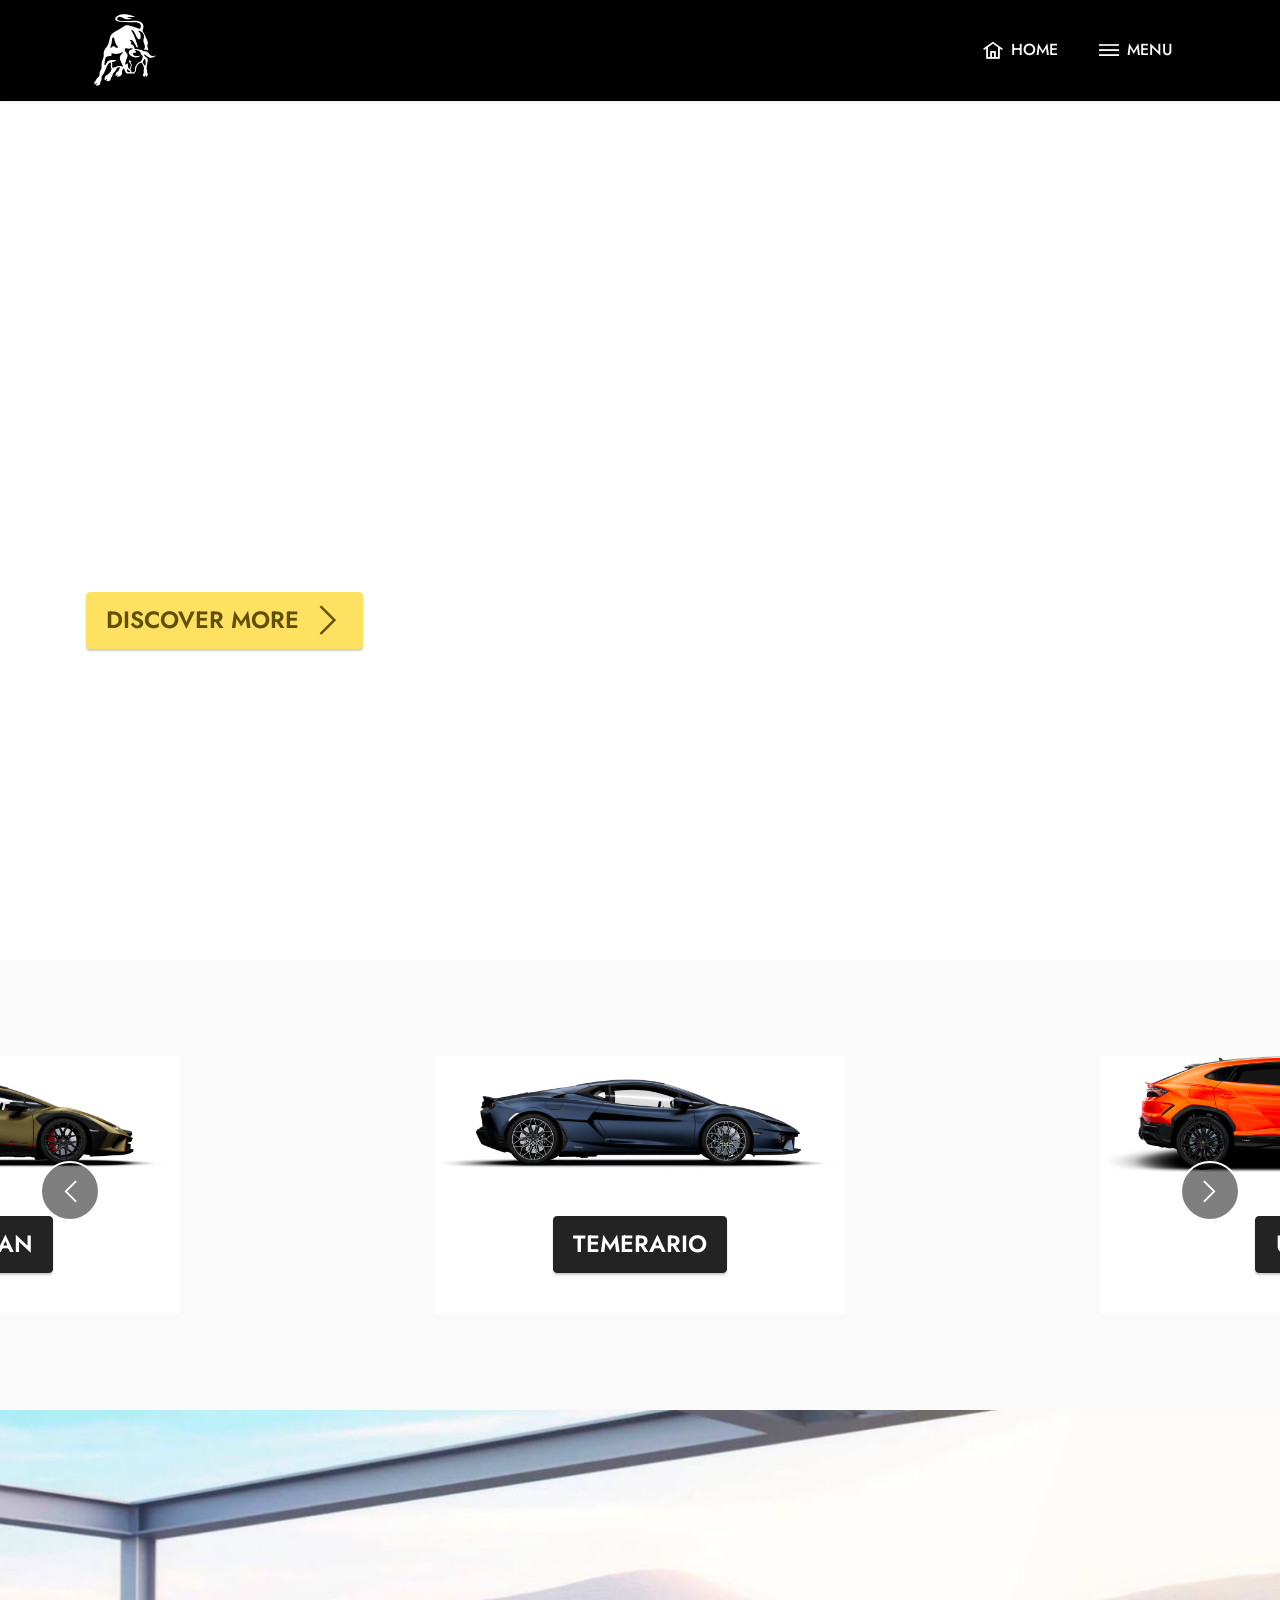
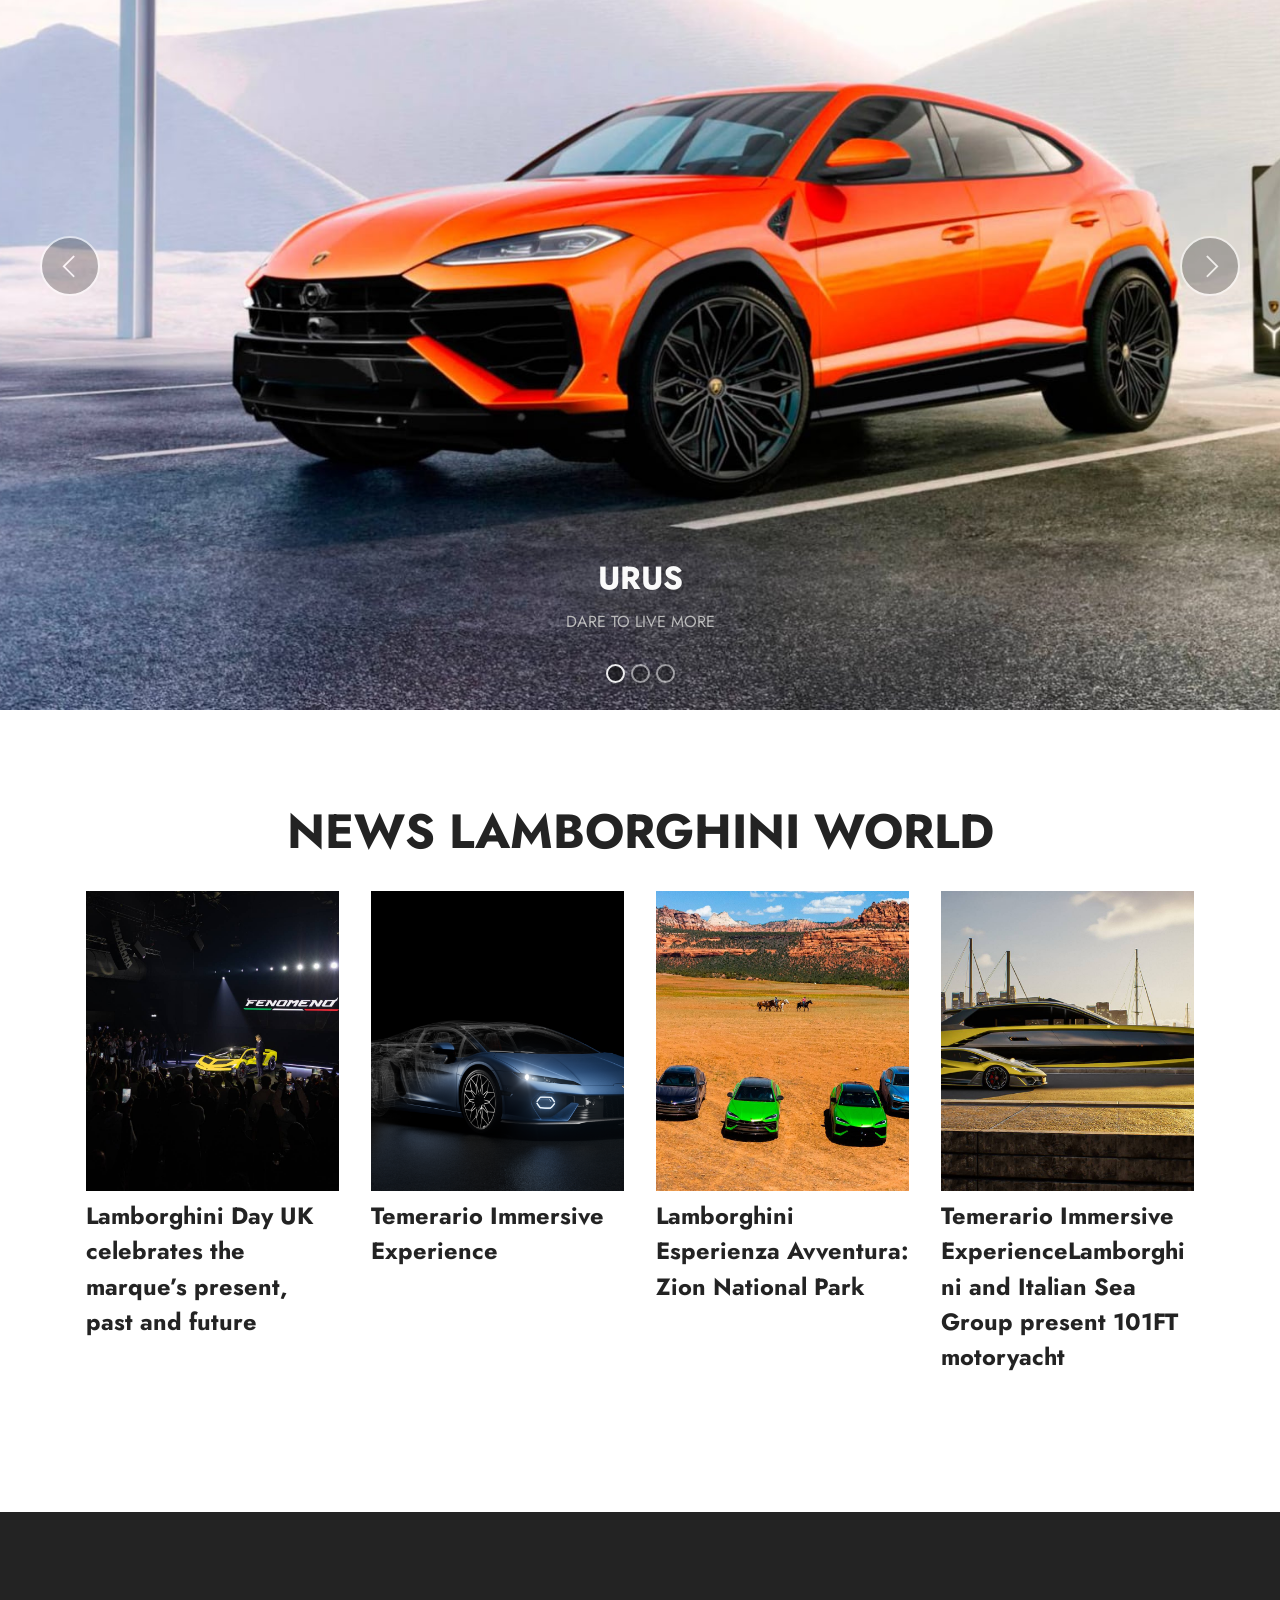
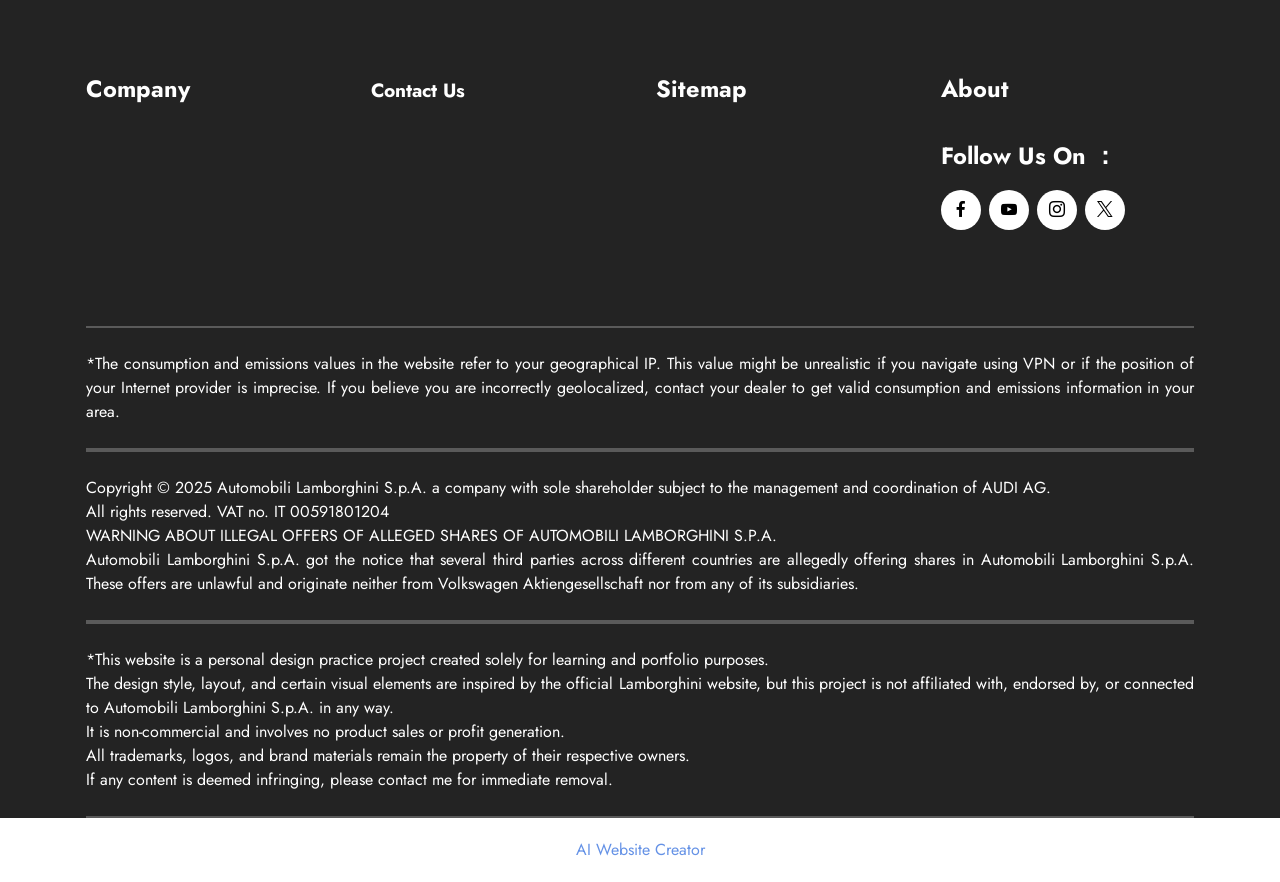
==== index.html @ 97db3bc0 "create github pages" ====
<!DOCTYPE html>
<html  >
<head>
  <!-- Site made with Mobirise Website Builder v6.1.4, https://mobirise.com -->
  <meta charset="UTF-8">
  <meta http-equiv="X-UA-Compatible" content="IE=edge">
  <meta name="generator" content="Mobirise v6.1.4, mobirise.com">
  <meta name="viewport" content="width=device-width, initial-scale=1, minimum-scale=1">
  <link rel="shortcut icon" href="assets/images/e4b88be8bdbd-128x128.png" type="image/x-icon">
  <meta name="description" content="Lamborghini Official Website: find Lamborghini models, new releases, latest news, events, and the dealers across the world.">
  
  
  <title>Lamborghini | Design By Li Hoong</title>
  <link rel="stylesheet" href="assets/web/assets/mobirise-icons2/mobirise2.css">
  <link rel="stylesheet" href="assets/bootstrap/css/bootstrap.min.css">
  <link rel="stylesheet" href="assets/dropdown/css/style.css">
  <link rel="stylesheet" href="assets/socicon/css/styles.css">
  <link rel="stylesheet" href="assets/theme/css/style.css">
  <link rel="preload" href="https://fonts.googleapis.com/css?family=Jost:100,200,300,400,500,600,700,800,900,100i,200i,300i,400i,500i,600i,700i,800i,900i&display=swap" as="style" onload="this.onload=null;this.rel='stylesheet'">
  <noscript><link rel="stylesheet" href="https://fonts.googleapis.com/css?family=Jost:100,200,300,400,500,600,700,800,900,100i,200i,300i,400i,500i,600i,700i,800i,900i&display=swap"></noscript>
  <link rel="preload" as="style" href="assets/mobirise/css/mbr-additional.css?v=e4PKX9"><link rel="stylesheet" href="assets/mobirise/css/mbr-additional.css?v=e4PKX9" type="text/css">

  
  
  
</head>
<body>
  
  <section data-bs-version="5.1" class="menu menu3 cid-uYOpqU1B2g" once="menu" id="menu3-2">
    
    <nav class="navbar navbar-dropdown navbar-fixed-top navbar-expand-lg">
        <div class="container">
            <div class="navbar-brand">
                <span class="navbar-logo">
                    <a href="https://mobiri.se">
                        <img src="assets/images/logo-header-1.svg" alt="Mobirise Website Builder" style="height: 5rem;">
                    </a>
                </span>
                
            </div>
            <button class="navbar-toggler" type="button" data-toggle="collapse" data-bs-toggle="collapse" data-target="#navbarSupportedContent" data-bs-target="#navbarSupportedContent" aria-controls="navbarNavAltMarkup" aria-expanded="false" aria-label="Toggle navigation">
                <div class="hamburger">
                    <span></span>
                    <span></span>
                    <span></span>
                    <span></span>
                </div>
            </button>
            <div class="collapse navbar-collapse" id="navbarSupportedContent">
                <ul class="navbar-nav nav-dropdown nav-right" data-app-modern-menu="true"><li class="nav-item"><a class="nav-link link text-white display-7" href="https://mobiri.se"></a></li>
                    <li class="nav-item"><a class="nav-link link text-white text-primary display-7" href="index.html"><span class="mobi-mbri mobi-mbri-home mbr-iconfont mbr-iconfont-btn"></span>HOME</a></li><li class="nav-item"><a class="nav-link link text-white text-primary display-7" href="menu.html"><span class="mobi-mbri mobi-mbri-menu mbr-iconfont mbr-iconfont-btn"></span>MENU</a>
                    </li></ul>
                
                
            </div>
        </div>
    </nav>
</section>

<section data-bs-version="5.1" class="header1 cid-uYOtN1a3mw mbr-fullscreen" data-bg-video="https://youtu.be/qWTy165_h6Q?si=bBkEsJtVq54Mc9fd" id="header1-6">

    

    <div class="mbr-fallback-image disabled"></div>
    <div class="mbr-overlay" style="opacity: 0; background-color: rgb(250, 250, 250);"></div>

    <div class="container">
        <div class="row">
            <div class="col-12 col-lg-7">
                <h1 class="mbr-section-title mbr-fonts-style mb-3 display-5"><strong>TEMERARIO</strong></h1>
                
                <p class="mbr-text mbr-fonts-style display-1"><strong>FROM THE ALPS
<br>TO THE SEA</strong></p>
                <div class="mbr-section-btn mt-3"><a class="btn btn-warning display-4" href="news.html"><span class="mobi-mbri mobi-mbri-arrow-next mbr-iconfont mbr-iconfont-btn"></span>DISCOVER MORE&nbsp;</a></div>
            </div>
        </div>
    </div>
</section>

<section data-bs-version="5.1" class="slider3 mbr-embla cid-uYPaanGBJd" id="slider3-c">
    

    
    
    <div class="position-relative text-center">
        
        <div class="embla" data-skip-snaps="true" data-align="center" data-contain-scroll="trimSnaps" data-loop="true" data-auto-play-interval="5" data-draggable="true">
            <div class="embla__viewport container-fluid">
                <div class="embla__container">
                    <div class="embla__slide slider-image item" style="margin-left: 8rem; margin-right: 8rem;">
                        <div class="card-wrap">
                            <div class="item-wrapper position-relative">
                                <div class="image-wrap">
                                    <img src="assets/images/familychooser-temerario.webp" alt="Mobirise Website Builder" data-slide-to="0" data-bs-slide-to="0">
                                </div>
                            </div>
                            <div class="content-wrap">
                                
                                
                                
                                
                                <div class="mbr-section-btn card-btn align-center"><a class="btn btn-black display-4" href="page4.html">TEMERARIO</a></div>
                            </div>
                        </div>
                    </div>
                    
                    <div class="embla__slide slider-image item" style="margin-left: 8rem; margin-right: 8rem;">
                        <div class="card-wrap">
                            <div class="item-wrapper position-relative">
                                <div class="image-wrap">
                                    <img src="assets/images/models-urus-se.webp" alt="Mobirise Website Builder" data-slide-to="1" data-bs-slide-to="1">
                                </div>
                            </div>
                            <div class="content-wrap">
                                
                                
                                
                                
                                <div class="mbr-section-btn card-btn align-center"><a class="btn btn-black display-4" href="page7.html">URUS</a></div>
                            </div>
                        </div>
                    </div>
                    <div class="embla__slide slider-image item" style="margin-left: 8rem; margin-right: 8rem;">
                        <div class="card-wrap">
                            <div class="item-wrapper position-relative">
                                <div class="image-wrap">
                                    <img src="assets/images/familychooser-revuelto.webp" alt="Mobirise Website Builder" data-slide-to="2" data-bs-slide-to="2">
                                </div>
                            </div>
                            <div class="content-wrap">
                                
                                
                                
                                
                                <div class="mbr-section-btn card-btn align-center"><a class="btn btn-black display-4" href="page8.html">REVUELTO</a></div>
                            </div>
                        </div>
                    </div><div class="embla__slide slider-image item" style="margin-left: 8rem; margin-right: 8rem;">
                        <div class="card-wrap">
                            <div class="item-wrapper position-relative">
                                <div class="image-wrap">
                                    <img src="assets/images/familychooser-huracan-sterrato.webp" alt="Mobirise Website Builder" data-slide-to="3" data-bs-slide-to="3">
                                </div>
                            </div>
                            <div class="content-wrap">
                                
                                
                                
                                
                                <div class="mbr-section-btn card-btn align-center"><a class="btn btn-black display-4" href="page9.html">HURACAN</a></div>
                            </div>
                        </div>
                    </div>
                </div>
            </div>
            <button class="embla__button embla__button--prev">
                <span class="mobi-mbri mobi-mbri-arrow-prev mbr-iconfont" aria-hidden="true"></span>
                <span class="sr-only visually-hidden visually-hidden">Previous</span>
            </button>
            <button class="embla__button embla__button--next">
                <span class="mobi-mbri mobi-mbri-arrow-next mbr-iconfont" aria-hidden="true"></span>
                <span class="sr-only visually-hidden visually-hidden">Next</span>
            </button>
        </div>
    </div>
</section>

<section data-bs-version="5.1" class="slider1 cid-uYPjOqt52y mbr-fullscreen" id="slider1-l">
    
    <div class="carousel slide carousel-fade" id="uZ1lScIy65" data-ride="carousel" data-bs-ride="carousel" data-interval="5000" data-bs-interval="5000">
        <ol class="carousel-indicators">
            <li data-slide-to="0" data-bs-slide-to="0" class="active" data-target="#uZ1lScIy65" data-bs-target="#uZ1lScIy65"></li>
            <li data-slide-to="1" data-bs-slide-to="1" data-target="#uZ1lScIy65" data-bs-target="#uZ1lScIy65"></li><li data-slide-to="2" data-bs-slide-to="2" data-target="#uZ1lScIy65" data-bs-target="#uZ1lScIy65"></li>
            
        </ol>
        <div class="carousel-inner">
            <div class="carousel-item slider-image item active">
                <div class="item-wrapper">
                    <img class="d-block w-100" src="assets/images/hero-1900x1069.jpg" alt="Mobirise Website Builder" data-slide-to="0" data-bs-slide-to="0">
                    
                    <div class="carousel-caption">
                        <h5 class="mbr-section-subtitle mbr-fonts-style display-5"><a href="page3.html" class="text-white"><strong>URUS</strong></a></h5>
                        <p class="mbr-section-text mbr-fonts-style display-7">DARE TO LIVE MORE</p>
                    </div>
                </div>
            </div>
            <div class="carousel-item slider-image item">
                <div class="item-wrapper">
                    <img class="d-block w-100" src="assets/images/639366.webp" alt="Mobirise Website Builder" data-slide-to="1" data-bs-slide-to="1">
                    
                    <div class="carousel-caption">
                        <h5 class="mbr-section-subtitle mbr-fonts-style display-5"><a href="page5.html" class="text-white"><strong>REVUELTO</strong></a><strong><br></strong></h5>
                        <p class="mbr-section-text mbr-fonts-style display-7">FROM NOW ON<br></p>
                    </div>
                </div>
            </div><div class="carousel-item slider-image item">
                <div class="item-wrapper">
                    <img class="d-block w-100" src="assets/images/1-lamborghini-temerario-review-2025-1236x695.jpg" alt="Mobirise Website Builder" data-slide-to="2" data-bs-slide-to="2">
                    
                    <div class="carousel-caption">
                        <h5 class="mbr-section-subtitle mbr-fonts-style display-5"><a href="page4.html" class="text-white"><strong>TEMERARIO</strong></a></h5>
                        <p class="mbr-section-text mbr-fonts-style display-7">YOU CAN'T HIDE WHO YOU ARE<br></p>
                    </div>
                </div>
            </div>
            
        </div>
        <a class="carousel-control carousel-control-prev" role="button" data-slide="prev" data-bs-slide="prev" href="#uZ1lScIy65">
            <span class="mobi-mbri mobi-mbri-arrow-prev" aria-hidden="true"></span>
            <span class="sr-only visually-hidden">Previous</span>
        </a>
        <a class="carousel-control carousel-control-next" role="button" data-slide="next" data-bs-slide="next" href="#uZ1lScIy65">
            <span class="mobi-mbri mobi-mbri-arrow-next" aria-hidden="true"></span>
            <span class="sr-only visually-hidden">Next</span>
        </a>
    </div>
</section>

<section data-bs-version="5.1" class="gallery5 mbr-gallery cid-uYPjzjU4Yc" id="gallery5-k">
    

    
    

    <div class="container">
        <div class="mbr-section-head">
            <h3 class="mbr-section-title mbr-fonts-style align-center m-0 display-2"><strong>NEWS LAMBORGHINI WORLD</strong></h3>
            
        </div>
        <div class="row mbr-gallery mt-4">
            <div class="col-12 col-md-6 col-lg-3 item gallery-image active">
                <div class="item-wrapper" data-toggle="modal" data-bs-toggle="modal" data-target="#uZ1lScZNQf-modal" data-bs-target="#uZ1lScZNQf-modal">
                    <img class="w-100" src="assets/images/cover.webp" alt="Mobirise Website Builder" data-slide-to="0" data-bs-slide-to="0" data-target="#lb-uZ1lScZNQf" data-bs-target="#lb-uZ1lScZNQf">
                    <div class="icon-wrapper">
                        <span class="mobi-mbri mobi-mbri-search mbr-iconfont mbr-iconfont-btn"></span>
                    </div>
                </div>
                <h6 class="mbr-item-subtitle mbr-fonts-style align-center mb-2 mt-2 display-4"><strong>Lamborghini Day UK celebrates the marque’s present, past and future</strong></h6>
            </div><div class="col-12 col-md-6 col-lg-3 item gallery-image">
                <div class="item-wrapper" data-toggle="modal" data-bs-toggle="modal" data-target="#uZ1lScZNQf-modal" data-bs-target="#uZ1lScZNQf-modal">
                    <img class="w-100" src="assets/images/c80a5e3081a9e65598014d1cda09ed0a7d1cff60.webp" alt="Mobirise Website Builder" data-slide-to="1" data-bs-slide-to="1" data-target="#lb-uZ1lScZNQf" data-bs-target="#lb-uZ1lScZNQf">
                    <div class="icon-wrapper">
                        <span class="mobi-mbri mobi-mbri-search mbr-iconfont mbr-iconfont-btn"></span>
                    </div>
                </div>
                <h6 class="mbr-item-subtitle mbr-fonts-style align-center mb-2 mt-2 display-4"><strong>Temerario Immersive Experience</strong></h6>
            </div><div class="col-12 col-md-6 col-lg-3 item gallery-image">
                <div class="item-wrapper" data-toggle="modal" data-bs-toggle="modal" data-target="#uZ1lScZNQf-modal" data-bs-target="#uZ1lScZNQf-modal">
                    <img class="w-100" src="assets/images/coversito.webp" alt="Mobirise Website Builder" data-slide-to="2" data-bs-slide-to="2" data-target="#lb-uZ1lScZNQf" data-bs-target="#lb-uZ1lScZNQf">
                    <div class="icon-wrapper">
                        <span class="mobi-mbri mobi-mbri-search mbr-iconfont mbr-iconfont-btn"></span>
                    </div>
                </div>
                <h6 class="mbr-item-subtitle mbr-fonts-style align-center mb-2 mt-2 display-4"><strong>Lamborghini Esperienza Avventura: Zion National Park</strong></h6>
            </div><div class="col-12 col-md-6 col-lg-3 item gallery-image">
                <div class="item-wrapper" data-toggle="modal" data-bs-toggle="modal" data-target="#uZ1lScZNQf-modal" data-bs-target="#uZ1lScZNQf-modal">
                    <img class="w-100" src="assets/images/cover-2.webp" alt="Mobirise Website Builder" data-slide-to="3" data-bs-slide-to="3" data-target="#lb-uZ1lScZNQf" data-bs-target="#lb-uZ1lScZNQf">
                    <div class="icon-wrapper">
                        <span class="mobi-mbri mobi-mbri-search mbr-iconfont mbr-iconfont-btn"></span>
                    </div>
                </div>
                <h6 class="mbr-item-subtitle mbr-fonts-style align-center mb-2 mt-2 display-4"><strong>Temerario Immersive ExperienceLamborghini and Italian Sea Group present 101FT motoryacht</strong></h6>
            </div>
            
            
            
        </div>

        <div class="modal mbr-slider" tabindex="-1" role="dialog" aria-hidden="true" id="uZ1lScZNQf-modal">
            <div class="modal-dialog" role="document">
                <div class="modal-content">
                    <div class="modal-body">
                        <div class="carousel slide carousel-fade" id="lb-uZ1lScZNQf" data-ride="carousel" data-bs-ride="carousel" data-interval="5000" data-bs-interval="5000">
                            <div class="carousel-inner">
                                <div class="carousel-item active">
                                    <img class="d-block w-100" src="assets/images/cover.webp" alt="Mobirise Website Builder">
                                </div><div class="carousel-item">
                                    <img class="d-block w-100" src="assets/images/c80a5e3081a9e65598014d1cda09ed0a7d1cff60.webp" alt="Mobirise Website Builder">
                                </div><div class="carousel-item">
                                    <img class="d-block w-100" src="assets/images/coversito.webp" alt="Mobirise Website Builder">
                                </div><div class="carousel-item">
                                    <img class="d-block w-100" src="assets/images/cover-2.webp" alt="Mobirise Website Builder">
                                </div>
                                
                                
                                
                            </div>
                            <ol class="carousel-indicators">
                                <li data-slide-to="0" data-bs-slide-to="0" class="active" data-target="#lb-uZ1lScZNQf" data-bs-target="#lb-uZ1lScZNQf"></li>
                                <li data-slide-to="1" data-bs-slide-to="1" data-target="#lb-uZ1lScZNQf" data-bs-target="#lb-uZ1lScZNQf"></li>
                                <li data-slide-to="2" data-bs-slide-to="2" data-target="#lb-uZ1lScZNQf" data-bs-target="#lb-uZ1lScZNQf"></li>
                                <li data-slide-to="3" data-bs-slide-to="3" data-target="#lb-uZ1lScZNQf" data-bs-target="#lb-uZ1lScZNQf"></li>
                            </ol>
                            <a role="button" href="" class="close" data-dismiss="modal" data-bs-dismiss="modal" aria-label="Close">
                            </a>
                            <a class="carousel-control-prev carousel-control" role="button" data-slide="prev" data-bs-slide="prev" href="#lb-uZ1lScZNQf">
                                <span class="mobi-mbri mobi-mbri-arrow-prev" aria-hidden="true"></span>
                                <span class="sr-only visually-hidden">Previous</span>
                            </a>
                            <a class="carousel-control-next carousel-control" role="button" data-slide="next" data-bs-slide="next" href="#lb-uZ1lScZNQf">
                                <span class="mobi-mbri mobi-mbri-arrow-next" aria-hidden="true"></span>
                                <span class="sr-only visually-hidden">Next</span>
                            </a>
                        </div>
                    </div>
                </div>
            </div>
        </div>
    </div>
</section>

<section data-bs-version="5.1" class="footer1 cid-uYPiysfBQu" once="footers" id="footer1-g">

    

    
    
    <div class="container">
        <div class="row mbr-white">
            <div class="col-12 col-md-6 col-lg-3">
                <h5 class="mbr-section-subtitle mbr-fonts-style mb-2 display-4">
                    <strong>Company</strong>
                </h5>
                <ul class="list mbr-fonts-style display-7"></ul>
            </div>
            <div class="col-12 col-md-6 col-lg-3">
                <h5 class="mbr-section-subtitle mbr-fonts-style mb-2 display-4">
                    <strong>
</strong>
                <div><span style="font-size: 1.2rem;"><strong>Contact Us</strong></span><br></div></h5>
                <ul class="list mbr-fonts-style display-7"></ul>
            </div>
            <div class="col-12 col-md-6 col-lg-3">
                <h5 class="mbr-section-subtitle mbr-fonts-style mb-2 display-4"><strong>Sitemap</strong></h5>
                <ul class="list mbr-fonts-style display-7"></ul>
            </div>
            <div class="col-12 col-md-6 col-lg-3">
                <h5 class="mbr-section-subtitle mbr-fonts-style mb-2 display-4">
                    <strong>About</strong>
                </h5>
                <p class="mbr-text mbr-fonts-style mb-4 display-7"></p>
                <h5 class="mbr-section-subtitle mbr-fonts-style mb-3 display-4"><strong>Follow Us On ：</strong></h5>
                <div class="social-row display-7">
                    <div class="soc-item">
                        <a href="https://www.facebook.com/Lamborghini/" target="_blank">
                            <span class="mbr-iconfont socicon-facebook socicon"></span>
                        </a>
                    </div>
                    <div class="soc-item">
                        <a href="https://www.youtube.com/channel/UC9DXZC8BCDOW6pYAQKgozqw" target="_blank">
                            <span class="mbr-iconfont socicon-youtube socicon"></span>
                        </a>
                    </div>
                    <div class="soc-item">
                        <a href="https://www.instagram.com/lamborghini/?hl=en" target="_blank">
                            <span class="mbr-iconfont socicon-instagram socicon"></span>
                        </a>
                    </div>
                    <div class="soc-item">
                        <a href="https://x.com/Lamborghini" target="_blank">
                            <span class="mbr-iconfont socicon-twitter socicon"></span>
                        </a>
                    </div>
                </div>
            </div>
            
        </div>
    </div>
</section>

<section data-bs-version="5.1" class="content6 cid-uYPiCl31Jp" id="content6-h">
    
    <div class="container">
        <div class="row justify-content-center">
            <div class="col-md-12 col-lg-12">
                <hr class="line">
                <p class="mbr-text align-center mbr-fonts-style my-4 display-7">*The consumption and emissions values in the website refer to your geographical IP. This value might be unrealistic if you navigate using VPN or if the position of your Internet provider is imprecise. If you believe you are incorrectly geolocalized, contact your dealer to get valid consumption and emissions information in your area.<br></p>
                <hr class="line">
            </div>
        </div>
    </div>
</section>

<section data-bs-version="5.1" class="content6 cid-uYPiCycziT" id="content6-i">
    
    <div class="container">
        <div class="row justify-content-center">
            <div class="col-md-12 col-lg-12">
                <hr class="line">
                <p class="mbr-text align-center mbr-fonts-style my-4 display-7">Copyright © 2025 Automobili Lamborghini S.p.A. a company with sole shareholder subject to the management and coordination of AUDI AG.<br>All rights reserved. VAT no. IT 00591801204<br>WARNING ABOUT ILLEGAL OFFERS OF ALLEGED SHARES OF AUTOMOBILI LAMBORGHINI S.P.A.<br>Automobili Lamborghini S.p.A. got the notice that several third parties across different countries are allegedly offering shares in Automobili Lamborghini S.p.A. These offers are unlawful and originate neither from Volkswagen Aktiengesellschaft nor from any of its subsidiaries.</p>
                <hr class="line">
            </div>
        </div>
    </div>
</section>

<section data-bs-version="5.1" class="content6 cid-uZ1hfxPkpv" id="content6-3p">
    
    <div class="container">
        <div class="row justify-content-center">
            <div class="col-md-12 col-lg-12">
                <hr class="line">
                <p class="mbr-text align-center mbr-fonts-style my-4 display-7">*This website is a personal design practice project created solely for learning and portfolio purposes.<br>The design style, layout, and certain visual elements are inspired by the official Lamborghini website, but this project is not affiliated with, endorsed by, or connected to Automobili Lamborghini S.p.A. in any way.<br>It is non-commercial and involves no product sales or profit generation.<br>All trademarks, logos, and brand materials remain the property of their respective owners.<br>If any content is deemed infringing, please contact me for immediate removal.<br></p>
                <hr class="line">
            </div>
        </div>
    </div>
</section><section class="display-7" style="padding: 0;align-items: center;justify-content: center;flex-wrap: wrap;    align-content: center;display: flex;position: relative;height: 4rem;"><a href="https://mobiri.se/" style="flex: 1 1;height: 4rem;position: absolute;width: 100%;z-index: 1;"><img alt="" style="height: 4rem;" src="[data-uri]"></a><p style="margin: 0;text-align: center;" class="display-7">&#8204;</p><a style="z-index:1" href="https://mobirise.com/builder/ai-website-creator.html">AI Website Creator</a></section><script src="assets/bootstrap/js/bootstrap.bundle.min.js"></script>  <script src="assets/smoothscroll/smooth-scroll.js"></script>  <script src="assets/ytplayer/index.js"></script>  <script src="assets/dropdown/js/navbar-dropdown.js"></script>  <script src="assets/vimeoplayer/player.js"></script>  <script src="assets/embla/embla.min.js"></script>  <script src="assets/embla/script.js"></script>  <script src="assets/theme/js/script.js"></script>  
  
  
</body>
</html>
---- assets/web/assets/mobirise-icons2/mobirise2.css ----
@font-face {
  font-family: 'Moririse2';
  font-display: swap;
  src:  url('mobirise2.eot?f2bix4');
  src:  url('mobirise2.eot?f2bix4#iefix') format('embedded-opentype'),
    url('mobirise2.ttf?f2bix4') format('truetype'),
    url('mobirise2.woff?f2bix4') format('woff'),
    url('mobirise2.svg?f2bix4#mobirise2') format('svg');
  font-weight: normal;
  font-style: normal;
}

[class^="mobi-"], [class*=" mobi-"] {
  /* use !important to prevent issues with browser extensions that change fonts */
  font-family: 'Moririse2' !important;
  speak: none;
  font-style: normal;
  font-weight: normal;
  font-variant: normal;
  text-transform: none;
  line-height: 1;

  /* Better Font Rendering =========== */
  -webkit-font-smoothing: antialiased;
  -moz-osx-font-smoothing: grayscale;
}

.mobi-mbri-add-submenu:before {
  content: "\e900";
}
.mobi-mbri-alert:before {
  content: "\e901";
}
.mobi-mbri-align-center:before {
  content: "\e902";
}
.mobi-mbri-align-justify:before {
  content: "\e903";
}
.mobi-mbri-align-left:before {
  content: "\e904";
}
.mobi-mbri-align-right:before {
  content: "\e905";
}
.mobi-mbri-android:before {
  content: "\e906";
}
.mobi-mbri-apple:before {
  content: "\e907";
}
.mobi-mbri-arrow-down:before {
  content: "\e908";
}
.mobi-mbri-arrow-next:before {
  content: "\e909";
}
.mobi-mbri-arrow-prev:before {
  content: "\e90a";
}
.mobi-mbri-arrow-up:before {
  content: "\e90b";
}
.mobi-mbri-bold:before {
  content: "\e90c";
}
.mobi-mbri-bookmark:before {
  content: "\e90d";
}
.mobi-mbri-bootstrap:before {
  content: "\e90e";
}
.mobi-mbri-briefcase:before {
  content: "\e90f";
}
.mobi-mbri-browse:before {
  content: "\e910";
}
.mobi-mbri-bulleted-list:before {
  content: "\e911";
}
.mobi-mbri-calendar:before {
  content: "\e912";
}
.mobi-mbri-camera:before {
  content: "\e913";
}
.mobi-mbri-cart-add:before {
  content: "\e914";
}
.mobi-mbri-cart-full:before {
  content: "\e915";
}
.mobi-mbri-cash:before {
  content: "\e916";
}
.mobi-mbri-change-style:before {
  content: "\e917";
}
.mobi-mbri-chat:before {
  content: "\e918";
}
.mobi-mbri-clock:before {
  content: "\e919";
}
.mobi-mbri-close:before {
  content: "\e91a";
}
.mobi-mbri-cloud:before {
  content: "\e91b";
}
.mobi-mbri-code:before {
  content: "\e91c";
}
.mobi-mbri-contact-form:before {
  content: "\e91d";
}
.mobi-mbri-credit-card:before {
  content: "\e91e";
}
.mobi-mbri-cursor-click:before {
  content: "\e91f";
}
.mobi-mbri-cust-feedback:before {
  content: "\e920";
}
.mobi-mbri-database:before {
  content: "\e921";
}
.mobi-mbri-delivery:before {
  content: "\e922";
}
.mobi-mbri-desktop:before {
  content: "\e923";
}
.mobi-mbri-devices:before {
  content: "\e924";
}
.mobi-mbri-down:before {
  content: "\e925";
}
.mobi-mbri-download-2:before {
  content: "\e926";
}
.mobi-mbri-download:before {
  content: "\e927";
}
.mobi-mbri-drag-n-drop-2:before {
  content: "\e928";
}
.mobi-mbri-drag-n-drop:before {
  content: "\e929";
}
.mobi-mbri-edit-2:before {
  content: "\e92a";
}
.mobi-mbri-edit:before {
  content: "\e92b";
}
.mobi-mbri-error:before {
  content: "\e92c";
}
.mobi-mbri-extension:before {
  content: "\e92d";
}
.mobi-mbri-features:before {
  content: "\e92e";
}
.mobi-mbri-file:before {
  content: "\e92f";
}
.mobi-mbri-flag:before {
  content: "\e930";
}
.mobi-mbri-folder:before {
  content: "\e931";
}
.mobi-mbri-gift:before {
  content: "\e932";
}
.mobi-mbri-github:before {
  content: "\e933";
}
.mobi-mbri-globe-2:before {
  content: "\e934";
}
.mobi-mbri-globe:before {
  content: "\e935";
}
.mobi-mbri-growing-chart:before {
  content: "\e936";
}
.mobi-mbri-hearth:before {
  content: "\e937";
}
.mobi-mbri-help:before {
  content: "\e938";
}
.mobi-mbri-home:before {
  content: "\e939";
}
.mobi-mbri-hot-cup:before {
  content: "\e93a";
}
.mobi-mbri-idea:before {
  content: "\e93b";
}
.mobi-mbri-image-gallery:before {
  content: "\e93c";
}
.mobi-mbri-image-slider:before {
  content: "\e93d";
}
.mobi-mbri-info:before {
  content: "\e93e";
}
.mobi-mbri-italic:before {
  content: "\e93f";
}
.mobi-mbri-key:before {
  content: "\e940";
}
.mobi-mbri-laptop:before {
  content: "\e941";
}
.mobi-mbri-layers:before {
  content: "\e942";
}
.mobi-mbri-left-right:before {
  content: "\e943";
}
.mobi-mbri-left:before {
  content: "\e944";
}
.mobi-mbri-letter:before {
  content: "\e945";
}
.mobi-mbri-like:before {
  content: "\e946";
}
.mobi-mbri-link:before {
  content: "\e947";
}
.mobi-mbri-lock:before {
  content: "\e948";
}
.mobi-mbri-login:before {
  content: "\e949";
}
.mobi-mbri-logout:before {
  content: "\e94a";
}
.mobi-mbri-magic-stick:before {
  content: "\e94b";
}
.mobi-mbri-map-pin:before {
  content: "\e94c";
}
.mobi-mbri-menu:before {
  content: "\e94d";
}
.mobi-mbri-mobile-2:before {
  content: "\e94e";
}
.mobi-mbri-mobile-horizontal:before {
  content: "\e94f";
}
.mobi-mbri-mobile:before {
  content: "\e950";
}
.mobi-mbri-mobirise:before {
  content: "\e951";
}
.mobi-mbri-more-horizontal:before {
  content: "\e952";
}
.mobi-mbri-more-vertical:before {
  content: "\e953";
}
.mobi-mbri-music:before {
  content: "\e954";
}
.mobi-mbri-new-file:before {
  content: "\e955";
}
.mobi-mbri-numbered-list:before {
  content: "\e956";
}
.mobi-mbri-opened-folder:before {
  content: "\e957";
}
.mobi-mbri-pages:before {
  content: "\e958";
}
.mobi-mbri-paper-plane:before {
  content: "\e959";
}
.mobi-mbri-paperclip:before {
  content: "\e95a";
}
.mobi-mbri-phone:before {
  content: "\e95b";
}
.mobi-mbri-photo:before {
  content: "\e95c";
}
.mobi-mbri-photos:before {
  content: "\e95d";
}
.mobi-mbri-pin:before {
  content: "\e95e";
}
.mobi-mbri-play:before {
  content: "\e95f";
}
.mobi-mbri-plus:before {
  content: "\e960";
}
.mobi-mbri-preview:before {
  content: "\e961";
}
.mobi-mbri-print:before {
  content: "\e962";
}
.mobi-mbri-protect:before {
  content: "\e963";
}
.mobi-mbri-question:before {
  content: "\e964";
}
.mobi-mbri-quote-left:before {
  content: "\e965";
}
.mobi-mbri-quote-right:before {
  content: "\e966";
}
.mobi-mbri-redo:before {
  content: "\e967";
}
.mobi-mbri-refresh:before {
  content: "\e968";
}
.mobi-mbri-responsive-2:before {
  content: "\e969";
}
.mobi-mbri-responsive:before {
  content: "\e96a";
}
.mobi-mbri-right:before {
  content: "\e96b";
}
.mobi-mbri-rocket:before {
  content: "\e96c";
}
.mobi-mbri-sad-face:before {
  content: "\e96d";
}
.mobi-mbri-sale:before {
  content: "\e96e";
}
.mobi-mbri-save:before {
  content: "\e96f";
}
.mobi-mbri-search:before {
  content: "\e970";
}
.mobi-mbri-setting-2:before {
  content: "\e971";
}
.mobi-mbri-setting-3:before {
  content: "\e972";
}
.mobi-mbri-setting:before {
  content: "\e973";
}
.mobi-mbri-share:before {
  content: "\e974";
}
.mobi-mbri-shopping-bag:before {
  content: "\e975";
}
.mobi-mbri-shopping-basket:before {
  content: "\e976";
}
.mobi-mbri-shopping-cart:before {
  content: "\e977";
}
.mobi-mbri-sites:before {
  content: "\e978";
}
.mobi-mbri-smile-face:before {
  content: "\e979";
}
.mobi-mbri-speed:before {
  content: "\e97a";
}
.mobi-mbri-star:before {
  content: "\e97b";
}
.mobi-mbri-success:before {
  content: "\e97c";
}
.mobi-mbri-sun:before {
  content: "\e97d";
}
.mobi-mbri-sun2:before {
  content: "\e97e";
}
.mobi-mbri-tablet-vertical:before {
  content: "\e97f";
}
.mobi-mbri-tablet:before {
  content: "\e980";
}
.mobi-mbri-target:before {
  content: "\e981";
}
.mobi-mbri-timer:before {
  content: "\e982";
}
.mobi-mbri-to-ftp:before {
  content: "\e983";
}
.mobi-mbri-to-local-drive:before {
  content: "\e984";
}
.mobi-mbri-touch-swipe:before {
  content: "\e985";
}
.mobi-mbri-touch:before {
  content: "\e986";
}
.mobi-mbri-trash:before {
  content: "\e987";
}
.mobi-mbri-underline:before {
  content: "\e988";
}
.mobi-mbri-undo:before {
  content: "\e989";
}
.mobi-mbri-unlink:before {
  content: "\e98a";
}
.mobi-mbri-unlock:before {
  content: "\e98b";
}
.mobi-mbri-up-down:before {
  content: "\e98c";
}
.mobi-mbri-up:before {
  content: "\e98d";
}
.mobi-mbri-update:before {
  content: "\e98e";
}
.mobi-mbri-upload-2:before {
  content: "\e98f";
}
.mobi-mbri-upload:before {
  content: "\e990";
}
.mobi-mbri-user-2:before {
  content: "\e991";
}
.mobi-mbri-user:before {
  content: "\e992";
}
.mobi-mbri-users:before {
  content: "\e993";
}
.mobi-mbri-video-play:before {
  content: "\e994";
}
.mobi-mbri-video:before {
  content: "\e995";
}
.mobi-mbri-watch:before {
  content: "\e996";
}
.mobi-mbri-website-theme-2:before {
  content: "\e997";
}
.mobi-mbri-website-theme:before {
  content: "\e998";
}
.mobi-mbri-wifi:before {
  content: "\e999";
}
.mobi-mbri-windows:before {
  content: "\e99a";
}
.mobi-mbri-zoom-in:before {
  content: "\e99b";
}
.mobi-mbri-zoom-out:before {
  content: "\e99c";
}
---- assets/dropdown/css/style.css ----
.navbar-dropdown {
  left: 0;
  padding: 0;
  position: absolute;
  right: 0;
  top: 0;
  transition: all 0.45s ease;
  z-index: 1030;
  background: #282828; }
  .navbar-dropdown .navbar-logo {
    margin-right: 0.8rem;
    transition: margin 0.3s ease-in-out;
    vertical-align: middle; }
    .navbar-dropdown .navbar-logo img {
      height: 3.125rem;
      transition: all 0.3s ease-in-out; }
    .navbar-dropdown .navbar-logo.mbr-iconfont {
      font-size: 3.125rem;
      line-height: 3.125rem; }
  .navbar-dropdown .navbar-caption {
    font-weight: 700;
    white-space: normal;
    vertical-align: -4px;
    line-height: 3.125rem !important; }
    .navbar-dropdown .navbar-caption, .navbar-dropdown .navbar-caption:hover {
      color: inherit;
      text-decoration: none; }
  .navbar-dropdown .mbr-iconfont + .navbar-caption {
    vertical-align: -1px; }
  .navbar-dropdown.navbar-fixed-top {
    position: fixed; }
  .navbar-dropdown .navbar-brand span {
    vertical-align: -4px; }
  .navbar-dropdown.bg-color.transparent {
    background: none; }
  .navbar-dropdown.navbar-short .navbar-brand {
    padding: 0.625rem 0; }
    .navbar-dropdown.navbar-short .navbar-brand span {
      vertical-align: -1px; }
  .navbar-dropdown.navbar-short .navbar-caption {
    line-height: 2.375rem !important;
    vertical-align: -2px; }
  .navbar-dropdown.navbar-short .navbar-logo {
    margin-right: 0.5rem; }
    .navbar-dropdown.navbar-short .navbar-logo img {
      height: 2.375rem; }
    .navbar-dropdown.navbar-short .navbar-logo.mbr-iconfont {
      font-size: 2.375rem;
      line-height: 2.375rem; }
  .navbar-dropdown.navbar-short .mbr-table-cell {
    height: 3.625rem; }
  .navbar-dropdown .navbar-close {
    left: 0.6875rem;
    position: fixed;
    top: 0.75rem;
    z-index: 1000; }
  .navbar-dropdown .hamburger-icon {
    content: "";
    display: inline-block;
    vertical-align: middle;
    width: 16px;
    -webkit-box-shadow: 0 -6px 0 1px #282828,0 0 0 1px #282828,0 6px 0 1px #282828;
    -moz-box-shadow: 0 -6px 0 1px #282828,0 0 0 1px #282828,0 6px 0 1px #282828;
    box-shadow: 0 -6px 0 1px #282828,0 0 0 1px #282828,0 6px 0 1px #282828; }

.dropdown-menu .dropdown-toggle[data-toggle="dropdown-submenu"]::after {
  border-bottom: 0.35em solid transparent;
  border-left: 0.35em solid;
  border-right: 0;
  border-top: 0.35em solid transparent;
  margin-left: 0.3rem; }

.dropdown-menu .dropdown-item:focus {
  outline: 0; }

.nav-dropdown {
  font-size: 0.75rem;
  font-weight: 500;
  height: auto !important; }
  .nav-dropdown .nav-btn {
    padding-left: 1rem; }
  .nav-dropdown .link {
    margin: .667em 1.667em;
    font-weight: 500;
    padding: 0;
    transition: color .2s ease-in-out; }
    .nav-dropdown .link.dropdown-toggle {
      margin-right: 2.583em; }
      .nav-dropdown .link.dropdown-toggle::after {
        margin-left: .25rem;
        border-top: 0.35em solid;
        border-right: 0.35em solid transparent;
        border-left: 0.35em solid transparent;
        border-bottom: 0; }
      .nav-dropdown .link.dropdown-toggle[aria-expanded="true"] {
        margin: 0;
        padding: 0.667em 3.263em  0.667em 1.667em; }
  .nav-dropdown .link::after,
  .nav-dropdown .dropdown-item::after {
    color: inherit; }
  .nav-dropdown .btn {
    font-size: 0.75rem;
    font-weight: 700;
    letter-spacing: 0;
    margin-bottom: 0;
    padding-left: 1.25rem;
    padding-right: 1.25rem; }
  .nav-dropdown .dropdown-menu {
    border-radius: 0;
    border: 0;
    left: 0;
    margin: 0;
    padding-bottom: 1.25rem;
    padding-top: 1.25rem;
    position: relative; }
  .nav-dropdown .dropdown-submenu {
    margin-left: 0.125rem;
    top: 0; }
  .nav-dropdown .dropdown-item {
    font-weight: 500;
    line-height: 2;
    padding: 0.3846em 4.615em 0.3846em 1.5385em;
    position: relative;
    transition: color .2s ease-in-out, background-color .2s ease-in-out; }
    .nav-dropdown .dropdown-item::after {
      margin-top: -0.3077em;
      position: absolute;
      right: 1.1538em;
      top: 50%; }
    .nav-dropdown .dropdown-item:focus, .nav-dropdown .dropdown-item:hover {
      background: none; }

@media (max-width: 767px) {
  .nav-dropdown.navbar-toggleable-sm {
    bottom: 0;
    display: none;
    left: 0;
    overflow-x: hidden;
    position: fixed;
    top: 0;
    transform: translateX(-100%);
    -ms-transform: translateX(-100%);
    -webkit-transform: translateX(-100%);
    width: 18.75rem;
    z-index: 999; } }
.nav-dropdown.navbar-toggleable-xl {
  bottom: 0;
  display: none;
  left: 0;
  overflow-x: hidden;
  position: fixed;
  top: 0;
  transform: translateX(-100%);
  -ms-transform: translateX(-100%);
  -webkit-transform: translateX(-100%);
  width: 18.75rem;
  z-index: 999; }

.nav-dropdown-sm {
  display: block !important;
  overflow-x: hidden;
  overflow: auto;
  padding-top: 3.875rem; }
  .nav-dropdown-sm::after {
    content: "";
    display: block;
    height: 3rem;
    width: 100%; }
  .nav-dropdown-sm.collapse.in ~ .navbar-close {
    display: block !important; }
  .nav-dropdown-sm.collapsing, .nav-dropdown-sm.collapse.in {
    transform: translateX(0);
    -ms-transform: translateX(0);
    -webkit-transform: translateX(0);
    transition: all 0.25s ease-out;
    -webkit-transition: all 0.25s ease-out;
    background: #282828; }
  .nav-dropdown-sm.collapsing[aria-expanded="false"] {
    transform: translateX(-100%);
    -ms-transform: translateX(-100%);
    -webkit-transform: translateX(-100%); }
  .nav-dropdown-sm .nav-item {
    display: block;
    margin-left: 0 !important;
    padding-left: 0; }
  .nav-dropdown-sm .link,
  .nav-dropdown-sm .dropdown-item {
    border-top: 1px dotted rgba(255, 255, 255, 0.1);
    font-size: 0.8125rem;
    line-height: 1.6;
    margin: 0 !important;
    padding: 0.875rem 2.4rem 0.875rem 1.5625rem !important;
    position: relative;
    white-space: normal; }
    .nav-dropdown-sm .link:focus, .nav-dropdown-sm .link:hover,
    .nav-dropdown-sm .dropdown-item:focus,
    .nav-dropdown-sm .dropdown-item:hover {
      background: rgba(0, 0, 0, 0.2) !important;
      color: #c0a375; }
  .nav-dropdown-sm .nav-btn {
    position: relative;
    padding: 1.5625rem 1.5625rem 0 1.5625rem; }
    .nav-dropdown-sm .nav-btn::before {
      border-top: 1px dotted rgba(255, 255, 255, 0.1);
      content: "";
      left: 0;
      position: absolute;
      top: 0;
      width: 100%; }
    .nav-dropdown-sm .nav-btn + .nav-btn {
      padding-top: 0.625rem; }
      .nav-dropdown-sm .nav-btn + .nav-btn::before {
        display: none; }
  .nav-dropdown-sm .btn {
    padding: 0.625rem 0; }
  .nav-dropdown-sm .dropdown-toggle[data-toggle="dropdown-submenu"]::after {
    margin-left: .25rem;
    border-top: 0.35em solid;
    border-right: 0.35em solid transparent;
    border-left: 0.35em solid transparent;
    border-bottom: 0; }
  .nav-dropdown-sm .dropdown-toggle[data-toggle="dropdown-submenu"][aria-expanded="true"]::after {
    border-top: 0;
    border-right: 0.35em solid transparent;
    border-left: 0.35em solid transparent;
    border-bottom: 0.35em solid; }
  .nav-dropdown-sm .dropdown-menu {
    margin: 0;
    padding: 0;
    position: relative;
    top: 0;
    left: 0;
    width: 100%;
    border: 0;
    float: none;
    border-radius: 0;
    background: none; }
  .nav-dropdown-sm .dropdown-submenu {
    left: 100%;
    margin-left: 0.125rem;
    margin-top: -1.25rem;
    top: 0; }

.navbar-toggleable-sm .nav-dropdown .dropdown-menu {
  position: absolute; }

.navbar-toggleable-sm .nav-dropdown .dropdown-submenu {
  left: 100%;
  margin-left: 0.125rem;
  margin-top: -1.25rem;
  top: 0; }

.navbar-toggleable-sm.opened .nav-dropdown .dropdown-menu {
  position: relative; }

.navbar-toggleable-sm.opened .nav-dropdown .dropdown-submenu {
  left: 0;
  margin-left: 00rem;
  margin-top: 0rem;
  top: 0; }

.is-builder .nav-dropdown.collapsing {
  transition: none !important; }
---- assets/socicon/css/styles.css ----
@charset "UTF-8";

@font-face {
  font-family: 'Socicon';
  src:  url('../fonts/socicon.eot');
  src:  url('../fonts/socicon.eot?#iefix') format('embedded-opentype'),
    url('../fonts/socicon.woff2') format('woff2'),
    url('../fonts/socicon.ttf') format('truetype'),
    url('../fonts/socicon.woff') format('woff'),
    url('../fonts/socicon.svg#socicon') format('svg');
  font-weight: normal;
  font-style: normal;
  font-display: swap;
}

[data-icon]:before {
  font-family: "socicon" !important;
  content: attr(data-icon);
  font-style: normal !important;
  font-weight: normal !important;
  font-variant: normal !important;
  text-transform: none !important;
  speak: none;
  line-height: 1;
  -webkit-font-smoothing: antialiased;
  -moz-osx-font-smoothing: grayscale;
}

[class^="socicon-"], [class*=" socicon-"] {
  /* use !important to prevent issues with browser extensions that change fonts */
  font-family: 'Socicon' !important;
  speak: none;
  font-style: normal;
  font-weight: normal;
  font-variant: normal;
  text-transform: none;
  line-height: 1;

  /* Better Font Rendering =========== */
  -webkit-font-smoothing: antialiased;
  -moz-osx-font-smoothing: grayscale;
}

.socicon-500px:before {
  content: "\e000";
}
.socicon-8tracks:before {
  content: "\e001";
}
.socicon-airbnb:before {
  content: "\e002";
}
.socicon-alliance:before {
  content: "\e003";
}
.socicon-amazon:before {
  content: "\e004";
}
.socicon-amplement:before {
  content: "\e005";
}
.socicon-android:before {
  content: "\e006";
}
.socicon-angellist:before {
  content: "\e007";
}
.socicon-apple:before {
  content: "\e008";
}
.socicon-appnet:before {
  content: "\e009";
}
.socicon-baidu:before {
  content: "\e00a";
}
.socicon-bandcamp:before {
  content: "\e00b";
}
.socicon-battlenet:before {
  content: "\e00c";
}
.socicon-mixer:before {
  content: "\e00d";
}
.socicon-bebee:before {
  content: "\e00e";
}
.socicon-bebo:before {
  content: "\e00f";
}
.socicon-behance:before {
  content: "\e010";
}
.socicon-blizzard:before {
  content: "\e011";
}
.socicon-blogger:before {
  content: "\e012";
}
.socicon-buffer:before {
  content: "\e013";
}
.socicon-chrome:before {
  content: "\e014";
}
.socicon-coderwall:before {
  content: "\e015";
}
.socicon-curse:before {
  content: "\e016";
}
.socicon-dailymotion:before {
  content: "\e017";
}
.socicon-deezer:before {
  content: "\e018";
}
.socicon-delicious:before {
  content: "\e019";
}
.socicon-deviantart:before {
  content: "\e01a";
}
.socicon-diablo:before {
  content: "\e01b";
}
.socicon-digg:before {
  content: "\e01c";
}
.socicon-discord:before {
  content: "\e01d";
}
.socicon-disqus:before {
  content: "\e01e";
}
.socicon-douban:before {
  content: "\e01f";
}
.socicon-draugiem:before {
  content: "\e020";
}
.socicon-dribbble:before {
  content: "\e021";
}
.socicon-drupal:before {
  content: "\e022";
}
.socicon-ebay:before {
  content: "\e023";
}
.socicon-ello:before {
  content: "\e024";
}
.socicon-endomodo:before {
  content: "\e025";
}
.socicon-envato:before {
  content: "\e026";
}
.socicon-etsy:before {
  content: "\e027";
}
.socicon-facebook:before {
  content: "\e028";
}
.socicon-feedburner:before {
  content: "\e029";
}
.socicon-filmweb:before {
  content: "\e02a";
}
.socicon-firefox:before {
  content: "\e02b";
}
.socicon-flattr:before {
  content: "\e02c";
}
.socicon-flickr:before {
  content: "\e02d";
}
.socicon-formulr:before {
  content: "\e02e";
}
.socicon-forrst:before {
  content: "\e02f";
}
.socicon-foursquare:before {
  content: "\e030";
}
.socicon-friendfeed:before {
  content: "\e031";
}
.socicon-github:before {
  content: "\e032";
}
.socicon-goodreads:before {
  content: "\e033";
}
.socicon-google:before {
  content: "\e034";
}
.socicon-googlescholar:before {
  content: "\e035";
}
.socicon-googlegroups:before {
  content: "\e036";
}
.socicon-googlephotos:before {
  content: "\e037";
}
.socicon-googleplus:before {
  content: "\e038";
}
.socicon-grooveshark:before {
  content: "\e039";
}
.socicon-hackerrank:before {
  content: "\e03a";
}
.socicon-hearthstone:before {
  content: "\e03b";
}
.socicon-hellocoton:before {
  content: "\e03c";
}
.socicon-heroes:before {
  content: "\e03d";
}
.socicon-smashcast:before {
  content: "\e03e";
}
.socicon-horde:before {
  content: "\e03f";
}
.socicon-houzz:before {
  content: "\e040";
}
.socicon-icq:before {
  content: "\e041";
}
.socicon-identica:before {
  content: "\e042";
}
.socicon-imdb:before {
  content: "\e043";
}
.socicon-instagram:before {
  content: "\e044";
}
.socicon-issuu:before {
  content: "\e045";
}
.socicon-istock:before {
  content: "\e046";
}
.socicon-itunes:before {
  content: "\e047";
}
.socicon-keybase:before {
  content: "\e048";
}
.socicon-lanyrd:before {
  content: "\e049";
}
.socicon-lastfm:before {
  content: "\e04a";
}
.socicon-line:before {
  content: "\e04b";
}
.socicon-linkedin:before {
  content: "\e04c";
}
.socicon-livejournal:before {
  content: "\e04d";
}
.socicon-lyft:before {
  content: "\e04e";
}
.socicon-macos:before {
  content: "\e04f";
}
.socicon-mail:before {
  content: "\e050";
}
.socicon-medium:before {
  content: "\e051";
}
.socicon-meetup:before {
  content: "\e052";
}
.socicon-mixcloud:before {
  content: "\e053";
}
.socicon-modelmayhem:before {
  content: "\e054";
}
.socicon-mumble:before {
  content: "\e055";
}
.socicon-myspace:before {
  content: "\e056";
}
.socicon-newsvine:before {
  content: "\e057";
}
.socicon-nintendo:before {
  content: "\e058";
}
.socicon-npm:before {
  content: "\e059";
}
.socicon-odnoklassniki:before {
  content: "\e05a";
}
.socicon-openid:before {
  content: "\e05b";
}
.socicon-opera:before {
  content: "\e05c";
}
.socicon-outlook:before {
  content: "\e05d";
}
.socicon-overwatch:before {
  content: "\e05e";
}
.socicon-patreon:before {
  content: "\e05f";
}
.socicon-paypal:before {
  content: "\e060";
}
.socicon-periscope:before {
  content: "\e061";
}
.socicon-persona:before {
  content: "\e062";
}
.socicon-pinterest:before {
  content: "\e063";
}
.socicon-play:before {
  content: "\e064";
}
.socicon-player:before {
  content: "\e065";
}
.socicon-playstation:before {
  content: "\e066";
}
.socicon-pocket:before {
  content: "\e067";
}
.socicon-qq:before {
  content: "\e068";
}
.socicon-quora:before {
  content: "\e069";
}
.socicon-raidcall:before {
  content: "\e06a";
}
.socicon-ravelry:before {
  content: "\e06b";
}
.socicon-reddit:before {
  content: "\e06c";
}
.socicon-renren:before {
  content: "\e06d";
}
.socicon-researchgate:before {
  content: "\e06e";
}
.socicon-residentadvisor:before {
  content: "\e06f";
}
.socicon-reverbnation:before {
  content: "\e070";
}
.socicon-rss:before {
  content: "\e071";
}
.socicon-sharethis:before {
  content: "\e072";
}
.socicon-skype:before {
  content: "\e073";
}
.socicon-slideshare:before {
  content: "\e074";
}
.socicon-smugmug:before {
  content: "\e075";
}
.socicon-snapchat:before {
  content: "\e076";
}
.socicon-songkick:before {
  content: "\e077";
}
.socicon-soundcloud:before {
  content: "\e078";
}
.socicon-spotify:before {
  content: "\e079";
}
.socicon-stackexchange:before {
  content: "\e07a";
}
.socicon-stackoverflow:before {
  content: "\e07b";
}
.socicon-starcraft:before {
  content: "\e07c";
}
.socicon-stayfriends:before {
  content: "\e07d";
}
.socicon-steam:before {
  content: "\e07e";
}
.socicon-storehouse:before {
  content: "\e07f";
}
.socicon-strava:before {
  content: "\e080";
}
.socicon-streamjar:before {
  content: "\e081";
}
.socicon-stumbleupon:before {
  content: "\e082";
}
.socicon-swarm:before {
  content: "\e083";
}
.socicon-teamspeak:before {
  content: "\e084";
}
.socicon-teamviewer:before {
  content: "\e085";
}
.socicon-technorati:before {
  content: "\e086";
}
.socicon-telegram:before {
  content: "\e087";
}
.socicon-tripadvisor:before {
  content: "\e088";
}
.socicon-tripit:before {
  content: "\e089";
}
.socicon-triplej:before {
  content: "\e08a";
}
.socicon-tumblr:before {
  content: "\e08b";
}
.socicon-twitch:before {
  content: "\e08c";
}
.socicon-twitter:before {
  content: "\e08d";
}
.socicon-uber:before {
  content: "\e08e";
}
.socicon-ventrilo:before {
  content: "\e08f";
}
.socicon-viadeo:before {
  content: "\e090";
}
.socicon-viber:before {
  content: "\e091";
}
.socicon-viewbug:before {
  content: "\e092";
}
.socicon-vimeo:before {
  content: "\e093";
}
.socicon-vine:before {
  content: "\e094";
}
.socicon-vkontakte:before {
  content: "\e095";
}
.socicon-warcraft:before {
  content: "\e096";
}
.socicon-wechat:before {
  content: "\e097";
}
.socicon-weibo:before {
  content: "\e098";
}
.socicon-whatsapp:before {
  content: "\e099";
}
.socicon-wikipedia:before {
  content: "\e09a";
}
.socicon-windows:before {
  content: "\e09b";
}
.socicon-wordpress:before {
  content: "\e09c";
}
.socicon-wykop:before {
  content: "\e09d";
}
.socicon-xbox:before {
  content: "\e09e";
}
.socicon-xing:before {
  content: "\e09f";
}
.socicon-yahoo:before {
  content: "\e0a0";
}
.socicon-yammer:before {
  content: "\e0a1";
}
.socicon-yandex:before {
  content: "\e0a2";
}
.socicon-yelp:before {
  content: "\e0a3";
}
.socicon-younow:before {
  content: "\e0a4";
}
.socicon-youtube:before {
  content: "\e0a5";
}
.socicon-zapier:before {
  content: "\e0a6";
}
.socicon-zerply:before {
  content: "\e0a7";
}
.socicon-zomato:before {
  content: "\e0a8";
}
.socicon-zynga:before {
  content: "\e0a9";
}
.socicon-bluesky:before {
  content: "\e0aa";
}
.socicon-threads:before {
  content: "\e0ab";
}
.socicon-spreadshirt:before {
  content: "\e901";
}
.socicon-gamejolt:before {
  content: "\e902";
}
.socicon-trello:before {
  content: "\e903";
}
.socicon-tunein:before {
  content: "\e904";
}
.socicon-bloglovin:before {
  content: "\e905";
}
.socicon-gamewisp:before {
  content: "\e906";
}
.socicon-messenger:before {
  content: "\e907";
}
.socicon-pandora:before {
  content: "\e908";
}
.socicon-augment:before {
  content: "\e909";
}
.socicon-bitbucket:before {
  content: "\e90a";
}
.socicon-fyuse:before {
  content: "\e90b";
}
.socicon-yt-gaming:before {
  content: "\e90c";
}
.socicon-sketchfab:before {
  content: "\e90d";
}
.socicon-mobcrush:before {
  content: "\e90e";
}
.socicon-microsoft:before {
  content: "\e90f";
}
.socicon-realtor:before {
  content: "\e910";
}
.socicon-tidal:before {
  content: "\e911";
}
.socicon-qobuz:before {
  content: "\e912";
}
.socicon-natgeo:before {
  content: "\e913";
}
.socicon-mastodon:before {
  content: "\e914";
}
.socicon-unsplash:before {
  content: "\e915";
}
.socicon-homeadvisor:before {
  content: "\e916";
}
.socicon-angieslist:before {
  content: "\e917";
}
.socicon-codepen:before {
  content: "\e918";
}
.socicon-slack:before {
  content: "\e919";
}
.socicon-openaigym:before {
  content: "\e91a";
}
.socicon-logmein:before {
  content: "\e91b";
}
.socicon-fiverr:before {
  content: "\e91c";
}
.socicon-gotomeeting:before {
  content: "\e91d";
}
.socicon-aliexpress:before {
  content: "\e91e";
}
.socicon-guru:before {
  content: "\e91f";
}
.socicon-appstore:before {
  content: "\e920";
}
.socicon-homes:before {
  content: "\e921";
}
.socicon-zoom:before {
  content: "\e922";
}
.socicon-alibaba:before {
  content: "\e923";
}
.socicon-craigslist:before {
  content: "\e924";
}
.socicon-wix:before {
  content: "\e925";
}
.socicon-redfin:before {
  content: "\e926";
}
.socicon-googlecalendar:before {
  content: "\e927";
}
.socicon-shopify:before {
  content: "\e928";
}
.socicon-freelancer:before {
  content: "\e929";
}
.socicon-seedrs:before {
  content: "\e92a";
}
.socicon-bing:before {
  content: "\e92b";
}
.socicon-doodle:before {
  content: "\e92c";
}
.socicon-bonanza:before {
  content: "\e92d";
}
.socicon-squarespace:before {
  content: "\e92e";
}
.socicon-toptal:before {
  content: "\e92f";
}
.socicon-gust:before {
  content: "\e930";
}
.socicon-ask:before {
  content: "\e931";
}
.socicon-trulia:before {
  content: "\e932";
}
.socicon-loomly:before {
  content: "\e933";
}
.socicon-ghost:before {
  content: "\e934";
}
.socicon-upwork:before {
  content: "\e935";
}
.socicon-fundable:before {
  content: "\e936";
}
.socicon-booking:before {
  content: "\e937";
}
.socicon-googlemaps:before {
  content: "\e938";
}
.socicon-zillow:before {
  content: "\e939";
}
.socicon-niconico:before {
  content: "\e93a";
}
.socicon-toneden:before {
  content: "\e93b";
}
.socicon-crunchbase:before {
  content: "\e93c";
}
.socicon-homefy:before {
  content: "\e93d";
}
.socicon-calendly:before {
  content: "\e93e";
}
.socicon-livemaster:before {
  content: "\e93f";
}
.socicon-udemy:before {
  content: "\e940";
}
.socicon-codered:before {
  content: "\e941";
}
.socicon-origin:before {
  content: "\e942";
}
.socicon-nextdoor:before {
  content: "\e943";
}
.socicon-portfolio:before {
  content: "\e944";
}
.socicon-instructables:before {
  content: "\e945";
}
.socicon-gitlab:before {
  content: "\e946";
}
.socicon-hackernews:before {
  content: "\e947";
}
.socicon-smashwords:before {
  content: "\e948";
}
.socicon-kobo:before {
  content: "\e949";
}
.socicon-bookbub:before {
  content: "\e94a";
}
.socicon-mailru:before {
  content: "\e94b";
}
.socicon-moddb:before {
  content: "\e94c";
}
.socicon-indiedb:before {
  content: "\e94d";
}
.socicon-traxsource:before {
  content: "\e94e";
}
.socicon-gamefor:before {
  content: "\e94f";
}
.socicon-pixiv:before {
  content: "\e950";
}
.socicon-myanimelist:before {
  content: "\e951";
}
.socicon-blackberry:before {
  content: "\e952";
}
.socicon-wickr:before {
  content: "\e953";
}
.socicon-spip:before {
  content: "\e954";
}
.socicon-napster:before {
  content: "\e955";
}
.socicon-beatport:before {
  content: "\e956";
}
.socicon-hackerone:before {
  content: "\e957";
}
.socicon-internet:before {
  content: "\e958";
}
.socicon-ubuntu:before {
  content: "\e959";
}
.socicon-artstation:before {
  content: "\e95a";
}
.socicon-invision:before {
  content: "\e95b";
}
.socicon-torial:before {
  content: "\e95c";
}
.socicon-collectorz:before {
  content: "\e95d";
}
.socicon-seenthis:before {
  content: "\e95e";
}
.socicon-googleplaymusic:before {
  content: "\e95f";
}
.socicon-debian:before {
  content: "\e960";
}
.socicon-filmfreeway:before {
  content: "\e961";
}
.socicon-gnome:before {
  content: "\e962";
}
.socicon-itchio:before {
  content: "\e963";
}
.socicon-jamendo:before {
  content: "\e964";
}
.socicon-mix:before {
  content: "\e965";
}
.socicon-sharepoint:before {
  content: "\e966";
}
.socicon-tinder:before {
  content: "\e967";
}
.socicon-windguru:before {
  content: "\e968";
}
.socicon-cdbaby:before {
  content: "\e969";
}
.socicon-elementaryos:before {
  content: "\e96a";
}
.socicon-stage32:before {
  content: "\e96b";
}
.socicon-tiktok:before {
  content: "\e96c";
}
.socicon-gitter:before {
  content: "\e96d";
}
.socicon-letterboxd:before {
  content: "\e96e";
}
.socicon-threema:before {
  content: "\e96f";
}
.socicon-splice:before {
  content: "\e970";
}
.socicon-metapop:before {
  content: "\e971";
}
.socicon-naver:before {
  content: "\e972";
}
.socicon-remote:before {
  content: "\e973";
}
.socicon-flipboard:before {
  content: "\e974";
}
.socicon-googlehangouts:before {
  content: "\e975";
}
.socicon-dlive:before {
  content: "\e976";
}
.socicon-vsco:before {
  content: "\e977";
}
.socicon-stitcher:before {
  content: "\e978";
}
.socicon-avvo:before {
  content: "\e979";
}
.socicon-redbubble:before {
  content: "\e97a";
}
.socicon-society6:before {
  content: "\e97b";
}
.socicon-zazzle:before {
  content: "\e97c";
}
.socicon-eitaa:before {
  content: "\e97d";
}
.socicon-soroush:before {
  content: "\e97e";
}
.socicon-bale:before {
  content: "\e97f";
}
---- assets/theme/css/style.css ----
@charset "UTF-8";
section {
  background-color: #ffffff;
}

body {
  font-style: normal;
  line-height: 1.5;
  font-weight: 400;
  color: #232323;
  position: relative;
}

button {
  background-color: transparent;
  border-color: transparent;
}

section,
.container,
.container-fluid {
  position: relative;
  word-wrap: break-word;
}

a.mbr-iconfont:hover {
  text-decoration: none;
}

.article .lead p,
.article .lead ul,
.article .lead ol,
.article .lead pre,
.article .lead blockquote {
  margin-bottom: 0;
}

a {
  font-style: normal;
  font-weight: 400;
  cursor: pointer;
}
a, a:hover {
  text-decoration: none;
}

.mbr-section-title {
  font-style: normal;
  line-height: 1.3;
}

.mbr-section-subtitle {
  line-height: 1.3;
}

.mbr-text {
  font-style: normal;
  line-height: 1.7;
}

h1,
h2,
h3,
h4,
h5,
h6,
.display-1,
.display-2,
.display-4,
.display-5,
.display-7,
span,
p,
a {
  line-height: 1;
  word-break: break-word;
  word-wrap: break-word;
  font-weight: 400;
}

b,
strong {
  font-weight: bold;
}

input:-webkit-autofill, input:-webkit-autofill:hover, input:-webkit-autofill:focus, input:-webkit-autofill:active {
  transition-delay: 9999s;
  -webkit-transition-property: background-color, color;
  transition-property: background-color, color;
}

textarea[type=hidden] {
  display: none;
}

section {
  background-position: 50% 50%;
  background-repeat: no-repeat;
  background-size: cover;
}
section .mbr-background-video,
section .mbr-background-video-preview {
  position: absolute;
  bottom: 0;
  left: 0;
  right: 0;
  top: 0;
}

.hidden {
  visibility: hidden;
}

.mbr-z-index20 {
  z-index: 20;
}

/*! Base colors */
.mbr-white {
  color: #ffffff;
}

.mbr-black {
  color: #111111;
}

.mbr-bg-white {
  background-color: #ffffff;
}

.mbr-bg-black {
  background-color: #000000;
}

/*! Text-aligns */
.align-left {
  text-align: left;
}

.align-center {
  text-align: center;
}

.align-right {
  text-align: right;
}

/*! Font-weight  */
.mbr-light {
  font-weight: 300;
}

.mbr-regular {
  font-weight: 400;
}

.mbr-semibold {
  font-weight: 500;
}

.mbr-bold {
  font-weight: 700;
}

/*! Media  */
.media-content {
  flex-basis: 100%;
}

.media-container-row {
  display: flex;
  flex-direction: row;
  flex-wrap: wrap;
  justify-content: center;
  align-content: center;
  align-items: start;
}
.media-container-row .media-size-item {
  width: 400px;
}

.media-container-column {
  display: flex;
  flex-direction: column;
  flex-wrap: wrap;
  justify-content: center;
  align-content: center;
  align-items: stretch;
}
.media-container-column > * {
  width: 100%;
}

@media (min-width: 992px) {
  .media-container-row {
    flex-wrap: nowrap;
  }
}
figure {
  margin-bottom: 0;
  overflow: hidden;
}

figure[mbr-media-size] {
  transition: width 0.1s;
}

img,
iframe {
  display: block;
  width: 100%;
}

.card {
  background-color: transparent;
  border: none;
}

.card-box {
  width: 100%;
}

.card-img {
  text-align: center;
  flex-shrink: 0;
  -webkit-flex-shrink: 0;
}

.media {
  max-width: 100%;
  margin: 0 auto;
}

.mbr-figure {
  align-self: center;
}

.media-container > div {
  max-width: 100%;
}

.mbr-figure img,
.card-img img {
  width: 100%;
}

@media (max-width: 991px) {
  .media-size-item {
    width: auto !important;
  }

  .media {
    width: auto;
  }

  .mbr-figure {
    width: 100% !important;
  }
}
/*! Buttons */
.mbr-section-btn {
  margin-left: -0.6rem;
  margin-right: -0.6rem;
  font-size: 0;
}

.btn {
  font-weight: 600;
  border-width: 1px;
  font-style: normal;
  margin: 0.6rem 0.6rem;
  white-space: normal;
  transition: all 0.2s ease-in-out;
  display: inline-flex;
  align-items: center;
  justify-content: center;
  word-break: break-word;
}

.btn-sm {
  font-weight: 600;
  letter-spacing: 0px;
  transition: all 0.3s ease-in-out;
}

.btn-md {
  font-weight: 600;
  letter-spacing: 0px;
  transition: all 0.3s ease-in-out;
}

.btn-lg {
  font-weight: 600;
  letter-spacing: 0px;
  transition: all 0.3s ease-in-out;
}

.btn-form {
  margin: 0;
}
.btn-form:hover {
  cursor: pointer;
}

nav .mbr-section-btn {
  margin-left: 0rem;
  margin-right: 0rem;
}

/*! Btn icon margin */
.btn .mbr-iconfont,
.btn.btn-sm .mbr-iconfont {
  order: 1;
  cursor: pointer;
  margin-left: 0.5rem;
  vertical-align: sub;
}

.btn.btn-md .mbr-iconfont,
.btn.btn-md .mbr-iconfont {
  margin-left: 0.8rem;
}

.mbr-regular {
  font-weight: 400;
}

.mbr-semibold {
  font-weight: 500;
}

.mbr-bold {
  font-weight: 700;
}

[type=submit] {
  -webkit-appearance: none;
}

/*! Full-screen */
.mbr-fullscreen .mbr-overlay {
  min-height: 100vh;
}

.mbr-fullscreen {
  display: flex;
  display: -moz-flex;
  display: -ms-flex;
  display: -o-flex;
  align-items: center;
  min-height: 100vh;
  padding-top: 3rem;
  padding-bottom: 3rem;
}

/*! Map */
.map {
  height: 25rem;
  position: relative;
}
.map iframe {
  width: 100%;
  height: 100%;
}

/*! Scroll to top arrow */
.mbr-arrow-up {
  bottom: 25px;
  right: 90px;
  position: fixed;
  text-align: right;
  z-index: 5000;
  color: #ffffff;
  font-size: 22px;
}

.mbr-arrow-up a {
  background: rgba(0, 0, 0, 0.2);
  border-radius: 50%;
  color: #fff;
  display: inline-block;
  height: 60px;
  width: 60px;
  border: 2px solid #fff;
  outline-style: none !important;
  position: relative;
  text-decoration: none;
  transition: all 0.3s ease-in-out;
  cursor: pointer;
  text-align: center;
}
.mbr-arrow-up a:hover {
  background-color: rgba(0, 0, 0, 0.4);
}
.mbr-arrow-up a i {
  line-height: 60px;
}

.mbr-arrow-up-icon {
  display: block;
  color: #fff;
}

.mbr-arrow-up-icon::before {
  content: "›";
  display: inline-block;
  font-family: serif;
  font-size: 22px;
  line-height: 1;
  font-style: normal;
  position: relative;
  top: 6px;
  left: -4px;
  transform: rotate(-90deg);
}

/*! Arrow Down */
.mbr-arrow {
  position: absolute;
  bottom: 45px;
  left: 50%;
  width: 60px;
  height: 60px;
  cursor: pointer;
  background-color: rgba(80, 80, 80, 0.5);
  border-radius: 50%;
  transform: translateX(-50%);
}
@media (max-width: 767px) {
  .mbr-arrow {
    display: none;
  }
}
.mbr-arrow > a {
  display: inline-block;
  text-decoration: none;
  outline-style: none;
  -webkit-animation: arrowdown 1.7s ease-in-out infinite;
          animation: arrowdown 1.7s ease-in-out infinite;
  color: #ffffff;
}
.mbr-arrow > a > i {
  position: absolute;
  top: -2px;
  left: 15px;
  font-size: 2rem;
}

#scrollToTop a i::before {
  content: "";
  position: absolute;
  display: block;
  border-bottom: 2.5px solid #fff;
  border-left: 2.5px solid #fff;
  width: 27.8%;
  height: 27.8%;
  left: 50%;
  top: 51%;
  transform: translateY(-30%) translateX(-50%) rotate(135deg);
}

@keyframes arrowdown {
  0% {
    transform: translateY(0px);
  }
  50% {
    transform: translateY(-5px);
  }
  100% {
    transform: translateY(0px);
  }
}
@-webkit-keyframes arrowdown {
  0% {
    transform: translateY(0px);
  }
  50% {
    transform: translateY(-5px);
  }
  100% {
    transform: translateY(0px);
  }
}
@media (max-width: 500px) {
  .mbr-arrow-up {
    left: 0;
    right: 0;
    text-align: center;
  }
}
/*Gradients animation*/
@keyframes gradient-animation {
  from {
    background-position: 0% 100%;
    -webkit-animation-timing-function: ease-in-out;
            animation-timing-function: ease-in-out;
  }
  to {
    background-position: 100% 0%;
    -webkit-animation-timing-function: ease-in-out;
            animation-timing-function: ease-in-out;
  }
}
@-webkit-keyframes gradient-animation {
  from {
    background-position: 0% 100%;
    -webkit-animation-timing-function: ease-in-out;
            animation-timing-function: ease-in-out;
  }
  to {
    background-position: 100% 0%;
    -webkit-animation-timing-function: ease-in-out;
            animation-timing-function: ease-in-out;
  }
}
.bg-gradient {
  background-size: 200% 200%;
  animation: gradient-animation 5s infinite alternate;
  -webkit-animation: gradient-animation 5s infinite alternate;
}

.menu .navbar-brand {
  display: -webkit-flex;
}
.menu .navbar-brand span {
  display: flex;
  display: -webkit-flex;
}
.menu .navbar-brand .navbar-caption-wrap {
  display: -webkit-flex;
}
.menu .navbar-brand .navbar-logo img {
  display: -webkit-flex;
  width: auto;
}
@media (min-width: 768px) and (max-width: 991px) {
  .menu .navbar-toggleable-sm .navbar-nav {
    display: -ms-flexbox;
  }
}
@media (max-width: 991px) {
  .menu .navbar-collapse {
    max-height: 93.5vh;
  }
  .menu .navbar-collapse.show {
    overflow: auto;
  }
}
@media (min-width: 992px) {
  .menu .navbar-nav.nav-dropdown {
    display: -webkit-flex;
  }
  .menu .navbar-toggleable-sm .navbar-collapse {
    display: -webkit-flex !important;
  }
  .menu .collapsed .navbar-collapse {
    max-height: 93.5vh;
  }
  .menu .collapsed .navbar-collapse.show {
    overflow: auto;
  }
}
@media (max-width: 767px) {
  .menu .navbar-collapse {
    max-height: 80vh;
  }
}

.nav-link .mbr-iconfont {
  margin-right: 0.5rem;
}

.navbar {
  display: -webkit-flex;
  -webkit-flex-wrap: wrap;
  -webkit-align-items: center;
  -webkit-justify-content: space-between;
}

.navbar-collapse {
  -webkit-flex-basis: 100%;
  -webkit-flex-grow: 1;
  -webkit-align-items: center;
}

.nav-dropdown .link {
  padding: 0.667em 1.667em !important;
  margin: 0 !important;
}

.nav {
  display: -webkit-flex;
  -webkit-flex-wrap: wrap;
}

.row {
  display: -webkit-flex;
  -webkit-flex-wrap: wrap;
}

.justify-content-center {
  -webkit-justify-content: center;
}

.form-inline {
  display: -webkit-flex;
}

.card-wrapper {
  -webkit-flex: 1;
}

.carousel-control {
  z-index: 10;
  display: -webkit-flex;
}

.carousel-controls {
  display: -webkit-flex;
}

.media {
  display: -webkit-flex;
}

.form-group:focus {
  outline: none;
}

.jq-selectbox__select {
  padding: 7px 0;
  position: relative;
}

.jq-selectbox__dropdown {
  overflow: hidden;
  border-radius: 10px;
  position: absolute;
  top: 100%;
  left: 0 !important;
  width: 100% !important;
}

.jq-selectbox__trigger-arrow {
  right: 0;
  transform: translateY(-50%);
}

.jq-selectbox li {
  padding: 1.07em 0.5em;
}

input[type=range] {
  padding-left: 0 !important;
  padding-right: 0 !important;
}

.modal-dialog,
.modal-content {
  height: 100%;
}

.modal-dialog .carousel-inner {
  height: calc(100vh - 1.75rem);
}
@media (max-width: 575px) {
  .modal-dialog .carousel-inner {
    height: calc(100vh - 1rem);
  }
}

.carousel-item {
  text-align: center;
}

.carousel-item img {
  margin: auto;
}

.navbar-toggler {
  align-self: flex-start;
  padding: 0.25rem 0.75rem;
  font-size: 1.25rem;
  line-height: 1;
  background: transparent;
  border: 1px solid transparent;
  border-radius: 0.25rem;
}

.navbar-toggler:focus,
.navbar-toggler:hover {
  text-decoration: none;
  box-shadow: none;
}

.navbar-toggler-icon {
  display: inline-block;
  width: 1.5em;
  height: 1.5em;
  vertical-align: middle;
  content: "";
  background: no-repeat center center;
  background-size: 100% 100%;
}

.navbar-toggler-left {
  position: absolute;
  left: 1rem;
}

.navbar-toggler-right {
  position: absolute;
  right: 1rem;
}

.card-img {
  width: auto;
}

.menu .navbar.collapsed:not(.beta-menu) {
  flex-direction: column;
}

.carousel-item.active,
.carousel-item-next,
.carousel-item-prev {
  display: flex;
}

.note-air-layout .dropup .dropdown-menu,
.note-air-layout .navbar-fixed-bottom .dropdown .dropdown-menu {
  bottom: initial !important;
}

html,
body {
  height: auto;
  min-height: 100vh;
}

.dropup .dropdown-toggle::after {
  display: none;
}

.form-asterisk {
  font-family: initial;
  position: absolute;
  top: -2px;
  font-weight: normal;
}

.form-control-label {
  position: relative;
  cursor: pointer;
  margin-bottom: 0.357em;
  padding: 0;
}

.alert {
  color: #ffffff;
  border-radius: 0;
  border: 0;
  font-size: 1.1rem;
  line-height: 1.5;
  margin-bottom: 1.875rem;
  padding: 1.25rem;
  position: relative;
  text-align: center;
}
.alert.alert-form::after {
  background-color: inherit;
  bottom: -7px;
  content: "";
  display: block;
  height: 14px;
  left: 50%;
  margin-left: -7px;
  position: absolute;
  transform: rotate(45deg);
  width: 14px;
}

.form-control {
  background-color: #ffffff;
  background-clip: border-box;
  color: #232323;
  line-height: 1rem !important;
  height: auto;
  padding: 0.6rem 1.2rem;
  transition: border-color 0.25s ease 0s;
  border: 1px solid transparent !important;
  border-radius: 4px;
  box-shadow: rgba(0, 0, 0, 0.07) 0px 1px 1px 0px, rgba(0, 0, 0, 0.07) 0px 1px 3px 0px, rgba(0, 0, 0, 0.03) 0px 0px 0px 1px;
}
.form-active .form-control:invalid {
  border-color: red;
}

form .row {
  margin-left: -0.6rem;
  margin-right: -0.6rem;
}
form .row [class*=col] {
  padding-left: 0.6rem;
  padding-right: 0.6rem;
}

form .mbr-section-btn {
  margin: 0;
  padding-left: 0.6rem;
  padding-right: 0.6rem;
}

form .btn {
  display: flex;
  padding: 0.6rem 1.2rem;
  margin: 0;
}

form .form-check-input {
  margin-top: 0.5;
}

textarea.form-control {
  line-height: 1.5rem !important;
}

.form-group {
  margin-bottom: 1.2rem;
}

.form-control,
form .btn {
  min-height: 48px;
}

.gdpr-block label span.textGDPR input[name=gdpr] {
  top: 7px;
}

.form-control:focus {
  box-shadow: none;
}

:focus {
  outline: none;
}

.mbr-overlay {
  background-color: #000;
  bottom: 0;
  left: 0;
  opacity: 0.5;
  position: absolute;
  right: 0;
  top: 0;
  z-index: 0;
  pointer-events: none;
}

blockquote {
  font-style: italic;
  padding: 3rem;
  font-size: 1.09rem;
  position: relative;
  border-left: 3px solid;
}

ul,
ol,
pre,
blockquote {
  margin-bottom: 2.3125rem;
}

.mt-4 {
  margin-top: 2rem !important;
}

.mb-4 {
  margin-bottom: 2rem !important;
}

@media (min-width: 992px) {
  .container {
    padding-left: 16px;
    padding-right: 16px;
  }

  .row {
    margin-left: -16px;
    margin-right: -16px;
  }
  .row > [class*=col] {
    padding-left: 16px;
    padding-right: 16px;
  }
}
@media (min-width: 768px) {
  .container-fluid {
    padding-left: 32px;
    padding-right: 32px;
  }
}
@media (min-width: 768px) and (max-width: 991px) {
  .mbr-container {
    padding-left: 32px;
    padding-right: 32px;
  }
}
@media (max-width: 767px) {
  .mbr-container {
    padding-left: 16px;
    padding-right: 16px;
  }
}
.card-wrapper,
.item-wrapper {
  overflow: hidden;
}

.app-video-wrapper > img {
  opacity: 1;
}

.item {
  position: relative;
}

.dropdown-menu .dropdown-menu {
  left: 100%;
}

.dropdown-item + .dropdown-menu {
  display: none;
}

.dropdown-item:hover + .dropdown-menu,
.dropdown-menu:hover {
  display: block;
}

@media (min-aspect-ratio: 16/9) {
  .mbr-video-foreground {
    height: 300% !important;
    top: -100% !important;
  }
}
@media (max-aspect-ratio: 16/9) {
  .mbr-video-foreground {
    width: 300% !important;
    left: -100% !important;
  }
}.engine {
	position: absolute;
	text-indent: -2400px;
	text-align: center;
	padding: 0;
	top: 0;
	left: -2400px;
}
---- assets/mobirise/css/mbr-additional.css ----
body {
  font-family: Jost;
}
.display-1 {
  font-family: 'Jost', sans-serif;
  font-size: 4rem;
  line-height: 1.1;
}
.display-1 > .mbr-iconfont {
  font-size: 5rem;
}
.display-2 {
  font-family: 'Jost', sans-serif;
  font-size: 3rem;
  line-height: 1.1;
}
.display-2 > .mbr-iconfont {
  font-size: 3.75rem;
}
.display-4 {
  font-family: 'Jost', sans-serif;
  font-size: 1.474rem;
  line-height: 1.5;
}
.display-4 > .mbr-iconfont {
  font-size: 1.8425rem;
}
.display-5 {
  font-family: 'Jost', sans-serif;
  font-size: 2rem;
  line-height: 1.5;
}
.display-5 > .mbr-iconfont {
  font-size: 2.5rem;
}
.display-7 {
  font-family: 'Jost', sans-serif;
  font-size: 1rem;
  line-height: 1.5;
}
.display-7 > .mbr-iconfont {
  font-size: 1.25rem;
}
/* ---- Fluid typography for mobile devices ---- */
/* 1.4 - font scale ratio ( bootstrap == 1.42857 ) */
/* 100vw - current viewport width */
/* (48 - 20)  48 == 48rem == 768px, 20 == 20rem == 320px(minimal supported viewport) */
/* 0.65 - min scale variable, may vary */
@media (max-width: 992px) {
  .display-1 {
    font-size: 3.2rem;
  }
}
@media (max-width: 768px) {
  .display-1 {
    font-size: 2.8rem;
    font-size: calc( 2.05rem + (4 - 2.05) * ((100vw - 20rem) / (48 - 20)));
    line-height: calc( 1.1 * (2.05rem + (4 - 2.05) * ((100vw - 20rem) / (48 - 20))));
  }
  .display-2 {
    font-size: 2.4rem;
    font-size: calc( 1.7rem + (3 - 1.7) * ((100vw - 20rem) / (48 - 20)));
    line-height: calc( 1.3 * (1.7rem + (3 - 1.7) * ((100vw - 20rem) / (48 - 20))));
  }
  .display-4 {
    font-size: 1.1792rem;
    font-size: calc( 1.1659rem + (1.474 - 1.1659) * ((100vw - 20rem) / (48 - 20)));
    line-height: calc( 1.4 * (1.1659rem + (1.474 - 1.1659) * ((100vw - 20rem) / (48 - 20))));
  }
  .display-5 {
    font-size: 1.6rem;
    font-size: calc( 1.35rem + (2 - 1.35) * ((100vw - 20rem) / (48 - 20)));
    line-height: calc( 1.4 * (1.35rem + (2 - 1.35) * ((100vw - 20rem) / (48 - 20))));
  }
  .display-7 {
    font-size: 0.8rem;
    font-size: calc( 1rem + (1 - 1) * ((100vw - 20rem) / (48 - 20)));
    line-height: calc( 1.4 * (1rem + (1 - 1) * ((100vw - 20rem) / (48 - 20))));
  }
}
/* Buttons */
.btn {
  padding: 0.6rem 1.2rem;
  border-radius: 4px;
}
.btn-sm {
  padding: 0.6rem 1.2rem;
  border-radius: 4px;
}
.btn-md {
  padding: 0.6rem 1.2rem;
  border-radius: 4px;
}
.btn-lg {
  padding: 1rem 2.6rem;
  border-radius: 4px;
}
.bg-primary {
  background-color: #6592e6 !important;
}
.bg-success {
  background-color: #40b0bf !important;
}
.bg-info {
  background-color: #47b5ed !important;
}
.bg-warning {
  background-color: #ffe161 !important;
}
.bg-danger {
  background-color: #e6c63b !important;
}
.btn-primary,
.btn-primary:active {
  background-color: #6592e6 !important;
  border-color: #6592e6 !important;
  color: #ffffff !important;
  box-shadow: 0 2px 2px 0 rgba(0, 0, 0, 0.2);
}
.btn-primary:hover,
.btn-primary:focus,
.btn-primary.focus,
.btn-primary.active {
  color: #ffffff !important;
  background-color: #2260d2 !important;
  border-color: #2260d2 !important;
  box-shadow: 0 2px 5px 0 rgba(0, 0, 0, 0.2);
}
.btn-primary.disabled,
.btn-primary:disabled {
  color: #ffffff !important;
  background-color: #2260d2 !important;
  border-color: #2260d2 !important;
}
.btn-secondary,
.btn-secondary:active {
  background-color: #ff6666 !important;
  border-color: #ff6666 !important;
  color: #ffffff !important;
  box-shadow: 0 2px 2px 0 rgba(0, 0, 0, 0.2);
}
.btn-secondary:hover,
.btn-secondary:focus,
.btn-secondary.focus,
.btn-secondary.active {
  color: #ffffff !important;
  background-color: #ff0f0f !important;
  border-color: #ff0f0f !important;
  box-shadow: 0 2px 5px 0 rgba(0, 0, 0, 0.2);
}
.btn-secondary.disabled,
.btn-secondary:disabled {
  color: #ffffff !important;
  background-color: #ff0f0f !important;
  border-color: #ff0f0f !important;
}
.btn-info,
.btn-info:active {
  background-color: #47b5ed !important;
  border-color: #47b5ed !important;
  color: #ffffff !important;
  box-shadow: 0 2px 2px 0 rgba(0, 0, 0, 0.2);
}
.btn-info:hover,
.btn-info:focus,
.btn-info.focus,
.btn-info.active {
  color: #ffffff !important;
  background-color: #148cca !important;
  border-color: #148cca !important;
  box-shadow: 0 2px 5px 0 rgba(0, 0, 0, 0.2);
}
.btn-info.disabled,
.btn-info:disabled {
  color: #ffffff !important;
  background-color: #148cca !important;
  border-color: #148cca !important;
}
.btn-success,
.btn-success:active {
  background-color: #40b0bf !important;
  border-color: #40b0bf !important;
  color: #ffffff !important;
  box-shadow: 0 2px 2px 0 rgba(0, 0, 0, 0.2);
}
.btn-success:hover,
.btn-success:focus,
.btn-success.focus,
.btn-success.active {
  color: #ffffff !important;
  background-color: #2a747e !important;
  border-color: #2a747e !important;
  box-shadow: 0 2px 5px 0 rgba(0, 0, 0, 0.2);
}
.btn-success.disabled,
.btn-success:disabled {
  color: #ffffff !important;
  background-color: #2a747e !important;
  border-color: #2a747e !important;
}
.btn-warning,
.btn-warning:active {
  background-color: #ffe161 !important;
  border-color: #ffe161 !important;
  color: #614f00 !important;
  box-shadow: 0 2px 2px 0 rgba(0, 0, 0, 0.2);
}
.btn-warning:hover,
.btn-warning:focus,
.btn-warning.focus,
.btn-warning.active {
  color: #0a0800 !important;
  background-color: #ffd10a !important;
  border-color: #ffd10a !important;
  box-shadow: 0 2px 5px 0 rgba(0, 0, 0, 0.2);
}
.btn-warning.disabled,
.btn-warning:disabled {
  color: #614f00 !important;
  background-color: #ffd10a !important;
  border-color: #ffd10a !important;
}
.btn-danger,
.btn-danger:active {
  background-color: #e6c63b !important;
  border-color: #e6c63b !important;
  color: #ffffff !important;
  box-shadow: 0 2px 2px 0 rgba(0, 0, 0, 0.2);
}
.btn-danger:hover,
.btn-danger:focus,
.btn-danger.focus,
.btn-danger.active {
  color: #ffffff !important;
  background-color: #b39617 !important;
  border-color: #b39617 !important;
  box-shadow: 0 2px 5px 0 rgba(0, 0, 0, 0.2);
}
.btn-danger.disabled,
.btn-danger:disabled {
  color: #ffffff !important;
  background-color: #b39617 !important;
  border-color: #b39617 !important;
}
.btn-white,
.btn-white:active {
  background-color: #fafafa !important;
  border-color: #fafafa !important;
  color: #7a7a7a !important;
  box-shadow: 0 2px 2px 0 rgba(0, 0, 0, 0.2);
}
.btn-white:hover,
.btn-white:focus,
.btn-white.focus,
.btn-white.active {
  color: #4f4f4f !important;
  background-color: #cfcfcf !important;
  border-color: #cfcfcf !important;
  box-shadow: 0 2px 5px 0 rgba(0, 0, 0, 0.2);
}
.btn-white.disabled,
.btn-white:disabled {
  color: #7a7a7a !important;
  background-color: #cfcfcf !important;
  border-color: #cfcfcf !important;
}
.btn-black,
.btn-black:active {
  background-color: #232323 !important;
  border-color: #232323 !important;
  color: #ffffff !important;
  box-shadow: 0 2px 2px 0 rgba(0, 0, 0, 0.2);
}
.btn-black:hover,
.btn-black:focus,
.btn-black.focus,
.btn-black.active {
  color: #ffffff !important;
  background-color: #000000 !important;
  border-color: #000000 !important;
  box-shadow: 0 2px 5px 0 rgba(0, 0, 0, 0.2);
}
.btn-black.disabled,
.btn-black:disabled {
  color: #ffffff !important;
  background-color: #000000 !important;
  border-color: #000000 !important;
}
.btn-primary-outline,
.btn-primary-outline:active {
  background-color: transparent !important;
  border-color: transparent;
  color: #6592e6;
}
.btn-primary-outline:hover,
.btn-primary-outline:focus,
.btn-primary-outline.focus,
.btn-primary-outline.active {
  color: #2260d2 !important;
  background-color: transparent!important;
  border-color: transparent!important;
  box-shadow: none!important;
}
.btn-primary-outline.disabled,
.btn-primary-outline:disabled {
  color: #ffffff !important;
  background-color: #6592e6 !important;
  border-color: #6592e6 !important;
}
.btn-secondary-outline,
.btn-secondary-outline:active {
  background-color: transparent !important;
  border-color: transparent;
  color: #ff6666;
}
.btn-secondary-outline:hover,
.btn-secondary-outline:focus,
.btn-secondary-outline.focus,
.btn-secondary-outline.active {
  color: #ff0f0f !important;
  background-color: transparent!important;
  border-color: transparent!important;
  box-shadow: none!important;
}
.btn-secondary-outline.disabled,
.btn-secondary-outline:disabled {
  color: #ffffff !important;
  background-color: #ff6666 !important;
  border-color: #ff6666 !important;
}
.btn-info-outline,
.btn-info-outline:active {
  background-color: transparent !important;
  border-color: transparent;
  color: #47b5ed;
}
.btn-info-outline:hover,
.btn-info-outline:focus,
.btn-info-outline.focus,
.btn-info-outline.active {
  color: #148cca !important;
  background-color: transparent!important;
  border-color: transparent!important;
  box-shadow: none!important;
}
.btn-info-outline.disabled,
.btn-info-outline:disabled {
  color: #ffffff !important;
  background-color: #47b5ed !important;
  border-color: #47b5ed !important;
}
.btn-success-outline,
.btn-success-outline:active {
  background-color: transparent !important;
  border-color: transparent;
  color: #40b0bf;
}
.btn-success-outline:hover,
.btn-success-outline:focus,
.btn-success-outline.focus,
.btn-success-outline.active {
  color: #2a747e !important;
  background-color: transparent!important;
  border-color: transparent!important;
  box-shadow: none!important;
}
.btn-success-outline.disabled,
.btn-success-outline:disabled {
  color: #ffffff !important;
  background-color: #40b0bf !important;
  border-color: #40b0bf !important;
}
.btn-warning-outline,
.btn-warning-outline:active {
  background-color: transparent !important;
  border-color: transparent;
  color: #ffe161;
}
.btn-warning-outline:hover,
.btn-warning-outline:focus,
.btn-warning-outline.focus,
.btn-warning-outline.active {
  color: #ffd10a !important;
  background-color: transparent!important;
  border-color: transparent!important;
  box-shadow: none!important;
}
.btn-warning-outline.disabled,
.btn-warning-outline:disabled {
  color: #614f00 !important;
  background-color: #ffe161 !important;
  border-color: #ffe161 !important;
}
.btn-danger-outline,
.btn-danger-outline:active {
  background-color: transparent !important;
  border-color: transparent;
  color: #e6c63b;
}
.btn-danger-outline:hover,
.btn-danger-outline:focus,
.btn-danger-outline.focus,
.btn-danger-outline.active {
  color: #b39617 !important;
  background-color: transparent!important;
  border-color: transparent!important;
  box-shadow: none!important;
}
.btn-danger-outline.disabled,
.btn-danger-outline:disabled {
  color: #ffffff !important;
  background-color: #e6c63b !important;
  border-color: #e6c63b !important;
}
.btn-black-outline,
.btn-black-outline:active {
  background-color: transparent !important;
  border-color: transparent;
  color: #232323;
}
.btn-black-outline:hover,
.btn-black-outline:focus,
.btn-black-outline.focus,
.btn-black-outline.active {
  color: #000000 !important;
  background-color: transparent!important;
  border-color: transparent!important;
  box-shadow: none!important;
}
.btn-black-outline.disabled,
.btn-black-outline:disabled {
  color: #ffffff !important;
  background-color: #232323 !important;
  border-color: #232323 !important;
}
.btn-white-outline,
.btn-white-outline:active {
  background-color: transparent !important;
  border-color: transparent;
  color: #fafafa;
}
.btn-white-outline:hover,
.btn-white-outline:focus,
.btn-white-outline.focus,
.btn-white-outline.active {
  color: #cfcfcf !important;
  background-color: transparent!important;
  border-color: transparent!important;
  box-shadow: none!important;
}
.btn-white-outline.disabled,
.btn-white-outline:disabled {
  color: #7a7a7a !important;
  background-color: #fafafa !important;
  border-color: #fafafa !important;
}
.text-primary {
  color: #6592e6 !important;
}
.text-secondary {
  color: #ff6666 !important;
}
.text-success {
  color: #40b0bf !important;
}
.text-info {
  color: #47b5ed !important;
}
.text-warning {
  color: #ffe161 !important;
}
.text-danger {
  color: #e6c63b !important;
}
.text-white {
  color: #fafafa !important;
}
.text-black {
  color: #232323 !important;
}
a.text-primary:hover,
a.text-primary:focus,
a.text-primary.active {
  color: #205ac5 !important;
}
a.text-secondary:hover,
a.text-secondary:focus,
a.text-secondary.active {
  color: #ff0000 !important;
}
a.text-success:hover,
a.text-success:focus,
a.text-success.active {
  color: #266a73 !important;
}
a.text-info:hover,
a.text-info:focus,
a.text-info.active {
  color: #1283bc !important;
}
a.text-warning:hover,
a.text-warning:focus,
a.text-warning.active {
  color: #facb00 !important;
}
a.text-danger:hover,
a.text-danger:focus,
a.text-danger.active {
  color: #a68b15 !important;
}
a.text-white:hover,
a.text-white:focus,
a.text-white.active {
  color: #c7c7c7 !important;
}
a.text-black:hover,
a.text-black:focus,
a.text-black.active {
  color: #000000 !important;
}
a[class*="text-"]:not(.nav-link):not(.dropdown-item):not([role]):not(.navbar-caption) {
  position: relative;
  background-image: transparent;
  background-size: 10000px 2px;
  background-repeat: no-repeat;
  background-position: 0px 1.2em;
  background-position: -10000px 1.2em;
}
a[class*="text-"]:not(.nav-link):not(.dropdown-item):not([role]):not(.navbar-caption):hover {
  transition: background-position 2s ease-in-out;
  background-image: linear-gradient(currentColor 50%, currentColor 50%);
  background-position: 0px 1.2em;
}
.nav-tabs .nav-link.active {
  color: #6592e6;
}
.nav-tabs .nav-link:not(.active) {
  color: #232323;
}
.alert-success {
  background-color: #70c770;
}
.alert-info {
  background-color: #47b5ed;
}
.alert-warning {
  background-color: #ffe161;
}
.alert-danger {
  background-color: #e6c63b;
}
.mbr-gallery-filter li.active .btn {
  background-color: #6592e6;
  border-color: #6592e6;
  color: #ffffff;
}
.mbr-gallery-filter li.active .btn:focus {
  box-shadow: none;
}
a,
a:hover {
  color: #6592e6;
}
.mbr-plan-header.bg-primary .mbr-plan-subtitle,
.mbr-plan-header.bg-primary .mbr-plan-price-desc {
  color: #ffffff;
}
.mbr-plan-header.bg-success .mbr-plan-subtitle,
.mbr-plan-header.bg-success .mbr-plan-price-desc {
  color: #a0d8df;
}
.mbr-plan-header.bg-info .mbr-plan-subtitle,
.mbr-plan-header.bg-info .mbr-plan-price-desc {
  color: #ffffff;
}
.mbr-plan-header.bg-warning .mbr-plan-subtitle,
.mbr-plan-header.bg-warning .mbr-plan-price-desc {
  color: #ffffff;
}
.mbr-plan-header.bg-danger .mbr-plan-subtitle,
.mbr-plan-header.bg-danger .mbr-plan-price-desc {
  color: #fdfbf0;
}
/* Scroll to top button*/
.scrollToTop_wraper {
  display: none;
}
.form-control {
  font-family: 'Jost', sans-serif;
  font-size: 1.474rem;
  line-height: 1.5;
  font-weight: 400;
}
.form-control > .mbr-iconfont {
  font-size: 1.8425rem;
}
.form-control:hover,
.form-control:focus {
  box-shadow: rgba(0, 0, 0, 0.07) 0px 1px 1px 0px, rgba(0, 0, 0, 0.07) 0px 1px 3px 0px, rgba(0, 0, 0, 0.03) 0px 0px 0px 1px;
  border-color: #6592e6 !important;
}
.form-control:-webkit-input-placeholder {
  font-family: 'Jost', sans-serif;
  font-size: 1.474rem;
  line-height: 1.5;
  font-weight: 400;
}
.form-control:-webkit-input-placeholder > .mbr-iconfont {
  font-size: 1.8425rem;
}
blockquote {
  border-color: #6592e6;
}
/* Forms */
.jq-selectbox li:hover,
.jq-selectbox li.selected {
  background-color: #6592e6;
  color: #ffffff;
}
.jq-number__spin {
  transition: 0.25s ease;
}
.jq-number__spin:hover {
  border-color: #6592e6;
}
.jq-selectbox .jq-selectbox__trigger-arrow,
.jq-number__spin.minus:after,
.jq-number__spin.plus:after {
  transition: 0.4s;
  border-top-color: #353535;
  border-bottom-color: #353535;
}
.jq-selectbox:hover .jq-selectbox__trigger-arrow,
.jq-number__spin.minus:hover:after,
.jq-number__spin.plus:hover:after {
  border-top-color: #6592e6;
  border-bottom-color: #6592e6;
}
.xdsoft_datetimepicker .xdsoft_calendar td.xdsoft_default,
.xdsoft_datetimepicker .xdsoft_calendar td.xdsoft_current,
.xdsoft_datetimepicker .xdsoft_timepicker .xdsoft_time_box > div > div.xdsoft_current {
  color: #ffffff !important;
  background-color: #6592e6 !important;
  box-shadow: none !important;
}
.xdsoft_datetimepicker .xdsoft_calendar td:hover,
.xdsoft_datetimepicker .xdsoft_timepicker .xdsoft_time_box > div > div:hover {
  color: #000000 !important;
  background: #ff6666 !important;
  box-shadow: none !important;
}
.lazy-bg {
  background-image: none !important;
}
.lazy-placeholder:not(section),
.lazy-none {
  display: block;
  position: relative;
  padding-bottom: 56.25%;
  width: 100%;
  height: auto;
}
iframe.lazy-placeholder,
.lazy-placeholder:after {
  content: '';
  position: absolute;
  width: 200px;
  height: 200px;
  background: transparent no-repeat center;
  background-size: contain;
  top: 50%;
  left: 50%;
  transform: translateX(-50%) translateY(-50%);
  background-image: url("data:image/svg+xml;charset=UTF-8,%3csvg width='32' height='32' viewBox='0 0 64 64' xmlns='http://www.w3.org/2000/svg' stroke='%236592e6' %3e%3cg fill='none' fill-rule='evenodd'%3e%3cg transform='translate(16 16)' stroke-width='2'%3e%3ccircle stroke-opacity='.5' cx='16' cy='16' r='16'/%3e%3cpath d='M32 16c0-9.94-8.06-16-16-16'%3e%3canimateTransform attributeName='transform' type='rotate' from='0 16 16' to='360 16 16' dur='1s' repeatCount='indefinite'/%3e%3c/path%3e%3c/g%3e%3c/g%3e%3c/svg%3e");
}
section.lazy-placeholder:after {
  opacity: 0.5;
}
body {
  overflow-x: hidden;
}
a {
  transition: color 0.6s;
}
*:focus-visible {
  outline: red solid 2px !important;
  outline-offset: 2px !important;
  transition: outline 0.2s ease-in-out;
}
.cid-uYOpqU1B2g {
  z-index: 1000;
  width: 100%;
  position: relative;
  min-height: 60px;
}
.cid-uYOpqU1B2g nav.navbar {
  position: fixed;
}
.cid-uYOpqU1B2g .dropdown-item:before {
  font-family: Moririse2 !important;
  content: "\e966";
  display: inline-block;
  width: 0;
  position: absolute;
  left: 1rem;
  top: 0.5rem;
  margin-right: 0.5rem;
  line-height: 1;
  font-size: inherit;
  vertical-align: middle;
  text-align: center;
  overflow: hidden;
  transform: scale(0, 1);
  transition: all 0.25s ease-in-out;
}
.cid-uYOpqU1B2g .dropdown-menu {
  padding: 0;
  border-radius: 4px;
  box-shadow: 0 1px 3px 0 rgba(0, 0, 0, 0.1);
}
.cid-uYOpqU1B2g .dropdown-item {
  border-bottom: 1px solid #e6e6e6;
}
.cid-uYOpqU1B2g .dropdown-item:hover,
.cid-uYOpqU1B2g .dropdown-item:focus {
  background: #6592e6 !important;
  color: white !important;
}
.cid-uYOpqU1B2g .dropdown-item:hover span {
  color: white;
}
.cid-uYOpqU1B2g .dropdown-item:first-child {
  border-top-left-radius: 4px;
  border-top-right-radius: 4px;
}
.cid-uYOpqU1B2g .dropdown-item:last-child {
  border-bottom: none;
  border-bottom-left-radius: 4px;
  border-bottom-right-radius: 4px;
}
.cid-uYOpqU1B2g .nav-dropdown .link {
  padding: 0 0.3em !important;
  margin: 0.667em 1em !important;
}
.cid-uYOpqU1B2g .nav-dropdown .link.dropdown-toggle::after {
  margin-left: 0.5rem;
  margin-top: 0.2rem;
}
.cid-uYOpqU1B2g .nav-link {
  position: relative;
}
.cid-uYOpqU1B2g .container {
  display: flex;
  margin: auto;
  flex-wrap: nowrap;
}
@media (max-width: 991px) {
  .cid-uYOpqU1B2g .container {
    flex-wrap: wrap;
  }
}
.cid-uYOpqU1B2g .container-fluid {
  flex-wrap: nowrap;
}
@media (max-width: 991px) {
  .cid-uYOpqU1B2g .container-fluid {
    flex-wrap: wrap;
  }
}
.cid-uYOpqU1B2g .iconfont-wrapper {
  color: #ffffff !important;
  font-size: 1.5rem;
  padding-right: 0.5rem;
}
.cid-uYOpqU1B2g .dropdown-menu,
.cid-uYOpqU1B2g .navbar.opened {
  background: #000000 !important;
}
.cid-uYOpqU1B2g .nav-item:focus,
.cid-uYOpqU1B2g .nav-link:focus {
  outline: none;
}
.cid-uYOpqU1B2g .dropdown .dropdown-menu .dropdown-item {
  width: auto;
  transition: all 0.25s ease-in-out;
}
.cid-uYOpqU1B2g .dropdown .dropdown-menu .dropdown-item::after {
  right: 0.5rem;
}
.cid-uYOpqU1B2g .dropdown .dropdown-menu .dropdown-item .mbr-iconfont {
  margin-right: 0.5rem;
  vertical-align: sub;
}
.cid-uYOpqU1B2g .dropdown .dropdown-menu .dropdown-item .mbr-iconfont:before {
  display: inline-block;
  transform: scale(1, 1);
  transition: all 0.25s ease-in-out;
}
.cid-uYOpqU1B2g .collapsed .dropdown-menu .dropdown-item:before {
  display: none;
}
.cid-uYOpqU1B2g .collapsed .dropdown .dropdown-menu .dropdown-item {
  padding: 0.235em 1.5em 0.235em 1.5em !important;
  transition: none;
  margin: 0 !important;
}
.cid-uYOpqU1B2g .navbar {
  min-height: 70px;
  transition: all 0.3s;
  border-bottom: 1px solid transparent;
  box-shadow: 0 1px 3px 0 rgba(0, 0, 0, 0.1);
  background: #000000;
}
.cid-uYOpqU1B2g .navbar.opened {
  transition: all 0.3s;
}
.cid-uYOpqU1B2g .navbar .dropdown-item {
  padding: 0.5rem 1.8rem;
}
.cid-uYOpqU1B2g .navbar .navbar-logo img {
  width: auto;
}
.cid-uYOpqU1B2g .navbar .navbar-collapse {
  justify-content: flex-end;
  z-index: 1;
}
.cid-uYOpqU1B2g .navbar.collapsed {
  justify-content: center;
}
.cid-uYOpqU1B2g .navbar.collapsed .nav-item .nav-link::before {
  display: none;
}
.cid-uYOpqU1B2g .navbar.collapsed.opened .dropdown-menu {
  top: 0;
}
@media (min-width: 992px) {
  .cid-uYOpqU1B2g .navbar.collapsed.opened:not(.navbar-short) .navbar-collapse {
    max-height: calc(98.5vh - 5rem);
  }
}
.cid-uYOpqU1B2g .navbar.collapsed .dropdown-menu .dropdown-submenu {
  left: 0 !important;
}
.cid-uYOpqU1B2g .navbar.collapsed .dropdown-menu .dropdown-item:after {
  right: auto;
}
.cid-uYOpqU1B2g .navbar.collapsed .dropdown-menu .dropdown-toggle[data-toggle="dropdown-submenu"]:after {
  margin-left: 0.5rem;
  margin-top: 0.2rem;
  border-top: 0.35em solid;
  border-right: 0.35em solid transparent;
  border-left: 0.35em solid transparent;
  border-bottom: 0;
  top: 41%;
}
.cid-uYOpqU1B2g .navbar.collapsed ul.navbar-nav li {
  margin: auto;
}
.cid-uYOpqU1B2g .navbar.collapsed .dropdown-menu .dropdown-item {
  padding: 0.25rem 1.5rem;
  text-align: center;
}
.cid-uYOpqU1B2g .navbar.collapsed .icons-menu {
  padding-left: 0;
  padding-right: 0;
  padding-top: 0.5rem;
  padding-bottom: 0.5rem;
}
@media (max-width: 991px) {
  .cid-uYOpqU1B2g .navbar .nav-item .nav-link::before {
    display: none;
  }
  .cid-uYOpqU1B2g .navbar.opened .dropdown-menu {
    top: 0;
  }
  .cid-uYOpqU1B2g .navbar .dropdown-menu .dropdown-submenu {
    left: 0 !important;
  }
  .cid-uYOpqU1B2g .navbar .dropdown-menu .dropdown-item:after {
    right: auto;
  }
  .cid-uYOpqU1B2g .navbar .dropdown-menu .dropdown-toggle[data-toggle="dropdown-submenu"]:after {
    margin-left: 0.5rem;
    margin-top: 0.2rem;
    border-top: 0.35em solid;
    border-right: 0.35em solid transparent;
    border-left: 0.35em solid transparent;
    border-bottom: 0;
    top: 40%;
  }
  .cid-uYOpqU1B2g .navbar .navbar-logo img {
    height: 3rem !important;
  }
  .cid-uYOpqU1B2g .navbar ul.navbar-nav li {
    margin: auto;
  }
  .cid-uYOpqU1B2g .navbar .dropdown-menu .dropdown-item {
    padding: 0.25rem 1.5rem !important;
    text-align: center;
  }
  .cid-uYOpqU1B2g .navbar .navbar-brand {
    flex-shrink: initial;
    flex-basis: auto;
    word-break: break-word;
    padding-right: 2rem;
  }
  .cid-uYOpqU1B2g .navbar .navbar-toggler {
    flex-basis: auto;
  }
  .cid-uYOpqU1B2g .navbar .icons-menu {
    padding-left: 0;
    padding-top: 0.5rem;
    padding-bottom: 0.5rem;
  }
}
@media (max-width: 991px) and (max-width: 767px) {
  .cid-uYOpqU1B2g .navbar .navbar-brand {
    width: calc(100% - 31px);
  }
}
.cid-uYOpqU1B2g .navbar.navbar-short {
  min-height: 60px;
}
.cid-uYOpqU1B2g .navbar.navbar-short .navbar-logo img {
  height: 2.5rem !important;
}
.cid-uYOpqU1B2g .navbar.navbar-short .navbar-brand {
  min-height: 60px;
  padding: 0;
}
.cid-uYOpqU1B2g .navbar-brand {
  min-height: 70px;
  flex-shrink: 0;
  align-items: center;
  margin-right: 0;
  padding: 10px 0;
  transition: all 0.3s;
  word-break: break-word;
  z-index: 1;
}
.cid-uYOpqU1B2g .navbar-brand .navbar-caption {
  line-height: inherit !important;
}
.cid-uYOpqU1B2g .navbar-brand .navbar-logo a {
  outline: none;
}
.cid-uYOpqU1B2g .dropdown-item.active,
.cid-uYOpqU1B2g .dropdown-item:active {
  background-color: transparent;
}
.cid-uYOpqU1B2g .navbar-expand-lg .navbar-nav .nav-link {
  padding: 0;
}
.cid-uYOpqU1B2g .nav-dropdown .link.dropdown-toggle {
  margin-right: 1.667em;
}
.cid-uYOpqU1B2g .nav-dropdown .link.dropdown-toggle[aria-expanded="true"] {
  margin-right: 0;
  padding: 0.667em 1.667em;
}
.cid-uYOpqU1B2g .navbar.navbar-expand-lg .dropdown .dropdown-menu {
  background: #000000;
}
.cid-uYOpqU1B2g .navbar.navbar-expand-lg .dropdown .dropdown-menu .dropdown-submenu {
  margin: 0;
  left: 100%;
}
.cid-uYOpqU1B2g .navbar .dropdown.open > .dropdown-menu {
  display: block;
}
.cid-uYOpqU1B2g ul.navbar-nav {
  flex-wrap: wrap;
}
.cid-uYOpqU1B2g .navbar-buttons {
  text-align: center;
  min-width: 170px;
}
.cid-uYOpqU1B2g button.navbar-toggler {
  outline: none;
  width: 31px;
  height: 20px;
  cursor: pointer;
  transition: all 0.2s;
  position: relative;
  align-self: center;
}
.cid-uYOpqU1B2g button.navbar-toggler .hamburger span {
  position: absolute;
  right: 0;
  width: 30px;
  height: 2px;
  border-right: 5px;
  background-color: #ffffff;
}
.cid-uYOpqU1B2g button.navbar-toggler .hamburger span:nth-child(1) {
  top: 0;
  transition: all 0.2s;
}
.cid-uYOpqU1B2g button.navbar-toggler .hamburger span:nth-child(2) {
  top: 8px;
  transition: all 0.15s;
}
.cid-uYOpqU1B2g button.navbar-toggler .hamburger span:nth-child(3) {
  top: 8px;
  transition: all 0.15s;
}
.cid-uYOpqU1B2g button.navbar-toggler .hamburger span:nth-child(4) {
  top: 16px;
  transition: all 0.2s;
}
.cid-uYOpqU1B2g nav.opened .hamburger span:nth-child(1) {
  top: 8px;
  width: 0;
  opacity: 0;
  right: 50%;
  transition: all 0.2s;
}
.cid-uYOpqU1B2g nav.opened .hamburger span:nth-child(2) {
  transform: rotate(45deg);
  transition: all 0.25s;
}
.cid-uYOpqU1B2g nav.opened .hamburger span:nth-child(3) {
  transform: rotate(-45deg);
  transition: all 0.25s;
}
.cid-uYOpqU1B2g nav.opened .hamburger span:nth-child(4) {
  top: 8px;
  width: 0;
  opacity: 0;
  right: 50%;
  transition: all 0.2s;
}
.cid-uYOpqU1B2g .navbar-dropdown {
  padding: 0 1rem;
  position: fixed;
}
.cid-uYOpqU1B2g a.nav-link {
  display: flex;
  align-items: center;
  justify-content: center;
}
.cid-uYOpqU1B2g .icons-menu {
  flex-wrap: nowrap;
  display: flex;
  justify-content: center;
  padding-left: 1rem;
  padding-right: 1rem;
  padding-top: 0.3rem;
  text-align: center;
}
@media screen and (-ms-high-contrast: active), (-ms-high-contrast: none) {
  .cid-uYOpqU1B2g .navbar {
    height: 70px;
  }
  .cid-uYOpqU1B2g .navbar.opened {
    height: auto;
  }
  .cid-uYOpqU1B2g .nav-item .nav-link:hover::before {
    width: 175%;
    max-width: calc(100% + 2rem);
    left: -1rem;
  }
}
.cid-uYOtN1a3mw .mbr-fallback-image.disabled {
  display: none;
}
.cid-uYOtN1a3mw .mbr-fallback-image {
  display: block;
  background-size: cover;
  background-position: center center;
  width: 100%;
  height: 100%;
  position: absolute;
  top: 0;
  background-image: url("../../../assets/images/background13.jpg");
}
.cid-uYOtN1a3mw .mbr-section-title {
  text-align: left;
  color: #ffffff;
}
.cid-uYOtN1a3mw .mbr-text,
.cid-uYOtN1a3mw .mbr-section-btn {
  color: #ffffff;
}
.cid-uYPaanGBJd {
  padding-top: 6rem;
  padding-bottom: 6rem;
  background: #fafafa;
}
.cid-uYPaanGBJd .mbr-fallback-image.disabled {
  display: none;
}
.cid-uYPaanGBJd .mbr-fallback-image {
  display: block;
  background-size: cover;
  background-position: center center;
  width: 100%;
  height: 100%;
  position: absolute;
  top: 0;
}
.cid-uYPaanGBJd .team-card {
  margin-bottom: 2rem;
  transition: all 0.3s;
}
.cid-uYPaanGBJd .team-card:hover {
  transform: translateY(-10px);
}
.cid-uYPaanGBJd .card-wrap {
  background: #ffffff;
  border-radius: 4px;
}
@media (max-width: 991px) {
  .cid-uYPaanGBJd .card-wrap {
    margin-bottom: 2rem;
  }
}
.cid-uYPaanGBJd .card-wrap .image-wrap img {
  width: 100%;
}
@media (min-width: 768px) {
  .cid-uYPaanGBJd .card-wrap .content-wrap {
    padding: 2rem;
  }
}
@media (max-width: 767px) {
  .cid-uYPaanGBJd .card-wrap .content-wrap {
    padding: 1rem;
  }
}
.cid-uYPaanGBJd .social-row {
  text-align: center;
}
.cid-uYPaanGBJd .social-row .soc-item {
  display: inline-block;
  text-align: center;
  border-radius: 50%;
  margin-right: 0.6rem;
  margin-bottom: 1rem;
  padding: 0.5rem;
  border: 2px solid #6592e6;
  transition: all 0.3s;
}
.cid-uYPaanGBJd .social-row .soc-item .mbr-iconfont {
  transition: all 0.3s;
  display: flex;
  justify-content: center;
  align-content: center;
  color: #6592e6;
  font-size: 1.5rem;
}
.cid-uYPaanGBJd .social-row .soc-item:hover {
  background-color: #6592e6;
}
.cid-uYPaanGBJd .social-row .soc-item:hover .mbr-iconfont {
  color: #ffffff;
}
.cid-uYPaanGBJd .embla__slide {
  display: flex;
  justify-content: center;
  position: relative;
  min-width: 410px;
  max-width: 410px;
}
@media (max-width: 768px) {
  .cid-uYPaanGBJd .embla__slide {
    min-width: 70%;
    max-width: initial;
    margin-left: 1rem !important;
    margin-right: 1rem !important;
  }
}
.cid-uYPaanGBJd .embla__button--next,
.cid-uYPaanGBJd .embla__button--prev {
  display: flex;
}
.cid-uYPaanGBJd .embla__button {
  top: 50%;
  width: 60px;
  height: 60px;
  margin-top: -1.5rem;
  font-size: 22px;
  background-color: rgba(0, 0, 0, 0.5);
  color: #fff;
  border: 2px solid #fff;
  border-radius: 50%;
  transition: all 0.3s;
  position: absolute;
  display: flex;
  justify-content: center;
  align-items: center;
}
@media (max-width: 768px) {
  .cid-uYPaanGBJd .embla__button {
    display: none;
  }
}
.cid-uYPaanGBJd .embla__button:disabled {
  cursor: default;
  display: none;
}
.cid-uYPaanGBJd .embla__button:hover {
  background: #000;
  color: rgba(255, 255, 255, 0.5);
}
.cid-uYPaanGBJd .embla__button.embla__button--prev {
  left: 0;
  margin-left: 2.5rem;
}
.cid-uYPaanGBJd .embla__button.embla__button--next {
  right: 0;
  margin-right: 2.5rem;
}
@media (max-width: 767px) {
  .cid-uYPaanGBJd .embla__button {
    top: auto;
  }
}
.cid-uYPaanGBJd .embla {
  position: relative;
  width: 100%;
}
.cid-uYPaanGBJd .embla__viewport {
  overflow: hidden;
  width: 100%;
}
.cid-uYPaanGBJd .embla__viewport.is-draggable {
  cursor: grab;
}
.cid-uYPaanGBJd .embla__viewport.is-dragging {
  cursor: grabbing;
}
.cid-uYPaanGBJd .embla__container {
  display: flex;
  user-select: none;
  -webkit-touch-callout: none;
  -khtml-user-select: none;
  -webkit-tap-highlight-color: transparent;
}
.cid-uYPaanGBJd .card-text,
.cid-uYPaanGBJd .mbr-section-btn,
.cid-uYPaanGBJd .social-row {
  text-align: center;
  color: #575757;
}
.cid-uYPjOqt52y {
  padding-top: 0;
  padding-bottom: 0;
  background-color: #fafafa;
}
.cid-uYPjOqt52y .carousel {
  width: 100%;
}
.cid-uYPjOqt52y .carousel-inner {
  display: flex;
  align-content: center;
  align-items: center;
}
.cid-uYPjOqt52y .carousel-item img {
  height: 100vh;
  object-fit: cover;
}
.cid-uYPjOqt52y .carousel-caption {
  bottom: 40px;
  z-index: 1;
}
.cid-uYPjOqt52y .mobi-mbri-arrow-next {
  margin-left: 5px;
}
.cid-uYPjOqt52y .mobi-mbri-arrow-prev {
  margin-right: 5px;
}
.cid-uYPjOqt52y .carousel-control:hover {
  background: #1b1b1b;
  color: #fff;
  opacity: 1;
}
.cid-uYPjOqt52y .item-wrapper {
  width: 100%;
}
@media (max-width: 767px) {
  .cid-uYPjOqt52y .container .carousel-control {
    margin-bottom: 0;
  }
  .cid-uYPjOqt52y .content-slider-wrap {
    width: 100% !important;
  }
}
.cid-uYPjOqt52y .container .carousel-indicators {
  margin-bottom: 3px;
}
.cid-uYPjOqt52y .carousel-control {
  top: 50%;
  width: 60px;
  height: 60px;
  margin-top: -1.5rem;
  font-size: 22px;
  background-color: rgba(0, 0, 0, 0.5);
  border: 2px solid #fff;
  border-radius: 50%;
  transition: all 0.3s;
}
.cid-uYPjOqt52y .carousel-control.carousel-control-prev {
  left: 0;
  margin-left: 2.5rem;
}
.cid-uYPjOqt52y .carousel-control.carousel-control-next {
  right: 0;
  margin-right: 2.5rem;
}
@media (max-width: 767px) {
  .cid-uYPjOqt52y .carousel-control {
    top: auto;
    bottom: 1rem;
  }
}
.cid-uYPjOqt52y .carousel-indicators {
  position: absolute;
  bottom: 0;
  margin-bottom: 1.5rem !important;
}
.cid-uYPjOqt52y .carousel-indicators li {
  max-width: 15px;
  height: 15px;
  width: 15px;
  max-height: 15px;
  margin: 3px;
  background-color: rgba(0, 0, 0, 0.5);
  border: 2px solid #fff;
  border-radius: 50%;
  opacity: 0.5;
  transition: all 0.3s;
}
.cid-uYPjOqt52y .carousel-indicators li.active,
.cid-uYPjOqt52y .carousel-indicators li:hover {
  opacity: 0.9;
}
.cid-uYPjOqt52y .carousel-indicators li::after,
.cid-uYPjOqt52y .carousel-indicators li::before {
  content: none;
}
.cid-uYPjOqt52y .carousel-indicators.ie-fix {
  left: 50%;
  display: block;
  width: 60%;
  margin-left: -30%;
  text-align: center;
}
@media (max-width: 768px) {
  .cid-uYPjOqt52y .carousel-indicators {
    display: none !important;
  }
}
.cid-uYPjOqt52y P {
  color: #bbbbbb;
}
.cid-uYPjzjU4Yc {
  padding-top: 6rem;
  padding-bottom: 6rem;
  background-color: #ffffff;
}
.cid-uYPjzjU4Yc .mbr-fallback-image.disabled {
  display: none;
}
.cid-uYPjzjU4Yc .mbr-fallback-image {
  display: block;
  background-size: cover;
  background-position: center center;
  width: 100%;
  height: 100%;
  position: absolute;
  top: 0;
}
.cid-uYPjzjU4Yc .item {
  padding-bottom: 2rem;
}
.cid-uYPjzjU4Yc .item-wrapper {
  height: 300px;
  position: relative;
}
.cid-uYPjzjU4Yc .item-wrapper img {
  height: 100%;
  object-fit: cover;
}
.cid-uYPjzjU4Yc .item-wrapper .icon-wrapper {
  pointer-events: none;
  position: absolute;
  width: 60px;
  height: 60px;
  font-size: 22px;
  left: 50%;
  top: 50%;
  display: flex;
  align-items: center;
  justify-content: center;
  border: 2px solid #ffffff;
  border-radius: 50%;
  opacity: 0;
  color: #ffffff;
  transform: translateX(-50%) translateY(-50%);
  background-color: #1b1b1b;
  transition: 0.2s;
}
.cid-uYPjzjU4Yc .item-wrapper:hover .icon-wrapper {
  opacity: 0.7;
}
.cid-uYPjzjU4Yc .carousel-control,
.cid-uYPjzjU4Yc .close {
  background: #1b1b1b;
}
.cid-uYPjzjU4Yc .carousel-control-prev {
  margin-left: 2.5rem;
}
.cid-uYPjzjU4Yc .carousel-control-prev span {
  margin-right: 5px;
}
.cid-uYPjzjU4Yc .carousel-control-next {
  margin-right: 2.5rem;
}
.cid-uYPjzjU4Yc .carousel-control-next span {
  margin-left: 5px;
}
.cid-uYPjzjU4Yc .close {
  position: fixed;
  opacity: 0.5;
  font-size: 22px;
  font-weight: 300;
  width: 60px;
  height: 60px;
  border-radius: 50%;
  color: #fff;
  top: 2.5rem;
  right: 2.5rem;
  border: 2px solid #fff;
  text-shadow: none;
  z-index: 5;
  transition: opacity 0.3s ease;
  font-family: 'Moririse2';
  align-items: center;
  justify-content: center;
  display: flex;
}
.cid-uYPjzjU4Yc .close::before {
  content: '\e91a';
}
.cid-uYPjzjU4Yc .close:hover {
  opacity: 1;
  background: #000;
  color: #fff;
}
.cid-uYPjzjU4Yc .carousel-control {
  display: flex;
  top: 50%;
  width: 60px;
  height: 60px;
  margin-top: -1.5rem;
  font-size: 22px;
  background-color: rgba(0, 0, 0, 0.5);
  border: 2px solid #fff;
  border-radius: 50%;
  transition: all 0.3s;
}
.cid-uYPjzjU4Yc .carousel-control.carousel-control-prev {
  left: 0;
  margin-left: 2.5rem;
}
.cid-uYPjzjU4Yc .carousel-control.carousel-control-next {
  right: 0;
  margin-right: 2.5rem;
}
@media (max-width: 767px) {
  .cid-uYPjzjU4Yc .carousel-control {
    top: auto;
    bottom: 1rem;
  }
}
.cid-uYPjzjU4Yc .carousel-indicators {
  position: absolute;
  bottom: 0;
  margin-bottom: 3px;
}
.cid-uYPjzjU4Yc .carousel-indicators li {
  max-width: 15px;
  height: 15px;
  width: 15px;
  max-height: 15px;
  margin: 3px;
  background-color: rgba(0, 0, 0, 0.5);
  border: 2px solid #fff;
  border-radius: 50%;
  opacity: 0.5;
  transition: all 0.3s;
}
.cid-uYPjzjU4Yc .carousel-indicators li.active,
.cid-uYPjzjU4Yc .carousel-indicators li:hover {
  opacity: 0.9;
}
.cid-uYPjzjU4Yc .carousel-indicators li::after,
.cid-uYPjzjU4Yc .carousel-indicators li::before {
  content: none;
}
.cid-uYPjzjU4Yc .carousel-indicators.ie-fix {
  left: 50%;
  display: block;
  width: 60%;
  margin-left: -30%;
  text-align: center;
}
@media (max-width: 768px) {
  .cid-uYPjzjU4Yc .carousel-indicators {
    display: none !important;
  }
}
@media (max-width: 991px) {
  .cid-uYPjzjU4Yc .carousel-indicators {
    margin-bottom: 3.625rem !important;
    padding-left: 2.5rem;
    padding-right: 2.5rem;
  }
}
@media (max-width: 767px) {
  .cid-uYPjzjU4Yc .carousel-indicators {
    display: none;
  }
}
.cid-uYPjzjU4Yc .carousel-inner {
  display: flex;
  align-items: center;
}
.cid-uYPjzjU4Yc .carousel-inner > .active {
  display: block;
}
.cid-uYPjzjU4Yc .carousel-control.left {
  left: 0;
  margin-left: 2.5rem;
}
.cid-uYPjzjU4Yc .carousel-control.right {
  right: 0;
  margin-right: 2.5rem;
}
.cid-uYPjzjU4Yc .carousel-control:hover {
  background: #1b1b1b;
  color: #fff;
  opacity: 1;
}
@media (max-width: 768px) {
  .cid-uYPjzjU4Yc .carousel-control,
  .cid-uYPjzjU4Yc .carousel-indicators,
  .cid-uYPjzjU4Yc .modal .close {
    position: fixed;
  }
}
@media (max-width: 767px) {
  .cid-uYPjzjU4Yc .mbr-slider .carousel-control {
    top: auto;
    bottom: 20px;
  }
  .cid-uYPjzjU4Yc .mbr-slider > .container .carousel-control {
    margin-bottom: 0;
  }
}
.cid-uYPjzjU4Yc .carousel-indicators .active,
.cid-uYPjzjU4Yc .carousel-indicators li {
  width: 7px;
  height: 7px;
  margin: 3px;
  background: #000000;
  opacity: 0.5;
  border: 4px solid #000000;
}
.cid-uYPjzjU4Yc .carousel-indicators .active {
  background: #fff;
}
.cid-uYPjzjU4Yc .carousel-indicators li {
  max-width: 15px;
  max-height: 15px;
  border-radius: 50%;
}
.cid-uYPjzjU4Yc .modal {
  padding-left: 0 !important;
  position: fixed;
  overflow: hidden;
  padding-right: 0 !important;
}
.cid-uYPjzjU4Yc .modal-dialog {
  margin: 0 auto;
  max-width: 100%;
  padding-left: 1rem;
  padding-right: 1rem;
}
.cid-uYPjzjU4Yc .modal-content {
  border-radius: 0;
  border: none;
  background: transparent;
}
.cid-uYPjzjU4Yc .modal-body {
  padding: 0;
  display: flex;
  align-items: center;
}
.cid-uYPjzjU4Yc .modal-body img {
  width: 100%;
  object-fit: contain;
  max-height: calc(100vh - 1.75rem);
}
.cid-uYPjzjU4Yc .carousel {
  width: 100%;
}
.cid-uYPjzjU4Yc .modal-backdrop.in {
  opacity: 0.8;
}
.cid-uYPjzjU4Yc .modal.fade .modal-dialog {
  transition: margin-top 0.3s ease-out;
}
.cid-uYPjzjU4Yc .modal.fade .modal-dialog,
.cid-uYPjzjU4Yc .modal.in .modal-dialog {
  transform: none;
}
.cid-uYPjzjU4Yc .mbr-gallery .item-wrapper {
  cursor: pointer;
}
.cid-uYPjzjU4Yc H6 {
  text-align: left;
}
.cid-uYPiysfBQu {
  padding-top: 4rem;
  padding-bottom: 1rem;
  background-color: #232323;
}
.cid-uYPiysfBQu .mbr-fallback-image.disabled {
  display: none;
}
.cid-uYPiysfBQu .mbr-fallback-image {
  display: block;
  background-size: cover;
  background-position: center center;
  width: 100%;
  height: 100%;
  position: absolute;
  top: 0;
}
.cid-uYPiysfBQu .social-row {
  display: flex;
  flex-wrap: wrap;
}
.cid-uYPiysfBQu .soc-item {
  display: flex;
  align-items: center;
  justify-content: center;
  border-radius: 50%;
  background-color: white;
  margin-right: 0.5rem;
  margin-bottom: 1rem;
  padding: 0.5rem;
  height: 2.5rem;
  width: 2.5rem;
}
@media (max-width: 767px) {
  .cid-uYPiysfBQu .row {
    text-align: center;
  }
  .cid-uYPiysfBQu .social-row {
    justify-content: center;
  }
}
.cid-uYPiysfBQu .list {
  list-style: none;
  padding-left: 0;
  color: #bbbbbb;
}
@media (max-width: 991px) {
  .cid-uYPiysfBQu .list {
    margin-bottom: 2rem;
  }
}
@media (min-width: 992px) {
  .cid-uYPiysfBQu .list {
    margin-bottom: 0rem;
  }
}
.cid-uYPiysfBQu .mbr-text {
  color: #bbbbbb;
}
.cid-uYPiysfBQu .mbr-iconfont {
  color: black;
}
.cid-uYPiysfBQu H5 {
  text-align: justify;
}
.cid-uYPiysfBQu .mbr-section-subtitle DIV {
  text-align: justify;
}
.cid-uYPiCl31Jp {
  padding-top: 2rem;
  padding-bottom: 0rem;
  background-color: #232323;
}
.cid-uYPiCl31Jp .line {
  background-color: #ffffff;
  align: center;
  height: 2px;
  margin: 0 auto;
}
.cid-uYPiCl31Jp .mbr-text {
  color: #ffffff;
  text-align: justify;
}
.cid-uYPiCycziT {
  padding-top: 0rem;
  padding-bottom: 0rem;
  background-color: #232323;
}
.cid-uYPiCycziT .line {
  background-color: #ffffff;
  align: center;
  height: 2px;
  margin: 0 auto;
}
.cid-uYPiCycziT .mbr-text {
  color: #ffffff;
  text-align: justify;
}
.cid-uZ1hfxPkpv {
  padding-top: 0rem;
  padding-bottom: 0rem;
  background-color: #232323;
}
.cid-uZ1hfxPkpv .line {
  background-color: #ffffff;
  align: center;
  height: 2px;
  margin: 0 auto;
}
.cid-uZ1hfxPkpv .mbr-text {
  color: #ffffff;
  text-align: justify;
}
.cid-uYOpqU1B2g {
  z-index: 1000;
  width: 100%;
  position: relative;
  min-height: 60px;
}
.cid-uYOpqU1B2g nav.navbar {
  position: fixed;
}
.cid-uYOpqU1B2g .dropdown-item:before {
  font-family: Moririse2 !important;
  content: "\e966";
  display: inline-block;
  width: 0;
  position: absolute;
  left: 1rem;
  top: 0.5rem;
  margin-right: 0.5rem;
  line-height: 1;
  font-size: inherit;
  vertical-align: middle;
  text-align: center;
  overflow: hidden;
  transform: scale(0, 1);
  transition: all 0.25s ease-in-out;
}
.cid-uYOpqU1B2g .dropdown-menu {
  padding: 0;
  border-radius: 4px;
  box-shadow: 0 1px 3px 0 rgba(0, 0, 0, 0.1);
}
.cid-uYOpqU1B2g .dropdown-item {
  border-bottom: 1px solid #e6e6e6;
}
.cid-uYOpqU1B2g .dropdown-item:hover,
.cid-uYOpqU1B2g .dropdown-item:focus {
  background: #6592e6 !important;
  color: white !important;
}
.cid-uYOpqU1B2g .dropdown-item:hover span {
  color: white;
}
.cid-uYOpqU1B2g .dropdown-item:first-child {
  border-top-left-radius: 4px;
  border-top-right-radius: 4px;
}
.cid-uYOpqU1B2g .dropdown-item:last-child {
  border-bottom: none;
  border-bottom-left-radius: 4px;
  border-bottom-right-radius: 4px;
}
.cid-uYOpqU1B2g .nav-dropdown .link {
  padding: 0 0.3em !important;
  margin: 0.667em 1em !important;
}
.cid-uYOpqU1B2g .nav-dropdown .link.dropdown-toggle::after {
  margin-left: 0.5rem;
  margin-top: 0.2rem;
}
.cid-uYOpqU1B2g .nav-link {
  position: relative;
}
.cid-uYOpqU1B2g .container {
  display: flex;
  margin: auto;
  flex-wrap: nowrap;
}
@media (max-width: 991px) {
  .cid-uYOpqU1B2g .container {
    flex-wrap: wrap;
  }
}
.cid-uYOpqU1B2g .container-fluid {
  flex-wrap: nowrap;
}
@media (max-width: 991px) {
  .cid-uYOpqU1B2g .container-fluid {
    flex-wrap: wrap;
  }
}
.cid-uYOpqU1B2g .iconfont-wrapper {
  color: #ffffff !important;
  font-size: 1.5rem;
  padding-right: 0.5rem;
}
.cid-uYOpqU1B2g .dropdown-menu,
.cid-uYOpqU1B2g .navbar.opened {
  background: #000000 !important;
}
.cid-uYOpqU1B2g .nav-item:focus,
.cid-uYOpqU1B2g .nav-link:focus {
  outline: none;
}
.cid-uYOpqU1B2g .dropdown .dropdown-menu .dropdown-item {
  width: auto;
  transition: all 0.25s ease-in-out;
}
.cid-uYOpqU1B2g .dropdown .dropdown-menu .dropdown-item::after {
  right: 0.5rem;
}
.cid-uYOpqU1B2g .dropdown .dropdown-menu .dropdown-item .mbr-iconfont {
  margin-right: 0.5rem;
  vertical-align: sub;
}
.cid-uYOpqU1B2g .dropdown .dropdown-menu .dropdown-item .mbr-iconfont:before {
  display: inline-block;
  transform: scale(1, 1);
  transition: all 0.25s ease-in-out;
}
.cid-uYOpqU1B2g .collapsed .dropdown-menu .dropdown-item:before {
  display: none;
}
.cid-uYOpqU1B2g .collapsed .dropdown .dropdown-menu .dropdown-item {
  padding: 0.235em 1.5em 0.235em 1.5em !important;
  transition: none;
  margin: 0 !important;
}
.cid-uYOpqU1B2g .navbar {
  min-height: 70px;
  transition: all 0.3s;
  border-bottom: 1px solid transparent;
  box-shadow: 0 1px 3px 0 rgba(0, 0, 0, 0.1);
  background: #000000;
}
.cid-uYOpqU1B2g .navbar.opened {
  transition: all 0.3s;
}
.cid-uYOpqU1B2g .navbar .dropdown-item {
  padding: 0.5rem 1.8rem;
}
.cid-uYOpqU1B2g .navbar .navbar-logo img {
  width: auto;
}
.cid-uYOpqU1B2g .navbar .navbar-collapse {
  justify-content: flex-end;
  z-index: 1;
}
.cid-uYOpqU1B2g .navbar.collapsed {
  justify-content: center;
}
.cid-uYOpqU1B2g .navbar.collapsed .nav-item .nav-link::before {
  display: none;
}
.cid-uYOpqU1B2g .navbar.collapsed.opened .dropdown-menu {
  top: 0;
}
@media (min-width: 992px) {
  .cid-uYOpqU1B2g .navbar.collapsed.opened:not(.navbar-short) .navbar-collapse {
    max-height: calc(98.5vh - 5rem);
  }
}
.cid-uYOpqU1B2g .navbar.collapsed .dropdown-menu .dropdown-submenu {
  left: 0 !important;
}
.cid-uYOpqU1B2g .navbar.collapsed .dropdown-menu .dropdown-item:after {
  right: auto;
}
.cid-uYOpqU1B2g .navbar.collapsed .dropdown-menu .dropdown-toggle[data-toggle="dropdown-submenu"]:after {
  margin-left: 0.5rem;
  margin-top: 0.2rem;
  border-top: 0.35em solid;
  border-right: 0.35em solid transparent;
  border-left: 0.35em solid transparent;
  border-bottom: 0;
  top: 41%;
}
.cid-uYOpqU1B2g .navbar.collapsed ul.navbar-nav li {
  margin: auto;
}
.cid-uYOpqU1B2g .navbar.collapsed .dropdown-menu .dropdown-item {
  padding: 0.25rem 1.5rem;
  text-align: center;
}
.cid-uYOpqU1B2g .navbar.collapsed .icons-menu {
  padding-left: 0;
  padding-right: 0;
  padding-top: 0.5rem;
  padding-bottom: 0.5rem;
}
@media (max-width: 991px) {
  .cid-uYOpqU1B2g .navbar .nav-item .nav-link::before {
    display: none;
  }
  .cid-uYOpqU1B2g .navbar.opened .dropdown-menu {
    top: 0;
  }
  .cid-uYOpqU1B2g .navbar .dropdown-menu .dropdown-submenu {
    left: 0 !important;
  }
  .cid-uYOpqU1B2g .navbar .dropdown-menu .dropdown-item:after {
    right: auto;
  }
  .cid-uYOpqU1B2g .navbar .dropdown-menu .dropdown-toggle[data-toggle="dropdown-submenu"]:after {
    margin-left: 0.5rem;
    margin-top: 0.2rem;
    border-top: 0.35em solid;
    border-right: 0.35em solid transparent;
    border-left: 0.35em solid transparent;
    border-bottom: 0;
    top: 40%;
  }
  .cid-uYOpqU1B2g .navbar .navbar-logo img {
    height: 3rem !important;
  }
  .cid-uYOpqU1B2g .navbar ul.navbar-nav li {
    margin: auto;
  }
  .cid-uYOpqU1B2g .navbar .dropdown-menu .dropdown-item {
    padding: 0.25rem 1.5rem !important;
    text-align: center;
  }
  .cid-uYOpqU1B2g .navbar .navbar-brand {
    flex-shrink: initial;
    flex-basis: auto;
    word-break: break-word;
    padding-right: 2rem;
  }
  .cid-uYOpqU1B2g .navbar .navbar-toggler {
    flex-basis: auto;
  }
  .cid-uYOpqU1B2g .navbar .icons-menu {
    padding-left: 0;
    padding-top: 0.5rem;
    padding-bottom: 0.5rem;
  }
}
@media (max-width: 991px) and (max-width: 767px) {
  .cid-uYOpqU1B2g .navbar .navbar-brand {
    width: calc(100% - 31px);
  }
}
.cid-uYOpqU1B2g .navbar.navbar-short {
  min-height: 60px;
}
.cid-uYOpqU1B2g .navbar.navbar-short .navbar-logo img {
  height: 2.5rem !important;
}
.cid-uYOpqU1B2g .navbar.navbar-short .navbar-brand {
  min-height: 60px;
  padding: 0;
}
.cid-uYOpqU1B2g .navbar-brand {
  min-height: 70px;
  flex-shrink: 0;
  align-items: center;
  margin-right: 0;
  padding: 10px 0;
  transition: all 0.3s;
  word-break: break-word;
  z-index: 1;
}
.cid-uYOpqU1B2g .navbar-brand .navbar-caption {
  line-height: inherit !important;
}
.cid-uYOpqU1B2g .navbar-brand .navbar-logo a {
  outline: none;
}
.cid-uYOpqU1B2g .dropdown-item.active,
.cid-uYOpqU1B2g .dropdown-item:active {
  background-color: transparent;
}
.cid-uYOpqU1B2g .navbar-expand-lg .navbar-nav .nav-link {
  padding: 0;
}
.cid-uYOpqU1B2g .nav-dropdown .link.dropdown-toggle {
  margin-right: 1.667em;
}
.cid-uYOpqU1B2g .nav-dropdown .link.dropdown-toggle[aria-expanded="true"] {
  margin-right: 0;
  padding: 0.667em 1.667em;
}
.cid-uYOpqU1B2g .navbar.navbar-expand-lg .dropdown .dropdown-menu {
  background: #000000;
}
.cid-uYOpqU1B2g .navbar.navbar-expand-lg .dropdown .dropdown-menu .dropdown-submenu {
  margin: 0;
  left: 100%;
}
.cid-uYOpqU1B2g .navbar .dropdown.open > .dropdown-menu {
  display: block;
}
.cid-uYOpqU1B2g ul.navbar-nav {
  flex-wrap: wrap;
}
.cid-uYOpqU1B2g .navbar-buttons {
  text-align: center;
  min-width: 170px;
}
.cid-uYOpqU1B2g button.navbar-toggler {
  outline: none;
  width: 31px;
  height: 20px;
  cursor: pointer;
  transition: all 0.2s;
  position: relative;
  align-self: center;
}
.cid-uYOpqU1B2g button.navbar-toggler .hamburger span {
  position: absolute;
  right: 0;
  width: 30px;
  height: 2px;
  border-right: 5px;
  background-color: #ffffff;
}
.cid-uYOpqU1B2g button.navbar-toggler .hamburger span:nth-child(1) {
  top: 0;
  transition: all 0.2s;
}
.cid-uYOpqU1B2g button.navbar-toggler .hamburger span:nth-child(2) {
  top: 8px;
  transition: all 0.15s;
}
.cid-uYOpqU1B2g button.navbar-toggler .hamburger span:nth-child(3) {
  top: 8px;
  transition: all 0.15s;
}
.cid-uYOpqU1B2g button.navbar-toggler .hamburger span:nth-child(4) {
  top: 16px;
  transition: all 0.2s;
}
.cid-uYOpqU1B2g nav.opened .hamburger span:nth-child(1) {
  top: 8px;
  width: 0;
  opacity: 0;
  right: 50%;
  transition: all 0.2s;
}
.cid-uYOpqU1B2g nav.opened .hamburger span:nth-child(2) {
  transform: rotate(45deg);
  transition: all 0.25s;
}
.cid-uYOpqU1B2g nav.opened .hamburger span:nth-child(3) {
  transform: rotate(-45deg);
  transition: all 0.25s;
}
.cid-uYOpqU1B2g nav.opened .hamburger span:nth-child(4) {
  top: 8px;
  width: 0;
  opacity: 0;
  right: 50%;
  transition: all 0.2s;
}
.cid-uYOpqU1B2g .navbar-dropdown {
  padding: 0 1rem;
  position: fixed;
}
.cid-uYOpqU1B2g a.nav-link {
  display: flex;
  align-items: center;
  justify-content: center;
}
.cid-uYOpqU1B2g .icons-menu {
  flex-wrap: nowrap;
  display: flex;
  justify-content: center;
  padding-left: 1rem;
  padding-right: 1rem;
  padding-top: 0.3rem;
  text-align: center;
}
@media screen and (-ms-high-contrast: active), (-ms-high-contrast: none) {
  .cid-uYOpqU1B2g .navbar {
    height: 70px;
  }
  .cid-uYOpqU1B2g .navbar.opened {
    height: auto;
  }
  .cid-uYOpqU1B2g .nav-item .nav-link:hover::before {
    width: 175%;
    max-width: calc(100% + 2rem);
    left: -1rem;
  }
}
.cid-uYUNTPAxHB {
  padding-top: 4rem;
  padding-bottom: 2rem;
  background-color: #000000;
}
.cid-uYUNTPAxHB .mbr-fallback-image.disabled {
  display: none;
}
.cid-uYUNTPAxHB .mbr-fallback-image {
  display: block;
  background-size: cover;
  background-position: center center;
  width: 100%;
  height: 100%;
  position: absolute;
  top: 0;
}
.cid-uYUNTPAxHB .item-wrapper {
  display: flex;
  margin-bottom: 2rem;
  border-radius: 0 !important;
}
@media (max-width: 767px) {
  .cid-uYUNTPAxHB .item-wrapper {
    margin-bottom: 1rem;
  }
}
.cid-uYUNTPAxHB .mbr-iconfont {
  font-size: 3rem;
  color: #2e481a;
  padding-right: 2rem;
}
.cid-uYUNTPAxHB .content-head {
  max-width: 800px;
}
.cid-uYUNTPAxHB .card-title {
  color: #ffffff;
}
.cid-uZ1i91YuLG {
  padding-top: 0rem;
  padding-bottom: 0rem;
  background-color: #232323;
}
.cid-uZ1i91YuLG .line {
  background-color: #ffffff;
  align: center;
  height: 2px;
  margin: 0 auto;
}
.cid-uZ1i91YuLG .mbr-text {
  color: #ffffff;
  text-align: justify;
}
.cid-uZ18yHPm5J {
  padding-top: 0rem;
  padding-bottom: 3rem;
  background-color: #ffffff;
}
.cid-uZ18yHPm5J .mbr-fallback-image.disabled {
  display: none;
}
.cid-uZ18yHPm5J .mbr-fallback-image {
  display: block;
  background-size: cover;
  background-position: center center;
  width: 100%;
  height: 100%;
  position: absolute;
  top: 0;
}
@media (max-width: 767px) {
  .cid-uZ18yHPm5J .card-content-text {
    padding: 1.5rem 1.5rem 0 1.5rem;
  }
}
@media (min-width: 768px) {
  .cid-uZ18yHPm5J .card-content-text {
    padding: 2.25rem 2.25rem 0 2.25rem;
  }
}
@media (min-width: 992px) {
  .cid-uZ18yHPm5J .card-content-text {
    padding: 4rem 4rem 1rem 4rem;
  }
}
.cid-uZ18yHPm5J .card-wrapper {
  background: #ffffff;
}
.cid-uZ18yHPm5J .mbr-text,
.cid-uZ18yHPm5J .mbr-section-btn {
  color: #000000;
  text-align: left;
}
.cid-uZ18yHPm5J .card-title,
.cid-uZ18yHPm5J .card-box {
  text-align: left;
  color: #000000;
}
.cid-uZ18yHPm5J .image-wrapper img {
  width: 100%;
}
.cid-uZ1aeUOMul {
  padding-top: 3rem;
  padding-bottom: 2rem;
  background-color: #fafafa;
}
.cid-uZ1ayuIimb {
  padding-top: 3rem;
  padding-bottom: 2rem;
  background-color: #ffffff;
}
.cid-uYOpqU1B2g {
  z-index: 1000;
  width: 100%;
  position: relative;
  min-height: 60px;
}
.cid-uYOpqU1B2g nav.navbar {
  position: fixed;
}
.cid-uYOpqU1B2g .dropdown-item:before {
  font-family: Moririse2 !important;
  content: "\e966";
  display: inline-block;
  width: 0;
  position: absolute;
  left: 1rem;
  top: 0.5rem;
  margin-right: 0.5rem;
  line-height: 1;
  font-size: inherit;
  vertical-align: middle;
  text-align: center;
  overflow: hidden;
  transform: scale(0, 1);
  transition: all 0.25s ease-in-out;
}
.cid-uYOpqU1B2g .dropdown-menu {
  padding: 0;
  border-radius: 4px;
  box-shadow: 0 1px 3px 0 rgba(0, 0, 0, 0.1);
}
.cid-uYOpqU1B2g .dropdown-item {
  border-bottom: 1px solid #e6e6e6;
}
.cid-uYOpqU1B2g .dropdown-item:hover,
.cid-uYOpqU1B2g .dropdown-item:focus {
  background: #6592e6 !important;
  color: white !important;
}
.cid-uYOpqU1B2g .dropdown-item:hover span {
  color: white;
}
.cid-uYOpqU1B2g .dropdown-item:first-child {
  border-top-left-radius: 4px;
  border-top-right-radius: 4px;
}
.cid-uYOpqU1B2g .dropdown-item:last-child {
  border-bottom: none;
  border-bottom-left-radius: 4px;
  border-bottom-right-radius: 4px;
}
.cid-uYOpqU1B2g .nav-dropdown .link {
  padding: 0 0.3em !important;
  margin: 0.667em 1em !important;
}
.cid-uYOpqU1B2g .nav-dropdown .link.dropdown-toggle::after {
  margin-left: 0.5rem;
  margin-top: 0.2rem;
}
.cid-uYOpqU1B2g .nav-link {
  position: relative;
}
.cid-uYOpqU1B2g .container {
  display: flex;
  margin: auto;
  flex-wrap: nowrap;
}
@media (max-width: 991px) {
  .cid-uYOpqU1B2g .container {
    flex-wrap: wrap;
  }
}
.cid-uYOpqU1B2g .container-fluid {
  flex-wrap: nowrap;
}
@media (max-width: 991px) {
  .cid-uYOpqU1B2g .container-fluid {
    flex-wrap: wrap;
  }
}
.cid-uYOpqU1B2g .iconfont-wrapper {
  color: #ffffff !important;
  font-size: 1.5rem;
  padding-right: 0.5rem;
}
.cid-uYOpqU1B2g .dropdown-menu,
.cid-uYOpqU1B2g .navbar.opened {
  background: #000000 !important;
}
.cid-uYOpqU1B2g .nav-item:focus,
.cid-uYOpqU1B2g .nav-link:focus {
  outline: none;
}
.cid-uYOpqU1B2g .dropdown .dropdown-menu .dropdown-item {
  width: auto;
  transition: all 0.25s ease-in-out;
}
.cid-uYOpqU1B2g .dropdown .dropdown-menu .dropdown-item::after {
  right: 0.5rem;
}
.cid-uYOpqU1B2g .dropdown .dropdown-menu .dropdown-item .mbr-iconfont {
  margin-right: 0.5rem;
  vertical-align: sub;
}
.cid-uYOpqU1B2g .dropdown .dropdown-menu .dropdown-item .mbr-iconfont:before {
  display: inline-block;
  transform: scale(1, 1);
  transition: all 0.25s ease-in-out;
}
.cid-uYOpqU1B2g .collapsed .dropdown-menu .dropdown-item:before {
  display: none;
}
.cid-uYOpqU1B2g .collapsed .dropdown .dropdown-menu .dropdown-item {
  padding: 0.235em 1.5em 0.235em 1.5em !important;
  transition: none;
  margin: 0 !important;
}
.cid-uYOpqU1B2g .navbar {
  min-height: 70px;
  transition: all 0.3s;
  border-bottom: 1px solid transparent;
  box-shadow: 0 1px 3px 0 rgba(0, 0, 0, 0.1);
  background: #000000;
}
.cid-uYOpqU1B2g .navbar.opened {
  transition: all 0.3s;
}
.cid-uYOpqU1B2g .navbar .dropdown-item {
  padding: 0.5rem 1.8rem;
}
.cid-uYOpqU1B2g .navbar .navbar-logo img {
  width: auto;
}
.cid-uYOpqU1B2g .navbar .navbar-collapse {
  justify-content: flex-end;
  z-index: 1;
}
.cid-uYOpqU1B2g .navbar.collapsed {
  justify-content: center;
}
.cid-uYOpqU1B2g .navbar.collapsed .nav-item .nav-link::before {
  display: none;
}
.cid-uYOpqU1B2g .navbar.collapsed.opened .dropdown-menu {
  top: 0;
}
@media (min-width: 992px) {
  .cid-uYOpqU1B2g .navbar.collapsed.opened:not(.navbar-short) .navbar-collapse {
    max-height: calc(98.5vh - 5rem);
  }
}
.cid-uYOpqU1B2g .navbar.collapsed .dropdown-menu .dropdown-submenu {
  left: 0 !important;
}
.cid-uYOpqU1B2g .navbar.collapsed .dropdown-menu .dropdown-item:after {
  right: auto;
}
.cid-uYOpqU1B2g .navbar.collapsed .dropdown-menu .dropdown-toggle[data-toggle="dropdown-submenu"]:after {
  margin-left: 0.5rem;
  margin-top: 0.2rem;
  border-top: 0.35em solid;
  border-right: 0.35em solid transparent;
  border-left: 0.35em solid transparent;
  border-bottom: 0;
  top: 41%;
}
.cid-uYOpqU1B2g .navbar.collapsed ul.navbar-nav li {
  margin: auto;
}
.cid-uYOpqU1B2g .navbar.collapsed .dropdown-menu .dropdown-item {
  padding: 0.25rem 1.5rem;
  text-align: center;
}
.cid-uYOpqU1B2g .navbar.collapsed .icons-menu {
  padding-left: 0;
  padding-right: 0;
  padding-top: 0.5rem;
  padding-bottom: 0.5rem;
}
@media (max-width: 991px) {
  .cid-uYOpqU1B2g .navbar .nav-item .nav-link::before {
    display: none;
  }
  .cid-uYOpqU1B2g .navbar.opened .dropdown-menu {
    top: 0;
  }
  .cid-uYOpqU1B2g .navbar .dropdown-menu .dropdown-submenu {
    left: 0 !important;
  }
  .cid-uYOpqU1B2g .navbar .dropdown-menu .dropdown-item:after {
    right: auto;
  }
  .cid-uYOpqU1B2g .navbar .dropdown-menu .dropdown-toggle[data-toggle="dropdown-submenu"]:after {
    margin-left: 0.5rem;
    margin-top: 0.2rem;
    border-top: 0.35em solid;
    border-right: 0.35em solid transparent;
    border-left: 0.35em solid transparent;
    border-bottom: 0;
    top: 40%;
  }
  .cid-uYOpqU1B2g .navbar .navbar-logo img {
    height: 3rem !important;
  }
  .cid-uYOpqU1B2g .navbar ul.navbar-nav li {
    margin: auto;
  }
  .cid-uYOpqU1B2g .navbar .dropdown-menu .dropdown-item {
    padding: 0.25rem 1.5rem !important;
    text-align: center;
  }
  .cid-uYOpqU1B2g .navbar .navbar-brand {
    flex-shrink: initial;
    flex-basis: auto;
    word-break: break-word;
    padding-right: 2rem;
  }
  .cid-uYOpqU1B2g .navbar .navbar-toggler {
    flex-basis: auto;
  }
  .cid-uYOpqU1B2g .navbar .icons-menu {
    padding-left: 0;
    padding-top: 0.5rem;
    padding-bottom: 0.5rem;
  }
}
@media (max-width: 991px) and (max-width: 767px) {
  .cid-uYOpqU1B2g .navbar .navbar-brand {
    width: calc(100% - 31px);
  }
}
.cid-uYOpqU1B2g .navbar.navbar-short {
  min-height: 60px;
}
.cid-uYOpqU1B2g .navbar.navbar-short .navbar-logo img {
  height: 2.5rem !important;
}
.cid-uYOpqU1B2g .navbar.navbar-short .navbar-brand {
  min-height: 60px;
  padding: 0;
}
.cid-uYOpqU1B2g .navbar-brand {
  min-height: 70px;
  flex-shrink: 0;
  align-items: center;
  margin-right: 0;
  padding: 10px 0;
  transition: all 0.3s;
  word-break: break-word;
  z-index: 1;
}
.cid-uYOpqU1B2g .navbar-brand .navbar-caption {
  line-height: inherit !important;
}
.cid-uYOpqU1B2g .navbar-brand .navbar-logo a {
  outline: none;
}
.cid-uYOpqU1B2g .dropdown-item.active,
.cid-uYOpqU1B2g .dropdown-item:active {
  background-color: transparent;
}
.cid-uYOpqU1B2g .navbar-expand-lg .navbar-nav .nav-link {
  padding: 0;
}
.cid-uYOpqU1B2g .nav-dropdown .link.dropdown-toggle {
  margin-right: 1.667em;
}
.cid-uYOpqU1B2g .nav-dropdown .link.dropdown-toggle[aria-expanded="true"] {
  margin-right: 0;
  padding: 0.667em 1.667em;
}
.cid-uYOpqU1B2g .navbar.navbar-expand-lg .dropdown .dropdown-menu {
  background: #000000;
}
.cid-uYOpqU1B2g .navbar.navbar-expand-lg .dropdown .dropdown-menu .dropdown-submenu {
  margin: 0;
  left: 100%;
}
.cid-uYOpqU1B2g .navbar .dropdown.open > .dropdown-menu {
  display: block;
}
.cid-uYOpqU1B2g ul.navbar-nav {
  flex-wrap: wrap;
}
.cid-uYOpqU1B2g .navbar-buttons {
  text-align: center;
  min-width: 170px;
}
.cid-uYOpqU1B2g button.navbar-toggler {
  outline: none;
  width: 31px;
  height: 20px;
  cursor: pointer;
  transition: all 0.2s;
  position: relative;
  align-self: center;
}
.cid-uYOpqU1B2g button.navbar-toggler .hamburger span {
  position: absolute;
  right: 0;
  width: 30px;
  height: 2px;
  border-right: 5px;
  background-color: #ffffff;
}
.cid-uYOpqU1B2g button.navbar-toggler .hamburger span:nth-child(1) {
  top: 0;
  transition: all 0.2s;
}
.cid-uYOpqU1B2g button.navbar-toggler .hamburger span:nth-child(2) {
  top: 8px;
  transition: all 0.15s;
}
.cid-uYOpqU1B2g button.navbar-toggler .hamburger span:nth-child(3) {
  top: 8px;
  transition: all 0.15s;
}
.cid-uYOpqU1B2g button.navbar-toggler .hamburger span:nth-child(4) {
  top: 16px;
  transition: all 0.2s;
}
.cid-uYOpqU1B2g nav.opened .hamburger span:nth-child(1) {
  top: 8px;
  width: 0;
  opacity: 0;
  right: 50%;
  transition: all 0.2s;
}
.cid-uYOpqU1B2g nav.opened .hamburger span:nth-child(2) {
  transform: rotate(45deg);
  transition: all 0.25s;
}
.cid-uYOpqU1B2g nav.opened .hamburger span:nth-child(3) {
  transform: rotate(-45deg);
  transition: all 0.25s;
}
.cid-uYOpqU1B2g nav.opened .hamburger span:nth-child(4) {
  top: 8px;
  width: 0;
  opacity: 0;
  right: 50%;
  transition: all 0.2s;
}
.cid-uYOpqU1B2g .navbar-dropdown {
  padding: 0 1rem;
  position: fixed;
}
.cid-uYOpqU1B2g a.nav-link {
  display: flex;
  align-items: center;
  justify-content: center;
}
.cid-uYOpqU1B2g .icons-menu {
  flex-wrap: nowrap;
  display: flex;
  justify-content: center;
  padding-left: 1rem;
  padding-right: 1rem;
  padding-top: 0.3rem;
  text-align: center;
}
@media screen and (-ms-high-contrast: active), (-ms-high-contrast: none) {
  .cid-uYOpqU1B2g .navbar {
    height: 70px;
  }
  .cid-uYOpqU1B2g .navbar.opened {
    height: auto;
  }
  .cid-uYOpqU1B2g .nav-item .nav-link:hover::before {
    width: 175%;
    max-width: calc(100% + 2rem);
    left: -1rem;
  }
}
.cid-uZ1aPQWcSX {
  padding-top: 1rem;
  padding-bottom: 3rem;
  background-color: #000000;
}
.cid-uZ1aPQWcSX .mbr-fallback-image.disabled {
  display: none;
}
.cid-uZ1aPQWcSX .mbr-fallback-image {
  display: block;
  background-size: cover;
  background-position: center center;
  width: 100%;
  height: 100%;
  position: absolute;
  top: 0;
}
.cid-uZ1aPQWcSX .video-wrapper iframe {
  width: 100%;
}
.cid-uZ1aPQWcSX .mbr-section-title,
.cid-uZ1aPQWcSX .mbr-section-subtitle,
.cid-uZ1aPQWcSX .mbr-text {
  text-align: center;
}
.cid-uZ1cs4rvD0 {
  padding-top: 0rem;
  padding-bottom: 0rem;
  background-color: #fafafa;
}
.cid-uZ1cs4rvD0 .carousel {
  height: 800px;
}
.cid-uZ1cs4rvD0 .carousel img {
  width: 100%;
  height: 100%;
  object-fit: cover;
}
.cid-uZ1cs4rvD0 .carousel-item,
.cid-uZ1cs4rvD0 .carousel-inner {
  height: 100%;
}
.cid-uZ1cs4rvD0 .carousel-caption {
  bottom: 40px;
  z-index: 1;
}
.cid-uZ1cs4rvD0 .mobi-mbri-arrow-next {
  margin-left: 5px;
}
.cid-uZ1cs4rvD0 .mobi-mbri-arrow-prev {
  margin-right: 5px;
}
.cid-uZ1cs4rvD0 .carousel-control:hover {
  background: #1b1b1b;
  color: #fff;
  opacity: 1;
}
.cid-uZ1cs4rvD0 .item-wrapper {
  width: 100%;
}
@media (max-width: 767px) {
  .cid-uZ1cs4rvD0 .container .carousel-control {
    margin-bottom: 0;
  }
  .cid-uZ1cs4rvD0 .content-slider-wrap {
    width: 100% !important;
  }
}
.cid-uZ1cs4rvD0 .container .carousel-indicators {
  margin-bottom: 3px;
}
.cid-uZ1cs4rvD0 .carousel-control {
  top: 50%;
  width: 60px;
  height: 60px;
  margin-top: -1.5rem;
  font-size: 22px;
  background-color: rgba(0, 0, 0, 0.5);
  border: 2px solid #fff;
  border-radius: 50%;
  transition: all 0.3s;
}
.cid-uZ1cs4rvD0 .carousel-control.carousel-control-prev {
  left: 0;
  margin-left: 2.5rem;
}
.cid-uZ1cs4rvD0 .carousel-control.carousel-control-next {
  right: 0;
  margin-right: 2.5rem;
}
@media (max-width: 767px) {
  .cid-uZ1cs4rvD0 .carousel-control {
    top: auto;
    bottom: 1rem;
  }
}
.cid-uZ1cs4rvD0 .carousel-indicators {
  position: absolute;
  bottom: 0;
  margin-bottom: 1.5rem !important;
}
.cid-uZ1cs4rvD0 .carousel-indicators li {
  max-width: 15px;
  height: 15px;
  width: 15px;
  max-height: 15px;
  margin: 3px;
  background-color: rgba(0, 0, 0, 0.5);
  border: 2px solid #fff;
  border-radius: 50%;
  opacity: 0.5;
  transition: all 0.3s;
}
.cid-uZ1cs4rvD0 .carousel-indicators li.active,
.cid-uZ1cs4rvD0 .carousel-indicators li:hover {
  opacity: 0.9;
}
.cid-uZ1cs4rvD0 .carousel-indicators li::after,
.cid-uZ1cs4rvD0 .carousel-indicators li::before {
  content: none;
}
.cid-uZ1cs4rvD0 .carousel-indicators.ie-fix {
  left: 50%;
  display: block;
  width: 60%;
  margin-left: -30%;
  text-align: center;
}
@media (max-width: 768px) {
  .cid-uZ1cs4rvD0 .carousel-indicators {
    display: none !important;
  }
}
.cid-uZ1d4QSG5M {
  padding-top: 3rem;
  padding-bottom: 0rem;
  background-color: #ffffff;
}
.cid-uZ1d4QSG5M .mbr-fallback-image.disabled {
  display: none;
}
.cid-uZ1d4QSG5M .mbr-fallback-image {
  display: block;
  background-size: cover;
  background-position: center center;
  width: 100%;
  height: 100%;
  position: absolute;
  top: 0;
}
.cid-uZ1d4QSG5M .item {
  padding-bottom: 2rem;
}
.cid-uZ1d4QSG5M .item-wrapper {
  height: 300px;
  position: relative;
}
.cid-uZ1d4QSG5M .item-wrapper img {
  height: 100%;
  object-fit: cover;
}
.cid-uZ1d4QSG5M .item-wrapper .icon-wrapper {
  pointer-events: none;
  position: absolute;
  width: 60px;
  height: 60px;
  font-size: 22px;
  left: 50%;
  top: 50%;
  display: flex;
  align-items: center;
  justify-content: center;
  border: 2px solid #ffffff;
  border-radius: 50%;
  opacity: 0;
  color: #ffffff;
  transform: translateX(-50%) translateY(-50%);
  background-color: #1b1b1b;
  transition: 0.2s;
}
.cid-uZ1d4QSG5M .item-wrapper:hover .icon-wrapper {
  opacity: 0.7;
}
.cid-uZ1d4QSG5M .carousel-control,
.cid-uZ1d4QSG5M .close {
  background: #1b1b1b;
}
.cid-uZ1d4QSG5M .carousel-control-prev {
  margin-left: 2.5rem;
}
.cid-uZ1d4QSG5M .carousel-control-prev span {
  margin-right: 5px;
}
.cid-uZ1d4QSG5M .carousel-control-next {
  margin-right: 2.5rem;
}
.cid-uZ1d4QSG5M .carousel-control-next span {
  margin-left: 5px;
}
.cid-uZ1d4QSG5M .close {
  position: fixed;
  opacity: 0.5;
  font-size: 22px;
  font-weight: 300;
  width: 60px;
  height: 60px;
  border-radius: 50%;
  color: #fff;
  top: 2.5rem;
  right: 2.5rem;
  border: 2px solid #fff;
  text-shadow: none;
  z-index: 5;
  transition: opacity 0.3s ease;
  font-family: 'Moririse2';
  align-items: center;
  justify-content: center;
  display: flex;
}
.cid-uZ1d4QSG5M .close::before {
  content: '\e91a';
}
.cid-uZ1d4QSG5M .close:hover {
  opacity: 1;
  background: #000;
  color: #fff;
}
.cid-uZ1d4QSG5M .carousel-control {
  display: flex;
  top: 50%;
  width: 60px;
  height: 60px;
  margin-top: -1.5rem;
  font-size: 22px;
  background-color: rgba(0, 0, 0, 0.5);
  border: 2px solid #fff;
  border-radius: 50%;
  transition: all 0.3s;
}
.cid-uZ1d4QSG5M .carousel-control.carousel-control-prev {
  left: 0;
  margin-left: 2.5rem;
}
.cid-uZ1d4QSG5M .carousel-control.carousel-control-next {
  right: 0;
  margin-right: 2.5rem;
}
@media (max-width: 767px) {
  .cid-uZ1d4QSG5M .carousel-control {
    top: auto;
    bottom: 1rem;
  }
}
.cid-uZ1d4QSG5M .carousel-indicators {
  position: absolute;
  bottom: 0;
  margin-bottom: 3px;
}
.cid-uZ1d4QSG5M .carousel-indicators li {
  max-width: 15px;
  height: 15px;
  width: 15px;
  max-height: 15px;
  margin: 3px;
  background-color: rgba(0, 0, 0, 0.5);
  border: 2px solid #fff;
  border-radius: 50%;
  opacity: 0.5;
  transition: all 0.3s;
}
.cid-uZ1d4QSG5M .carousel-indicators li.active,
.cid-uZ1d4QSG5M .carousel-indicators li:hover {
  opacity: 0.9;
}
.cid-uZ1d4QSG5M .carousel-indicators li::after,
.cid-uZ1d4QSG5M .carousel-indicators li::before {
  content: none;
}
.cid-uZ1d4QSG5M .carousel-indicators.ie-fix {
  left: 50%;
  display: block;
  width: 60%;
  margin-left: -30%;
  text-align: center;
}
@media (max-width: 768px) {
  .cid-uZ1d4QSG5M .carousel-indicators {
    display: none !important;
  }
}
@media (max-width: 991px) {
  .cid-uZ1d4QSG5M .carousel-indicators {
    margin-bottom: 3.625rem !important;
    padding-left: 2.5rem;
    padding-right: 2.5rem;
  }
}
@media (max-width: 767px) {
  .cid-uZ1d4QSG5M .carousel-indicators {
    display: none;
  }
}
.cid-uZ1d4QSG5M .carousel-inner {
  display: flex;
  align-items: center;
}
.cid-uZ1d4QSG5M .carousel-inner > .active {
  display: block;
}
.cid-uZ1d4QSG5M .carousel-control.left {
  left: 0;
  margin-left: 2.5rem;
}
.cid-uZ1d4QSG5M .carousel-control.right {
  right: 0;
  margin-right: 2.5rem;
}
.cid-uZ1d4QSG5M .carousel-control:hover {
  background: #1b1b1b;
  color: #fff;
  opacity: 1;
}
@media (max-width: 768px) {
  .cid-uZ1d4QSG5M .carousel-control,
  .cid-uZ1d4QSG5M .carousel-indicators,
  .cid-uZ1d4QSG5M .modal .close {
    position: fixed;
  }
}
@media (max-width: 767px) {
  .cid-uZ1d4QSG5M .mbr-slider .carousel-control {
    top: auto;
    bottom: 20px;
  }
  .cid-uZ1d4QSG5M .mbr-slider > .container .carousel-control {
    margin-bottom: 0;
  }
}
.cid-uZ1d4QSG5M .carousel-indicators .active,
.cid-uZ1d4QSG5M .carousel-indicators li {
  width: 7px;
  height: 7px;
  margin: 3px;
  background: #000000;
  opacity: 0.5;
  border: 4px solid #000000;
}
.cid-uZ1d4QSG5M .carousel-indicators .active {
  background: #fff;
}
.cid-uZ1d4QSG5M .carousel-indicators li {
  max-width: 15px;
  max-height: 15px;
  border-radius: 50%;
}
.cid-uZ1d4QSG5M .modal {
  padding-left: 0 !important;
  position: fixed;
  overflow: hidden;
  padding-right: 0 !important;
}
.cid-uZ1d4QSG5M .modal-dialog {
  margin: 0 auto;
  max-width: 100%;
  padding-left: 1rem;
  padding-right: 1rem;
}
.cid-uZ1d4QSG5M .modal-content {
  border-radius: 0;
  border: none;
  background: transparent;
}
.cid-uZ1d4QSG5M .modal-body {
  padding: 0;
  display: flex;
  align-items: center;
}
.cid-uZ1d4QSG5M .modal-body img {
  width: 100%;
  object-fit: contain;
  max-height: calc(100vh - 1.75rem);
}
.cid-uZ1d4QSG5M .carousel {
  width: 100%;
}
.cid-uZ1d4QSG5M .modal-backdrop.in {
  opacity: 0.8;
}
.cid-uZ1d4QSG5M .modal.fade .modal-dialog {
  transition: margin-top 0.3s ease-out;
}
.cid-uZ1d4QSG5M .modal.fade .modal-dialog,
.cid-uZ1d4QSG5M .modal.in .modal-dialog {
  transform: none;
}
.cid-uZ1d4QSG5M .mbr-gallery .item-wrapper {
  cursor: pointer;
}
.cid-uZ1d4QSG5M H6 {
  text-align: left;
}
.cid-uYPiysfBQu {
  padding-top: 10rem;
  padding-bottom: 3rem;
  background-color: #232323;
}
.cid-uYPiysfBQu .mbr-fallback-image.disabled {
  display: none;
}
.cid-uYPiysfBQu .mbr-fallback-image {
  display: block;
  background-size: cover;
  background-position: center center;
  width: 100%;
  height: 100%;
  position: absolute;
  top: 0;
}
.cid-uYPiysfBQu .social-row {
  display: flex;
  flex-wrap: wrap;
}
.cid-uYPiysfBQu .soc-item {
  display: flex;
  align-items: center;
  justify-content: center;
  border-radius: 50%;
  background-color: white;
  margin-right: 0.5rem;
  margin-bottom: 1rem;
  padding: 0.5rem;
  height: 2.5rem;
  width: 2.5rem;
}
@media (max-width: 767px) {
  .cid-uYPiysfBQu .row {
    text-align: center;
  }
  .cid-uYPiysfBQu .social-row {
    justify-content: center;
  }
}
.cid-uYPiysfBQu .list {
  list-style: none;
  padding-left: 0;
  color: #bbbbbb;
}
@media (max-width: 991px) {
  .cid-uYPiysfBQu .list {
    margin-bottom: 2rem;
  }
}
@media (min-width: 992px) {
  .cid-uYPiysfBQu .list {
    margin-bottom: 0rem;
  }
}
.cid-uYPiysfBQu .mbr-text {
  color: #bbbbbb;
}
.cid-uYPiysfBQu .mbr-iconfont {
  color: black;
}
.cid-uYPiysfBQu H5 {
  text-align: justify;
}
.cid-uYPiysfBQu .mbr-section-subtitle DIV {
  text-align: justify;
}
.cid-uYUZB6JFpB {
  padding-top: 2rem;
  padding-bottom: 0rem;
  background-color: #232323;
}
.cid-uYUZB6JFpB .line {
  background-color: #ffffff;
  align: center;
  height: 2px;
  margin: 0 auto;
}
.cid-uYUZB6JFpB .mbr-text {
  color: #ffffff;
  text-align: justify;
}
.cid-uYUZBCn90i {
  padding-top: 0rem;
  padding-bottom: 0rem;
  background-color: #232323;
}
.cid-uYUZBCn90i .line {
  background-color: #ffffff;
  align: center;
  height: 2px;
  margin: 0 auto;
}
.cid-uYUZBCn90i .mbr-text {
  color: #ffffff;
  text-align: justify;
}
.cid-uZ1i2mtL9G {
  padding-top: 0rem;
  padding-bottom: 0rem;
  background-color: #232323;
}
.cid-uZ1i2mtL9G .line {
  background-color: #ffffff;
  align: center;
  height: 2px;
  margin: 0 auto;
}
.cid-uZ1i2mtL9G .mbr-text {
  color: #ffffff;
  text-align: justify;
}
.cid-uZ0Gfkhw12 .mbr-fallback-image.disabled {
  display: none;
}
.cid-uZ0Gfkhw12 .mbr-fallback-image {
  display: block;
  background-size: cover;
  background-position: center center;
  width: 100%;
  height: 100%;
  position: absolute;
  top: 0;
  background-image: url("../../../assets/images/background13.jpg");
}
.cid-uZ0Gfkhw12 .mbr-section-title {
  text-align: left;
  color: #ffffff;
}
.cid-uZ0Gfkhw12 .mbr-text,
.cid-uZ0Gfkhw12 .mbr-section-btn {
  color: #ffffff;
}
.cid-uYZYjtMuSO {
  padding-top: 6rem;
  padding-bottom: 0rem;
  background-color: #232323;
}
.cid-uYZYjtMuSO .item:focus,
.cid-uYZYjtMuSO span:focus {
  outline: none;
}
.cid-uYZYjtMuSO .item {
  margin-bottom: 2rem;
}
@media (max-width: 767px) {
  .cid-uYZYjtMuSO .item {
    margin-bottom: 1rem;
  }
}
.cid-uYZYjtMuSO .item-content {
  margin-top: 2rem;
  padding: 0 2.25rem 2.25rem;
  display: flex;
  flex-direction: column;
  height: 100%;
}
@media (min-width: 992px) and (max-width: 1200px) {
  .cid-uYZYjtMuSO .item-content {
    padding: 2rem 1.5rem;
    padding-top: 1rem;
    margin-top: 1rem;
  }
}
@media (max-width: 767px) {
  .cid-uYZYjtMuSO .item-content {
    padding: 2rem 1.5rem;
    padding-top: 1rem;
    margin-top: 1rem;
  }
}
.cid-uYZYjtMuSO .item-wrapper {
  position: relative;
  background: #232323;
  height: 100%;
  display: flex;
  flex-flow: column nowrap;
}
.cid-uYZYjtMuSO .item-wrapper .item-footer {
  margin-top: auto;
}
.cid-uYZYjtMuSO .mbr-section-title {
  color: #ffffff;
  text-align: center;
}
.cid-uYZYjtMuSO .mbr-text,
.cid-uYZYjtMuSO .item .mbr-section-btn {
  text-align: center;
}
.cid-uYZYjtMuSO .content-head {
  max-width: 800px;
}
.cid-uYZYjtMuSO .mbr-number {
  color: #ffffff;
  text-align: center;
}
.cid-uYZYjtMuSO .mbr-section-subtitle,
.cid-uYZYjtMuSO .mbr-section-head .mbr-section-btn {
  text-align: center;
}
.cid-uYZYjtMuSO .mbr-text {
  text-align: left;
}
.cid-uYZYjtMuSO .mbr-text,
.cid-uYZYjtMuSO .mbr-card-btn {
  text-align: left;
}
.cid-uYZYjtMuSO .mbr-text,
.cid-uYZYjtMuSO .mbr-section-btn {
  text-align: left;
}
.cid-uYZYjtMuSO .mbr-text,
.cid-uYZYjtMuSO .item-footer .mbr-section-btn {
  text-align: left;
}
.cid-uYZYjtMuSO .card-text,
.cid-uYZYjtMuSO .item .mbr-section-btn {
  text-align: center;
  color: #ffffff;
}
.cid-uYZYjtMuSO .card-title {
  text-align: center;
  color: #ffffff;
}
.cid-uZ07CIirv1 {
  padding-top: 0rem;
  padding-bottom: 1rem;
  background-color: #232323;
}
.cid-uZ07CIirv1 .mbr-fallback-image.disabled {
  display: none;
}
.cid-uZ07CIirv1 .mbr-fallback-image {
  display: block;
  background-size: cover;
  background-position: center center;
  width: 100%;
  height: 100%;
  position: absolute;
  top: 0;
}
@media (max-width: 991px) {
  .cid-uZ07CIirv1 .image-wrapper {
    margin-bottom: 1rem;
  }
}
.cid-uZ07CIirv1 .row {
  flex-direction: row-reverse;
}
.cid-uZ07CIirv1 img {
  width: 100%;
}
.cid-uZ07CIirv1 .mbr-description {
  color: #ffffff;
  text-align: center;
}
.cid-uZ0aSg2nx4 {
  padding-top: 1rem;
  padding-bottom: 3rem;
  background-color: #000000;
}
.cid-uZ0aSg2nx4 .mbr-fallback-image.disabled {
  display: none;
}
.cid-uZ0aSg2nx4 .mbr-fallback-image {
  display: block;
  background-size: cover;
  background-position: center center;
  width: 100%;
  height: 100%;
  position: absolute;
  top: 0;
}
.cid-uZ0aSg2nx4 .video-wrapper iframe {
  width: 100%;
}
.cid-uZ0aSg2nx4 .mbr-section-title,
.cid-uZ0aSg2nx4 .mbr-section-subtitle,
.cid-uZ0aSg2nx4 .mbr-text {
  text-align: center;
}
.cid-uZ0eWFld5T {
  padding-top: 6rem;
  padding-bottom: 6rem;
  background-image: url("../../../assets/images/lamborghini-temerario-s74-1-1366x768.jpg");
}
.cid-uZ0eWFld5T .mbr-fallback-image.disabled {
  display: none;
}
.cid-uZ0eWFld5T .mbr-fallback-image {
  display: block;
  background-size: cover;
  background-position: center center;
  width: 100%;
  height: 100%;
  position: absolute;
  top: 0;
}
.cid-uZ0eWFld5T .mbr-section-title {
  text-align: justify;
  color: #ffffff;
}
.cid-uZ0eWFld5T .mbr-text,
.cid-uZ0eWFld5T .link {
  color: #ffffff;
}
.cid-uZ0eWFld5T .mbr-section-subtitle {
  text-align: justify;
  color: #fafafa;
}
.cid-uZ0eWFld5T .card-title,
.cid-uZ0eWFld5T .card-box {
  color: #bbbbbb;
}
.cid-uZ0iSBgd4k {
  padding-top: 2rem;
  padding-bottom: 4rem;
  background-color: #ffffff;
}
.cid-uZ0iSBgd4k .mbr-fallback-image.disabled {
  display: none;
}
.cid-uZ0iSBgd4k .mbr-fallback-image {
  display: block;
  background-size: cover;
  background-position: center center;
  width: 100%;
  height: 100%;
  position: absolute;
  top: 0;
}
@media (max-width: 991px) {
  .cid-uZ0iSBgd4k .image-wrapper {
    margin-bottom: 1rem;
  }
}
.cid-uZ0iSBgd4k .row {
  flex-direction: row-reverse;
}
.cid-uZ0iSBgd4k img {
  width: 100%;
}
@media (min-width: 992px) {
  .cid-uZ0iSBgd4k .text-wrapper {
    padding: 2rem;
  }
}
.cid-uZ0iTbzdTC {
  padding-top: 5rem;
  padding-bottom: 4rem;
  background-color: #ffffff;
}
.cid-uZ0iTbzdTC .mbr-fallback-image.disabled {
  display: none;
}
.cid-uZ0iTbzdTC .mbr-fallback-image {
  display: block;
  background-size: cover;
  background-position: center center;
  width: 100%;
  height: 100%;
  position: absolute;
  top: 0;
}
@media (max-width: 991px) {
  .cid-uZ0iTbzdTC .image-wrapper {
    margin-bottom: 1rem;
  }
}
.cid-uZ0iTbzdTC img {
  width: 100%;
}
@media (min-width: 992px) {
  .cid-uZ0iTbzdTC .text-wrapper {
    padding: 2rem;
  }
}
.cid-uZ0yAjhuX2 {
  padding-top: 0rem;
  padding-bottom: 0rem;
  background-color: #fafafa;
}
.cid-uZ0yAjhuX2 .carousel {
  height: 800px;
}
.cid-uZ0yAjhuX2 .carousel img {
  width: 100%;
  height: 100%;
  object-fit: cover;
}
.cid-uZ0yAjhuX2 .carousel-item,
.cid-uZ0yAjhuX2 .carousel-inner {
  height: 100%;
}
.cid-uZ0yAjhuX2 .carousel-caption {
  bottom: 40px;
  z-index: 1;
}
.cid-uZ0yAjhuX2 .mobi-mbri-arrow-next {
  margin-left: 5px;
}
.cid-uZ0yAjhuX2 .mobi-mbri-arrow-prev {
  margin-right: 5px;
}
.cid-uZ0yAjhuX2 .carousel-control:hover {
  background: #1b1b1b;
  color: #fff;
  opacity: 1;
}
.cid-uZ0yAjhuX2 .item-wrapper {
  width: 100%;
}
@media (max-width: 767px) {
  .cid-uZ0yAjhuX2 .container .carousel-control {
    margin-bottom: 0;
  }
  .cid-uZ0yAjhuX2 .content-slider-wrap {
    width: 100% !important;
  }
}
.cid-uZ0yAjhuX2 .container .carousel-indicators {
  margin-bottom: 3px;
}
.cid-uZ0yAjhuX2 .carousel-control {
  top: 50%;
  width: 60px;
  height: 60px;
  margin-top: -1.5rem;
  font-size: 22px;
  background-color: rgba(0, 0, 0, 0.5);
  border: 2px solid #fff;
  border-radius: 50%;
  transition: all 0.3s;
}
.cid-uZ0yAjhuX2 .carousel-control.carousel-control-prev {
  left: 0;
  margin-left: 2.5rem;
}
.cid-uZ0yAjhuX2 .carousel-control.carousel-control-next {
  right: 0;
  margin-right: 2.5rem;
}
@media (max-width: 767px) {
  .cid-uZ0yAjhuX2 .carousel-control {
    top: auto;
    bottom: 1rem;
  }
}
.cid-uZ0yAjhuX2 .carousel-indicators {
  position: absolute;
  bottom: 0;
  margin-bottom: 1.5rem !important;
}
.cid-uZ0yAjhuX2 .carousel-indicators li {
  max-width: 15px;
  height: 15px;
  width: 15px;
  max-height: 15px;
  margin: 3px;
  background-color: rgba(0, 0, 0, 0.5);
  border: 2px solid #fff;
  border-radius: 50%;
  opacity: 0.5;
  transition: all 0.3s;
}
.cid-uZ0yAjhuX2 .carousel-indicators li.active,
.cid-uZ0yAjhuX2 .carousel-indicators li:hover {
  opacity: 0.9;
}
.cid-uZ0yAjhuX2 .carousel-indicators li::after,
.cid-uZ0yAjhuX2 .carousel-indicators li::before {
  content: none;
}
.cid-uZ0yAjhuX2 .carousel-indicators.ie-fix {
  left: 50%;
  display: block;
  width: 60%;
  margin-left: -30%;
  text-align: center;
}
@media (max-width: 768px) {
  .cid-uZ0yAjhuX2 .carousel-indicators {
    display: none !important;
  }
}
.cid-uZ0zjb9kEU {
  padding-top: 10rem;
  padding-bottom: 3rem;
  background-color: #232323;
}
.cid-uZ0zjb9kEU .mbr-fallback-image.disabled {
  display: none;
}
.cid-uZ0zjb9kEU .mbr-fallback-image {
  display: block;
  background-size: cover;
  background-position: center center;
  width: 100%;
  height: 100%;
  position: absolute;
  top: 0;
}
.cid-uZ0zjb9kEU .social-row {
  display: flex;
  flex-wrap: wrap;
}
.cid-uZ0zjb9kEU .soc-item {
  display: flex;
  align-items: center;
  justify-content: center;
  border-radius: 50%;
  background-color: white;
  margin-right: 0.5rem;
  margin-bottom: 1rem;
  padding: 0.5rem;
  height: 2.5rem;
  width: 2.5rem;
}
@media (max-width: 767px) {
  .cid-uZ0zjb9kEU .row {
    text-align: center;
  }
  .cid-uZ0zjb9kEU .social-row {
    justify-content: center;
  }
}
.cid-uZ0zjb9kEU .list {
  list-style: none;
  padding-left: 0;
  color: #bbbbbb;
}
@media (max-width: 991px) {
  .cid-uZ0zjb9kEU .list {
    margin-bottom: 2rem;
  }
}
@media (min-width: 992px) {
  .cid-uZ0zjb9kEU .list {
    margin-bottom: 0rem;
  }
}
.cid-uZ0zjb9kEU .mbr-text {
  color: #bbbbbb;
}
.cid-uZ0zjb9kEU .mbr-iconfont {
  color: black;
}
.cid-uZ0zjb9kEU H5 {
  text-align: justify;
}
.cid-uZ0zjb9kEU .mbr-section-subtitle DIV {
  text-align: justify;
}
.cid-uYVllPgp5Z {
  padding-top: 2rem;
  padding-bottom: 0rem;
  background-color: #232323;
}
.cid-uYVllPgp5Z .line {
  background-color: #ffffff;
  align: center;
  height: 2px;
  margin: 0 auto;
}
.cid-uYVllPgp5Z .mbr-text {
  color: #ffffff;
  text-align: justify;
}
.cid-uYVlmb3Fg3 {
  padding-top: 0rem;
  padding-bottom: 0rem;
  background-color: #232323;
}
.cid-uYVlmb3Fg3 .line {
  background-color: #ffffff;
  align: center;
  height: 2px;
  margin: 0 auto;
}
.cid-uYVlmb3Fg3 .mbr-text {
  color: #ffffff;
  text-align: justify;
}
.cid-uZ1hLMrwJk {
  padding-top: 0rem;
  padding-bottom: 0rem;
  background-color: #232323;
}
.cid-uZ1hLMrwJk .line {
  background-color: #ffffff;
  align: center;
  height: 2px;
  margin: 0 auto;
}
.cid-uZ1hLMrwJk .mbr-text {
  color: #ffffff;
  text-align: justify;
}
.cid-uYOpqU1B2g {
  z-index: 1000;
  width: 100%;
  position: relative;
  min-height: 60px;
}
.cid-uYOpqU1B2g nav.navbar {
  position: fixed;
}
.cid-uYOpqU1B2g .dropdown-item:before {
  font-family: Moririse2 !important;
  content: "\e966";
  display: inline-block;
  width: 0;
  position: absolute;
  left: 1rem;
  top: 0.5rem;
  margin-right: 0.5rem;
  line-height: 1;
  font-size: inherit;
  vertical-align: middle;
  text-align: center;
  overflow: hidden;
  transform: scale(0, 1);
  transition: all 0.25s ease-in-out;
}
.cid-uYOpqU1B2g .dropdown-menu {
  padding: 0;
  border-radius: 4px;
  box-shadow: 0 1px 3px 0 rgba(0, 0, 0, 0.1);
}
.cid-uYOpqU1B2g .dropdown-item {
  border-bottom: 1px solid #e6e6e6;
}
.cid-uYOpqU1B2g .dropdown-item:hover,
.cid-uYOpqU1B2g .dropdown-item:focus {
  background: #6592e6 !important;
  color: white !important;
}
.cid-uYOpqU1B2g .dropdown-item:hover span {
  color: white;
}
.cid-uYOpqU1B2g .dropdown-item:first-child {
  border-top-left-radius: 4px;
  border-top-right-radius: 4px;
}
.cid-uYOpqU1B2g .dropdown-item:last-child {
  border-bottom: none;
  border-bottom-left-radius: 4px;
  border-bottom-right-radius: 4px;
}
.cid-uYOpqU1B2g .nav-dropdown .link {
  padding: 0 0.3em !important;
  margin: 0.667em 1em !important;
}
.cid-uYOpqU1B2g .nav-dropdown .link.dropdown-toggle::after {
  margin-left: 0.5rem;
  margin-top: 0.2rem;
}
.cid-uYOpqU1B2g .nav-link {
  position: relative;
}
.cid-uYOpqU1B2g .container {
  display: flex;
  margin: auto;
  flex-wrap: nowrap;
}
@media (max-width: 991px) {
  .cid-uYOpqU1B2g .container {
    flex-wrap: wrap;
  }
}
.cid-uYOpqU1B2g .container-fluid {
  flex-wrap: nowrap;
}
@media (max-width: 991px) {
  .cid-uYOpqU1B2g .container-fluid {
    flex-wrap: wrap;
  }
}
.cid-uYOpqU1B2g .iconfont-wrapper {
  color: #ffffff !important;
  font-size: 1.5rem;
  padding-right: 0.5rem;
}
.cid-uYOpqU1B2g .dropdown-menu,
.cid-uYOpqU1B2g .navbar.opened {
  background: #000000 !important;
}
.cid-uYOpqU1B2g .nav-item:focus,
.cid-uYOpqU1B2g .nav-link:focus {
  outline: none;
}
.cid-uYOpqU1B2g .dropdown .dropdown-menu .dropdown-item {
  width: auto;
  transition: all 0.25s ease-in-out;
}
.cid-uYOpqU1B2g .dropdown .dropdown-menu .dropdown-item::after {
  right: 0.5rem;
}
.cid-uYOpqU1B2g .dropdown .dropdown-menu .dropdown-item .mbr-iconfont {
  margin-right: 0.5rem;
  vertical-align: sub;
}
.cid-uYOpqU1B2g .dropdown .dropdown-menu .dropdown-item .mbr-iconfont:before {
  display: inline-block;
  transform: scale(1, 1);
  transition: all 0.25s ease-in-out;
}
.cid-uYOpqU1B2g .collapsed .dropdown-menu .dropdown-item:before {
  display: none;
}
.cid-uYOpqU1B2g .collapsed .dropdown .dropdown-menu .dropdown-item {
  padding: 0.235em 1.5em 0.235em 1.5em !important;
  transition: none;
  margin: 0 !important;
}
.cid-uYOpqU1B2g .navbar {
  min-height: 70px;
  transition: all 0.3s;
  border-bottom: 1px solid transparent;
  box-shadow: 0 1px 3px 0 rgba(0, 0, 0, 0.1);
  background: #000000;
}
.cid-uYOpqU1B2g .navbar.opened {
  transition: all 0.3s;
}
.cid-uYOpqU1B2g .navbar .dropdown-item {
  padding: 0.5rem 1.8rem;
}
.cid-uYOpqU1B2g .navbar .navbar-logo img {
  width: auto;
}
.cid-uYOpqU1B2g .navbar .navbar-collapse {
  justify-content: flex-end;
  z-index: 1;
}
.cid-uYOpqU1B2g .navbar.collapsed {
  justify-content: center;
}
.cid-uYOpqU1B2g .navbar.collapsed .nav-item .nav-link::before {
  display: none;
}
.cid-uYOpqU1B2g .navbar.collapsed.opened .dropdown-menu {
  top: 0;
}
@media (min-width: 992px) {
  .cid-uYOpqU1B2g .navbar.collapsed.opened:not(.navbar-short) .navbar-collapse {
    max-height: calc(98.5vh - 5rem);
  }
}
.cid-uYOpqU1B2g .navbar.collapsed .dropdown-menu .dropdown-submenu {
  left: 0 !important;
}
.cid-uYOpqU1B2g .navbar.collapsed .dropdown-menu .dropdown-item:after {
  right: auto;
}
.cid-uYOpqU1B2g .navbar.collapsed .dropdown-menu .dropdown-toggle[data-toggle="dropdown-submenu"]:after {
  margin-left: 0.5rem;
  margin-top: 0.2rem;
  border-top: 0.35em solid;
  border-right: 0.35em solid transparent;
  border-left: 0.35em solid transparent;
  border-bottom: 0;
  top: 41%;
}
.cid-uYOpqU1B2g .navbar.collapsed ul.navbar-nav li {
  margin: auto;
}
.cid-uYOpqU1B2g .navbar.collapsed .dropdown-menu .dropdown-item {
  padding: 0.25rem 1.5rem;
  text-align: center;
}
.cid-uYOpqU1B2g .navbar.collapsed .icons-menu {
  padding-left: 0;
  padding-right: 0;
  padding-top: 0.5rem;
  padding-bottom: 0.5rem;
}
@media (max-width: 991px) {
  .cid-uYOpqU1B2g .navbar .nav-item .nav-link::before {
    display: none;
  }
  .cid-uYOpqU1B2g .navbar.opened .dropdown-menu {
    top: 0;
  }
  .cid-uYOpqU1B2g .navbar .dropdown-menu .dropdown-submenu {
    left: 0 !important;
  }
  .cid-uYOpqU1B2g .navbar .dropdown-menu .dropdown-item:after {
    right: auto;
  }
  .cid-uYOpqU1B2g .navbar .dropdown-menu .dropdown-toggle[data-toggle="dropdown-submenu"]:after {
    margin-left: 0.5rem;
    margin-top: 0.2rem;
    border-top: 0.35em solid;
    border-right: 0.35em solid transparent;
    border-left: 0.35em solid transparent;
    border-bottom: 0;
    top: 40%;
  }
  .cid-uYOpqU1B2g .navbar .navbar-logo img {
    height: 3rem !important;
  }
  .cid-uYOpqU1B2g .navbar ul.navbar-nav li {
    margin: auto;
  }
  .cid-uYOpqU1B2g .navbar .dropdown-menu .dropdown-item {
    padding: 0.25rem 1.5rem !important;
    text-align: center;
  }
  .cid-uYOpqU1B2g .navbar .navbar-brand {
    flex-shrink: initial;
    flex-basis: auto;
    word-break: break-word;
    padding-right: 2rem;
  }
  .cid-uYOpqU1B2g .navbar .navbar-toggler {
    flex-basis: auto;
  }
  .cid-uYOpqU1B2g .navbar .icons-menu {
    padding-left: 0;
    padding-top: 0.5rem;
    padding-bottom: 0.5rem;
  }
}
@media (max-width: 991px) and (max-width: 767px) {
  .cid-uYOpqU1B2g .navbar .navbar-brand {
    width: calc(100% - 31px);
  }
}
.cid-uYOpqU1B2g .navbar.navbar-short {
  min-height: 60px;
}
.cid-uYOpqU1B2g .navbar.navbar-short .navbar-logo img {
  height: 2.5rem !important;
}
.cid-uYOpqU1B2g .navbar.navbar-short .navbar-brand {
  min-height: 60px;
  padding: 0;
}
.cid-uYOpqU1B2g .navbar-brand {
  min-height: 70px;
  flex-shrink: 0;
  align-items: center;
  margin-right: 0;
  padding: 10px 0;
  transition: all 0.3s;
  word-break: break-word;
  z-index: 1;
}
.cid-uYOpqU1B2g .navbar-brand .navbar-caption {
  line-height: inherit !important;
}
.cid-uYOpqU1B2g .navbar-brand .navbar-logo a {
  outline: none;
}
.cid-uYOpqU1B2g .dropdown-item.active,
.cid-uYOpqU1B2g .dropdown-item:active {
  background-color: transparent;
}
.cid-uYOpqU1B2g .navbar-expand-lg .navbar-nav .nav-link {
  padding: 0;
}
.cid-uYOpqU1B2g .nav-dropdown .link.dropdown-toggle {
  margin-right: 1.667em;
}
.cid-uYOpqU1B2g .nav-dropdown .link.dropdown-toggle[aria-expanded="true"] {
  margin-right: 0;
  padding: 0.667em 1.667em;
}
.cid-uYOpqU1B2g .navbar.navbar-expand-lg .dropdown .dropdown-menu {
  background: #000000;
}
.cid-uYOpqU1B2g .navbar.navbar-expand-lg .dropdown .dropdown-menu .dropdown-submenu {
  margin: 0;
  left: 100%;
}
.cid-uYOpqU1B2g .navbar .dropdown.open > .dropdown-menu {
  display: block;
}
.cid-uYOpqU1B2g ul.navbar-nav {
  flex-wrap: wrap;
}
.cid-uYOpqU1B2g .navbar-buttons {
  text-align: center;
  min-width: 170px;
}
.cid-uYOpqU1B2g button.navbar-toggler {
  outline: none;
  width: 31px;
  height: 20px;
  cursor: pointer;
  transition: all 0.2s;
  position: relative;
  align-self: center;
}
.cid-uYOpqU1B2g button.navbar-toggler .hamburger span {
  position: absolute;
  right: 0;
  width: 30px;
  height: 2px;
  border-right: 5px;
  background-color: #ffffff;
}
.cid-uYOpqU1B2g button.navbar-toggler .hamburger span:nth-child(1) {
  top: 0;
  transition: all 0.2s;
}
.cid-uYOpqU1B2g button.navbar-toggler .hamburger span:nth-child(2) {
  top: 8px;
  transition: all 0.15s;
}
.cid-uYOpqU1B2g button.navbar-toggler .hamburger span:nth-child(3) {
  top: 8px;
  transition: all 0.15s;
}
.cid-uYOpqU1B2g button.navbar-toggler .hamburger span:nth-child(4) {
  top: 16px;
  transition: all 0.2s;
}
.cid-uYOpqU1B2g nav.opened .hamburger span:nth-child(1) {
  top: 8px;
  width: 0;
  opacity: 0;
  right: 50%;
  transition: all 0.2s;
}
.cid-uYOpqU1B2g nav.opened .hamburger span:nth-child(2) {
  transform: rotate(45deg);
  transition: all 0.25s;
}
.cid-uYOpqU1B2g nav.opened .hamburger span:nth-child(3) {
  transform: rotate(-45deg);
  transition: all 0.25s;
}
.cid-uYOpqU1B2g nav.opened .hamburger span:nth-child(4) {
  top: 8px;
  width: 0;
  opacity: 0;
  right: 50%;
  transition: all 0.2s;
}
.cid-uYOpqU1B2g .navbar-dropdown {
  padding: 0 1rem;
  position: fixed;
}
.cid-uYOpqU1B2g a.nav-link {
  display: flex;
  align-items: center;
  justify-content: center;
}
.cid-uYOpqU1B2g .icons-menu {
  flex-wrap: nowrap;
  display: flex;
  justify-content: center;
  padding-left: 1rem;
  padding-right: 1rem;
  padding-top: 0.3rem;
  text-align: center;
}
@media screen and (-ms-high-contrast: active), (-ms-high-contrast: none) {
  .cid-uYOpqU1B2g .navbar {
    height: 70px;
  }
  .cid-uYOpqU1B2g .navbar.opened {
    height: auto;
  }
  .cid-uYOpqU1B2g .nav-item .nav-link:hover::before {
    width: 175%;
    max-width: calc(100% + 2rem);
    left: -1rem;
  }
}
.cid-uZ0IyOkCPb .mbr-fallback-image.disabled {
  display: none;
}
.cid-uZ0IyOkCPb .mbr-fallback-image {
  display: block;
  background-size: cover;
  background-position: center center;
  width: 100%;
  height: 100%;
  position: absolute;
  top: 0;
  background-image: url("../../../assets/images/background13.jpg");
}
.cid-uZ0IyOkCPb .mbr-section-title {
  text-align: left;
  color: #ffffff;
}
.cid-uZ0IyOkCPb .mbr-text,
.cid-uZ0IyOkCPb .mbr-section-btn {
  color: #ffffff;
}
.cid-uZ0FyniUOu {
  padding-top: 6rem;
  padding-bottom: 0rem;
  background-color: #232323;
}
.cid-uZ0FyniUOu .item:focus,
.cid-uZ0FyniUOu span:focus {
  outline: none;
}
.cid-uZ0FyniUOu .item {
  margin-bottom: 2rem;
}
@media (max-width: 767px) {
  .cid-uZ0FyniUOu .item {
    margin-bottom: 1rem;
  }
}
.cid-uZ0FyniUOu .item-content {
  margin-top: 2rem;
  padding: 0 2.25rem 2.25rem;
  display: flex;
  flex-direction: column;
  height: 100%;
}
@media (min-width: 992px) and (max-width: 1200px) {
  .cid-uZ0FyniUOu .item-content {
    padding: 2rem 1.5rem;
    padding-top: 1rem;
    margin-top: 1rem;
  }
}
@media (max-width: 767px) {
  .cid-uZ0FyniUOu .item-content {
    padding: 2rem 1.5rem;
    padding-top: 1rem;
    margin-top: 1rem;
  }
}
.cid-uZ0FyniUOu .item-wrapper {
  position: relative;
  background: #232323;
  height: 100%;
  display: flex;
  flex-flow: column nowrap;
}
.cid-uZ0FyniUOu .item-wrapper .item-footer {
  margin-top: auto;
}
.cid-uZ0FyniUOu .mbr-section-title {
  color: #ffffff;
  text-align: center;
}
.cid-uZ0FyniUOu .mbr-text,
.cid-uZ0FyniUOu .item .mbr-section-btn {
  text-align: center;
}
.cid-uZ0FyniUOu .content-head {
  max-width: 800px;
}
.cid-uZ0FyniUOu .mbr-number {
  color: #ffffff;
  text-align: center;
}
.cid-uZ0FyniUOu .mbr-section-subtitle,
.cid-uZ0FyniUOu .mbr-section-head .mbr-section-btn {
  text-align: center;
}
.cid-uZ0FyniUOu .mbr-text {
  text-align: left;
}
.cid-uZ0FyniUOu .mbr-text,
.cid-uZ0FyniUOu .mbr-card-btn {
  text-align: left;
}
.cid-uZ0FyniUOu .mbr-text,
.cid-uZ0FyniUOu .mbr-section-btn {
  text-align: left;
}
.cid-uZ0FyniUOu .mbr-text,
.cid-uZ0FyniUOu .item-footer .mbr-section-btn {
  text-align: left;
}
.cid-uZ0FyniUOu .card-text,
.cid-uZ0FyniUOu .item .mbr-section-btn {
  text-align: center;
  color: #ffffff;
}
.cid-uZ0FyniUOu .card-title {
  text-align: center;
  color: #ffffff;
}
.cid-uZ0Fynxg1c {
  padding-top: 0rem;
  padding-bottom: 1rem;
  background-color: #232323;
}
.cid-uZ0Fynxg1c .mbr-fallback-image.disabled {
  display: none;
}
.cid-uZ0Fynxg1c .mbr-fallback-image {
  display: block;
  background-size: cover;
  background-position: center center;
  width: 100%;
  height: 100%;
  position: absolute;
  top: 0;
}
@media (max-width: 991px) {
  .cid-uZ0Fynxg1c .image-wrapper {
    margin-bottom: 1rem;
  }
}
.cid-uZ0Fynxg1c .row {
  flex-direction: row-reverse;
}
.cid-uZ0Fynxg1c img {
  width: 100%;
}
.cid-uZ0Fynxg1c .mbr-description {
  color: #ffffff;
  text-align: center;
}
.cid-uZ0FynLsQN {
  padding-top: 1rem;
  padding-bottom: 3rem;
  background-color: #000000;
}
.cid-uZ0FynLsQN .mbr-fallback-image.disabled {
  display: none;
}
.cid-uZ0FynLsQN .mbr-fallback-image {
  display: block;
  background-size: cover;
  background-position: center center;
  width: 100%;
  height: 100%;
  position: absolute;
  top: 0;
}
.cid-uZ0FynLsQN .video-wrapper iframe {
  width: 100%;
}
.cid-uZ0FynLsQN .mbr-section-title,
.cid-uZ0FynLsQN .mbr-section-subtitle,
.cid-uZ0FynLsQN .mbr-text {
  text-align: center;
}
.cid-uZ0FynY1vD {
  padding-top: 6rem;
  padding-bottom: 6rem;
  background-image: url("../../../assets/images/lamborghini-urus-4480x2520-10210-2000x1125.jpg");
}
.cid-uZ0FynY1vD .mbr-fallback-image.disabled {
  display: none;
}
.cid-uZ0FynY1vD .mbr-fallback-image {
  display: block;
  background-size: cover;
  background-position: center center;
  width: 100%;
  height: 100%;
  position: absolute;
  top: 0;
}
.cid-uZ0FynY1vD .mbr-section-title {
  text-align: justify;
  color: #ffffff;
}
.cid-uZ0FynY1vD .mbr-text,
.cid-uZ0FynY1vD .link {
  color: #ffffff;
}
.cid-uZ0FynY1vD .mbr-section-subtitle {
  text-align: justify;
  color: #ffffff;
}
.cid-uZ0FynY1vD .card-title,
.cid-uZ0FynY1vD .card-box {
  color: #ffffff;
}
.cid-uZ0FyocwrT {
  padding-top: 2rem;
  padding-bottom: 4rem;
  background-color: #ffffff;
}
.cid-uZ0FyocwrT .mbr-fallback-image.disabled {
  display: none;
}
.cid-uZ0FyocwrT .mbr-fallback-image {
  display: block;
  background-size: cover;
  background-position: center center;
  width: 100%;
  height: 100%;
  position: absolute;
  top: 0;
}
@media (max-width: 991px) {
  .cid-uZ0FyocwrT .image-wrapper {
    margin-bottom: 1rem;
  }
}
.cid-uZ0FyocwrT .row {
  flex-direction: row-reverse;
}
.cid-uZ0FyocwrT img {
  width: 100%;
}
@media (min-width: 992px) {
  .cid-uZ0FyocwrT .text-wrapper {
    padding: 2rem;
  }
}
.cid-uZ0FyotvLN {
  padding-top: 5rem;
  padding-bottom: 4rem;
  background-color: #ffffff;
}
.cid-uZ0FyotvLN .mbr-fallback-image.disabled {
  display: none;
}
.cid-uZ0FyotvLN .mbr-fallback-image {
  display: block;
  background-size: cover;
  background-position: center center;
  width: 100%;
  height: 100%;
  position: absolute;
  top: 0;
}
@media (max-width: 991px) {
  .cid-uZ0FyotvLN .image-wrapper {
    margin-bottom: 1rem;
  }
}
.cid-uZ0FyotvLN img {
  width: 100%;
}
@media (min-width: 992px) {
  .cid-uZ0FyotvLN .text-wrapper {
    padding: 2rem;
  }
}
.cid-uZ0FyoHJtc {
  padding-top: 0rem;
  padding-bottom: 0rem;
  background-color: #fafafa;
}
.cid-uZ0FyoHJtc .carousel {
  height: 800px;
}
.cid-uZ0FyoHJtc .carousel img {
  width: 100%;
  height: 100%;
  object-fit: cover;
}
.cid-uZ0FyoHJtc .carousel-item,
.cid-uZ0FyoHJtc .carousel-inner {
  height: 100%;
}
.cid-uZ0FyoHJtc .carousel-caption {
  bottom: 40px;
  z-index: 1;
}
.cid-uZ0FyoHJtc .mobi-mbri-arrow-next {
  margin-left: 5px;
}
.cid-uZ0FyoHJtc .mobi-mbri-arrow-prev {
  margin-right: 5px;
}
.cid-uZ0FyoHJtc .carousel-control:hover {
  background: #1b1b1b;
  color: #fff;
  opacity: 1;
}
.cid-uZ0FyoHJtc .item-wrapper {
  width: 100%;
}
@media (max-width: 767px) {
  .cid-uZ0FyoHJtc .container .carousel-control {
    margin-bottom: 0;
  }
  .cid-uZ0FyoHJtc .content-slider-wrap {
    width: 100% !important;
  }
}
.cid-uZ0FyoHJtc .container .carousel-indicators {
  margin-bottom: 3px;
}
.cid-uZ0FyoHJtc .carousel-control {
  top: 50%;
  width: 60px;
  height: 60px;
  margin-top: -1.5rem;
  font-size: 22px;
  background-color: rgba(0, 0, 0, 0.5);
  border: 2px solid #fff;
  border-radius: 50%;
  transition: all 0.3s;
}
.cid-uZ0FyoHJtc .carousel-control.carousel-control-prev {
  left: 0;
  margin-left: 2.5rem;
}
.cid-uZ0FyoHJtc .carousel-control.carousel-control-next {
  right: 0;
  margin-right: 2.5rem;
}
@media (max-width: 767px) {
  .cid-uZ0FyoHJtc .carousel-control {
    top: auto;
    bottom: 1rem;
  }
}
.cid-uZ0FyoHJtc .carousel-indicators {
  position: absolute;
  bottom: 0;
  margin-bottom: 1.5rem !important;
}
.cid-uZ0FyoHJtc .carousel-indicators li {
  max-width: 15px;
  height: 15px;
  width: 15px;
  max-height: 15px;
  margin: 3px;
  background-color: rgba(0, 0, 0, 0.5);
  border: 2px solid #fff;
  border-radius: 50%;
  opacity: 0.5;
  transition: all 0.3s;
}
.cid-uZ0FyoHJtc .carousel-indicators li.active,
.cid-uZ0FyoHJtc .carousel-indicators li:hover {
  opacity: 0.9;
}
.cid-uZ0FyoHJtc .carousel-indicators li::after,
.cid-uZ0FyoHJtc .carousel-indicators li::before {
  content: none;
}
.cid-uZ0FyoHJtc .carousel-indicators.ie-fix {
  left: 50%;
  display: block;
  width: 60%;
  margin-left: -30%;
  text-align: center;
}
@media (max-width: 768px) {
  .cid-uZ0FyoHJtc .carousel-indicators {
    display: none !important;
  }
}
.cid-uZ0Fyp04nY {
  padding-top: 10rem;
  padding-bottom: 3rem;
  background-color: #232323;
}
.cid-uZ0Fyp04nY .mbr-fallback-image.disabled {
  display: none;
}
.cid-uZ0Fyp04nY .mbr-fallback-image {
  display: block;
  background-size: cover;
  background-position: center center;
  width: 100%;
  height: 100%;
  position: absolute;
  top: 0;
}
.cid-uZ0Fyp04nY .social-row {
  display: flex;
  flex-wrap: wrap;
}
.cid-uZ0Fyp04nY .soc-item {
  display: flex;
  align-items: center;
  justify-content: center;
  border-radius: 50%;
  background-color: white;
  margin-right: 0.5rem;
  margin-bottom: 1rem;
  padding: 0.5rem;
  height: 2.5rem;
  width: 2.5rem;
}
@media (max-width: 767px) {
  .cid-uZ0Fyp04nY .row {
    text-align: center;
  }
  .cid-uZ0Fyp04nY .social-row {
    justify-content: center;
  }
}
.cid-uZ0Fyp04nY .list {
  list-style: none;
  padding-left: 0;
  color: #bbbbbb;
}
@media (max-width: 991px) {
  .cid-uZ0Fyp04nY .list {
    margin-bottom: 2rem;
  }
}
@media (min-width: 992px) {
  .cid-uZ0Fyp04nY .list {
    margin-bottom: 0rem;
  }
}
.cid-uZ0Fyp04nY .mbr-text {
  color: #bbbbbb;
}
.cid-uZ0Fyp04nY .mbr-iconfont {
  color: black;
}
.cid-uZ0Fyp04nY H5 {
  text-align: justify;
}
.cid-uZ0Fyp04nY .mbr-section-subtitle DIV {
  text-align: justify;
}
.cid-uZ0FyphAua {
  padding-top: 2rem;
  padding-bottom: 0rem;
  background-color: #232323;
}
.cid-uZ0FyphAua .line {
  background-color: #ffffff;
  align: center;
  height: 2px;
  margin: 0 auto;
}
.cid-uZ0FyphAua .mbr-text {
  color: #ffffff;
  text-align: justify;
}
.cid-uZ0FypKVd5 {
  padding-top: 0rem;
  padding-bottom: 0rem;
  background-color: #232323;
}
.cid-uZ0FypKVd5 .line {
  background-color: #ffffff;
  align: center;
  height: 2px;
  margin: 0 auto;
}
.cid-uZ0FypKVd5 .mbr-text {
  color: #ffffff;
  text-align: justify;
}
.cid-uZ1hYWcO4L {
  padding-top: 0rem;
  padding-bottom: 0rem;
  background-color: #232323;
}
.cid-uZ1hYWcO4L .line {
  background-color: #ffffff;
  align: center;
  height: 2px;
  margin: 0 auto;
}
.cid-uZ1hYWcO4L .mbr-text {
  color: #ffffff;
  text-align: justify;
}
.cid-uZ0Fyqiy5z {
  z-index: 1000;
  width: 100%;
  position: relative;
  min-height: 60px;
}
.cid-uZ0Fyqiy5z nav.navbar {
  position: fixed;
}
.cid-uZ0Fyqiy5z .dropdown-item:before {
  font-family: Moririse2 !important;
  content: "\e966";
  display: inline-block;
  width: 0;
  position: absolute;
  left: 1rem;
  top: 0.5rem;
  margin-right: 0.5rem;
  line-height: 1;
  font-size: inherit;
  vertical-align: middle;
  text-align: center;
  overflow: hidden;
  transform: scale(0, 1);
  transition: all 0.25s ease-in-out;
}
.cid-uZ0Fyqiy5z .dropdown-menu {
  padding: 0;
  border-radius: 4px;
  box-shadow: 0 1px 3px 0 rgba(0, 0, 0, 0.1);
}
.cid-uZ0Fyqiy5z .dropdown-item {
  border-bottom: 1px solid #e6e6e6;
}
.cid-uZ0Fyqiy5z .dropdown-item:hover,
.cid-uZ0Fyqiy5z .dropdown-item:focus {
  background: #6592e6 !important;
  color: white !important;
}
.cid-uZ0Fyqiy5z .dropdown-item:hover span {
  color: white;
}
.cid-uZ0Fyqiy5z .dropdown-item:first-child {
  border-top-left-radius: 4px;
  border-top-right-radius: 4px;
}
.cid-uZ0Fyqiy5z .dropdown-item:last-child {
  border-bottom: none;
  border-bottom-left-radius: 4px;
  border-bottom-right-radius: 4px;
}
.cid-uZ0Fyqiy5z .nav-dropdown .link {
  padding: 0 0.3em !important;
  margin: 0.667em 1em !important;
}
.cid-uZ0Fyqiy5z .nav-dropdown .link.dropdown-toggle::after {
  margin-left: 0.5rem;
  margin-top: 0.2rem;
}
.cid-uZ0Fyqiy5z .nav-link {
  position: relative;
}
.cid-uZ0Fyqiy5z .container {
  display: flex;
  margin: auto;
  flex-wrap: nowrap;
}
@media (max-width: 991px) {
  .cid-uZ0Fyqiy5z .container {
    flex-wrap: wrap;
  }
}
.cid-uZ0Fyqiy5z .container-fluid {
  flex-wrap: nowrap;
}
@media (max-width: 991px) {
  .cid-uZ0Fyqiy5z .container-fluid {
    flex-wrap: wrap;
  }
}
.cid-uZ0Fyqiy5z .iconfont-wrapper {
  color: #ffffff !important;
  font-size: 1.5rem;
  padding-right: 0.5rem;
}
.cid-uZ0Fyqiy5z .dropdown-menu,
.cid-uZ0Fyqiy5z .navbar.opened {
  background: #000000 !important;
}
.cid-uZ0Fyqiy5z .nav-item:focus,
.cid-uZ0Fyqiy5z .nav-link:focus {
  outline: none;
}
.cid-uZ0Fyqiy5z .dropdown .dropdown-menu .dropdown-item {
  width: auto;
  transition: all 0.25s ease-in-out;
}
.cid-uZ0Fyqiy5z .dropdown .dropdown-menu .dropdown-item::after {
  right: 0.5rem;
}
.cid-uZ0Fyqiy5z .dropdown .dropdown-menu .dropdown-item .mbr-iconfont {
  margin-right: 0.5rem;
  vertical-align: sub;
}
.cid-uZ0Fyqiy5z .dropdown .dropdown-menu .dropdown-item .mbr-iconfont:before {
  display: inline-block;
  transform: scale(1, 1);
  transition: all 0.25s ease-in-out;
}
.cid-uZ0Fyqiy5z .collapsed .dropdown-menu .dropdown-item:before {
  display: none;
}
.cid-uZ0Fyqiy5z .collapsed .dropdown .dropdown-menu .dropdown-item {
  padding: 0.235em 1.5em 0.235em 1.5em !important;
  transition: none;
  margin: 0 !important;
}
.cid-uZ0Fyqiy5z .navbar {
  min-height: 70px;
  transition: all 0.3s;
  border-bottom: 1px solid transparent;
  box-shadow: 0 1px 3px 0 rgba(0, 0, 0, 0.1);
  background: #000000;
}
.cid-uZ0Fyqiy5z .navbar.opened {
  transition: all 0.3s;
}
.cid-uZ0Fyqiy5z .navbar .dropdown-item {
  padding: 0.5rem 1.8rem;
}
.cid-uZ0Fyqiy5z .navbar .navbar-logo img {
  width: auto;
}
.cid-uZ0Fyqiy5z .navbar .navbar-collapse {
  justify-content: flex-end;
  z-index: 1;
}
.cid-uZ0Fyqiy5z .navbar.collapsed {
  justify-content: center;
}
.cid-uZ0Fyqiy5z .navbar.collapsed .nav-item .nav-link::before {
  display: none;
}
.cid-uZ0Fyqiy5z .navbar.collapsed.opened .dropdown-menu {
  top: 0;
}
@media (min-width: 992px) {
  .cid-uZ0Fyqiy5z .navbar.collapsed.opened:not(.navbar-short) .navbar-collapse {
    max-height: calc(98.5vh - 5rem);
  }
}
.cid-uZ0Fyqiy5z .navbar.collapsed .dropdown-menu .dropdown-submenu {
  left: 0 !important;
}
.cid-uZ0Fyqiy5z .navbar.collapsed .dropdown-menu .dropdown-item:after {
  right: auto;
}
.cid-uZ0Fyqiy5z .navbar.collapsed .dropdown-menu .dropdown-toggle[data-toggle="dropdown-submenu"]:after {
  margin-left: 0.5rem;
  margin-top: 0.2rem;
  border-top: 0.35em solid;
  border-right: 0.35em solid transparent;
  border-left: 0.35em solid transparent;
  border-bottom: 0;
  top: 41%;
}
.cid-uZ0Fyqiy5z .navbar.collapsed ul.navbar-nav li {
  margin: auto;
}
.cid-uZ0Fyqiy5z .navbar.collapsed .dropdown-menu .dropdown-item {
  padding: 0.25rem 1.5rem;
  text-align: center;
}
.cid-uZ0Fyqiy5z .navbar.collapsed .icons-menu {
  padding-left: 0;
  padding-right: 0;
  padding-top: 0.5rem;
  padding-bottom: 0.5rem;
}
@media (max-width: 991px) {
  .cid-uZ0Fyqiy5z .navbar .nav-item .nav-link::before {
    display: none;
  }
  .cid-uZ0Fyqiy5z .navbar.opened .dropdown-menu {
    top: 0;
  }
  .cid-uZ0Fyqiy5z .navbar .dropdown-menu .dropdown-submenu {
    left: 0 !important;
  }
  .cid-uZ0Fyqiy5z .navbar .dropdown-menu .dropdown-item:after {
    right: auto;
  }
  .cid-uZ0Fyqiy5z .navbar .dropdown-menu .dropdown-toggle[data-toggle="dropdown-submenu"]:after {
    margin-left: 0.5rem;
    margin-top: 0.2rem;
    border-top: 0.35em solid;
    border-right: 0.35em solid transparent;
    border-left: 0.35em solid transparent;
    border-bottom: 0;
    top: 40%;
  }
  .cid-uZ0Fyqiy5z .navbar .navbar-logo img {
    height: 3rem !important;
  }
  .cid-uZ0Fyqiy5z .navbar ul.navbar-nav li {
    margin: auto;
  }
  .cid-uZ0Fyqiy5z .navbar .dropdown-menu .dropdown-item {
    padding: 0.25rem 1.5rem !important;
    text-align: center;
  }
  .cid-uZ0Fyqiy5z .navbar .navbar-brand {
    flex-shrink: initial;
    flex-basis: auto;
    word-break: break-word;
    padding-right: 2rem;
  }
  .cid-uZ0Fyqiy5z .navbar .navbar-toggler {
    flex-basis: auto;
  }
  .cid-uZ0Fyqiy5z .navbar .icons-menu {
    padding-left: 0;
    padding-top: 0.5rem;
    padding-bottom: 0.5rem;
  }
}
@media (max-width: 991px) and (max-width: 767px) {
  .cid-uZ0Fyqiy5z .navbar .navbar-brand {
    width: calc(100% - 31px);
  }
}
.cid-uZ0Fyqiy5z .navbar.navbar-short {
  min-height: 60px;
}
.cid-uZ0Fyqiy5z .navbar.navbar-short .navbar-logo img {
  height: 2.5rem !important;
}
.cid-uZ0Fyqiy5z .navbar.navbar-short .navbar-brand {
  min-height: 60px;
  padding: 0;
}
.cid-uZ0Fyqiy5z .navbar-brand {
  min-height: 70px;
  flex-shrink: 0;
  align-items: center;
  margin-right: 0;
  padding: 10px 0;
  transition: all 0.3s;
  word-break: break-word;
  z-index: 1;
}
.cid-uZ0Fyqiy5z .navbar-brand .navbar-caption {
  line-height: inherit !important;
}
.cid-uZ0Fyqiy5z .navbar-brand .navbar-logo a {
  outline: none;
}
.cid-uZ0Fyqiy5z .dropdown-item.active,
.cid-uZ0Fyqiy5z .dropdown-item:active {
  background-color: transparent;
}
.cid-uZ0Fyqiy5z .navbar-expand-lg .navbar-nav .nav-link {
  padding: 0;
}
.cid-uZ0Fyqiy5z .nav-dropdown .link.dropdown-toggle {
  margin-right: 1.667em;
}
.cid-uZ0Fyqiy5z .nav-dropdown .link.dropdown-toggle[aria-expanded="true"] {
  margin-right: 0;
  padding: 0.667em 1.667em;
}
.cid-uZ0Fyqiy5z .navbar.navbar-expand-lg .dropdown .dropdown-menu {
  background: #000000;
}
.cid-uZ0Fyqiy5z .navbar.navbar-expand-lg .dropdown .dropdown-menu .dropdown-submenu {
  margin: 0;
  left: 100%;
}
.cid-uZ0Fyqiy5z .navbar .dropdown.open > .dropdown-menu {
  display: block;
}
.cid-uZ0Fyqiy5z ul.navbar-nav {
  flex-wrap: wrap;
}
.cid-uZ0Fyqiy5z .navbar-buttons {
  text-align: center;
  min-width: 170px;
}
.cid-uZ0Fyqiy5z button.navbar-toggler {
  outline: none;
  width: 31px;
  height: 20px;
  cursor: pointer;
  transition: all 0.2s;
  position: relative;
  align-self: center;
}
.cid-uZ0Fyqiy5z button.navbar-toggler .hamburger span {
  position: absolute;
  right: 0;
  width: 30px;
  height: 2px;
  border-right: 5px;
  background-color: #ffffff;
}
.cid-uZ0Fyqiy5z button.navbar-toggler .hamburger span:nth-child(1) {
  top: 0;
  transition: all 0.2s;
}
.cid-uZ0Fyqiy5z button.navbar-toggler .hamburger span:nth-child(2) {
  top: 8px;
  transition: all 0.15s;
}
.cid-uZ0Fyqiy5z button.navbar-toggler .hamburger span:nth-child(3) {
  top: 8px;
  transition: all 0.15s;
}
.cid-uZ0Fyqiy5z button.navbar-toggler .hamburger span:nth-child(4) {
  top: 16px;
  transition: all 0.2s;
}
.cid-uZ0Fyqiy5z nav.opened .hamburger span:nth-child(1) {
  top: 8px;
  width: 0;
  opacity: 0;
  right: 50%;
  transition: all 0.2s;
}
.cid-uZ0Fyqiy5z nav.opened .hamburger span:nth-child(2) {
  transform: rotate(45deg);
  transition: all 0.25s;
}
.cid-uZ0Fyqiy5z nav.opened .hamburger span:nth-child(3) {
  transform: rotate(-45deg);
  transition: all 0.25s;
}
.cid-uZ0Fyqiy5z nav.opened .hamburger span:nth-child(4) {
  top: 8px;
  width: 0;
  opacity: 0;
  right: 50%;
  transition: all 0.2s;
}
.cid-uZ0Fyqiy5z .navbar-dropdown {
  padding: 0 1rem;
  position: fixed;
}
.cid-uZ0Fyqiy5z a.nav-link {
  display: flex;
  align-items: center;
  justify-content: center;
}
.cid-uZ0Fyqiy5z .icons-menu {
  flex-wrap: nowrap;
  display: flex;
  justify-content: center;
  padding-left: 1rem;
  padding-right: 1rem;
  padding-top: 0.3rem;
  text-align: center;
}
@media screen and (-ms-high-contrast: active), (-ms-high-contrast: none) {
  .cid-uZ0Fyqiy5z .navbar {
    height: 70px;
  }
  .cid-uZ0Fyqiy5z .navbar.opened {
    height: auto;
  }
  .cid-uZ0Fyqiy5z .nav-item .nav-link:hover::before {
    width: 175%;
    max-width: calc(100% + 2rem);
    left: -1rem;
  }
}
.cid-uZ0S2l4fox .mbr-fallback-image.disabled {
  display: none;
}
.cid-uZ0S2l4fox .mbr-fallback-image {
  display: block;
  background-size: cover;
  background-position: center center;
  width: 100%;
  height: 100%;
  position: absolute;
  top: 0;
  background-image: url("../../../assets/images/background13.jpg");
}
.cid-uZ0S2l4fox .mbr-section-title {
  text-align: left;
  color: #ffffff;
}
.cid-uZ0S2l4fox .mbr-text,
.cid-uZ0S2l4fox .mbr-section-btn {
  color: #ffffff;
}
.cid-uZ0S2lu8Nd {
  padding-top: 6rem;
  padding-bottom: 0rem;
  background-color: #232323;
}
.cid-uZ0S2lu8Nd .item:focus,
.cid-uZ0S2lu8Nd span:focus {
  outline: none;
}
.cid-uZ0S2lu8Nd .item {
  margin-bottom: 2rem;
}
@media (max-width: 767px) {
  .cid-uZ0S2lu8Nd .item {
    margin-bottom: 1rem;
  }
}
.cid-uZ0S2lu8Nd .item-content {
  margin-top: 2rem;
  padding: 0 2.25rem 2.25rem;
  display: flex;
  flex-direction: column;
  height: 100%;
}
@media (min-width: 992px) and (max-width: 1200px) {
  .cid-uZ0S2lu8Nd .item-content {
    padding: 2rem 1.5rem;
    padding-top: 1rem;
    margin-top: 1rem;
  }
}
@media (max-width: 767px) {
  .cid-uZ0S2lu8Nd .item-content {
    padding: 2rem 1.5rem;
    padding-top: 1rem;
    margin-top: 1rem;
  }
}
.cid-uZ0S2lu8Nd .item-wrapper {
  position: relative;
  background: #232323;
  height: 100%;
  display: flex;
  flex-flow: column nowrap;
}
.cid-uZ0S2lu8Nd .item-wrapper .item-footer {
  margin-top: auto;
}
.cid-uZ0S2lu8Nd .mbr-section-title {
  color: #ffffff;
  text-align: center;
}
.cid-uZ0S2lu8Nd .mbr-text,
.cid-uZ0S2lu8Nd .item .mbr-section-btn {
  text-align: center;
}
.cid-uZ0S2lu8Nd .content-head {
  max-width: 800px;
}
.cid-uZ0S2lu8Nd .mbr-number {
  color: #ffffff;
  text-align: center;
}
.cid-uZ0S2lu8Nd .mbr-section-subtitle,
.cid-uZ0S2lu8Nd .mbr-section-head .mbr-section-btn {
  text-align: center;
}
.cid-uZ0S2lu8Nd .mbr-text {
  text-align: left;
}
.cid-uZ0S2lu8Nd .mbr-text,
.cid-uZ0S2lu8Nd .mbr-card-btn {
  text-align: left;
}
.cid-uZ0S2lu8Nd .mbr-text,
.cid-uZ0S2lu8Nd .mbr-section-btn {
  text-align: left;
}
.cid-uZ0S2lu8Nd .mbr-text,
.cid-uZ0S2lu8Nd .item-footer .mbr-section-btn {
  text-align: left;
}
.cid-uZ0S2lu8Nd .card-text,
.cid-uZ0S2lu8Nd .item .mbr-section-btn {
  text-align: center;
  color: #ffffff;
}
.cid-uZ0S2lu8Nd .card-title {
  text-align: center;
  color: #ffffff;
}
.cid-uZ0S2lJdV6 {
  padding-top: 0rem;
  padding-bottom: 1rem;
  background-color: #232323;
}
.cid-uZ0S2lJdV6 .mbr-fallback-image.disabled {
  display: none;
}
.cid-uZ0S2lJdV6 .mbr-fallback-image {
  display: block;
  background-size: cover;
  background-position: center center;
  width: 100%;
  height: 100%;
  position: absolute;
  top: 0;
}
@media (max-width: 991px) {
  .cid-uZ0S2lJdV6 .image-wrapper {
    margin-bottom: 1rem;
  }
}
.cid-uZ0S2lJdV6 .row {
  flex-direction: row-reverse;
}
.cid-uZ0S2lJdV6 img {
  width: 100%;
}
.cid-uZ0S2lJdV6 .mbr-description {
  color: #ffffff;
  text-align: center;
}
.cid-uZ0S2lT7pR {
  padding-top: 1rem;
  padding-bottom: 3rem;
  background-color: #000000;
}
.cid-uZ0S2lT7pR .mbr-fallback-image.disabled {
  display: none;
}
.cid-uZ0S2lT7pR .mbr-fallback-image {
  display: block;
  background-size: cover;
  background-position: center center;
  width: 100%;
  height: 100%;
  position: absolute;
  top: 0;
}
.cid-uZ0S2lT7pR .video-wrapper iframe {
  width: 100%;
}
.cid-uZ0S2lT7pR .mbr-section-title,
.cid-uZ0S2lT7pR .mbr-section-subtitle,
.cid-uZ0S2lT7pR .mbr-text {
  text-align: center;
}
.cid-uZ0S2m7shg {
  padding-top: 6rem;
  padding-bottom: 6rem;
  background-image: url("../../../assets/images/re.webp");
}
.cid-uZ0S2m7shg .mbr-fallback-image.disabled {
  display: none;
}
.cid-uZ0S2m7shg .mbr-fallback-image {
  display: block;
  background-size: cover;
  background-position: center center;
  width: 100%;
  height: 100%;
  position: absolute;
  top: 0;
}
.cid-uZ0S2m7shg .mbr-section-title {
  text-align: justify;
  color: #ffffff;
}
.cid-uZ0S2m7shg .mbr-text,
.cid-uZ0S2m7shg .link {
  color: #ffffff;
}
.cid-uZ0S2m7shg .mbr-section-subtitle {
  text-align: justify;
  color: #fafafa;
}
.cid-uZ0S2m7shg .card-title,
.cid-uZ0S2m7shg .card-box {
  color: #bbbbbb;
}
.cid-uZ0S2mnrQm {
  padding-top: 2rem;
  padding-bottom: 4rem;
  background-color: #ffffff;
}
.cid-uZ0S2mnrQm .mbr-fallback-image.disabled {
  display: none;
}
.cid-uZ0S2mnrQm .mbr-fallback-image {
  display: block;
  background-size: cover;
  background-position: center center;
  width: 100%;
  height: 100%;
  position: absolute;
  top: 0;
}
@media (max-width: 991px) {
  .cid-uZ0S2mnrQm .image-wrapper {
    margin-bottom: 1rem;
  }
}
.cid-uZ0S2mnrQm .row {
  flex-direction: row-reverse;
}
.cid-uZ0S2mnrQm img {
  width: 100%;
}
@media (min-width: 992px) {
  .cid-uZ0S2mnrQm .text-wrapper {
    padding: 2rem;
  }
}
.cid-uZ0S2mASLN {
  padding-top: 5rem;
  padding-bottom: 4rem;
  background-color: #ffffff;
}
.cid-uZ0S2mASLN .mbr-fallback-image.disabled {
  display: none;
}
.cid-uZ0S2mASLN .mbr-fallback-image {
  display: block;
  background-size: cover;
  background-position: center center;
  width: 100%;
  height: 100%;
  position: absolute;
  top: 0;
}
@media (max-width: 991px) {
  .cid-uZ0S2mASLN .image-wrapper {
    margin-bottom: 1rem;
  }
}
.cid-uZ0S2mASLN img {
  width: 100%;
}
@media (min-width: 992px) {
  .cid-uZ0S2mASLN .text-wrapper {
    padding: 2rem;
  }
}
.cid-uZ0S2mOupt {
  padding-top: 0rem;
  padding-bottom: 0rem;
  background-color: #fafafa;
}
.cid-uZ0S2mOupt .carousel {
  height: 800px;
}
.cid-uZ0S2mOupt .carousel img {
  width: 100%;
  height: 100%;
  object-fit: cover;
}
.cid-uZ0S2mOupt .carousel-item,
.cid-uZ0S2mOupt .carousel-inner {
  height: 100%;
}
.cid-uZ0S2mOupt .carousel-caption {
  bottom: 40px;
  z-index: 1;
}
.cid-uZ0S2mOupt .mobi-mbri-arrow-next {
  margin-left: 5px;
}
.cid-uZ0S2mOupt .mobi-mbri-arrow-prev {
  margin-right: 5px;
}
.cid-uZ0S2mOupt .carousel-control:hover {
  background: #1b1b1b;
  color: #fff;
  opacity: 1;
}
.cid-uZ0S2mOupt .item-wrapper {
  width: 100%;
}
@media (max-width: 767px) {
  .cid-uZ0S2mOupt .container .carousel-control {
    margin-bottom: 0;
  }
  .cid-uZ0S2mOupt .content-slider-wrap {
    width: 100% !important;
  }
}
.cid-uZ0S2mOupt .container .carousel-indicators {
  margin-bottom: 3px;
}
.cid-uZ0S2mOupt .carousel-control {
  top: 50%;
  width: 60px;
  height: 60px;
  margin-top: -1.5rem;
  font-size: 22px;
  background-color: rgba(0, 0, 0, 0.5);
  border: 2px solid #fff;
  border-radius: 50%;
  transition: all 0.3s;
}
.cid-uZ0S2mOupt .carousel-control.carousel-control-prev {
  left: 0;
  margin-left: 2.5rem;
}
.cid-uZ0S2mOupt .carousel-control.carousel-control-next {
  right: 0;
  margin-right: 2.5rem;
}
@media (max-width: 767px) {
  .cid-uZ0S2mOupt .carousel-control {
    top: auto;
    bottom: 1rem;
  }
}
.cid-uZ0S2mOupt .carousel-indicators {
  position: absolute;
  bottom: 0;
  margin-bottom: 1.5rem !important;
}
.cid-uZ0S2mOupt .carousel-indicators li {
  max-width: 15px;
  height: 15px;
  width: 15px;
  max-height: 15px;
  margin: 3px;
  background-color: rgba(0, 0, 0, 0.5);
  border: 2px solid #fff;
  border-radius: 50%;
  opacity: 0.5;
  transition: all 0.3s;
}
.cid-uZ0S2mOupt .carousel-indicators li.active,
.cid-uZ0S2mOupt .carousel-indicators li:hover {
  opacity: 0.9;
}
.cid-uZ0S2mOupt .carousel-indicators li::after,
.cid-uZ0S2mOupt .carousel-indicators li::before {
  content: none;
}
.cid-uZ0S2mOupt .carousel-indicators.ie-fix {
  left: 50%;
  display: block;
  width: 60%;
  margin-left: -30%;
  text-align: center;
}
@media (max-width: 768px) {
  .cid-uZ0S2mOupt .carousel-indicators {
    display: none !important;
  }
}
.cid-uZ0S2n6Cgp {
  padding-top: 10rem;
  padding-bottom: 3rem;
  background-color: #232323;
}
.cid-uZ0S2n6Cgp .mbr-fallback-image.disabled {
  display: none;
}
.cid-uZ0S2n6Cgp .mbr-fallback-image {
  display: block;
  background-size: cover;
  background-position: center center;
  width: 100%;
  height: 100%;
  position: absolute;
  top: 0;
}
.cid-uZ0S2n6Cgp .social-row {
  display: flex;
  flex-wrap: wrap;
}
.cid-uZ0S2n6Cgp .soc-item {
  display: flex;
  align-items: center;
  justify-content: center;
  border-radius: 50%;
  background-color: white;
  margin-right: 0.5rem;
  margin-bottom: 1rem;
  padding: 0.5rem;
  height: 2.5rem;
  width: 2.5rem;
}
@media (max-width: 767px) {
  .cid-uZ0S2n6Cgp .row {
    text-align: center;
  }
  .cid-uZ0S2n6Cgp .social-row {
    justify-content: center;
  }
}
.cid-uZ0S2n6Cgp .list {
  list-style: none;
  padding-left: 0;
  color: #bbbbbb;
}
@media (max-width: 991px) {
  .cid-uZ0S2n6Cgp .list {
    margin-bottom: 2rem;
  }
}
@media (min-width: 992px) {
  .cid-uZ0S2n6Cgp .list {
    margin-bottom: 0rem;
  }
}
.cid-uZ0S2n6Cgp .mbr-text {
  color: #bbbbbb;
}
.cid-uZ0S2n6Cgp .mbr-iconfont {
  color: black;
}
.cid-uZ0S2n6Cgp H5 {
  text-align: justify;
}
.cid-uZ0S2n6Cgp .mbr-section-subtitle DIV {
  text-align: justify;
}
.cid-uZ0S2nr6Ks {
  padding-top: 2rem;
  padding-bottom: 0rem;
  background-color: #232323;
}
.cid-uZ0S2nr6Ks .line {
  background-color: #ffffff;
  align: center;
  height: 2px;
  margin: 0 auto;
}
.cid-uZ0S2nr6Ks .mbr-text {
  color: #ffffff;
  text-align: justify;
}
.cid-uZ0S2nDUDY {
  padding-top: 0rem;
  padding-bottom: 0rem;
  background-color: #232323;
}
.cid-uZ0S2nDUDY .line {
  background-color: #ffffff;
  align: center;
  height: 2px;
  margin: 0 auto;
}
.cid-uZ0S2nDUDY .mbr-text {
  color: #ffffff;
  text-align: justify;
}
.cid-uZ1hTAjln2 {
  padding-top: 0rem;
  padding-bottom: 0rem;
  background-color: #232323;
}
.cid-uZ1hTAjln2 .line {
  background-color: #ffffff;
  align: center;
  height: 2px;
  margin: 0 auto;
}
.cid-uZ1hTAjln2 .mbr-text {
  color: #ffffff;
  text-align: justify;
}
.cid-uZ0S2nOQS5 {
  z-index: 1000;
  width: 100%;
  position: relative;
  min-height: 60px;
}
.cid-uZ0S2nOQS5 nav.navbar {
  position: fixed;
}
.cid-uZ0S2nOQS5 .dropdown-item:before {
  font-family: Moririse2 !important;
  content: "\e966";
  display: inline-block;
  width: 0;
  position: absolute;
  left: 1rem;
  top: 0.5rem;
  margin-right: 0.5rem;
  line-height: 1;
  font-size: inherit;
  vertical-align: middle;
  text-align: center;
  overflow: hidden;
  transform: scale(0, 1);
  transition: all 0.25s ease-in-out;
}
.cid-uZ0S2nOQS5 .dropdown-menu {
  padding: 0;
  border-radius: 4px;
  box-shadow: 0 1px 3px 0 rgba(0, 0, 0, 0.1);
}
.cid-uZ0S2nOQS5 .dropdown-item {
  border-bottom: 1px solid #e6e6e6;
}
.cid-uZ0S2nOQS5 .dropdown-item:hover,
.cid-uZ0S2nOQS5 .dropdown-item:focus {
  background: #6592e6 !important;
  color: white !important;
}
.cid-uZ0S2nOQS5 .dropdown-item:hover span {
  color: white;
}
.cid-uZ0S2nOQS5 .dropdown-item:first-child {
  border-top-left-radius: 4px;
  border-top-right-radius: 4px;
}
.cid-uZ0S2nOQS5 .dropdown-item:last-child {
  border-bottom: none;
  border-bottom-left-radius: 4px;
  border-bottom-right-radius: 4px;
}
.cid-uZ0S2nOQS5 .nav-dropdown .link {
  padding: 0 0.3em !important;
  margin: 0.667em 1em !important;
}
.cid-uZ0S2nOQS5 .nav-dropdown .link.dropdown-toggle::after {
  margin-left: 0.5rem;
  margin-top: 0.2rem;
}
.cid-uZ0S2nOQS5 .nav-link {
  position: relative;
}
.cid-uZ0S2nOQS5 .container {
  display: flex;
  margin: auto;
  flex-wrap: nowrap;
}
@media (max-width: 991px) {
  .cid-uZ0S2nOQS5 .container {
    flex-wrap: wrap;
  }
}
.cid-uZ0S2nOQS5 .container-fluid {
  flex-wrap: nowrap;
}
@media (max-width: 991px) {
  .cid-uZ0S2nOQS5 .container-fluid {
    flex-wrap: wrap;
  }
}
.cid-uZ0S2nOQS5 .iconfont-wrapper {
  color: #ffffff !important;
  font-size: 1.5rem;
  padding-right: 0.5rem;
}
.cid-uZ0S2nOQS5 .dropdown-menu,
.cid-uZ0S2nOQS5 .navbar.opened {
  background: #000000 !important;
}
.cid-uZ0S2nOQS5 .nav-item:focus,
.cid-uZ0S2nOQS5 .nav-link:focus {
  outline: none;
}
.cid-uZ0S2nOQS5 .dropdown .dropdown-menu .dropdown-item {
  width: auto;
  transition: all 0.25s ease-in-out;
}
.cid-uZ0S2nOQS5 .dropdown .dropdown-menu .dropdown-item::after {
  right: 0.5rem;
}
.cid-uZ0S2nOQS5 .dropdown .dropdown-menu .dropdown-item .mbr-iconfont {
  margin-right: 0.5rem;
  vertical-align: sub;
}
.cid-uZ0S2nOQS5 .dropdown .dropdown-menu .dropdown-item .mbr-iconfont:before {
  display: inline-block;
  transform: scale(1, 1);
  transition: all 0.25s ease-in-out;
}
.cid-uZ0S2nOQS5 .collapsed .dropdown-menu .dropdown-item:before {
  display: none;
}
.cid-uZ0S2nOQS5 .collapsed .dropdown .dropdown-menu .dropdown-item {
  padding: 0.235em 1.5em 0.235em 1.5em !important;
  transition: none;
  margin: 0 !important;
}
.cid-uZ0S2nOQS5 .navbar {
  min-height: 70px;
  transition: all 0.3s;
  border-bottom: 1px solid transparent;
  box-shadow: 0 1px 3px 0 rgba(0, 0, 0, 0.1);
  background: #000000;
}
.cid-uZ0S2nOQS5 .navbar.opened {
  transition: all 0.3s;
}
.cid-uZ0S2nOQS5 .navbar .dropdown-item {
  padding: 0.5rem 1.8rem;
}
.cid-uZ0S2nOQS5 .navbar .navbar-logo img {
  width: auto;
}
.cid-uZ0S2nOQS5 .navbar .navbar-collapse {
  justify-content: flex-end;
  z-index: 1;
}
.cid-uZ0S2nOQS5 .navbar.collapsed {
  justify-content: center;
}
.cid-uZ0S2nOQS5 .navbar.collapsed .nav-item .nav-link::before {
  display: none;
}
.cid-uZ0S2nOQS5 .navbar.collapsed.opened .dropdown-menu {
  top: 0;
}
@media (min-width: 992px) {
  .cid-uZ0S2nOQS5 .navbar.collapsed.opened:not(.navbar-short) .navbar-collapse {
    max-height: calc(98.5vh - 5rem);
  }
}
.cid-uZ0S2nOQS5 .navbar.collapsed .dropdown-menu .dropdown-submenu {
  left: 0 !important;
}
.cid-uZ0S2nOQS5 .navbar.collapsed .dropdown-menu .dropdown-item:after {
  right: auto;
}
.cid-uZ0S2nOQS5 .navbar.collapsed .dropdown-menu .dropdown-toggle[data-toggle="dropdown-submenu"]:after {
  margin-left: 0.5rem;
  margin-top: 0.2rem;
  border-top: 0.35em solid;
  border-right: 0.35em solid transparent;
  border-left: 0.35em solid transparent;
  border-bottom: 0;
  top: 41%;
}
.cid-uZ0S2nOQS5 .navbar.collapsed ul.navbar-nav li {
  margin: auto;
}
.cid-uZ0S2nOQS5 .navbar.collapsed .dropdown-menu .dropdown-item {
  padding: 0.25rem 1.5rem;
  text-align: center;
}
.cid-uZ0S2nOQS5 .navbar.collapsed .icons-menu {
  padding-left: 0;
  padding-right: 0;
  padding-top: 0.5rem;
  padding-bottom: 0.5rem;
}
@media (max-width: 991px) {
  .cid-uZ0S2nOQS5 .navbar .nav-item .nav-link::before {
    display: none;
  }
  .cid-uZ0S2nOQS5 .navbar.opened .dropdown-menu {
    top: 0;
  }
  .cid-uZ0S2nOQS5 .navbar .dropdown-menu .dropdown-submenu {
    left: 0 !important;
  }
  .cid-uZ0S2nOQS5 .navbar .dropdown-menu .dropdown-item:after {
    right: auto;
  }
  .cid-uZ0S2nOQS5 .navbar .dropdown-menu .dropdown-toggle[data-toggle="dropdown-submenu"]:after {
    margin-left: 0.5rem;
    margin-top: 0.2rem;
    border-top: 0.35em solid;
    border-right: 0.35em solid transparent;
    border-left: 0.35em solid transparent;
    border-bottom: 0;
    top: 40%;
  }
  .cid-uZ0S2nOQS5 .navbar .navbar-logo img {
    height: 3rem !important;
  }
  .cid-uZ0S2nOQS5 .navbar ul.navbar-nav li {
    margin: auto;
  }
  .cid-uZ0S2nOQS5 .navbar .dropdown-menu .dropdown-item {
    padding: 0.25rem 1.5rem !important;
    text-align: center;
  }
  .cid-uZ0S2nOQS5 .navbar .navbar-brand {
    flex-shrink: initial;
    flex-basis: auto;
    word-break: break-word;
    padding-right: 2rem;
  }
  .cid-uZ0S2nOQS5 .navbar .navbar-toggler {
    flex-basis: auto;
  }
  .cid-uZ0S2nOQS5 .navbar .icons-menu {
    padding-left: 0;
    padding-top: 0.5rem;
    padding-bottom: 0.5rem;
  }
}
@media (max-width: 991px) and (max-width: 767px) {
  .cid-uZ0S2nOQS5 .navbar .navbar-brand {
    width: calc(100% - 31px);
  }
}
.cid-uZ0S2nOQS5 .navbar.navbar-short {
  min-height: 60px;
}
.cid-uZ0S2nOQS5 .navbar.navbar-short .navbar-logo img {
  height: 2.5rem !important;
}
.cid-uZ0S2nOQS5 .navbar.navbar-short .navbar-brand {
  min-height: 60px;
  padding: 0;
}
.cid-uZ0S2nOQS5 .navbar-brand {
  min-height: 70px;
  flex-shrink: 0;
  align-items: center;
  margin-right: 0;
  padding: 10px 0;
  transition: all 0.3s;
  word-break: break-word;
  z-index: 1;
}
.cid-uZ0S2nOQS5 .navbar-brand .navbar-caption {
  line-height: inherit !important;
}
.cid-uZ0S2nOQS5 .navbar-brand .navbar-logo a {
  outline: none;
}
.cid-uZ0S2nOQS5 .dropdown-item.active,
.cid-uZ0S2nOQS5 .dropdown-item:active {
  background-color: transparent;
}
.cid-uZ0S2nOQS5 .navbar-expand-lg .navbar-nav .nav-link {
  padding: 0;
}
.cid-uZ0S2nOQS5 .nav-dropdown .link.dropdown-toggle {
  margin-right: 1.667em;
}
.cid-uZ0S2nOQS5 .nav-dropdown .link.dropdown-toggle[aria-expanded="true"] {
  margin-right: 0;
  padding: 0.667em 1.667em;
}
.cid-uZ0S2nOQS5 .navbar.navbar-expand-lg .dropdown .dropdown-menu {
  background: #000000;
}
.cid-uZ0S2nOQS5 .navbar.navbar-expand-lg .dropdown .dropdown-menu .dropdown-submenu {
  margin: 0;
  left: 100%;
}
.cid-uZ0S2nOQS5 .navbar .dropdown.open > .dropdown-menu {
  display: block;
}
.cid-uZ0S2nOQS5 ul.navbar-nav {
  flex-wrap: wrap;
}
.cid-uZ0S2nOQS5 .navbar-buttons {
  text-align: center;
  min-width: 170px;
}
.cid-uZ0S2nOQS5 button.navbar-toggler {
  outline: none;
  width: 31px;
  height: 20px;
  cursor: pointer;
  transition: all 0.2s;
  position: relative;
  align-self: center;
}
.cid-uZ0S2nOQS5 button.navbar-toggler .hamburger span {
  position: absolute;
  right: 0;
  width: 30px;
  height: 2px;
  border-right: 5px;
  background-color: #ffffff;
}
.cid-uZ0S2nOQS5 button.navbar-toggler .hamburger span:nth-child(1) {
  top: 0;
  transition: all 0.2s;
}
.cid-uZ0S2nOQS5 button.navbar-toggler .hamburger span:nth-child(2) {
  top: 8px;
  transition: all 0.15s;
}
.cid-uZ0S2nOQS5 button.navbar-toggler .hamburger span:nth-child(3) {
  top: 8px;
  transition: all 0.15s;
}
.cid-uZ0S2nOQS5 button.navbar-toggler .hamburger span:nth-child(4) {
  top: 16px;
  transition: all 0.2s;
}
.cid-uZ0S2nOQS5 nav.opened .hamburger span:nth-child(1) {
  top: 8px;
  width: 0;
  opacity: 0;
  right: 50%;
  transition: all 0.2s;
}
.cid-uZ0S2nOQS5 nav.opened .hamburger span:nth-child(2) {
  transform: rotate(45deg);
  transition: all 0.25s;
}
.cid-uZ0S2nOQS5 nav.opened .hamburger span:nth-child(3) {
  transform: rotate(-45deg);
  transition: all 0.25s;
}
.cid-uZ0S2nOQS5 nav.opened .hamburger span:nth-child(4) {
  top: 8px;
  width: 0;
  opacity: 0;
  right: 50%;
  transition: all 0.2s;
}
.cid-uZ0S2nOQS5 .navbar-dropdown {
  padding: 0 1rem;
  position: fixed;
}
.cid-uZ0S2nOQS5 a.nav-link {
  display: flex;
  align-items: center;
  justify-content: center;
}
.cid-uZ0S2nOQS5 .icons-menu {
  flex-wrap: nowrap;
  display: flex;
  justify-content: center;
  padding-left: 1rem;
  padding-right: 1rem;
  padding-top: 0.3rem;
  text-align: center;
}
@media screen and (-ms-high-contrast: active), (-ms-high-contrast: none) {
  .cid-uZ0S2nOQS5 .navbar {
    height: 70px;
  }
  .cid-uZ0S2nOQS5 .navbar.opened {
    height: auto;
  }
  .cid-uZ0S2nOQS5 .nav-item .nav-link:hover::before {
    width: 175%;
    max-width: calc(100% + 2rem);
    left: -1rem;
  }
}
.cid-uZ0Y4pg6lh .mbr-fallback-image.disabled {
  display: none;
}
.cid-uZ0Y4pg6lh .mbr-fallback-image {
  display: block;
  background-size: cover;
  background-position: center center;
  width: 100%;
  height: 100%;
  position: absolute;
  top: 0;
  background-image: url("../../../assets/images/background13.jpg");
}
.cid-uZ0Y4pg6lh .mbr-section-title {
  text-align: left;
  color: #ffffff;
}
.cid-uZ0Y4pg6lh .mbr-text,
.cid-uZ0Y4pg6lh .mbr-section-btn {
  color: #ffffff;
}
.cid-uZ0Y4pJIvC {
  padding-top: 6rem;
  padding-bottom: 0rem;
  background-color: #232323;
}
.cid-uZ0Y4pJIvC .item:focus,
.cid-uZ0Y4pJIvC span:focus {
  outline: none;
}
.cid-uZ0Y4pJIvC .item {
  margin-bottom: 2rem;
}
@media (max-width: 767px) {
  .cid-uZ0Y4pJIvC .item {
    margin-bottom: 1rem;
  }
}
.cid-uZ0Y4pJIvC .item-content {
  margin-top: 2rem;
  padding: 0 2.25rem 2.25rem;
  display: flex;
  flex-direction: column;
  height: 100%;
}
@media (min-width: 992px) and (max-width: 1200px) {
  .cid-uZ0Y4pJIvC .item-content {
    padding: 2rem 1.5rem;
    padding-top: 1rem;
    margin-top: 1rem;
  }
}
@media (max-width: 767px) {
  .cid-uZ0Y4pJIvC .item-content {
    padding: 2rem 1.5rem;
    padding-top: 1rem;
    margin-top: 1rem;
  }
}
.cid-uZ0Y4pJIvC .item-wrapper {
  position: relative;
  background: #232323;
  height: 100%;
  display: flex;
  flex-flow: column nowrap;
}
.cid-uZ0Y4pJIvC .item-wrapper .item-footer {
  margin-top: auto;
}
.cid-uZ0Y4pJIvC .mbr-section-title {
  color: #ffffff;
  text-align: center;
}
.cid-uZ0Y4pJIvC .mbr-text,
.cid-uZ0Y4pJIvC .item .mbr-section-btn {
  text-align: center;
}
.cid-uZ0Y4pJIvC .content-head {
  max-width: 800px;
}
.cid-uZ0Y4pJIvC .mbr-number {
  color: #ffffff;
  text-align: center;
}
.cid-uZ0Y4pJIvC .mbr-section-subtitle,
.cid-uZ0Y4pJIvC .mbr-section-head .mbr-section-btn {
  text-align: center;
}
.cid-uZ0Y4pJIvC .mbr-text {
  text-align: left;
}
.cid-uZ0Y4pJIvC .mbr-text,
.cid-uZ0Y4pJIvC .mbr-card-btn {
  text-align: left;
}
.cid-uZ0Y4pJIvC .mbr-text,
.cid-uZ0Y4pJIvC .mbr-section-btn {
  text-align: left;
}
.cid-uZ0Y4pJIvC .mbr-text,
.cid-uZ0Y4pJIvC .item-footer .mbr-section-btn {
  text-align: left;
}
.cid-uZ0Y4pJIvC .card-text,
.cid-uZ0Y4pJIvC .item .mbr-section-btn {
  text-align: center;
  color: #ffffff;
}
.cid-uZ0Y4pJIvC .card-title {
  text-align: center;
  color: #ffffff;
}
.cid-uZ0Y4q0qIn {
  padding-top: 0rem;
  padding-bottom: 1rem;
  background-color: #232323;
}
.cid-uZ0Y4q0qIn .mbr-fallback-image.disabled {
  display: none;
}
.cid-uZ0Y4q0qIn .mbr-fallback-image {
  display: block;
  background-size: cover;
  background-position: center center;
  width: 100%;
  height: 100%;
  position: absolute;
  top: 0;
}
@media (max-width: 991px) {
  .cid-uZ0Y4q0qIn .image-wrapper {
    margin-bottom: 1rem;
  }
}
.cid-uZ0Y4q0qIn .row {
  flex-direction: row-reverse;
}
.cid-uZ0Y4q0qIn img {
  width: 100%;
}
.cid-uZ0Y4q0qIn .mbr-description {
  color: #ffffff;
  text-align: center;
}
.cid-uZ0Y4qdVf8 {
  padding-top: 1rem;
  padding-bottom: 3rem;
  background-color: #000000;
}
.cid-uZ0Y4qdVf8 .mbr-fallback-image.disabled {
  display: none;
}
.cid-uZ0Y4qdVf8 .mbr-fallback-image {
  display: block;
  background-size: cover;
  background-position: center center;
  width: 100%;
  height: 100%;
  position: absolute;
  top: 0;
}
.cid-uZ0Y4qdVf8 .video-wrapper iframe {
  width: 100%;
}
.cid-uZ0Y4qdVf8 .mbr-section-title,
.cid-uZ0Y4qdVf8 .mbr-section-subtitle,
.cid-uZ0Y4qdVf8 .mbr-text {
  text-align: center;
}
.cid-uZ0Y4qs0yB {
  padding-top: 6rem;
  padding-bottom: 6rem;
  background-image: url("../../../assets/images/huracan-sterrato-og-1.webp");
}
.cid-uZ0Y4qs0yB .mbr-fallback-image.disabled {
  display: none;
}
.cid-uZ0Y4qs0yB .mbr-fallback-image {
  display: block;
  background-size: cover;
  background-position: center center;
  width: 100%;
  height: 100%;
  position: absolute;
  top: 0;
}
.cid-uZ0Y4qs0yB .mbr-section-title {
  text-align: justify;
  color: #ffffff;
}
.cid-uZ0Y4qs0yB .mbr-text,
.cid-uZ0Y4qs0yB .link {
  color: #ffffff;
}
.cid-uZ0Y4qs0yB .mbr-section-subtitle {
  text-align: justify;
  color: #fafafa;
}
.cid-uZ0Y4qs0yB .card-title,
.cid-uZ0Y4qs0yB .card-box {
  color: #bbbbbb;
}
.cid-uZ0Y4qMWeT {
  padding-top: 2rem;
  padding-bottom: 4rem;
  background-color: #ffffff;
}
.cid-uZ0Y4qMWeT .mbr-fallback-image.disabled {
  display: none;
}
.cid-uZ0Y4qMWeT .mbr-fallback-image {
  display: block;
  background-size: cover;
  background-position: center center;
  width: 100%;
  height: 100%;
  position: absolute;
  top: 0;
}
@media (max-width: 991px) {
  .cid-uZ0Y4qMWeT .image-wrapper {
    margin-bottom: 1rem;
  }
}
.cid-uZ0Y4qMWeT .row {
  flex-direction: row-reverse;
}
.cid-uZ0Y4qMWeT img {
  width: 100%;
}
@media (min-width: 992px) {
  .cid-uZ0Y4qMWeT .text-wrapper {
    padding: 2rem;
  }
}
.cid-uZ0Y4qZZI8 {
  padding-top: 5rem;
  padding-bottom: 4rem;
  background-color: #ffffff;
}
.cid-uZ0Y4qZZI8 .mbr-fallback-image.disabled {
  display: none;
}
.cid-uZ0Y4qZZI8 .mbr-fallback-image {
  display: block;
  background-size: cover;
  background-position: center center;
  width: 100%;
  height: 100%;
  position: absolute;
  top: 0;
}
@media (max-width: 991px) {
  .cid-uZ0Y4qZZI8 .image-wrapper {
    margin-bottom: 1rem;
  }
}
.cid-uZ0Y4qZZI8 img {
  width: 100%;
}
@media (min-width: 992px) {
  .cid-uZ0Y4qZZI8 .text-wrapper {
    padding: 2rem;
  }
}
.cid-uZ0Y4rbkma {
  padding-top: 0rem;
  padding-bottom: 0rem;
  background-color: #fafafa;
}
.cid-uZ0Y4rbkma .carousel {
  height: 800px;
}
.cid-uZ0Y4rbkma .carousel img {
  width: 100%;
  height: 100%;
  object-fit: cover;
}
.cid-uZ0Y4rbkma .carousel-item,
.cid-uZ0Y4rbkma .carousel-inner {
  height: 100%;
}
.cid-uZ0Y4rbkma .carousel-caption {
  bottom: 40px;
  z-index: 1;
}
.cid-uZ0Y4rbkma .mobi-mbri-arrow-next {
  margin-left: 5px;
}
.cid-uZ0Y4rbkma .mobi-mbri-arrow-prev {
  margin-right: 5px;
}
.cid-uZ0Y4rbkma .carousel-control:hover {
  background: #1b1b1b;
  color: #fff;
  opacity: 1;
}
.cid-uZ0Y4rbkma .item-wrapper {
  width: 100%;
}
@media (max-width: 767px) {
  .cid-uZ0Y4rbkma .container .carousel-control {
    margin-bottom: 0;
  }
  .cid-uZ0Y4rbkma .content-slider-wrap {
    width: 100% !important;
  }
}
.cid-uZ0Y4rbkma .container .carousel-indicators {
  margin-bottom: 3px;
}
.cid-uZ0Y4rbkma .carousel-control {
  top: 50%;
  width: 60px;
  height: 60px;
  margin-top: -1.5rem;
  font-size: 22px;
  background-color: rgba(0, 0, 0, 0.5);
  border: 2px solid #fff;
  border-radius: 50%;
  transition: all 0.3s;
}
.cid-uZ0Y4rbkma .carousel-control.carousel-control-prev {
  left: 0;
  margin-left: 2.5rem;
}
.cid-uZ0Y4rbkma .carousel-control.carousel-control-next {
  right: 0;
  margin-right: 2.5rem;
}
@media (max-width: 767px) {
  .cid-uZ0Y4rbkma .carousel-control {
    top: auto;
    bottom: 1rem;
  }
}
.cid-uZ0Y4rbkma .carousel-indicators {
  position: absolute;
  bottom: 0;
  margin-bottom: 1.5rem !important;
}
.cid-uZ0Y4rbkma .carousel-indicators li {
  max-width: 15px;
  height: 15px;
  width: 15px;
  max-height: 15px;
  margin: 3px;
  background-color: rgba(0, 0, 0, 0.5);
  border: 2px solid #fff;
  border-radius: 50%;
  opacity: 0.5;
  transition: all 0.3s;
}
.cid-uZ0Y4rbkma .carousel-indicators li.active,
.cid-uZ0Y4rbkma .carousel-indicators li:hover {
  opacity: 0.9;
}
.cid-uZ0Y4rbkma .carousel-indicators li::after,
.cid-uZ0Y4rbkma .carousel-indicators li::before {
  content: none;
}
.cid-uZ0Y4rbkma .carousel-indicators.ie-fix {
  left: 50%;
  display: block;
  width: 60%;
  margin-left: -30%;
  text-align: center;
}
@media (max-width: 768px) {
  .cid-uZ0Y4rbkma .carousel-indicators {
    display: none !important;
  }
}
.cid-uZ0Y4rseG1 {
  padding-top: 10rem;
  padding-bottom: 3rem;
  background-color: #232323;
}
.cid-uZ0Y4rseG1 .mbr-fallback-image.disabled {
  display: none;
}
.cid-uZ0Y4rseG1 .mbr-fallback-image {
  display: block;
  background-size: cover;
  background-position: center center;
  width: 100%;
  height: 100%;
  position: absolute;
  top: 0;
}
.cid-uZ0Y4rseG1 .social-row {
  display: flex;
  flex-wrap: wrap;
}
.cid-uZ0Y4rseG1 .soc-item {
  display: flex;
  align-items: center;
  justify-content: center;
  border-radius: 50%;
  background-color: white;
  margin-right: 0.5rem;
  margin-bottom: 1rem;
  padding: 0.5rem;
  height: 2.5rem;
  width: 2.5rem;
}
@media (max-width: 767px) {
  .cid-uZ0Y4rseG1 .row {
    text-align: center;
  }
  .cid-uZ0Y4rseG1 .social-row {
    justify-content: center;
  }
}
.cid-uZ0Y4rseG1 .list {
  list-style: none;
  padding-left: 0;
  color: #bbbbbb;
}
@media (max-width: 991px) {
  .cid-uZ0Y4rseG1 .list {
    margin-bottom: 2rem;
  }
}
@media (min-width: 992px) {
  .cid-uZ0Y4rseG1 .list {
    margin-bottom: 0rem;
  }
}
.cid-uZ0Y4rseG1 .mbr-text {
  color: #bbbbbb;
}
.cid-uZ0Y4rseG1 .mbr-iconfont {
  color: black;
}
.cid-uZ0Y4rseG1 H5 {
  text-align: justify;
}
.cid-uZ0Y4rseG1 .mbr-section-subtitle DIV {
  text-align: justify;
}
.cid-uZ0Y4rL304 {
  padding-top: 2rem;
  padding-bottom: 0rem;
  background-color: #232323;
}
.cid-uZ0Y4rL304 .line {
  background-color: #ffffff;
  align: center;
  height: 2px;
  margin: 0 auto;
}
.cid-uZ0Y4rL304 .mbr-text {
  color: #ffffff;
  text-align: justify;
}
.cid-uZ0Y4rVHeS {
  padding-top: 0rem;
  padding-bottom: 0rem;
  background-color: #232323;
}
.cid-uZ0Y4rVHeS .line {
  background-color: #ffffff;
  align: center;
  height: 2px;
  margin: 0 auto;
}
.cid-uZ0Y4rVHeS .mbr-text {
  color: #ffffff;
  text-align: justify;
}
.cid-uZ1hVlcgfU {
  padding-top: 0rem;
  padding-bottom: 0rem;
  background-color: #232323;
}
.cid-uZ1hVlcgfU .line {
  background-color: #ffffff;
  align: center;
  height: 2px;
  margin: 0 auto;
}
.cid-uZ1hVlcgfU .mbr-text {
  color: #ffffff;
  text-align: justify;
}
.cid-uZ0Y4s6f5K {
  z-index: 1000;
  width: 100%;
  position: relative;
  min-height: 60px;
}
.cid-uZ0Y4s6f5K nav.navbar {
  position: fixed;
}
.cid-uZ0Y4s6f5K .dropdown-item:before {
  font-family: Moririse2 !important;
  content: "\e966";
  display: inline-block;
  width: 0;
  position: absolute;
  left: 1rem;
  top: 0.5rem;
  margin-right: 0.5rem;
  line-height: 1;
  font-size: inherit;
  vertical-align: middle;
  text-align: center;
  overflow: hidden;
  transform: scale(0, 1);
  transition: all 0.25s ease-in-out;
}
.cid-uZ0Y4s6f5K .dropdown-menu {
  padding: 0;
  border-radius: 4px;
  box-shadow: 0 1px 3px 0 rgba(0, 0, 0, 0.1);
}
.cid-uZ0Y4s6f5K .dropdown-item {
  border-bottom: 1px solid #e6e6e6;
}
.cid-uZ0Y4s6f5K .dropdown-item:hover,
.cid-uZ0Y4s6f5K .dropdown-item:focus {
  background: #6592e6 !important;
  color: white !important;
}
.cid-uZ0Y4s6f5K .dropdown-item:hover span {
  color: white;
}
.cid-uZ0Y4s6f5K .dropdown-item:first-child {
  border-top-left-radius: 4px;
  border-top-right-radius: 4px;
}
.cid-uZ0Y4s6f5K .dropdown-item:last-child {
  border-bottom: none;
  border-bottom-left-radius: 4px;
  border-bottom-right-radius: 4px;
}
.cid-uZ0Y4s6f5K .nav-dropdown .link {
  padding: 0 0.3em !important;
  margin: 0.667em 1em !important;
}
.cid-uZ0Y4s6f5K .nav-dropdown .link.dropdown-toggle::after {
  margin-left: 0.5rem;
  margin-top: 0.2rem;
}
.cid-uZ0Y4s6f5K .nav-link {
  position: relative;
}
.cid-uZ0Y4s6f5K .container {
  display: flex;
  margin: auto;
  flex-wrap: nowrap;
}
@media (max-width: 991px) {
  .cid-uZ0Y4s6f5K .container {
    flex-wrap: wrap;
  }
}
.cid-uZ0Y4s6f5K .container-fluid {
  flex-wrap: nowrap;
}
@media (max-width: 991px) {
  .cid-uZ0Y4s6f5K .container-fluid {
    flex-wrap: wrap;
  }
}
.cid-uZ0Y4s6f5K .iconfont-wrapper {
  color: #ffffff !important;
  font-size: 1.5rem;
  padding-right: 0.5rem;
}
.cid-uZ0Y4s6f5K .dropdown-menu,
.cid-uZ0Y4s6f5K .navbar.opened {
  background: #000000 !important;
}
.cid-uZ0Y4s6f5K .nav-item:focus,
.cid-uZ0Y4s6f5K .nav-link:focus {
  outline: none;
}
.cid-uZ0Y4s6f5K .dropdown .dropdown-menu .dropdown-item {
  width: auto;
  transition: all 0.25s ease-in-out;
}
.cid-uZ0Y4s6f5K .dropdown .dropdown-menu .dropdown-item::after {
  right: 0.5rem;
}
.cid-uZ0Y4s6f5K .dropdown .dropdown-menu .dropdown-item .mbr-iconfont {
  margin-right: 0.5rem;
  vertical-align: sub;
}
.cid-uZ0Y4s6f5K .dropdown .dropdown-menu .dropdown-item .mbr-iconfont:before {
  display: inline-block;
  transform: scale(1, 1);
  transition: all 0.25s ease-in-out;
}
.cid-uZ0Y4s6f5K .collapsed .dropdown-menu .dropdown-item:before {
  display: none;
}
.cid-uZ0Y4s6f5K .collapsed .dropdown .dropdown-menu .dropdown-item {
  padding: 0.235em 1.5em 0.235em 1.5em !important;
  transition: none;
  margin: 0 !important;
}
.cid-uZ0Y4s6f5K .navbar {
  min-height: 70px;
  transition: all 0.3s;
  border-bottom: 1px solid transparent;
  box-shadow: 0 1px 3px 0 rgba(0, 0, 0, 0.1);
  background: #000000;
}
.cid-uZ0Y4s6f5K .navbar.opened {
  transition: all 0.3s;
}
.cid-uZ0Y4s6f5K .navbar .dropdown-item {
  padding: 0.5rem 1.8rem;
}
.cid-uZ0Y4s6f5K .navbar .navbar-logo img {
  width: auto;
}
.cid-uZ0Y4s6f5K .navbar .navbar-collapse {
  justify-content: flex-end;
  z-index: 1;
}
.cid-uZ0Y4s6f5K .navbar.collapsed {
  justify-content: center;
}
.cid-uZ0Y4s6f5K .navbar.collapsed .nav-item .nav-link::before {
  display: none;
}
.cid-uZ0Y4s6f5K .navbar.collapsed.opened .dropdown-menu {
  top: 0;
}
@media (min-width: 992px) {
  .cid-uZ0Y4s6f5K .navbar.collapsed.opened:not(.navbar-short) .navbar-collapse {
    max-height: calc(98.5vh - 5rem);
  }
}
.cid-uZ0Y4s6f5K .navbar.collapsed .dropdown-menu .dropdown-submenu {
  left: 0 !important;
}
.cid-uZ0Y4s6f5K .navbar.collapsed .dropdown-menu .dropdown-item:after {
  right: auto;
}
.cid-uZ0Y4s6f5K .navbar.collapsed .dropdown-menu .dropdown-toggle[data-toggle="dropdown-submenu"]:after {
  margin-left: 0.5rem;
  margin-top: 0.2rem;
  border-top: 0.35em solid;
  border-right: 0.35em solid transparent;
  border-left: 0.35em solid transparent;
  border-bottom: 0;
  top: 41%;
}
.cid-uZ0Y4s6f5K .navbar.collapsed ul.navbar-nav li {
  margin: auto;
}
.cid-uZ0Y4s6f5K .navbar.collapsed .dropdown-menu .dropdown-item {
  padding: 0.25rem 1.5rem;
  text-align: center;
}
.cid-uZ0Y4s6f5K .navbar.collapsed .icons-menu {
  padding-left: 0;
  padding-right: 0;
  padding-top: 0.5rem;
  padding-bottom: 0.5rem;
}
@media (max-width: 991px) {
  .cid-uZ0Y4s6f5K .navbar .nav-item .nav-link::before {
    display: none;
  }
  .cid-uZ0Y4s6f5K .navbar.opened .dropdown-menu {
    top: 0;
  }
  .cid-uZ0Y4s6f5K .navbar .dropdown-menu .dropdown-submenu {
    left: 0 !important;
  }
  .cid-uZ0Y4s6f5K .navbar .dropdown-menu .dropdown-item:after {
    right: auto;
  }
  .cid-uZ0Y4s6f5K .navbar .dropdown-menu .dropdown-toggle[data-toggle="dropdown-submenu"]:after {
    margin-left: 0.5rem;
    margin-top: 0.2rem;
    border-top: 0.35em solid;
    border-right: 0.35em solid transparent;
    border-left: 0.35em solid transparent;
    border-bottom: 0;
    top: 40%;
  }
  .cid-uZ0Y4s6f5K .navbar .navbar-logo img {
    height: 3rem !important;
  }
  .cid-uZ0Y4s6f5K .navbar ul.navbar-nav li {
    margin: auto;
  }
  .cid-uZ0Y4s6f5K .navbar .dropdown-menu .dropdown-item {
    padding: 0.25rem 1.5rem !important;
    text-align: center;
  }
  .cid-uZ0Y4s6f5K .navbar .navbar-brand {
    flex-shrink: initial;
    flex-basis: auto;
    word-break: break-word;
    padding-right: 2rem;
  }
  .cid-uZ0Y4s6f5K .navbar .navbar-toggler {
    flex-basis: auto;
  }
  .cid-uZ0Y4s6f5K .navbar .icons-menu {
    padding-left: 0;
    padding-top: 0.5rem;
    padding-bottom: 0.5rem;
  }
}
@media (max-width: 991px) and (max-width: 767px) {
  .cid-uZ0Y4s6f5K .navbar .navbar-brand {
    width: calc(100% - 31px);
  }
}
.cid-uZ0Y4s6f5K .navbar.navbar-short {
  min-height: 60px;
}
.cid-uZ0Y4s6f5K .navbar.navbar-short .navbar-logo img {
  height: 2.5rem !important;
}
.cid-uZ0Y4s6f5K .navbar.navbar-short .navbar-brand {
  min-height: 60px;
  padding: 0;
}
.cid-uZ0Y4s6f5K .navbar-brand {
  min-height: 70px;
  flex-shrink: 0;
  align-items: center;
  margin-right: 0;
  padding: 10px 0;
  transition: all 0.3s;
  word-break: break-word;
  z-index: 1;
}
.cid-uZ0Y4s6f5K .navbar-brand .navbar-caption {
  line-height: inherit !important;
}
.cid-uZ0Y4s6f5K .navbar-brand .navbar-logo a {
  outline: none;
}
.cid-uZ0Y4s6f5K .dropdown-item.active,
.cid-uZ0Y4s6f5K .dropdown-item:active {
  background-color: transparent;
}
.cid-uZ0Y4s6f5K .navbar-expand-lg .navbar-nav .nav-link {
  padding: 0;
}
.cid-uZ0Y4s6f5K .nav-dropdown .link.dropdown-toggle {
  margin-right: 1.667em;
}
.cid-uZ0Y4s6f5K .nav-dropdown .link.dropdown-toggle[aria-expanded="true"] {
  margin-right: 0;
  padding: 0.667em 1.667em;
}
.cid-uZ0Y4s6f5K .navbar.navbar-expand-lg .dropdown .dropdown-menu {
  background: #000000;
}
.cid-uZ0Y4s6f5K .navbar.navbar-expand-lg .dropdown .dropdown-menu .dropdown-submenu {
  margin: 0;
  left: 100%;
}
.cid-uZ0Y4s6f5K .navbar .dropdown.open > .dropdown-menu {
  display: block;
}
.cid-uZ0Y4s6f5K ul.navbar-nav {
  flex-wrap: wrap;
}
.cid-uZ0Y4s6f5K .navbar-buttons {
  text-align: center;
  min-width: 170px;
}
.cid-uZ0Y4s6f5K button.navbar-toggler {
  outline: none;
  width: 31px;
  height: 20px;
  cursor: pointer;
  transition: all 0.2s;
  position: relative;
  align-self: center;
}
.cid-uZ0Y4s6f5K button.navbar-toggler .hamburger span {
  position: absolute;
  right: 0;
  width: 30px;
  height: 2px;
  border-right: 5px;
  background-color: #ffffff;
}
.cid-uZ0Y4s6f5K button.navbar-toggler .hamburger span:nth-child(1) {
  top: 0;
  transition: all 0.2s;
}
.cid-uZ0Y4s6f5K button.navbar-toggler .hamburger span:nth-child(2) {
  top: 8px;
  transition: all 0.15s;
}
.cid-uZ0Y4s6f5K button.navbar-toggler .hamburger span:nth-child(3) {
  top: 8px;
  transition: all 0.15s;
}
.cid-uZ0Y4s6f5K button.navbar-toggler .hamburger span:nth-child(4) {
  top: 16px;
  transition: all 0.2s;
}
.cid-uZ0Y4s6f5K nav.opened .hamburger span:nth-child(1) {
  top: 8px;
  width: 0;
  opacity: 0;
  right: 50%;
  transition: all 0.2s;
}
.cid-uZ0Y4s6f5K nav.opened .hamburger span:nth-child(2) {
  transform: rotate(45deg);
  transition: all 0.25s;
}
.cid-uZ0Y4s6f5K nav.opened .hamburger span:nth-child(3) {
  transform: rotate(-45deg);
  transition: all 0.25s;
}
.cid-uZ0Y4s6f5K nav.opened .hamburger span:nth-child(4) {
  top: 8px;
  width: 0;
  opacity: 0;
  right: 50%;
  transition: all 0.2s;
}
.cid-uZ0Y4s6f5K .navbar-dropdown {
  padding: 0 1rem;
  position: fixed;
}
.cid-uZ0Y4s6f5K a.nav-link {
  display: flex;
  align-items: center;
  justify-content: center;
}
.cid-uZ0Y4s6f5K .icons-menu {
  flex-wrap: nowrap;
  display: flex;
  justify-content: center;
  padding-left: 1rem;
  padding-right: 1rem;
  padding-top: 0.3rem;
  text-align: center;
}
@media screen and (-ms-high-contrast: active), (-ms-high-contrast: none) {
  .cid-uZ0Y4s6f5K .navbar {
    height: 70px;
  }
  .cid-uZ0Y4s6f5K .navbar.opened {
    height: auto;
  }
  .cid-uZ0Y4s6f5K .nav-item .nav-link:hover::before {
    width: 175%;
    max-width: calc(100% + 2rem);
    left: -1rem;
  }
}
---- assets/mobirise/css/mbr-additional.css ----
body {
  font-family: Jost;
}
.display-1 {
  font-family: 'Jost', sans-serif;
  font-size: 4rem;
  line-height: 1.1;
}
.display-1 > .mbr-iconfont {
  font-size: 5rem;
}
.display-2 {
  font-family: 'Jost', sans-serif;
  font-size: 3rem;
  line-height: 1.1;
}
.display-2 > .mbr-iconfont {
  font-size: 3.75rem;
}
.display-4 {
  font-family: 'Jost', sans-serif;
  font-size: 1.474rem;
  line-height: 1.5;
}
.display-4 > .mbr-iconfont {
  font-size: 1.8425rem;
}
.display-5 {
  font-family: 'Jost', sans-serif;
  font-size: 2rem;
  line-height: 1.5;
}
.display-5 > .mbr-iconfont {
  font-size: 2.5rem;
}
.display-7 {
  font-family: 'Jost', sans-serif;
  font-size: 1rem;
  line-height: 1.5;
}
.display-7 > .mbr-iconfont {
  font-size: 1.25rem;
}
/* ---- Fluid typography for mobile devices ---- */
/* 1.4 - font scale ratio ( bootstrap == 1.42857 ) */
/* 100vw - current viewport width */
/* (48 - 20)  48 == 48rem == 768px, 20 == 20rem == 320px(minimal supported viewport) */
/* 0.65 - min scale variable, may vary */
@media (max-width: 992px) {
  .display-1 {
    font-size: 3.2rem;
  }
}
@media (max-width: 768px) {
  .display-1 {
    font-size: 2.8rem;
    font-size: calc( 2.05rem + (4 - 2.05) * ((100vw - 20rem) / (48 - 20)));
    line-height: calc( 1.1 * (2.05rem + (4 - 2.05) * ((100vw - 20rem) / (48 - 20))));
  }
  .display-2 {
    font-size: 2.4rem;
    font-size: calc( 1.7rem + (3 - 1.7) * ((100vw - 20rem) / (48 - 20)));
    line-height: calc( 1.3 * (1.7rem + (3 - 1.7) * ((100vw - 20rem) / (48 - 20))));
  }
  .display-4 {
    font-size: 1.1792rem;
    font-size: calc( 1.1659rem + (1.474 - 1.1659) * ((100vw - 20rem) / (48 - 20)));
    line-height: calc( 1.4 * (1.1659rem + (1.474 - 1.1659) * ((100vw - 20rem) / (48 - 20))));
  }
  .display-5 {
    font-size: 1.6rem;
    font-size: calc( 1.35rem + (2 - 1.35) * ((100vw - 20rem) / (48 - 20)));
    line-height: calc( 1.4 * (1.35rem + (2 - 1.35) * ((100vw - 20rem) / (48 - 20))));
  }
  .display-7 {
    font-size: 0.8rem;
    font-size: calc( 1rem + (1 - 1) * ((100vw - 20rem) / (48 - 20)));
    line-height: calc( 1.4 * (1rem + (1 - 1) * ((100vw - 20rem) / (48 - 20))));
  }
}
/* Buttons */
.btn {
  padding: 0.6rem 1.2rem;
  border-radius: 4px;
}
.btn-sm {
  padding: 0.6rem 1.2rem;
  border-radius: 4px;
}
.btn-md {
  padding: 0.6rem 1.2rem;
  border-radius: 4px;
}
.btn-lg {
  padding: 1rem 2.6rem;
  border-radius: 4px;
}
.bg-primary {
  background-color: #6592e6 !important;
}
.bg-success {
  background-color: #40b0bf !important;
}
.bg-info {
  background-color: #47b5ed !important;
}
.bg-warning {
  background-color: #ffe161 !important;
}
.bg-danger {
  background-color: #e6c63b !important;
}
.btn-primary,
.btn-primary:active {
  background-color: #6592e6 !important;
  border-color: #6592e6 !important;
  color: #ffffff !important;
  box-shadow: 0 2px 2px 0 rgba(0, 0, 0, 0.2);
}
.btn-primary:hover,
.btn-primary:focus,
.btn-primary.focus,
.btn-primary.active {
  color: #ffffff !important;
  background-color: #2260d2 !important;
  border-color: #2260d2 !important;
  box-shadow: 0 2px 5px 0 rgba(0, 0, 0, 0.2);
}
.btn-primary.disabled,
.btn-primary:disabled {
  color: #ffffff !important;
  background-color: #2260d2 !important;
  border-color: #2260d2 !important;
}
.btn-secondary,
.btn-secondary:active {
  background-color: #ff6666 !important;
  border-color: #ff6666 !important;
  color: #ffffff !important;
  box-shadow: 0 2px 2px 0 rgba(0, 0, 0, 0.2);
}
.btn-secondary:hover,
.btn-secondary:focus,
.btn-secondary.focus,
.btn-secondary.active {
  color: #ffffff !important;
  background-color: #ff0f0f !important;
  border-color: #ff0f0f !important;
  box-shadow: 0 2px 5px 0 rgba(0, 0, 0, 0.2);
}
.btn-secondary.disabled,
.btn-secondary:disabled {
  color: #ffffff !important;
  background-color: #ff0f0f !important;
  border-color: #ff0f0f !important;
}
.btn-info,
.btn-info:active {
  background-color: #47b5ed !important;
  border-color: #47b5ed !important;
  color: #ffffff !important;
  box-shadow: 0 2px 2px 0 rgba(0, 0, 0, 0.2);
}
.btn-info:hover,
.btn-info:focus,
.btn-info.focus,
.btn-info.active {
  color: #ffffff !important;
  background-color: #148cca !important;
  border-color: #148cca !important;
  box-shadow: 0 2px 5px 0 rgba(0, 0, 0, 0.2);
}
.btn-info.disabled,
.btn-info:disabled {
  color: #ffffff !important;
  background-color: #148cca !important;
  border-color: #148cca !important;
}
.btn-success,
.btn-success:active {
  background-color: #40b0bf !important;
  border-color: #40b0bf !important;
  color: #ffffff !important;
  box-shadow: 0 2px 2px 0 rgba(0, 0, 0, 0.2);
}
.btn-success:hover,
.btn-success:focus,
.btn-success.focus,
.btn-success.active {
  color: #ffffff !important;
  background-color: #2a747e !important;
  border-color: #2a747e !important;
  box-shadow: 0 2px 5px 0 rgba(0, 0, 0, 0.2);
}
.btn-success.disabled,
.btn-success:disabled {
  color: #ffffff !important;
  background-color: #2a747e !important;
  border-color: #2a747e !important;
}
.btn-warning,
.btn-warning:active {
  background-color: #ffe161 !important;
  border-color: #ffe161 !important;
  color: #614f00 !important;
  box-shadow: 0 2px 2px 0 rgba(0, 0, 0, 0.2);
}
.btn-warning:hover,
.btn-warning:focus,
.btn-warning.focus,
.btn-warning.active {
  color: #0a0800 !important;
  background-color: #ffd10a !important;
  border-color: #ffd10a !important;
  box-shadow: 0 2px 5px 0 rgba(0, 0, 0, 0.2);
}
.btn-warning.disabled,
.btn-warning:disabled {
  color: #614f00 !important;
  background-color: #ffd10a !important;
  border-color: #ffd10a !important;
}
.btn-danger,
.btn-danger:active {
  background-color: #e6c63b !important;
  border-color: #e6c63b !important;
  color: #ffffff !important;
  box-shadow: 0 2px 2px 0 rgba(0, 0, 0, 0.2);
}
.btn-danger:hover,
.btn-danger:focus,
.btn-danger.focus,
.btn-danger.active {
  color: #ffffff !important;
  background-color: #b39617 !important;
  border-color: #b39617 !important;
  box-shadow: 0 2px 5px 0 rgba(0, 0, 0, 0.2);
}
.btn-danger.disabled,
.btn-danger:disabled {
  color: #ffffff !important;
  background-color: #b39617 !important;
  border-color: #b39617 !important;
}
.btn-white,
.btn-white:active {
  background-color: #fafafa !important;
  border-color: #fafafa !important;
  color: #7a7a7a !important;
  box-shadow: 0 2px 2px 0 rgba(0, 0, 0, 0.2);
}
.btn-white:hover,
.btn-white:focus,
.btn-white.focus,
.btn-white.active {
  color: #4f4f4f !important;
  background-color: #cfcfcf !important;
  border-color: #cfcfcf !important;
  box-shadow: 0 2px 5px 0 rgba(0, 0, 0, 0.2);
}
.btn-white.disabled,
.btn-white:disabled {
  color: #7a7a7a !important;
  background-color: #cfcfcf !important;
  border-color: #cfcfcf !important;
}
.btn-black,
.btn-black:active {
  background-color: #232323 !important;
  border-color: #232323 !important;
  color: #ffffff !important;
  box-shadow: 0 2px 2px 0 rgba(0, 0, 0, 0.2);
}
.btn-black:hover,
.btn-black:focus,
.btn-black.focus,
.btn-black.active {
  color: #ffffff !important;
  background-color: #000000 !important;
  border-color: #000000 !important;
  box-shadow: 0 2px 5px 0 rgba(0, 0, 0, 0.2);
}
.btn-black.disabled,
.btn-black:disabled {
  color: #ffffff !important;
  background-color: #000000 !important;
  border-color: #000000 !important;
}
.btn-primary-outline,
.btn-primary-outline:active {
  background-color: transparent !important;
  border-color: transparent;
  color: #6592e6;
}
.btn-primary-outline:hover,
.btn-primary-outline:focus,
.btn-primary-outline.focus,
.btn-primary-outline.active {
  color: #2260d2 !important;
  background-color: transparent!important;
  border-color: transparent!important;
  box-shadow: none!important;
}
.btn-primary-outline.disabled,
.btn-primary-outline:disabled {
  color: #ffffff !important;
  background-color: #6592e6 !important;
  border-color: #6592e6 !important;
}
.btn-secondary-outline,
.btn-secondary-outline:active {
  background-color: transparent !important;
  border-color: transparent;
  color: #ff6666;
}
.btn-secondary-outline:hover,
.btn-secondary-outline:focus,
.btn-secondary-outline.focus,
.btn-secondary-outline.active {
  color: #ff0f0f !important;
  background-color: transparent!important;
  border-color: transparent!important;
  box-shadow: none!important;
}
.btn-secondary-outline.disabled,
.btn-secondary-outline:disabled {
  color: #ffffff !important;
  background-color: #ff6666 !important;
  border-color: #ff6666 !important;
}
.btn-info-outline,
.btn-info-outline:active {
  background-color: transparent !important;
  border-color: transparent;
  color: #47b5ed;
}
.btn-info-outline:hover,
.btn-info-outline:focus,
.btn-info-outline.focus,
.btn-info-outline.active {
  color: #148cca !important;
  background-color: transparent!important;
  border-color: transparent!important;
  box-shadow: none!important;
}
.btn-info-outline.disabled,
.btn-info-outline:disabled {
  color: #ffffff !important;
  background-color: #47b5ed !important;
  border-color: #47b5ed !important;
}
.btn-success-outline,
.btn-success-outline:active {
  background-color: transparent !important;
  border-color: transparent;
  color: #40b0bf;
}
.btn-success-outline:hover,
.btn-success-outline:focus,
.btn-success-outline.focus,
.btn-success-outline.active {
  color: #2a747e !important;
  background-color: transparent!important;
  border-color: transparent!important;
  box-shadow: none!important;
}
.btn-success-outline.disabled,
.btn-success-outline:disabled {
  color: #ffffff !important;
  background-color: #40b0bf !important;
  border-color: #40b0bf !important;
}
.btn-warning-outline,
.btn-warning-outline:active {
  background-color: transparent !important;
  border-color: transparent;
  color: #ffe161;
}
.btn-warning-outline:hover,
.btn-warning-outline:focus,
.btn-warning-outline.focus,
.btn-warning-outline.active {
  color: #ffd10a !important;
  background-color: transparent!important;
  border-color: transparent!important;
  box-shadow: none!important;
}
.btn-warning-outline.disabled,
.btn-warning-outline:disabled {
  color: #614f00 !important;
  background-color: #ffe161 !important;
  border-color: #ffe161 !important;
}
.btn-danger-outline,
.btn-danger-outline:active {
  background-color: transparent !important;
  border-color: transparent;
  color: #e6c63b;
}
.btn-danger-outline:hover,
.btn-danger-outline:focus,
.btn-danger-outline.focus,
.btn-danger-outline.active {
  color: #b39617 !important;
  background-color: transparent!important;
  border-color: transparent!important;
  box-shadow: none!important;
}
.btn-danger-outline.disabled,
.btn-danger-outline:disabled {
  color: #ffffff !important;
  background-color: #e6c63b !important;
  border-color: #e6c63b !important;
}
.btn-black-outline,
.btn-black-outline:active {
  background-color: transparent !important;
  border-color: transparent;
  color: #232323;
}
.btn-black-outline:hover,
.btn-black-outline:focus,
.btn-black-outline.focus,
.btn-black-outline.active {
  color: #000000 !important;
  background-color: transparent!important;
  border-color: transparent!important;
  box-shadow: none!important;
}
.btn-black-outline.disabled,
.btn-black-outline:disabled {
  color: #ffffff !important;
  background-color: #232323 !important;
  border-color: #232323 !important;
}
.btn-white-outline,
.btn-white-outline:active {
  background-color: transparent !important;
  border-color: transparent;
  color: #fafafa;
}
.btn-white-outline:hover,
.btn-white-outline:focus,
.btn-white-outline.focus,
.btn-white-outline.active {
  color: #cfcfcf !important;
  background-color: transparent!important;
  border-color: transparent!important;
  box-shadow: none!important;
}
.btn-white-outline.disabled,
.btn-white-outline:disabled {
  color: #7a7a7a !important;
  background-color: #fafafa !important;
  border-color: #fafafa !important;
}
.text-primary {
  color: #6592e6 !important;
}
.text-secondary {
  color: #ff6666 !important;
}
.text-success {
  color: #40b0bf !important;
}
.text-info {
  color: #47b5ed !important;
}
.text-warning {
  color: #ffe161 !important;
}
.text-danger {
  color: #e6c63b !important;
}
.text-white {
  color: #fafafa !important;
}
.text-black {
  color: #232323 !important;
}
a.text-primary:hover,
a.text-primary:focus,
a.text-primary.active {
  color: #205ac5 !important;
}
a.text-secondary:hover,
a.text-secondary:focus,
a.text-secondary.active {
  color: #ff0000 !important;
}
a.text-success:hover,
a.text-success:focus,
a.text-success.active {
  color: #266a73 !important;
}
a.text-info:hover,
a.text-info:focus,
a.text-info.active {
  color: #1283bc !important;
}
a.text-warning:hover,
a.text-warning:focus,
a.text-warning.active {
  color: #facb00 !important;
}
a.text-danger:hover,
a.text-danger:focus,
a.text-danger.active {
  color: #a68b15 !important;
}
a.text-white:hover,
a.text-white:focus,
a.text-white.active {
  color: #c7c7c7 !important;
}
a.text-black:hover,
a.text-black:focus,
a.text-black.active {
  color: #000000 !important;
}
a[class*="text-"]:not(.nav-link):not(.dropdown-item):not([role]):not(.navbar-caption) {
  position: relative;
  background-image: transparent;
  background-size: 10000px 2px;
  background-repeat: no-repeat;
  background-position: 0px 1.2em;
  background-position: -10000px 1.2em;
}
a[class*="text-"]:not(.nav-link):not(.dropdown-item):not([role]):not(.navbar-caption):hover {
  transition: background-position 2s ease-in-out;
  background-image: linear-gradient(currentColor 50%, currentColor 50%);
  background-position: 0px 1.2em;
}
.nav-tabs .nav-link.active {
  color: #6592e6;
}
.nav-tabs .nav-link:not(.active) {
  color: #232323;
}
.alert-success {
  background-color: #70c770;
}
.alert-info {
  background-color: #47b5ed;
}
.alert-warning {
  background-color: #ffe161;
}
.alert-danger {
  background-color: #e6c63b;
}
.mbr-gallery-filter li.active .btn {
  background-color: #6592e6;
  border-color: #6592e6;
  color: #ffffff;
}
.mbr-gallery-filter li.active .btn:focus {
  box-shadow: none;
}
a,
a:hover {
  color: #6592e6;
}
.mbr-plan-header.bg-primary .mbr-plan-subtitle,
.mbr-plan-header.bg-primary .mbr-plan-price-desc {
  color: #ffffff;
}
.mbr-plan-header.bg-success .mbr-plan-subtitle,
.mbr-plan-header.bg-success .mbr-plan-price-desc {
  color: #a0d8df;
}
.mbr-plan-header.bg-info .mbr-plan-subtitle,
.mbr-plan-header.bg-info .mbr-plan-price-desc {
  color: #ffffff;
}
.mbr-plan-header.bg-warning .mbr-plan-subtitle,
.mbr-plan-header.bg-warning .mbr-plan-price-desc {
  color: #ffffff;
}
.mbr-plan-header.bg-danger .mbr-plan-subtitle,
.mbr-plan-header.bg-danger .mbr-plan-price-desc {
  color: #fdfbf0;
}
/* Scroll to top button*/
.scrollToTop_wraper {
  display: none;
}
.form-control {
  font-family: 'Jost', sans-serif;
  font-size: 1.474rem;
  line-height: 1.5;
  font-weight: 400;
}
.form-control > .mbr-iconfont {
  font-size: 1.8425rem;
}
.form-control:hover,
.form-control:focus {
  box-shadow: rgba(0, 0, 0, 0.07) 0px 1px 1px 0px, rgba(0, 0, 0, 0.07) 0px 1px 3px 0px, rgba(0, 0, 0, 0.03) 0px 0px 0px 1px;
  border-color: #6592e6 !important;
}
.form-control:-webkit-input-placeholder {
  font-family: 'Jost', sans-serif;
  font-size: 1.474rem;
  line-height: 1.5;
  font-weight: 400;
}
.form-control:-webkit-input-placeholder > .mbr-iconfont {
  font-size: 1.8425rem;
}
blockquote {
  border-color: #6592e6;
}
/* Forms */
.jq-selectbox li:hover,
.jq-selectbox li.selected {
  background-color: #6592e6;
  color: #ffffff;
}
.jq-number__spin {
  transition: 0.25s ease;
}
.jq-number__spin:hover {
  border-color: #6592e6;
}
.jq-selectbox .jq-selectbox__trigger-arrow,
.jq-number__spin.minus:after,
.jq-number__spin.plus:after {
  transition: 0.4s;
  border-top-color: #353535;
  border-bottom-color: #353535;
}
.jq-selectbox:hover .jq-selectbox__trigger-arrow,
.jq-number__spin.minus:hover:after,
.jq-number__spin.plus:hover:after {
  border-top-color: #6592e6;
  border-bottom-color: #6592e6;
}
.xdsoft_datetimepicker .xdsoft_calendar td.xdsoft_default,
.xdsoft_datetimepicker .xdsoft_calendar td.xdsoft_current,
.xdsoft_datetimepicker .xdsoft_timepicker .xdsoft_time_box > div > div.xdsoft_current {
  color: #ffffff !important;
  background-color: #6592e6 !important;
  box-shadow: none !important;
}
.xdsoft_datetimepicker .xdsoft_calendar td:hover,
.xdsoft_datetimepicker .xdsoft_timepicker .xdsoft_time_box > div > div:hover {
  color: #000000 !important;
  background: #ff6666 !important;
  box-shadow: none !important;
}
.lazy-bg {
  background-image: none !important;
}
.lazy-placeholder:not(section),
.lazy-none {
  display: block;
  position: relative;
  padding-bottom: 56.25%;
  width: 100%;
  height: auto;
}
iframe.lazy-placeholder,
.lazy-placeholder:after {
  content: '';
  position: absolute;
  width: 200px;
  height: 200px;
  background: transparent no-repeat center;
  background-size: contain;
  top: 50%;
  left: 50%;
  transform: translateX(-50%) translateY(-50%);
  background-image: url("data:image/svg+xml;charset=UTF-8,%3csvg width='32' height='32' viewBox='0 0 64 64' xmlns='http://www.w3.org/2000/svg' stroke='%236592e6' %3e%3cg fill='none' fill-rule='evenodd'%3e%3cg transform='translate(16 16)' stroke-width='2'%3e%3ccircle stroke-opacity='.5' cx='16' cy='16' r='16'/%3e%3cpath d='M32 16c0-9.94-8.06-16-16-16'%3e%3canimateTransform attributeName='transform' type='rotate' from='0 16 16' to='360 16 16' dur='1s' repeatCount='indefinite'/%3e%3c/path%3e%3c/g%3e%3c/g%3e%3c/svg%3e");
}
section.lazy-placeholder:after {
  opacity: 0.5;
}
body {
  overflow-x: hidden;
}
a {
  transition: color 0.6s;
}
*:focus-visible {
  outline: red solid 2px !important;
  outline-offset: 2px !important;
  transition: outline 0.2s ease-in-out;
}
.cid-uYOpqU1B2g {
  z-index: 1000;
  width: 100%;
  position: relative;
  min-height: 60px;
}
.cid-uYOpqU1B2g nav.navbar {
  position: fixed;
}
.cid-uYOpqU1B2g .dropdown-item:before {
  font-family: Moririse2 !important;
  content: "\e966";
  display: inline-block;
  width: 0;
  position: absolute;
  left: 1rem;
  top: 0.5rem;
  margin-right: 0.5rem;
  line-height: 1;
  font-size: inherit;
  vertical-align: middle;
  text-align: center;
  overflow: hidden;
  transform: scale(0, 1);
  transition: all 0.25s ease-in-out;
}
.cid-uYOpqU1B2g .dropdown-menu {
  padding: 0;
  border-radius: 4px;
  box-shadow: 0 1px 3px 0 rgba(0, 0, 0, 0.1);
}
.cid-uYOpqU1B2g .dropdown-item {
  border-bottom: 1px solid #e6e6e6;
}
.cid-uYOpqU1B2g .dropdown-item:hover,
.cid-uYOpqU1B2g .dropdown-item:focus {
  background: #6592e6 !important;
  color: white !important;
}
.cid-uYOpqU1B2g .dropdown-item:hover span {
  color: white;
}
.cid-uYOpqU1B2g .dropdown-item:first-child {
  border-top-left-radius: 4px;
  border-top-right-radius: 4px;
}
.cid-uYOpqU1B2g .dropdown-item:last-child {
  border-bottom: none;
  border-bottom-left-radius: 4px;
  border-bottom-right-radius: 4px;
}
.cid-uYOpqU1B2g .nav-dropdown .link {
  padding: 0 0.3em !important;
  margin: 0.667em 1em !important;
}
.cid-uYOpqU1B2g .nav-dropdown .link.dropdown-toggle::after {
  margin-left: 0.5rem;
  margin-top: 0.2rem;
}
.cid-uYOpqU1B2g .nav-link {
  position: relative;
}
.cid-uYOpqU1B2g .container {
  display: flex;
  margin: auto;
  flex-wrap: nowrap;
}
@media (max-width: 991px) {
  .cid-uYOpqU1B2g .container {
    flex-wrap: wrap;
  }
}
.cid-uYOpqU1B2g .container-fluid {
  flex-wrap: nowrap;
}
@media (max-width: 991px) {
  .cid-uYOpqU1B2g .container-fluid {
    flex-wrap: wrap;
  }
}
.cid-uYOpqU1B2g .iconfont-wrapper {
  color: #ffffff !important;
  font-size: 1.5rem;
  padding-right: 0.5rem;
}
.cid-uYOpqU1B2g .dropdown-menu,
.cid-uYOpqU1B2g .navbar.opened {
  background: #000000 !important;
}
.cid-uYOpqU1B2g .nav-item:focus,
.cid-uYOpqU1B2g .nav-link:focus {
  outline: none;
}
.cid-uYOpqU1B2g .dropdown .dropdown-menu .dropdown-item {
  width: auto;
  transition: all 0.25s ease-in-out;
}
.cid-uYOpqU1B2g .dropdown .dropdown-menu .dropdown-item::after {
  right: 0.5rem;
}
.cid-uYOpqU1B2g .dropdown .dropdown-menu .dropdown-item .mbr-iconfont {
  margin-right: 0.5rem;
  vertical-align: sub;
}
.cid-uYOpqU1B2g .dropdown .dropdown-menu .dropdown-item .mbr-iconfont:before {
  display: inline-block;
  transform: scale(1, 1);
  transition: all 0.25s ease-in-out;
}
.cid-uYOpqU1B2g .collapsed .dropdown-menu .dropdown-item:before {
  display: none;
}
.cid-uYOpqU1B2g .collapsed .dropdown .dropdown-menu .dropdown-item {
  padding: 0.235em 1.5em 0.235em 1.5em !important;
  transition: none;
  margin: 0 !important;
}
.cid-uYOpqU1B2g .navbar {
  min-height: 70px;
  transition: all 0.3s;
  border-bottom: 1px solid transparent;
  box-shadow: 0 1px 3px 0 rgba(0, 0, 0, 0.1);
  background: #000000;
}
.cid-uYOpqU1B2g .navbar.opened {
  transition: all 0.3s;
}
.cid-uYOpqU1B2g .navbar .dropdown-item {
  padding: 0.5rem 1.8rem;
}
.cid-uYOpqU1B2g .navbar .navbar-logo img {
  width: auto;
}
.cid-uYOpqU1B2g .navbar .navbar-collapse {
  justify-content: flex-end;
  z-index: 1;
}
.cid-uYOpqU1B2g .navbar.collapsed {
  justify-content: center;
}
.cid-uYOpqU1B2g .navbar.collapsed .nav-item .nav-link::before {
  display: none;
}
.cid-uYOpqU1B2g .navbar.collapsed.opened .dropdown-menu {
  top: 0;
}
@media (min-width: 992px) {
  .cid-uYOpqU1B2g .navbar.collapsed.opened:not(.navbar-short) .navbar-collapse {
    max-height: calc(98.5vh - 5rem);
  }
}
.cid-uYOpqU1B2g .navbar.collapsed .dropdown-menu .dropdown-submenu {
  left: 0 !important;
}
.cid-uYOpqU1B2g .navbar.collapsed .dropdown-menu .dropdown-item:after {
  right: auto;
}
.cid-uYOpqU1B2g .navbar.collapsed .dropdown-menu .dropdown-toggle[data-toggle="dropdown-submenu"]:after {
  margin-left: 0.5rem;
  margin-top: 0.2rem;
  border-top: 0.35em solid;
  border-right: 0.35em solid transparent;
  border-left: 0.35em solid transparent;
  border-bottom: 0;
  top: 41%;
}
.cid-uYOpqU1B2g .navbar.collapsed ul.navbar-nav li {
  margin: auto;
}
.cid-uYOpqU1B2g .navbar.collapsed .dropdown-menu .dropdown-item {
  padding: 0.25rem 1.5rem;
  text-align: center;
}
.cid-uYOpqU1B2g .navbar.collapsed .icons-menu {
  padding-left: 0;
  padding-right: 0;
  padding-top: 0.5rem;
  padding-bottom: 0.5rem;
}
@media (max-width: 991px) {
  .cid-uYOpqU1B2g .navbar .nav-item .nav-link::before {
    display: none;
  }
  .cid-uYOpqU1B2g .navbar.opened .dropdown-menu {
    top: 0;
  }
  .cid-uYOpqU1B2g .navbar .dropdown-menu .dropdown-submenu {
    left: 0 !important;
  }
  .cid-uYOpqU1B2g .navbar .dropdown-menu .dropdown-item:after {
    right: auto;
  }
  .cid-uYOpqU1B2g .navbar .dropdown-menu .dropdown-toggle[data-toggle="dropdown-submenu"]:after {
    margin-left: 0.5rem;
    margin-top: 0.2rem;
    border-top: 0.35em solid;
    border-right: 0.35em solid transparent;
    border-left: 0.35em solid transparent;
    border-bottom: 0;
    top: 40%;
  }
  .cid-uYOpqU1B2g .navbar .navbar-logo img {
    height: 3rem !important;
  }
  .cid-uYOpqU1B2g .navbar ul.navbar-nav li {
    margin: auto;
  }
  .cid-uYOpqU1B2g .navbar .dropdown-menu .dropdown-item {
    padding: 0.25rem 1.5rem !important;
    text-align: center;
  }
  .cid-uYOpqU1B2g .navbar .navbar-brand {
    flex-shrink: initial;
    flex-basis: auto;
    word-break: break-word;
    padding-right: 2rem;
  }
  .cid-uYOpqU1B2g .navbar .navbar-toggler {
    flex-basis: auto;
  }
  .cid-uYOpqU1B2g .navbar .icons-menu {
    padding-left: 0;
    padding-top: 0.5rem;
    padding-bottom: 0.5rem;
  }
}
@media (max-width: 991px) and (max-width: 767px) {
  .cid-uYOpqU1B2g .navbar .navbar-brand {
    width: calc(100% - 31px);
  }
}
.cid-uYOpqU1B2g .navbar.navbar-short {
  min-height: 60px;
}
.cid-uYOpqU1B2g .navbar.navbar-short .navbar-logo img {
  height: 2.5rem !important;
}
.cid-uYOpqU1B2g .navbar.navbar-short .navbar-brand {
  min-height: 60px;
  padding: 0;
}
.cid-uYOpqU1B2g .navbar-brand {
  min-height: 70px;
  flex-shrink: 0;
  align-items: center;
  margin-right: 0;
  padding: 10px 0;
  transition: all 0.3s;
  word-break: break-word;
  z-index: 1;
}
.cid-uYOpqU1B2g .navbar-brand .navbar-caption {
  line-height: inherit !important;
}
.cid-uYOpqU1B2g .navbar-brand .navbar-logo a {
  outline: none;
}
.cid-uYOpqU1B2g .dropdown-item.active,
.cid-uYOpqU1B2g .dropdown-item:active {
  background-color: transparent;
}
.cid-uYOpqU1B2g .navbar-expand-lg .navbar-nav .nav-link {
  padding: 0;
}
.cid-uYOpqU1B2g .nav-dropdown .link.dropdown-toggle {
  margin-right: 1.667em;
}
.cid-uYOpqU1B2g .nav-dropdown .link.dropdown-toggle[aria-expanded="true"] {
  margin-right: 0;
  padding: 0.667em 1.667em;
}
.cid-uYOpqU1B2g .navbar.navbar-expand-lg .dropdown .dropdown-menu {
  background: #000000;
}
.cid-uYOpqU1B2g .navbar.navbar-expand-lg .dropdown .dropdown-menu .dropdown-submenu {
  margin: 0;
  left: 100%;
}
.cid-uYOpqU1B2g .navbar .dropdown.open > .dropdown-menu {
  display: block;
}
.cid-uYOpqU1B2g ul.navbar-nav {
  flex-wrap: wrap;
}
.cid-uYOpqU1B2g .navbar-buttons {
  text-align: center;
  min-width: 170px;
}
.cid-uYOpqU1B2g button.navbar-toggler {
  outline: none;
  width: 31px;
  height: 20px;
  cursor: pointer;
  transition: all 0.2s;
  position: relative;
  align-self: center;
}
.cid-uYOpqU1B2g button.navbar-toggler .hamburger span {
  position: absolute;
  right: 0;
  width: 30px;
  height: 2px;
  border-right: 5px;
  background-color: #ffffff;
}
.cid-uYOpqU1B2g button.navbar-toggler .hamburger span:nth-child(1) {
  top: 0;
  transition: all 0.2s;
}
.cid-uYOpqU1B2g button.navbar-toggler .hamburger span:nth-child(2) {
  top: 8px;
  transition: all 0.15s;
}
.cid-uYOpqU1B2g button.navbar-toggler .hamburger span:nth-child(3) {
  top: 8px;
  transition: all 0.15s;
}
.cid-uYOpqU1B2g button.navbar-toggler .hamburger span:nth-child(4) {
  top: 16px;
  transition: all 0.2s;
}
.cid-uYOpqU1B2g nav.opened .hamburger span:nth-child(1) {
  top: 8px;
  width: 0;
  opacity: 0;
  right: 50%;
  transition: all 0.2s;
}
.cid-uYOpqU1B2g nav.opened .hamburger span:nth-child(2) {
  transform: rotate(45deg);
  transition: all 0.25s;
}
.cid-uYOpqU1B2g nav.opened .hamburger span:nth-child(3) {
  transform: rotate(-45deg);
  transition: all 0.25s;
}
.cid-uYOpqU1B2g nav.opened .hamburger span:nth-child(4) {
  top: 8px;
  width: 0;
  opacity: 0;
  right: 50%;
  transition: all 0.2s;
}
.cid-uYOpqU1B2g .navbar-dropdown {
  padding: 0 1rem;
  position: fixed;
}
.cid-uYOpqU1B2g a.nav-link {
  display: flex;
  align-items: center;
  justify-content: center;
}
.cid-uYOpqU1B2g .icons-menu {
  flex-wrap: nowrap;
  display: flex;
  justify-content: center;
  padding-left: 1rem;
  padding-right: 1rem;
  padding-top: 0.3rem;
  text-align: center;
}
@media screen and (-ms-high-contrast: active), (-ms-high-contrast: none) {
  .cid-uYOpqU1B2g .navbar {
    height: 70px;
  }
  .cid-uYOpqU1B2g .navbar.opened {
    height: auto;
  }
  .cid-uYOpqU1B2g .nav-item .nav-link:hover::before {
    width: 175%;
    max-width: calc(100% + 2rem);
    left: -1rem;
  }
}
.cid-uYOtN1a3mw .mbr-fallback-image.disabled {
  display: none;
}
.cid-uYOtN1a3mw .mbr-fallback-image {
  display: block;
  background-size: cover;
  background-position: center center;
  width: 100%;
  height: 100%;
  position: absolute;
  top: 0;
  background-image: url("../../../assets/images/background13.jpg");
}
.cid-uYOtN1a3mw .mbr-section-title {
  text-align: left;
  color: #ffffff;
}
.cid-uYOtN1a3mw .mbr-text,
.cid-uYOtN1a3mw .mbr-section-btn {
  color: #ffffff;
}
.cid-uYPaanGBJd {
  padding-top: 6rem;
  padding-bottom: 6rem;
  background: #fafafa;
}
.cid-uYPaanGBJd .mbr-fallback-image.disabled {
  display: none;
}
.cid-uYPaanGBJd .mbr-fallback-image {
  display: block;
  background-size: cover;
  background-position: center center;
  width: 100%;
  height: 100%;
  position: absolute;
  top: 0;
}
.cid-uYPaanGBJd .team-card {
  margin-bottom: 2rem;
  transition: all 0.3s;
}
.cid-uYPaanGBJd .team-card:hover {
  transform: translateY(-10px);
}
.cid-uYPaanGBJd .card-wrap {
  background: #ffffff;
  border-radius: 4px;
}
@media (max-width: 991px) {
  .cid-uYPaanGBJd .card-wrap {
    margin-bottom: 2rem;
  }
}
.cid-uYPaanGBJd .card-wrap .image-wrap img {
  width: 100%;
}
@media (min-width: 768px) {
  .cid-uYPaanGBJd .card-wrap .content-wrap {
    padding: 2rem;
  }
}
@media (max-width: 767px) {
  .cid-uYPaanGBJd .card-wrap .content-wrap {
    padding: 1rem;
  }
}
.cid-uYPaanGBJd .social-row {
  text-align: center;
}
.cid-uYPaanGBJd .social-row .soc-item {
  display: inline-block;
  text-align: center;
  border-radius: 50%;
  margin-right: 0.6rem;
  margin-bottom: 1rem;
  padding: 0.5rem;
  border: 2px solid #6592e6;
  transition: all 0.3s;
}
.cid-uYPaanGBJd .social-row .soc-item .mbr-iconfont {
  transition: all 0.3s;
  display: flex;
  justify-content: center;
  align-content: center;
  color: #6592e6;
  font-size: 1.5rem;
}
.cid-uYPaanGBJd .social-row .soc-item:hover {
  background-color: #6592e6;
}
.cid-uYPaanGBJd .social-row .soc-item:hover .mbr-iconfont {
  color: #ffffff;
}
.cid-uYPaanGBJd .embla__slide {
  display: flex;
  justify-content: center;
  position: relative;
  min-width: 410px;
  max-width: 410px;
}
@media (max-width: 768px) {
  .cid-uYPaanGBJd .embla__slide {
    min-width: 70%;
    max-width: initial;
    margin-left: 1rem !important;
    margin-right: 1rem !important;
  }
}
.cid-uYPaanGBJd .embla__button--next,
.cid-uYPaanGBJd .embla__button--prev {
  display: flex;
}
.cid-uYPaanGBJd .embla__button {
  top: 50%;
  width: 60px;
  height: 60px;
  margin-top: -1.5rem;
  font-size: 22px;
  background-color: rgba(0, 0, 0, 0.5);
  color: #fff;
  border: 2px solid #fff;
  border-radius: 50%;
  transition: all 0.3s;
  position: absolute;
  display: flex;
  justify-content: center;
  align-items: center;
}
@media (max-width: 768px) {
  .cid-uYPaanGBJd .embla__button {
    display: none;
  }
}
.cid-uYPaanGBJd .embla__button:disabled {
  cursor: default;
  display: none;
}
.cid-uYPaanGBJd .embla__button:hover {
  background: #000;
  color: rgba(255, 255, 255, 0.5);
}
.cid-uYPaanGBJd .embla__button.embla__button--prev {
  left: 0;
  margin-left: 2.5rem;
}
.cid-uYPaanGBJd .embla__button.embla__button--next {
  right: 0;
  margin-right: 2.5rem;
}
@media (max-width: 767px) {
  .cid-uYPaanGBJd .embla__button {
    top: auto;
  }
}
.cid-uYPaanGBJd .embla {
  position: relative;
  width: 100%;
}
.cid-uYPaanGBJd .embla__viewport {
  overflow: hidden;
  width: 100%;
}
.cid-uYPaanGBJd .embla__viewport.is-draggable {
  cursor: grab;
}
.cid-uYPaanGBJd .embla__viewport.is-dragging {
  cursor: grabbing;
}
.cid-uYPaanGBJd .embla__container {
  display: flex;
  user-select: none;
  -webkit-touch-callout: none;
  -khtml-user-select: none;
  -webkit-tap-highlight-color: transparent;
}
.cid-uYPaanGBJd .card-text,
.cid-uYPaanGBJd .mbr-section-btn,
.cid-uYPaanGBJd .social-row {
  text-align: center;
  color: #575757;
}
.cid-uYPjOqt52y {
  padding-top: 0;
  padding-bottom: 0;
  background-color: #fafafa;
}
.cid-uYPjOqt52y .carousel {
  width: 100%;
}
.cid-uYPjOqt52y .carousel-inner {
  display: flex;
  align-content: center;
  align-items: center;
}
.cid-uYPjOqt52y .carousel-item img {
  height: 100vh;
  object-fit: cover;
}
.cid-uYPjOqt52y .carousel-caption {
  bottom: 40px;
  z-index: 1;
}
.cid-uYPjOqt52y .mobi-mbri-arrow-next {
  margin-left: 5px;
}
.cid-uYPjOqt52y .mobi-mbri-arrow-prev {
  margin-right: 5px;
}
.cid-uYPjOqt52y .carousel-control:hover {
  background: #1b1b1b;
  color: #fff;
  opacity: 1;
}
.cid-uYPjOqt52y .item-wrapper {
  width: 100%;
}
@media (max-width: 767px) {
  .cid-uYPjOqt52y .container .carousel-control {
    margin-bottom: 0;
  }
  .cid-uYPjOqt52y .content-slider-wrap {
    width: 100% !important;
  }
}
.cid-uYPjOqt52y .container .carousel-indicators {
  margin-bottom: 3px;
}
.cid-uYPjOqt52y .carousel-control {
  top: 50%;
  width: 60px;
  height: 60px;
  margin-top: -1.5rem;
  font-size: 22px;
  background-color: rgba(0, 0, 0, 0.5);
  border: 2px solid #fff;
  border-radius: 50%;
  transition: all 0.3s;
}
.cid-uYPjOqt52y .carousel-control.carousel-control-prev {
  left: 0;
  margin-left: 2.5rem;
}
.cid-uYPjOqt52y .carousel-control.carousel-control-next {
  right: 0;
  margin-right: 2.5rem;
}
@media (max-width: 767px) {
  .cid-uYPjOqt52y .carousel-control {
    top: auto;
    bottom: 1rem;
  }
}
.cid-uYPjOqt52y .carousel-indicators {
  position: absolute;
  bottom: 0;
  margin-bottom: 1.5rem !important;
}
.cid-uYPjOqt52y .carousel-indicators li {
  max-width: 15px;
  height: 15px;
  width: 15px;
  max-height: 15px;
  margin: 3px;
  background-color: rgba(0, 0, 0, 0.5);
  border: 2px solid #fff;
  border-radius: 50%;
  opacity: 0.5;
  transition: all 0.3s;
}
.cid-uYPjOqt52y .carousel-indicators li.active,
.cid-uYPjOqt52y .carousel-indicators li:hover {
  opacity: 0.9;
}
.cid-uYPjOqt52y .carousel-indicators li::after,
.cid-uYPjOqt52y .carousel-indicators li::before {
  content: none;
}
.cid-uYPjOqt52y .carousel-indicators.ie-fix {
  left: 50%;
  display: block;
  width: 60%;
  margin-left: -30%;
  text-align: center;
}
@media (max-width: 768px) {
  .cid-uYPjOqt52y .carousel-indicators {
    display: none !important;
  }
}
.cid-uYPjOqt52y P {
  color: #bbbbbb;
}
.cid-uYPjzjU4Yc {
  padding-top: 6rem;
  padding-bottom: 6rem;
  background-color: #ffffff;
}
.cid-uYPjzjU4Yc .mbr-fallback-image.disabled {
  display: none;
}
.cid-uYPjzjU4Yc .mbr-fallback-image {
  display: block;
  background-size: cover;
  background-position: center center;
  width: 100%;
  height: 100%;
  position: absolute;
  top: 0;
}
.cid-uYPjzjU4Yc .item {
  padding-bottom: 2rem;
}
.cid-uYPjzjU4Yc .item-wrapper {
  height: 300px;
  position: relative;
}
.cid-uYPjzjU4Yc .item-wrapper img {
  height: 100%;
  object-fit: cover;
}
.cid-uYPjzjU4Yc .item-wrapper .icon-wrapper {
  pointer-events: none;
  position: absolute;
  width: 60px;
  height: 60px;
  font-size: 22px;
  left: 50%;
  top: 50%;
  display: flex;
  align-items: center;
  justify-content: center;
  border: 2px solid #ffffff;
  border-radius: 50%;
  opacity: 0;
  color: #ffffff;
  transform: translateX(-50%) translateY(-50%);
  background-color: #1b1b1b;
  transition: 0.2s;
}
.cid-uYPjzjU4Yc .item-wrapper:hover .icon-wrapper {
  opacity: 0.7;
}
.cid-uYPjzjU4Yc .carousel-control,
.cid-uYPjzjU4Yc .close {
  background: #1b1b1b;
}
.cid-uYPjzjU4Yc .carousel-control-prev {
  margin-left: 2.5rem;
}
.cid-uYPjzjU4Yc .carousel-control-prev span {
  margin-right: 5px;
}
.cid-uYPjzjU4Yc .carousel-control-next {
  margin-right: 2.5rem;
}
.cid-uYPjzjU4Yc .carousel-control-next span {
  margin-left: 5px;
}
.cid-uYPjzjU4Yc .close {
  position: fixed;
  opacity: 0.5;
  font-size: 22px;
  font-weight: 300;
  width: 60px;
  height: 60px;
  border-radius: 50%;
  color: #fff;
  top: 2.5rem;
  right: 2.5rem;
  border: 2px solid #fff;
  text-shadow: none;
  z-index: 5;
  transition: opacity 0.3s ease;
  font-family: 'Moririse2';
  align-items: center;
  justify-content: center;
  display: flex;
}
.cid-uYPjzjU4Yc .close::before {
  content: '\e91a';
}
.cid-uYPjzjU4Yc .close:hover {
  opacity: 1;
  background: #000;
  color: #fff;
}
.cid-uYPjzjU4Yc .carousel-control {
  display: flex;
  top: 50%;
  width: 60px;
  height: 60px;
  margin-top: -1.5rem;
  font-size: 22px;
  background-color: rgba(0, 0, 0, 0.5);
  border: 2px solid #fff;
  border-radius: 50%;
  transition: all 0.3s;
}
.cid-uYPjzjU4Yc .carousel-control.carousel-control-prev {
  left: 0;
  margin-left: 2.5rem;
}
.cid-uYPjzjU4Yc .carousel-control.carousel-control-next {
  right: 0;
  margin-right: 2.5rem;
}
@media (max-width: 767px) {
  .cid-uYPjzjU4Yc .carousel-control {
    top: auto;
    bottom: 1rem;
  }
}
.cid-uYPjzjU4Yc .carousel-indicators {
  position: absolute;
  bottom: 0;
  margin-bottom: 3px;
}
.cid-uYPjzjU4Yc .carousel-indicators li {
  max-width: 15px;
  height: 15px;
  width: 15px;
  max-height: 15px;
  margin: 3px;
  background-color: rgba(0, 0, 0, 0.5);
  border: 2px solid #fff;
  border-radius: 50%;
  opacity: 0.5;
  transition: all 0.3s;
}
.cid-uYPjzjU4Yc .carousel-indicators li.active,
.cid-uYPjzjU4Yc .carousel-indicators li:hover {
  opacity: 0.9;
}
.cid-uYPjzjU4Yc .carousel-indicators li::after,
.cid-uYPjzjU4Yc .carousel-indicators li::before {
  content: none;
}
.cid-uYPjzjU4Yc .carousel-indicators.ie-fix {
  left: 50%;
  display: block;
  width: 60%;
  margin-left: -30%;
  text-align: center;
}
@media (max-width: 768px) {
  .cid-uYPjzjU4Yc .carousel-indicators {
    display: none !important;
  }
}
@media (max-width: 991px) {
  .cid-uYPjzjU4Yc .carousel-indicators {
    margin-bottom: 3.625rem !important;
    padding-left: 2.5rem;
    padding-right: 2.5rem;
  }
}
@media (max-width: 767px) {
  .cid-uYPjzjU4Yc .carousel-indicators {
    display: none;
  }
}
.cid-uYPjzjU4Yc .carousel-inner {
  display: flex;
  align-items: center;
}
.cid-uYPjzjU4Yc .carousel-inner > .active {
  display: block;
}
.cid-uYPjzjU4Yc .carousel-control.left {
  left: 0;
  margin-left: 2.5rem;
}
.cid-uYPjzjU4Yc .carousel-control.right {
  right: 0;
  margin-right: 2.5rem;
}
.cid-uYPjzjU4Yc .carousel-control:hover {
  background: #1b1b1b;
  color: #fff;
  opacity: 1;
}
@media (max-width: 768px) {
  .cid-uYPjzjU4Yc .carousel-control,
  .cid-uYPjzjU4Yc .carousel-indicators,
  .cid-uYPjzjU4Yc .modal .close {
    position: fixed;
  }
}
@media (max-width: 767px) {
  .cid-uYPjzjU4Yc .mbr-slider .carousel-control {
    top: auto;
    bottom: 20px;
  }
  .cid-uYPjzjU4Yc .mbr-slider > .container .carousel-control {
    margin-bottom: 0;
  }
}
.cid-uYPjzjU4Yc .carousel-indicators .active,
.cid-uYPjzjU4Yc .carousel-indicators li {
  width: 7px;
  height: 7px;
  margin: 3px;
  background: #000000;
  opacity: 0.5;
  border: 4px solid #000000;
}
.cid-uYPjzjU4Yc .carousel-indicators .active {
  background: #fff;
}
.cid-uYPjzjU4Yc .carousel-indicators li {
  max-width: 15px;
  max-height: 15px;
  border-radius: 50%;
}
.cid-uYPjzjU4Yc .modal {
  padding-left: 0 !important;
  position: fixed;
  overflow: hidden;
  padding-right: 0 !important;
}
.cid-uYPjzjU4Yc .modal-dialog {
  margin: 0 auto;
  max-width: 100%;
  padding-left: 1rem;
  padding-right: 1rem;
}
.cid-uYPjzjU4Yc .modal-content {
  border-radius: 0;
  border: none;
  background: transparent;
}
.cid-uYPjzjU4Yc .modal-body {
  padding: 0;
  display: flex;
  align-items: center;
}
.cid-uYPjzjU4Yc .modal-body img {
  width: 100%;
  object-fit: contain;
  max-height: calc(100vh - 1.75rem);
}
.cid-uYPjzjU4Yc .carousel {
  width: 100%;
}
.cid-uYPjzjU4Yc .modal-backdrop.in {
  opacity: 0.8;
}
.cid-uYPjzjU4Yc .modal.fade .modal-dialog {
  transition: margin-top 0.3s ease-out;
}
.cid-uYPjzjU4Yc .modal.fade .modal-dialog,
.cid-uYPjzjU4Yc .modal.in .modal-dialog {
  transform: none;
}
.cid-uYPjzjU4Yc .mbr-gallery .item-wrapper {
  cursor: pointer;
}
.cid-uYPjzjU4Yc H6 {
  text-align: left;
}
.cid-uYPiysfBQu {
  padding-top: 4rem;
  padding-bottom: 1rem;
  background-color: #232323;
}
.cid-uYPiysfBQu .mbr-fallback-image.disabled {
  display: none;
}
.cid-uYPiysfBQu .mbr-fallback-image {
  display: block;
  background-size: cover;
  background-position: center center;
  width: 100%;
  height: 100%;
  position: absolute;
  top: 0;
}
.cid-uYPiysfBQu .social-row {
  display: flex;
  flex-wrap: wrap;
}
.cid-uYPiysfBQu .soc-item {
  display: flex;
  align-items: center;
  justify-content: center;
  border-radius: 50%;
  background-color: white;
  margin-right: 0.5rem;
  margin-bottom: 1rem;
  padding: 0.5rem;
  height: 2.5rem;
  width: 2.5rem;
}
@media (max-width: 767px) {
  .cid-uYPiysfBQu .row {
    text-align: center;
  }
  .cid-uYPiysfBQu .social-row {
    justify-content: center;
  }
}
.cid-uYPiysfBQu .list {
  list-style: none;
  padding-left: 0;
  color: #bbbbbb;
}
@media (max-width: 991px) {
  .cid-uYPiysfBQu .list {
    margin-bottom: 2rem;
  }
}
@media (min-width: 992px) {
  .cid-uYPiysfBQu .list {
    margin-bottom: 0rem;
  }
}
.cid-uYPiysfBQu .mbr-text {
  color: #bbbbbb;
}
.cid-uYPiysfBQu .mbr-iconfont {
  color: black;
}
.cid-uYPiysfBQu H5 {
  text-align: justify;
}
.cid-uYPiysfBQu .mbr-section-subtitle DIV {
  text-align: justify;
}
.cid-uYPiCl31Jp {
  padding-top: 2rem;
  padding-bottom: 0rem;
  background-color: #232323;
}
.cid-uYPiCl31Jp .line {
  background-color: #ffffff;
  align: center;
  height: 2px;
  margin: 0 auto;
}
.cid-uYPiCl31Jp .mbr-text {
  color: #ffffff;
  text-align: justify;
}
.cid-uYPiCycziT {
  padding-top: 0rem;
  padding-bottom: 0rem;
  background-color: #232323;
}
.cid-uYPiCycziT .line {
  background-color: #ffffff;
  align: center;
  height: 2px;
  margin: 0 auto;
}
.cid-uYPiCycziT .mbr-text {
  color: #ffffff;
  text-align: justify;
}
.cid-uZ1hfxPkpv {
  padding-top: 0rem;
  padding-bottom: 0rem;
  background-color: #232323;
}
.cid-uZ1hfxPkpv .line {
  background-color: #ffffff;
  align: center;
  height: 2px;
  margin: 0 auto;
}
.cid-uZ1hfxPkpv .mbr-text {
  color: #ffffff;
  text-align: justify;
}
.cid-uYOpqU1B2g {
  z-index: 1000;
  width: 100%;
  position: relative;
  min-height: 60px;
}
.cid-uYOpqU1B2g nav.navbar {
  position: fixed;
}
.cid-uYOpqU1B2g .dropdown-item:before {
  font-family: Moririse2 !important;
  content: "\e966";
  display: inline-block;
  width: 0;
  position: absolute;
  left: 1rem;
  top: 0.5rem;
  margin-right: 0.5rem;
  line-height: 1;
  font-size: inherit;
  vertical-align: middle;
  text-align: center;
  overflow: hidden;
  transform: scale(0, 1);
  transition: all 0.25s ease-in-out;
}
.cid-uYOpqU1B2g .dropdown-menu {
  padding: 0;
  border-radius: 4px;
  box-shadow: 0 1px 3px 0 rgba(0, 0, 0, 0.1);
}
.cid-uYOpqU1B2g .dropdown-item {
  border-bottom: 1px solid #e6e6e6;
}
.cid-uYOpqU1B2g .dropdown-item:hover,
.cid-uYOpqU1B2g .dropdown-item:focus {
  background: #6592e6 !important;
  color: white !important;
}
.cid-uYOpqU1B2g .dropdown-item:hover span {
  color: white;
}
.cid-uYOpqU1B2g .dropdown-item:first-child {
  border-top-left-radius: 4px;
  border-top-right-radius: 4px;
}
.cid-uYOpqU1B2g .dropdown-item:last-child {
  border-bottom: none;
  border-bottom-left-radius: 4px;
  border-bottom-right-radius: 4px;
}
.cid-uYOpqU1B2g .nav-dropdown .link {
  padding: 0 0.3em !important;
  margin: 0.667em 1em !important;
}
.cid-uYOpqU1B2g .nav-dropdown .link.dropdown-toggle::after {
  margin-left: 0.5rem;
  margin-top: 0.2rem;
}
.cid-uYOpqU1B2g .nav-link {
  position: relative;
}
.cid-uYOpqU1B2g .container {
  display: flex;
  margin: auto;
  flex-wrap: nowrap;
}
@media (max-width: 991px) {
  .cid-uYOpqU1B2g .container {
    flex-wrap: wrap;
  }
}
.cid-uYOpqU1B2g .container-fluid {
  flex-wrap: nowrap;
}
@media (max-width: 991px) {
  .cid-uYOpqU1B2g .container-fluid {
    flex-wrap: wrap;
  }
}
.cid-uYOpqU1B2g .iconfont-wrapper {
  color: #ffffff !important;
  font-size: 1.5rem;
  padding-right: 0.5rem;
}
.cid-uYOpqU1B2g .dropdown-menu,
.cid-uYOpqU1B2g .navbar.opened {
  background: #000000 !important;
}
.cid-uYOpqU1B2g .nav-item:focus,
.cid-uYOpqU1B2g .nav-link:focus {
  outline: none;
}
.cid-uYOpqU1B2g .dropdown .dropdown-menu .dropdown-item {
  width: auto;
  transition: all 0.25s ease-in-out;
}
.cid-uYOpqU1B2g .dropdown .dropdown-menu .dropdown-item::after {
  right: 0.5rem;
}
.cid-uYOpqU1B2g .dropdown .dropdown-menu .dropdown-item .mbr-iconfont {
  margin-right: 0.5rem;
  vertical-align: sub;
}
.cid-uYOpqU1B2g .dropdown .dropdown-menu .dropdown-item .mbr-iconfont:before {
  display: inline-block;
  transform: scale(1, 1);
  transition: all 0.25s ease-in-out;
}
.cid-uYOpqU1B2g .collapsed .dropdown-menu .dropdown-item:before {
  display: none;
}
.cid-uYOpqU1B2g .collapsed .dropdown .dropdown-menu .dropdown-item {
  padding: 0.235em 1.5em 0.235em 1.5em !important;
  transition: none;
  margin: 0 !important;
}
.cid-uYOpqU1B2g .navbar {
  min-height: 70px;
  transition: all 0.3s;
  border-bottom: 1px solid transparent;
  box-shadow: 0 1px 3px 0 rgba(0, 0, 0, 0.1);
  background: #000000;
}
.cid-uYOpqU1B2g .navbar.opened {
  transition: all 0.3s;
}
.cid-uYOpqU1B2g .navbar .dropdown-item {
  padding: 0.5rem 1.8rem;
}
.cid-uYOpqU1B2g .navbar .navbar-logo img {
  width: auto;
}
.cid-uYOpqU1B2g .navbar .navbar-collapse {
  justify-content: flex-end;
  z-index: 1;
}
.cid-uYOpqU1B2g .navbar.collapsed {
  justify-content: center;
}
.cid-uYOpqU1B2g .navbar.collapsed .nav-item .nav-link::before {
  display: none;
}
.cid-uYOpqU1B2g .navbar.collapsed.opened .dropdown-menu {
  top: 0;
}
@media (min-width: 992px) {
  .cid-uYOpqU1B2g .navbar.collapsed.opened:not(.navbar-short) .navbar-collapse {
    max-height: calc(98.5vh - 5rem);
  }
}
.cid-uYOpqU1B2g .navbar.collapsed .dropdown-menu .dropdown-submenu {
  left: 0 !important;
}
.cid-uYOpqU1B2g .navbar.collapsed .dropdown-menu .dropdown-item:after {
  right: auto;
}
.cid-uYOpqU1B2g .navbar.collapsed .dropdown-menu .dropdown-toggle[data-toggle="dropdown-submenu"]:after {
  margin-left: 0.5rem;
  margin-top: 0.2rem;
  border-top: 0.35em solid;
  border-right: 0.35em solid transparent;
  border-left: 0.35em solid transparent;
  border-bottom: 0;
  top: 41%;
}
.cid-uYOpqU1B2g .navbar.collapsed ul.navbar-nav li {
  margin: auto;
}
.cid-uYOpqU1B2g .navbar.collapsed .dropdown-menu .dropdown-item {
  padding: 0.25rem 1.5rem;
  text-align: center;
}
.cid-uYOpqU1B2g .navbar.collapsed .icons-menu {
  padding-left: 0;
  padding-right: 0;
  padding-top: 0.5rem;
  padding-bottom: 0.5rem;
}
@media (max-width: 991px) {
  .cid-uYOpqU1B2g .navbar .nav-item .nav-link::before {
    display: none;
  }
  .cid-uYOpqU1B2g .navbar.opened .dropdown-menu {
    top: 0;
  }
  .cid-uYOpqU1B2g .navbar .dropdown-menu .dropdown-submenu {
    left: 0 !important;
  }
  .cid-uYOpqU1B2g .navbar .dropdown-menu .dropdown-item:after {
    right: auto;
  }
  .cid-uYOpqU1B2g .navbar .dropdown-menu .dropdown-toggle[data-toggle="dropdown-submenu"]:after {
    margin-left: 0.5rem;
    margin-top: 0.2rem;
    border-top: 0.35em solid;
    border-right: 0.35em solid transparent;
    border-left: 0.35em solid transparent;
    border-bottom: 0;
    top: 40%;
  }
  .cid-uYOpqU1B2g .navbar .navbar-logo img {
    height: 3rem !important;
  }
  .cid-uYOpqU1B2g .navbar ul.navbar-nav li {
    margin: auto;
  }
  .cid-uYOpqU1B2g .navbar .dropdown-menu .dropdown-item {
    padding: 0.25rem 1.5rem !important;
    text-align: center;
  }
  .cid-uYOpqU1B2g .navbar .navbar-brand {
    flex-shrink: initial;
    flex-basis: auto;
    word-break: break-word;
    padding-right: 2rem;
  }
  .cid-uYOpqU1B2g .navbar .navbar-toggler {
    flex-basis: auto;
  }
  .cid-uYOpqU1B2g .navbar .icons-menu {
    padding-left: 0;
    padding-top: 0.5rem;
    padding-bottom: 0.5rem;
  }
}
@media (max-width: 991px) and (max-width: 767px) {
  .cid-uYOpqU1B2g .navbar .navbar-brand {
    width: calc(100% - 31px);
  }
}
.cid-uYOpqU1B2g .navbar.navbar-short {
  min-height: 60px;
}
.cid-uYOpqU1B2g .navbar.navbar-short .navbar-logo img {
  height: 2.5rem !important;
}
.cid-uYOpqU1B2g .navbar.navbar-short .navbar-brand {
  min-height: 60px;
  padding: 0;
}
.cid-uYOpqU1B2g .navbar-brand {
  min-height: 70px;
  flex-shrink: 0;
  align-items: center;
  margin-right: 0;
  padding: 10px 0;
  transition: all 0.3s;
  word-break: break-word;
  z-index: 1;
}
.cid-uYOpqU1B2g .navbar-brand .navbar-caption {
  line-height: inherit !important;
}
.cid-uYOpqU1B2g .navbar-brand .navbar-logo a {
  outline: none;
}
.cid-uYOpqU1B2g .dropdown-item.active,
.cid-uYOpqU1B2g .dropdown-item:active {
  background-color: transparent;
}
.cid-uYOpqU1B2g .navbar-expand-lg .navbar-nav .nav-link {
  padding: 0;
}
.cid-uYOpqU1B2g .nav-dropdown .link.dropdown-toggle {
  margin-right: 1.667em;
}
.cid-uYOpqU1B2g .nav-dropdown .link.dropdown-toggle[aria-expanded="true"] {
  margin-right: 0;
  padding: 0.667em 1.667em;
}
.cid-uYOpqU1B2g .navbar.navbar-expand-lg .dropdown .dropdown-menu {
  background: #000000;
}
.cid-uYOpqU1B2g .navbar.navbar-expand-lg .dropdown .dropdown-menu .dropdown-submenu {
  margin: 0;
  left: 100%;
}
.cid-uYOpqU1B2g .navbar .dropdown.open > .dropdown-menu {
  display: block;
}
.cid-uYOpqU1B2g ul.navbar-nav {
  flex-wrap: wrap;
}
.cid-uYOpqU1B2g .navbar-buttons {
  text-align: center;
  min-width: 170px;
}
.cid-uYOpqU1B2g button.navbar-toggler {
  outline: none;
  width: 31px;
  height: 20px;
  cursor: pointer;
  transition: all 0.2s;
  position: relative;
  align-self: center;
}
.cid-uYOpqU1B2g button.navbar-toggler .hamburger span {
  position: absolute;
  right: 0;
  width: 30px;
  height: 2px;
  border-right: 5px;
  background-color: #ffffff;
}
.cid-uYOpqU1B2g button.navbar-toggler .hamburger span:nth-child(1) {
  top: 0;
  transition: all 0.2s;
}
.cid-uYOpqU1B2g button.navbar-toggler .hamburger span:nth-child(2) {
  top: 8px;
  transition: all 0.15s;
}
.cid-uYOpqU1B2g button.navbar-toggler .hamburger span:nth-child(3) {
  top: 8px;
  transition: all 0.15s;
}
.cid-uYOpqU1B2g button.navbar-toggler .hamburger span:nth-child(4) {
  top: 16px;
  transition: all 0.2s;
}
.cid-uYOpqU1B2g nav.opened .hamburger span:nth-child(1) {
  top: 8px;
  width: 0;
  opacity: 0;
  right: 50%;
  transition: all 0.2s;
}
.cid-uYOpqU1B2g nav.opened .hamburger span:nth-child(2) {
  transform: rotate(45deg);
  transition: all 0.25s;
}
.cid-uYOpqU1B2g nav.opened .hamburger span:nth-child(3) {
  transform: rotate(-45deg);
  transition: all 0.25s;
}
.cid-uYOpqU1B2g nav.opened .hamburger span:nth-child(4) {
  top: 8px;
  width: 0;
  opacity: 0;
  right: 50%;
  transition: all 0.2s;
}
.cid-uYOpqU1B2g .navbar-dropdown {
  padding: 0 1rem;
  position: fixed;
}
.cid-uYOpqU1B2g a.nav-link {
  display: flex;
  align-items: center;
  justify-content: center;
}
.cid-uYOpqU1B2g .icons-menu {
  flex-wrap: nowrap;
  display: flex;
  justify-content: center;
  padding-left: 1rem;
  padding-right: 1rem;
  padding-top: 0.3rem;
  text-align: center;
}
@media screen and (-ms-high-contrast: active), (-ms-high-contrast: none) {
  .cid-uYOpqU1B2g .navbar {
    height: 70px;
  }
  .cid-uYOpqU1B2g .navbar.opened {
    height: auto;
  }
  .cid-uYOpqU1B2g .nav-item .nav-link:hover::before {
    width: 175%;
    max-width: calc(100% + 2rem);
    left: -1rem;
  }
}
.cid-uYUNTPAxHB {
  padding-top: 4rem;
  padding-bottom: 2rem;
  background-color: #000000;
}
.cid-uYUNTPAxHB .mbr-fallback-image.disabled {
  display: none;
}
.cid-uYUNTPAxHB .mbr-fallback-image {
  display: block;
  background-size: cover;
  background-position: center center;
  width: 100%;
  height: 100%;
  position: absolute;
  top: 0;
}
.cid-uYUNTPAxHB .item-wrapper {
  display: flex;
  margin-bottom: 2rem;
  border-radius: 0 !important;
}
@media (max-width: 767px) {
  .cid-uYUNTPAxHB .item-wrapper {
    margin-bottom: 1rem;
  }
}
.cid-uYUNTPAxHB .mbr-iconfont {
  font-size: 3rem;
  color: #2e481a;
  padding-right: 2rem;
}
.cid-uYUNTPAxHB .content-head {
  max-width: 800px;
}
.cid-uYUNTPAxHB .card-title {
  color: #ffffff;
}
.cid-uZ1i91YuLG {
  padding-top: 0rem;
  padding-bottom: 0rem;
  background-color: #232323;
}
.cid-uZ1i91YuLG .line {
  background-color: #ffffff;
  align: center;
  height: 2px;
  margin: 0 auto;
}
.cid-uZ1i91YuLG .mbr-text {
  color: #ffffff;
  text-align: justify;
}
.cid-uZ18yHPm5J {
  padding-top: 0rem;
  padding-bottom: 3rem;
  background-color: #ffffff;
}
.cid-uZ18yHPm5J .mbr-fallback-image.disabled {
  display: none;
}
.cid-uZ18yHPm5J .mbr-fallback-image {
  display: block;
  background-size: cover;
  background-position: center center;
  width: 100%;
  height: 100%;
  position: absolute;
  top: 0;
}
@media (max-width: 767px) {
  .cid-uZ18yHPm5J .card-content-text {
    padding: 1.5rem 1.5rem 0 1.5rem;
  }
}
@media (min-width: 768px) {
  .cid-uZ18yHPm5J .card-content-text {
    padding: 2.25rem 2.25rem 0 2.25rem;
  }
}
@media (min-width: 992px) {
  .cid-uZ18yHPm5J .card-content-text {
    padding: 4rem 4rem 1rem 4rem;
  }
}
.cid-uZ18yHPm5J .card-wrapper {
  background: #ffffff;
}
.cid-uZ18yHPm5J .mbr-text,
.cid-uZ18yHPm5J .mbr-section-btn {
  color: #000000;
  text-align: left;
}
.cid-uZ18yHPm5J .card-title,
.cid-uZ18yHPm5J .card-box {
  text-align: left;
  color: #000000;
}
.cid-uZ18yHPm5J .image-wrapper img {
  width: 100%;
}
.cid-uZ1aeUOMul {
  padding-top: 3rem;
  padding-bottom: 2rem;
  background-color: #fafafa;
}
.cid-uZ1ayuIimb {
  padding-top: 3rem;
  padding-bottom: 2rem;
  background-color: #ffffff;
}
.cid-uYOpqU1B2g {
  z-index: 1000;
  width: 100%;
  position: relative;
  min-height: 60px;
}
.cid-uYOpqU1B2g nav.navbar {
  position: fixed;
}
.cid-uYOpqU1B2g .dropdown-item:before {
  font-family: Moririse2 !important;
  content: "\e966";
  display: inline-block;
  width: 0;
  position: absolute;
  left: 1rem;
  top: 0.5rem;
  margin-right: 0.5rem;
  line-height: 1;
  font-size: inherit;
  vertical-align: middle;
  text-align: center;
  overflow: hidden;
  transform: scale(0, 1);
  transition: all 0.25s ease-in-out;
}
.cid-uYOpqU1B2g .dropdown-menu {
  padding: 0;
  border-radius: 4px;
  box-shadow: 0 1px 3px 0 rgba(0, 0, 0, 0.1);
}
.cid-uYOpqU1B2g .dropdown-item {
  border-bottom: 1px solid #e6e6e6;
}
.cid-uYOpqU1B2g .dropdown-item:hover,
.cid-uYOpqU1B2g .dropdown-item:focus {
  background: #6592e6 !important;
  color: white !important;
}
.cid-uYOpqU1B2g .dropdown-item:hover span {
  color: white;
}
.cid-uYOpqU1B2g .dropdown-item:first-child {
  border-top-left-radius: 4px;
  border-top-right-radius: 4px;
}
.cid-uYOpqU1B2g .dropdown-item:last-child {
  border-bottom: none;
  border-bottom-left-radius: 4px;
  border-bottom-right-radius: 4px;
}
.cid-uYOpqU1B2g .nav-dropdown .link {
  padding: 0 0.3em !important;
  margin: 0.667em 1em !important;
}
.cid-uYOpqU1B2g .nav-dropdown .link.dropdown-toggle::after {
  margin-left: 0.5rem;
  margin-top: 0.2rem;
}
.cid-uYOpqU1B2g .nav-link {
  position: relative;
}
.cid-uYOpqU1B2g .container {
  display: flex;
  margin: auto;
  flex-wrap: nowrap;
}
@media (max-width: 991px) {
  .cid-uYOpqU1B2g .container {
    flex-wrap: wrap;
  }
}
.cid-uYOpqU1B2g .container-fluid {
  flex-wrap: nowrap;
}
@media (max-width: 991px) {
  .cid-uYOpqU1B2g .container-fluid {
    flex-wrap: wrap;
  }
}
.cid-uYOpqU1B2g .iconfont-wrapper {
  color: #ffffff !important;
  font-size: 1.5rem;
  padding-right: 0.5rem;
}
.cid-uYOpqU1B2g .dropdown-menu,
.cid-uYOpqU1B2g .navbar.opened {
  background: #000000 !important;
}
.cid-uYOpqU1B2g .nav-item:focus,
.cid-uYOpqU1B2g .nav-link:focus {
  outline: none;
}
.cid-uYOpqU1B2g .dropdown .dropdown-menu .dropdown-item {
  width: auto;
  transition: all 0.25s ease-in-out;
}
.cid-uYOpqU1B2g .dropdown .dropdown-menu .dropdown-item::after {
  right: 0.5rem;
}
.cid-uYOpqU1B2g .dropdown .dropdown-menu .dropdown-item .mbr-iconfont {
  margin-right: 0.5rem;
  vertical-align: sub;
}
.cid-uYOpqU1B2g .dropdown .dropdown-menu .dropdown-item .mbr-iconfont:before {
  display: inline-block;
  transform: scale(1, 1);
  transition: all 0.25s ease-in-out;
}
.cid-uYOpqU1B2g .collapsed .dropdown-menu .dropdown-item:before {
  display: none;
}
.cid-uYOpqU1B2g .collapsed .dropdown .dropdown-menu .dropdown-item {
  padding: 0.235em 1.5em 0.235em 1.5em !important;
  transition: none;
  margin: 0 !important;
}
.cid-uYOpqU1B2g .navbar {
  min-height: 70px;
  transition: all 0.3s;
  border-bottom: 1px solid transparent;
  box-shadow: 0 1px 3px 0 rgba(0, 0, 0, 0.1);
  background: #000000;
}
.cid-uYOpqU1B2g .navbar.opened {
  transition: all 0.3s;
}
.cid-uYOpqU1B2g .navbar .dropdown-item {
  padding: 0.5rem 1.8rem;
}
.cid-uYOpqU1B2g .navbar .navbar-logo img {
  width: auto;
}
.cid-uYOpqU1B2g .navbar .navbar-collapse {
  justify-content: flex-end;
  z-index: 1;
}
.cid-uYOpqU1B2g .navbar.collapsed {
  justify-content: center;
}
.cid-uYOpqU1B2g .navbar.collapsed .nav-item .nav-link::before {
  display: none;
}
.cid-uYOpqU1B2g .navbar.collapsed.opened .dropdown-menu {
  top: 0;
}
@media (min-width: 992px) {
  .cid-uYOpqU1B2g .navbar.collapsed.opened:not(.navbar-short) .navbar-collapse {
    max-height: calc(98.5vh - 5rem);
  }
}
.cid-uYOpqU1B2g .navbar.collapsed .dropdown-menu .dropdown-submenu {
  left: 0 !important;
}
.cid-uYOpqU1B2g .navbar.collapsed .dropdown-menu .dropdown-item:after {
  right: auto;
}
.cid-uYOpqU1B2g .navbar.collapsed .dropdown-menu .dropdown-toggle[data-toggle="dropdown-submenu"]:after {
  margin-left: 0.5rem;
  margin-top: 0.2rem;
  border-top: 0.35em solid;
  border-right: 0.35em solid transparent;
  border-left: 0.35em solid transparent;
  border-bottom: 0;
  top: 41%;
}
.cid-uYOpqU1B2g .navbar.collapsed ul.navbar-nav li {
  margin: auto;
}
.cid-uYOpqU1B2g .navbar.collapsed .dropdown-menu .dropdown-item {
  padding: 0.25rem 1.5rem;
  text-align: center;
}
.cid-uYOpqU1B2g .navbar.collapsed .icons-menu {
  padding-left: 0;
  padding-right: 0;
  padding-top: 0.5rem;
  padding-bottom: 0.5rem;
}
@media (max-width: 991px) {
  .cid-uYOpqU1B2g .navbar .nav-item .nav-link::before {
    display: none;
  }
  .cid-uYOpqU1B2g .navbar.opened .dropdown-menu {
    top: 0;
  }
  .cid-uYOpqU1B2g .navbar .dropdown-menu .dropdown-submenu {
    left: 0 !important;
  }
  .cid-uYOpqU1B2g .navbar .dropdown-menu .dropdown-item:after {
    right: auto;
  }
  .cid-uYOpqU1B2g .navbar .dropdown-menu .dropdown-toggle[data-toggle="dropdown-submenu"]:after {
    margin-left: 0.5rem;
    margin-top: 0.2rem;
    border-top: 0.35em solid;
    border-right: 0.35em solid transparent;
    border-left: 0.35em solid transparent;
    border-bottom: 0;
    top: 40%;
  }
  .cid-uYOpqU1B2g .navbar .navbar-logo img {
    height: 3rem !important;
  }
  .cid-uYOpqU1B2g .navbar ul.navbar-nav li {
    margin: auto;
  }
  .cid-uYOpqU1B2g .navbar .dropdown-menu .dropdown-item {
    padding: 0.25rem 1.5rem !important;
    text-align: center;
  }
  .cid-uYOpqU1B2g .navbar .navbar-brand {
    flex-shrink: initial;
    flex-basis: auto;
    word-break: break-word;
    padding-right: 2rem;
  }
  .cid-uYOpqU1B2g .navbar .navbar-toggler {
    flex-basis: auto;
  }
  .cid-uYOpqU1B2g .navbar .icons-menu {
    padding-left: 0;
    padding-top: 0.5rem;
    padding-bottom: 0.5rem;
  }
}
@media (max-width: 991px) and (max-width: 767px) {
  .cid-uYOpqU1B2g .navbar .navbar-brand {
    width: calc(100% - 31px);
  }
}
.cid-uYOpqU1B2g .navbar.navbar-short {
  min-height: 60px;
}
.cid-uYOpqU1B2g .navbar.navbar-short .navbar-logo img {
  height: 2.5rem !important;
}
.cid-uYOpqU1B2g .navbar.navbar-short .navbar-brand {
  min-height: 60px;
  padding: 0;
}
.cid-uYOpqU1B2g .navbar-brand {
  min-height: 70px;
  flex-shrink: 0;
  align-items: center;
  margin-right: 0;
  padding: 10px 0;
  transition: all 0.3s;
  word-break: break-word;
  z-index: 1;
}
.cid-uYOpqU1B2g .navbar-brand .navbar-caption {
  line-height: inherit !important;
}
.cid-uYOpqU1B2g .navbar-brand .navbar-logo a {
  outline: none;
}
.cid-uYOpqU1B2g .dropdown-item.active,
.cid-uYOpqU1B2g .dropdown-item:active {
  background-color: transparent;
}
.cid-uYOpqU1B2g .navbar-expand-lg .navbar-nav .nav-link {
  padding: 0;
}
.cid-uYOpqU1B2g .nav-dropdown .link.dropdown-toggle {
  margin-right: 1.667em;
}
.cid-uYOpqU1B2g .nav-dropdown .link.dropdown-toggle[aria-expanded="true"] {
  margin-right: 0;
  padding: 0.667em 1.667em;
}
.cid-uYOpqU1B2g .navbar.navbar-expand-lg .dropdown .dropdown-menu {
  background: #000000;
}
.cid-uYOpqU1B2g .navbar.navbar-expand-lg .dropdown .dropdown-menu .dropdown-submenu {
  margin: 0;
  left: 100%;
}
.cid-uYOpqU1B2g .navbar .dropdown.open > .dropdown-menu {
  display: block;
}
.cid-uYOpqU1B2g ul.navbar-nav {
  flex-wrap: wrap;
}
.cid-uYOpqU1B2g .navbar-buttons {
  text-align: center;
  min-width: 170px;
}
.cid-uYOpqU1B2g button.navbar-toggler {
  outline: none;
  width: 31px;
  height: 20px;
  cursor: pointer;
  transition: all 0.2s;
  position: relative;
  align-self: center;
}
.cid-uYOpqU1B2g button.navbar-toggler .hamburger span {
  position: absolute;
  right: 0;
  width: 30px;
  height: 2px;
  border-right: 5px;
  background-color: #ffffff;
}
.cid-uYOpqU1B2g button.navbar-toggler .hamburger span:nth-child(1) {
  top: 0;
  transition: all 0.2s;
}
.cid-uYOpqU1B2g button.navbar-toggler .hamburger span:nth-child(2) {
  top: 8px;
  transition: all 0.15s;
}
.cid-uYOpqU1B2g button.navbar-toggler .hamburger span:nth-child(3) {
  top: 8px;
  transition: all 0.15s;
}
.cid-uYOpqU1B2g button.navbar-toggler .hamburger span:nth-child(4) {
  top: 16px;
  transition: all 0.2s;
}
.cid-uYOpqU1B2g nav.opened .hamburger span:nth-child(1) {
  top: 8px;
  width: 0;
  opacity: 0;
  right: 50%;
  transition: all 0.2s;
}
.cid-uYOpqU1B2g nav.opened .hamburger span:nth-child(2) {
  transform: rotate(45deg);
  transition: all 0.25s;
}
.cid-uYOpqU1B2g nav.opened .hamburger span:nth-child(3) {
  transform: rotate(-45deg);
  transition: all 0.25s;
}
.cid-uYOpqU1B2g nav.opened .hamburger span:nth-child(4) {
  top: 8px;
  width: 0;
  opacity: 0;
  right: 50%;
  transition: all 0.2s;
}
.cid-uYOpqU1B2g .navbar-dropdown {
  padding: 0 1rem;
  position: fixed;
}
.cid-uYOpqU1B2g a.nav-link {
  display: flex;
  align-items: center;
  justify-content: center;
}
.cid-uYOpqU1B2g .icons-menu {
  flex-wrap: nowrap;
  display: flex;
  justify-content: center;
  padding-left: 1rem;
  padding-right: 1rem;
  padding-top: 0.3rem;
  text-align: center;
}
@media screen and (-ms-high-contrast: active), (-ms-high-contrast: none) {
  .cid-uYOpqU1B2g .navbar {
    height: 70px;
  }
  .cid-uYOpqU1B2g .navbar.opened {
    height: auto;
  }
  .cid-uYOpqU1B2g .nav-item .nav-link:hover::before {
    width: 175%;
    max-width: calc(100% + 2rem);
    left: -1rem;
  }
}
.cid-uZ1aPQWcSX {
  padding-top: 1rem;
  padding-bottom: 3rem;
  background-color: #000000;
}
.cid-uZ1aPQWcSX .mbr-fallback-image.disabled {
  display: none;
}
.cid-uZ1aPQWcSX .mbr-fallback-image {
  display: block;
  background-size: cover;
  background-position: center center;
  width: 100%;
  height: 100%;
  position: absolute;
  top: 0;
}
.cid-uZ1aPQWcSX .video-wrapper iframe {
  width: 100%;
}
.cid-uZ1aPQWcSX .mbr-section-title,
.cid-uZ1aPQWcSX .mbr-section-subtitle,
.cid-uZ1aPQWcSX .mbr-text {
  text-align: center;
}
.cid-uZ1cs4rvD0 {
  padding-top: 0rem;
  padding-bottom: 0rem;
  background-color: #fafafa;
}
.cid-uZ1cs4rvD0 .carousel {
  height: 800px;
}
.cid-uZ1cs4rvD0 .carousel img {
  width: 100%;
  height: 100%;
  object-fit: cover;
}
.cid-uZ1cs4rvD0 .carousel-item,
.cid-uZ1cs4rvD0 .carousel-inner {
  height: 100%;
}
.cid-uZ1cs4rvD0 .carousel-caption {
  bottom: 40px;
  z-index: 1;
}
.cid-uZ1cs4rvD0 .mobi-mbri-arrow-next {
  margin-left: 5px;
}
.cid-uZ1cs4rvD0 .mobi-mbri-arrow-prev {
  margin-right: 5px;
}
.cid-uZ1cs4rvD0 .carousel-control:hover {
  background: #1b1b1b;
  color: #fff;
  opacity: 1;
}
.cid-uZ1cs4rvD0 .item-wrapper {
  width: 100%;
}
@media (max-width: 767px) {
  .cid-uZ1cs4rvD0 .container .carousel-control {
    margin-bottom: 0;
  }
  .cid-uZ1cs4rvD0 .content-slider-wrap {
    width: 100% !important;
  }
}
.cid-uZ1cs4rvD0 .container .carousel-indicators {
  margin-bottom: 3px;
}
.cid-uZ1cs4rvD0 .carousel-control {
  top: 50%;
  width: 60px;
  height: 60px;
  margin-top: -1.5rem;
  font-size: 22px;
  background-color: rgba(0, 0, 0, 0.5);
  border: 2px solid #fff;
  border-radius: 50%;
  transition: all 0.3s;
}
.cid-uZ1cs4rvD0 .carousel-control.carousel-control-prev {
  left: 0;
  margin-left: 2.5rem;
}
.cid-uZ1cs4rvD0 .carousel-control.carousel-control-next {
  right: 0;
  margin-right: 2.5rem;
}
@media (max-width: 767px) {
  .cid-uZ1cs4rvD0 .carousel-control {
    top: auto;
    bottom: 1rem;
  }
}
.cid-uZ1cs4rvD0 .carousel-indicators {
  position: absolute;
  bottom: 0;
  margin-bottom: 1.5rem !important;
}
.cid-uZ1cs4rvD0 .carousel-indicators li {
  max-width: 15px;
  height: 15px;
  width: 15px;
  max-height: 15px;
  margin: 3px;
  background-color: rgba(0, 0, 0, 0.5);
  border: 2px solid #fff;
  border-radius: 50%;
  opacity: 0.5;
  transition: all 0.3s;
}
.cid-uZ1cs4rvD0 .carousel-indicators li.active,
.cid-uZ1cs4rvD0 .carousel-indicators li:hover {
  opacity: 0.9;
}
.cid-uZ1cs4rvD0 .carousel-indicators li::after,
.cid-uZ1cs4rvD0 .carousel-indicators li::before {
  content: none;
}
.cid-uZ1cs4rvD0 .carousel-indicators.ie-fix {
  left: 50%;
  display: block;
  width: 60%;
  margin-left: -30%;
  text-align: center;
}
@media (max-width: 768px) {
  .cid-uZ1cs4rvD0 .carousel-indicators {
    display: none !important;
  }
}
.cid-uZ1d4QSG5M {
  padding-top: 3rem;
  padding-bottom: 0rem;
  background-color: #ffffff;
}
.cid-uZ1d4QSG5M .mbr-fallback-image.disabled {
  display: none;
}
.cid-uZ1d4QSG5M .mbr-fallback-image {
  display: block;
  background-size: cover;
  background-position: center center;
  width: 100%;
  height: 100%;
  position: absolute;
  top: 0;
}
.cid-uZ1d4QSG5M .item {
  padding-bottom: 2rem;
}
.cid-uZ1d4QSG5M .item-wrapper {
  height: 300px;
  position: relative;
}
.cid-uZ1d4QSG5M .item-wrapper img {
  height: 100%;
  object-fit: cover;
}
.cid-uZ1d4QSG5M .item-wrapper .icon-wrapper {
  pointer-events: none;
  position: absolute;
  width: 60px;
  height: 60px;
  font-size: 22px;
  left: 50%;
  top: 50%;
  display: flex;
  align-items: center;
  justify-content: center;
  border: 2px solid #ffffff;
  border-radius: 50%;
  opacity: 0;
  color: #ffffff;
  transform: translateX(-50%) translateY(-50%);
  background-color: #1b1b1b;
  transition: 0.2s;
}
.cid-uZ1d4QSG5M .item-wrapper:hover .icon-wrapper {
  opacity: 0.7;
}
.cid-uZ1d4QSG5M .carousel-control,
.cid-uZ1d4QSG5M .close {
  background: #1b1b1b;
}
.cid-uZ1d4QSG5M .carousel-control-prev {
  margin-left: 2.5rem;
}
.cid-uZ1d4QSG5M .carousel-control-prev span {
  margin-right: 5px;
}
.cid-uZ1d4QSG5M .carousel-control-next {
  margin-right: 2.5rem;
}
.cid-uZ1d4QSG5M .carousel-control-next span {
  margin-left: 5px;
}
.cid-uZ1d4QSG5M .close {
  position: fixed;
  opacity: 0.5;
  font-size: 22px;
  font-weight: 300;
  width: 60px;
  height: 60px;
  border-radius: 50%;
  color: #fff;
  top: 2.5rem;
  right: 2.5rem;
  border: 2px solid #fff;
  text-shadow: none;
  z-index: 5;
  transition: opacity 0.3s ease;
  font-family: 'Moririse2';
  align-items: center;
  justify-content: center;
  display: flex;
}
.cid-uZ1d4QSG5M .close::before {
  content: '\e91a';
}
.cid-uZ1d4QSG5M .close:hover {
  opacity: 1;
  background: #000;
  color: #fff;
}
.cid-uZ1d4QSG5M .carousel-control {
  display: flex;
  top: 50%;
  width: 60px;
  height: 60px;
  margin-top: -1.5rem;
  font-size: 22px;
  background-color: rgba(0, 0, 0, 0.5);
  border: 2px solid #fff;
  border-radius: 50%;
  transition: all 0.3s;
}
.cid-uZ1d4QSG5M .carousel-control.carousel-control-prev {
  left: 0;
  margin-left: 2.5rem;
}
.cid-uZ1d4QSG5M .carousel-control.carousel-control-next {
  right: 0;
  margin-right: 2.5rem;
}
@media (max-width: 767px) {
  .cid-uZ1d4QSG5M .carousel-control {
    top: auto;
    bottom: 1rem;
  }
}
.cid-uZ1d4QSG5M .carousel-indicators {
  position: absolute;
  bottom: 0;
  margin-bottom: 3px;
}
.cid-uZ1d4QSG5M .carousel-indicators li {
  max-width: 15px;
  height: 15px;
  width: 15px;
  max-height: 15px;
  margin: 3px;
  background-color: rgba(0, 0, 0, 0.5);
  border: 2px solid #fff;
  border-radius: 50%;
  opacity: 0.5;
  transition: all 0.3s;
}
.cid-uZ1d4QSG5M .carousel-indicators li.active,
.cid-uZ1d4QSG5M .carousel-indicators li:hover {
  opacity: 0.9;
}
.cid-uZ1d4QSG5M .carousel-indicators li::after,
.cid-uZ1d4QSG5M .carousel-indicators li::before {
  content: none;
}
.cid-uZ1d4QSG5M .carousel-indicators.ie-fix {
  left: 50%;
  display: block;
  width: 60%;
  margin-left: -30%;
  text-align: center;
}
@media (max-width: 768px) {
  .cid-uZ1d4QSG5M .carousel-indicators {
    display: none !important;
  }
}
@media (max-width: 991px) {
  .cid-uZ1d4QSG5M .carousel-indicators {
    margin-bottom: 3.625rem !important;
    padding-left: 2.5rem;
    padding-right: 2.5rem;
  }
}
@media (max-width: 767px) {
  .cid-uZ1d4QSG5M .carousel-indicators {
    display: none;
  }
}
.cid-uZ1d4QSG5M .carousel-inner {
  display: flex;
  align-items: center;
}
.cid-uZ1d4QSG5M .carousel-inner > .active {
  display: block;
}
.cid-uZ1d4QSG5M .carousel-control.left {
  left: 0;
  margin-left: 2.5rem;
}
.cid-uZ1d4QSG5M .carousel-control.right {
  right: 0;
  margin-right: 2.5rem;
}
.cid-uZ1d4QSG5M .carousel-control:hover {
  background: #1b1b1b;
  color: #fff;
  opacity: 1;
}
@media (max-width: 768px) {
  .cid-uZ1d4QSG5M .carousel-control,
  .cid-uZ1d4QSG5M .carousel-indicators,
  .cid-uZ1d4QSG5M .modal .close {
    position: fixed;
  }
}
@media (max-width: 767px) {
  .cid-uZ1d4QSG5M .mbr-slider .carousel-control {
    top: auto;
    bottom: 20px;
  }
  .cid-uZ1d4QSG5M .mbr-slider > .container .carousel-control {
    margin-bottom: 0;
  }
}
.cid-uZ1d4QSG5M .carousel-indicators .active,
.cid-uZ1d4QSG5M .carousel-indicators li {
  width: 7px;
  height: 7px;
  margin: 3px;
  background: #000000;
  opacity: 0.5;
  border: 4px solid #000000;
}
.cid-uZ1d4QSG5M .carousel-indicators .active {
  background: #fff;
}
.cid-uZ1d4QSG5M .carousel-indicators li {
  max-width: 15px;
  max-height: 15px;
  border-radius: 50%;
}
.cid-uZ1d4QSG5M .modal {
  padding-left: 0 !important;
  position: fixed;
  overflow: hidden;
  padding-right: 0 !important;
}
.cid-uZ1d4QSG5M .modal-dialog {
  margin: 0 auto;
  max-width: 100%;
  padding-left: 1rem;
  padding-right: 1rem;
}
.cid-uZ1d4QSG5M .modal-content {
  border-radius: 0;
  border: none;
  background: transparent;
}
.cid-uZ1d4QSG5M .modal-body {
  padding: 0;
  display: flex;
  align-items: center;
}
.cid-uZ1d4QSG5M .modal-body img {
  width: 100%;
  object-fit: contain;
  max-height: calc(100vh - 1.75rem);
}
.cid-uZ1d4QSG5M .carousel {
  width: 100%;
}
.cid-uZ1d4QSG5M .modal-backdrop.in {
  opacity: 0.8;
}
.cid-uZ1d4QSG5M .modal.fade .modal-dialog {
  transition: margin-top 0.3s ease-out;
}
.cid-uZ1d4QSG5M .modal.fade .modal-dialog,
.cid-uZ1d4QSG5M .modal.in .modal-dialog {
  transform: none;
}
.cid-uZ1d4QSG5M .mbr-gallery .item-wrapper {
  cursor: pointer;
}
.cid-uZ1d4QSG5M H6 {
  text-align: left;
}
.cid-uYPiysfBQu {
  padding-top: 10rem;
  padding-bottom: 3rem;
  background-color: #232323;
}
.cid-uYPiysfBQu .mbr-fallback-image.disabled {
  display: none;
}
.cid-uYPiysfBQu .mbr-fallback-image {
  display: block;
  background-size: cover;
  background-position: center center;
  width: 100%;
  height: 100%;
  position: absolute;
  top: 0;
}
.cid-uYPiysfBQu .social-row {
  display: flex;
  flex-wrap: wrap;
}
.cid-uYPiysfBQu .soc-item {
  display: flex;
  align-items: center;
  justify-content: center;
  border-radius: 50%;
  background-color: white;
  margin-right: 0.5rem;
  margin-bottom: 1rem;
  padding: 0.5rem;
  height: 2.5rem;
  width: 2.5rem;
}
@media (max-width: 767px) {
  .cid-uYPiysfBQu .row {
    text-align: center;
  }
  .cid-uYPiysfBQu .social-row {
    justify-content: center;
  }
}
.cid-uYPiysfBQu .list {
  list-style: none;
  padding-left: 0;
  color: #bbbbbb;
}
@media (max-width: 991px) {
  .cid-uYPiysfBQu .list {
    margin-bottom: 2rem;
  }
}
@media (min-width: 992px) {
  .cid-uYPiysfBQu .list {
    margin-bottom: 0rem;
  }
}
.cid-uYPiysfBQu .mbr-text {
  color: #bbbbbb;
}
.cid-uYPiysfBQu .mbr-iconfont {
  color: black;
}
.cid-uYPiysfBQu H5 {
  text-align: justify;
}
.cid-uYPiysfBQu .mbr-section-subtitle DIV {
  text-align: justify;
}
.cid-uYUZB6JFpB {
  padding-top: 2rem;
  padding-bottom: 0rem;
  background-color: #232323;
}
.cid-uYUZB6JFpB .line {
  background-color: #ffffff;
  align: center;
  height: 2px;
  margin: 0 auto;
}
.cid-uYUZB6JFpB .mbr-text {
  color: #ffffff;
  text-align: justify;
}
.cid-uYUZBCn90i {
  padding-top: 0rem;
  padding-bottom: 0rem;
  background-color: #232323;
}
.cid-uYUZBCn90i .line {
  background-color: #ffffff;
  align: center;
  height: 2px;
  margin: 0 auto;
}
.cid-uYUZBCn90i .mbr-text {
  color: #ffffff;
  text-align: justify;
}
.cid-uZ1i2mtL9G {
  padding-top: 0rem;
  padding-bottom: 0rem;
  background-color: #232323;
}
.cid-uZ1i2mtL9G .line {
  background-color: #ffffff;
  align: center;
  height: 2px;
  margin: 0 auto;
}
.cid-uZ1i2mtL9G .mbr-text {
  color: #ffffff;
  text-align: justify;
}
.cid-uZ0Gfkhw12 .mbr-fallback-image.disabled {
  display: none;
}
.cid-uZ0Gfkhw12 .mbr-fallback-image {
  display: block;
  background-size: cover;
  background-position: center center;
  width: 100%;
  height: 100%;
  position: absolute;
  top: 0;
  background-image: url("../../../assets/images/background13.jpg");
}
.cid-uZ0Gfkhw12 .mbr-section-title {
  text-align: left;
  color: #ffffff;
}
.cid-uZ0Gfkhw12 .mbr-text,
.cid-uZ0Gfkhw12 .mbr-section-btn {
  color: #ffffff;
}
.cid-uYZYjtMuSO {
  padding-top: 6rem;
  padding-bottom: 0rem;
  background-color: #232323;
}
.cid-uYZYjtMuSO .item:focus,
.cid-uYZYjtMuSO span:focus {
  outline: none;
}
.cid-uYZYjtMuSO .item {
  margin-bottom: 2rem;
}
@media (max-width: 767px) {
  .cid-uYZYjtMuSO .item {
    margin-bottom: 1rem;
  }
}
.cid-uYZYjtMuSO .item-content {
  margin-top: 2rem;
  padding: 0 2.25rem 2.25rem;
  display: flex;
  flex-direction: column;
  height: 100%;
}
@media (min-width: 992px) and (max-width: 1200px) {
  .cid-uYZYjtMuSO .item-content {
    padding: 2rem 1.5rem;
    padding-top: 1rem;
    margin-top: 1rem;
  }
}
@media (max-width: 767px) {
  .cid-uYZYjtMuSO .item-content {
    padding: 2rem 1.5rem;
    padding-top: 1rem;
    margin-top: 1rem;
  }
}
.cid-uYZYjtMuSO .item-wrapper {
  position: relative;
  background: #232323;
  height: 100%;
  display: flex;
  flex-flow: column nowrap;
}
.cid-uYZYjtMuSO .item-wrapper .item-footer {
  margin-top: auto;
}
.cid-uYZYjtMuSO .mbr-section-title {
  color: #ffffff;
  text-align: center;
}
.cid-uYZYjtMuSO .mbr-text,
.cid-uYZYjtMuSO .item .mbr-section-btn {
  text-align: center;
}
.cid-uYZYjtMuSO .content-head {
  max-width: 800px;
}
.cid-uYZYjtMuSO .mbr-number {
  color: #ffffff;
  text-align: center;
}
.cid-uYZYjtMuSO .mbr-section-subtitle,
.cid-uYZYjtMuSO .mbr-section-head .mbr-section-btn {
  text-align: center;
}
.cid-uYZYjtMuSO .mbr-text {
  text-align: left;
}
.cid-uYZYjtMuSO .mbr-text,
.cid-uYZYjtMuSO .mbr-card-btn {
  text-align: left;
}
.cid-uYZYjtMuSO .mbr-text,
.cid-uYZYjtMuSO .mbr-section-btn {
  text-align: left;
}
.cid-uYZYjtMuSO .mbr-text,
.cid-uYZYjtMuSO .item-footer .mbr-section-btn {
  text-align: left;
}
.cid-uYZYjtMuSO .card-text,
.cid-uYZYjtMuSO .item .mbr-section-btn {
  text-align: center;
  color: #ffffff;
}
.cid-uYZYjtMuSO .card-title {
  text-align: center;
  color: #ffffff;
}
.cid-uZ07CIirv1 {
  padding-top: 0rem;
  padding-bottom: 1rem;
  background-color: #232323;
}
.cid-uZ07CIirv1 .mbr-fallback-image.disabled {
  display: none;
}
.cid-uZ07CIirv1 .mbr-fallback-image {
  display: block;
  background-size: cover;
  background-position: center center;
  width: 100%;
  height: 100%;
  position: absolute;
  top: 0;
}
@media (max-width: 991px) {
  .cid-uZ07CIirv1 .image-wrapper {
    margin-bottom: 1rem;
  }
}
.cid-uZ07CIirv1 .row {
  flex-direction: row-reverse;
}
.cid-uZ07CIirv1 img {
  width: 100%;
}
.cid-uZ07CIirv1 .mbr-description {
  color: #ffffff;
  text-align: center;
}
.cid-uZ0aSg2nx4 {
  padding-top: 1rem;
  padding-bottom: 3rem;
  background-color: #000000;
}
.cid-uZ0aSg2nx4 .mbr-fallback-image.disabled {
  display: none;
}
.cid-uZ0aSg2nx4 .mbr-fallback-image {
  display: block;
  background-size: cover;
  background-position: center center;
  width: 100%;
  height: 100%;
  position: absolute;
  top: 0;
}
.cid-uZ0aSg2nx4 .video-wrapper iframe {
  width: 100%;
}
.cid-uZ0aSg2nx4 .mbr-section-title,
.cid-uZ0aSg2nx4 .mbr-section-subtitle,
.cid-uZ0aSg2nx4 .mbr-text {
  text-align: center;
}
.cid-uZ0eWFld5T {
  padding-top: 6rem;
  padding-bottom: 6rem;
  background-image: url("../../../assets/images/lamborghini-temerario-s74-1-1366x768.jpg");
}
.cid-uZ0eWFld5T .mbr-fallback-image.disabled {
  display: none;
}
.cid-uZ0eWFld5T .mbr-fallback-image {
  display: block;
  background-size: cover;
  background-position: center center;
  width: 100%;
  height: 100%;
  position: absolute;
  top: 0;
}
.cid-uZ0eWFld5T .mbr-section-title {
  text-align: justify;
  color: #ffffff;
}
.cid-uZ0eWFld5T .mbr-text,
.cid-uZ0eWFld5T .link {
  color: #ffffff;
}
.cid-uZ0eWFld5T .mbr-section-subtitle {
  text-align: justify;
  color: #fafafa;
}
.cid-uZ0eWFld5T .card-title,
.cid-uZ0eWFld5T .card-box {
  color: #bbbbbb;
}
.cid-uZ0iSBgd4k {
  padding-top: 2rem;
  padding-bottom: 4rem;
  background-color: #ffffff;
}
.cid-uZ0iSBgd4k .mbr-fallback-image.disabled {
  display: none;
}
.cid-uZ0iSBgd4k .mbr-fallback-image {
  display: block;
  background-size: cover;
  background-position: center center;
  width: 100%;
  height: 100%;
  position: absolute;
  top: 0;
}
@media (max-width: 991px) {
  .cid-uZ0iSBgd4k .image-wrapper {
    margin-bottom: 1rem;
  }
}
.cid-uZ0iSBgd4k .row {
  flex-direction: row-reverse;
}
.cid-uZ0iSBgd4k img {
  width: 100%;
}
@media (min-width: 992px) {
  .cid-uZ0iSBgd4k .text-wrapper {
    padding: 2rem;
  }
}
.cid-uZ0iTbzdTC {
  padding-top: 5rem;
  padding-bottom: 4rem;
  background-color: #ffffff;
}
.cid-uZ0iTbzdTC .mbr-fallback-image.disabled {
  display: none;
}
.cid-uZ0iTbzdTC .mbr-fallback-image {
  display: block;
  background-size: cover;
  background-position: center center;
  width: 100%;
  height: 100%;
  position: absolute;
  top: 0;
}
@media (max-width: 991px) {
  .cid-uZ0iTbzdTC .image-wrapper {
    margin-bottom: 1rem;
  }
}
.cid-uZ0iTbzdTC img {
  width: 100%;
}
@media (min-width: 992px) {
  .cid-uZ0iTbzdTC .text-wrapper {
    padding: 2rem;
  }
}
.cid-uZ0yAjhuX2 {
  padding-top: 0rem;
  padding-bottom: 0rem;
  background-color: #fafafa;
}
.cid-uZ0yAjhuX2 .carousel {
  height: 800px;
}
.cid-uZ0yAjhuX2 .carousel img {
  width: 100%;
  height: 100%;
  object-fit: cover;
}
.cid-uZ0yAjhuX2 .carousel-item,
.cid-uZ0yAjhuX2 .carousel-inner {
  height: 100%;
}
.cid-uZ0yAjhuX2 .carousel-caption {
  bottom: 40px;
  z-index: 1;
}
.cid-uZ0yAjhuX2 .mobi-mbri-arrow-next {
  margin-left: 5px;
}
.cid-uZ0yAjhuX2 .mobi-mbri-arrow-prev {
  margin-right: 5px;
}
.cid-uZ0yAjhuX2 .carousel-control:hover {
  background: #1b1b1b;
  color: #fff;
  opacity: 1;
}
.cid-uZ0yAjhuX2 .item-wrapper {
  width: 100%;
}
@media (max-width: 767px) {
  .cid-uZ0yAjhuX2 .container .carousel-control {
    margin-bottom: 0;
  }
  .cid-uZ0yAjhuX2 .content-slider-wrap {
    width: 100% !important;
  }
}
.cid-uZ0yAjhuX2 .container .carousel-indicators {
  margin-bottom: 3px;
}
.cid-uZ0yAjhuX2 .carousel-control {
  top: 50%;
  width: 60px;
  height: 60px;
  margin-top: -1.5rem;
  font-size: 22px;
  background-color: rgba(0, 0, 0, 0.5);
  border: 2px solid #fff;
  border-radius: 50%;
  transition: all 0.3s;
}
.cid-uZ0yAjhuX2 .carousel-control.carousel-control-prev {
  left: 0;
  margin-left: 2.5rem;
}
.cid-uZ0yAjhuX2 .carousel-control.carousel-control-next {
  right: 0;
  margin-right: 2.5rem;
}
@media (max-width: 767px) {
  .cid-uZ0yAjhuX2 .carousel-control {
    top: auto;
    bottom: 1rem;
  }
}
.cid-uZ0yAjhuX2 .carousel-indicators {
  position: absolute;
  bottom: 0;
  margin-bottom: 1.5rem !important;
}
.cid-uZ0yAjhuX2 .carousel-indicators li {
  max-width: 15px;
  height: 15px;
  width: 15px;
  max-height: 15px;
  margin: 3px;
  background-color: rgba(0, 0, 0, 0.5);
  border: 2px solid #fff;
  border-radius: 50%;
  opacity: 0.5;
  transition: all 0.3s;
}
.cid-uZ0yAjhuX2 .carousel-indicators li.active,
.cid-uZ0yAjhuX2 .carousel-indicators li:hover {
  opacity: 0.9;
}
.cid-uZ0yAjhuX2 .carousel-indicators li::after,
.cid-uZ0yAjhuX2 .carousel-indicators li::before {
  content: none;
}
.cid-uZ0yAjhuX2 .carousel-indicators.ie-fix {
  left: 50%;
  display: block;
  width: 60%;
  margin-left: -30%;
  text-align: center;
}
@media (max-width: 768px) {
  .cid-uZ0yAjhuX2 .carousel-indicators {
    display: none !important;
  }
}
.cid-uZ0zjb9kEU {
  padding-top: 10rem;
  padding-bottom: 3rem;
  background-color: #232323;
}
.cid-uZ0zjb9kEU .mbr-fallback-image.disabled {
  display: none;
}
.cid-uZ0zjb9kEU .mbr-fallback-image {
  display: block;
  background-size: cover;
  background-position: center center;
  width: 100%;
  height: 100%;
  position: absolute;
  top: 0;
}
.cid-uZ0zjb9kEU .social-row {
  display: flex;
  flex-wrap: wrap;
}
.cid-uZ0zjb9kEU .soc-item {
  display: flex;
  align-items: center;
  justify-content: center;
  border-radius: 50%;
  background-color: white;
  margin-right: 0.5rem;
  margin-bottom: 1rem;
  padding: 0.5rem;
  height: 2.5rem;
  width: 2.5rem;
}
@media (max-width: 767px) {
  .cid-uZ0zjb9kEU .row {
    text-align: center;
  }
  .cid-uZ0zjb9kEU .social-row {
    justify-content: center;
  }
}
.cid-uZ0zjb9kEU .list {
  list-style: none;
  padding-left: 0;
  color: #bbbbbb;
}
@media (max-width: 991px) {
  .cid-uZ0zjb9kEU .list {
    margin-bottom: 2rem;
  }
}
@media (min-width: 992px) {
  .cid-uZ0zjb9kEU .list {
    margin-bottom: 0rem;
  }
}
.cid-uZ0zjb9kEU .mbr-text {
  color: #bbbbbb;
}
.cid-uZ0zjb9kEU .mbr-iconfont {
  color: black;
}
.cid-uZ0zjb9kEU H5 {
  text-align: justify;
}
.cid-uZ0zjb9kEU .mbr-section-subtitle DIV {
  text-align: justify;
}
.cid-uYVllPgp5Z {
  padding-top: 2rem;
  padding-bottom: 0rem;
  background-color: #232323;
}
.cid-uYVllPgp5Z .line {
  background-color: #ffffff;
  align: center;
  height: 2px;
  margin: 0 auto;
}
.cid-uYVllPgp5Z .mbr-text {
  color: #ffffff;
  text-align: justify;
}
.cid-uYVlmb3Fg3 {
  padding-top: 0rem;
  padding-bottom: 0rem;
  background-color: #232323;
}
.cid-uYVlmb3Fg3 .line {
  background-color: #ffffff;
  align: center;
  height: 2px;
  margin: 0 auto;
}
.cid-uYVlmb3Fg3 .mbr-text {
  color: #ffffff;
  text-align: justify;
}
.cid-uZ1hLMrwJk {
  padding-top: 0rem;
  padding-bottom: 0rem;
  background-color: #232323;
}
.cid-uZ1hLMrwJk .line {
  background-color: #ffffff;
  align: center;
  height: 2px;
  margin: 0 auto;
}
.cid-uZ1hLMrwJk .mbr-text {
  color: #ffffff;
  text-align: justify;
}
.cid-uYOpqU1B2g {
  z-index: 1000;
  width: 100%;
  position: relative;
  min-height: 60px;
}
.cid-uYOpqU1B2g nav.navbar {
  position: fixed;
}
.cid-uYOpqU1B2g .dropdown-item:before {
  font-family: Moririse2 !important;
  content: "\e966";
  display: inline-block;
  width: 0;
  position: absolute;
  left: 1rem;
  top: 0.5rem;
  margin-right: 0.5rem;
  line-height: 1;
  font-size: inherit;
  vertical-align: middle;
  text-align: center;
  overflow: hidden;
  transform: scale(0, 1);
  transition: all 0.25s ease-in-out;
}
.cid-uYOpqU1B2g .dropdown-menu {
  padding: 0;
  border-radius: 4px;
  box-shadow: 0 1px 3px 0 rgba(0, 0, 0, 0.1);
}
.cid-uYOpqU1B2g .dropdown-item {
  border-bottom: 1px solid #e6e6e6;
}
.cid-uYOpqU1B2g .dropdown-item:hover,
.cid-uYOpqU1B2g .dropdown-item:focus {
  background: #6592e6 !important;
  color: white !important;
}
.cid-uYOpqU1B2g .dropdown-item:hover span {
  color: white;
}
.cid-uYOpqU1B2g .dropdown-item:first-child {
  border-top-left-radius: 4px;
  border-top-right-radius: 4px;
}
.cid-uYOpqU1B2g .dropdown-item:last-child {
  border-bottom: none;
  border-bottom-left-radius: 4px;
  border-bottom-right-radius: 4px;
}
.cid-uYOpqU1B2g .nav-dropdown .link {
  padding: 0 0.3em !important;
  margin: 0.667em 1em !important;
}
.cid-uYOpqU1B2g .nav-dropdown .link.dropdown-toggle::after {
  margin-left: 0.5rem;
  margin-top: 0.2rem;
}
.cid-uYOpqU1B2g .nav-link {
  position: relative;
}
.cid-uYOpqU1B2g .container {
  display: flex;
  margin: auto;
  flex-wrap: nowrap;
}
@media (max-width: 991px) {
  .cid-uYOpqU1B2g .container {
    flex-wrap: wrap;
  }
}
.cid-uYOpqU1B2g .container-fluid {
  flex-wrap: nowrap;
}
@media (max-width: 991px) {
  .cid-uYOpqU1B2g .container-fluid {
    flex-wrap: wrap;
  }
}
.cid-uYOpqU1B2g .iconfont-wrapper {
  color: #ffffff !important;
  font-size: 1.5rem;
  padding-right: 0.5rem;
}
.cid-uYOpqU1B2g .dropdown-menu,
.cid-uYOpqU1B2g .navbar.opened {
  background: #000000 !important;
}
.cid-uYOpqU1B2g .nav-item:focus,
.cid-uYOpqU1B2g .nav-link:focus {
  outline: none;
}
.cid-uYOpqU1B2g .dropdown .dropdown-menu .dropdown-item {
  width: auto;
  transition: all 0.25s ease-in-out;
}
.cid-uYOpqU1B2g .dropdown .dropdown-menu .dropdown-item::after {
  right: 0.5rem;
}
.cid-uYOpqU1B2g .dropdown .dropdown-menu .dropdown-item .mbr-iconfont {
  margin-right: 0.5rem;
  vertical-align: sub;
}
.cid-uYOpqU1B2g .dropdown .dropdown-menu .dropdown-item .mbr-iconfont:before {
  display: inline-block;
  transform: scale(1, 1);
  transition: all 0.25s ease-in-out;
}
.cid-uYOpqU1B2g .collapsed .dropdown-menu .dropdown-item:before {
  display: none;
}
.cid-uYOpqU1B2g .collapsed .dropdown .dropdown-menu .dropdown-item {
  padding: 0.235em 1.5em 0.235em 1.5em !important;
  transition: none;
  margin: 0 !important;
}
.cid-uYOpqU1B2g .navbar {
  min-height: 70px;
  transition: all 0.3s;
  border-bottom: 1px solid transparent;
  box-shadow: 0 1px 3px 0 rgba(0, 0, 0, 0.1);
  background: #000000;
}
.cid-uYOpqU1B2g .navbar.opened {
  transition: all 0.3s;
}
.cid-uYOpqU1B2g .navbar .dropdown-item {
  padding: 0.5rem 1.8rem;
}
.cid-uYOpqU1B2g .navbar .navbar-logo img {
  width: auto;
}
.cid-uYOpqU1B2g .navbar .navbar-collapse {
  justify-content: flex-end;
  z-index: 1;
}
.cid-uYOpqU1B2g .navbar.collapsed {
  justify-content: center;
}
.cid-uYOpqU1B2g .navbar.collapsed .nav-item .nav-link::before {
  display: none;
}
.cid-uYOpqU1B2g .navbar.collapsed.opened .dropdown-menu {
  top: 0;
}
@media (min-width: 992px) {
  .cid-uYOpqU1B2g .navbar.collapsed.opened:not(.navbar-short) .navbar-collapse {
    max-height: calc(98.5vh - 5rem);
  }
}
.cid-uYOpqU1B2g .navbar.collapsed .dropdown-menu .dropdown-submenu {
  left: 0 !important;
}
.cid-uYOpqU1B2g .navbar.collapsed .dropdown-menu .dropdown-item:after {
  right: auto;
}
.cid-uYOpqU1B2g .navbar.collapsed .dropdown-menu .dropdown-toggle[data-toggle="dropdown-submenu"]:after {
  margin-left: 0.5rem;
  margin-top: 0.2rem;
  border-top: 0.35em solid;
  border-right: 0.35em solid transparent;
  border-left: 0.35em solid transparent;
  border-bottom: 0;
  top: 41%;
}
.cid-uYOpqU1B2g .navbar.collapsed ul.navbar-nav li {
  margin: auto;
}
.cid-uYOpqU1B2g .navbar.collapsed .dropdown-menu .dropdown-item {
  padding: 0.25rem 1.5rem;
  text-align: center;
}
.cid-uYOpqU1B2g .navbar.collapsed .icons-menu {
  padding-left: 0;
  padding-right: 0;
  padding-top: 0.5rem;
  padding-bottom: 0.5rem;
}
@media (max-width: 991px) {
  .cid-uYOpqU1B2g .navbar .nav-item .nav-link::before {
    display: none;
  }
  .cid-uYOpqU1B2g .navbar.opened .dropdown-menu {
    top: 0;
  }
  .cid-uYOpqU1B2g .navbar .dropdown-menu .dropdown-submenu {
    left: 0 !important;
  }
  .cid-uYOpqU1B2g .navbar .dropdown-menu .dropdown-item:after {
    right: auto;
  }
  .cid-uYOpqU1B2g .navbar .dropdown-menu .dropdown-toggle[data-toggle="dropdown-submenu"]:after {
    margin-left: 0.5rem;
    margin-top: 0.2rem;
    border-top: 0.35em solid;
    border-right: 0.35em solid transparent;
    border-left: 0.35em solid transparent;
    border-bottom: 0;
    top: 40%;
  }
  .cid-uYOpqU1B2g .navbar .navbar-logo img {
    height: 3rem !important;
  }
  .cid-uYOpqU1B2g .navbar ul.navbar-nav li {
    margin: auto;
  }
  .cid-uYOpqU1B2g .navbar .dropdown-menu .dropdown-item {
    padding: 0.25rem 1.5rem !important;
    text-align: center;
  }
  .cid-uYOpqU1B2g .navbar .navbar-brand {
    flex-shrink: initial;
    flex-basis: auto;
    word-break: break-word;
    padding-right: 2rem;
  }
  .cid-uYOpqU1B2g .navbar .navbar-toggler {
    flex-basis: auto;
  }
  .cid-uYOpqU1B2g .navbar .icons-menu {
    padding-left: 0;
    padding-top: 0.5rem;
    padding-bottom: 0.5rem;
  }
}
@media (max-width: 991px) and (max-width: 767px) {
  .cid-uYOpqU1B2g .navbar .navbar-brand {
    width: calc(100% - 31px);
  }
}
.cid-uYOpqU1B2g .navbar.navbar-short {
  min-height: 60px;
}
.cid-uYOpqU1B2g .navbar.navbar-short .navbar-logo img {
  height: 2.5rem !important;
}
.cid-uYOpqU1B2g .navbar.navbar-short .navbar-brand {
  min-height: 60px;
  padding: 0;
}
.cid-uYOpqU1B2g .navbar-brand {
  min-height: 70px;
  flex-shrink: 0;
  align-items: center;
  margin-right: 0;
  padding: 10px 0;
  transition: all 0.3s;
  word-break: break-word;
  z-index: 1;
}
.cid-uYOpqU1B2g .navbar-brand .navbar-caption {
  line-height: inherit !important;
}
.cid-uYOpqU1B2g .navbar-brand .navbar-logo a {
  outline: none;
}
.cid-uYOpqU1B2g .dropdown-item.active,
.cid-uYOpqU1B2g .dropdown-item:active {
  background-color: transparent;
}
.cid-uYOpqU1B2g .navbar-expand-lg .navbar-nav .nav-link {
  padding: 0;
}
.cid-uYOpqU1B2g .nav-dropdown .link.dropdown-toggle {
  margin-right: 1.667em;
}
.cid-uYOpqU1B2g .nav-dropdown .link.dropdown-toggle[aria-expanded="true"] {
  margin-right: 0;
  padding: 0.667em 1.667em;
}
.cid-uYOpqU1B2g .navbar.navbar-expand-lg .dropdown .dropdown-menu {
  background: #000000;
}
.cid-uYOpqU1B2g .navbar.navbar-expand-lg .dropdown .dropdown-menu .dropdown-submenu {
  margin: 0;
  left: 100%;
}
.cid-uYOpqU1B2g .navbar .dropdown.open > .dropdown-menu {
  display: block;
}
.cid-uYOpqU1B2g ul.navbar-nav {
  flex-wrap: wrap;
}
.cid-uYOpqU1B2g .navbar-buttons {
  text-align: center;
  min-width: 170px;
}
.cid-uYOpqU1B2g button.navbar-toggler {
  outline: none;
  width: 31px;
  height: 20px;
  cursor: pointer;
  transition: all 0.2s;
  position: relative;
  align-self: center;
}
.cid-uYOpqU1B2g button.navbar-toggler .hamburger span {
  position: absolute;
  right: 0;
  width: 30px;
  height: 2px;
  border-right: 5px;
  background-color: #ffffff;
}
.cid-uYOpqU1B2g button.navbar-toggler .hamburger span:nth-child(1) {
  top: 0;
  transition: all 0.2s;
}
.cid-uYOpqU1B2g button.navbar-toggler .hamburger span:nth-child(2) {
  top: 8px;
  transition: all 0.15s;
}
.cid-uYOpqU1B2g button.navbar-toggler .hamburger span:nth-child(3) {
  top: 8px;
  transition: all 0.15s;
}
.cid-uYOpqU1B2g button.navbar-toggler .hamburger span:nth-child(4) {
  top: 16px;
  transition: all 0.2s;
}
.cid-uYOpqU1B2g nav.opened .hamburger span:nth-child(1) {
  top: 8px;
  width: 0;
  opacity: 0;
  right: 50%;
  transition: all 0.2s;
}
.cid-uYOpqU1B2g nav.opened .hamburger span:nth-child(2) {
  transform: rotate(45deg);
  transition: all 0.25s;
}
.cid-uYOpqU1B2g nav.opened .hamburger span:nth-child(3) {
  transform: rotate(-45deg);
  transition: all 0.25s;
}
.cid-uYOpqU1B2g nav.opened .hamburger span:nth-child(4) {
  top: 8px;
  width: 0;
  opacity: 0;
  right: 50%;
  transition: all 0.2s;
}
.cid-uYOpqU1B2g .navbar-dropdown {
  padding: 0 1rem;
  position: fixed;
}
.cid-uYOpqU1B2g a.nav-link {
  display: flex;
  align-items: center;
  justify-content: center;
}
.cid-uYOpqU1B2g .icons-menu {
  flex-wrap: nowrap;
  display: flex;
  justify-content: center;
  padding-left: 1rem;
  padding-right: 1rem;
  padding-top: 0.3rem;
  text-align: center;
}
@media screen and (-ms-high-contrast: active), (-ms-high-contrast: none) {
  .cid-uYOpqU1B2g .navbar {
    height: 70px;
  }
  .cid-uYOpqU1B2g .navbar.opened {
    height: auto;
  }
  .cid-uYOpqU1B2g .nav-item .nav-link:hover::before {
    width: 175%;
    max-width: calc(100% + 2rem);
    left: -1rem;
  }
}
.cid-uZ0IyOkCPb .mbr-fallback-image.disabled {
  display: none;
}
.cid-uZ0IyOkCPb .mbr-fallback-image {
  display: block;
  background-size: cover;
  background-position: center center;
  width: 100%;
  height: 100%;
  position: absolute;
  top: 0;
  background-image: url("../../../assets/images/background13.jpg");
}
.cid-uZ0IyOkCPb .mbr-section-title {
  text-align: left;
  color: #ffffff;
}
.cid-uZ0IyOkCPb .mbr-text,
.cid-uZ0IyOkCPb .mbr-section-btn {
  color: #ffffff;
}
.cid-uZ0FyniUOu {
  padding-top: 6rem;
  padding-bottom: 0rem;
  background-color: #232323;
}
.cid-uZ0FyniUOu .item:focus,
.cid-uZ0FyniUOu span:focus {
  outline: none;
}
.cid-uZ0FyniUOu .item {
  margin-bottom: 2rem;
}
@media (max-width: 767px) {
  .cid-uZ0FyniUOu .item {
    margin-bottom: 1rem;
  }
}
.cid-uZ0FyniUOu .item-content {
  margin-top: 2rem;
  padding: 0 2.25rem 2.25rem;
  display: flex;
  flex-direction: column;
  height: 100%;
}
@media (min-width: 992px) and (max-width: 1200px) {
  .cid-uZ0FyniUOu .item-content {
    padding: 2rem 1.5rem;
    padding-top: 1rem;
    margin-top: 1rem;
  }
}
@media (max-width: 767px) {
  .cid-uZ0FyniUOu .item-content {
    padding: 2rem 1.5rem;
    padding-top: 1rem;
    margin-top: 1rem;
  }
}
.cid-uZ0FyniUOu .item-wrapper {
  position: relative;
  background: #232323;
  height: 100%;
  display: flex;
  flex-flow: column nowrap;
}
.cid-uZ0FyniUOu .item-wrapper .item-footer {
  margin-top: auto;
}
.cid-uZ0FyniUOu .mbr-section-title {
  color: #ffffff;
  text-align: center;
}
.cid-uZ0FyniUOu .mbr-text,
.cid-uZ0FyniUOu .item .mbr-section-btn {
  text-align: center;
}
.cid-uZ0FyniUOu .content-head {
  max-width: 800px;
}
.cid-uZ0FyniUOu .mbr-number {
  color: #ffffff;
  text-align: center;
}
.cid-uZ0FyniUOu .mbr-section-subtitle,
.cid-uZ0FyniUOu .mbr-section-head .mbr-section-btn {
  text-align: center;
}
.cid-uZ0FyniUOu .mbr-text {
  text-align: left;
}
.cid-uZ0FyniUOu .mbr-text,
.cid-uZ0FyniUOu .mbr-card-btn {
  text-align: left;
}
.cid-uZ0FyniUOu .mbr-text,
.cid-uZ0FyniUOu .mbr-section-btn {
  text-align: left;
}
.cid-uZ0FyniUOu .mbr-text,
.cid-uZ0FyniUOu .item-footer .mbr-section-btn {
  text-align: left;
}
.cid-uZ0FyniUOu .card-text,
.cid-uZ0FyniUOu .item .mbr-section-btn {
  text-align: center;
  color: #ffffff;
}
.cid-uZ0FyniUOu .card-title {
  text-align: center;
  color: #ffffff;
}
.cid-uZ0Fynxg1c {
  padding-top: 0rem;
  padding-bottom: 1rem;
  background-color: #232323;
}
.cid-uZ0Fynxg1c .mbr-fallback-image.disabled {
  display: none;
}
.cid-uZ0Fynxg1c .mbr-fallback-image {
  display: block;
  background-size: cover;
  background-position: center center;
  width: 100%;
  height: 100%;
  position: absolute;
  top: 0;
}
@media (max-width: 991px) {
  .cid-uZ0Fynxg1c .image-wrapper {
    margin-bottom: 1rem;
  }
}
.cid-uZ0Fynxg1c .row {
  flex-direction: row-reverse;
}
.cid-uZ0Fynxg1c img {
  width: 100%;
}
.cid-uZ0Fynxg1c .mbr-description {
  color: #ffffff;
  text-align: center;
}
.cid-uZ0FynLsQN {
  padding-top: 1rem;
  padding-bottom: 3rem;
  background-color: #000000;
}
.cid-uZ0FynLsQN .mbr-fallback-image.disabled {
  display: none;
}
.cid-uZ0FynLsQN .mbr-fallback-image {
  display: block;
  background-size: cover;
  background-position: center center;
  width: 100%;
  height: 100%;
  position: absolute;
  top: 0;
}
.cid-uZ0FynLsQN .video-wrapper iframe {
  width: 100%;
}
.cid-uZ0FynLsQN .mbr-section-title,
.cid-uZ0FynLsQN .mbr-section-subtitle,
.cid-uZ0FynLsQN .mbr-text {
  text-align: center;
}
.cid-uZ0FynY1vD {
  padding-top: 6rem;
  padding-bottom: 6rem;
  background-image: url("../../../assets/images/lamborghini-urus-4480x2520-10210-2000x1125.jpg");
}
.cid-uZ0FynY1vD .mbr-fallback-image.disabled {
  display: none;
}
.cid-uZ0FynY1vD .mbr-fallback-image {
  display: block;
  background-size: cover;
  background-position: center center;
  width: 100%;
  height: 100%;
  position: absolute;
  top: 0;
}
.cid-uZ0FynY1vD .mbr-section-title {
  text-align: justify;
  color: #ffffff;
}
.cid-uZ0FynY1vD .mbr-text,
.cid-uZ0FynY1vD .link {
  color: #ffffff;
}
.cid-uZ0FynY1vD .mbr-section-subtitle {
  text-align: justify;
  color: #ffffff;
}
.cid-uZ0FynY1vD .card-title,
.cid-uZ0FynY1vD .card-box {
  color: #ffffff;
}
.cid-uZ0FyocwrT {
  padding-top: 2rem;
  padding-bottom: 4rem;
  background-color: #ffffff;
}
.cid-uZ0FyocwrT .mbr-fallback-image.disabled {
  display: none;
}
.cid-uZ0FyocwrT .mbr-fallback-image {
  display: block;
  background-size: cover;
  background-position: center center;
  width: 100%;
  height: 100%;
  position: absolute;
  top: 0;
}
@media (max-width: 991px) {
  .cid-uZ0FyocwrT .image-wrapper {
    margin-bottom: 1rem;
  }
}
.cid-uZ0FyocwrT .row {
  flex-direction: row-reverse;
}
.cid-uZ0FyocwrT img {
  width: 100%;
}
@media (min-width: 992px) {
  .cid-uZ0FyocwrT .text-wrapper {
    padding: 2rem;
  }
}
.cid-uZ0FyotvLN {
  padding-top: 5rem;
  padding-bottom: 4rem;
  background-color: #ffffff;
}
.cid-uZ0FyotvLN .mbr-fallback-image.disabled {
  display: none;
}
.cid-uZ0FyotvLN .mbr-fallback-image {
  display: block;
  background-size: cover;
  background-position: center center;
  width: 100%;
  height: 100%;
  position: absolute;
  top: 0;
}
@media (max-width: 991px) {
  .cid-uZ0FyotvLN .image-wrapper {
    margin-bottom: 1rem;
  }
}
.cid-uZ0FyotvLN img {
  width: 100%;
}
@media (min-width: 992px) {
  .cid-uZ0FyotvLN .text-wrapper {
    padding: 2rem;
  }
}
.cid-uZ0FyoHJtc {
  padding-top: 0rem;
  padding-bottom: 0rem;
  background-color: #fafafa;
}
.cid-uZ0FyoHJtc .carousel {
  height: 800px;
}
.cid-uZ0FyoHJtc .carousel img {
  width: 100%;
  height: 100%;
  object-fit: cover;
}
.cid-uZ0FyoHJtc .carousel-item,
.cid-uZ0FyoHJtc .carousel-inner {
  height: 100%;
}
.cid-uZ0FyoHJtc .carousel-caption {
  bottom: 40px;
  z-index: 1;
}
.cid-uZ0FyoHJtc .mobi-mbri-arrow-next {
  margin-left: 5px;
}
.cid-uZ0FyoHJtc .mobi-mbri-arrow-prev {
  margin-right: 5px;
}
.cid-uZ0FyoHJtc .carousel-control:hover {
  background: #1b1b1b;
  color: #fff;
  opacity: 1;
}
.cid-uZ0FyoHJtc .item-wrapper {
  width: 100%;
}
@media (max-width: 767px) {
  .cid-uZ0FyoHJtc .container .carousel-control {
    margin-bottom: 0;
  }
  .cid-uZ0FyoHJtc .content-slider-wrap {
    width: 100% !important;
  }
}
.cid-uZ0FyoHJtc .container .carousel-indicators {
  margin-bottom: 3px;
}
.cid-uZ0FyoHJtc .carousel-control {
  top: 50%;
  width: 60px;
  height: 60px;
  margin-top: -1.5rem;
  font-size: 22px;
  background-color: rgba(0, 0, 0, 0.5);
  border: 2px solid #fff;
  border-radius: 50%;
  transition: all 0.3s;
}
.cid-uZ0FyoHJtc .carousel-control.carousel-control-prev {
  left: 0;
  margin-left: 2.5rem;
}
.cid-uZ0FyoHJtc .carousel-control.carousel-control-next {
  right: 0;
  margin-right: 2.5rem;
}
@media (max-width: 767px) {
  .cid-uZ0FyoHJtc .carousel-control {
    top: auto;
    bottom: 1rem;
  }
}
.cid-uZ0FyoHJtc .carousel-indicators {
  position: absolute;
  bottom: 0;
  margin-bottom: 1.5rem !important;
}
.cid-uZ0FyoHJtc .carousel-indicators li {
  max-width: 15px;
  height: 15px;
  width: 15px;
  max-height: 15px;
  margin: 3px;
  background-color: rgba(0, 0, 0, 0.5);
  border: 2px solid #fff;
  border-radius: 50%;
  opacity: 0.5;
  transition: all 0.3s;
}
.cid-uZ0FyoHJtc .carousel-indicators li.active,
.cid-uZ0FyoHJtc .carousel-indicators li:hover {
  opacity: 0.9;
}
.cid-uZ0FyoHJtc .carousel-indicators li::after,
.cid-uZ0FyoHJtc .carousel-indicators li::before {
  content: none;
}
.cid-uZ0FyoHJtc .carousel-indicators.ie-fix {
  left: 50%;
  display: block;
  width: 60%;
  margin-left: -30%;
  text-align: center;
}
@media (max-width: 768px) {
  .cid-uZ0FyoHJtc .carousel-indicators {
    display: none !important;
  }
}
.cid-uZ0Fyp04nY {
  padding-top: 10rem;
  padding-bottom: 3rem;
  background-color: #232323;
}
.cid-uZ0Fyp04nY .mbr-fallback-image.disabled {
  display: none;
}
.cid-uZ0Fyp04nY .mbr-fallback-image {
  display: block;
  background-size: cover;
  background-position: center center;
  width: 100%;
  height: 100%;
  position: absolute;
  top: 0;
}
.cid-uZ0Fyp04nY .social-row {
  display: flex;
  flex-wrap: wrap;
}
.cid-uZ0Fyp04nY .soc-item {
  display: flex;
  align-items: center;
  justify-content: center;
  border-radius: 50%;
  background-color: white;
  margin-right: 0.5rem;
  margin-bottom: 1rem;
  padding: 0.5rem;
  height: 2.5rem;
  width: 2.5rem;
}
@media (max-width: 767px) {
  .cid-uZ0Fyp04nY .row {
    text-align: center;
  }
  .cid-uZ0Fyp04nY .social-row {
    justify-content: center;
  }
}
.cid-uZ0Fyp04nY .list {
  list-style: none;
  padding-left: 0;
  color: #bbbbbb;
}
@media (max-width: 991px) {
  .cid-uZ0Fyp04nY .list {
    margin-bottom: 2rem;
  }
}
@media (min-width: 992px) {
  .cid-uZ0Fyp04nY .list {
    margin-bottom: 0rem;
  }
}
.cid-uZ0Fyp04nY .mbr-text {
  color: #bbbbbb;
}
.cid-uZ0Fyp04nY .mbr-iconfont {
  color: black;
}
.cid-uZ0Fyp04nY H5 {
  text-align: justify;
}
.cid-uZ0Fyp04nY .mbr-section-subtitle DIV {
  text-align: justify;
}
.cid-uZ0FyphAua {
  padding-top: 2rem;
  padding-bottom: 0rem;
  background-color: #232323;
}
.cid-uZ0FyphAua .line {
  background-color: #ffffff;
  align: center;
  height: 2px;
  margin: 0 auto;
}
.cid-uZ0FyphAua .mbr-text {
  color: #ffffff;
  text-align: justify;
}
.cid-uZ0FypKVd5 {
  padding-top: 0rem;
  padding-bottom: 0rem;
  background-color: #232323;
}
.cid-uZ0FypKVd5 .line {
  background-color: #ffffff;
  align: center;
  height: 2px;
  margin: 0 auto;
}
.cid-uZ0FypKVd5 .mbr-text {
  color: #ffffff;
  text-align: justify;
}
.cid-uZ1hYWcO4L {
  padding-top: 0rem;
  padding-bottom: 0rem;
  background-color: #232323;
}
.cid-uZ1hYWcO4L .line {
  background-color: #ffffff;
  align: center;
  height: 2px;
  margin: 0 auto;
}
.cid-uZ1hYWcO4L .mbr-text {
  color: #ffffff;
  text-align: justify;
}
.cid-uZ0Fyqiy5z {
  z-index: 1000;
  width: 100%;
  position: relative;
  min-height: 60px;
}
.cid-uZ0Fyqiy5z nav.navbar {
  position: fixed;
}
.cid-uZ0Fyqiy5z .dropdown-item:before {
  font-family: Moririse2 !important;
  content: "\e966";
  display: inline-block;
  width: 0;
  position: absolute;
  left: 1rem;
  top: 0.5rem;
  margin-right: 0.5rem;
  line-height: 1;
  font-size: inherit;
  vertical-align: middle;
  text-align: center;
  overflow: hidden;
  transform: scale(0, 1);
  transition: all 0.25s ease-in-out;
}
.cid-uZ0Fyqiy5z .dropdown-menu {
  padding: 0;
  border-radius: 4px;
  box-shadow: 0 1px 3px 0 rgba(0, 0, 0, 0.1);
}
.cid-uZ0Fyqiy5z .dropdown-item {
  border-bottom: 1px solid #e6e6e6;
}
.cid-uZ0Fyqiy5z .dropdown-item:hover,
.cid-uZ0Fyqiy5z .dropdown-item:focus {
  background: #6592e6 !important;
  color: white !important;
}
.cid-uZ0Fyqiy5z .dropdown-item:hover span {
  color: white;
}
.cid-uZ0Fyqiy5z .dropdown-item:first-child {
  border-top-left-radius: 4px;
  border-top-right-radius: 4px;
}
.cid-uZ0Fyqiy5z .dropdown-item:last-child {
  border-bottom: none;
  border-bottom-left-radius: 4px;
  border-bottom-right-radius: 4px;
}
.cid-uZ0Fyqiy5z .nav-dropdown .link {
  padding: 0 0.3em !important;
  margin: 0.667em 1em !important;
}
.cid-uZ0Fyqiy5z .nav-dropdown .link.dropdown-toggle::after {
  margin-left: 0.5rem;
  margin-top: 0.2rem;
}
.cid-uZ0Fyqiy5z .nav-link {
  position: relative;
}
.cid-uZ0Fyqiy5z .container {
  display: flex;
  margin: auto;
  flex-wrap: nowrap;
}
@media (max-width: 991px) {
  .cid-uZ0Fyqiy5z .container {
    flex-wrap: wrap;
  }
}
.cid-uZ0Fyqiy5z .container-fluid {
  flex-wrap: nowrap;
}
@media (max-width: 991px) {
  .cid-uZ0Fyqiy5z .container-fluid {
    flex-wrap: wrap;
  }
}
.cid-uZ0Fyqiy5z .iconfont-wrapper {
  color: #ffffff !important;
  font-size: 1.5rem;
  padding-right: 0.5rem;
}
.cid-uZ0Fyqiy5z .dropdown-menu,
.cid-uZ0Fyqiy5z .navbar.opened {
  background: #000000 !important;
}
.cid-uZ0Fyqiy5z .nav-item:focus,
.cid-uZ0Fyqiy5z .nav-link:focus {
  outline: none;
}
.cid-uZ0Fyqiy5z .dropdown .dropdown-menu .dropdown-item {
  width: auto;
  transition: all 0.25s ease-in-out;
}
.cid-uZ0Fyqiy5z .dropdown .dropdown-menu .dropdown-item::after {
  right: 0.5rem;
}
.cid-uZ0Fyqiy5z .dropdown .dropdown-menu .dropdown-item .mbr-iconfont {
  margin-right: 0.5rem;
  vertical-align: sub;
}
.cid-uZ0Fyqiy5z .dropdown .dropdown-menu .dropdown-item .mbr-iconfont:before {
  display: inline-block;
  transform: scale(1, 1);
  transition: all 0.25s ease-in-out;
}
.cid-uZ0Fyqiy5z .collapsed .dropdown-menu .dropdown-item:before {
  display: none;
}
.cid-uZ0Fyqiy5z .collapsed .dropdown .dropdown-menu .dropdown-item {
  padding: 0.235em 1.5em 0.235em 1.5em !important;
  transition: none;
  margin: 0 !important;
}
.cid-uZ0Fyqiy5z .navbar {
  min-height: 70px;
  transition: all 0.3s;
  border-bottom: 1px solid transparent;
  box-shadow: 0 1px 3px 0 rgba(0, 0, 0, 0.1);
  background: #000000;
}
.cid-uZ0Fyqiy5z .navbar.opened {
  transition: all 0.3s;
}
.cid-uZ0Fyqiy5z .navbar .dropdown-item {
  padding: 0.5rem 1.8rem;
}
.cid-uZ0Fyqiy5z .navbar .navbar-logo img {
  width: auto;
}
.cid-uZ0Fyqiy5z .navbar .navbar-collapse {
  justify-content: flex-end;
  z-index: 1;
}
.cid-uZ0Fyqiy5z .navbar.collapsed {
  justify-content: center;
}
.cid-uZ0Fyqiy5z .navbar.collapsed .nav-item .nav-link::before {
  display: none;
}
.cid-uZ0Fyqiy5z .navbar.collapsed.opened .dropdown-menu {
  top: 0;
}
@media (min-width: 992px) {
  .cid-uZ0Fyqiy5z .navbar.collapsed.opened:not(.navbar-short) .navbar-collapse {
    max-height: calc(98.5vh - 5rem);
  }
}
.cid-uZ0Fyqiy5z .navbar.collapsed .dropdown-menu .dropdown-submenu {
  left: 0 !important;
}
.cid-uZ0Fyqiy5z .navbar.collapsed .dropdown-menu .dropdown-item:after {
  right: auto;
}
.cid-uZ0Fyqiy5z .navbar.collapsed .dropdown-menu .dropdown-toggle[data-toggle="dropdown-submenu"]:after {
  margin-left: 0.5rem;
  margin-top: 0.2rem;
  border-top: 0.35em solid;
  border-right: 0.35em solid transparent;
  border-left: 0.35em solid transparent;
  border-bottom: 0;
  top: 41%;
}
.cid-uZ0Fyqiy5z .navbar.collapsed ul.navbar-nav li {
  margin: auto;
}
.cid-uZ0Fyqiy5z .navbar.collapsed .dropdown-menu .dropdown-item {
  padding: 0.25rem 1.5rem;
  text-align: center;
}
.cid-uZ0Fyqiy5z .navbar.collapsed .icons-menu {
  padding-left: 0;
  padding-right: 0;
  padding-top: 0.5rem;
  padding-bottom: 0.5rem;
}
@media (max-width: 991px) {
  .cid-uZ0Fyqiy5z .navbar .nav-item .nav-link::before {
    display: none;
  }
  .cid-uZ0Fyqiy5z .navbar.opened .dropdown-menu {
    top: 0;
  }
  .cid-uZ0Fyqiy5z .navbar .dropdown-menu .dropdown-submenu {
    left: 0 !important;
  }
  .cid-uZ0Fyqiy5z .navbar .dropdown-menu .dropdown-item:after {
    right: auto;
  }
  .cid-uZ0Fyqiy5z .navbar .dropdown-menu .dropdown-toggle[data-toggle="dropdown-submenu"]:after {
    margin-left: 0.5rem;
    margin-top: 0.2rem;
    border-top: 0.35em solid;
    border-right: 0.35em solid transparent;
    border-left: 0.35em solid transparent;
    border-bottom: 0;
    top: 40%;
  }
  .cid-uZ0Fyqiy5z .navbar .navbar-logo img {
    height: 3rem !important;
  }
  .cid-uZ0Fyqiy5z .navbar ul.navbar-nav li {
    margin: auto;
  }
  .cid-uZ0Fyqiy5z .navbar .dropdown-menu .dropdown-item {
    padding: 0.25rem 1.5rem !important;
    text-align: center;
  }
  .cid-uZ0Fyqiy5z .navbar .navbar-brand {
    flex-shrink: initial;
    flex-basis: auto;
    word-break: break-word;
    padding-right: 2rem;
  }
  .cid-uZ0Fyqiy5z .navbar .navbar-toggler {
    flex-basis: auto;
  }
  .cid-uZ0Fyqiy5z .navbar .icons-menu {
    padding-left: 0;
    padding-top: 0.5rem;
    padding-bottom: 0.5rem;
  }
}
@media (max-width: 991px) and (max-width: 767px) {
  .cid-uZ0Fyqiy5z .navbar .navbar-brand {
    width: calc(100% - 31px);
  }
}
.cid-uZ0Fyqiy5z .navbar.navbar-short {
  min-height: 60px;
}
.cid-uZ0Fyqiy5z .navbar.navbar-short .navbar-logo img {
  height: 2.5rem !important;
}
.cid-uZ0Fyqiy5z .navbar.navbar-short .navbar-brand {
  min-height: 60px;
  padding: 0;
}
.cid-uZ0Fyqiy5z .navbar-brand {
  min-height: 70px;
  flex-shrink: 0;
  align-items: center;
  margin-right: 0;
  padding: 10px 0;
  transition: all 0.3s;
  word-break: break-word;
  z-index: 1;
}
.cid-uZ0Fyqiy5z .navbar-brand .navbar-caption {
  line-height: inherit !important;
}
.cid-uZ0Fyqiy5z .navbar-brand .navbar-logo a {
  outline: none;
}
.cid-uZ0Fyqiy5z .dropdown-item.active,
.cid-uZ0Fyqiy5z .dropdown-item:active {
  background-color: transparent;
}
.cid-uZ0Fyqiy5z .navbar-expand-lg .navbar-nav .nav-link {
  padding: 0;
}
.cid-uZ0Fyqiy5z .nav-dropdown .link.dropdown-toggle {
  margin-right: 1.667em;
}
.cid-uZ0Fyqiy5z .nav-dropdown .link.dropdown-toggle[aria-expanded="true"] {
  margin-right: 0;
  padding: 0.667em 1.667em;
}
.cid-uZ0Fyqiy5z .navbar.navbar-expand-lg .dropdown .dropdown-menu {
  background: #000000;
}
.cid-uZ0Fyqiy5z .navbar.navbar-expand-lg .dropdown .dropdown-menu .dropdown-submenu {
  margin: 0;
  left: 100%;
}
.cid-uZ0Fyqiy5z .navbar .dropdown.open > .dropdown-menu {
  display: block;
}
.cid-uZ0Fyqiy5z ul.navbar-nav {
  flex-wrap: wrap;
}
.cid-uZ0Fyqiy5z .navbar-buttons {
  text-align: center;
  min-width: 170px;
}
.cid-uZ0Fyqiy5z button.navbar-toggler {
  outline: none;
  width: 31px;
  height: 20px;
  cursor: pointer;
  transition: all 0.2s;
  position: relative;
  align-self: center;
}
.cid-uZ0Fyqiy5z button.navbar-toggler .hamburger span {
  position: absolute;
  right: 0;
  width: 30px;
  height: 2px;
  border-right: 5px;
  background-color: #ffffff;
}
.cid-uZ0Fyqiy5z button.navbar-toggler .hamburger span:nth-child(1) {
  top: 0;
  transition: all 0.2s;
}
.cid-uZ0Fyqiy5z button.navbar-toggler .hamburger span:nth-child(2) {
  top: 8px;
  transition: all 0.15s;
}
.cid-uZ0Fyqiy5z button.navbar-toggler .hamburger span:nth-child(3) {
  top: 8px;
  transition: all 0.15s;
}
.cid-uZ0Fyqiy5z button.navbar-toggler .hamburger span:nth-child(4) {
  top: 16px;
  transition: all 0.2s;
}
.cid-uZ0Fyqiy5z nav.opened .hamburger span:nth-child(1) {
  top: 8px;
  width: 0;
  opacity: 0;
  right: 50%;
  transition: all 0.2s;
}
.cid-uZ0Fyqiy5z nav.opened .hamburger span:nth-child(2) {
  transform: rotate(45deg);
  transition: all 0.25s;
}
.cid-uZ0Fyqiy5z nav.opened .hamburger span:nth-child(3) {
  transform: rotate(-45deg);
  transition: all 0.25s;
}
.cid-uZ0Fyqiy5z nav.opened .hamburger span:nth-child(4) {
  top: 8px;
  width: 0;
  opacity: 0;
  right: 50%;
  transition: all 0.2s;
}
.cid-uZ0Fyqiy5z .navbar-dropdown {
  padding: 0 1rem;
  position: fixed;
}
.cid-uZ0Fyqiy5z a.nav-link {
  display: flex;
  align-items: center;
  justify-content: center;
}
.cid-uZ0Fyqiy5z .icons-menu {
  flex-wrap: nowrap;
  display: flex;
  justify-content: center;
  padding-left: 1rem;
  padding-right: 1rem;
  padding-top: 0.3rem;
  text-align: center;
}
@media screen and (-ms-high-contrast: active), (-ms-high-contrast: none) {
  .cid-uZ0Fyqiy5z .navbar {
    height: 70px;
  }
  .cid-uZ0Fyqiy5z .navbar.opened {
    height: auto;
  }
  .cid-uZ0Fyqiy5z .nav-item .nav-link:hover::before {
    width: 175%;
    max-width: calc(100% + 2rem);
    left: -1rem;
  }
}
.cid-uZ0S2l4fox .mbr-fallback-image.disabled {
  display: none;
}
.cid-uZ0S2l4fox .mbr-fallback-image {
  display: block;
  background-size: cover;
  background-position: center center;
  width: 100%;
  height: 100%;
  position: absolute;
  top: 0;
  background-image: url("../../../assets/images/background13.jpg");
}
.cid-uZ0S2l4fox .mbr-section-title {
  text-align: left;
  color: #ffffff;
}
.cid-uZ0S2l4fox .mbr-text,
.cid-uZ0S2l4fox .mbr-section-btn {
  color: #ffffff;
}
.cid-uZ0S2lu8Nd {
  padding-top: 6rem;
  padding-bottom: 0rem;
  background-color: #232323;
}
.cid-uZ0S2lu8Nd .item:focus,
.cid-uZ0S2lu8Nd span:focus {
  outline: none;
}
.cid-uZ0S2lu8Nd .item {
  margin-bottom: 2rem;
}
@media (max-width: 767px) {
  .cid-uZ0S2lu8Nd .item {
    margin-bottom: 1rem;
  }
}
.cid-uZ0S2lu8Nd .item-content {
  margin-top: 2rem;
  padding: 0 2.25rem 2.25rem;
  display: flex;
  flex-direction: column;
  height: 100%;
}
@media (min-width: 992px) and (max-width: 1200px) {
  .cid-uZ0S2lu8Nd .item-content {
    padding: 2rem 1.5rem;
    padding-top: 1rem;
    margin-top: 1rem;
  }
}
@media (max-width: 767px) {
  .cid-uZ0S2lu8Nd .item-content {
    padding: 2rem 1.5rem;
    padding-top: 1rem;
    margin-top: 1rem;
  }
}
.cid-uZ0S2lu8Nd .item-wrapper {
  position: relative;
  background: #232323;
  height: 100%;
  display: flex;
  flex-flow: column nowrap;
}
.cid-uZ0S2lu8Nd .item-wrapper .item-footer {
  margin-top: auto;
}
.cid-uZ0S2lu8Nd .mbr-section-title {
  color: #ffffff;
  text-align: center;
}
.cid-uZ0S2lu8Nd .mbr-text,
.cid-uZ0S2lu8Nd .item .mbr-section-btn {
  text-align: center;
}
.cid-uZ0S2lu8Nd .content-head {
  max-width: 800px;
}
.cid-uZ0S2lu8Nd .mbr-number {
  color: #ffffff;
  text-align: center;
}
.cid-uZ0S2lu8Nd .mbr-section-subtitle,
.cid-uZ0S2lu8Nd .mbr-section-head .mbr-section-btn {
  text-align: center;
}
.cid-uZ0S2lu8Nd .mbr-text {
  text-align: left;
}
.cid-uZ0S2lu8Nd .mbr-text,
.cid-uZ0S2lu8Nd .mbr-card-btn {
  text-align: left;
}
.cid-uZ0S2lu8Nd .mbr-text,
.cid-uZ0S2lu8Nd .mbr-section-btn {
  text-align: left;
}
.cid-uZ0S2lu8Nd .mbr-text,
.cid-uZ0S2lu8Nd .item-footer .mbr-section-btn {
  text-align: left;
}
.cid-uZ0S2lu8Nd .card-text,
.cid-uZ0S2lu8Nd .item .mbr-section-btn {
  text-align: center;
  color: #ffffff;
}
.cid-uZ0S2lu8Nd .card-title {
  text-align: center;
  color: #ffffff;
}
.cid-uZ0S2lJdV6 {
  padding-top: 0rem;
  padding-bottom: 1rem;
  background-color: #232323;
}
.cid-uZ0S2lJdV6 .mbr-fallback-image.disabled {
  display: none;
}
.cid-uZ0S2lJdV6 .mbr-fallback-image {
  display: block;
  background-size: cover;
  background-position: center center;
  width: 100%;
  height: 100%;
  position: absolute;
  top: 0;
}
@media (max-width: 991px) {
  .cid-uZ0S2lJdV6 .image-wrapper {
    margin-bottom: 1rem;
  }
}
.cid-uZ0S2lJdV6 .row {
  flex-direction: row-reverse;
}
.cid-uZ0S2lJdV6 img {
  width: 100%;
}
.cid-uZ0S2lJdV6 .mbr-description {
  color: #ffffff;
  text-align: center;
}
.cid-uZ0S2lT7pR {
  padding-top: 1rem;
  padding-bottom: 3rem;
  background-color: #000000;
}
.cid-uZ0S2lT7pR .mbr-fallback-image.disabled {
  display: none;
}
.cid-uZ0S2lT7pR .mbr-fallback-image {
  display: block;
  background-size: cover;
  background-position: center center;
  width: 100%;
  height: 100%;
  position: absolute;
  top: 0;
}
.cid-uZ0S2lT7pR .video-wrapper iframe {
  width: 100%;
}
.cid-uZ0S2lT7pR .mbr-section-title,
.cid-uZ0S2lT7pR .mbr-section-subtitle,
.cid-uZ0S2lT7pR .mbr-text {
  text-align: center;
}
.cid-uZ0S2m7shg {
  padding-top: 6rem;
  padding-bottom: 6rem;
  background-image: url("../../../assets/images/re.webp");
}
.cid-uZ0S2m7shg .mbr-fallback-image.disabled {
  display: none;
}
.cid-uZ0S2m7shg .mbr-fallback-image {
  display: block;
  background-size: cover;
  background-position: center center;
  width: 100%;
  height: 100%;
  position: absolute;
  top: 0;
}
.cid-uZ0S2m7shg .mbr-section-title {
  text-align: justify;
  color: #ffffff;
}
.cid-uZ0S2m7shg .mbr-text,
.cid-uZ0S2m7shg .link {
  color: #ffffff;
}
.cid-uZ0S2m7shg .mbr-section-subtitle {
  text-align: justify;
  color: #fafafa;
}
.cid-uZ0S2m7shg .card-title,
.cid-uZ0S2m7shg .card-box {
  color: #bbbbbb;
}
.cid-uZ0S2mnrQm {
  padding-top: 2rem;
  padding-bottom: 4rem;
  background-color: #ffffff;
}
.cid-uZ0S2mnrQm .mbr-fallback-image.disabled {
  display: none;
}
.cid-uZ0S2mnrQm .mbr-fallback-image {
  display: block;
  background-size: cover;
  background-position: center center;
  width: 100%;
  height: 100%;
  position: absolute;
  top: 0;
}
@media (max-width: 991px) {
  .cid-uZ0S2mnrQm .image-wrapper {
    margin-bottom: 1rem;
  }
}
.cid-uZ0S2mnrQm .row {
  flex-direction: row-reverse;
}
.cid-uZ0S2mnrQm img {
  width: 100%;
}
@media (min-width: 992px) {
  .cid-uZ0S2mnrQm .text-wrapper {
    padding: 2rem;
  }
}
.cid-uZ0S2mASLN {
  padding-top: 5rem;
  padding-bottom: 4rem;
  background-color: #ffffff;
}
.cid-uZ0S2mASLN .mbr-fallback-image.disabled {
  display: none;
}
.cid-uZ0S2mASLN .mbr-fallback-image {
  display: block;
  background-size: cover;
  background-position: center center;
  width: 100%;
  height: 100%;
  position: absolute;
  top: 0;
}
@media (max-width: 991px) {
  .cid-uZ0S2mASLN .image-wrapper {
    margin-bottom: 1rem;
  }
}
.cid-uZ0S2mASLN img {
  width: 100%;
}
@media (min-width: 992px) {
  .cid-uZ0S2mASLN .text-wrapper {
    padding: 2rem;
  }
}
.cid-uZ0S2mOupt {
  padding-top: 0rem;
  padding-bottom: 0rem;
  background-color: #fafafa;
}
.cid-uZ0S2mOupt .carousel {
  height: 800px;
}
.cid-uZ0S2mOupt .carousel img {
  width: 100%;
  height: 100%;
  object-fit: cover;
}
.cid-uZ0S2mOupt .carousel-item,
.cid-uZ0S2mOupt .carousel-inner {
  height: 100%;
}
.cid-uZ0S2mOupt .carousel-caption {
  bottom: 40px;
  z-index: 1;
}
.cid-uZ0S2mOupt .mobi-mbri-arrow-next {
  margin-left: 5px;
}
.cid-uZ0S2mOupt .mobi-mbri-arrow-prev {
  margin-right: 5px;
}
.cid-uZ0S2mOupt .carousel-control:hover {
  background: #1b1b1b;
  color: #fff;
  opacity: 1;
}
.cid-uZ0S2mOupt .item-wrapper {
  width: 100%;
}
@media (max-width: 767px) {
  .cid-uZ0S2mOupt .container .carousel-control {
    margin-bottom: 0;
  }
  .cid-uZ0S2mOupt .content-slider-wrap {
    width: 100% !important;
  }
}
.cid-uZ0S2mOupt .container .carousel-indicators {
  margin-bottom: 3px;
}
.cid-uZ0S2mOupt .carousel-control {
  top: 50%;
  width: 60px;
  height: 60px;
  margin-top: -1.5rem;
  font-size: 22px;
  background-color: rgba(0, 0, 0, 0.5);
  border: 2px solid #fff;
  border-radius: 50%;
  transition: all 0.3s;
}
.cid-uZ0S2mOupt .carousel-control.carousel-control-prev {
  left: 0;
  margin-left: 2.5rem;
}
.cid-uZ0S2mOupt .carousel-control.carousel-control-next {
  right: 0;
  margin-right: 2.5rem;
}
@media (max-width: 767px) {
  .cid-uZ0S2mOupt .carousel-control {
    top: auto;
    bottom: 1rem;
  }
}
.cid-uZ0S2mOupt .carousel-indicators {
  position: absolute;
  bottom: 0;
  margin-bottom: 1.5rem !important;
}
.cid-uZ0S2mOupt .carousel-indicators li {
  max-width: 15px;
  height: 15px;
  width: 15px;
  max-height: 15px;
  margin: 3px;
  background-color: rgba(0, 0, 0, 0.5);
  border: 2px solid #fff;
  border-radius: 50%;
  opacity: 0.5;
  transition: all 0.3s;
}
.cid-uZ0S2mOupt .carousel-indicators li.active,
.cid-uZ0S2mOupt .carousel-indicators li:hover {
  opacity: 0.9;
}
.cid-uZ0S2mOupt .carousel-indicators li::after,
.cid-uZ0S2mOupt .carousel-indicators li::before {
  content: none;
}
.cid-uZ0S2mOupt .carousel-indicators.ie-fix {
  left: 50%;
  display: block;
  width: 60%;
  margin-left: -30%;
  text-align: center;
}
@media (max-width: 768px) {
  .cid-uZ0S2mOupt .carousel-indicators {
    display: none !important;
  }
}
.cid-uZ0S2n6Cgp {
  padding-top: 10rem;
  padding-bottom: 3rem;
  background-color: #232323;
}
.cid-uZ0S2n6Cgp .mbr-fallback-image.disabled {
  display: none;
}
.cid-uZ0S2n6Cgp .mbr-fallback-image {
  display: block;
  background-size: cover;
  background-position: center center;
  width: 100%;
  height: 100%;
  position: absolute;
  top: 0;
}
.cid-uZ0S2n6Cgp .social-row {
  display: flex;
  flex-wrap: wrap;
}
.cid-uZ0S2n6Cgp .soc-item {
  display: flex;
  align-items: center;
  justify-content: center;
  border-radius: 50%;
  background-color: white;
  margin-right: 0.5rem;
  margin-bottom: 1rem;
  padding: 0.5rem;
  height: 2.5rem;
  width: 2.5rem;
}
@media (max-width: 767px) {
  .cid-uZ0S2n6Cgp .row {
    text-align: center;
  }
  .cid-uZ0S2n6Cgp .social-row {
    justify-content: center;
  }
}
.cid-uZ0S2n6Cgp .list {
  list-style: none;
  padding-left: 0;
  color: #bbbbbb;
}
@media (max-width: 991px) {
  .cid-uZ0S2n6Cgp .list {
    margin-bottom: 2rem;
  }
}
@media (min-width: 992px) {
  .cid-uZ0S2n6Cgp .list {
    margin-bottom: 0rem;
  }
}
.cid-uZ0S2n6Cgp .mbr-text {
  color: #bbbbbb;
}
.cid-uZ0S2n6Cgp .mbr-iconfont {
  color: black;
}
.cid-uZ0S2n6Cgp H5 {
  text-align: justify;
}
.cid-uZ0S2n6Cgp .mbr-section-subtitle DIV {
  text-align: justify;
}
.cid-uZ0S2nr6Ks {
  padding-top: 2rem;
  padding-bottom: 0rem;
  background-color: #232323;
}
.cid-uZ0S2nr6Ks .line {
  background-color: #ffffff;
  align: center;
  height: 2px;
  margin: 0 auto;
}
.cid-uZ0S2nr6Ks .mbr-text {
  color: #ffffff;
  text-align: justify;
}
.cid-uZ0S2nDUDY {
  padding-top: 0rem;
  padding-bottom: 0rem;
  background-color: #232323;
}
.cid-uZ0S2nDUDY .line {
  background-color: #ffffff;
  align: center;
  height: 2px;
  margin: 0 auto;
}
.cid-uZ0S2nDUDY .mbr-text {
  color: #ffffff;
  text-align: justify;
}
.cid-uZ1hTAjln2 {
  padding-top: 0rem;
  padding-bottom: 0rem;
  background-color: #232323;
}
.cid-uZ1hTAjln2 .line {
  background-color: #ffffff;
  align: center;
  height: 2px;
  margin: 0 auto;
}
.cid-uZ1hTAjln2 .mbr-text {
  color: #ffffff;
  text-align: justify;
}
.cid-uZ0S2nOQS5 {
  z-index: 1000;
  width: 100%;
  position: relative;
  min-height: 60px;
}
.cid-uZ0S2nOQS5 nav.navbar {
  position: fixed;
}
.cid-uZ0S2nOQS5 .dropdown-item:before {
  font-family: Moririse2 !important;
  content: "\e966";
  display: inline-block;
  width: 0;
  position: absolute;
  left: 1rem;
  top: 0.5rem;
  margin-right: 0.5rem;
  line-height: 1;
  font-size: inherit;
  vertical-align: middle;
  text-align: center;
  overflow: hidden;
  transform: scale(0, 1);
  transition: all 0.25s ease-in-out;
}
.cid-uZ0S2nOQS5 .dropdown-menu {
  padding: 0;
  border-radius: 4px;
  box-shadow: 0 1px 3px 0 rgba(0, 0, 0, 0.1);
}
.cid-uZ0S2nOQS5 .dropdown-item {
  border-bottom: 1px solid #e6e6e6;
}
.cid-uZ0S2nOQS5 .dropdown-item:hover,
.cid-uZ0S2nOQS5 .dropdown-item:focus {
  background: #6592e6 !important;
  color: white !important;
}
.cid-uZ0S2nOQS5 .dropdown-item:hover span {
  color: white;
}
.cid-uZ0S2nOQS5 .dropdown-item:first-child {
  border-top-left-radius: 4px;
  border-top-right-radius: 4px;
}
.cid-uZ0S2nOQS5 .dropdown-item:last-child {
  border-bottom: none;
  border-bottom-left-radius: 4px;
  border-bottom-right-radius: 4px;
}
.cid-uZ0S2nOQS5 .nav-dropdown .link {
  padding: 0 0.3em !important;
  margin: 0.667em 1em !important;
}
.cid-uZ0S2nOQS5 .nav-dropdown .link.dropdown-toggle::after {
  margin-left: 0.5rem;
  margin-top: 0.2rem;
}
.cid-uZ0S2nOQS5 .nav-link {
  position: relative;
}
.cid-uZ0S2nOQS5 .container {
  display: flex;
  margin: auto;
  flex-wrap: nowrap;
}
@media (max-width: 991px) {
  .cid-uZ0S2nOQS5 .container {
    flex-wrap: wrap;
  }
}
.cid-uZ0S2nOQS5 .container-fluid {
  flex-wrap: nowrap;
}
@media (max-width: 991px) {
  .cid-uZ0S2nOQS5 .container-fluid {
    flex-wrap: wrap;
  }
}
.cid-uZ0S2nOQS5 .iconfont-wrapper {
  color: #ffffff !important;
  font-size: 1.5rem;
  padding-right: 0.5rem;
}
.cid-uZ0S2nOQS5 .dropdown-menu,
.cid-uZ0S2nOQS5 .navbar.opened {
  background: #000000 !important;
}
.cid-uZ0S2nOQS5 .nav-item:focus,
.cid-uZ0S2nOQS5 .nav-link:focus {
  outline: none;
}
.cid-uZ0S2nOQS5 .dropdown .dropdown-menu .dropdown-item {
  width: auto;
  transition: all 0.25s ease-in-out;
}
.cid-uZ0S2nOQS5 .dropdown .dropdown-menu .dropdown-item::after {
  right: 0.5rem;
}
.cid-uZ0S2nOQS5 .dropdown .dropdown-menu .dropdown-item .mbr-iconfont {
  margin-right: 0.5rem;
  vertical-align: sub;
}
.cid-uZ0S2nOQS5 .dropdown .dropdown-menu .dropdown-item .mbr-iconfont:before {
  display: inline-block;
  transform: scale(1, 1);
  transition: all 0.25s ease-in-out;
}
.cid-uZ0S2nOQS5 .collapsed .dropdown-menu .dropdown-item:before {
  display: none;
}
.cid-uZ0S2nOQS5 .collapsed .dropdown .dropdown-menu .dropdown-item {
  padding: 0.235em 1.5em 0.235em 1.5em !important;
  transition: none;
  margin: 0 !important;
}
.cid-uZ0S2nOQS5 .navbar {
  min-height: 70px;
  transition: all 0.3s;
  border-bottom: 1px solid transparent;
  box-shadow: 0 1px 3px 0 rgba(0, 0, 0, 0.1);
  background: #000000;
}
.cid-uZ0S2nOQS5 .navbar.opened {
  transition: all 0.3s;
}
.cid-uZ0S2nOQS5 .navbar .dropdown-item {
  padding: 0.5rem 1.8rem;
}
.cid-uZ0S2nOQS5 .navbar .navbar-logo img {
  width: auto;
}
.cid-uZ0S2nOQS5 .navbar .navbar-collapse {
  justify-content: flex-end;
  z-index: 1;
}
.cid-uZ0S2nOQS5 .navbar.collapsed {
  justify-content: center;
}
.cid-uZ0S2nOQS5 .navbar.collapsed .nav-item .nav-link::before {
  display: none;
}
.cid-uZ0S2nOQS5 .navbar.collapsed.opened .dropdown-menu {
  top: 0;
}
@media (min-width: 992px) {
  .cid-uZ0S2nOQS5 .navbar.collapsed.opened:not(.navbar-short) .navbar-collapse {
    max-height: calc(98.5vh - 5rem);
  }
}
.cid-uZ0S2nOQS5 .navbar.collapsed .dropdown-menu .dropdown-submenu {
  left: 0 !important;
}
.cid-uZ0S2nOQS5 .navbar.collapsed .dropdown-menu .dropdown-item:after {
  right: auto;
}
.cid-uZ0S2nOQS5 .navbar.collapsed .dropdown-menu .dropdown-toggle[data-toggle="dropdown-submenu"]:after {
  margin-left: 0.5rem;
  margin-top: 0.2rem;
  border-top: 0.35em solid;
  border-right: 0.35em solid transparent;
  border-left: 0.35em solid transparent;
  border-bottom: 0;
  top: 41%;
}
.cid-uZ0S2nOQS5 .navbar.collapsed ul.navbar-nav li {
  margin: auto;
}
.cid-uZ0S2nOQS5 .navbar.collapsed .dropdown-menu .dropdown-item {
  padding: 0.25rem 1.5rem;
  text-align: center;
}
.cid-uZ0S2nOQS5 .navbar.collapsed .icons-menu {
  padding-left: 0;
  padding-right: 0;
  padding-top: 0.5rem;
  padding-bottom: 0.5rem;
}
@media (max-width: 991px) {
  .cid-uZ0S2nOQS5 .navbar .nav-item .nav-link::before {
    display: none;
  }
  .cid-uZ0S2nOQS5 .navbar.opened .dropdown-menu {
    top: 0;
  }
  .cid-uZ0S2nOQS5 .navbar .dropdown-menu .dropdown-submenu {
    left: 0 !important;
  }
  .cid-uZ0S2nOQS5 .navbar .dropdown-menu .dropdown-item:after {
    right: auto;
  }
  .cid-uZ0S2nOQS5 .navbar .dropdown-menu .dropdown-toggle[data-toggle="dropdown-submenu"]:after {
    margin-left: 0.5rem;
    margin-top: 0.2rem;
    border-top: 0.35em solid;
    border-right: 0.35em solid transparent;
    border-left: 0.35em solid transparent;
    border-bottom: 0;
    top: 40%;
  }
  .cid-uZ0S2nOQS5 .navbar .navbar-logo img {
    height: 3rem !important;
  }
  .cid-uZ0S2nOQS5 .navbar ul.navbar-nav li {
    margin: auto;
  }
  .cid-uZ0S2nOQS5 .navbar .dropdown-menu .dropdown-item {
    padding: 0.25rem 1.5rem !important;
    text-align: center;
  }
  .cid-uZ0S2nOQS5 .navbar .navbar-brand {
    flex-shrink: initial;
    flex-basis: auto;
    word-break: break-word;
    padding-right: 2rem;
  }
  .cid-uZ0S2nOQS5 .navbar .navbar-toggler {
    flex-basis: auto;
  }
  .cid-uZ0S2nOQS5 .navbar .icons-menu {
    padding-left: 0;
    padding-top: 0.5rem;
    padding-bottom: 0.5rem;
  }
}
@media (max-width: 991px) and (max-width: 767px) {
  .cid-uZ0S2nOQS5 .navbar .navbar-brand {
    width: calc(100% - 31px);
  }
}
.cid-uZ0S2nOQS5 .navbar.navbar-short {
  min-height: 60px;
}
.cid-uZ0S2nOQS5 .navbar.navbar-short .navbar-logo img {
  height: 2.5rem !important;
}
.cid-uZ0S2nOQS5 .navbar.navbar-short .navbar-brand {
  min-height: 60px;
  padding: 0;
}
.cid-uZ0S2nOQS5 .navbar-brand {
  min-height: 70px;
  flex-shrink: 0;
  align-items: center;
  margin-right: 0;
  padding: 10px 0;
  transition: all 0.3s;
  word-break: break-word;
  z-index: 1;
}
.cid-uZ0S2nOQS5 .navbar-brand .navbar-caption {
  line-height: inherit !important;
}
.cid-uZ0S2nOQS5 .navbar-brand .navbar-logo a {
  outline: none;
}
.cid-uZ0S2nOQS5 .dropdown-item.active,
.cid-uZ0S2nOQS5 .dropdown-item:active {
  background-color: transparent;
}
.cid-uZ0S2nOQS5 .navbar-expand-lg .navbar-nav .nav-link {
  padding: 0;
}
.cid-uZ0S2nOQS5 .nav-dropdown .link.dropdown-toggle {
  margin-right: 1.667em;
}
.cid-uZ0S2nOQS5 .nav-dropdown .link.dropdown-toggle[aria-expanded="true"] {
  margin-right: 0;
  padding: 0.667em 1.667em;
}
.cid-uZ0S2nOQS5 .navbar.navbar-expand-lg .dropdown .dropdown-menu {
  background: #000000;
}
.cid-uZ0S2nOQS5 .navbar.navbar-expand-lg .dropdown .dropdown-menu .dropdown-submenu {
  margin: 0;
  left: 100%;
}
.cid-uZ0S2nOQS5 .navbar .dropdown.open > .dropdown-menu {
  display: block;
}
.cid-uZ0S2nOQS5 ul.navbar-nav {
  flex-wrap: wrap;
}
.cid-uZ0S2nOQS5 .navbar-buttons {
  text-align: center;
  min-width: 170px;
}
.cid-uZ0S2nOQS5 button.navbar-toggler {
  outline: none;
  width: 31px;
  height: 20px;
  cursor: pointer;
  transition: all 0.2s;
  position: relative;
  align-self: center;
}
.cid-uZ0S2nOQS5 button.navbar-toggler .hamburger span {
  position: absolute;
  right: 0;
  width: 30px;
  height: 2px;
  border-right: 5px;
  background-color: #ffffff;
}
.cid-uZ0S2nOQS5 button.navbar-toggler .hamburger span:nth-child(1) {
  top: 0;
  transition: all 0.2s;
}
.cid-uZ0S2nOQS5 button.navbar-toggler .hamburger span:nth-child(2) {
  top: 8px;
  transition: all 0.15s;
}
.cid-uZ0S2nOQS5 button.navbar-toggler .hamburger span:nth-child(3) {
  top: 8px;
  transition: all 0.15s;
}
.cid-uZ0S2nOQS5 button.navbar-toggler .hamburger span:nth-child(4) {
  top: 16px;
  transition: all 0.2s;
}
.cid-uZ0S2nOQS5 nav.opened .hamburger span:nth-child(1) {
  top: 8px;
  width: 0;
  opacity: 0;
  right: 50%;
  transition: all 0.2s;
}
.cid-uZ0S2nOQS5 nav.opened .hamburger span:nth-child(2) {
  transform: rotate(45deg);
  transition: all 0.25s;
}
.cid-uZ0S2nOQS5 nav.opened .hamburger span:nth-child(3) {
  transform: rotate(-45deg);
  transition: all 0.25s;
}
.cid-uZ0S2nOQS5 nav.opened .hamburger span:nth-child(4) {
  top: 8px;
  width: 0;
  opacity: 0;
  right: 50%;
  transition: all 0.2s;
}
.cid-uZ0S2nOQS5 .navbar-dropdown {
  padding: 0 1rem;
  position: fixed;
}
.cid-uZ0S2nOQS5 a.nav-link {
  display: flex;
  align-items: center;
  justify-content: center;
}
.cid-uZ0S2nOQS5 .icons-menu {
  flex-wrap: nowrap;
  display: flex;
  justify-content: center;
  padding-left: 1rem;
  padding-right: 1rem;
  padding-top: 0.3rem;
  text-align: center;
}
@media screen and (-ms-high-contrast: active), (-ms-high-contrast: none) {
  .cid-uZ0S2nOQS5 .navbar {
    height: 70px;
  }
  .cid-uZ0S2nOQS5 .navbar.opened {
    height: auto;
  }
  .cid-uZ0S2nOQS5 .nav-item .nav-link:hover::before {
    width: 175%;
    max-width: calc(100% + 2rem);
    left: -1rem;
  }
}
.cid-uZ0Y4pg6lh .mbr-fallback-image.disabled {
  display: none;
}
.cid-uZ0Y4pg6lh .mbr-fallback-image {
  display: block;
  background-size: cover;
  background-position: center center;
  width: 100%;
  height: 100%;
  position: absolute;
  top: 0;
  background-image: url("../../../assets/images/background13.jpg");
}
.cid-uZ0Y4pg6lh .mbr-section-title {
  text-align: left;
  color: #ffffff;
}
.cid-uZ0Y4pg6lh .mbr-text,
.cid-uZ0Y4pg6lh .mbr-section-btn {
  color: #ffffff;
}
.cid-uZ0Y4pJIvC {
  padding-top: 6rem;
  padding-bottom: 0rem;
  background-color: #232323;
}
.cid-uZ0Y4pJIvC .item:focus,
.cid-uZ0Y4pJIvC span:focus {
  outline: none;
}
.cid-uZ0Y4pJIvC .item {
  margin-bottom: 2rem;
}
@media (max-width: 767px) {
  .cid-uZ0Y4pJIvC .item {
    margin-bottom: 1rem;
  }
}
.cid-uZ0Y4pJIvC .item-content {
  margin-top: 2rem;
  padding: 0 2.25rem 2.25rem;
  display: flex;
  flex-direction: column;
  height: 100%;
}
@media (min-width: 992px) and (max-width: 1200px) {
  .cid-uZ0Y4pJIvC .item-content {
    padding: 2rem 1.5rem;
    padding-top: 1rem;
    margin-top: 1rem;
  }
}
@media (max-width: 767px) {
  .cid-uZ0Y4pJIvC .item-content {
    padding: 2rem 1.5rem;
    padding-top: 1rem;
    margin-top: 1rem;
  }
}
.cid-uZ0Y4pJIvC .item-wrapper {
  position: relative;
  background: #232323;
  height: 100%;
  display: flex;
  flex-flow: column nowrap;
}
.cid-uZ0Y4pJIvC .item-wrapper .item-footer {
  margin-top: auto;
}
.cid-uZ0Y4pJIvC .mbr-section-title {
  color: #ffffff;
  text-align: center;
}
.cid-uZ0Y4pJIvC .mbr-text,
.cid-uZ0Y4pJIvC .item .mbr-section-btn {
  text-align: center;
}
.cid-uZ0Y4pJIvC .content-head {
  max-width: 800px;
}
.cid-uZ0Y4pJIvC .mbr-number {
  color: #ffffff;
  text-align: center;
}
.cid-uZ0Y4pJIvC .mbr-section-subtitle,
.cid-uZ0Y4pJIvC .mbr-section-head .mbr-section-btn {
  text-align: center;
}
.cid-uZ0Y4pJIvC .mbr-text {
  text-align: left;
}
.cid-uZ0Y4pJIvC .mbr-text,
.cid-uZ0Y4pJIvC .mbr-card-btn {
  text-align: left;
}
.cid-uZ0Y4pJIvC .mbr-text,
.cid-uZ0Y4pJIvC .mbr-section-btn {
  text-align: left;
}
.cid-uZ0Y4pJIvC .mbr-text,
.cid-uZ0Y4pJIvC .item-footer .mbr-section-btn {
  text-align: left;
}
.cid-uZ0Y4pJIvC .card-text,
.cid-uZ0Y4pJIvC .item .mbr-section-btn {
  text-align: center;
  color: #ffffff;
}
.cid-uZ0Y4pJIvC .card-title {
  text-align: center;
  color: #ffffff;
}
.cid-uZ0Y4q0qIn {
  padding-top: 0rem;
  padding-bottom: 1rem;
  background-color: #232323;
}
.cid-uZ0Y4q0qIn .mbr-fallback-image.disabled {
  display: none;
}
.cid-uZ0Y4q0qIn .mbr-fallback-image {
  display: block;
  background-size: cover;
  background-position: center center;
  width: 100%;
  height: 100%;
  position: absolute;
  top: 0;
}
@media (max-width: 991px) {
  .cid-uZ0Y4q0qIn .image-wrapper {
    margin-bottom: 1rem;
  }
}
.cid-uZ0Y4q0qIn .row {
  flex-direction: row-reverse;
}
.cid-uZ0Y4q0qIn img {
  width: 100%;
}
.cid-uZ0Y4q0qIn .mbr-description {
  color: #ffffff;
  text-align: center;
}
.cid-uZ0Y4qdVf8 {
  padding-top: 1rem;
  padding-bottom: 3rem;
  background-color: #000000;
}
.cid-uZ0Y4qdVf8 .mbr-fallback-image.disabled {
  display: none;
}
.cid-uZ0Y4qdVf8 .mbr-fallback-image {
  display: block;
  background-size: cover;
  background-position: center center;
  width: 100%;
  height: 100%;
  position: absolute;
  top: 0;
}
.cid-uZ0Y4qdVf8 .video-wrapper iframe {
  width: 100%;
}
.cid-uZ0Y4qdVf8 .mbr-section-title,
.cid-uZ0Y4qdVf8 .mbr-section-subtitle,
.cid-uZ0Y4qdVf8 .mbr-text {
  text-align: center;
}
.cid-uZ0Y4qs0yB {
  padding-top: 6rem;
  padding-bottom: 6rem;
  background-image: url("../../../assets/images/huracan-sterrato-og-1.webp");
}
.cid-uZ0Y4qs0yB .mbr-fallback-image.disabled {
  display: none;
}
.cid-uZ0Y4qs0yB .mbr-fallback-image {
  display: block;
  background-size: cover;
  background-position: center center;
  width: 100%;
  height: 100%;
  position: absolute;
  top: 0;
}
.cid-uZ0Y4qs0yB .mbr-section-title {
  text-align: justify;
  color: #ffffff;
}
.cid-uZ0Y4qs0yB .mbr-text,
.cid-uZ0Y4qs0yB .link {
  color: #ffffff;
}
.cid-uZ0Y4qs0yB .mbr-section-subtitle {
  text-align: justify;
  color: #fafafa;
}
.cid-uZ0Y4qs0yB .card-title,
.cid-uZ0Y4qs0yB .card-box {
  color: #bbbbbb;
}
.cid-uZ0Y4qMWeT {
  padding-top: 2rem;
  padding-bottom: 4rem;
  background-color: #ffffff;
}
.cid-uZ0Y4qMWeT .mbr-fallback-image.disabled {
  display: none;
}
.cid-uZ0Y4qMWeT .mbr-fallback-image {
  display: block;
  background-size: cover;
  background-position: center center;
  width: 100%;
  height: 100%;
  position: absolute;
  top: 0;
}
@media (max-width: 991px) {
  .cid-uZ0Y4qMWeT .image-wrapper {
    margin-bottom: 1rem;
  }
}
.cid-uZ0Y4qMWeT .row {
  flex-direction: row-reverse;
}
.cid-uZ0Y4qMWeT img {
  width: 100%;
}
@media (min-width: 992px) {
  .cid-uZ0Y4qMWeT .text-wrapper {
    padding: 2rem;
  }
}
.cid-uZ0Y4qZZI8 {
  padding-top: 5rem;
  padding-bottom: 4rem;
  background-color: #ffffff;
}
.cid-uZ0Y4qZZI8 .mbr-fallback-image.disabled {
  display: none;
}
.cid-uZ0Y4qZZI8 .mbr-fallback-image {
  display: block;
  background-size: cover;
  background-position: center center;
  width: 100%;
  height: 100%;
  position: absolute;
  top: 0;
}
@media (max-width: 991px) {
  .cid-uZ0Y4qZZI8 .image-wrapper {
    margin-bottom: 1rem;
  }
}
.cid-uZ0Y4qZZI8 img {
  width: 100%;
}
@media (min-width: 992px) {
  .cid-uZ0Y4qZZI8 .text-wrapper {
    padding: 2rem;
  }
}
.cid-uZ0Y4rbkma {
  padding-top: 0rem;
  padding-bottom: 0rem;
  background-color: #fafafa;
}
.cid-uZ0Y4rbkma .carousel {
  height: 800px;
}
.cid-uZ0Y4rbkma .carousel img {
  width: 100%;
  height: 100%;
  object-fit: cover;
}
.cid-uZ0Y4rbkma .carousel-item,
.cid-uZ0Y4rbkma .carousel-inner {
  height: 100%;
}
.cid-uZ0Y4rbkma .carousel-caption {
  bottom: 40px;
  z-index: 1;
}
.cid-uZ0Y4rbkma .mobi-mbri-arrow-next {
  margin-left: 5px;
}
.cid-uZ0Y4rbkma .mobi-mbri-arrow-prev {
  margin-right: 5px;
}
.cid-uZ0Y4rbkma .carousel-control:hover {
  background: #1b1b1b;
  color: #fff;
  opacity: 1;
}
.cid-uZ0Y4rbkma .item-wrapper {
  width: 100%;
}
@media (max-width: 767px) {
  .cid-uZ0Y4rbkma .container .carousel-control {
    margin-bottom: 0;
  }
  .cid-uZ0Y4rbkma .content-slider-wrap {
    width: 100% !important;
  }
}
.cid-uZ0Y4rbkma .container .carousel-indicators {
  margin-bottom: 3px;
}
.cid-uZ0Y4rbkma .carousel-control {
  top: 50%;
  width: 60px;
  height: 60px;
  margin-top: -1.5rem;
  font-size: 22px;
  background-color: rgba(0, 0, 0, 0.5);
  border: 2px solid #fff;
  border-radius: 50%;
  transition: all 0.3s;
}
.cid-uZ0Y4rbkma .carousel-control.carousel-control-prev {
  left: 0;
  margin-left: 2.5rem;
}
.cid-uZ0Y4rbkma .carousel-control.carousel-control-next {
  right: 0;
  margin-right: 2.5rem;
}
@media (max-width: 767px) {
  .cid-uZ0Y4rbkma .carousel-control {
    top: auto;
    bottom: 1rem;
  }
}
.cid-uZ0Y4rbkma .carousel-indicators {
  position: absolute;
  bottom: 0;
  margin-bottom: 1.5rem !important;
}
.cid-uZ0Y4rbkma .carousel-indicators li {
  max-width: 15px;
  height: 15px;
  width: 15px;
  max-height: 15px;
  margin: 3px;
  background-color: rgba(0, 0, 0, 0.5);
  border: 2px solid #fff;
  border-radius: 50%;
  opacity: 0.5;
  transition: all 0.3s;
}
.cid-uZ0Y4rbkma .carousel-indicators li.active,
.cid-uZ0Y4rbkma .carousel-indicators li:hover {
  opacity: 0.9;
}
.cid-uZ0Y4rbkma .carousel-indicators li::after,
.cid-uZ0Y4rbkma .carousel-indicators li::before {
  content: none;
}
.cid-uZ0Y4rbkma .carousel-indicators.ie-fix {
  left: 50%;
  display: block;
  width: 60%;
  margin-left: -30%;
  text-align: center;
}
@media (max-width: 768px) {
  .cid-uZ0Y4rbkma .carousel-indicators {
    display: none !important;
  }
}
.cid-uZ0Y4rseG1 {
  padding-top: 10rem;
  padding-bottom: 3rem;
  background-color: #232323;
}
.cid-uZ0Y4rseG1 .mbr-fallback-image.disabled {
  display: none;
}
.cid-uZ0Y4rseG1 .mbr-fallback-image {
  display: block;
  background-size: cover;
  background-position: center center;
  width: 100%;
  height: 100%;
  position: absolute;
  top: 0;
}
.cid-uZ0Y4rseG1 .social-row {
  display: flex;
  flex-wrap: wrap;
}
.cid-uZ0Y4rseG1 .soc-item {
  display: flex;
  align-items: center;
  justify-content: center;
  border-radius: 50%;
  background-color: white;
  margin-right: 0.5rem;
  margin-bottom: 1rem;
  padding: 0.5rem;
  height: 2.5rem;
  width: 2.5rem;
}
@media (max-width: 767px) {
  .cid-uZ0Y4rseG1 .row {
    text-align: center;
  }
  .cid-uZ0Y4rseG1 .social-row {
    justify-content: center;
  }
}
.cid-uZ0Y4rseG1 .list {
  list-style: none;
  padding-left: 0;
  color: #bbbbbb;
}
@media (max-width: 991px) {
  .cid-uZ0Y4rseG1 .list {
    margin-bottom: 2rem;
  }
}
@media (min-width: 992px) {
  .cid-uZ0Y4rseG1 .list {
    margin-bottom: 0rem;
  }
}
.cid-uZ0Y4rseG1 .mbr-text {
  color: #bbbbbb;
}
.cid-uZ0Y4rseG1 .mbr-iconfont {
  color: black;
}
.cid-uZ0Y4rseG1 H5 {
  text-align: justify;
}
.cid-uZ0Y4rseG1 .mbr-section-subtitle DIV {
  text-align: justify;
}
.cid-uZ0Y4rL304 {
  padding-top: 2rem;
  padding-bottom: 0rem;
  background-color: #232323;
}
.cid-uZ0Y4rL304 .line {
  background-color: #ffffff;
  align: center;
  height: 2px;
  margin: 0 auto;
}
.cid-uZ0Y4rL304 .mbr-text {
  color: #ffffff;
  text-align: justify;
}
.cid-uZ0Y4rVHeS {
  padding-top: 0rem;
  padding-bottom: 0rem;
  background-color: #232323;
}
.cid-uZ0Y4rVHeS .line {
  background-color: #ffffff;
  align: center;
  height: 2px;
  margin: 0 auto;
}
.cid-uZ0Y4rVHeS .mbr-text {
  color: #ffffff;
  text-align: justify;
}
.cid-uZ1hVlcgfU {
  padding-top: 0rem;
  padding-bottom: 0rem;
  background-color: #232323;
}
.cid-uZ1hVlcgfU .line {
  background-color: #ffffff;
  align: center;
  height: 2px;
  margin: 0 auto;
}
.cid-uZ1hVlcgfU .mbr-text {
  color: #ffffff;
  text-align: justify;
}
.cid-uZ0Y4s6f5K {
  z-index: 1000;
  width: 100%;
  position: relative;
  min-height: 60px;
}
.cid-uZ0Y4s6f5K nav.navbar {
  position: fixed;
}
.cid-uZ0Y4s6f5K .dropdown-item:before {
  font-family: Moririse2 !important;
  content: "\e966";
  display: inline-block;
  width: 0;
  position: absolute;
  left: 1rem;
  top: 0.5rem;
  margin-right: 0.5rem;
  line-height: 1;
  font-size: inherit;
  vertical-align: middle;
  text-align: center;
  overflow: hidden;
  transform: scale(0, 1);
  transition: all 0.25s ease-in-out;
}
.cid-uZ0Y4s6f5K .dropdown-menu {
  padding: 0;
  border-radius: 4px;
  box-shadow: 0 1px 3px 0 rgba(0, 0, 0, 0.1);
}
.cid-uZ0Y4s6f5K .dropdown-item {
  border-bottom: 1px solid #e6e6e6;
}
.cid-uZ0Y4s6f5K .dropdown-item:hover,
.cid-uZ0Y4s6f5K .dropdown-item:focus {
  background: #6592e6 !important;
  color: white !important;
}
.cid-uZ0Y4s6f5K .dropdown-item:hover span {
  color: white;
}
.cid-uZ0Y4s6f5K .dropdown-item:first-child {
  border-top-left-radius: 4px;
  border-top-right-radius: 4px;
}
.cid-uZ0Y4s6f5K .dropdown-item:last-child {
  border-bottom: none;
  border-bottom-left-radius: 4px;
  border-bottom-right-radius: 4px;
}
.cid-uZ0Y4s6f5K .nav-dropdown .link {
  padding: 0 0.3em !important;
  margin: 0.667em 1em !important;
}
.cid-uZ0Y4s6f5K .nav-dropdown .link.dropdown-toggle::after {
  margin-left: 0.5rem;
  margin-top: 0.2rem;
}
.cid-uZ0Y4s6f5K .nav-link {
  position: relative;
}
.cid-uZ0Y4s6f5K .container {
  display: flex;
  margin: auto;
  flex-wrap: nowrap;
}
@media (max-width: 991px) {
  .cid-uZ0Y4s6f5K .container {
    flex-wrap: wrap;
  }
}
.cid-uZ0Y4s6f5K .container-fluid {
  flex-wrap: nowrap;
}
@media (max-width: 991px) {
  .cid-uZ0Y4s6f5K .container-fluid {
    flex-wrap: wrap;
  }
}
.cid-uZ0Y4s6f5K .iconfont-wrapper {
  color: #ffffff !important;
  font-size: 1.5rem;
  padding-right: 0.5rem;
}
.cid-uZ0Y4s6f5K .dropdown-menu,
.cid-uZ0Y4s6f5K .navbar.opened {
  background: #000000 !important;
}
.cid-uZ0Y4s6f5K .nav-item:focus,
.cid-uZ0Y4s6f5K .nav-link:focus {
  outline: none;
}
.cid-uZ0Y4s6f5K .dropdown .dropdown-menu .dropdown-item {
  width: auto;
  transition: all 0.25s ease-in-out;
}
.cid-uZ0Y4s6f5K .dropdown .dropdown-menu .dropdown-item::after {
  right: 0.5rem;
}
.cid-uZ0Y4s6f5K .dropdown .dropdown-menu .dropdown-item .mbr-iconfont {
  margin-right: 0.5rem;
  vertical-align: sub;
}
.cid-uZ0Y4s6f5K .dropdown .dropdown-menu .dropdown-item .mbr-iconfont:before {
  display: inline-block;
  transform: scale(1, 1);
  transition: all 0.25s ease-in-out;
}
.cid-uZ0Y4s6f5K .collapsed .dropdown-menu .dropdown-item:before {
  display: none;
}
.cid-uZ0Y4s6f5K .collapsed .dropdown .dropdown-menu .dropdown-item {
  padding: 0.235em 1.5em 0.235em 1.5em !important;
  transition: none;
  margin: 0 !important;
}
.cid-uZ0Y4s6f5K .navbar {
  min-height: 70px;
  transition: all 0.3s;
  border-bottom: 1px solid transparent;
  box-shadow: 0 1px 3px 0 rgba(0, 0, 0, 0.1);
  background: #000000;
}
.cid-uZ0Y4s6f5K .navbar.opened {
  transition: all 0.3s;
}
.cid-uZ0Y4s6f5K .navbar .dropdown-item {
  padding: 0.5rem 1.8rem;
}
.cid-uZ0Y4s6f5K .navbar .navbar-logo img {
  width: auto;
}
.cid-uZ0Y4s6f5K .navbar .navbar-collapse {
  justify-content: flex-end;
  z-index: 1;
}
.cid-uZ0Y4s6f5K .navbar.collapsed {
  justify-content: center;
}
.cid-uZ0Y4s6f5K .navbar.collapsed .nav-item .nav-link::before {
  display: none;
}
.cid-uZ0Y4s6f5K .navbar.collapsed.opened .dropdown-menu {
  top: 0;
}
@media (min-width: 992px) {
  .cid-uZ0Y4s6f5K .navbar.collapsed.opened:not(.navbar-short) .navbar-collapse {
    max-height: calc(98.5vh - 5rem);
  }
}
.cid-uZ0Y4s6f5K .navbar.collapsed .dropdown-menu .dropdown-submenu {
  left: 0 !important;
}
.cid-uZ0Y4s6f5K .navbar.collapsed .dropdown-menu .dropdown-item:after {
  right: auto;
}
.cid-uZ0Y4s6f5K .navbar.collapsed .dropdown-menu .dropdown-toggle[data-toggle="dropdown-submenu"]:after {
  margin-left: 0.5rem;
  margin-top: 0.2rem;
  border-top: 0.35em solid;
  border-right: 0.35em solid transparent;
  border-left: 0.35em solid transparent;
  border-bottom: 0;
  top: 41%;
}
.cid-uZ0Y4s6f5K .navbar.collapsed ul.navbar-nav li {
  margin: auto;
}
.cid-uZ0Y4s6f5K .navbar.collapsed .dropdown-menu .dropdown-item {
  padding: 0.25rem 1.5rem;
  text-align: center;
}
.cid-uZ0Y4s6f5K .navbar.collapsed .icons-menu {
  padding-left: 0;
  padding-right: 0;
  padding-top: 0.5rem;
  padding-bottom: 0.5rem;
}
@media (max-width: 991px) {
  .cid-uZ0Y4s6f5K .navbar .nav-item .nav-link::before {
    display: none;
  }
  .cid-uZ0Y4s6f5K .navbar.opened .dropdown-menu {
    top: 0;
  }
  .cid-uZ0Y4s6f5K .navbar .dropdown-menu .dropdown-submenu {
    left: 0 !important;
  }
  .cid-uZ0Y4s6f5K .navbar .dropdown-menu .dropdown-item:after {
    right: auto;
  }
  .cid-uZ0Y4s6f5K .navbar .dropdown-menu .dropdown-toggle[data-toggle="dropdown-submenu"]:after {
    margin-left: 0.5rem;
    margin-top: 0.2rem;
    border-top: 0.35em solid;
    border-right: 0.35em solid transparent;
    border-left: 0.35em solid transparent;
    border-bottom: 0;
    top: 40%;
  }
  .cid-uZ0Y4s6f5K .navbar .navbar-logo img {
    height: 3rem !important;
  }
  .cid-uZ0Y4s6f5K .navbar ul.navbar-nav li {
    margin: auto;
  }
  .cid-uZ0Y4s6f5K .navbar .dropdown-menu .dropdown-item {
    padding: 0.25rem 1.5rem !important;
    text-align: center;
  }
  .cid-uZ0Y4s6f5K .navbar .navbar-brand {
    flex-shrink: initial;
    flex-basis: auto;
    word-break: break-word;
    padding-right: 2rem;
  }
  .cid-uZ0Y4s6f5K .navbar .navbar-toggler {
    flex-basis: auto;
  }
  .cid-uZ0Y4s6f5K .navbar .icons-menu {
    padding-left: 0;
    padding-top: 0.5rem;
    padding-bottom: 0.5rem;
  }
}
@media (max-width: 991px) and (max-width: 767px) {
  .cid-uZ0Y4s6f5K .navbar .navbar-brand {
    width: calc(100% - 31px);
  }
}
.cid-uZ0Y4s6f5K .navbar.navbar-short {
  min-height: 60px;
}
.cid-uZ0Y4s6f5K .navbar.navbar-short .navbar-logo img {
  height: 2.5rem !important;
}
.cid-uZ0Y4s6f5K .navbar.navbar-short .navbar-brand {
  min-height: 60px;
  padding: 0;
}
.cid-uZ0Y4s6f5K .navbar-brand {
  min-height: 70px;
  flex-shrink: 0;
  align-items: center;
  margin-right: 0;
  padding: 10px 0;
  transition: all 0.3s;
  word-break: break-word;
  z-index: 1;
}
.cid-uZ0Y4s6f5K .navbar-brand .navbar-caption {
  line-height: inherit !important;
}
.cid-uZ0Y4s6f5K .navbar-brand .navbar-logo a {
  outline: none;
}
.cid-uZ0Y4s6f5K .dropdown-item.active,
.cid-uZ0Y4s6f5K .dropdown-item:active {
  background-color: transparent;
}
.cid-uZ0Y4s6f5K .navbar-expand-lg .navbar-nav .nav-link {
  padding: 0;
}
.cid-uZ0Y4s6f5K .nav-dropdown .link.dropdown-toggle {
  margin-right: 1.667em;
}
.cid-uZ0Y4s6f5K .nav-dropdown .link.dropdown-toggle[aria-expanded="true"] {
  margin-right: 0;
  padding: 0.667em 1.667em;
}
.cid-uZ0Y4s6f5K .navbar.navbar-expand-lg .dropdown .dropdown-menu {
  background: #000000;
}
.cid-uZ0Y4s6f5K .navbar.navbar-expand-lg .dropdown .dropdown-menu .dropdown-submenu {
  margin: 0;
  left: 100%;
}
.cid-uZ0Y4s6f5K .navbar .dropdown.open > .dropdown-menu {
  display: block;
}
.cid-uZ0Y4s6f5K ul.navbar-nav {
  flex-wrap: wrap;
}
.cid-uZ0Y4s6f5K .navbar-buttons {
  text-align: center;
  min-width: 170px;
}
.cid-uZ0Y4s6f5K button.navbar-toggler {
  outline: none;
  width: 31px;
  height: 20px;
  cursor: pointer;
  transition: all 0.2s;
  position: relative;
  align-self: center;
}
.cid-uZ0Y4s6f5K button.navbar-toggler .hamburger span {
  position: absolute;
  right: 0;
  width: 30px;
  height: 2px;
  border-right: 5px;
  background-color: #ffffff;
}
.cid-uZ0Y4s6f5K button.navbar-toggler .hamburger span:nth-child(1) {
  top: 0;
  transition: all 0.2s;
}
.cid-uZ0Y4s6f5K button.navbar-toggler .hamburger span:nth-child(2) {
  top: 8px;
  transition: all 0.15s;
}
.cid-uZ0Y4s6f5K button.navbar-toggler .hamburger span:nth-child(3) {
  top: 8px;
  transition: all 0.15s;
}
.cid-uZ0Y4s6f5K button.navbar-toggler .hamburger span:nth-child(4) {
  top: 16px;
  transition: all 0.2s;
}
.cid-uZ0Y4s6f5K nav.opened .hamburger span:nth-child(1) {
  top: 8px;
  width: 0;
  opacity: 0;
  right: 50%;
  transition: all 0.2s;
}
.cid-uZ0Y4s6f5K nav.opened .hamburger span:nth-child(2) {
  transform: rotate(45deg);
  transition: all 0.25s;
}
.cid-uZ0Y4s6f5K nav.opened .hamburger span:nth-child(3) {
  transform: rotate(-45deg);
  transition: all 0.25s;
}
.cid-uZ0Y4s6f5K nav.opened .hamburger span:nth-child(4) {
  top: 8px;
  width: 0;
  opacity: 0;
  right: 50%;
  transition: all 0.2s;
}
.cid-uZ0Y4s6f5K .navbar-dropdown {
  padding: 0 1rem;
  position: fixed;
}
.cid-uZ0Y4s6f5K a.nav-link {
  display: flex;
  align-items: center;
  justify-content: center;
}
.cid-uZ0Y4s6f5K .icons-menu {
  flex-wrap: nowrap;
  display: flex;
  justify-content: center;
  padding-left: 1rem;
  padding-right: 1rem;
  padding-top: 0.3rem;
  text-align: center;
}
@media screen and (-ms-high-contrast: active), (-ms-high-contrast: none) {
  .cid-uZ0Y4s6f5K .navbar {
    height: 70px;
  }
  .cid-uZ0Y4s6f5K .navbar.opened {
    height: auto;
  }
  .cid-uZ0Y4s6f5K .nav-item .nav-link:hover::before {
    width: 175%;
    max-width: calc(100% + 2rem);
    left: -1rem;
  }
}
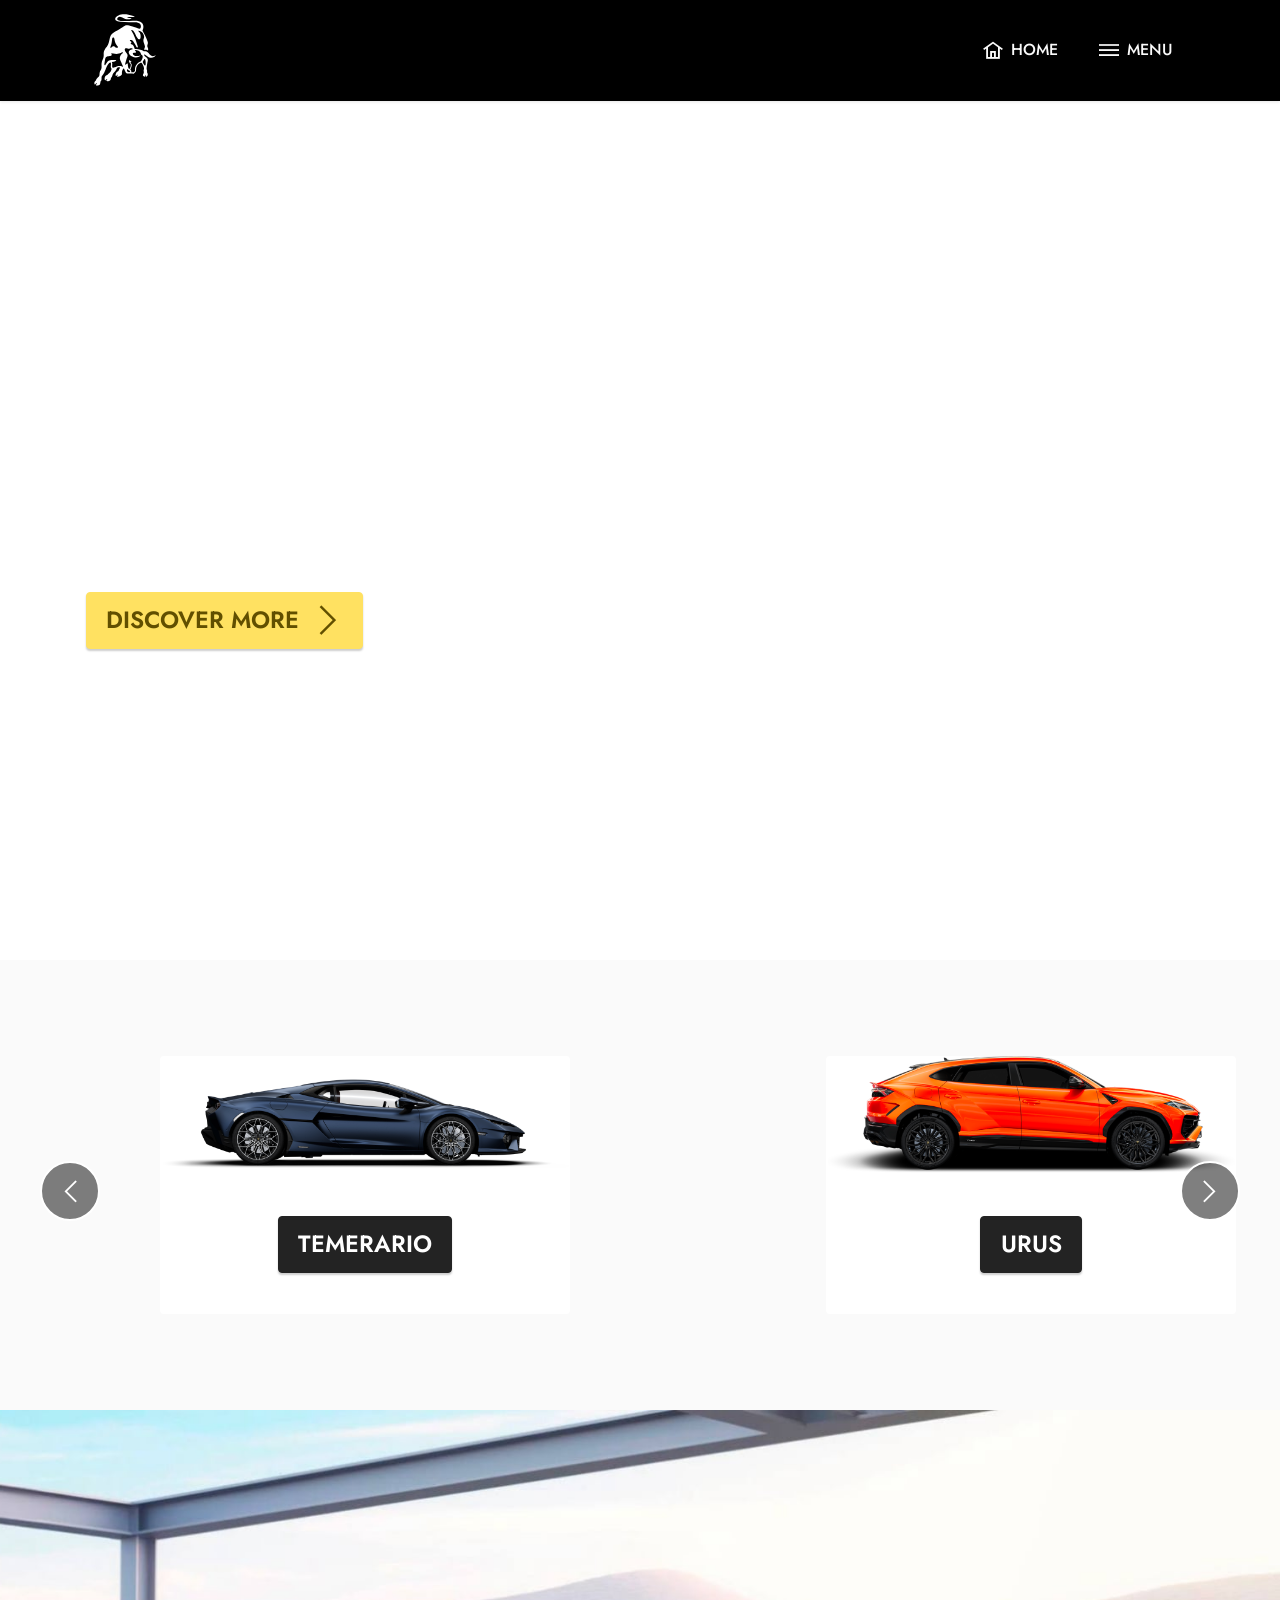
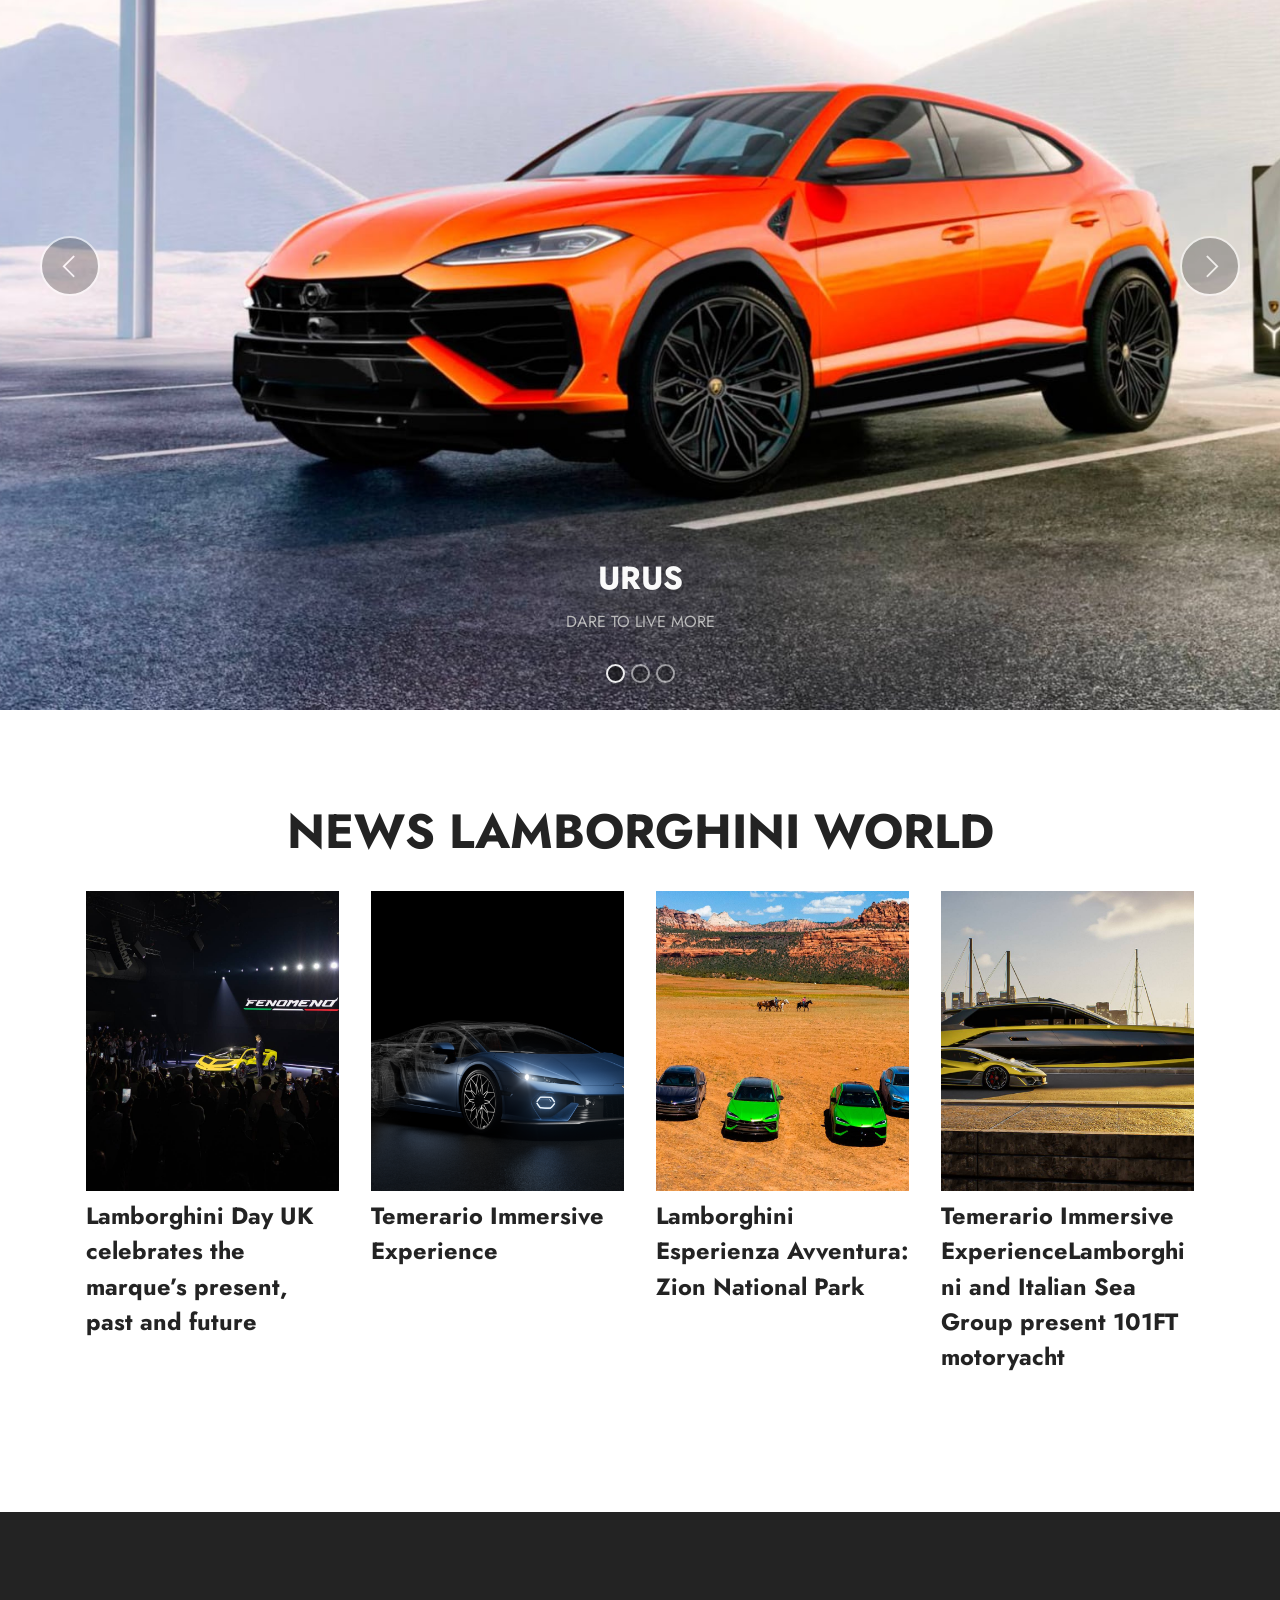
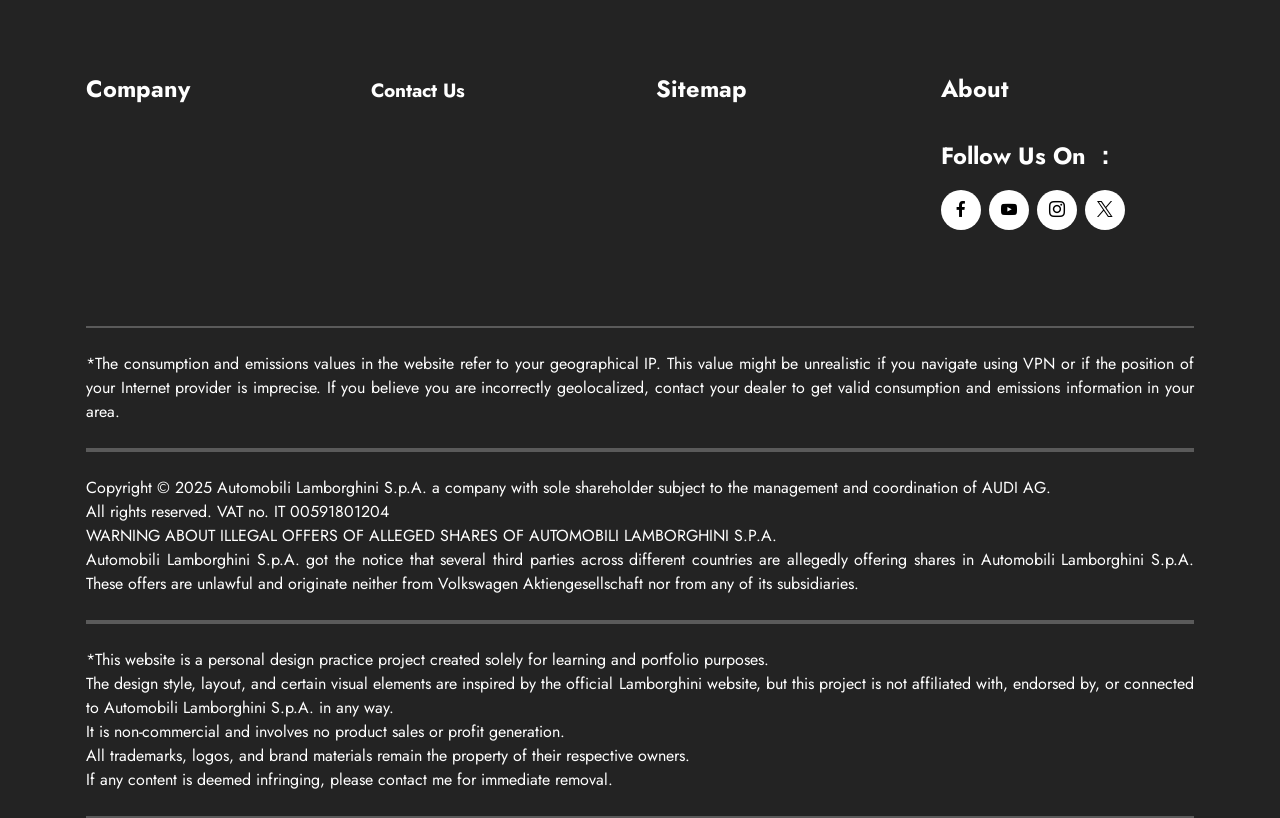
==== commit 364fa3f1: "Update index.html" ====
--- a/index.html
+++ b/index.html
@@ -405,8 +405,8 @@
             </div>
         </div>
     </div>
-</section><section class="display-7" style="padding: 0;align-items: center;justify-content: center;flex-wrap: wrap;    align-content: center;display: flex;position: relative;height: 4rem;"><a href="https://mobiri.se/" style="flex: 1 1;height: 4rem;position: absolute;width: 100%;z-index: 1;"><img alt="" style="height: 4rem;" src="[data-uri]"></a><p style="margin: 0;text-align: center;" class="display-7">&#8204;</p><a style="z-index:1" href="https://mobirise.com/builder/ai-website-creator.html">AI Website Creator</a></section><script src="assets/bootstrap/js/bootstrap.bundle.min.js"></script>  <script src="assets/smoothscroll/smooth-scroll.js"></script>  <script src="assets/ytplayer/index.js"></script>  <script src="assets/dropdown/js/navbar-dropdown.js"></script>  <script src="assets/vimeoplayer/player.js"></script>  <script src="assets/embla/embla.min.js"></script>  <script src="assets/embla/script.js"></script>  <script src="assets/theme/js/script.js"></script>  
+</section>
   
   
 </body>
-</html>+</html>
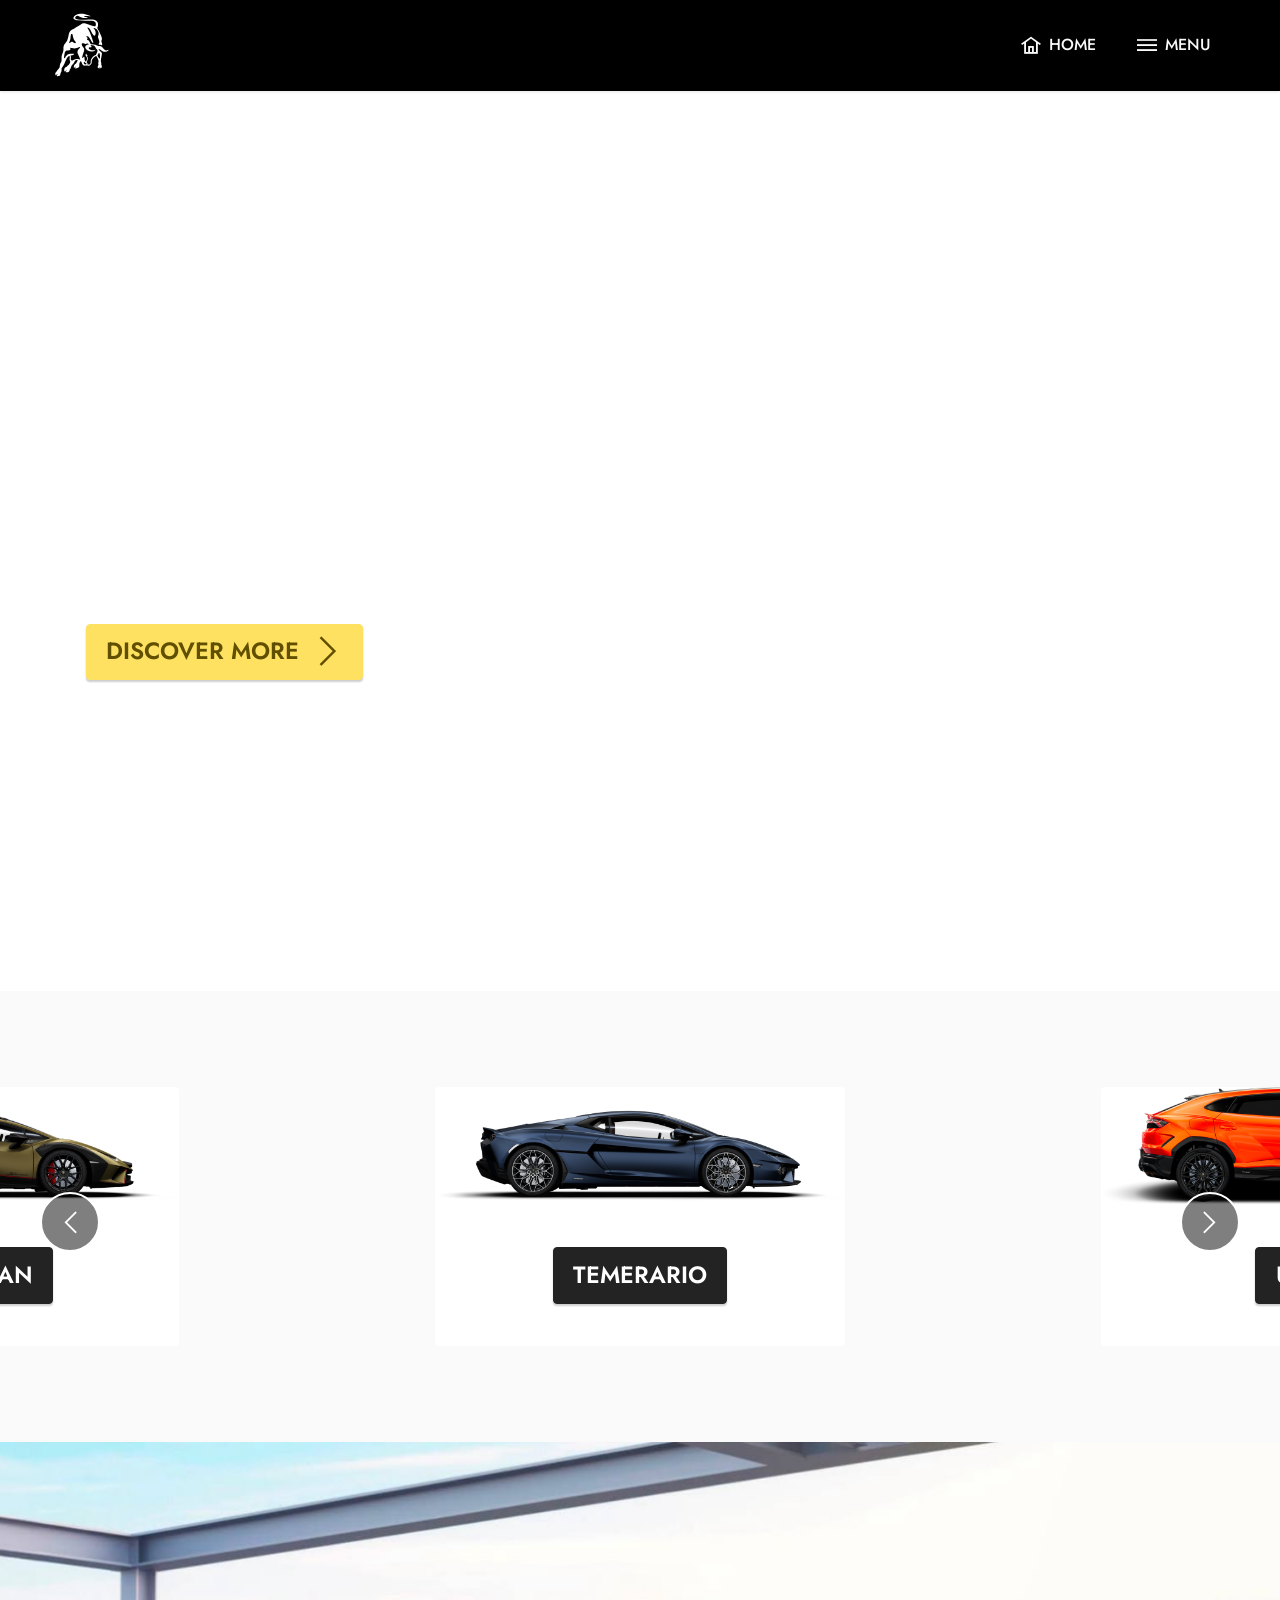
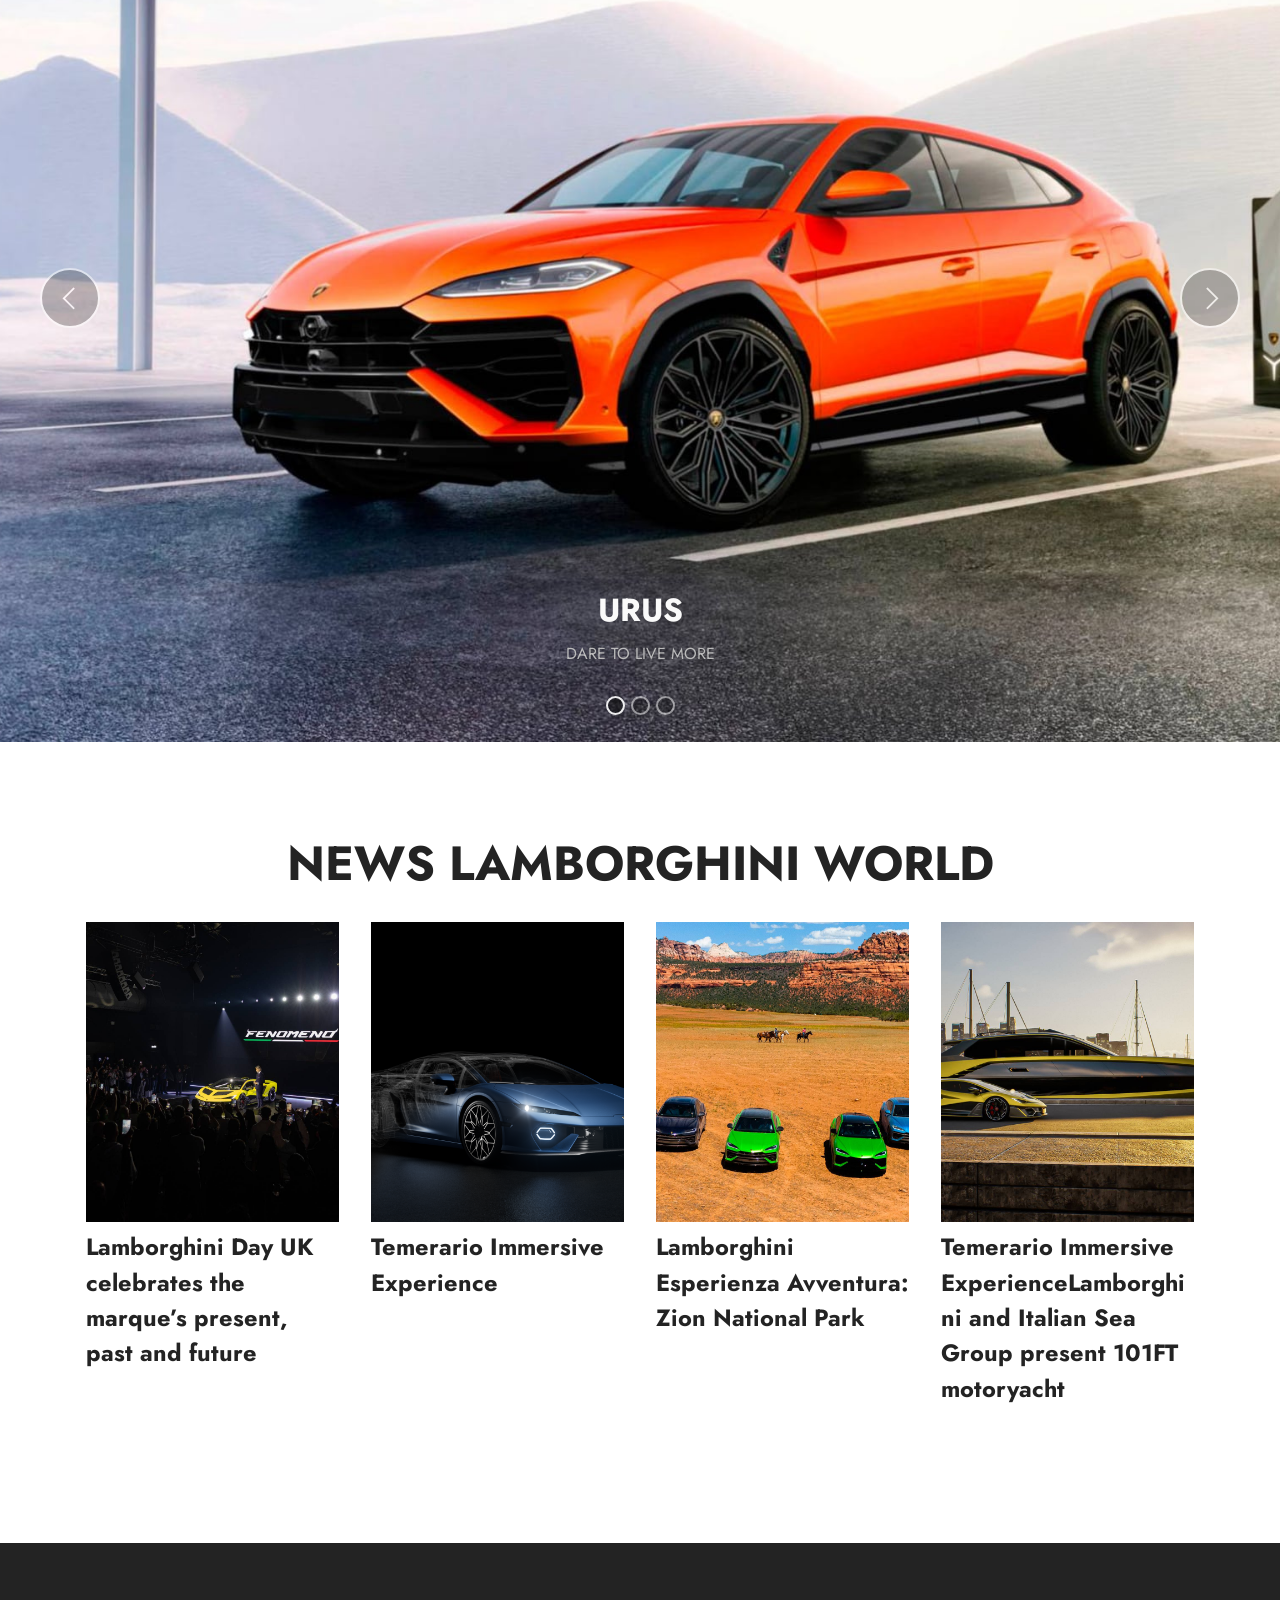
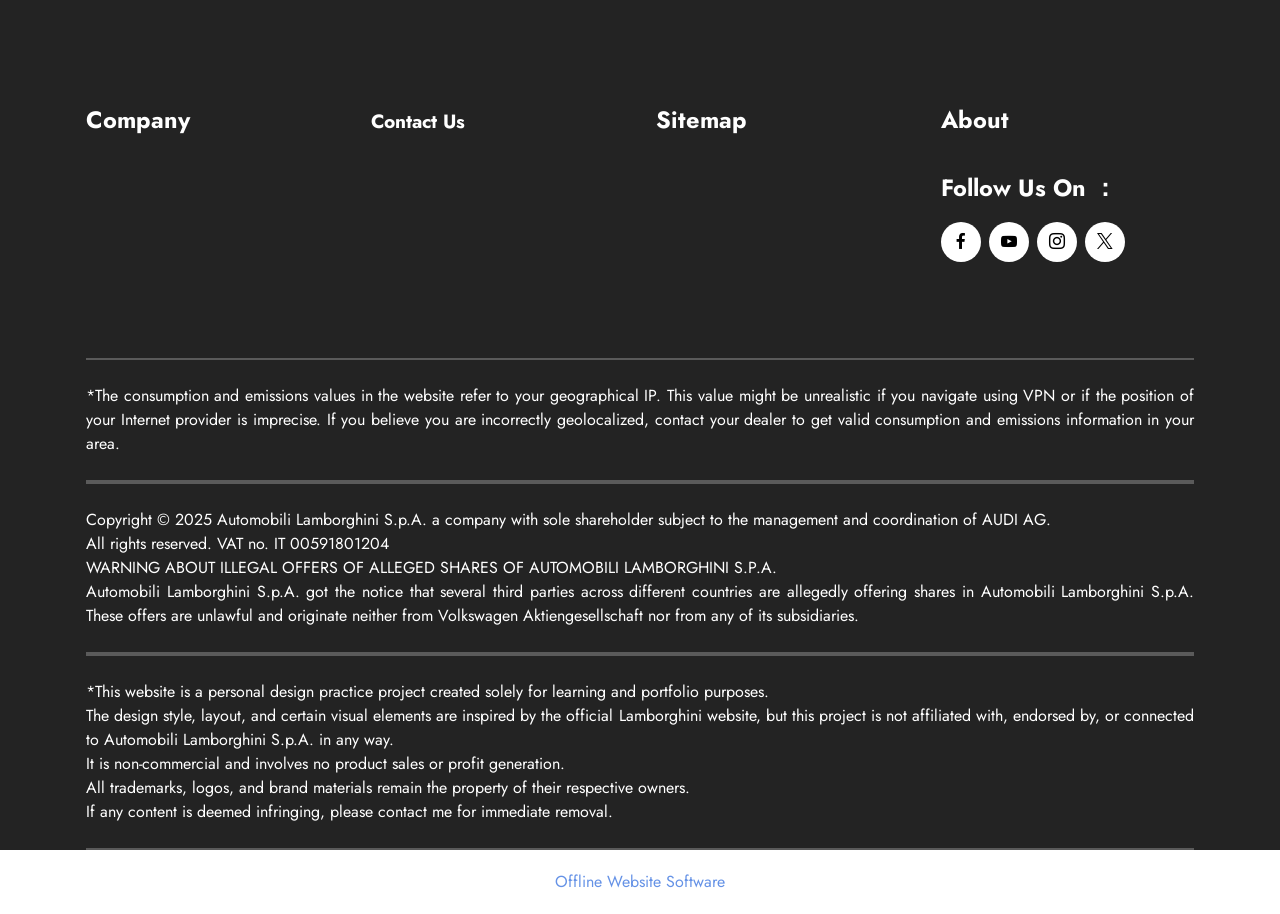
==== commit a82be549: "create github pages" ====
--- a/index.html
+++ b/index.html
@@ -18,7 +18,7 @@
   <link rel="stylesheet" href="assets/theme/css/style.css">
   <link rel="preload" href="https://fonts.googleapis.com/css?family=Jost:100,200,300,400,500,600,700,800,900,100i,200i,300i,400i,500i,600i,700i,800i,900i&display=swap" as="style" onload="this.onload=null;this.rel='stylesheet'">
   <noscript><link rel="stylesheet" href="https://fonts.googleapis.com/css?family=Jost:100,200,300,400,500,600,700,800,900,100i,200i,300i,400i,500i,600i,700i,800i,900i&display=swap"></noscript>
-  <link rel="preload" as="style" href="assets/mobirise/css/mbr-additional.css?v=e4PKX9"><link rel="stylesheet" href="assets/mobirise/css/mbr-additional.css?v=e4PKX9" type="text/css">
+  <link rel="preload" as="style" href="assets/mobirise/css/mbr-additional.css?v=w0kEQM"><link rel="stylesheet" href="assets/mobirise/css/mbr-additional.css?v=w0kEQM" type="text/css">
 
   
   
@@ -28,12 +28,12 @@
   
   <section data-bs-version="5.1" class="menu menu3 cid-uYOpqU1B2g" once="menu" id="menu3-2">
     
-    <nav class="navbar navbar-dropdown navbar-fixed-top navbar-expand-lg">
-        <div class="container">
+    <nav class="navbar navbar-dropdown navbar-expand-lg">
+        <div class="container-fluid">
             <div class="navbar-brand">
                 <span class="navbar-logo">
                     <a href="https://mobiri.se">
-                        <img src="assets/images/logo-header-1.svg" alt="Mobirise Website Builder" style="height: 5rem;">
+                        <img src="assets/images/logo-header-1.svg" alt="Mobirise Website Builder" style="height: 4.4rem;">
                     </a>
                 </span>
                 
@@ -167,10 +167,10 @@
 
 <section data-bs-version="5.1" class="slider1 cid-uYPjOqt52y mbr-fullscreen" id="slider1-l">
     
-    <div class="carousel slide carousel-fade" id="uZ1lScIy65" data-ride="carousel" data-bs-ride="carousel" data-interval="5000" data-bs-interval="5000">
+    <div class="carousel slide carousel-fade" id="uZ1qGfCtXv" data-ride="carousel" data-bs-ride="carousel" data-interval="5000" data-bs-interval="5000">
         <ol class="carousel-indicators">
-            <li data-slide-to="0" data-bs-slide-to="0" class="active" data-target="#uZ1lScIy65" data-bs-target="#uZ1lScIy65"></li>
-            <li data-slide-to="1" data-bs-slide-to="1" data-target="#uZ1lScIy65" data-bs-target="#uZ1lScIy65"></li><li data-slide-to="2" data-bs-slide-to="2" data-target="#uZ1lScIy65" data-bs-target="#uZ1lScIy65"></li>
+            <li data-slide-to="0" data-bs-slide-to="0" class="active" data-target="#uZ1qGfCtXv" data-bs-target="#uZ1qGfCtXv"></li>
+            <li data-slide-to="1" data-bs-slide-to="1" data-target="#uZ1qGfCtXv" data-bs-target="#uZ1qGfCtXv"></li><li data-slide-to="2" data-bs-slide-to="2" data-target="#uZ1qGfCtXv" data-bs-target="#uZ1qGfCtXv"></li>
             
         </ol>
         <div class="carousel-inner">
@@ -205,11 +205,11 @@
             </div>
             
         </div>
-        <a class="carousel-control carousel-control-prev" role="button" data-slide="prev" data-bs-slide="prev" href="#uZ1lScIy65">
+        <a class="carousel-control carousel-control-prev" role="button" data-slide="prev" data-bs-slide="prev" href="#uZ1qGfCtXv">
             <span class="mobi-mbri mobi-mbri-arrow-prev" aria-hidden="true"></span>
             <span class="sr-only visually-hidden">Previous</span>
         </a>
-        <a class="carousel-control carousel-control-next" role="button" data-slide="next" data-bs-slide="next" href="#uZ1lScIy65">
+        <a class="carousel-control carousel-control-next" role="button" data-slide="next" data-bs-slide="next" href="#uZ1qGfCtXv">
             <span class="mobi-mbri mobi-mbri-arrow-next" aria-hidden="true"></span>
             <span class="sr-only visually-hidden">Next</span>
         </a>
@@ -229,32 +229,32 @@
         </div>
         <div class="row mbr-gallery mt-4">
             <div class="col-12 col-md-6 col-lg-3 item gallery-image active">
-                <div class="item-wrapper" data-toggle="modal" data-bs-toggle="modal" data-target="#uZ1lScZNQf-modal" data-bs-target="#uZ1lScZNQf-modal">
-                    <img class="w-100" src="assets/images/cover.webp" alt="Mobirise Website Builder" data-slide-to="0" data-bs-slide-to="0" data-target="#lb-uZ1lScZNQf" data-bs-target="#lb-uZ1lScZNQf">
+                <div class="item-wrapper" data-toggle="modal" data-bs-toggle="modal" data-target="#uZ1qGg61vI-modal" data-bs-target="#uZ1qGg61vI-modal">
+                    <img class="w-100" src="assets/images/cover.webp" alt="Mobirise Website Builder" data-slide-to="0" data-bs-slide-to="0" data-target="#lb-uZ1qGg61vI" data-bs-target="#lb-uZ1qGg61vI">
                     <div class="icon-wrapper">
                         <span class="mobi-mbri mobi-mbri-search mbr-iconfont mbr-iconfont-btn"></span>
                     </div>
                 </div>
                 <h6 class="mbr-item-subtitle mbr-fonts-style align-center mb-2 mt-2 display-4"><strong>Lamborghini Day UK celebrates the marque’s present, past and future</strong></h6>
             </div><div class="col-12 col-md-6 col-lg-3 item gallery-image">
-                <div class="item-wrapper" data-toggle="modal" data-bs-toggle="modal" data-target="#uZ1lScZNQf-modal" data-bs-target="#uZ1lScZNQf-modal">
-                    <img class="w-100" src="assets/images/c80a5e3081a9e65598014d1cda09ed0a7d1cff60.webp" alt="Mobirise Website Builder" data-slide-to="1" data-bs-slide-to="1" data-target="#lb-uZ1lScZNQf" data-bs-target="#lb-uZ1lScZNQf">
+                <div class="item-wrapper" data-toggle="modal" data-bs-toggle="modal" data-target="#uZ1qGg61vI-modal" data-bs-target="#uZ1qGg61vI-modal">
+                    <img class="w-100" src="assets/images/c80a5e3081a9e65598014d1cda09ed0a7d1cff60.webp" alt="Mobirise Website Builder" data-slide-to="1" data-bs-slide-to="1" data-target="#lb-uZ1qGg61vI" data-bs-target="#lb-uZ1qGg61vI">
                     <div class="icon-wrapper">
                         <span class="mobi-mbri mobi-mbri-search mbr-iconfont mbr-iconfont-btn"></span>
                     </div>
                 </div>
                 <h6 class="mbr-item-subtitle mbr-fonts-style align-center mb-2 mt-2 display-4"><strong>Temerario Immersive Experience</strong></h6>
             </div><div class="col-12 col-md-6 col-lg-3 item gallery-image">
-                <div class="item-wrapper" data-toggle="modal" data-bs-toggle="modal" data-target="#uZ1lScZNQf-modal" data-bs-target="#uZ1lScZNQf-modal">
-                    <img class="w-100" src="assets/images/coversito.webp" alt="Mobirise Website Builder" data-slide-to="2" data-bs-slide-to="2" data-target="#lb-uZ1lScZNQf" data-bs-target="#lb-uZ1lScZNQf">
+                <div class="item-wrapper" data-toggle="modal" data-bs-toggle="modal" data-target="#uZ1qGg61vI-modal" data-bs-target="#uZ1qGg61vI-modal">
+                    <img class="w-100" src="assets/images/coversito.webp" alt="Mobirise Website Builder" data-slide-to="2" data-bs-slide-to="2" data-target="#lb-uZ1qGg61vI" data-bs-target="#lb-uZ1qGg61vI">
                     <div class="icon-wrapper">
                         <span class="mobi-mbri mobi-mbri-search mbr-iconfont mbr-iconfont-btn"></span>
                     </div>
                 </div>
                 <h6 class="mbr-item-subtitle mbr-fonts-style align-center mb-2 mt-2 display-4"><strong>Lamborghini Esperienza Avventura: Zion National Park</strong></h6>
             </div><div class="col-12 col-md-6 col-lg-3 item gallery-image">
-                <div class="item-wrapper" data-toggle="modal" data-bs-toggle="modal" data-target="#uZ1lScZNQf-modal" data-bs-target="#uZ1lScZNQf-modal">
-                    <img class="w-100" src="assets/images/cover-2.webp" alt="Mobirise Website Builder" data-slide-to="3" data-bs-slide-to="3" data-target="#lb-uZ1lScZNQf" data-bs-target="#lb-uZ1lScZNQf">
+                <div class="item-wrapper" data-toggle="modal" data-bs-toggle="modal" data-target="#uZ1qGg61vI-modal" data-bs-target="#uZ1qGg61vI-modal">
+                    <img class="w-100" src="assets/images/cover-2.webp" alt="Mobirise Website Builder" data-slide-to="3" data-bs-slide-to="3" data-target="#lb-uZ1qGg61vI" data-bs-target="#lb-uZ1qGg61vI">
                     <div class="icon-wrapper">
                         <span class="mobi-mbri mobi-mbri-search mbr-iconfont mbr-iconfont-btn"></span>
                     </div>
@@ -266,11 +266,11 @@
             
         </div>
 
-        <div class="modal mbr-slider" tabindex="-1" role="dialog" aria-hidden="true" id="uZ1lScZNQf-modal">
+        <div class="modal mbr-slider" tabindex="-1" role="dialog" aria-hidden="true" id="uZ1qGg61vI-modal">
             <div class="modal-dialog" role="document">
                 <div class="modal-content">
                     <div class="modal-body">
-                        <div class="carousel slide carousel-fade" id="lb-uZ1lScZNQf" data-ride="carousel" data-bs-ride="carousel" data-interval="5000" data-bs-interval="5000">
+                        <div class="carousel slide carousel-fade" id="lb-uZ1qGg61vI" data-ride="carousel" data-bs-ride="carousel" data-interval="5000" data-bs-interval="5000">
                             <div class="carousel-inner">
                                 <div class="carousel-item active">
                                     <img class="d-block w-100" src="assets/images/cover.webp" alt="Mobirise Website Builder">
@@ -286,18 +286,18 @@
                                 
                             </div>
                             <ol class="carousel-indicators">
-                                <li data-slide-to="0" data-bs-slide-to="0" class="active" data-target="#lb-uZ1lScZNQf" data-bs-target="#lb-uZ1lScZNQf"></li>
-                                <li data-slide-to="1" data-bs-slide-to="1" data-target="#lb-uZ1lScZNQf" data-bs-target="#lb-uZ1lScZNQf"></li>
-                                <li data-slide-to="2" data-bs-slide-to="2" data-target="#lb-uZ1lScZNQf" data-bs-target="#lb-uZ1lScZNQf"></li>
-                                <li data-slide-to="3" data-bs-slide-to="3" data-target="#lb-uZ1lScZNQf" data-bs-target="#lb-uZ1lScZNQf"></li>
+                                <li data-slide-to="0" data-bs-slide-to="0" class="active" data-target="#lb-uZ1qGg61vI" data-bs-target="#lb-uZ1qGg61vI"></li>
+                                <li data-slide-to="1" data-bs-slide-to="1" data-target="#lb-uZ1qGg61vI" data-bs-target="#lb-uZ1qGg61vI"></li>
+                                <li data-slide-to="2" data-bs-slide-to="2" data-target="#lb-uZ1qGg61vI" data-bs-target="#lb-uZ1qGg61vI"></li>
+                                <li data-slide-to="3" data-bs-slide-to="3" data-target="#lb-uZ1qGg61vI" data-bs-target="#lb-uZ1qGg61vI"></li>
                             </ol>
                             <a role="button" href="" class="close" data-dismiss="modal" data-bs-dismiss="modal" aria-label="Close">
                             </a>
-                            <a class="carousel-control-prev carousel-control" role="button" data-slide="prev" data-bs-slide="prev" href="#lb-uZ1lScZNQf">
+                            <a class="carousel-control-prev carousel-control" role="button" data-slide="prev" data-bs-slide="prev" href="#lb-uZ1qGg61vI">
                                 <span class="mobi-mbri mobi-mbri-arrow-prev" aria-hidden="true"></span>
                                 <span class="sr-only visually-hidden">Previous</span>
                             </a>
-                            <a class="carousel-control-next carousel-control" role="button" data-slide="next" data-bs-slide="next" href="#lb-uZ1lScZNQf">
+                            <a class="carousel-control-next carousel-control" role="button" data-slide="next" data-bs-slide="next" href="#lb-uZ1qGg61vI">
                                 <span class="mobi-mbri mobi-mbri-arrow-next" aria-hidden="true"></span>
                                 <span class="sr-only visually-hidden">Next</span>
                             </a>
@@ -405,8 +405,8 @@
             </div>
         </div>
     </div>
-</section>
+</section><section class="display-7" style="padding: 0;align-items: center;justify-content: center;flex-wrap: wrap;    align-content: center;display: flex;position: relative;height: 4rem;"><a href="https://mobiri.se/" style="flex: 1 1;height: 4rem;position: absolute;width: 100%;z-index: 1;"><img alt="" style="height: 4rem;" src="[data-uri]"></a><p style="margin: 0;text-align: center;" class="display-7">&#8204;</p><a style="z-index:1" href="https://mobirise.com/offline-website-builder.html">Offline Website Software</a></section><script src="assets/bootstrap/js/bootstrap.bundle.min.js"></script>  <script src="assets/smoothscroll/smooth-scroll.js"></script>  <script src="assets/ytplayer/index.js"></script>  <script src="assets/dropdown/js/navbar-dropdown.js"></script>  <script src="assets/vimeoplayer/player.js"></script>  <script src="assets/embla/embla.min.js"></script>  <script src="assets/embla/script.js"></script>  <script src="assets/theme/js/script.js"></script>  
   
   
 </body>
-</html>
+</html>
--- a/assets/mobirise/css/mbr-additional.css
+++ b/assets/mobirise/css/mbr-additional.css
@@ -687,14 +687,8 @@
   outline-offset: 2px !important;
   transition: outline 0.2s ease-in-out;
 }
-.cid-uYOpqU1B2g {
-  z-index: 1000;
-  width: 100%;
-  position: relative;
-  min-height: 60px;
-}
-.cid-uYOpqU1B2g nav.navbar {
-  position: fixed;
+.cid-uYOpqU1B2g .navbar-dropdown {
+  position: relative !important;
 }
 .cid-uYOpqU1B2g .dropdown-item:before {
   font-family: Moririse2 !important;
@@ -835,7 +829,7 @@
 }
 @media (min-width: 992px) {
   .cid-uYOpqU1B2g .navbar.collapsed.opened:not(.navbar-short) .navbar-collapse {
-    max-height: calc(98.5vh - 5rem);
+    max-height: calc(98.5vh - 4.4rem);
   }
 }
 .cid-uYOpqU1B2g .navbar.collapsed .dropdown-menu .dropdown-submenu {
@@ -1032,7 +1026,6 @@
 }
 .cid-uYOpqU1B2g .navbar-dropdown {
   padding: 0 1rem;
-  position: fixed;
 }
 .cid-uYOpqU1B2g a.nav-link {
   display: flex;
@@ -1735,14 +1728,8 @@
   color: #ffffff;
   text-align: justify;
 }
-.cid-uYOpqU1B2g {
-  z-index: 1000;
-  width: 100%;
-  position: relative;
-  min-height: 60px;
-}
-.cid-uYOpqU1B2g nav.navbar {
-  position: fixed;
+.cid-uYOpqU1B2g .navbar-dropdown {
+  position: relative !important;
 }
 .cid-uYOpqU1B2g .dropdown-item:before {
   font-family: Moririse2 !important;
@@ -1883,7 +1870,7 @@
 }
 @media (min-width: 992px) {
   .cid-uYOpqU1B2g .navbar.collapsed.opened:not(.navbar-short) .navbar-collapse {
-    max-height: calc(98.5vh - 5rem);
+    max-height: calc(98.5vh - 4.4rem);
   }
 }
 .cid-uYOpqU1B2g .navbar.collapsed .dropdown-menu .dropdown-submenu {
@@ -2080,7 +2067,6 @@
 }
 .cid-uYOpqU1B2g .navbar-dropdown {
   padding: 0 1rem;
-  position: fixed;
 }
 .cid-uYOpqU1B2g a.nav-link {
   display: flex;
@@ -2220,14 +2206,8 @@
   padding-bottom: 2rem;
   background-color: #ffffff;
 }
-.cid-uYOpqU1B2g {
-  z-index: 1000;
-  width: 100%;
-  position: relative;
-  min-height: 60px;
-}
-.cid-uYOpqU1B2g nav.navbar {
-  position: fixed;
+.cid-uYOpqU1B2g .navbar-dropdown {
+  position: relative !important;
 }
 .cid-uYOpqU1B2g .dropdown-item:before {
   font-family: Moririse2 !important;
@@ -2368,7 +2348,7 @@
 }
 @media (min-width: 992px) {
   .cid-uYOpqU1B2g .navbar.collapsed.opened:not(.navbar-short) .navbar-collapse {
-    max-height: calc(98.5vh - 5rem);
+    max-height: calc(98.5vh - 4.4rem);
   }
 }
 .cid-uYOpqU1B2g .navbar.collapsed .dropdown-menu .dropdown-submenu {
@@ -2565,7 +2545,6 @@
 }
 .cid-uYOpqU1B2g .navbar-dropdown {
   padding: 0 1rem;
-  position: fixed;
 }
 .cid-uYOpqU1B2g a.nav-link {
   display: flex;
@@ -3594,14 +3573,8 @@
   color: #ffffff;
   text-align: justify;
 }
-.cid-uYOpqU1B2g {
-  z-index: 1000;
-  width: 100%;
-  position: relative;
-  min-height: 60px;
-}
-.cid-uYOpqU1B2g nav.navbar {
-  position: fixed;
+.cid-uYOpqU1B2g .navbar-dropdown {
+  position: relative !important;
 }
 .cid-uYOpqU1B2g .dropdown-item:before {
   font-family: Moririse2 !important;
@@ -3742,7 +3715,7 @@
 }
 @media (min-width: 992px) {
   .cid-uYOpqU1B2g .navbar.collapsed.opened:not(.navbar-short) .navbar-collapse {
-    max-height: calc(98.5vh - 5rem);
+    max-height: calc(98.5vh - 4.4rem);
   }
 }
 .cid-uYOpqU1B2g .navbar.collapsed .dropdown-menu .dropdown-submenu {
@@ -3939,7 +3912,6 @@
 }
 .cid-uYOpqU1B2g .navbar-dropdown {
   padding: 0 1rem;
-  position: fixed;
 }
 .cid-uYOpqU1B2g a.nav-link {
   display: flex;
@@ -4454,14 +4426,8 @@
   color: #ffffff;
   text-align: justify;
 }
-.cid-uZ0Fyqiy5z {
-  z-index: 1000;
-  width: 100%;
-  position: relative;
-  min-height: 60px;
-}
-.cid-uZ0Fyqiy5z nav.navbar {
-  position: fixed;
+.cid-uZ0Fyqiy5z .navbar-dropdown {
+  position: relative !important;
 }
 .cid-uZ0Fyqiy5z .dropdown-item:before {
   font-family: Moririse2 !important;
@@ -4602,7 +4568,7 @@
 }
 @media (min-width: 992px) {
   .cid-uZ0Fyqiy5z .navbar.collapsed.opened:not(.navbar-short) .navbar-collapse {
-    max-height: calc(98.5vh - 5rem);
+    max-height: calc(98.5vh - 4.4rem);
   }
 }
 .cid-uZ0Fyqiy5z .navbar.collapsed .dropdown-menu .dropdown-submenu {
@@ -4799,7 +4765,6 @@
 }
 .cid-uZ0Fyqiy5z .navbar-dropdown {
   padding: 0 1rem;
-  position: fixed;
 }
 .cid-uZ0Fyqiy5z a.nav-link {
   display: flex;
@@ -5314,14 +5279,8 @@
   color: #ffffff;
   text-align: justify;
 }
-.cid-uZ0S2nOQS5 {
-  z-index: 1000;
-  width: 100%;
-  position: relative;
-  min-height: 60px;
-}
-.cid-uZ0S2nOQS5 nav.navbar {
-  position: fixed;
+.cid-uZ0S2nOQS5 .navbar-dropdown {
+  position: relative !important;
 }
 .cid-uZ0S2nOQS5 .dropdown-item:before {
   font-family: Moririse2 !important;
@@ -5462,7 +5421,7 @@
 }
 @media (min-width: 992px) {
   .cid-uZ0S2nOQS5 .navbar.collapsed.opened:not(.navbar-short) .navbar-collapse {
-    max-height: calc(98.5vh - 5rem);
+    max-height: calc(98.5vh - 4.4rem);
   }
 }
 .cid-uZ0S2nOQS5 .navbar.collapsed .dropdown-menu .dropdown-submenu {
@@ -5659,7 +5618,6 @@
 }
 .cid-uZ0S2nOQS5 .navbar-dropdown {
   padding: 0 1rem;
-  position: fixed;
 }
 .cid-uZ0S2nOQS5 a.nav-link {
   display: flex;
@@ -6174,14 +6132,8 @@
   color: #ffffff;
   text-align: justify;
 }
-.cid-uZ0Y4s6f5K {
-  z-index: 1000;
-  width: 100%;
-  position: relative;
-  min-height: 60px;
-}
-.cid-uZ0Y4s6f5K nav.navbar {
-  position: fixed;
+.cid-uZ0Y4s6f5K .navbar-dropdown {
+  position: relative !important;
 }
 .cid-uZ0Y4s6f5K .dropdown-item:before {
   font-family: Moririse2 !important;
@@ -6322,7 +6274,7 @@
 }
 @media (min-width: 992px) {
   .cid-uZ0Y4s6f5K .navbar.collapsed.opened:not(.navbar-short) .navbar-collapse {
-    max-height: calc(98.5vh - 5rem);
+    max-height: calc(98.5vh - 4.4rem);
   }
 }
 .cid-uZ0Y4s6f5K .navbar.collapsed .dropdown-menu .dropdown-submenu {
@@ -6519,7 +6471,6 @@
 }
 .cid-uZ0Y4s6f5K .navbar-dropdown {
   padding: 0 1rem;
-  position: fixed;
 }
 .cid-uZ0Y4s6f5K a.nav-link {
   display: flex;
--- a/assets/mobirise/css/mbr-additional.css
+++ b/assets/mobirise/css/mbr-additional.css
@@ -687,14 +687,8 @@
   outline-offset: 2px !important;
   transition: outline 0.2s ease-in-out;
 }
-.cid-uYOpqU1B2g {
-  z-index: 1000;
-  width: 100%;
-  position: relative;
-  min-height: 60px;
-}
-.cid-uYOpqU1B2g nav.navbar {
-  position: fixed;
+.cid-uYOpqU1B2g .navbar-dropdown {
+  position: relative !important;
 }
 .cid-uYOpqU1B2g .dropdown-item:before {
   font-family: Moririse2 !important;
@@ -835,7 +829,7 @@
 }
 @media (min-width: 992px) {
   .cid-uYOpqU1B2g .navbar.collapsed.opened:not(.navbar-short) .navbar-collapse {
-    max-height: calc(98.5vh - 5rem);
+    max-height: calc(98.5vh - 4.4rem);
   }
 }
 .cid-uYOpqU1B2g .navbar.collapsed .dropdown-menu .dropdown-submenu {
@@ -1032,7 +1026,6 @@
 }
 .cid-uYOpqU1B2g .navbar-dropdown {
   padding: 0 1rem;
-  position: fixed;
 }
 .cid-uYOpqU1B2g a.nav-link {
   display: flex;
@@ -1735,14 +1728,8 @@
   color: #ffffff;
   text-align: justify;
 }
-.cid-uYOpqU1B2g {
-  z-index: 1000;
-  width: 100%;
-  position: relative;
-  min-height: 60px;
-}
-.cid-uYOpqU1B2g nav.navbar {
-  position: fixed;
+.cid-uYOpqU1B2g .navbar-dropdown {
+  position: relative !important;
 }
 .cid-uYOpqU1B2g .dropdown-item:before {
   font-family: Moririse2 !important;
@@ -1883,7 +1870,7 @@
 }
 @media (min-width: 992px) {
   .cid-uYOpqU1B2g .navbar.collapsed.opened:not(.navbar-short) .navbar-collapse {
-    max-height: calc(98.5vh - 5rem);
+    max-height: calc(98.5vh - 4.4rem);
   }
 }
 .cid-uYOpqU1B2g .navbar.collapsed .dropdown-menu .dropdown-submenu {
@@ -2080,7 +2067,6 @@
 }
 .cid-uYOpqU1B2g .navbar-dropdown {
   padding: 0 1rem;
-  position: fixed;
 }
 .cid-uYOpqU1B2g a.nav-link {
   display: flex;
@@ -2220,14 +2206,8 @@
   padding-bottom: 2rem;
   background-color: #ffffff;
 }
-.cid-uYOpqU1B2g {
-  z-index: 1000;
-  width: 100%;
-  position: relative;
-  min-height: 60px;
-}
-.cid-uYOpqU1B2g nav.navbar {
-  position: fixed;
+.cid-uYOpqU1B2g .navbar-dropdown {
+  position: relative !important;
 }
 .cid-uYOpqU1B2g .dropdown-item:before {
   font-family: Moririse2 !important;
@@ -2368,7 +2348,7 @@
 }
 @media (min-width: 992px) {
   .cid-uYOpqU1B2g .navbar.collapsed.opened:not(.navbar-short) .navbar-collapse {
-    max-height: calc(98.5vh - 5rem);
+    max-height: calc(98.5vh - 4.4rem);
   }
 }
 .cid-uYOpqU1B2g .navbar.collapsed .dropdown-menu .dropdown-submenu {
@@ -2565,7 +2545,6 @@
 }
 .cid-uYOpqU1B2g .navbar-dropdown {
   padding: 0 1rem;
-  position: fixed;
 }
 .cid-uYOpqU1B2g a.nav-link {
   display: flex;
@@ -3594,14 +3573,8 @@
   color: #ffffff;
   text-align: justify;
 }
-.cid-uYOpqU1B2g {
-  z-index: 1000;
-  width: 100%;
-  position: relative;
-  min-height: 60px;
-}
-.cid-uYOpqU1B2g nav.navbar {
-  position: fixed;
+.cid-uYOpqU1B2g .navbar-dropdown {
+  position: relative !important;
 }
 .cid-uYOpqU1B2g .dropdown-item:before {
   font-family: Moririse2 !important;
@@ -3742,7 +3715,7 @@
 }
 @media (min-width: 992px) {
   .cid-uYOpqU1B2g .navbar.collapsed.opened:not(.navbar-short) .navbar-collapse {
-    max-height: calc(98.5vh - 5rem);
+    max-height: calc(98.5vh - 4.4rem);
   }
 }
 .cid-uYOpqU1B2g .navbar.collapsed .dropdown-menu .dropdown-submenu {
@@ -3939,7 +3912,6 @@
 }
 .cid-uYOpqU1B2g .navbar-dropdown {
   padding: 0 1rem;
-  position: fixed;
 }
 .cid-uYOpqU1B2g a.nav-link {
   display: flex;
@@ -4454,14 +4426,8 @@
   color: #ffffff;
   text-align: justify;
 }
-.cid-uZ0Fyqiy5z {
-  z-index: 1000;
-  width: 100%;
-  position: relative;
-  min-height: 60px;
-}
-.cid-uZ0Fyqiy5z nav.navbar {
-  position: fixed;
+.cid-uZ0Fyqiy5z .navbar-dropdown {
+  position: relative !important;
 }
 .cid-uZ0Fyqiy5z .dropdown-item:before {
   font-family: Moririse2 !important;
@@ -4602,7 +4568,7 @@
 }
 @media (min-width: 992px) {
   .cid-uZ0Fyqiy5z .navbar.collapsed.opened:not(.navbar-short) .navbar-collapse {
-    max-height: calc(98.5vh - 5rem);
+    max-height: calc(98.5vh - 4.4rem);
   }
 }
 .cid-uZ0Fyqiy5z .navbar.collapsed .dropdown-menu .dropdown-submenu {
@@ -4799,7 +4765,6 @@
 }
 .cid-uZ0Fyqiy5z .navbar-dropdown {
   padding: 0 1rem;
-  position: fixed;
 }
 .cid-uZ0Fyqiy5z a.nav-link {
   display: flex;
@@ -5314,14 +5279,8 @@
   color: #ffffff;
   text-align: justify;
 }
-.cid-uZ0S2nOQS5 {
-  z-index: 1000;
-  width: 100%;
-  position: relative;
-  min-height: 60px;
-}
-.cid-uZ0S2nOQS5 nav.navbar {
-  position: fixed;
+.cid-uZ0S2nOQS5 .navbar-dropdown {
+  position: relative !important;
 }
 .cid-uZ0S2nOQS5 .dropdown-item:before {
   font-family: Moririse2 !important;
@@ -5462,7 +5421,7 @@
 }
 @media (min-width: 992px) {
   .cid-uZ0S2nOQS5 .navbar.collapsed.opened:not(.navbar-short) .navbar-collapse {
-    max-height: calc(98.5vh - 5rem);
+    max-height: calc(98.5vh - 4.4rem);
   }
 }
 .cid-uZ0S2nOQS5 .navbar.collapsed .dropdown-menu .dropdown-submenu {
@@ -5659,7 +5618,6 @@
 }
 .cid-uZ0S2nOQS5 .navbar-dropdown {
   padding: 0 1rem;
-  position: fixed;
 }
 .cid-uZ0S2nOQS5 a.nav-link {
   display: flex;
@@ -6174,14 +6132,8 @@
   color: #ffffff;
   text-align: justify;
 }
-.cid-uZ0Y4s6f5K {
-  z-index: 1000;
-  width: 100%;
-  position: relative;
-  min-height: 60px;
-}
-.cid-uZ0Y4s6f5K nav.navbar {
-  position: fixed;
+.cid-uZ0Y4s6f5K .navbar-dropdown {
+  position: relative !important;
 }
 .cid-uZ0Y4s6f5K .dropdown-item:before {
   font-family: Moririse2 !important;
@@ -6322,7 +6274,7 @@
 }
 @media (min-width: 992px) {
   .cid-uZ0Y4s6f5K .navbar.collapsed.opened:not(.navbar-short) .navbar-collapse {
-    max-height: calc(98.5vh - 5rem);
+    max-height: calc(98.5vh - 4.4rem);
   }
 }
 .cid-uZ0Y4s6f5K .navbar.collapsed .dropdown-menu .dropdown-submenu {
@@ -6519,7 +6471,6 @@
 }
 .cid-uZ0Y4s6f5K .navbar-dropdown {
   padding: 0 1rem;
-  position: fixed;
 }
 .cid-uZ0Y4s6f5K a.nav-link {
   display: flex;
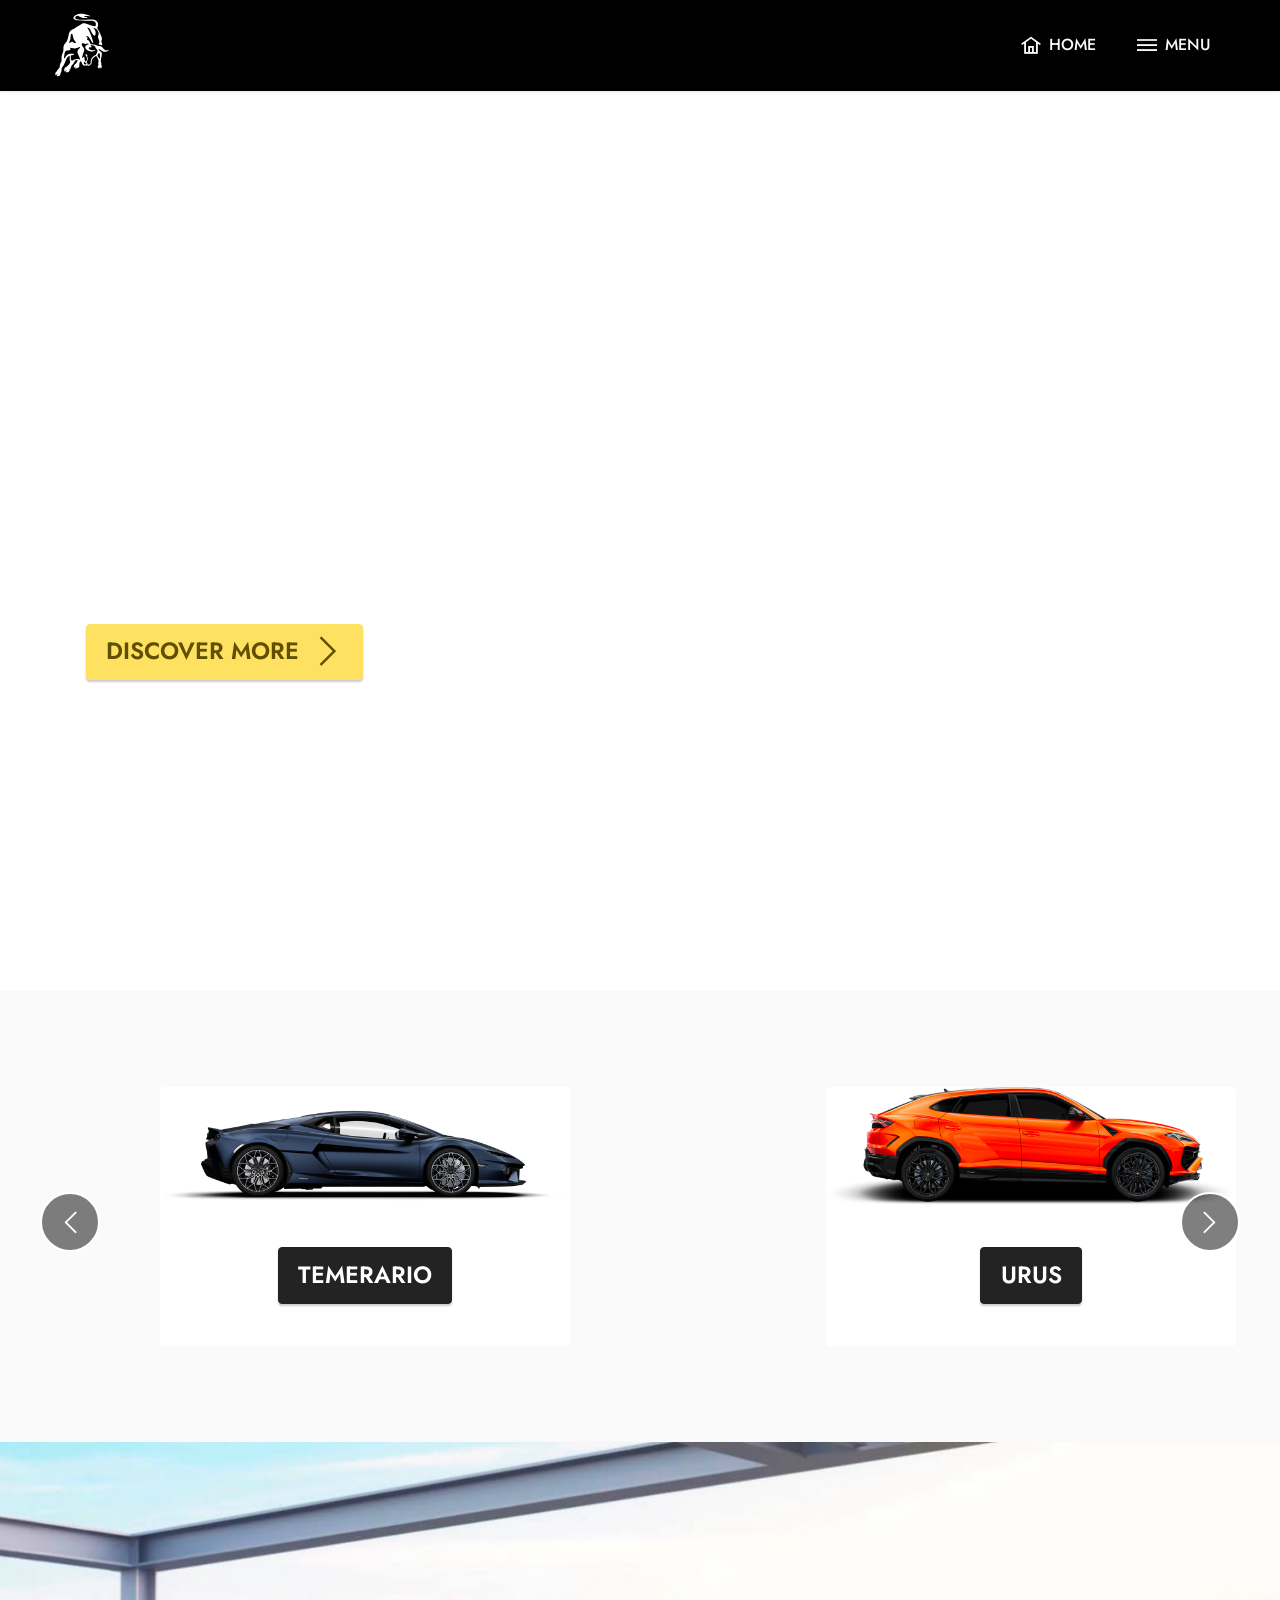
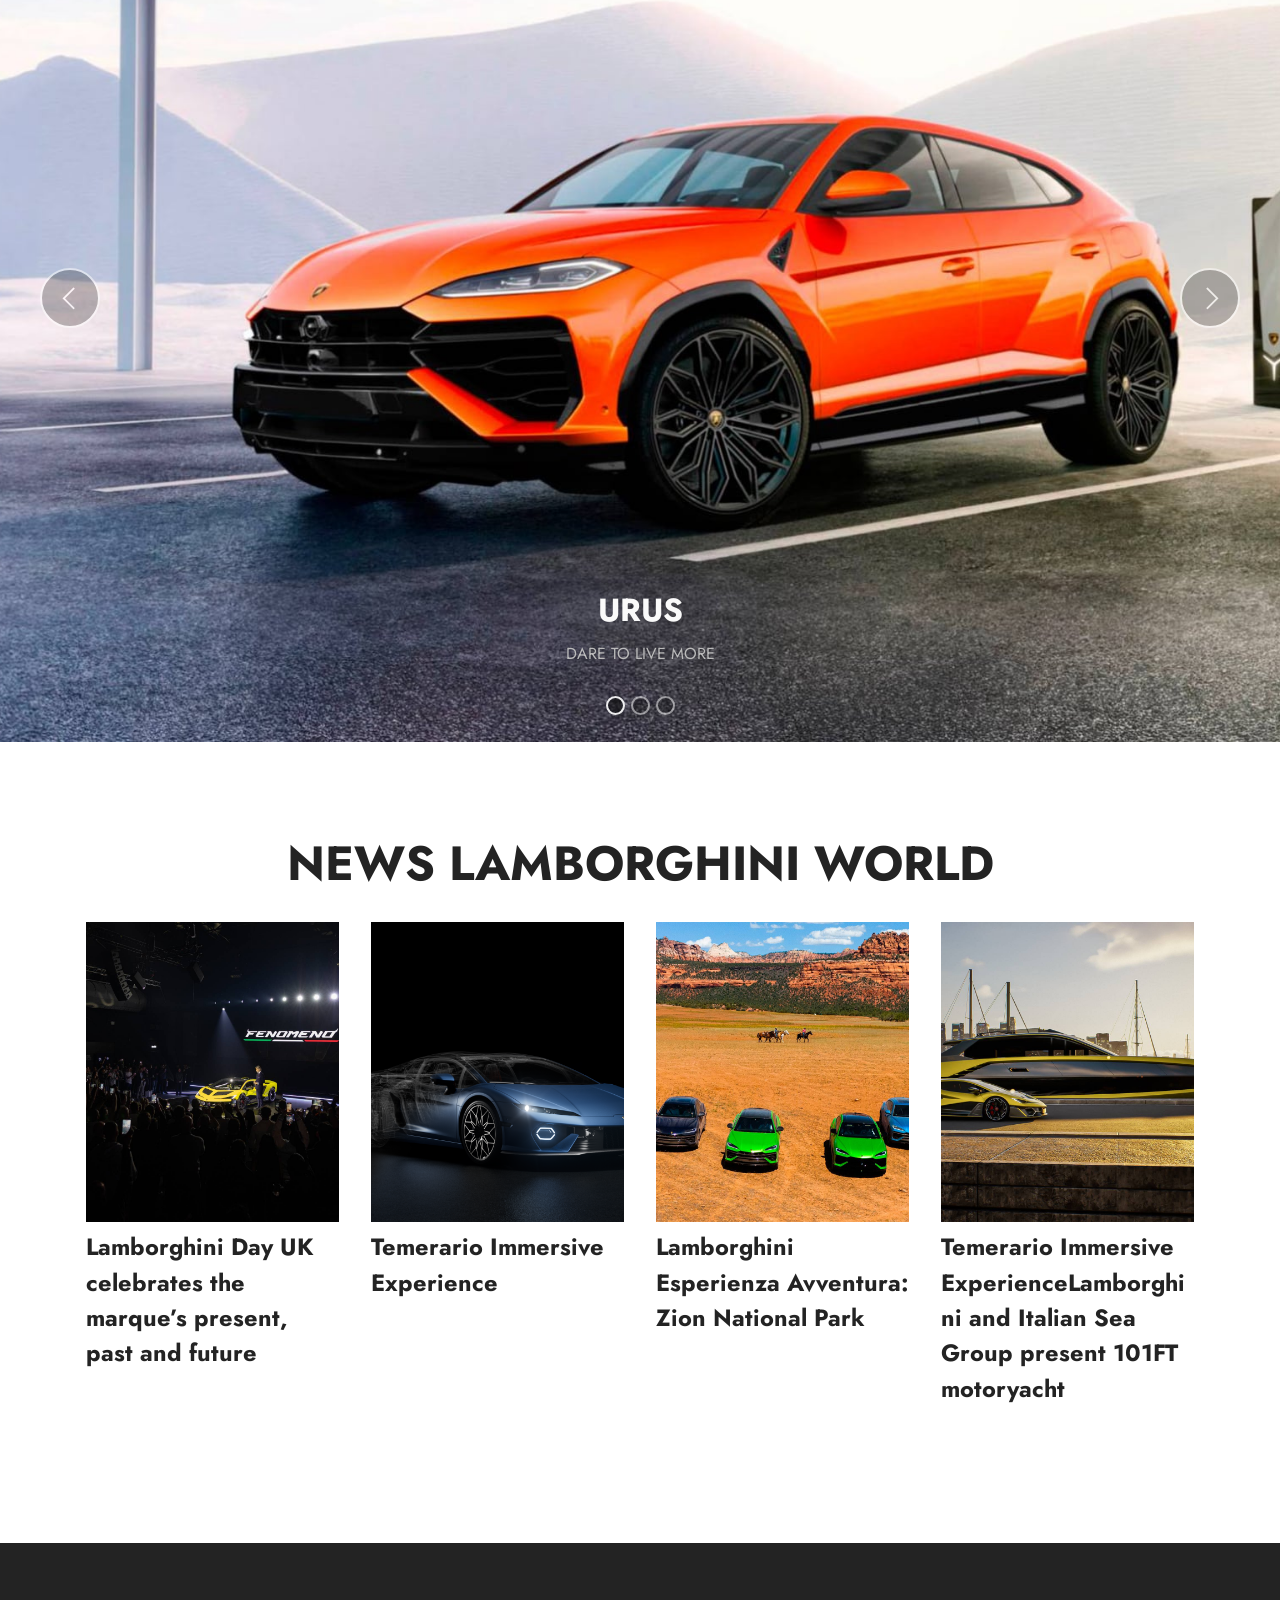
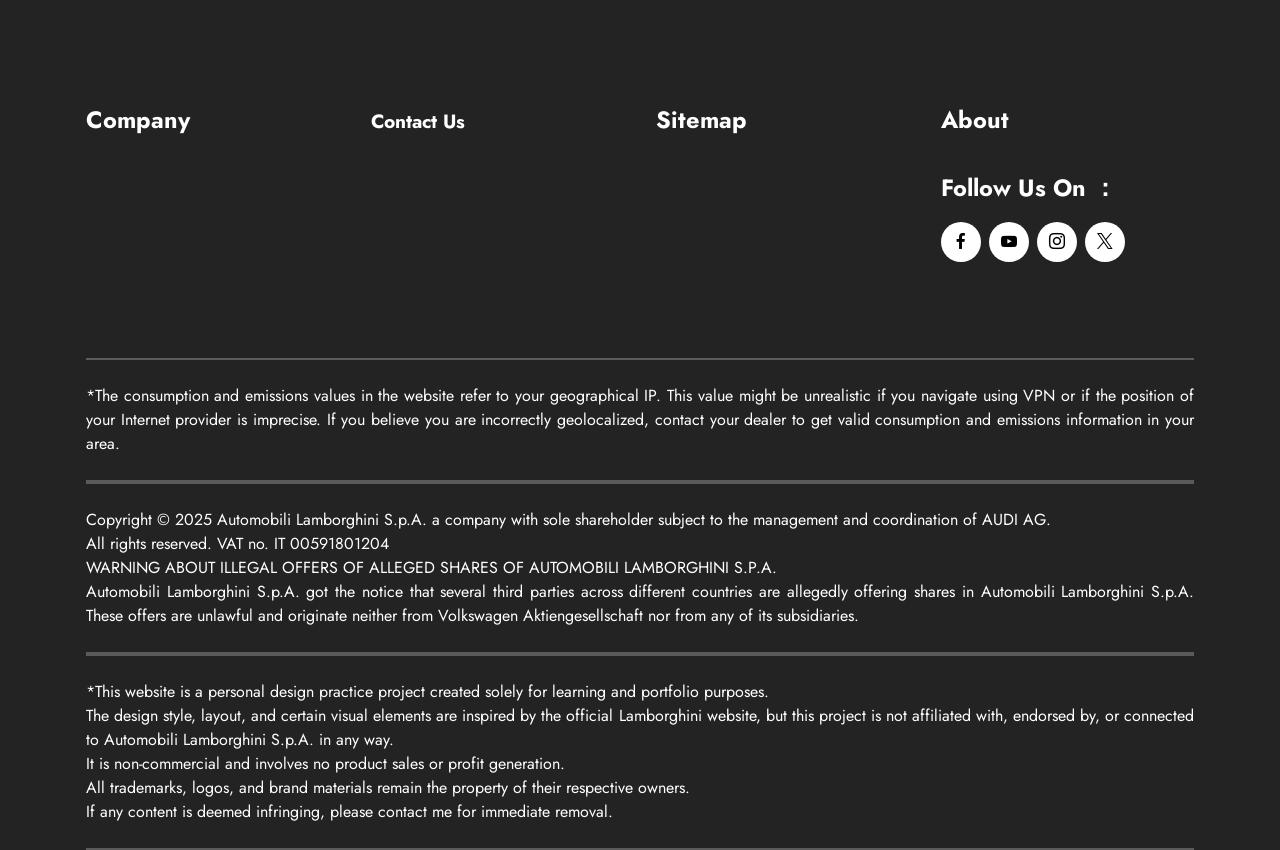
==== commit 6f3c44e1: "Update index.html" ====
--- a/index.html
+++ b/index.html
@@ -405,8 +405,8 @@
             </div>
         </div>
     </div>
-</section><section class="display-7" style="padding: 0;align-items: center;justify-content: center;flex-wrap: wrap;    align-content: center;display: flex;position: relative;height: 4rem;"><a href="https://mobiri.se/" style="flex: 1 1;height: 4rem;position: absolute;width: 100%;z-index: 1;"><img alt="" style="height: 4rem;" src="[data-uri]"></a><p style="margin: 0;text-align: center;" class="display-7">&#8204;</p><a style="z-index:1" href="https://mobirise.com/offline-website-builder.html">Offline Website Software</a></section><script src="assets/bootstrap/js/bootstrap.bundle.min.js"></script>  <script src="assets/smoothscroll/smooth-scroll.js"></script>  <script src="assets/ytplayer/index.js"></script>  <script src="assets/dropdown/js/navbar-dropdown.js"></script>  <script src="assets/vimeoplayer/player.js"></script>  <script src="assets/embla/embla.min.js"></script>  <script src="assets/embla/script.js"></script>  <script src="assets/theme/js/script.js"></script>  
+</section>
   
   
 </body>
-</html>+</html>
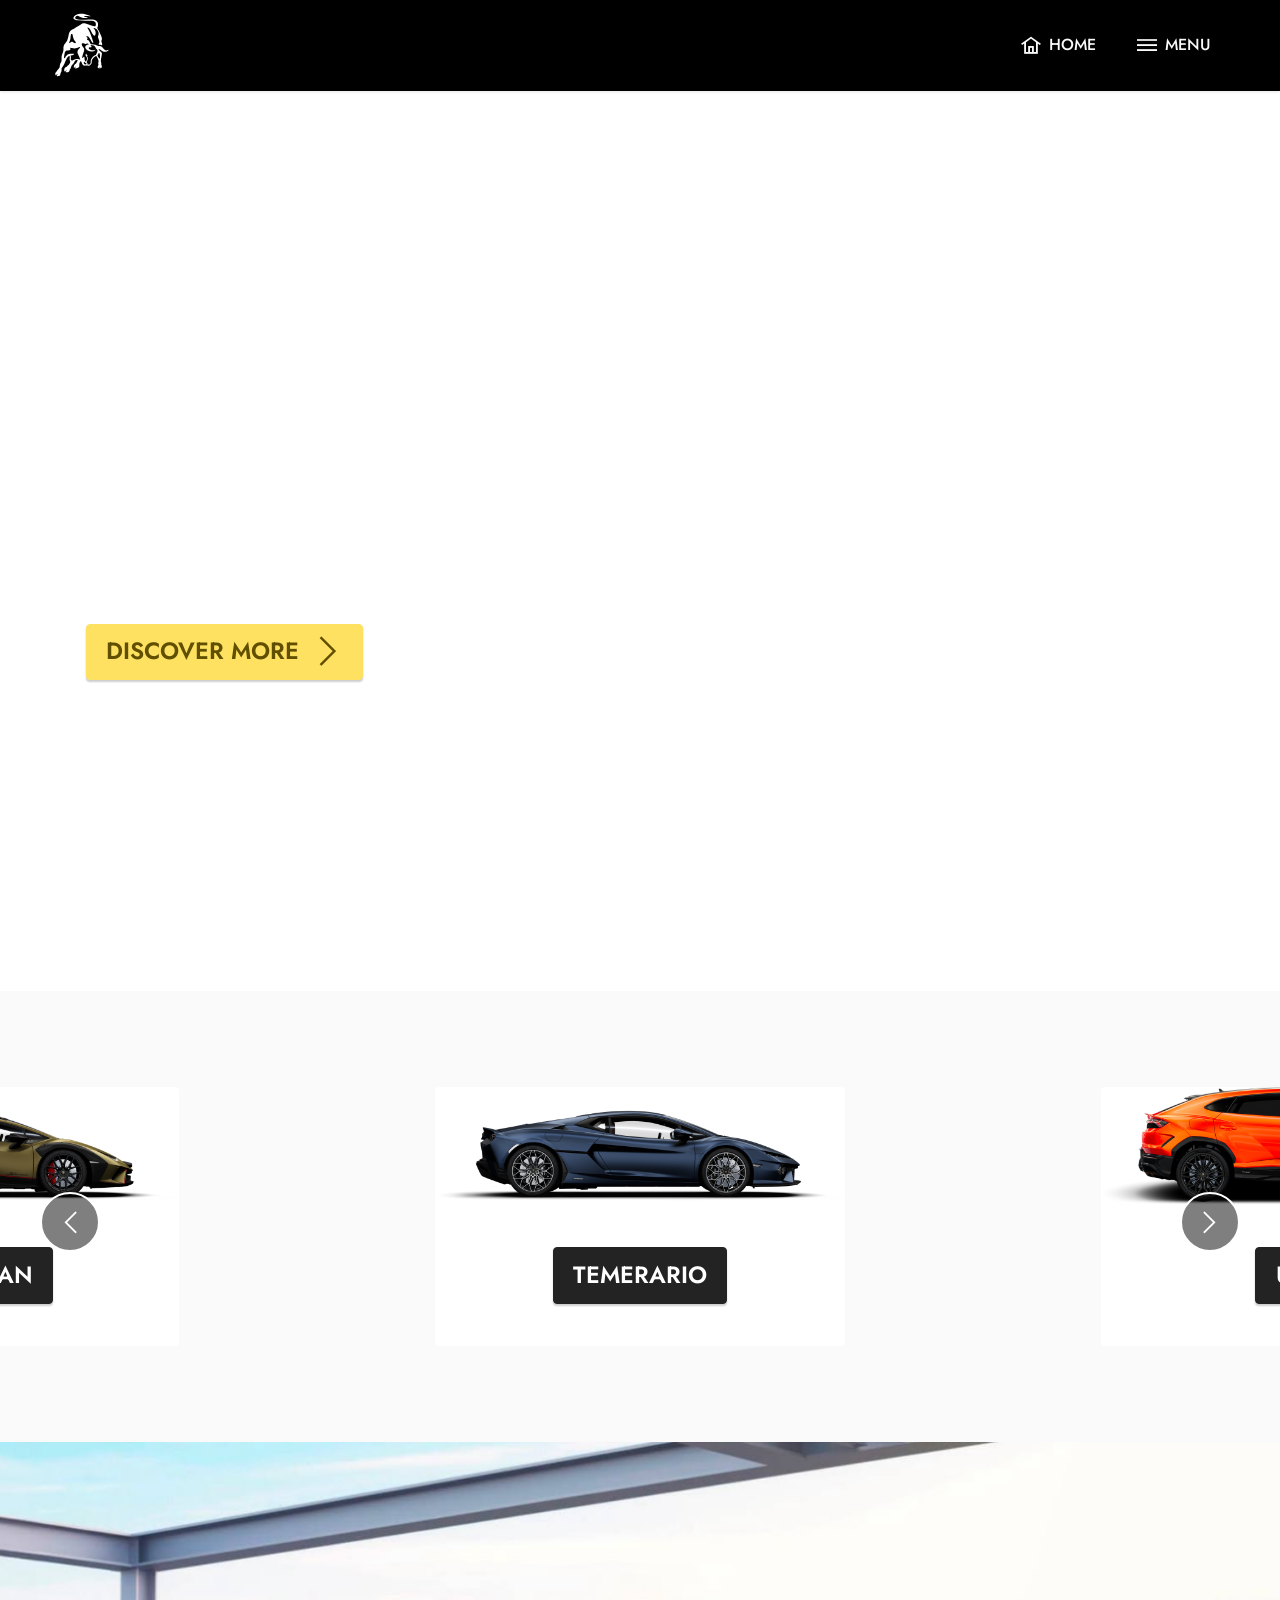
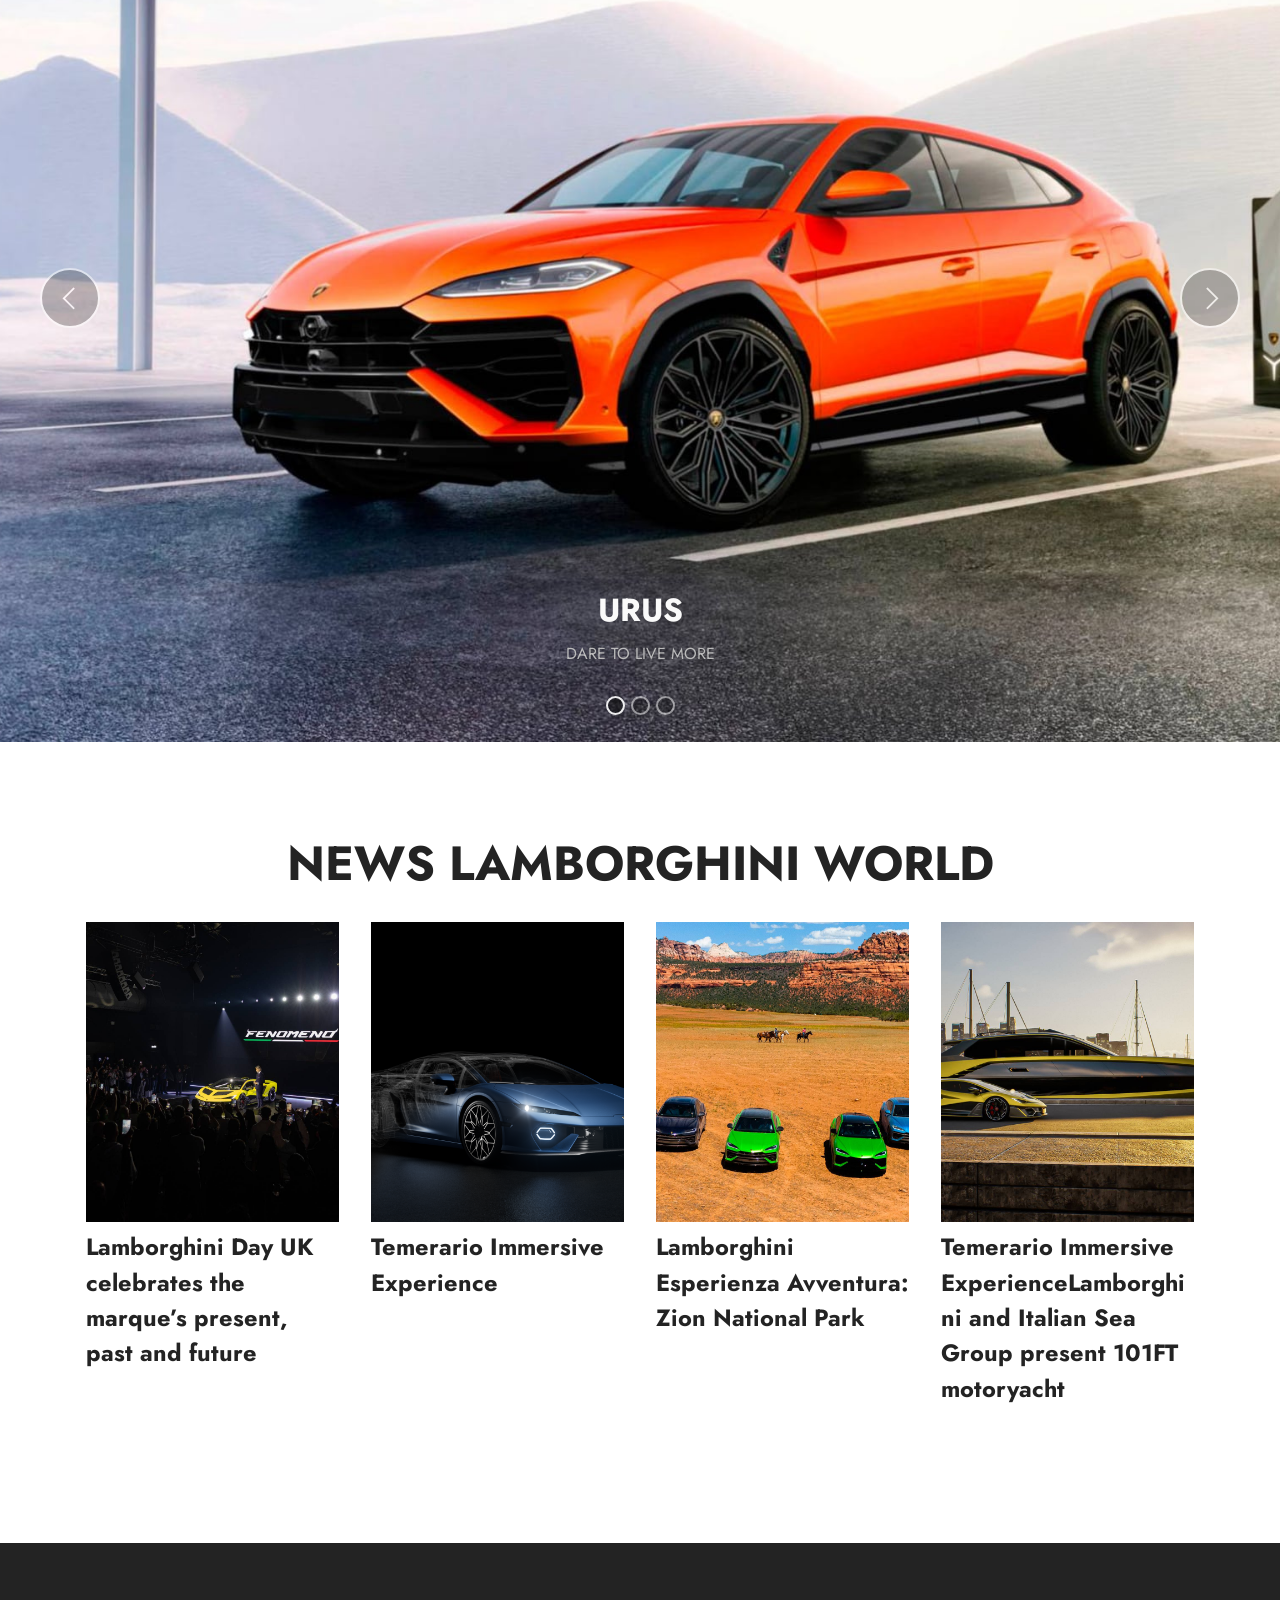
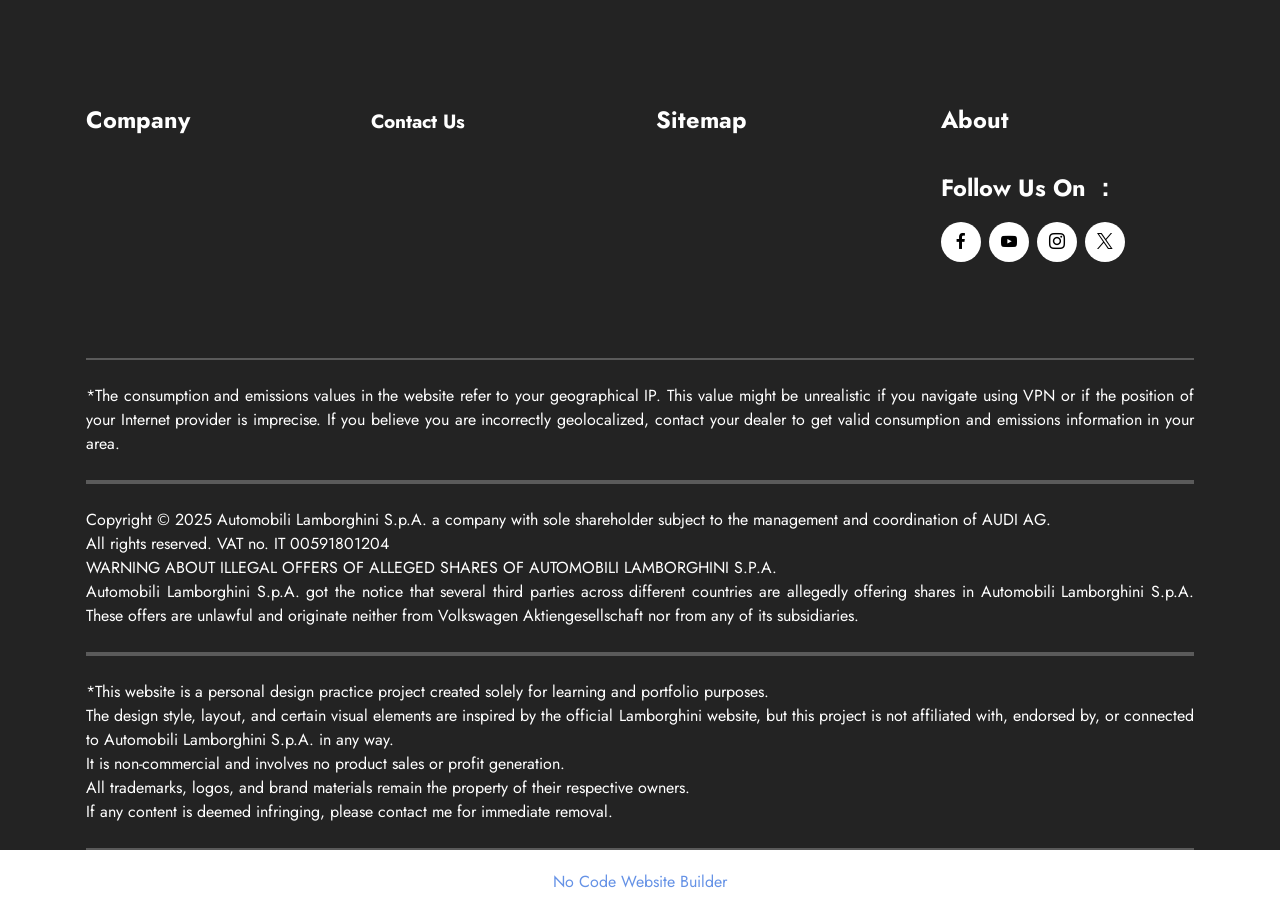
==== commit da66b89a: "create github pages" ====
--- a/index.html
+++ b/index.html
@@ -18,7 +18,7 @@
   <link rel="stylesheet" href="assets/theme/css/style.css">
   <link rel="preload" href="https://fonts.googleapis.com/css?family=Jost:100,200,300,400,500,600,700,800,900,100i,200i,300i,400i,500i,600i,700i,800i,900i&display=swap" as="style" onload="this.onload=null;this.rel='stylesheet'">
   <noscript><link rel="stylesheet" href="https://fonts.googleapis.com/css?family=Jost:100,200,300,400,500,600,700,800,900,100i,200i,300i,400i,500i,600i,700i,800i,900i&display=swap"></noscript>
-  <link rel="preload" as="style" href="assets/mobirise/css/mbr-additional.css?v=w0kEQM"><link rel="stylesheet" href="assets/mobirise/css/mbr-additional.css?v=w0kEQM" type="text/css">
+  <link rel="preload" as="style" href="assets/mobirise/css/mbr-additional.css?v=LuFAN8"><link rel="stylesheet" href="assets/mobirise/css/mbr-additional.css?v=LuFAN8" type="text/css">
 
   
   
@@ -167,10 +167,10 @@
 
 <section data-bs-version="5.1" class="slider1 cid-uYPjOqt52y mbr-fullscreen" id="slider1-l">
     
-    <div class="carousel slide carousel-fade" id="uZ1qGfCtXv" data-ride="carousel" data-bs-ride="carousel" data-interval="5000" data-bs-interval="5000">
+    <div class="carousel slide carousel-fade" id="uZ1AnPQh1m" data-ride="carousel" data-bs-ride="carousel" data-interval="5000" data-bs-interval="5000">
         <ol class="carousel-indicators">
-            <li data-slide-to="0" data-bs-slide-to="0" class="active" data-target="#uZ1qGfCtXv" data-bs-target="#uZ1qGfCtXv"></li>
-            <li data-slide-to="1" data-bs-slide-to="1" data-target="#uZ1qGfCtXv" data-bs-target="#uZ1qGfCtXv"></li><li data-slide-to="2" data-bs-slide-to="2" data-target="#uZ1qGfCtXv" data-bs-target="#uZ1qGfCtXv"></li>
+            <li data-slide-to="0" data-bs-slide-to="0" class="active" data-target="#uZ1AnPQh1m" data-bs-target="#uZ1AnPQh1m"></li>
+            <li data-slide-to="1" data-bs-slide-to="1" data-target="#uZ1AnPQh1m" data-bs-target="#uZ1AnPQh1m"></li><li data-slide-to="2" data-bs-slide-to="2" data-target="#uZ1AnPQh1m" data-bs-target="#uZ1AnPQh1m"></li>
             
         </ol>
         <div class="carousel-inner">
@@ -205,11 +205,11 @@
             </div>
             
         </div>
-        <a class="carousel-control carousel-control-prev" role="button" data-slide="prev" data-bs-slide="prev" href="#uZ1qGfCtXv">
+        <a class="carousel-control carousel-control-prev" role="button" data-slide="prev" data-bs-slide="prev" href="#uZ1AnPQh1m">
             <span class="mobi-mbri mobi-mbri-arrow-prev" aria-hidden="true"></span>
             <span class="sr-only visually-hidden">Previous</span>
         </a>
-        <a class="carousel-control carousel-control-next" role="button" data-slide="next" data-bs-slide="next" href="#uZ1qGfCtXv">
+        <a class="carousel-control carousel-control-next" role="button" data-slide="next" data-bs-slide="next" href="#uZ1AnPQh1m">
             <span class="mobi-mbri mobi-mbri-arrow-next" aria-hidden="true"></span>
             <span class="sr-only visually-hidden">Next</span>
         </a>
@@ -229,32 +229,32 @@
         </div>
         <div class="row mbr-gallery mt-4">
             <div class="col-12 col-md-6 col-lg-3 item gallery-image active">
-                <div class="item-wrapper" data-toggle="modal" data-bs-toggle="modal" data-target="#uZ1qGg61vI-modal" data-bs-target="#uZ1qGg61vI-modal">
-                    <img class="w-100" src="assets/images/cover.webp" alt="Mobirise Website Builder" data-slide-to="0" data-bs-slide-to="0" data-target="#lb-uZ1qGg61vI" data-bs-target="#lb-uZ1qGg61vI">
+                <div class="item-wrapper" data-toggle="modal" data-bs-toggle="modal" data-target="#uZ1AnQ119m-modal" data-bs-target="#uZ1AnQ119m-modal">
+                    <img class="w-100" src="assets/images/cover.webp" alt="Mobirise Website Builder" data-slide-to="0" data-bs-slide-to="0" data-target="#lb-uZ1AnQ119m" data-bs-target="#lb-uZ1AnQ119m">
                     <div class="icon-wrapper">
                         <span class="mobi-mbri mobi-mbri-search mbr-iconfont mbr-iconfont-btn"></span>
                     </div>
                 </div>
                 <h6 class="mbr-item-subtitle mbr-fonts-style align-center mb-2 mt-2 display-4"><strong>Lamborghini Day UK celebrates the marque’s present, past and future</strong></h6>
             </div><div class="col-12 col-md-6 col-lg-3 item gallery-image">
-                <div class="item-wrapper" data-toggle="modal" data-bs-toggle="modal" data-target="#uZ1qGg61vI-modal" data-bs-target="#uZ1qGg61vI-modal">
-                    <img class="w-100" src="assets/images/c80a5e3081a9e65598014d1cda09ed0a7d1cff60.webp" alt="Mobirise Website Builder" data-slide-to="1" data-bs-slide-to="1" data-target="#lb-uZ1qGg61vI" data-bs-target="#lb-uZ1qGg61vI">
+                <div class="item-wrapper" data-toggle="modal" data-bs-toggle="modal" data-target="#uZ1AnQ119m-modal" data-bs-target="#uZ1AnQ119m-modal">
+                    <img class="w-100" src="assets/images/c80a5e3081a9e65598014d1cda09ed0a7d1cff60.webp" alt="Mobirise Website Builder" data-slide-to="1" data-bs-slide-to="1" data-target="#lb-uZ1AnQ119m" data-bs-target="#lb-uZ1AnQ119m">
                     <div class="icon-wrapper">
                         <span class="mobi-mbri mobi-mbri-search mbr-iconfont mbr-iconfont-btn"></span>
                     </div>
                 </div>
                 <h6 class="mbr-item-subtitle mbr-fonts-style align-center mb-2 mt-2 display-4"><strong>Temerario Immersive Experience</strong></h6>
             </div><div class="col-12 col-md-6 col-lg-3 item gallery-image">
-                <div class="item-wrapper" data-toggle="modal" data-bs-toggle="modal" data-target="#uZ1qGg61vI-modal" data-bs-target="#uZ1qGg61vI-modal">
-                    <img class="w-100" src="assets/images/coversito.webp" alt="Mobirise Website Builder" data-slide-to="2" data-bs-slide-to="2" data-target="#lb-uZ1qGg61vI" data-bs-target="#lb-uZ1qGg61vI">
+                <div class="item-wrapper" data-toggle="modal" data-bs-toggle="modal" data-target="#uZ1AnQ119m-modal" data-bs-target="#uZ1AnQ119m-modal">
+                    <img class="w-100" src="assets/images/coversito.webp" alt="Mobirise Website Builder" data-slide-to="2" data-bs-slide-to="2" data-target="#lb-uZ1AnQ119m" data-bs-target="#lb-uZ1AnQ119m">
                     <div class="icon-wrapper">
                         <span class="mobi-mbri mobi-mbri-search mbr-iconfont mbr-iconfont-btn"></span>
                     </div>
                 </div>
                 <h6 class="mbr-item-subtitle mbr-fonts-style align-center mb-2 mt-2 display-4"><strong>Lamborghini Esperienza Avventura: Zion National Park</strong></h6>
             </div><div class="col-12 col-md-6 col-lg-3 item gallery-image">
-                <div class="item-wrapper" data-toggle="modal" data-bs-toggle="modal" data-target="#uZ1qGg61vI-modal" data-bs-target="#uZ1qGg61vI-modal">
-                    <img class="w-100" src="assets/images/cover-2.webp" alt="Mobirise Website Builder" data-slide-to="3" data-bs-slide-to="3" data-target="#lb-uZ1qGg61vI" data-bs-target="#lb-uZ1qGg61vI">
+                <div class="item-wrapper" data-toggle="modal" data-bs-toggle="modal" data-target="#uZ1AnQ119m-modal" data-bs-target="#uZ1AnQ119m-modal">
+                    <img class="w-100" src="assets/images/cover-2.webp" alt="Mobirise Website Builder" data-slide-to="3" data-bs-slide-to="3" data-target="#lb-uZ1AnQ119m" data-bs-target="#lb-uZ1AnQ119m">
                     <div class="icon-wrapper">
                         <span class="mobi-mbri mobi-mbri-search mbr-iconfont mbr-iconfont-btn"></span>
                     </div>
@@ -266,11 +266,11 @@
             
         </div>
 
-        <div class="modal mbr-slider" tabindex="-1" role="dialog" aria-hidden="true" id="uZ1qGg61vI-modal">
+        <div class="modal mbr-slider" tabindex="-1" role="dialog" aria-hidden="true" id="uZ1AnQ119m-modal">
             <div class="modal-dialog" role="document">
                 <div class="modal-content">
                     <div class="modal-body">
-                        <div class="carousel slide carousel-fade" id="lb-uZ1qGg61vI" data-ride="carousel" data-bs-ride="carousel" data-interval="5000" data-bs-interval="5000">
+                        <div class="carousel slide carousel-fade" id="lb-uZ1AnQ119m" data-ride="carousel" data-bs-ride="carousel" data-interval="5000" data-bs-interval="5000">
                             <div class="carousel-inner">
                                 <div class="carousel-item active">
                                     <img class="d-block w-100" src="assets/images/cover.webp" alt="Mobirise Website Builder">
@@ -286,18 +286,18 @@
                                 
                             </div>
                             <ol class="carousel-indicators">
-                                <li data-slide-to="0" data-bs-slide-to="0" class="active" data-target="#lb-uZ1qGg61vI" data-bs-target="#lb-uZ1qGg61vI"></li>
-                                <li data-slide-to="1" data-bs-slide-to="1" data-target="#lb-uZ1qGg61vI" data-bs-target="#lb-uZ1qGg61vI"></li>
-                                <li data-slide-to="2" data-bs-slide-to="2" data-target="#lb-uZ1qGg61vI" data-bs-target="#lb-uZ1qGg61vI"></li>
-                                <li data-slide-to="3" data-bs-slide-to="3" data-target="#lb-uZ1qGg61vI" data-bs-target="#lb-uZ1qGg61vI"></li>
+                                <li data-slide-to="0" data-bs-slide-to="0" class="active" data-target="#lb-uZ1AnQ119m" data-bs-target="#lb-uZ1AnQ119m"></li>
+                                <li data-slide-to="1" data-bs-slide-to="1" data-target="#lb-uZ1AnQ119m" data-bs-target="#lb-uZ1AnQ119m"></li>
+                                <li data-slide-to="2" data-bs-slide-to="2" data-target="#lb-uZ1AnQ119m" data-bs-target="#lb-uZ1AnQ119m"></li>
+                                <li data-slide-to="3" data-bs-slide-to="3" data-target="#lb-uZ1AnQ119m" data-bs-target="#lb-uZ1AnQ119m"></li>
                             </ol>
                             <a role="button" href="" class="close" data-dismiss="modal" data-bs-dismiss="modal" aria-label="Close">
                             </a>
-                            <a class="carousel-control-prev carousel-control" role="button" data-slide="prev" data-bs-slide="prev" href="#lb-uZ1qGg61vI">
+                            <a class="carousel-control-prev carousel-control" role="button" data-slide="prev" data-bs-slide="prev" href="#lb-uZ1AnQ119m">
                                 <span class="mobi-mbri mobi-mbri-arrow-prev" aria-hidden="true"></span>
                                 <span class="sr-only visually-hidden">Previous</span>
                             </a>
-                            <a class="carousel-control-next carousel-control" role="button" data-slide="next" data-bs-slide="next" href="#lb-uZ1qGg61vI">
+                            <a class="carousel-control-next carousel-control" role="button" data-slide="next" data-bs-slide="next" href="#lb-uZ1AnQ119m">
                                 <span class="mobi-mbri mobi-mbri-arrow-next" aria-hidden="true"></span>
                                 <span class="sr-only visually-hidden">Next</span>
                             </a>
@@ -405,8 +405,8 @@
             </div>
         </div>
     </div>
-</section>
+</section><section class="display-7" style="padding: 0;align-items: center;justify-content: center;flex-wrap: wrap;    align-content: center;display: flex;position: relative;height: 4rem;"><a href="https://mobiri.se/" style="flex: 1 1;height: 4rem;position: absolute;width: 100%;z-index: 1;"><img alt="" style="height: 4rem;" src="[data-uri]"></a><p style="margin: 0;text-align: center;" class="display-7">&#8204;</p><a style="z-index:1" href="https://mobirise.com/builder/no-code-website-builder.html">No Code Website Builder</a></section><script src="assets/bootstrap/js/bootstrap.bundle.min.js"></script>  <script src="assets/smoothscroll/smooth-scroll.js"></script>  <script src="assets/ytplayer/index.js"></script>  <script src="assets/dropdown/js/navbar-dropdown.js"></script>  <script src="assets/vimeoplayer/player.js"></script>  <script src="assets/embla/embla.min.js"></script>  <script src="assets/embla/script.js"></script>  <script src="assets/theme/js/script.js"></script>  
   
   
 </body>
-</html>
+</html>
--- a/assets/mobirise/css/mbr-additional.css
+++ b/assets/mobirise/css/mbr-additional.css
@@ -1616,8 +1616,8 @@
   text-align: left;
 }
 .cid-uYPiysfBQu {
-  padding-top: 4rem;
-  padding-bottom: 1rem;
+  padding-top: 10rem;
+  padding-bottom: 3rem;
   background-color: #232323;
 }
 .cid-uYPiysfBQu .mbr-fallback-image.disabled {
@@ -2148,64 +2148,6 @@
   color: #ffffff;
   text-align: justify;
 }
-.cid-uZ18yHPm5J {
-  padding-top: 0rem;
-  padding-bottom: 3rem;
-  background-color: #ffffff;
-}
-.cid-uZ18yHPm5J .mbr-fallback-image.disabled {
-  display: none;
-}
-.cid-uZ18yHPm5J .mbr-fallback-image {
-  display: block;
-  background-size: cover;
-  background-position: center center;
-  width: 100%;
-  height: 100%;
-  position: absolute;
-  top: 0;
-}
-@media (max-width: 767px) {
-  .cid-uZ18yHPm5J .card-content-text {
-    padding: 1.5rem 1.5rem 0 1.5rem;
-  }
-}
-@media (min-width: 768px) {
-  .cid-uZ18yHPm5J .card-content-text {
-    padding: 2.25rem 2.25rem 0 2.25rem;
-  }
-}
-@media (min-width: 992px) {
-  .cid-uZ18yHPm5J .card-content-text {
-    padding: 4rem 4rem 1rem 4rem;
-  }
-}
-.cid-uZ18yHPm5J .card-wrapper {
-  background: #ffffff;
-}
-.cid-uZ18yHPm5J .mbr-text,
-.cid-uZ18yHPm5J .mbr-section-btn {
-  color: #000000;
-  text-align: left;
-}
-.cid-uZ18yHPm5J .card-title,
-.cid-uZ18yHPm5J .card-box {
-  text-align: left;
-  color: #000000;
-}
-.cid-uZ18yHPm5J .image-wrapper img {
-  width: 100%;
-}
-.cid-uZ1aeUOMul {
-  padding-top: 3rem;
-  padding-bottom: 2rem;
-  background-color: #fafafa;
-}
-.cid-uZ1ayuIimb {
-  padding-top: 3rem;
-  padding-bottom: 2rem;
-  background-color: #ffffff;
-}
 .cid-uYOpqU1B2g .navbar-dropdown {
   position: relative !important;
 }
@@ -2572,6 +2514,64 @@
     max-width: calc(100% + 2rem);
     left: -1rem;
   }
+}
+.cid-uZ18yHPm5J {
+  padding-top: 0rem;
+  padding-bottom: 3rem;
+  background-color: #ffffff;
+}
+.cid-uZ18yHPm5J .mbr-fallback-image.disabled {
+  display: none;
+}
+.cid-uZ18yHPm5J .mbr-fallback-image {
+  display: block;
+  background-size: cover;
+  background-position: center center;
+  width: 100%;
+  height: 100%;
+  position: absolute;
+  top: 0;
+}
+@media (max-width: 767px) {
+  .cid-uZ18yHPm5J .card-content-text {
+    padding: 1.5rem 1.5rem 0 1.5rem;
+  }
+}
+@media (min-width: 768px) {
+  .cid-uZ18yHPm5J .card-content-text {
+    padding: 2.25rem 2.25rem 0 2.25rem;
+  }
+}
+@media (min-width: 992px) {
+  .cid-uZ18yHPm5J .card-content-text {
+    padding: 4rem 4rem 1rem 4rem;
+  }
+}
+.cid-uZ18yHPm5J .card-wrapper {
+  background: #ffffff;
+}
+.cid-uZ18yHPm5J .mbr-text,
+.cid-uZ18yHPm5J .mbr-section-btn {
+  color: #000000;
+  text-align: left;
+}
+.cid-uZ18yHPm5J .card-title,
+.cid-uZ18yHPm5J .card-box {
+  text-align: left;
+  color: #000000;
+}
+.cid-uZ18yHPm5J .image-wrapper img {
+  width: 100%;
+}
+.cid-uZ1aeUOMul {
+  padding-top: 3rem;
+  padding-bottom: 2rem;
+  background-color: #fafafa;
+}
+.cid-uZ1ayuIimb {
+  padding-top: 3rem;
+  padding-bottom: 2rem;
+  background-color: #ffffff;
 }
 .cid-uZ1aPQWcSX {
   padding-top: 1rem;
@@ -3087,492 +3087,6 @@
   color: #ffffff;
   text-align: justify;
 }
-.cid-uZ0Gfkhw12 .mbr-fallback-image.disabled {
-  display: none;
-}
-.cid-uZ0Gfkhw12 .mbr-fallback-image {
-  display: block;
-  background-size: cover;
-  background-position: center center;
-  width: 100%;
-  height: 100%;
-  position: absolute;
-  top: 0;
-  background-image: url("../../../assets/images/background13.jpg");
-}
-.cid-uZ0Gfkhw12 .mbr-section-title {
-  text-align: left;
-  color: #ffffff;
-}
-.cid-uZ0Gfkhw12 .mbr-text,
-.cid-uZ0Gfkhw12 .mbr-section-btn {
-  color: #ffffff;
-}
-.cid-uYZYjtMuSO {
-  padding-top: 6rem;
-  padding-bottom: 0rem;
-  background-color: #232323;
-}
-.cid-uYZYjtMuSO .item:focus,
-.cid-uYZYjtMuSO span:focus {
-  outline: none;
-}
-.cid-uYZYjtMuSO .item {
-  margin-bottom: 2rem;
-}
-@media (max-width: 767px) {
-  .cid-uYZYjtMuSO .item {
-    margin-bottom: 1rem;
-  }
-}
-.cid-uYZYjtMuSO .item-content {
-  margin-top: 2rem;
-  padding: 0 2.25rem 2.25rem;
-  display: flex;
-  flex-direction: column;
-  height: 100%;
-}
-@media (min-width: 992px) and (max-width: 1200px) {
-  .cid-uYZYjtMuSO .item-content {
-    padding: 2rem 1.5rem;
-    padding-top: 1rem;
-    margin-top: 1rem;
-  }
-}
-@media (max-width: 767px) {
-  .cid-uYZYjtMuSO .item-content {
-    padding: 2rem 1.5rem;
-    padding-top: 1rem;
-    margin-top: 1rem;
-  }
-}
-.cid-uYZYjtMuSO .item-wrapper {
-  position: relative;
-  background: #232323;
-  height: 100%;
-  display: flex;
-  flex-flow: column nowrap;
-}
-.cid-uYZYjtMuSO .item-wrapper .item-footer {
-  margin-top: auto;
-}
-.cid-uYZYjtMuSO .mbr-section-title {
-  color: #ffffff;
-  text-align: center;
-}
-.cid-uYZYjtMuSO .mbr-text,
-.cid-uYZYjtMuSO .item .mbr-section-btn {
-  text-align: center;
-}
-.cid-uYZYjtMuSO .content-head {
-  max-width: 800px;
-}
-.cid-uYZYjtMuSO .mbr-number {
-  color: #ffffff;
-  text-align: center;
-}
-.cid-uYZYjtMuSO .mbr-section-subtitle,
-.cid-uYZYjtMuSO .mbr-section-head .mbr-section-btn {
-  text-align: center;
-}
-.cid-uYZYjtMuSO .mbr-text {
-  text-align: left;
-}
-.cid-uYZYjtMuSO .mbr-text,
-.cid-uYZYjtMuSO .mbr-card-btn {
-  text-align: left;
-}
-.cid-uYZYjtMuSO .mbr-text,
-.cid-uYZYjtMuSO .mbr-section-btn {
-  text-align: left;
-}
-.cid-uYZYjtMuSO .mbr-text,
-.cid-uYZYjtMuSO .item-footer .mbr-section-btn {
-  text-align: left;
-}
-.cid-uYZYjtMuSO .card-text,
-.cid-uYZYjtMuSO .item .mbr-section-btn {
-  text-align: center;
-  color: #ffffff;
-}
-.cid-uYZYjtMuSO .card-title {
-  text-align: center;
-  color: #ffffff;
-}
-.cid-uZ07CIirv1 {
-  padding-top: 0rem;
-  padding-bottom: 1rem;
-  background-color: #232323;
-}
-.cid-uZ07CIirv1 .mbr-fallback-image.disabled {
-  display: none;
-}
-.cid-uZ07CIirv1 .mbr-fallback-image {
-  display: block;
-  background-size: cover;
-  background-position: center center;
-  width: 100%;
-  height: 100%;
-  position: absolute;
-  top: 0;
-}
-@media (max-width: 991px) {
-  .cid-uZ07CIirv1 .image-wrapper {
-    margin-bottom: 1rem;
-  }
-}
-.cid-uZ07CIirv1 .row {
-  flex-direction: row-reverse;
-}
-.cid-uZ07CIirv1 img {
-  width: 100%;
-}
-.cid-uZ07CIirv1 .mbr-description {
-  color: #ffffff;
-  text-align: center;
-}
-.cid-uZ0aSg2nx4 {
-  padding-top: 1rem;
-  padding-bottom: 3rem;
-  background-color: #000000;
-}
-.cid-uZ0aSg2nx4 .mbr-fallback-image.disabled {
-  display: none;
-}
-.cid-uZ0aSg2nx4 .mbr-fallback-image {
-  display: block;
-  background-size: cover;
-  background-position: center center;
-  width: 100%;
-  height: 100%;
-  position: absolute;
-  top: 0;
-}
-.cid-uZ0aSg2nx4 .video-wrapper iframe {
-  width: 100%;
-}
-.cid-uZ0aSg2nx4 .mbr-section-title,
-.cid-uZ0aSg2nx4 .mbr-section-subtitle,
-.cid-uZ0aSg2nx4 .mbr-text {
-  text-align: center;
-}
-.cid-uZ0eWFld5T {
-  padding-top: 6rem;
-  padding-bottom: 6rem;
-  background-image: url("../../../assets/images/lamborghini-temerario-s74-1-1366x768.jpg");
-}
-.cid-uZ0eWFld5T .mbr-fallback-image.disabled {
-  display: none;
-}
-.cid-uZ0eWFld5T .mbr-fallback-image {
-  display: block;
-  background-size: cover;
-  background-position: center center;
-  width: 100%;
-  height: 100%;
-  position: absolute;
-  top: 0;
-}
-.cid-uZ0eWFld5T .mbr-section-title {
-  text-align: justify;
-  color: #ffffff;
-}
-.cid-uZ0eWFld5T .mbr-text,
-.cid-uZ0eWFld5T .link {
-  color: #ffffff;
-}
-.cid-uZ0eWFld5T .mbr-section-subtitle {
-  text-align: justify;
-  color: #fafafa;
-}
-.cid-uZ0eWFld5T .card-title,
-.cid-uZ0eWFld5T .card-box {
-  color: #bbbbbb;
-}
-.cid-uZ0iSBgd4k {
-  padding-top: 2rem;
-  padding-bottom: 4rem;
-  background-color: #ffffff;
-}
-.cid-uZ0iSBgd4k .mbr-fallback-image.disabled {
-  display: none;
-}
-.cid-uZ0iSBgd4k .mbr-fallback-image {
-  display: block;
-  background-size: cover;
-  background-position: center center;
-  width: 100%;
-  height: 100%;
-  position: absolute;
-  top: 0;
-}
-@media (max-width: 991px) {
-  .cid-uZ0iSBgd4k .image-wrapper {
-    margin-bottom: 1rem;
-  }
-}
-.cid-uZ0iSBgd4k .row {
-  flex-direction: row-reverse;
-}
-.cid-uZ0iSBgd4k img {
-  width: 100%;
-}
-@media (min-width: 992px) {
-  .cid-uZ0iSBgd4k .text-wrapper {
-    padding: 2rem;
-  }
-}
-.cid-uZ0iTbzdTC {
-  padding-top: 5rem;
-  padding-bottom: 4rem;
-  background-color: #ffffff;
-}
-.cid-uZ0iTbzdTC .mbr-fallback-image.disabled {
-  display: none;
-}
-.cid-uZ0iTbzdTC .mbr-fallback-image {
-  display: block;
-  background-size: cover;
-  background-position: center center;
-  width: 100%;
-  height: 100%;
-  position: absolute;
-  top: 0;
-}
-@media (max-width: 991px) {
-  .cid-uZ0iTbzdTC .image-wrapper {
-    margin-bottom: 1rem;
-  }
-}
-.cid-uZ0iTbzdTC img {
-  width: 100%;
-}
-@media (min-width: 992px) {
-  .cid-uZ0iTbzdTC .text-wrapper {
-    padding: 2rem;
-  }
-}
-.cid-uZ0yAjhuX2 {
-  padding-top: 0rem;
-  padding-bottom: 0rem;
-  background-color: #fafafa;
-}
-.cid-uZ0yAjhuX2 .carousel {
-  height: 800px;
-}
-.cid-uZ0yAjhuX2 .carousel img {
-  width: 100%;
-  height: 100%;
-  object-fit: cover;
-}
-.cid-uZ0yAjhuX2 .carousel-item,
-.cid-uZ0yAjhuX2 .carousel-inner {
-  height: 100%;
-}
-.cid-uZ0yAjhuX2 .carousel-caption {
-  bottom: 40px;
-  z-index: 1;
-}
-.cid-uZ0yAjhuX2 .mobi-mbri-arrow-next {
-  margin-left: 5px;
-}
-.cid-uZ0yAjhuX2 .mobi-mbri-arrow-prev {
-  margin-right: 5px;
-}
-.cid-uZ0yAjhuX2 .carousel-control:hover {
-  background: #1b1b1b;
-  color: #fff;
-  opacity: 1;
-}
-.cid-uZ0yAjhuX2 .item-wrapper {
-  width: 100%;
-}
-@media (max-width: 767px) {
-  .cid-uZ0yAjhuX2 .container .carousel-control {
-    margin-bottom: 0;
-  }
-  .cid-uZ0yAjhuX2 .content-slider-wrap {
-    width: 100% !important;
-  }
-}
-.cid-uZ0yAjhuX2 .container .carousel-indicators {
-  margin-bottom: 3px;
-}
-.cid-uZ0yAjhuX2 .carousel-control {
-  top: 50%;
-  width: 60px;
-  height: 60px;
-  margin-top: -1.5rem;
-  font-size: 22px;
-  background-color: rgba(0, 0, 0, 0.5);
-  border: 2px solid #fff;
-  border-radius: 50%;
-  transition: all 0.3s;
-}
-.cid-uZ0yAjhuX2 .carousel-control.carousel-control-prev {
-  left: 0;
-  margin-left: 2.5rem;
-}
-.cid-uZ0yAjhuX2 .carousel-control.carousel-control-next {
-  right: 0;
-  margin-right: 2.5rem;
-}
-@media (max-width: 767px) {
-  .cid-uZ0yAjhuX2 .carousel-control {
-    top: auto;
-    bottom: 1rem;
-  }
-}
-.cid-uZ0yAjhuX2 .carousel-indicators {
-  position: absolute;
-  bottom: 0;
-  margin-bottom: 1.5rem !important;
-}
-.cid-uZ0yAjhuX2 .carousel-indicators li {
-  max-width: 15px;
-  height: 15px;
-  width: 15px;
-  max-height: 15px;
-  margin: 3px;
-  background-color: rgba(0, 0, 0, 0.5);
-  border: 2px solid #fff;
-  border-radius: 50%;
-  opacity: 0.5;
-  transition: all 0.3s;
-}
-.cid-uZ0yAjhuX2 .carousel-indicators li.active,
-.cid-uZ0yAjhuX2 .carousel-indicators li:hover {
-  opacity: 0.9;
-}
-.cid-uZ0yAjhuX2 .carousel-indicators li::after,
-.cid-uZ0yAjhuX2 .carousel-indicators li::before {
-  content: none;
-}
-.cid-uZ0yAjhuX2 .carousel-indicators.ie-fix {
-  left: 50%;
-  display: block;
-  width: 60%;
-  margin-left: -30%;
-  text-align: center;
-}
-@media (max-width: 768px) {
-  .cid-uZ0yAjhuX2 .carousel-indicators {
-    display: none !important;
-  }
-}
-.cid-uZ0zjb9kEU {
-  padding-top: 10rem;
-  padding-bottom: 3rem;
-  background-color: #232323;
-}
-.cid-uZ0zjb9kEU .mbr-fallback-image.disabled {
-  display: none;
-}
-.cid-uZ0zjb9kEU .mbr-fallback-image {
-  display: block;
-  background-size: cover;
-  background-position: center center;
-  width: 100%;
-  height: 100%;
-  position: absolute;
-  top: 0;
-}
-.cid-uZ0zjb9kEU .social-row {
-  display: flex;
-  flex-wrap: wrap;
-}
-.cid-uZ0zjb9kEU .soc-item {
-  display: flex;
-  align-items: center;
-  justify-content: center;
-  border-radius: 50%;
-  background-color: white;
-  margin-right: 0.5rem;
-  margin-bottom: 1rem;
-  padding: 0.5rem;
-  height: 2.5rem;
-  width: 2.5rem;
-}
-@media (max-width: 767px) {
-  .cid-uZ0zjb9kEU .row {
-    text-align: center;
-  }
-  .cid-uZ0zjb9kEU .social-row {
-    justify-content: center;
-  }
-}
-.cid-uZ0zjb9kEU .list {
-  list-style: none;
-  padding-left: 0;
-  color: #bbbbbb;
-}
-@media (max-width: 991px) {
-  .cid-uZ0zjb9kEU .list {
-    margin-bottom: 2rem;
-  }
-}
-@media (min-width: 992px) {
-  .cid-uZ0zjb9kEU .list {
-    margin-bottom: 0rem;
-  }
-}
-.cid-uZ0zjb9kEU .mbr-text {
-  color: #bbbbbb;
-}
-.cid-uZ0zjb9kEU .mbr-iconfont {
-  color: black;
-}
-.cid-uZ0zjb9kEU H5 {
-  text-align: justify;
-}
-.cid-uZ0zjb9kEU .mbr-section-subtitle DIV {
-  text-align: justify;
-}
-.cid-uYVllPgp5Z {
-  padding-top: 2rem;
-  padding-bottom: 0rem;
-  background-color: #232323;
-}
-.cid-uYVllPgp5Z .line {
-  background-color: #ffffff;
-  align: center;
-  height: 2px;
-  margin: 0 auto;
-}
-.cid-uYVllPgp5Z .mbr-text {
-  color: #ffffff;
-  text-align: justify;
-}
-.cid-uYVlmb3Fg3 {
-  padding-top: 0rem;
-  padding-bottom: 0rem;
-  background-color: #232323;
-}
-.cid-uYVlmb3Fg3 .line {
-  background-color: #ffffff;
-  align: center;
-  height: 2px;
-  margin: 0 auto;
-}
-.cid-uYVlmb3Fg3 .mbr-text {
-  color: #ffffff;
-  text-align: justify;
-}
-.cid-uZ1hLMrwJk {
-  padding-top: 0rem;
-  padding-bottom: 0rem;
-  background-color: #232323;
-}
-.cid-uZ1hLMrwJk .line {
-  background-color: #ffffff;
-  align: center;
-  height: 2px;
-  margin: 0 auto;
-}
-.cid-uZ1hLMrwJk .mbr-text {
-  color: #ffffff;
-  text-align: justify;
-}
 .cid-uYOpqU1B2g .navbar-dropdown {
   position: relative !important;
 }
@@ -3940,10 +3454,10 @@
     left: -1rem;
   }
 }
-.cid-uZ0IyOkCPb .mbr-fallback-image.disabled {
+.cid-uZ0Gfkhw12 .mbr-fallback-image.disabled {
   display: none;
 }
-.cid-uZ0IyOkCPb .mbr-fallback-image {
+.cid-uZ0Gfkhw12 .mbr-fallback-image {
   display: block;
   background-size: cover;
   background-position: center center;
@@ -3953,32 +3467,32 @@
   top: 0;
   background-image: url("../../../assets/images/background13.jpg");
 }
-.cid-uZ0IyOkCPb .mbr-section-title {
+.cid-uZ0Gfkhw12 .mbr-section-title {
   text-align: left;
   color: #ffffff;
 }
-.cid-uZ0IyOkCPb .mbr-text,
-.cid-uZ0IyOkCPb .mbr-section-btn {
-  color: #ffffff;
-}
-.cid-uZ0FyniUOu {
+.cid-uZ0Gfkhw12 .mbr-text,
+.cid-uZ0Gfkhw12 .mbr-section-btn {
+  color: #ffffff;
+}
+.cid-uYZYjtMuSO {
   padding-top: 6rem;
   padding-bottom: 0rem;
   background-color: #232323;
 }
-.cid-uZ0FyniUOu .item:focus,
-.cid-uZ0FyniUOu span:focus {
+.cid-uYZYjtMuSO .item:focus,
+.cid-uYZYjtMuSO span:focus {
   outline: none;
 }
-.cid-uZ0FyniUOu .item {
+.cid-uYZYjtMuSO .item {
   margin-bottom: 2rem;
 }
 @media (max-width: 767px) {
-  .cid-uZ0FyniUOu .item {
+  .cid-uYZYjtMuSO .item {
     margin-bottom: 1rem;
   }
 }
-.cid-uZ0FyniUOu .item-content {
+.cid-uYZYjtMuSO .item-content {
   margin-top: 2rem;
   padding: 0 2.25rem 2.25rem;
   display: flex;
@@ -3986,81 +3500,81 @@
   height: 100%;
 }
 @media (min-width: 992px) and (max-width: 1200px) {
-  .cid-uZ0FyniUOu .item-content {
+  .cid-uYZYjtMuSO .item-content {
     padding: 2rem 1.5rem;
     padding-top: 1rem;
     margin-top: 1rem;
   }
 }
 @media (max-width: 767px) {
-  .cid-uZ0FyniUOu .item-content {
+  .cid-uYZYjtMuSO .item-content {
     padding: 2rem 1.5rem;
     padding-top: 1rem;
     margin-top: 1rem;
   }
 }
-.cid-uZ0FyniUOu .item-wrapper {
+.cid-uYZYjtMuSO .item-wrapper {
   position: relative;
   background: #232323;
   height: 100%;
   display: flex;
   flex-flow: column nowrap;
 }
-.cid-uZ0FyniUOu .item-wrapper .item-footer {
+.cid-uYZYjtMuSO .item-wrapper .item-footer {
   margin-top: auto;
 }
-.cid-uZ0FyniUOu .mbr-section-title {
-  color: #ffffff;
-  text-align: center;
-}
-.cid-uZ0FyniUOu .mbr-text,
-.cid-uZ0FyniUOu .item .mbr-section-btn {
-  text-align: center;
-}
-.cid-uZ0FyniUOu .content-head {
+.cid-uYZYjtMuSO .mbr-section-title {
+  color: #ffffff;
+  text-align: center;
+}
+.cid-uYZYjtMuSO .mbr-text,
+.cid-uYZYjtMuSO .item .mbr-section-btn {
+  text-align: center;
+}
+.cid-uYZYjtMuSO .content-head {
   max-width: 800px;
 }
-.cid-uZ0FyniUOu .mbr-number {
-  color: #ffffff;
-  text-align: center;
-}
-.cid-uZ0FyniUOu .mbr-section-subtitle,
-.cid-uZ0FyniUOu .mbr-section-head .mbr-section-btn {
-  text-align: center;
-}
-.cid-uZ0FyniUOu .mbr-text {
+.cid-uYZYjtMuSO .mbr-number {
+  color: #ffffff;
+  text-align: center;
+}
+.cid-uYZYjtMuSO .mbr-section-subtitle,
+.cid-uYZYjtMuSO .mbr-section-head .mbr-section-btn {
+  text-align: center;
+}
+.cid-uYZYjtMuSO .mbr-text {
   text-align: left;
 }
-.cid-uZ0FyniUOu .mbr-text,
-.cid-uZ0FyniUOu .mbr-card-btn {
+.cid-uYZYjtMuSO .mbr-text,
+.cid-uYZYjtMuSO .mbr-card-btn {
   text-align: left;
 }
-.cid-uZ0FyniUOu .mbr-text,
-.cid-uZ0FyniUOu .mbr-section-btn {
+.cid-uYZYjtMuSO .mbr-text,
+.cid-uYZYjtMuSO .mbr-section-btn {
   text-align: left;
 }
-.cid-uZ0FyniUOu .mbr-text,
-.cid-uZ0FyniUOu .item-footer .mbr-section-btn {
+.cid-uYZYjtMuSO .mbr-text,
+.cid-uYZYjtMuSO .item-footer .mbr-section-btn {
   text-align: left;
 }
-.cid-uZ0FyniUOu .card-text,
-.cid-uZ0FyniUOu .item .mbr-section-btn {
-  text-align: center;
-  color: #ffffff;
-}
-.cid-uZ0FyniUOu .card-title {
-  text-align: center;
-  color: #ffffff;
-}
-.cid-uZ0Fynxg1c {
+.cid-uYZYjtMuSO .card-text,
+.cid-uYZYjtMuSO .item .mbr-section-btn {
+  text-align: center;
+  color: #ffffff;
+}
+.cid-uYZYjtMuSO .card-title {
+  text-align: center;
+  color: #ffffff;
+}
+.cid-uZ07CIirv1 {
   padding-top: 0rem;
   padding-bottom: 1rem;
   background-color: #232323;
 }
-.cid-uZ0Fynxg1c .mbr-fallback-image.disabled {
+.cid-uZ07CIirv1 .mbr-fallback-image.disabled {
   display: none;
 }
-.cid-uZ0Fynxg1c .mbr-fallback-image {
+.cid-uZ07CIirv1 .mbr-fallback-image {
   display: block;
   background-size: cover;
   background-position: center center;
@@ -4070,29 +3584,29 @@
   top: 0;
 }
 @media (max-width: 991px) {
-  .cid-uZ0Fynxg1c .image-wrapper {
+  .cid-uZ07CIirv1 .image-wrapper {
     margin-bottom: 1rem;
   }
 }
-.cid-uZ0Fynxg1c .row {
+.cid-uZ07CIirv1 .row {
   flex-direction: row-reverse;
 }
-.cid-uZ0Fynxg1c img {
-  width: 100%;
-}
-.cid-uZ0Fynxg1c .mbr-description {
-  color: #ffffff;
-  text-align: center;
-}
-.cid-uZ0FynLsQN {
+.cid-uZ07CIirv1 img {
+  width: 100%;
+}
+.cid-uZ07CIirv1 .mbr-description {
+  color: #ffffff;
+  text-align: center;
+}
+.cid-uZ0aSg2nx4 {
   padding-top: 1rem;
   padding-bottom: 3rem;
   background-color: #000000;
 }
-.cid-uZ0FynLsQN .mbr-fallback-image.disabled {
+.cid-uZ0aSg2nx4 .mbr-fallback-image.disabled {
   display: none;
 }
-.cid-uZ0FynLsQN .mbr-fallback-image {
+.cid-uZ0aSg2nx4 .mbr-fallback-image {
   display: block;
   background-size: cover;
   background-position: center center;
@@ -4101,23 +3615,23 @@
   position: absolute;
   top: 0;
 }
-.cid-uZ0FynLsQN .video-wrapper iframe {
-  width: 100%;
-}
-.cid-uZ0FynLsQN .mbr-section-title,
-.cid-uZ0FynLsQN .mbr-section-subtitle,
-.cid-uZ0FynLsQN .mbr-text {
-  text-align: center;
-}
-.cid-uZ0FynY1vD {
+.cid-uZ0aSg2nx4 .video-wrapper iframe {
+  width: 100%;
+}
+.cid-uZ0aSg2nx4 .mbr-section-title,
+.cid-uZ0aSg2nx4 .mbr-section-subtitle,
+.cid-uZ0aSg2nx4 .mbr-text {
+  text-align: center;
+}
+.cid-uZ0eWFld5T {
   padding-top: 6rem;
   padding-bottom: 6rem;
-  background-image: url("../../../assets/images/lamborghini-urus-4480x2520-10210-2000x1125.jpg");
-}
-.cid-uZ0FynY1vD .mbr-fallback-image.disabled {
+  background-image: url("../../../assets/images/lamborghini-temerario-s74-1-1366x768.jpg");
+}
+.cid-uZ0eWFld5T .mbr-fallback-image.disabled {
   display: none;
 }
-.cid-uZ0FynY1vD .mbr-fallback-image {
+.cid-uZ0eWFld5T .mbr-fallback-image {
   display: block;
   background-size: cover;
   background-position: center center;
@@ -4126,31 +3640,31 @@
   position: absolute;
   top: 0;
 }
-.cid-uZ0FynY1vD .mbr-section-title {
+.cid-uZ0eWFld5T .mbr-section-title {
   text-align: justify;
   color: #ffffff;
 }
-.cid-uZ0FynY1vD .mbr-text,
-.cid-uZ0FynY1vD .link {
-  color: #ffffff;
-}
-.cid-uZ0FynY1vD .mbr-section-subtitle {
+.cid-uZ0eWFld5T .mbr-text,
+.cid-uZ0eWFld5T .link {
+  color: #ffffff;
+}
+.cid-uZ0eWFld5T .mbr-section-subtitle {
   text-align: justify;
-  color: #ffffff;
-}
-.cid-uZ0FynY1vD .card-title,
-.cid-uZ0FynY1vD .card-box {
-  color: #ffffff;
-}
-.cid-uZ0FyocwrT {
+  color: #fafafa;
+}
+.cid-uZ0eWFld5T .card-title,
+.cid-uZ0eWFld5T .card-box {
+  color: #bbbbbb;
+}
+.cid-uZ0iSBgd4k {
   padding-top: 2rem;
   padding-bottom: 4rem;
   background-color: #ffffff;
 }
-.cid-uZ0FyocwrT .mbr-fallback-image.disabled {
+.cid-uZ0iSBgd4k .mbr-fallback-image.disabled {
   display: none;
 }
-.cid-uZ0FyocwrT .mbr-fallback-image {
+.cid-uZ0iSBgd4k .mbr-fallback-image {
   display: block;
   background-size: cover;
   background-position: center center;
@@ -4160,30 +3674,30 @@
   top: 0;
 }
 @media (max-width: 991px) {
-  .cid-uZ0FyocwrT .image-wrapper {
+  .cid-uZ0iSBgd4k .image-wrapper {
     margin-bottom: 1rem;
   }
 }
-.cid-uZ0FyocwrT .row {
+.cid-uZ0iSBgd4k .row {
   flex-direction: row-reverse;
 }
-.cid-uZ0FyocwrT img {
+.cid-uZ0iSBgd4k img {
   width: 100%;
 }
 @media (min-width: 992px) {
-  .cid-uZ0FyocwrT .text-wrapper {
+  .cid-uZ0iSBgd4k .text-wrapper {
     padding: 2rem;
   }
 }
-.cid-uZ0FyotvLN {
+.cid-uZ0iTbzdTC {
   padding-top: 5rem;
   padding-bottom: 4rem;
   background-color: #ffffff;
 }
-.cid-uZ0FyotvLN .mbr-fallback-image.disabled {
+.cid-uZ0iTbzdTC .mbr-fallback-image.disabled {
   display: none;
 }
-.cid-uZ0FyotvLN .mbr-fallback-image {
+.cid-uZ0iTbzdTC .mbr-fallback-image {
   display: block;
   background-size: cover;
   background-position: center center;
@@ -4193,65 +3707,65 @@
   top: 0;
 }
 @media (max-width: 991px) {
-  .cid-uZ0FyotvLN .image-wrapper {
+  .cid-uZ0iTbzdTC .image-wrapper {
     margin-bottom: 1rem;
   }
 }
-.cid-uZ0FyotvLN img {
+.cid-uZ0iTbzdTC img {
   width: 100%;
 }
 @media (min-width: 992px) {
-  .cid-uZ0FyotvLN .text-wrapper {
+  .cid-uZ0iTbzdTC .text-wrapper {
     padding: 2rem;
   }
 }
-.cid-uZ0FyoHJtc {
+.cid-uZ0yAjhuX2 {
   padding-top: 0rem;
   padding-bottom: 0rem;
   background-color: #fafafa;
 }
-.cid-uZ0FyoHJtc .carousel {
+.cid-uZ0yAjhuX2 .carousel {
   height: 800px;
 }
-.cid-uZ0FyoHJtc .carousel img {
+.cid-uZ0yAjhuX2 .carousel img {
   width: 100%;
   height: 100%;
   object-fit: cover;
 }
-.cid-uZ0FyoHJtc .carousel-item,
-.cid-uZ0FyoHJtc .carousel-inner {
+.cid-uZ0yAjhuX2 .carousel-item,
+.cid-uZ0yAjhuX2 .carousel-inner {
   height: 100%;
 }
-.cid-uZ0FyoHJtc .carousel-caption {
+.cid-uZ0yAjhuX2 .carousel-caption {
   bottom: 40px;
   z-index: 1;
 }
-.cid-uZ0FyoHJtc .mobi-mbri-arrow-next {
+.cid-uZ0yAjhuX2 .mobi-mbri-arrow-next {
   margin-left: 5px;
 }
-.cid-uZ0FyoHJtc .mobi-mbri-arrow-prev {
+.cid-uZ0yAjhuX2 .mobi-mbri-arrow-prev {
   margin-right: 5px;
 }
-.cid-uZ0FyoHJtc .carousel-control:hover {
+.cid-uZ0yAjhuX2 .carousel-control:hover {
   background: #1b1b1b;
   color: #fff;
   opacity: 1;
 }
-.cid-uZ0FyoHJtc .item-wrapper {
+.cid-uZ0yAjhuX2 .item-wrapper {
   width: 100%;
 }
 @media (max-width: 767px) {
-  .cid-uZ0FyoHJtc .container .carousel-control {
+  .cid-uZ0yAjhuX2 .container .carousel-control {
     margin-bottom: 0;
   }
-  .cid-uZ0FyoHJtc .content-slider-wrap {
+  .cid-uZ0yAjhuX2 .content-slider-wrap {
     width: 100% !important;
   }
 }
-.cid-uZ0FyoHJtc .container .carousel-indicators {
+.cid-uZ0yAjhuX2 .container .carousel-indicators {
   margin-bottom: 3px;
 }
-.cid-uZ0FyoHJtc .carousel-control {
+.cid-uZ0yAjhuX2 .carousel-control {
   top: 50%;
   width: 60px;
   height: 60px;
@@ -4262,26 +3776,26 @@
   border-radius: 50%;
   transition: all 0.3s;
 }
-.cid-uZ0FyoHJtc .carousel-control.carousel-control-prev {
+.cid-uZ0yAjhuX2 .carousel-control.carousel-control-prev {
   left: 0;
   margin-left: 2.5rem;
 }
-.cid-uZ0FyoHJtc .carousel-control.carousel-control-next {
+.cid-uZ0yAjhuX2 .carousel-control.carousel-control-next {
   right: 0;
   margin-right: 2.5rem;
 }
 @media (max-width: 767px) {
-  .cid-uZ0FyoHJtc .carousel-control {
+  .cid-uZ0yAjhuX2 .carousel-control {
     top: auto;
     bottom: 1rem;
   }
 }
-.cid-uZ0FyoHJtc .carousel-indicators {
+.cid-uZ0yAjhuX2 .carousel-indicators {
   position: absolute;
   bottom: 0;
   margin-bottom: 1.5rem !important;
 }
-.cid-uZ0FyoHJtc .carousel-indicators li {
+.cid-uZ0yAjhuX2 .carousel-indicators li {
   max-width: 15px;
   height: 15px;
   width: 15px;
@@ -4293,15 +3807,15 @@
   opacity: 0.5;
   transition: all 0.3s;
 }
-.cid-uZ0FyoHJtc .carousel-indicators li.active,
-.cid-uZ0FyoHJtc .carousel-indicators li:hover {
+.cid-uZ0yAjhuX2 .carousel-indicators li.active,
+.cid-uZ0yAjhuX2 .carousel-indicators li:hover {
   opacity: 0.9;
 }
-.cid-uZ0FyoHJtc .carousel-indicators li::after,
-.cid-uZ0FyoHJtc .carousel-indicators li::before {
+.cid-uZ0yAjhuX2 .carousel-indicators li::after,
+.cid-uZ0yAjhuX2 .carousel-indicators li::before {
   content: none;
 }
-.cid-uZ0FyoHJtc .carousel-indicators.ie-fix {
+.cid-uZ0yAjhuX2 .carousel-indicators.ie-fix {
   left: 50%;
   display: block;
   width: 60%;
@@ -4309,19 +3823,19 @@
   text-align: center;
 }
 @media (max-width: 768px) {
-  .cid-uZ0FyoHJtc .carousel-indicators {
+  .cid-uZ0yAjhuX2 .carousel-indicators {
     display: none !important;
   }
 }
-.cid-uZ0Fyp04nY {
+.cid-uZ0zjb9kEU {
   padding-top: 10rem;
   padding-bottom: 3rem;
   background-color: #232323;
 }
-.cid-uZ0Fyp04nY .mbr-fallback-image.disabled {
+.cid-uZ0zjb9kEU .mbr-fallback-image.disabled {
   display: none;
 }
-.cid-uZ0Fyp04nY .mbr-fallback-image {
+.cid-uZ0zjb9kEU .mbr-fallback-image {
   display: block;
   background-size: cover;
   background-position: center center;
@@ -4330,11 +3844,11 @@
   position: absolute;
   top: 0;
 }
-.cid-uZ0Fyp04nY .social-row {
+.cid-uZ0zjb9kEU .social-row {
   display: flex;
   flex-wrap: wrap;
 }
-.cid-uZ0Fyp04nY .soc-item {
+.cid-uZ0zjb9kEU .soc-item {
   display: flex;
   align-items: center;
   justify-content: center;
@@ -4347,82 +3861,82 @@
   width: 2.5rem;
 }
 @media (max-width: 767px) {
-  .cid-uZ0Fyp04nY .row {
+  .cid-uZ0zjb9kEU .row {
     text-align: center;
   }
-  .cid-uZ0Fyp04nY .social-row {
+  .cid-uZ0zjb9kEU .social-row {
     justify-content: center;
   }
 }
-.cid-uZ0Fyp04nY .list {
+.cid-uZ0zjb9kEU .list {
   list-style: none;
   padding-left: 0;
   color: #bbbbbb;
 }
 @media (max-width: 991px) {
-  .cid-uZ0Fyp04nY .list {
+  .cid-uZ0zjb9kEU .list {
     margin-bottom: 2rem;
   }
 }
 @media (min-width: 992px) {
-  .cid-uZ0Fyp04nY .list {
+  .cid-uZ0zjb9kEU .list {
     margin-bottom: 0rem;
   }
 }
-.cid-uZ0Fyp04nY .mbr-text {
+.cid-uZ0zjb9kEU .mbr-text {
   color: #bbbbbb;
 }
-.cid-uZ0Fyp04nY .mbr-iconfont {
+.cid-uZ0zjb9kEU .mbr-iconfont {
   color: black;
 }
-.cid-uZ0Fyp04nY H5 {
+.cid-uZ0zjb9kEU H5 {
   text-align: justify;
 }
-.cid-uZ0Fyp04nY .mbr-section-subtitle DIV {
+.cid-uZ0zjb9kEU .mbr-section-subtitle DIV {
   text-align: justify;
 }
-.cid-uZ0FyphAua {
+.cid-uYVllPgp5Z {
   padding-top: 2rem;
   padding-bottom: 0rem;
   background-color: #232323;
 }
-.cid-uZ0FyphAua .line {
+.cid-uYVllPgp5Z .line {
   background-color: #ffffff;
   align: center;
   height: 2px;
   margin: 0 auto;
 }
-.cid-uZ0FyphAua .mbr-text {
+.cid-uYVllPgp5Z .mbr-text {
   color: #ffffff;
   text-align: justify;
 }
-.cid-uZ0FypKVd5 {
+.cid-uYVlmb3Fg3 {
   padding-top: 0rem;
   padding-bottom: 0rem;
   background-color: #232323;
 }
-.cid-uZ0FypKVd5 .line {
+.cid-uYVlmb3Fg3 .line {
   background-color: #ffffff;
   align: center;
   height: 2px;
   margin: 0 auto;
 }
-.cid-uZ0FypKVd5 .mbr-text {
+.cid-uYVlmb3Fg3 .mbr-text {
   color: #ffffff;
   text-align: justify;
 }
-.cid-uZ1hYWcO4L {
+.cid-uZ1hLMrwJk {
   padding-top: 0rem;
   padding-bottom: 0rem;
   background-color: #232323;
 }
-.cid-uZ1hYWcO4L .line {
+.cid-uZ1hLMrwJk .line {
   background-color: #ffffff;
   align: center;
   height: 2px;
   margin: 0 auto;
 }
-.cid-uZ1hYWcO4L .mbr-text {
+.cid-uZ1hLMrwJk .mbr-text {
   color: #ffffff;
   text-align: justify;
 }
@@ -4793,10 +4307,10 @@
     left: -1rem;
   }
 }
-.cid-uZ0S2l4fox .mbr-fallback-image.disabled {
+.cid-uZ0IyOkCPb .mbr-fallback-image.disabled {
   display: none;
 }
-.cid-uZ0S2l4fox .mbr-fallback-image {
+.cid-uZ0IyOkCPb .mbr-fallback-image {
   display: block;
   background-size: cover;
   background-position: center center;
@@ -4806,32 +4320,32 @@
   top: 0;
   background-image: url("../../../assets/images/background13.jpg");
 }
-.cid-uZ0S2l4fox .mbr-section-title {
+.cid-uZ0IyOkCPb .mbr-section-title {
   text-align: left;
   color: #ffffff;
 }
-.cid-uZ0S2l4fox .mbr-text,
-.cid-uZ0S2l4fox .mbr-section-btn {
-  color: #ffffff;
-}
-.cid-uZ0S2lu8Nd {
+.cid-uZ0IyOkCPb .mbr-text,
+.cid-uZ0IyOkCPb .mbr-section-btn {
+  color: #ffffff;
+}
+.cid-uZ0FyniUOu {
   padding-top: 6rem;
   padding-bottom: 0rem;
   background-color: #232323;
 }
-.cid-uZ0S2lu8Nd .item:focus,
-.cid-uZ0S2lu8Nd span:focus {
+.cid-uZ0FyniUOu .item:focus,
+.cid-uZ0FyniUOu span:focus {
   outline: none;
 }
-.cid-uZ0S2lu8Nd .item {
+.cid-uZ0FyniUOu .item {
   margin-bottom: 2rem;
 }
 @media (max-width: 767px) {
-  .cid-uZ0S2lu8Nd .item {
+  .cid-uZ0FyniUOu .item {
     margin-bottom: 1rem;
   }
 }
-.cid-uZ0S2lu8Nd .item-content {
+.cid-uZ0FyniUOu .item-content {
   margin-top: 2rem;
   padding: 0 2.25rem 2.25rem;
   display: flex;
@@ -4839,81 +4353,81 @@
   height: 100%;
 }
 @media (min-width: 992px) and (max-width: 1200px) {
-  .cid-uZ0S2lu8Nd .item-content {
+  .cid-uZ0FyniUOu .item-content {
     padding: 2rem 1.5rem;
     padding-top: 1rem;
     margin-top: 1rem;
   }
 }
 @media (max-width: 767px) {
-  .cid-uZ0S2lu8Nd .item-content {
+  .cid-uZ0FyniUOu .item-content {
     padding: 2rem 1.5rem;
     padding-top: 1rem;
     margin-top: 1rem;
   }
 }
-.cid-uZ0S2lu8Nd .item-wrapper {
+.cid-uZ0FyniUOu .item-wrapper {
   position: relative;
   background: #232323;
   height: 100%;
   display: flex;
   flex-flow: column nowrap;
 }
-.cid-uZ0S2lu8Nd .item-wrapper .item-footer {
+.cid-uZ0FyniUOu .item-wrapper .item-footer {
   margin-top: auto;
 }
-.cid-uZ0S2lu8Nd .mbr-section-title {
-  color: #ffffff;
-  text-align: center;
-}
-.cid-uZ0S2lu8Nd .mbr-text,
-.cid-uZ0S2lu8Nd .item .mbr-section-btn {
-  text-align: center;
-}
-.cid-uZ0S2lu8Nd .content-head {
+.cid-uZ0FyniUOu .mbr-section-title {
+  color: #ffffff;
+  text-align: center;
+}
+.cid-uZ0FyniUOu .mbr-text,
+.cid-uZ0FyniUOu .item .mbr-section-btn {
+  text-align: center;
+}
+.cid-uZ0FyniUOu .content-head {
   max-width: 800px;
 }
-.cid-uZ0S2lu8Nd .mbr-number {
-  color: #ffffff;
-  text-align: center;
-}
-.cid-uZ0S2lu8Nd .mbr-section-subtitle,
-.cid-uZ0S2lu8Nd .mbr-section-head .mbr-section-btn {
-  text-align: center;
-}
-.cid-uZ0S2lu8Nd .mbr-text {
+.cid-uZ0FyniUOu .mbr-number {
+  color: #ffffff;
+  text-align: center;
+}
+.cid-uZ0FyniUOu .mbr-section-subtitle,
+.cid-uZ0FyniUOu .mbr-section-head .mbr-section-btn {
+  text-align: center;
+}
+.cid-uZ0FyniUOu .mbr-text {
   text-align: left;
 }
-.cid-uZ0S2lu8Nd .mbr-text,
-.cid-uZ0S2lu8Nd .mbr-card-btn {
+.cid-uZ0FyniUOu .mbr-text,
+.cid-uZ0FyniUOu .mbr-card-btn {
   text-align: left;
 }
-.cid-uZ0S2lu8Nd .mbr-text,
-.cid-uZ0S2lu8Nd .mbr-section-btn {
+.cid-uZ0FyniUOu .mbr-text,
+.cid-uZ0FyniUOu .mbr-section-btn {
   text-align: left;
 }
-.cid-uZ0S2lu8Nd .mbr-text,
-.cid-uZ0S2lu8Nd .item-footer .mbr-section-btn {
+.cid-uZ0FyniUOu .mbr-text,
+.cid-uZ0FyniUOu .item-footer .mbr-section-btn {
   text-align: left;
 }
-.cid-uZ0S2lu8Nd .card-text,
-.cid-uZ0S2lu8Nd .item .mbr-section-btn {
-  text-align: center;
-  color: #ffffff;
-}
-.cid-uZ0S2lu8Nd .card-title {
-  text-align: center;
-  color: #ffffff;
-}
-.cid-uZ0S2lJdV6 {
+.cid-uZ0FyniUOu .card-text,
+.cid-uZ0FyniUOu .item .mbr-section-btn {
+  text-align: center;
+  color: #ffffff;
+}
+.cid-uZ0FyniUOu .card-title {
+  text-align: center;
+  color: #ffffff;
+}
+.cid-uZ0Fynxg1c {
   padding-top: 0rem;
   padding-bottom: 1rem;
   background-color: #232323;
 }
-.cid-uZ0S2lJdV6 .mbr-fallback-image.disabled {
+.cid-uZ0Fynxg1c .mbr-fallback-image.disabled {
   display: none;
 }
-.cid-uZ0S2lJdV6 .mbr-fallback-image {
+.cid-uZ0Fynxg1c .mbr-fallback-image {
   display: block;
   background-size: cover;
   background-position: center center;
@@ -4923,29 +4437,29 @@
   top: 0;
 }
 @media (max-width: 991px) {
-  .cid-uZ0S2lJdV6 .image-wrapper {
+  .cid-uZ0Fynxg1c .image-wrapper {
     margin-bottom: 1rem;
   }
 }
-.cid-uZ0S2lJdV6 .row {
+.cid-uZ0Fynxg1c .row {
   flex-direction: row-reverse;
 }
-.cid-uZ0S2lJdV6 img {
-  width: 100%;
-}
-.cid-uZ0S2lJdV6 .mbr-description {
-  color: #ffffff;
-  text-align: center;
-}
-.cid-uZ0S2lT7pR {
+.cid-uZ0Fynxg1c img {
+  width: 100%;
+}
+.cid-uZ0Fynxg1c .mbr-description {
+  color: #ffffff;
+  text-align: center;
+}
+.cid-uZ0FynLsQN {
   padding-top: 1rem;
   padding-bottom: 3rem;
   background-color: #000000;
 }
-.cid-uZ0S2lT7pR .mbr-fallback-image.disabled {
+.cid-uZ0FynLsQN .mbr-fallback-image.disabled {
   display: none;
 }
-.cid-uZ0S2lT7pR .mbr-fallback-image {
+.cid-uZ0FynLsQN .mbr-fallback-image {
   display: block;
   background-size: cover;
   background-position: center center;
@@ -4954,23 +4468,23 @@
   position: absolute;
   top: 0;
 }
-.cid-uZ0S2lT7pR .video-wrapper iframe {
-  width: 100%;
-}
-.cid-uZ0S2lT7pR .mbr-section-title,
-.cid-uZ0S2lT7pR .mbr-section-subtitle,
-.cid-uZ0S2lT7pR .mbr-text {
-  text-align: center;
-}
-.cid-uZ0S2m7shg {
+.cid-uZ0FynLsQN .video-wrapper iframe {
+  width: 100%;
+}
+.cid-uZ0FynLsQN .mbr-section-title,
+.cid-uZ0FynLsQN .mbr-section-subtitle,
+.cid-uZ0FynLsQN .mbr-text {
+  text-align: center;
+}
+.cid-uZ0FynY1vD {
   padding-top: 6rem;
   padding-bottom: 6rem;
-  background-image: url("../../../assets/images/re.webp");
-}
-.cid-uZ0S2m7shg .mbr-fallback-image.disabled {
+  background-image: url("../../../assets/images/lamborghini-urus-4480x2520-10210-2000x1125.jpg");
+}
+.cid-uZ0FynY1vD .mbr-fallback-image.disabled {
   display: none;
 }
-.cid-uZ0S2m7shg .mbr-fallback-image {
+.cid-uZ0FynY1vD .mbr-fallback-image {
   display: block;
   background-size: cover;
   background-position: center center;
@@ -4979,31 +4493,31 @@
   position: absolute;
   top: 0;
 }
-.cid-uZ0S2m7shg .mbr-section-title {
+.cid-uZ0FynY1vD .mbr-section-title {
   text-align: justify;
   color: #ffffff;
 }
-.cid-uZ0S2m7shg .mbr-text,
-.cid-uZ0S2m7shg .link {
-  color: #ffffff;
-}
-.cid-uZ0S2m7shg .mbr-section-subtitle {
+.cid-uZ0FynY1vD .mbr-text,
+.cid-uZ0FynY1vD .link {
+  color: #ffffff;
+}
+.cid-uZ0FynY1vD .mbr-section-subtitle {
   text-align: justify;
-  color: #fafafa;
-}
-.cid-uZ0S2m7shg .card-title,
-.cid-uZ0S2m7shg .card-box {
-  color: #bbbbbb;
-}
-.cid-uZ0S2mnrQm {
+  color: #ffffff;
+}
+.cid-uZ0FynY1vD .card-title,
+.cid-uZ0FynY1vD .card-box {
+  color: #ffffff;
+}
+.cid-uZ0FyocwrT {
   padding-top: 2rem;
   padding-bottom: 4rem;
   background-color: #ffffff;
 }
-.cid-uZ0S2mnrQm .mbr-fallback-image.disabled {
+.cid-uZ0FyocwrT .mbr-fallback-image.disabled {
   display: none;
 }
-.cid-uZ0S2mnrQm .mbr-fallback-image {
+.cid-uZ0FyocwrT .mbr-fallback-image {
   display: block;
   background-size: cover;
   background-position: center center;
@@ -5013,30 +4527,30 @@
   top: 0;
 }
 @media (max-width: 991px) {
-  .cid-uZ0S2mnrQm .image-wrapper {
+  .cid-uZ0FyocwrT .image-wrapper {
     margin-bottom: 1rem;
   }
 }
-.cid-uZ0S2mnrQm .row {
+.cid-uZ0FyocwrT .row {
   flex-direction: row-reverse;
 }
-.cid-uZ0S2mnrQm img {
+.cid-uZ0FyocwrT img {
   width: 100%;
 }
 @media (min-width: 992px) {
-  .cid-uZ0S2mnrQm .text-wrapper {
+  .cid-uZ0FyocwrT .text-wrapper {
     padding: 2rem;
   }
 }
-.cid-uZ0S2mASLN {
+.cid-uZ0FyotvLN {
   padding-top: 5rem;
   padding-bottom: 4rem;
   background-color: #ffffff;
 }
-.cid-uZ0S2mASLN .mbr-fallback-image.disabled {
+.cid-uZ0FyotvLN .mbr-fallback-image.disabled {
   display: none;
 }
-.cid-uZ0S2mASLN .mbr-fallback-image {
+.cid-uZ0FyotvLN .mbr-fallback-image {
   display: block;
   background-size: cover;
   background-position: center center;
@@ -5046,65 +4560,65 @@
   top: 0;
 }
 @media (max-width: 991px) {
-  .cid-uZ0S2mASLN .image-wrapper {
+  .cid-uZ0FyotvLN .image-wrapper {
     margin-bottom: 1rem;
   }
 }
-.cid-uZ0S2mASLN img {
+.cid-uZ0FyotvLN img {
   width: 100%;
 }
 @media (min-width: 992px) {
-  .cid-uZ0S2mASLN .text-wrapper {
+  .cid-uZ0FyotvLN .text-wrapper {
     padding: 2rem;
   }
 }
-.cid-uZ0S2mOupt {
+.cid-uZ0FyoHJtc {
   padding-top: 0rem;
   padding-bottom: 0rem;
   background-color: #fafafa;
 }
-.cid-uZ0S2mOupt .carousel {
+.cid-uZ0FyoHJtc .carousel {
   height: 800px;
 }
-.cid-uZ0S2mOupt .carousel img {
+.cid-uZ0FyoHJtc .carousel img {
   width: 100%;
   height: 100%;
   object-fit: cover;
 }
-.cid-uZ0S2mOupt .carousel-item,
-.cid-uZ0S2mOupt .carousel-inner {
+.cid-uZ0FyoHJtc .carousel-item,
+.cid-uZ0FyoHJtc .carousel-inner {
   height: 100%;
 }
-.cid-uZ0S2mOupt .carousel-caption {
+.cid-uZ0FyoHJtc .carousel-caption {
   bottom: 40px;
   z-index: 1;
 }
-.cid-uZ0S2mOupt .mobi-mbri-arrow-next {
+.cid-uZ0FyoHJtc .mobi-mbri-arrow-next {
   margin-left: 5px;
 }
-.cid-uZ0S2mOupt .mobi-mbri-arrow-prev {
+.cid-uZ0FyoHJtc .mobi-mbri-arrow-prev {
   margin-right: 5px;
 }
-.cid-uZ0S2mOupt .carousel-control:hover {
+.cid-uZ0FyoHJtc .carousel-control:hover {
   background: #1b1b1b;
   color: #fff;
   opacity: 1;
 }
-.cid-uZ0S2mOupt .item-wrapper {
+.cid-uZ0FyoHJtc .item-wrapper {
   width: 100%;
 }
 @media (max-width: 767px) {
-  .cid-uZ0S2mOupt .container .carousel-control {
+  .cid-uZ0FyoHJtc .container .carousel-control {
     margin-bottom: 0;
   }
-  .cid-uZ0S2mOupt .content-slider-wrap {
+  .cid-uZ0FyoHJtc .content-slider-wrap {
     width: 100% !important;
   }
 }
-.cid-uZ0S2mOupt .container .carousel-indicators {
+.cid-uZ0FyoHJtc .container .carousel-indicators {
   margin-bottom: 3px;
 }
-.cid-uZ0S2mOupt .carousel-control {
+.cid-uZ0FyoHJtc .carousel-control {
   top: 50%;
   width: 60px;
   height: 60px;
@@ -5115,26 +4629,26 @@
   border-radius: 50%;
   transition: all 0.3s;
 }
-.cid-uZ0S2mOupt .carousel-control.carousel-control-prev {
+.cid-uZ0FyoHJtc .carousel-control.carousel-control-prev {
   left: 0;
   margin-left: 2.5rem;
 }
-.cid-uZ0S2mOupt .carousel-control.carousel-control-next {
+.cid-uZ0FyoHJtc .carousel-control.carousel-control-next {
   right: 0;
   margin-right: 2.5rem;
 }
 @media (max-width: 767px) {
-  .cid-uZ0S2mOupt .carousel-control {
+  .cid-uZ0FyoHJtc .carousel-control {
     top: auto;
     bottom: 1rem;
   }
 }
-.cid-uZ0S2mOupt .carousel-indicators {
+.cid-uZ0FyoHJtc .carousel-indicators {
   position: absolute;
   bottom: 0;
   margin-bottom: 1.5rem !important;
 }
-.cid-uZ0S2mOupt .carousel-indicators li {
+.cid-uZ0FyoHJtc .carousel-indicators li {
   max-width: 15px;
   height: 15px;
   width: 15px;
@@ -5146,15 +4660,15 @@
   opacity: 0.5;
   transition: all 0.3s;
 }
-.cid-uZ0S2mOupt .carousel-indicators li.active,
-.cid-uZ0S2mOupt .carousel-indicators li:hover {
+.cid-uZ0FyoHJtc .carousel-indicators li.active,
+.cid-uZ0FyoHJtc .carousel-indicators li:hover {
   opacity: 0.9;
 }
-.cid-uZ0S2mOupt .carousel-indicators li::after,
-.cid-uZ0S2mOupt .carousel-indicators li::before {
+.cid-uZ0FyoHJtc .carousel-indicators li::after,
+.cid-uZ0FyoHJtc .carousel-indicators li::before {
   content: none;
 }
-.cid-uZ0S2mOupt .carousel-indicators.ie-fix {
+.cid-uZ0FyoHJtc .carousel-indicators.ie-fix {
   left: 50%;
   display: block;
   width: 60%;
@@ -5162,19 +4676,19 @@
   text-align: center;
 }
 @media (max-width: 768px) {
-  .cid-uZ0S2mOupt .carousel-indicators {
+  .cid-uZ0FyoHJtc .carousel-indicators {
     display: none !important;
   }
 }
-.cid-uZ0S2n6Cgp {
+.cid-uZ0Fyp04nY {
   padding-top: 10rem;
   padding-bottom: 3rem;
   background-color: #232323;
 }
-.cid-uZ0S2n6Cgp .mbr-fallback-image.disabled {
+.cid-uZ0Fyp04nY .mbr-fallback-image.disabled {
   display: none;
 }
-.cid-uZ0S2n6Cgp .mbr-fallback-image {
+.cid-uZ0Fyp04nY .mbr-fallback-image {
   display: block;
   background-size: cover;
   background-position: center center;
@@ -5183,11 +4697,11 @@
   position: absolute;
   top: 0;
 }
-.cid-uZ0S2n6Cgp .social-row {
+.cid-uZ0Fyp04nY .social-row {
   display: flex;
   flex-wrap: wrap;
 }
-.cid-uZ0S2n6Cgp .soc-item {
+.cid-uZ0Fyp04nY .soc-item {
   display: flex;
   align-items: center;
   justify-content: center;
@@ -5200,82 +4714,82 @@
   width: 2.5rem;
 }
 @media (max-width: 767px) {
-  .cid-uZ0S2n6Cgp .row {
+  .cid-uZ0Fyp04nY .row {
     text-align: center;
   }
-  .cid-uZ0S2n6Cgp .social-row {
+  .cid-uZ0Fyp04nY .social-row {
     justify-content: center;
   }
 }
-.cid-uZ0S2n6Cgp .list {
+.cid-uZ0Fyp04nY .list {
   list-style: none;
   padding-left: 0;
   color: #bbbbbb;
 }
 @media (max-width: 991px) {
-  .cid-uZ0S2n6Cgp .list {
+  .cid-uZ0Fyp04nY .list {
     margin-bottom: 2rem;
   }
 }
 @media (min-width: 992px) {
-  .cid-uZ0S2n6Cgp .list {
+  .cid-uZ0Fyp04nY .list {
     margin-bottom: 0rem;
   }
 }
-.cid-uZ0S2n6Cgp .mbr-text {
+.cid-uZ0Fyp04nY .mbr-text {
   color: #bbbbbb;
 }
-.cid-uZ0S2n6Cgp .mbr-iconfont {
+.cid-uZ0Fyp04nY .mbr-iconfont {
   color: black;
 }
-.cid-uZ0S2n6Cgp H5 {
+.cid-uZ0Fyp04nY H5 {
   text-align: justify;
 }
-.cid-uZ0S2n6Cgp .mbr-section-subtitle DIV {
+.cid-uZ0Fyp04nY .mbr-section-subtitle DIV {
   text-align: justify;
 }
-.cid-uZ0S2nr6Ks {
+.cid-uZ0FyphAua {
   padding-top: 2rem;
   padding-bottom: 0rem;
   background-color: #232323;
 }
-.cid-uZ0S2nr6Ks .line {
+.cid-uZ0FyphAua .line {
   background-color: #ffffff;
   align: center;
   height: 2px;
   margin: 0 auto;
 }
-.cid-uZ0S2nr6Ks .mbr-text {
+.cid-uZ0FyphAua .mbr-text {
   color: #ffffff;
   text-align: justify;
 }
-.cid-uZ0S2nDUDY {
+.cid-uZ0FypKVd5 {
   padding-top: 0rem;
   padding-bottom: 0rem;
   background-color: #232323;
 }
-.cid-uZ0S2nDUDY .line {
+.cid-uZ0FypKVd5 .line {
   background-color: #ffffff;
   align: center;
   height: 2px;
   margin: 0 auto;
 }
-.cid-uZ0S2nDUDY .mbr-text {
+.cid-uZ0FypKVd5 .mbr-text {
   color: #ffffff;
   text-align: justify;
 }
-.cid-uZ1hTAjln2 {
+.cid-uZ1hYWcO4L {
   padding-top: 0rem;
   padding-bottom: 0rem;
   background-color: #232323;
 }
-.cid-uZ1hTAjln2 .line {
+.cid-uZ1hYWcO4L .line {
   background-color: #ffffff;
   align: center;
   height: 2px;
   margin: 0 auto;
 }
-.cid-uZ1hTAjln2 .mbr-text {
+.cid-uZ1hYWcO4L .mbr-text {
   color: #ffffff;
   text-align: justify;
 }
@@ -5646,10 +5160,10 @@
     left: -1rem;
   }
 }
-.cid-uZ0Y4pg6lh .mbr-fallback-image.disabled {
+.cid-uZ0S2l4fox .mbr-fallback-image.disabled {
   display: none;
 }
-.cid-uZ0Y4pg6lh .mbr-fallback-image {
+.cid-uZ0S2l4fox .mbr-fallback-image {
   display: block;
   background-size: cover;
   background-position: center center;
@@ -5659,32 +5173,32 @@
   top: 0;
   background-image: url("../../../assets/images/background13.jpg");
 }
-.cid-uZ0Y4pg6lh .mbr-section-title {
+.cid-uZ0S2l4fox .mbr-section-title {
   text-align: left;
   color: #ffffff;
 }
-.cid-uZ0Y4pg6lh .mbr-text,
-.cid-uZ0Y4pg6lh .mbr-section-btn {
-  color: #ffffff;
-}
-.cid-uZ0Y4pJIvC {
+.cid-uZ0S2l4fox .mbr-text,
+.cid-uZ0S2l4fox .mbr-section-btn {
+  color: #ffffff;
+}
+.cid-uZ0S2lu8Nd {
   padding-top: 6rem;
   padding-bottom: 0rem;
   background-color: #232323;
 }
-.cid-uZ0Y4pJIvC .item:focus,
-.cid-uZ0Y4pJIvC span:focus {
+.cid-uZ0S2lu8Nd .item:focus,
+.cid-uZ0S2lu8Nd span:focus {
   outline: none;
 }
-.cid-uZ0Y4pJIvC .item {
+.cid-uZ0S2lu8Nd .item {
   margin-bottom: 2rem;
 }
 @media (max-width: 767px) {
-  .cid-uZ0Y4pJIvC .item {
+  .cid-uZ0S2lu8Nd .item {
     margin-bottom: 1rem;
   }
 }
-.cid-uZ0Y4pJIvC .item-content {
+.cid-uZ0S2lu8Nd .item-content {
   margin-top: 2rem;
   padding: 0 2.25rem 2.25rem;
   display: flex;
@@ -5692,81 +5206,81 @@
   height: 100%;
 }
 @media (min-width: 992px) and (max-width: 1200px) {
-  .cid-uZ0Y4pJIvC .item-content {
+  .cid-uZ0S2lu8Nd .item-content {
     padding: 2rem 1.5rem;
     padding-top: 1rem;
     margin-top: 1rem;
   }
 }
 @media (max-width: 767px) {
-  .cid-uZ0Y4pJIvC .item-content {
+  .cid-uZ0S2lu8Nd .item-content {
     padding: 2rem 1.5rem;
     padding-top: 1rem;
     margin-top: 1rem;
   }
 }
-.cid-uZ0Y4pJIvC .item-wrapper {
+.cid-uZ0S2lu8Nd .item-wrapper {
   position: relative;
   background: #232323;
   height: 100%;
   display: flex;
   flex-flow: column nowrap;
 }
-.cid-uZ0Y4pJIvC .item-wrapper .item-footer {
+.cid-uZ0S2lu8Nd .item-wrapper .item-footer {
   margin-top: auto;
 }
-.cid-uZ0Y4pJIvC .mbr-section-title {
-  color: #ffffff;
-  text-align: center;
-}
-.cid-uZ0Y4pJIvC .mbr-text,
-.cid-uZ0Y4pJIvC .item .mbr-section-btn {
-  text-align: center;
-}
-.cid-uZ0Y4pJIvC .content-head {
+.cid-uZ0S2lu8Nd .mbr-section-title {
+  color: #ffffff;
+  text-align: center;
+}
+.cid-uZ0S2lu8Nd .mbr-text,
+.cid-uZ0S2lu8Nd .item .mbr-section-btn {
+  text-align: center;
+}
+.cid-uZ0S2lu8Nd .content-head {
   max-width: 800px;
 }
-.cid-uZ0Y4pJIvC .mbr-number {
-  color: #ffffff;
-  text-align: center;
-}
-.cid-uZ0Y4pJIvC .mbr-section-subtitle,
-.cid-uZ0Y4pJIvC .mbr-section-head .mbr-section-btn {
-  text-align: center;
-}
-.cid-uZ0Y4pJIvC .mbr-text {
+.cid-uZ0S2lu8Nd .mbr-number {
+  color: #ffffff;
+  text-align: center;
+}
+.cid-uZ0S2lu8Nd .mbr-section-subtitle,
+.cid-uZ0S2lu8Nd .mbr-section-head .mbr-section-btn {
+  text-align: center;
+}
+.cid-uZ0S2lu8Nd .mbr-text {
   text-align: left;
 }
-.cid-uZ0Y4pJIvC .mbr-text,
-.cid-uZ0Y4pJIvC .mbr-card-btn {
+.cid-uZ0S2lu8Nd .mbr-text,
+.cid-uZ0S2lu8Nd .mbr-card-btn {
   text-align: left;
 }
-.cid-uZ0Y4pJIvC .mbr-text,
-.cid-uZ0Y4pJIvC .mbr-section-btn {
+.cid-uZ0S2lu8Nd .mbr-text,
+.cid-uZ0S2lu8Nd .mbr-section-btn {
   text-align: left;
 }
-.cid-uZ0Y4pJIvC .mbr-text,
-.cid-uZ0Y4pJIvC .item-footer .mbr-section-btn {
+.cid-uZ0S2lu8Nd .mbr-text,
+.cid-uZ0S2lu8Nd .item-footer .mbr-section-btn {
   text-align: left;
 }
-.cid-uZ0Y4pJIvC .card-text,
-.cid-uZ0Y4pJIvC .item .mbr-section-btn {
-  text-align: center;
-  color: #ffffff;
-}
-.cid-uZ0Y4pJIvC .card-title {
-  text-align: center;
-  color: #ffffff;
-}
-.cid-uZ0Y4q0qIn {
+.cid-uZ0S2lu8Nd .card-text,
+.cid-uZ0S2lu8Nd .item .mbr-section-btn {
+  text-align: center;
+  color: #ffffff;
+}
+.cid-uZ0S2lu8Nd .card-title {
+  text-align: center;
+  color: #ffffff;
+}
+.cid-uZ0S2lJdV6 {
   padding-top: 0rem;
   padding-bottom: 1rem;
   background-color: #232323;
 }
-.cid-uZ0Y4q0qIn .mbr-fallback-image.disabled {
+.cid-uZ0S2lJdV6 .mbr-fallback-image.disabled {
   display: none;
 }
-.cid-uZ0Y4q0qIn .mbr-fallback-image {
+.cid-uZ0S2lJdV6 .mbr-fallback-image {
   display: block;
   background-size: cover;
   background-position: center center;
@@ -5776,29 +5290,29 @@
   top: 0;
 }
 @media (max-width: 991px) {
-  .cid-uZ0Y4q0qIn .image-wrapper {
+  .cid-uZ0S2lJdV6 .image-wrapper {
     margin-bottom: 1rem;
   }
 }
-.cid-uZ0Y4q0qIn .row {
+.cid-uZ0S2lJdV6 .row {
   flex-direction: row-reverse;
 }
-.cid-uZ0Y4q0qIn img {
-  width: 100%;
-}
-.cid-uZ0Y4q0qIn .mbr-description {
-  color: #ffffff;
-  text-align: center;
-}
-.cid-uZ0Y4qdVf8 {
+.cid-uZ0S2lJdV6 img {
+  width: 100%;
+}
+.cid-uZ0S2lJdV6 .mbr-description {
+  color: #ffffff;
+  text-align: center;
+}
+.cid-uZ0S2lT7pR {
   padding-top: 1rem;
   padding-bottom: 3rem;
   background-color: #000000;
 }
-.cid-uZ0Y4qdVf8 .mbr-fallback-image.disabled {
+.cid-uZ0S2lT7pR .mbr-fallback-image.disabled {
   display: none;
 }
-.cid-uZ0Y4qdVf8 .mbr-fallback-image {
+.cid-uZ0S2lT7pR .mbr-fallback-image {
   display: block;
   background-size: cover;
   background-position: center center;
@@ -5807,23 +5321,23 @@
   position: absolute;
   top: 0;
 }
-.cid-uZ0Y4qdVf8 .video-wrapper iframe {
-  width: 100%;
-}
-.cid-uZ0Y4qdVf8 .mbr-section-title,
-.cid-uZ0Y4qdVf8 .mbr-section-subtitle,
-.cid-uZ0Y4qdVf8 .mbr-text {
-  text-align: center;
-}
-.cid-uZ0Y4qs0yB {
+.cid-uZ0S2lT7pR .video-wrapper iframe {
+  width: 100%;
+}
+.cid-uZ0S2lT7pR .mbr-section-title,
+.cid-uZ0S2lT7pR .mbr-section-subtitle,
+.cid-uZ0S2lT7pR .mbr-text {
+  text-align: center;
+}
+.cid-uZ0S2m7shg {
   padding-top: 6rem;
   padding-bottom: 6rem;
-  background-image: url("../../../assets/images/huracan-sterrato-og-1.webp");
-}
-.cid-uZ0Y4qs0yB .mbr-fallback-image.disabled {
+  background-image: url("../../../assets/images/re.webp");
+}
+.cid-uZ0S2m7shg .mbr-fallback-image.disabled {
   display: none;
 }
-.cid-uZ0Y4qs0yB .mbr-fallback-image {
+.cid-uZ0S2m7shg .mbr-fallback-image {
   display: block;
   background-size: cover;
   background-position: center center;
@@ -5832,31 +5346,31 @@
   position: absolute;
   top: 0;
 }
-.cid-uZ0Y4qs0yB .mbr-section-title {
+.cid-uZ0S2m7shg .mbr-section-title {
   text-align: justify;
   color: #ffffff;
 }
-.cid-uZ0Y4qs0yB .mbr-text,
-.cid-uZ0Y4qs0yB .link {
-  color: #ffffff;
-}
-.cid-uZ0Y4qs0yB .mbr-section-subtitle {
+.cid-uZ0S2m7shg .mbr-text,
+.cid-uZ0S2m7shg .link {
+  color: #ffffff;
+}
+.cid-uZ0S2m7shg .mbr-section-subtitle {
   text-align: justify;
   color: #fafafa;
 }
-.cid-uZ0Y4qs0yB .card-title,
-.cid-uZ0Y4qs0yB .card-box {
+.cid-uZ0S2m7shg .card-title,
+.cid-uZ0S2m7shg .card-box {
   color: #bbbbbb;
 }
-.cid-uZ0Y4qMWeT {
+.cid-uZ0S2mnrQm {
   padding-top: 2rem;
   padding-bottom: 4rem;
   background-color: #ffffff;
 }
-.cid-uZ0Y4qMWeT .mbr-fallback-image.disabled {
+.cid-uZ0S2mnrQm .mbr-fallback-image.disabled {
   display: none;
 }
-.cid-uZ0Y4qMWeT .mbr-fallback-image {
+.cid-uZ0S2mnrQm .mbr-fallback-image {
   display: block;
   background-size: cover;
   background-position: center center;
@@ -5866,30 +5380,30 @@
   top: 0;
 }
 @media (max-width: 991px) {
-  .cid-uZ0Y4qMWeT .image-wrapper {
+  .cid-uZ0S2mnrQm .image-wrapper {
     margin-bottom: 1rem;
   }
 }
-.cid-uZ0Y4qMWeT .row {
+.cid-uZ0S2mnrQm .row {
   flex-direction: row-reverse;
 }
-.cid-uZ0Y4qMWeT img {
+.cid-uZ0S2mnrQm img {
   width: 100%;
 }
 @media (min-width: 992px) {
-  .cid-uZ0Y4qMWeT .text-wrapper {
+  .cid-uZ0S2mnrQm .text-wrapper {
     padding: 2rem;
   }
 }
-.cid-uZ0Y4qZZI8 {
+.cid-uZ0S2mASLN {
   padding-top: 5rem;
   padding-bottom: 4rem;
   background-color: #ffffff;
 }
-.cid-uZ0Y4qZZI8 .mbr-fallback-image.disabled {
+.cid-uZ0S2mASLN .mbr-fallback-image.disabled {
   display: none;
 }
-.cid-uZ0Y4qZZI8 .mbr-fallback-image {
+.cid-uZ0S2mASLN .mbr-fallback-image {
   display: block;
   background-size: cover;
   background-position: center center;
@@ -5899,65 +5413,65 @@
   top: 0;
 }
 @media (max-width: 991px) {
-  .cid-uZ0Y4qZZI8 .image-wrapper {
+  .cid-uZ0S2mASLN .image-wrapper {
     margin-bottom: 1rem;
   }
 }
-.cid-uZ0Y4qZZI8 img {
+.cid-uZ0S2mASLN img {
   width: 100%;
 }
 @media (min-width: 992px) {
-  .cid-uZ0Y4qZZI8 .text-wrapper {
+  .cid-uZ0S2mASLN .text-wrapper {
     padding: 2rem;
   }
 }
-.cid-uZ0Y4rbkma {
+.cid-uZ0S2mOupt {
   padding-top: 0rem;
   padding-bottom: 0rem;
   background-color: #fafafa;
 }
-.cid-uZ0Y4rbkma .carousel {
+.cid-uZ0S2mOupt .carousel {
   height: 800px;
 }
-.cid-uZ0Y4rbkma .carousel img {
+.cid-uZ0S2mOupt .carousel img {
   width: 100%;
   height: 100%;
   object-fit: cover;
 }
-.cid-uZ0Y4rbkma .carousel-item,
-.cid-uZ0Y4rbkma .carousel-inner {
+.cid-uZ0S2mOupt .carousel-item,
+.cid-uZ0S2mOupt .carousel-inner {
   height: 100%;
 }
-.cid-uZ0Y4rbkma .carousel-caption {
+.cid-uZ0S2mOupt .carousel-caption {
   bottom: 40px;
   z-index: 1;
 }
-.cid-uZ0Y4rbkma .mobi-mbri-arrow-next {
+.cid-uZ0S2mOupt .mobi-mbri-arrow-next {
   margin-left: 5px;
 }
-.cid-uZ0Y4rbkma .mobi-mbri-arrow-prev {
+.cid-uZ0S2mOupt .mobi-mbri-arrow-prev {
   margin-right: 5px;
 }
-.cid-uZ0Y4rbkma .carousel-control:hover {
+.cid-uZ0S2mOupt .carousel-control:hover {
   background: #1b1b1b;
   color: #fff;
   opacity: 1;
 }
-.cid-uZ0Y4rbkma .item-wrapper {
+.cid-uZ0S2mOupt .item-wrapper {
   width: 100%;
 }
 @media (max-width: 767px) {
-  .cid-uZ0Y4rbkma .container .carousel-control {
+  .cid-uZ0S2mOupt .container .carousel-control {
     margin-bottom: 0;
   }
-  .cid-uZ0Y4rbkma .content-slider-wrap {
+  .cid-uZ0S2mOupt .content-slider-wrap {
     width: 100% !important;
   }
 }
-.cid-uZ0Y4rbkma .container .carousel-indicators {
+.cid-uZ0S2mOupt .container .carousel-indicators {
   margin-bottom: 3px;
 }
-.cid-uZ0Y4rbkma .carousel-control {
+.cid-uZ0S2mOupt .carousel-control {
   top: 50%;
   width: 60px;
   height: 60px;
@@ -5968,26 +5482,26 @@
   border-radius: 50%;
   transition: all 0.3s;
 }
-.cid-uZ0Y4rbkma .carousel-control.carousel-control-prev {
+.cid-uZ0S2mOupt .carousel-control.carousel-control-prev {
   left: 0;
   margin-left: 2.5rem;
 }
-.cid-uZ0Y4rbkma .carousel-control.carousel-control-next {
+.cid-uZ0S2mOupt .carousel-control.carousel-control-next {
   right: 0;
   margin-right: 2.5rem;
 }
 @media (max-width: 767px) {
-  .cid-uZ0Y4rbkma .carousel-control {
+  .cid-uZ0S2mOupt .carousel-control {
     top: auto;
     bottom: 1rem;
   }
 }
-.cid-uZ0Y4rbkma .carousel-indicators {
+.cid-uZ0S2mOupt .carousel-indicators {
   position: absolute;
   bottom: 0;
   margin-bottom: 1.5rem !important;
 }
-.cid-uZ0Y4rbkma .carousel-indicators li {
+.cid-uZ0S2mOupt .carousel-indicators li {
   max-width: 15px;
   height: 15px;
   width: 15px;
@@ -5999,15 +5513,15 @@
   opacity: 0.5;
   transition: all 0.3s;
 }
-.cid-uZ0Y4rbkma .carousel-indicators li.active,
-.cid-uZ0Y4rbkma .carousel-indicators li:hover {
+.cid-uZ0S2mOupt .carousel-indicators li.active,
+.cid-uZ0S2mOupt .carousel-indicators li:hover {
   opacity: 0.9;
 }
-.cid-uZ0Y4rbkma .carousel-indicators li::after,
-.cid-uZ0Y4rbkma .carousel-indicators li::before {
+.cid-uZ0S2mOupt .carousel-indicators li::after,
+.cid-uZ0S2mOupt .carousel-indicators li::before {
   content: none;
 }
-.cid-uZ0Y4rbkma .carousel-indicators.ie-fix {
+.cid-uZ0S2mOupt .carousel-indicators.ie-fix {
   left: 50%;
   display: block;
   width: 60%;
@@ -6015,19 +5529,19 @@
   text-align: center;
 }
 @media (max-width: 768px) {
-  .cid-uZ0Y4rbkma .carousel-indicators {
+  .cid-uZ0S2mOupt .carousel-indicators {
     display: none !important;
   }
 }
-.cid-uZ0Y4rseG1 {
+.cid-uZ0S2n6Cgp {
   padding-top: 10rem;
   padding-bottom: 3rem;
   background-color: #232323;
 }
-.cid-uZ0Y4rseG1 .mbr-fallback-image.disabled {
+.cid-uZ0S2n6Cgp .mbr-fallback-image.disabled {
   display: none;
 }
-.cid-uZ0Y4rseG1 .mbr-fallback-image {
+.cid-uZ0S2n6Cgp .mbr-fallback-image {
   display: block;
   background-size: cover;
   background-position: center center;
@@ -6036,11 +5550,11 @@
   position: absolute;
   top: 0;
 }
-.cid-uZ0Y4rseG1 .social-row {
+.cid-uZ0S2n6Cgp .social-row {
   display: flex;
   flex-wrap: wrap;
 }
-.cid-uZ0Y4rseG1 .soc-item {
+.cid-uZ0S2n6Cgp .soc-item {
   display: flex;
   align-items: center;
   justify-content: center;
@@ -6053,82 +5567,82 @@
   width: 2.5rem;
 }
 @media (max-width: 767px) {
-  .cid-uZ0Y4rseG1 .row {
+  .cid-uZ0S2n6Cgp .row {
     text-align: center;
   }
-  .cid-uZ0Y4rseG1 .social-row {
+  .cid-uZ0S2n6Cgp .social-row {
     justify-content: center;
   }
 }
-.cid-uZ0Y4rseG1 .list {
+.cid-uZ0S2n6Cgp .list {
   list-style: none;
   padding-left: 0;
   color: #bbbbbb;
 }
 @media (max-width: 991px) {
-  .cid-uZ0Y4rseG1 .list {
+  .cid-uZ0S2n6Cgp .list {
     margin-bottom: 2rem;
   }
 }
 @media (min-width: 992px) {
-  .cid-uZ0Y4rseG1 .list {
+  .cid-uZ0S2n6Cgp .list {
     margin-bottom: 0rem;
   }
 }
-.cid-uZ0Y4rseG1 .mbr-text {
+.cid-uZ0S2n6Cgp .mbr-text {
   color: #bbbbbb;
 }
-.cid-uZ0Y4rseG1 .mbr-iconfont {
+.cid-uZ0S2n6Cgp .mbr-iconfont {
   color: black;
 }
-.cid-uZ0Y4rseG1 H5 {
+.cid-uZ0S2n6Cgp H5 {
   text-align: justify;
 }
-.cid-uZ0Y4rseG1 .mbr-section-subtitle DIV {
+.cid-uZ0S2n6Cgp .mbr-section-subtitle DIV {
   text-align: justify;
 }
-.cid-uZ0Y4rL304 {
+.cid-uZ0S2nr6Ks {
   padding-top: 2rem;
   padding-bottom: 0rem;
   background-color: #232323;
 }
-.cid-uZ0Y4rL304 .line {
+.cid-uZ0S2nr6Ks .line {
   background-color: #ffffff;
   align: center;
   height: 2px;
   margin: 0 auto;
 }
-.cid-uZ0Y4rL304 .mbr-text {
+.cid-uZ0S2nr6Ks .mbr-text {
   color: #ffffff;
   text-align: justify;
 }
-.cid-uZ0Y4rVHeS {
+.cid-uZ0S2nDUDY {
   padding-top: 0rem;
   padding-bottom: 0rem;
   background-color: #232323;
 }
-.cid-uZ0Y4rVHeS .line {
+.cid-uZ0S2nDUDY .line {
   background-color: #ffffff;
   align: center;
   height: 2px;
   margin: 0 auto;
 }
-.cid-uZ0Y4rVHeS .mbr-text {
+.cid-uZ0S2nDUDY .mbr-text {
   color: #ffffff;
   text-align: justify;
 }
-.cid-uZ1hVlcgfU {
+.cid-uZ1hTAjln2 {
   padding-top: 0rem;
   padding-bottom: 0rem;
   background-color: #232323;
 }
-.cid-uZ1hVlcgfU .line {
+.cid-uZ1hTAjln2 .line {
   background-color: #ffffff;
   align: center;
   height: 2px;
   margin: 0 auto;
 }
-.cid-uZ1hVlcgfU .mbr-text {
+.cid-uZ1hTAjln2 .mbr-text {
   color: #ffffff;
   text-align: justify;
 }
@@ -6499,3 +6013,489 @@
     left: -1rem;
   }
 }
+.cid-uZ0Y4pg6lh .mbr-fallback-image.disabled {
+  display: none;
+}
+.cid-uZ0Y4pg6lh .mbr-fallback-image {
+  display: block;
+  background-size: cover;
+  background-position: center center;
+  width: 100%;
+  height: 100%;
+  position: absolute;
+  top: 0;
+  background-image: url("../../../assets/images/background13.jpg");
+}
+.cid-uZ0Y4pg6lh .mbr-section-title {
+  text-align: left;
+  color: #ffffff;
+}
+.cid-uZ0Y4pg6lh .mbr-text,
+.cid-uZ0Y4pg6lh .mbr-section-btn {
+  color: #ffffff;
+}
+.cid-uZ0Y4pJIvC {
+  padding-top: 6rem;
+  padding-bottom: 0rem;
+  background-color: #232323;
+}
+.cid-uZ0Y4pJIvC .item:focus,
+.cid-uZ0Y4pJIvC span:focus {
+  outline: none;
+}
+.cid-uZ0Y4pJIvC .item {
+  margin-bottom: 2rem;
+}
+@media (max-width: 767px) {
+  .cid-uZ0Y4pJIvC .item {
+    margin-bottom: 1rem;
+  }
+}
+.cid-uZ0Y4pJIvC .item-content {
+  margin-top: 2rem;
+  padding: 0 2.25rem 2.25rem;
+  display: flex;
+  flex-direction: column;
+  height: 100%;
+}
+@media (min-width: 992px) and (max-width: 1200px) {
+  .cid-uZ0Y4pJIvC .item-content {
+    padding: 2rem 1.5rem;
+    padding-top: 1rem;
+    margin-top: 1rem;
+  }
+}
+@media (max-width: 767px) {
+  .cid-uZ0Y4pJIvC .item-content {
+    padding: 2rem 1.5rem;
+    padding-top: 1rem;
+    margin-top: 1rem;
+  }
+}
+.cid-uZ0Y4pJIvC .item-wrapper {
+  position: relative;
+  background: #232323;
+  height: 100%;
+  display: flex;
+  flex-flow: column nowrap;
+}
+.cid-uZ0Y4pJIvC .item-wrapper .item-footer {
+  margin-top: auto;
+}
+.cid-uZ0Y4pJIvC .mbr-section-title {
+  color: #ffffff;
+  text-align: center;
+}
+.cid-uZ0Y4pJIvC .mbr-text,
+.cid-uZ0Y4pJIvC .item .mbr-section-btn {
+  text-align: center;
+}
+.cid-uZ0Y4pJIvC .content-head {
+  max-width: 800px;
+}
+.cid-uZ0Y4pJIvC .mbr-number {
+  color: #ffffff;
+  text-align: center;
+}
+.cid-uZ0Y4pJIvC .mbr-section-subtitle,
+.cid-uZ0Y4pJIvC .mbr-section-head .mbr-section-btn {
+  text-align: center;
+}
+.cid-uZ0Y4pJIvC .mbr-text {
+  text-align: left;
+}
+.cid-uZ0Y4pJIvC .mbr-text,
+.cid-uZ0Y4pJIvC .mbr-card-btn {
+  text-align: left;
+}
+.cid-uZ0Y4pJIvC .mbr-text,
+.cid-uZ0Y4pJIvC .mbr-section-btn {
+  text-align: left;
+}
+.cid-uZ0Y4pJIvC .mbr-text,
+.cid-uZ0Y4pJIvC .item-footer .mbr-section-btn {
+  text-align: left;
+}
+.cid-uZ0Y4pJIvC .card-text,
+.cid-uZ0Y4pJIvC .item .mbr-section-btn {
+  text-align: center;
+  color: #ffffff;
+}
+.cid-uZ0Y4pJIvC .card-title {
+  text-align: center;
+  color: #ffffff;
+}
+.cid-uZ0Y4q0qIn {
+  padding-top: 0rem;
+  padding-bottom: 1rem;
+  background-color: #232323;
+}
+.cid-uZ0Y4q0qIn .mbr-fallback-image.disabled {
+  display: none;
+}
+.cid-uZ0Y4q0qIn .mbr-fallback-image {
+  display: block;
+  background-size: cover;
+  background-position: center center;
+  width: 100%;
+  height: 100%;
+  position: absolute;
+  top: 0;
+}
+@media (max-width: 991px) {
+  .cid-uZ0Y4q0qIn .image-wrapper {
+    margin-bottom: 1rem;
+  }
+}
+.cid-uZ0Y4q0qIn .row {
+  flex-direction: row-reverse;
+}
+.cid-uZ0Y4q0qIn img {
+  width: 100%;
+}
+.cid-uZ0Y4q0qIn .mbr-description {
+  color: #ffffff;
+  text-align: center;
+}
+.cid-uZ0Y4qdVf8 {
+  padding-top: 1rem;
+  padding-bottom: 3rem;
+  background-color: #000000;
+}
+.cid-uZ0Y4qdVf8 .mbr-fallback-image.disabled {
+  display: none;
+}
+.cid-uZ0Y4qdVf8 .mbr-fallback-image {
+  display: block;
+  background-size: cover;
+  background-position: center center;
+  width: 100%;
+  height: 100%;
+  position: absolute;
+  top: 0;
+}
+.cid-uZ0Y4qdVf8 .video-wrapper iframe {
+  width: 100%;
+}
+.cid-uZ0Y4qdVf8 .mbr-section-title,
+.cid-uZ0Y4qdVf8 .mbr-section-subtitle,
+.cid-uZ0Y4qdVf8 .mbr-text {
+  text-align: center;
+}
+.cid-uZ0Y4qs0yB {
+  padding-top: 6rem;
+  padding-bottom: 6rem;
+  background-image: url("../../../assets/images/huracan-sterrato-og-1.webp");
+}
+.cid-uZ0Y4qs0yB .mbr-fallback-image.disabled {
+  display: none;
+}
+.cid-uZ0Y4qs0yB .mbr-fallback-image {
+  display: block;
+  background-size: cover;
+  background-position: center center;
+  width: 100%;
+  height: 100%;
+  position: absolute;
+  top: 0;
+}
+.cid-uZ0Y4qs0yB .mbr-section-title {
+  text-align: justify;
+  color: #ffffff;
+}
+.cid-uZ0Y4qs0yB .mbr-text,
+.cid-uZ0Y4qs0yB .link {
+  color: #ffffff;
+}
+.cid-uZ0Y4qs0yB .mbr-section-subtitle {
+  text-align: justify;
+  color: #fafafa;
+}
+.cid-uZ0Y4qs0yB .card-title,
+.cid-uZ0Y4qs0yB .card-box {
+  color: #bbbbbb;
+}
+.cid-uZ0Y4qMWeT {
+  padding-top: 2rem;
+  padding-bottom: 4rem;
+  background-color: #ffffff;
+}
+.cid-uZ0Y4qMWeT .mbr-fallback-image.disabled {
+  display: none;
+}
+.cid-uZ0Y4qMWeT .mbr-fallback-image {
+  display: block;
+  background-size: cover;
+  background-position: center center;
+  width: 100%;
+  height: 100%;
+  position: absolute;
+  top: 0;
+}
+@media (max-width: 991px) {
+  .cid-uZ0Y4qMWeT .image-wrapper {
+    margin-bottom: 1rem;
+  }
+}
+.cid-uZ0Y4qMWeT .row {
+  flex-direction: row-reverse;
+}
+.cid-uZ0Y4qMWeT img {
+  width: 100%;
+}
+@media (min-width: 992px) {
+  .cid-uZ0Y4qMWeT .text-wrapper {
+    padding: 2rem;
+  }
+}
+.cid-uZ0Y4qZZI8 {
+  padding-top: 5rem;
+  padding-bottom: 4rem;
+  background-color: #ffffff;
+}
+.cid-uZ0Y4qZZI8 .mbr-fallback-image.disabled {
+  display: none;
+}
+.cid-uZ0Y4qZZI8 .mbr-fallback-image {
+  display: block;
+  background-size: cover;
+  background-position: center center;
+  width: 100%;
+  height: 100%;
+  position: absolute;
+  top: 0;
+}
+@media (max-width: 991px) {
+  .cid-uZ0Y4qZZI8 .image-wrapper {
+    margin-bottom: 1rem;
+  }
+}
+.cid-uZ0Y4qZZI8 img {
+  width: 100%;
+}
+@media (min-width: 992px) {
+  .cid-uZ0Y4qZZI8 .text-wrapper {
+    padding: 2rem;
+  }
+}
+.cid-uZ0Y4rbkma {
+  padding-top: 0rem;
+  padding-bottom: 0rem;
+  background-color: #fafafa;
+}
+.cid-uZ0Y4rbkma .carousel {
+  height: 800px;
+}
+.cid-uZ0Y4rbkma .carousel img {
+  width: 100%;
+  height: 100%;
+  object-fit: cover;
+}
+.cid-uZ0Y4rbkma .carousel-item,
+.cid-uZ0Y4rbkma .carousel-inner {
+  height: 100%;
+}
+.cid-uZ0Y4rbkma .carousel-caption {
+  bottom: 40px;
+  z-index: 1;
+}
+.cid-uZ0Y4rbkma .mobi-mbri-arrow-next {
+  margin-left: 5px;
+}
+.cid-uZ0Y4rbkma .mobi-mbri-arrow-prev {
+  margin-right: 5px;
+}
+.cid-uZ0Y4rbkma .carousel-control:hover {
+  background: #1b1b1b;
+  color: #fff;
+  opacity: 1;
+}
+.cid-uZ0Y4rbkma .item-wrapper {
+  width: 100%;
+}
+@media (max-width: 767px) {
+  .cid-uZ0Y4rbkma .container .carousel-control {
+    margin-bottom: 0;
+  }
+  .cid-uZ0Y4rbkma .content-slider-wrap {
+    width: 100% !important;
+  }
+}
+.cid-uZ0Y4rbkma .container .carousel-indicators {
+  margin-bottom: 3px;
+}
+.cid-uZ0Y4rbkma .carousel-control {
+  top: 50%;
+  width: 60px;
+  height: 60px;
+  margin-top: -1.5rem;
+  font-size: 22px;
+  background-color: rgba(0, 0, 0, 0.5);
+  border: 2px solid #fff;
+  border-radius: 50%;
+  transition: all 0.3s;
+}
+.cid-uZ0Y4rbkma .carousel-control.carousel-control-prev {
+  left: 0;
+  margin-left: 2.5rem;
+}
+.cid-uZ0Y4rbkma .carousel-control.carousel-control-next {
+  right: 0;
+  margin-right: 2.5rem;
+}
+@media (max-width: 767px) {
+  .cid-uZ0Y4rbkma .carousel-control {
+    top: auto;
+    bottom: 1rem;
+  }
+}
+.cid-uZ0Y4rbkma .carousel-indicators {
+  position: absolute;
+  bottom: 0;
+  margin-bottom: 1.5rem !important;
+}
+.cid-uZ0Y4rbkma .carousel-indicators li {
+  max-width: 15px;
+  height: 15px;
+  width: 15px;
+  max-height: 15px;
+  margin: 3px;
+  background-color: rgba(0, 0, 0, 0.5);
+  border: 2px solid #fff;
+  border-radius: 50%;
+  opacity: 0.5;
+  transition: all 0.3s;
+}
+.cid-uZ0Y4rbkma .carousel-indicators li.active,
+.cid-uZ0Y4rbkma .carousel-indicators li:hover {
+  opacity: 0.9;
+}
+.cid-uZ0Y4rbkma .carousel-indicators li::after,
+.cid-uZ0Y4rbkma .carousel-indicators li::before {
+  content: none;
+}
+.cid-uZ0Y4rbkma .carousel-indicators.ie-fix {
+  left: 50%;
+  display: block;
+  width: 60%;
+  margin-left: -30%;
+  text-align: center;
+}
+@media (max-width: 768px) {
+  .cid-uZ0Y4rbkma .carousel-indicators {
+    display: none !important;
+  }
+}
+.cid-uZ0Y4rseG1 {
+  padding-top: 10rem;
+  padding-bottom: 3rem;
+  background-color: #232323;
+}
+.cid-uZ0Y4rseG1 .mbr-fallback-image.disabled {
+  display: none;
+}
+.cid-uZ0Y4rseG1 .mbr-fallback-image {
+  display: block;
+  background-size: cover;
+  background-position: center center;
+  width: 100%;
+  height: 100%;
+  position: absolute;
+  top: 0;
+}
+.cid-uZ0Y4rseG1 .social-row {
+  display: flex;
+  flex-wrap: wrap;
+}
+.cid-uZ0Y4rseG1 .soc-item {
+  display: flex;
+  align-items: center;
+  justify-content: center;
+  border-radius: 50%;
+  background-color: white;
+  margin-right: 0.5rem;
+  margin-bottom: 1rem;
+  padding: 0.5rem;
+  height: 2.5rem;
+  width: 2.5rem;
+}
+@media (max-width: 767px) {
+  .cid-uZ0Y4rseG1 .row {
+    text-align: center;
+  }
+  .cid-uZ0Y4rseG1 .social-row {
+    justify-content: center;
+  }
+}
+.cid-uZ0Y4rseG1 .list {
+  list-style: none;
+  padding-left: 0;
+  color: #bbbbbb;
+}
+@media (max-width: 991px) {
+  .cid-uZ0Y4rseG1 .list {
+    margin-bottom: 2rem;
+  }
+}
+@media (min-width: 992px) {
+  .cid-uZ0Y4rseG1 .list {
+    margin-bottom: 0rem;
+  }
+}
+.cid-uZ0Y4rseG1 .mbr-text {
+  color: #bbbbbb;
+}
+.cid-uZ0Y4rseG1 .mbr-iconfont {
+  color: black;
+}
+.cid-uZ0Y4rseG1 H5 {
+  text-align: justify;
+}
+.cid-uZ0Y4rseG1 .mbr-section-subtitle DIV {
+  text-align: justify;
+}
+.cid-uZ0Y4rL304 {
+  padding-top: 2rem;
+  padding-bottom: 0rem;
+  background-color: #232323;
+}
+.cid-uZ0Y4rL304 .line {
+  background-color: #ffffff;
+  align: center;
+  height: 2px;
+  margin: 0 auto;
+}
+.cid-uZ0Y4rL304 .mbr-text {
+  color: #ffffff;
+  text-align: justify;
+}
+.cid-uZ0Y4rVHeS {
+  padding-top: 0rem;
+  padding-bottom: 0rem;
+  background-color: #232323;
+}
+.cid-uZ0Y4rVHeS .line {
+  background-color: #ffffff;
+  align: center;
+  height: 2px;
+  margin: 0 auto;
+}
+.cid-uZ0Y4rVHeS .mbr-text {
+  color: #ffffff;
+  text-align: justify;
+}
+.cid-uZ1hVlcgfU {
+  padding-top: 0rem;
+  padding-bottom: 0rem;
+  background-color: #232323;
+}
+.cid-uZ1hVlcgfU .line {
+  background-color: #ffffff;
+  align: center;
+  height: 2px;
+  margin: 0 auto;
+}
+.cid-uZ1hVlcgfU .mbr-text {
+  color: #ffffff;
+  text-align: justify;
+}
--- a/assets/mobirise/css/mbr-additional.css
+++ b/assets/mobirise/css/mbr-additional.css
@@ -1616,8 +1616,8 @@
   text-align: left;
 }
 .cid-uYPiysfBQu {
-  padding-top: 4rem;
-  padding-bottom: 1rem;
+  padding-top: 10rem;
+  padding-bottom: 3rem;
   background-color: #232323;
 }
 .cid-uYPiysfBQu .mbr-fallback-image.disabled {
@@ -2148,64 +2148,6 @@
   color: #ffffff;
   text-align: justify;
 }
-.cid-uZ18yHPm5J {
-  padding-top: 0rem;
-  padding-bottom: 3rem;
-  background-color: #ffffff;
-}
-.cid-uZ18yHPm5J .mbr-fallback-image.disabled {
-  display: none;
-}
-.cid-uZ18yHPm5J .mbr-fallback-image {
-  display: block;
-  background-size: cover;
-  background-position: center center;
-  width: 100%;
-  height: 100%;
-  position: absolute;
-  top: 0;
-}
-@media (max-width: 767px) {
-  .cid-uZ18yHPm5J .card-content-text {
-    padding: 1.5rem 1.5rem 0 1.5rem;
-  }
-}
-@media (min-width: 768px) {
-  .cid-uZ18yHPm5J .card-content-text {
-    padding: 2.25rem 2.25rem 0 2.25rem;
-  }
-}
-@media (min-width: 992px) {
-  .cid-uZ18yHPm5J .card-content-text {
-    padding: 4rem 4rem 1rem 4rem;
-  }
-}
-.cid-uZ18yHPm5J .card-wrapper {
-  background: #ffffff;
-}
-.cid-uZ18yHPm5J .mbr-text,
-.cid-uZ18yHPm5J .mbr-section-btn {
-  color: #000000;
-  text-align: left;
-}
-.cid-uZ18yHPm5J .card-title,
-.cid-uZ18yHPm5J .card-box {
-  text-align: left;
-  color: #000000;
-}
-.cid-uZ18yHPm5J .image-wrapper img {
-  width: 100%;
-}
-.cid-uZ1aeUOMul {
-  padding-top: 3rem;
-  padding-bottom: 2rem;
-  background-color: #fafafa;
-}
-.cid-uZ1ayuIimb {
-  padding-top: 3rem;
-  padding-bottom: 2rem;
-  background-color: #ffffff;
-}
 .cid-uYOpqU1B2g .navbar-dropdown {
   position: relative !important;
 }
@@ -2572,6 +2514,64 @@
     max-width: calc(100% + 2rem);
     left: -1rem;
   }
+}
+.cid-uZ18yHPm5J {
+  padding-top: 0rem;
+  padding-bottom: 3rem;
+  background-color: #ffffff;
+}
+.cid-uZ18yHPm5J .mbr-fallback-image.disabled {
+  display: none;
+}
+.cid-uZ18yHPm5J .mbr-fallback-image {
+  display: block;
+  background-size: cover;
+  background-position: center center;
+  width: 100%;
+  height: 100%;
+  position: absolute;
+  top: 0;
+}
+@media (max-width: 767px) {
+  .cid-uZ18yHPm5J .card-content-text {
+    padding: 1.5rem 1.5rem 0 1.5rem;
+  }
+}
+@media (min-width: 768px) {
+  .cid-uZ18yHPm5J .card-content-text {
+    padding: 2.25rem 2.25rem 0 2.25rem;
+  }
+}
+@media (min-width: 992px) {
+  .cid-uZ18yHPm5J .card-content-text {
+    padding: 4rem 4rem 1rem 4rem;
+  }
+}
+.cid-uZ18yHPm5J .card-wrapper {
+  background: #ffffff;
+}
+.cid-uZ18yHPm5J .mbr-text,
+.cid-uZ18yHPm5J .mbr-section-btn {
+  color: #000000;
+  text-align: left;
+}
+.cid-uZ18yHPm5J .card-title,
+.cid-uZ18yHPm5J .card-box {
+  text-align: left;
+  color: #000000;
+}
+.cid-uZ18yHPm5J .image-wrapper img {
+  width: 100%;
+}
+.cid-uZ1aeUOMul {
+  padding-top: 3rem;
+  padding-bottom: 2rem;
+  background-color: #fafafa;
+}
+.cid-uZ1ayuIimb {
+  padding-top: 3rem;
+  padding-bottom: 2rem;
+  background-color: #ffffff;
 }
 .cid-uZ1aPQWcSX {
   padding-top: 1rem;
@@ -3087,492 +3087,6 @@
   color: #ffffff;
   text-align: justify;
 }
-.cid-uZ0Gfkhw12 .mbr-fallback-image.disabled {
-  display: none;
-}
-.cid-uZ0Gfkhw12 .mbr-fallback-image {
-  display: block;
-  background-size: cover;
-  background-position: center center;
-  width: 100%;
-  height: 100%;
-  position: absolute;
-  top: 0;
-  background-image: url("../../../assets/images/background13.jpg");
-}
-.cid-uZ0Gfkhw12 .mbr-section-title {
-  text-align: left;
-  color: #ffffff;
-}
-.cid-uZ0Gfkhw12 .mbr-text,
-.cid-uZ0Gfkhw12 .mbr-section-btn {
-  color: #ffffff;
-}
-.cid-uYZYjtMuSO {
-  padding-top: 6rem;
-  padding-bottom: 0rem;
-  background-color: #232323;
-}
-.cid-uYZYjtMuSO .item:focus,
-.cid-uYZYjtMuSO span:focus {
-  outline: none;
-}
-.cid-uYZYjtMuSO .item {
-  margin-bottom: 2rem;
-}
-@media (max-width: 767px) {
-  .cid-uYZYjtMuSO .item {
-    margin-bottom: 1rem;
-  }
-}
-.cid-uYZYjtMuSO .item-content {
-  margin-top: 2rem;
-  padding: 0 2.25rem 2.25rem;
-  display: flex;
-  flex-direction: column;
-  height: 100%;
-}
-@media (min-width: 992px) and (max-width: 1200px) {
-  .cid-uYZYjtMuSO .item-content {
-    padding: 2rem 1.5rem;
-    padding-top: 1rem;
-    margin-top: 1rem;
-  }
-}
-@media (max-width: 767px) {
-  .cid-uYZYjtMuSO .item-content {
-    padding: 2rem 1.5rem;
-    padding-top: 1rem;
-    margin-top: 1rem;
-  }
-}
-.cid-uYZYjtMuSO .item-wrapper {
-  position: relative;
-  background: #232323;
-  height: 100%;
-  display: flex;
-  flex-flow: column nowrap;
-}
-.cid-uYZYjtMuSO .item-wrapper .item-footer {
-  margin-top: auto;
-}
-.cid-uYZYjtMuSO .mbr-section-title {
-  color: #ffffff;
-  text-align: center;
-}
-.cid-uYZYjtMuSO .mbr-text,
-.cid-uYZYjtMuSO .item .mbr-section-btn {
-  text-align: center;
-}
-.cid-uYZYjtMuSO .content-head {
-  max-width: 800px;
-}
-.cid-uYZYjtMuSO .mbr-number {
-  color: #ffffff;
-  text-align: center;
-}
-.cid-uYZYjtMuSO .mbr-section-subtitle,
-.cid-uYZYjtMuSO .mbr-section-head .mbr-section-btn {
-  text-align: center;
-}
-.cid-uYZYjtMuSO .mbr-text {
-  text-align: left;
-}
-.cid-uYZYjtMuSO .mbr-text,
-.cid-uYZYjtMuSO .mbr-card-btn {
-  text-align: left;
-}
-.cid-uYZYjtMuSO .mbr-text,
-.cid-uYZYjtMuSO .mbr-section-btn {
-  text-align: left;
-}
-.cid-uYZYjtMuSO .mbr-text,
-.cid-uYZYjtMuSO .item-footer .mbr-section-btn {
-  text-align: left;
-}
-.cid-uYZYjtMuSO .card-text,
-.cid-uYZYjtMuSO .item .mbr-section-btn {
-  text-align: center;
-  color: #ffffff;
-}
-.cid-uYZYjtMuSO .card-title {
-  text-align: center;
-  color: #ffffff;
-}
-.cid-uZ07CIirv1 {
-  padding-top: 0rem;
-  padding-bottom: 1rem;
-  background-color: #232323;
-}
-.cid-uZ07CIirv1 .mbr-fallback-image.disabled {
-  display: none;
-}
-.cid-uZ07CIirv1 .mbr-fallback-image {
-  display: block;
-  background-size: cover;
-  background-position: center center;
-  width: 100%;
-  height: 100%;
-  position: absolute;
-  top: 0;
-}
-@media (max-width: 991px) {
-  .cid-uZ07CIirv1 .image-wrapper {
-    margin-bottom: 1rem;
-  }
-}
-.cid-uZ07CIirv1 .row {
-  flex-direction: row-reverse;
-}
-.cid-uZ07CIirv1 img {
-  width: 100%;
-}
-.cid-uZ07CIirv1 .mbr-description {
-  color: #ffffff;
-  text-align: center;
-}
-.cid-uZ0aSg2nx4 {
-  padding-top: 1rem;
-  padding-bottom: 3rem;
-  background-color: #000000;
-}
-.cid-uZ0aSg2nx4 .mbr-fallback-image.disabled {
-  display: none;
-}
-.cid-uZ0aSg2nx4 .mbr-fallback-image {
-  display: block;
-  background-size: cover;
-  background-position: center center;
-  width: 100%;
-  height: 100%;
-  position: absolute;
-  top: 0;
-}
-.cid-uZ0aSg2nx4 .video-wrapper iframe {
-  width: 100%;
-}
-.cid-uZ0aSg2nx4 .mbr-section-title,
-.cid-uZ0aSg2nx4 .mbr-section-subtitle,
-.cid-uZ0aSg2nx4 .mbr-text {
-  text-align: center;
-}
-.cid-uZ0eWFld5T {
-  padding-top: 6rem;
-  padding-bottom: 6rem;
-  background-image: url("../../../assets/images/lamborghini-temerario-s74-1-1366x768.jpg");
-}
-.cid-uZ0eWFld5T .mbr-fallback-image.disabled {
-  display: none;
-}
-.cid-uZ0eWFld5T .mbr-fallback-image {
-  display: block;
-  background-size: cover;
-  background-position: center center;
-  width: 100%;
-  height: 100%;
-  position: absolute;
-  top: 0;
-}
-.cid-uZ0eWFld5T .mbr-section-title {
-  text-align: justify;
-  color: #ffffff;
-}
-.cid-uZ0eWFld5T .mbr-text,
-.cid-uZ0eWFld5T .link {
-  color: #ffffff;
-}
-.cid-uZ0eWFld5T .mbr-section-subtitle {
-  text-align: justify;
-  color: #fafafa;
-}
-.cid-uZ0eWFld5T .card-title,
-.cid-uZ0eWFld5T .card-box {
-  color: #bbbbbb;
-}
-.cid-uZ0iSBgd4k {
-  padding-top: 2rem;
-  padding-bottom: 4rem;
-  background-color: #ffffff;
-}
-.cid-uZ0iSBgd4k .mbr-fallback-image.disabled {
-  display: none;
-}
-.cid-uZ0iSBgd4k .mbr-fallback-image {
-  display: block;
-  background-size: cover;
-  background-position: center center;
-  width: 100%;
-  height: 100%;
-  position: absolute;
-  top: 0;
-}
-@media (max-width: 991px) {
-  .cid-uZ0iSBgd4k .image-wrapper {
-    margin-bottom: 1rem;
-  }
-}
-.cid-uZ0iSBgd4k .row {
-  flex-direction: row-reverse;
-}
-.cid-uZ0iSBgd4k img {
-  width: 100%;
-}
-@media (min-width: 992px) {
-  .cid-uZ0iSBgd4k .text-wrapper {
-    padding: 2rem;
-  }
-}
-.cid-uZ0iTbzdTC {
-  padding-top: 5rem;
-  padding-bottom: 4rem;
-  background-color: #ffffff;
-}
-.cid-uZ0iTbzdTC .mbr-fallback-image.disabled {
-  display: none;
-}
-.cid-uZ0iTbzdTC .mbr-fallback-image {
-  display: block;
-  background-size: cover;
-  background-position: center center;
-  width: 100%;
-  height: 100%;
-  position: absolute;
-  top: 0;
-}
-@media (max-width: 991px) {
-  .cid-uZ0iTbzdTC .image-wrapper {
-    margin-bottom: 1rem;
-  }
-}
-.cid-uZ0iTbzdTC img {
-  width: 100%;
-}
-@media (min-width: 992px) {
-  .cid-uZ0iTbzdTC .text-wrapper {
-    padding: 2rem;
-  }
-}
-.cid-uZ0yAjhuX2 {
-  padding-top: 0rem;
-  padding-bottom: 0rem;
-  background-color: #fafafa;
-}
-.cid-uZ0yAjhuX2 .carousel {
-  height: 800px;
-}
-.cid-uZ0yAjhuX2 .carousel img {
-  width: 100%;
-  height: 100%;
-  object-fit: cover;
-}
-.cid-uZ0yAjhuX2 .carousel-item,
-.cid-uZ0yAjhuX2 .carousel-inner {
-  height: 100%;
-}
-.cid-uZ0yAjhuX2 .carousel-caption {
-  bottom: 40px;
-  z-index: 1;
-}
-.cid-uZ0yAjhuX2 .mobi-mbri-arrow-next {
-  margin-left: 5px;
-}
-.cid-uZ0yAjhuX2 .mobi-mbri-arrow-prev {
-  margin-right: 5px;
-}
-.cid-uZ0yAjhuX2 .carousel-control:hover {
-  background: #1b1b1b;
-  color: #fff;
-  opacity: 1;
-}
-.cid-uZ0yAjhuX2 .item-wrapper {
-  width: 100%;
-}
-@media (max-width: 767px) {
-  .cid-uZ0yAjhuX2 .container .carousel-control {
-    margin-bottom: 0;
-  }
-  .cid-uZ0yAjhuX2 .content-slider-wrap {
-    width: 100% !important;
-  }
-}
-.cid-uZ0yAjhuX2 .container .carousel-indicators {
-  margin-bottom: 3px;
-}
-.cid-uZ0yAjhuX2 .carousel-control {
-  top: 50%;
-  width: 60px;
-  height: 60px;
-  margin-top: -1.5rem;
-  font-size: 22px;
-  background-color: rgba(0, 0, 0, 0.5);
-  border: 2px solid #fff;
-  border-radius: 50%;
-  transition: all 0.3s;
-}
-.cid-uZ0yAjhuX2 .carousel-control.carousel-control-prev {
-  left: 0;
-  margin-left: 2.5rem;
-}
-.cid-uZ0yAjhuX2 .carousel-control.carousel-control-next {
-  right: 0;
-  margin-right: 2.5rem;
-}
-@media (max-width: 767px) {
-  .cid-uZ0yAjhuX2 .carousel-control {
-    top: auto;
-    bottom: 1rem;
-  }
-}
-.cid-uZ0yAjhuX2 .carousel-indicators {
-  position: absolute;
-  bottom: 0;
-  margin-bottom: 1.5rem !important;
-}
-.cid-uZ0yAjhuX2 .carousel-indicators li {
-  max-width: 15px;
-  height: 15px;
-  width: 15px;
-  max-height: 15px;
-  margin: 3px;
-  background-color: rgba(0, 0, 0, 0.5);
-  border: 2px solid #fff;
-  border-radius: 50%;
-  opacity: 0.5;
-  transition: all 0.3s;
-}
-.cid-uZ0yAjhuX2 .carousel-indicators li.active,
-.cid-uZ0yAjhuX2 .carousel-indicators li:hover {
-  opacity: 0.9;
-}
-.cid-uZ0yAjhuX2 .carousel-indicators li::after,
-.cid-uZ0yAjhuX2 .carousel-indicators li::before {
-  content: none;
-}
-.cid-uZ0yAjhuX2 .carousel-indicators.ie-fix {
-  left: 50%;
-  display: block;
-  width: 60%;
-  margin-left: -30%;
-  text-align: center;
-}
-@media (max-width: 768px) {
-  .cid-uZ0yAjhuX2 .carousel-indicators {
-    display: none !important;
-  }
-}
-.cid-uZ0zjb9kEU {
-  padding-top: 10rem;
-  padding-bottom: 3rem;
-  background-color: #232323;
-}
-.cid-uZ0zjb9kEU .mbr-fallback-image.disabled {
-  display: none;
-}
-.cid-uZ0zjb9kEU .mbr-fallback-image {
-  display: block;
-  background-size: cover;
-  background-position: center center;
-  width: 100%;
-  height: 100%;
-  position: absolute;
-  top: 0;
-}
-.cid-uZ0zjb9kEU .social-row {
-  display: flex;
-  flex-wrap: wrap;
-}
-.cid-uZ0zjb9kEU .soc-item {
-  display: flex;
-  align-items: center;
-  justify-content: center;
-  border-radius: 50%;
-  background-color: white;
-  margin-right: 0.5rem;
-  margin-bottom: 1rem;
-  padding: 0.5rem;
-  height: 2.5rem;
-  width: 2.5rem;
-}
-@media (max-width: 767px) {
-  .cid-uZ0zjb9kEU .row {
-    text-align: center;
-  }
-  .cid-uZ0zjb9kEU .social-row {
-    justify-content: center;
-  }
-}
-.cid-uZ0zjb9kEU .list {
-  list-style: none;
-  padding-left: 0;
-  color: #bbbbbb;
-}
-@media (max-width: 991px) {
-  .cid-uZ0zjb9kEU .list {
-    margin-bottom: 2rem;
-  }
-}
-@media (min-width: 992px) {
-  .cid-uZ0zjb9kEU .list {
-    margin-bottom: 0rem;
-  }
-}
-.cid-uZ0zjb9kEU .mbr-text {
-  color: #bbbbbb;
-}
-.cid-uZ0zjb9kEU .mbr-iconfont {
-  color: black;
-}
-.cid-uZ0zjb9kEU H5 {
-  text-align: justify;
-}
-.cid-uZ0zjb9kEU .mbr-section-subtitle DIV {
-  text-align: justify;
-}
-.cid-uYVllPgp5Z {
-  padding-top: 2rem;
-  padding-bottom: 0rem;
-  background-color: #232323;
-}
-.cid-uYVllPgp5Z .line {
-  background-color: #ffffff;
-  align: center;
-  height: 2px;
-  margin: 0 auto;
-}
-.cid-uYVllPgp5Z .mbr-text {
-  color: #ffffff;
-  text-align: justify;
-}
-.cid-uYVlmb3Fg3 {
-  padding-top: 0rem;
-  padding-bottom: 0rem;
-  background-color: #232323;
-}
-.cid-uYVlmb3Fg3 .line {
-  background-color: #ffffff;
-  align: center;
-  height: 2px;
-  margin: 0 auto;
-}
-.cid-uYVlmb3Fg3 .mbr-text {
-  color: #ffffff;
-  text-align: justify;
-}
-.cid-uZ1hLMrwJk {
-  padding-top: 0rem;
-  padding-bottom: 0rem;
-  background-color: #232323;
-}
-.cid-uZ1hLMrwJk .line {
-  background-color: #ffffff;
-  align: center;
-  height: 2px;
-  margin: 0 auto;
-}
-.cid-uZ1hLMrwJk .mbr-text {
-  color: #ffffff;
-  text-align: justify;
-}
 .cid-uYOpqU1B2g .navbar-dropdown {
   position: relative !important;
 }
@@ -3940,10 +3454,10 @@
     left: -1rem;
   }
 }
-.cid-uZ0IyOkCPb .mbr-fallback-image.disabled {
+.cid-uZ0Gfkhw12 .mbr-fallback-image.disabled {
   display: none;
 }
-.cid-uZ0IyOkCPb .mbr-fallback-image {
+.cid-uZ0Gfkhw12 .mbr-fallback-image {
   display: block;
   background-size: cover;
   background-position: center center;
@@ -3953,32 +3467,32 @@
   top: 0;
   background-image: url("../../../assets/images/background13.jpg");
 }
-.cid-uZ0IyOkCPb .mbr-section-title {
+.cid-uZ0Gfkhw12 .mbr-section-title {
   text-align: left;
   color: #ffffff;
 }
-.cid-uZ0IyOkCPb .mbr-text,
-.cid-uZ0IyOkCPb .mbr-section-btn {
-  color: #ffffff;
-}
-.cid-uZ0FyniUOu {
+.cid-uZ0Gfkhw12 .mbr-text,
+.cid-uZ0Gfkhw12 .mbr-section-btn {
+  color: #ffffff;
+}
+.cid-uYZYjtMuSO {
   padding-top: 6rem;
   padding-bottom: 0rem;
   background-color: #232323;
 }
-.cid-uZ0FyniUOu .item:focus,
-.cid-uZ0FyniUOu span:focus {
+.cid-uYZYjtMuSO .item:focus,
+.cid-uYZYjtMuSO span:focus {
   outline: none;
 }
-.cid-uZ0FyniUOu .item {
+.cid-uYZYjtMuSO .item {
   margin-bottom: 2rem;
 }
 @media (max-width: 767px) {
-  .cid-uZ0FyniUOu .item {
+  .cid-uYZYjtMuSO .item {
     margin-bottom: 1rem;
   }
 }
-.cid-uZ0FyniUOu .item-content {
+.cid-uYZYjtMuSO .item-content {
   margin-top: 2rem;
   padding: 0 2.25rem 2.25rem;
   display: flex;
@@ -3986,81 +3500,81 @@
   height: 100%;
 }
 @media (min-width: 992px) and (max-width: 1200px) {
-  .cid-uZ0FyniUOu .item-content {
+  .cid-uYZYjtMuSO .item-content {
     padding: 2rem 1.5rem;
     padding-top: 1rem;
     margin-top: 1rem;
   }
 }
 @media (max-width: 767px) {
-  .cid-uZ0FyniUOu .item-content {
+  .cid-uYZYjtMuSO .item-content {
     padding: 2rem 1.5rem;
     padding-top: 1rem;
     margin-top: 1rem;
   }
 }
-.cid-uZ0FyniUOu .item-wrapper {
+.cid-uYZYjtMuSO .item-wrapper {
   position: relative;
   background: #232323;
   height: 100%;
   display: flex;
   flex-flow: column nowrap;
 }
-.cid-uZ0FyniUOu .item-wrapper .item-footer {
+.cid-uYZYjtMuSO .item-wrapper .item-footer {
   margin-top: auto;
 }
-.cid-uZ0FyniUOu .mbr-section-title {
-  color: #ffffff;
-  text-align: center;
-}
-.cid-uZ0FyniUOu .mbr-text,
-.cid-uZ0FyniUOu .item .mbr-section-btn {
-  text-align: center;
-}
-.cid-uZ0FyniUOu .content-head {
+.cid-uYZYjtMuSO .mbr-section-title {
+  color: #ffffff;
+  text-align: center;
+}
+.cid-uYZYjtMuSO .mbr-text,
+.cid-uYZYjtMuSO .item .mbr-section-btn {
+  text-align: center;
+}
+.cid-uYZYjtMuSO .content-head {
   max-width: 800px;
 }
-.cid-uZ0FyniUOu .mbr-number {
-  color: #ffffff;
-  text-align: center;
-}
-.cid-uZ0FyniUOu .mbr-section-subtitle,
-.cid-uZ0FyniUOu .mbr-section-head .mbr-section-btn {
-  text-align: center;
-}
-.cid-uZ0FyniUOu .mbr-text {
+.cid-uYZYjtMuSO .mbr-number {
+  color: #ffffff;
+  text-align: center;
+}
+.cid-uYZYjtMuSO .mbr-section-subtitle,
+.cid-uYZYjtMuSO .mbr-section-head .mbr-section-btn {
+  text-align: center;
+}
+.cid-uYZYjtMuSO .mbr-text {
   text-align: left;
 }
-.cid-uZ0FyniUOu .mbr-text,
-.cid-uZ0FyniUOu .mbr-card-btn {
+.cid-uYZYjtMuSO .mbr-text,
+.cid-uYZYjtMuSO .mbr-card-btn {
   text-align: left;
 }
-.cid-uZ0FyniUOu .mbr-text,
-.cid-uZ0FyniUOu .mbr-section-btn {
+.cid-uYZYjtMuSO .mbr-text,
+.cid-uYZYjtMuSO .mbr-section-btn {
   text-align: left;
 }
-.cid-uZ0FyniUOu .mbr-text,
-.cid-uZ0FyniUOu .item-footer .mbr-section-btn {
+.cid-uYZYjtMuSO .mbr-text,
+.cid-uYZYjtMuSO .item-footer .mbr-section-btn {
   text-align: left;
 }
-.cid-uZ0FyniUOu .card-text,
-.cid-uZ0FyniUOu .item .mbr-section-btn {
-  text-align: center;
-  color: #ffffff;
-}
-.cid-uZ0FyniUOu .card-title {
-  text-align: center;
-  color: #ffffff;
-}
-.cid-uZ0Fynxg1c {
+.cid-uYZYjtMuSO .card-text,
+.cid-uYZYjtMuSO .item .mbr-section-btn {
+  text-align: center;
+  color: #ffffff;
+}
+.cid-uYZYjtMuSO .card-title {
+  text-align: center;
+  color: #ffffff;
+}
+.cid-uZ07CIirv1 {
   padding-top: 0rem;
   padding-bottom: 1rem;
   background-color: #232323;
 }
-.cid-uZ0Fynxg1c .mbr-fallback-image.disabled {
+.cid-uZ07CIirv1 .mbr-fallback-image.disabled {
   display: none;
 }
-.cid-uZ0Fynxg1c .mbr-fallback-image {
+.cid-uZ07CIirv1 .mbr-fallback-image {
   display: block;
   background-size: cover;
   background-position: center center;
@@ -4070,29 +3584,29 @@
   top: 0;
 }
 @media (max-width: 991px) {
-  .cid-uZ0Fynxg1c .image-wrapper {
+  .cid-uZ07CIirv1 .image-wrapper {
     margin-bottom: 1rem;
   }
 }
-.cid-uZ0Fynxg1c .row {
+.cid-uZ07CIirv1 .row {
   flex-direction: row-reverse;
 }
-.cid-uZ0Fynxg1c img {
-  width: 100%;
-}
-.cid-uZ0Fynxg1c .mbr-description {
-  color: #ffffff;
-  text-align: center;
-}
-.cid-uZ0FynLsQN {
+.cid-uZ07CIirv1 img {
+  width: 100%;
+}
+.cid-uZ07CIirv1 .mbr-description {
+  color: #ffffff;
+  text-align: center;
+}
+.cid-uZ0aSg2nx4 {
   padding-top: 1rem;
   padding-bottom: 3rem;
   background-color: #000000;
 }
-.cid-uZ0FynLsQN .mbr-fallback-image.disabled {
+.cid-uZ0aSg2nx4 .mbr-fallback-image.disabled {
   display: none;
 }
-.cid-uZ0FynLsQN .mbr-fallback-image {
+.cid-uZ0aSg2nx4 .mbr-fallback-image {
   display: block;
   background-size: cover;
   background-position: center center;
@@ -4101,23 +3615,23 @@
   position: absolute;
   top: 0;
 }
-.cid-uZ0FynLsQN .video-wrapper iframe {
-  width: 100%;
-}
-.cid-uZ0FynLsQN .mbr-section-title,
-.cid-uZ0FynLsQN .mbr-section-subtitle,
-.cid-uZ0FynLsQN .mbr-text {
-  text-align: center;
-}
-.cid-uZ0FynY1vD {
+.cid-uZ0aSg2nx4 .video-wrapper iframe {
+  width: 100%;
+}
+.cid-uZ0aSg2nx4 .mbr-section-title,
+.cid-uZ0aSg2nx4 .mbr-section-subtitle,
+.cid-uZ0aSg2nx4 .mbr-text {
+  text-align: center;
+}
+.cid-uZ0eWFld5T {
   padding-top: 6rem;
   padding-bottom: 6rem;
-  background-image: url("../../../assets/images/lamborghini-urus-4480x2520-10210-2000x1125.jpg");
-}
-.cid-uZ0FynY1vD .mbr-fallback-image.disabled {
+  background-image: url("../../../assets/images/lamborghini-temerario-s74-1-1366x768.jpg");
+}
+.cid-uZ0eWFld5T .mbr-fallback-image.disabled {
   display: none;
 }
-.cid-uZ0FynY1vD .mbr-fallback-image {
+.cid-uZ0eWFld5T .mbr-fallback-image {
   display: block;
   background-size: cover;
   background-position: center center;
@@ -4126,31 +3640,31 @@
   position: absolute;
   top: 0;
 }
-.cid-uZ0FynY1vD .mbr-section-title {
+.cid-uZ0eWFld5T .mbr-section-title {
   text-align: justify;
   color: #ffffff;
 }
-.cid-uZ0FynY1vD .mbr-text,
-.cid-uZ0FynY1vD .link {
-  color: #ffffff;
-}
-.cid-uZ0FynY1vD .mbr-section-subtitle {
+.cid-uZ0eWFld5T .mbr-text,
+.cid-uZ0eWFld5T .link {
+  color: #ffffff;
+}
+.cid-uZ0eWFld5T .mbr-section-subtitle {
   text-align: justify;
-  color: #ffffff;
-}
-.cid-uZ0FynY1vD .card-title,
-.cid-uZ0FynY1vD .card-box {
-  color: #ffffff;
-}
-.cid-uZ0FyocwrT {
+  color: #fafafa;
+}
+.cid-uZ0eWFld5T .card-title,
+.cid-uZ0eWFld5T .card-box {
+  color: #bbbbbb;
+}
+.cid-uZ0iSBgd4k {
   padding-top: 2rem;
   padding-bottom: 4rem;
   background-color: #ffffff;
 }
-.cid-uZ0FyocwrT .mbr-fallback-image.disabled {
+.cid-uZ0iSBgd4k .mbr-fallback-image.disabled {
   display: none;
 }
-.cid-uZ0FyocwrT .mbr-fallback-image {
+.cid-uZ0iSBgd4k .mbr-fallback-image {
   display: block;
   background-size: cover;
   background-position: center center;
@@ -4160,30 +3674,30 @@
   top: 0;
 }
 @media (max-width: 991px) {
-  .cid-uZ0FyocwrT .image-wrapper {
+  .cid-uZ0iSBgd4k .image-wrapper {
     margin-bottom: 1rem;
   }
 }
-.cid-uZ0FyocwrT .row {
+.cid-uZ0iSBgd4k .row {
   flex-direction: row-reverse;
 }
-.cid-uZ0FyocwrT img {
+.cid-uZ0iSBgd4k img {
   width: 100%;
 }
 @media (min-width: 992px) {
-  .cid-uZ0FyocwrT .text-wrapper {
+  .cid-uZ0iSBgd4k .text-wrapper {
     padding: 2rem;
   }
 }
-.cid-uZ0FyotvLN {
+.cid-uZ0iTbzdTC {
   padding-top: 5rem;
   padding-bottom: 4rem;
   background-color: #ffffff;
 }
-.cid-uZ0FyotvLN .mbr-fallback-image.disabled {
+.cid-uZ0iTbzdTC .mbr-fallback-image.disabled {
   display: none;
 }
-.cid-uZ0FyotvLN .mbr-fallback-image {
+.cid-uZ0iTbzdTC .mbr-fallback-image {
   display: block;
   background-size: cover;
   background-position: center center;
@@ -4193,65 +3707,65 @@
   top: 0;
 }
 @media (max-width: 991px) {
-  .cid-uZ0FyotvLN .image-wrapper {
+  .cid-uZ0iTbzdTC .image-wrapper {
     margin-bottom: 1rem;
   }
 }
-.cid-uZ0FyotvLN img {
+.cid-uZ0iTbzdTC img {
   width: 100%;
 }
 @media (min-width: 992px) {
-  .cid-uZ0FyotvLN .text-wrapper {
+  .cid-uZ0iTbzdTC .text-wrapper {
     padding: 2rem;
   }
 }
-.cid-uZ0FyoHJtc {
+.cid-uZ0yAjhuX2 {
   padding-top: 0rem;
   padding-bottom: 0rem;
   background-color: #fafafa;
 }
-.cid-uZ0FyoHJtc .carousel {
+.cid-uZ0yAjhuX2 .carousel {
   height: 800px;
 }
-.cid-uZ0FyoHJtc .carousel img {
+.cid-uZ0yAjhuX2 .carousel img {
   width: 100%;
   height: 100%;
   object-fit: cover;
 }
-.cid-uZ0FyoHJtc .carousel-item,
-.cid-uZ0FyoHJtc .carousel-inner {
+.cid-uZ0yAjhuX2 .carousel-item,
+.cid-uZ0yAjhuX2 .carousel-inner {
   height: 100%;
 }
-.cid-uZ0FyoHJtc .carousel-caption {
+.cid-uZ0yAjhuX2 .carousel-caption {
   bottom: 40px;
   z-index: 1;
 }
-.cid-uZ0FyoHJtc .mobi-mbri-arrow-next {
+.cid-uZ0yAjhuX2 .mobi-mbri-arrow-next {
   margin-left: 5px;
 }
-.cid-uZ0FyoHJtc .mobi-mbri-arrow-prev {
+.cid-uZ0yAjhuX2 .mobi-mbri-arrow-prev {
   margin-right: 5px;
 }
-.cid-uZ0FyoHJtc .carousel-control:hover {
+.cid-uZ0yAjhuX2 .carousel-control:hover {
   background: #1b1b1b;
   color: #fff;
   opacity: 1;
 }
-.cid-uZ0FyoHJtc .item-wrapper {
+.cid-uZ0yAjhuX2 .item-wrapper {
   width: 100%;
 }
 @media (max-width: 767px) {
-  .cid-uZ0FyoHJtc .container .carousel-control {
+  .cid-uZ0yAjhuX2 .container .carousel-control {
     margin-bottom: 0;
   }
-  .cid-uZ0FyoHJtc .content-slider-wrap {
+  .cid-uZ0yAjhuX2 .content-slider-wrap {
     width: 100% !important;
   }
 }
-.cid-uZ0FyoHJtc .container .carousel-indicators {
+.cid-uZ0yAjhuX2 .container .carousel-indicators {
   margin-bottom: 3px;
 }
-.cid-uZ0FyoHJtc .carousel-control {
+.cid-uZ0yAjhuX2 .carousel-control {
   top: 50%;
   width: 60px;
   height: 60px;
@@ -4262,26 +3776,26 @@
   border-radius: 50%;
   transition: all 0.3s;
 }
-.cid-uZ0FyoHJtc .carousel-control.carousel-control-prev {
+.cid-uZ0yAjhuX2 .carousel-control.carousel-control-prev {
   left: 0;
   margin-left: 2.5rem;
 }
-.cid-uZ0FyoHJtc .carousel-control.carousel-control-next {
+.cid-uZ0yAjhuX2 .carousel-control.carousel-control-next {
   right: 0;
   margin-right: 2.5rem;
 }
 @media (max-width: 767px) {
-  .cid-uZ0FyoHJtc .carousel-control {
+  .cid-uZ0yAjhuX2 .carousel-control {
     top: auto;
     bottom: 1rem;
   }
 }
-.cid-uZ0FyoHJtc .carousel-indicators {
+.cid-uZ0yAjhuX2 .carousel-indicators {
   position: absolute;
   bottom: 0;
   margin-bottom: 1.5rem !important;
 }
-.cid-uZ0FyoHJtc .carousel-indicators li {
+.cid-uZ0yAjhuX2 .carousel-indicators li {
   max-width: 15px;
   height: 15px;
   width: 15px;
@@ -4293,15 +3807,15 @@
   opacity: 0.5;
   transition: all 0.3s;
 }
-.cid-uZ0FyoHJtc .carousel-indicators li.active,
-.cid-uZ0FyoHJtc .carousel-indicators li:hover {
+.cid-uZ0yAjhuX2 .carousel-indicators li.active,
+.cid-uZ0yAjhuX2 .carousel-indicators li:hover {
   opacity: 0.9;
 }
-.cid-uZ0FyoHJtc .carousel-indicators li::after,
-.cid-uZ0FyoHJtc .carousel-indicators li::before {
+.cid-uZ0yAjhuX2 .carousel-indicators li::after,
+.cid-uZ0yAjhuX2 .carousel-indicators li::before {
   content: none;
 }
-.cid-uZ0FyoHJtc .carousel-indicators.ie-fix {
+.cid-uZ0yAjhuX2 .carousel-indicators.ie-fix {
   left: 50%;
   display: block;
   width: 60%;
@@ -4309,19 +3823,19 @@
   text-align: center;
 }
 @media (max-width: 768px) {
-  .cid-uZ0FyoHJtc .carousel-indicators {
+  .cid-uZ0yAjhuX2 .carousel-indicators {
     display: none !important;
   }
 }
-.cid-uZ0Fyp04nY {
+.cid-uZ0zjb9kEU {
   padding-top: 10rem;
   padding-bottom: 3rem;
   background-color: #232323;
 }
-.cid-uZ0Fyp04nY .mbr-fallback-image.disabled {
+.cid-uZ0zjb9kEU .mbr-fallback-image.disabled {
   display: none;
 }
-.cid-uZ0Fyp04nY .mbr-fallback-image {
+.cid-uZ0zjb9kEU .mbr-fallback-image {
   display: block;
   background-size: cover;
   background-position: center center;
@@ -4330,11 +3844,11 @@
   position: absolute;
   top: 0;
 }
-.cid-uZ0Fyp04nY .social-row {
+.cid-uZ0zjb9kEU .social-row {
   display: flex;
   flex-wrap: wrap;
 }
-.cid-uZ0Fyp04nY .soc-item {
+.cid-uZ0zjb9kEU .soc-item {
   display: flex;
   align-items: center;
   justify-content: center;
@@ -4347,82 +3861,82 @@
   width: 2.5rem;
 }
 @media (max-width: 767px) {
-  .cid-uZ0Fyp04nY .row {
+  .cid-uZ0zjb9kEU .row {
     text-align: center;
   }
-  .cid-uZ0Fyp04nY .social-row {
+  .cid-uZ0zjb9kEU .social-row {
     justify-content: center;
   }
 }
-.cid-uZ0Fyp04nY .list {
+.cid-uZ0zjb9kEU .list {
   list-style: none;
   padding-left: 0;
   color: #bbbbbb;
 }
 @media (max-width: 991px) {
-  .cid-uZ0Fyp04nY .list {
+  .cid-uZ0zjb9kEU .list {
     margin-bottom: 2rem;
   }
 }
 @media (min-width: 992px) {
-  .cid-uZ0Fyp04nY .list {
+  .cid-uZ0zjb9kEU .list {
     margin-bottom: 0rem;
   }
 }
-.cid-uZ0Fyp04nY .mbr-text {
+.cid-uZ0zjb9kEU .mbr-text {
   color: #bbbbbb;
 }
-.cid-uZ0Fyp04nY .mbr-iconfont {
+.cid-uZ0zjb9kEU .mbr-iconfont {
   color: black;
 }
-.cid-uZ0Fyp04nY H5 {
+.cid-uZ0zjb9kEU H5 {
   text-align: justify;
 }
-.cid-uZ0Fyp04nY .mbr-section-subtitle DIV {
+.cid-uZ0zjb9kEU .mbr-section-subtitle DIV {
   text-align: justify;
 }
-.cid-uZ0FyphAua {
+.cid-uYVllPgp5Z {
   padding-top: 2rem;
   padding-bottom: 0rem;
   background-color: #232323;
 }
-.cid-uZ0FyphAua .line {
+.cid-uYVllPgp5Z .line {
   background-color: #ffffff;
   align: center;
   height: 2px;
   margin: 0 auto;
 }
-.cid-uZ0FyphAua .mbr-text {
+.cid-uYVllPgp5Z .mbr-text {
   color: #ffffff;
   text-align: justify;
 }
-.cid-uZ0FypKVd5 {
+.cid-uYVlmb3Fg3 {
   padding-top: 0rem;
   padding-bottom: 0rem;
   background-color: #232323;
 }
-.cid-uZ0FypKVd5 .line {
+.cid-uYVlmb3Fg3 .line {
   background-color: #ffffff;
   align: center;
   height: 2px;
   margin: 0 auto;
 }
-.cid-uZ0FypKVd5 .mbr-text {
+.cid-uYVlmb3Fg3 .mbr-text {
   color: #ffffff;
   text-align: justify;
 }
-.cid-uZ1hYWcO4L {
+.cid-uZ1hLMrwJk {
   padding-top: 0rem;
   padding-bottom: 0rem;
   background-color: #232323;
 }
-.cid-uZ1hYWcO4L .line {
+.cid-uZ1hLMrwJk .line {
   background-color: #ffffff;
   align: center;
   height: 2px;
   margin: 0 auto;
 }
-.cid-uZ1hYWcO4L .mbr-text {
+.cid-uZ1hLMrwJk .mbr-text {
   color: #ffffff;
   text-align: justify;
 }
@@ -4793,10 +4307,10 @@
     left: -1rem;
   }
 }
-.cid-uZ0S2l4fox .mbr-fallback-image.disabled {
+.cid-uZ0IyOkCPb .mbr-fallback-image.disabled {
   display: none;
 }
-.cid-uZ0S2l4fox .mbr-fallback-image {
+.cid-uZ0IyOkCPb .mbr-fallback-image {
   display: block;
   background-size: cover;
   background-position: center center;
@@ -4806,32 +4320,32 @@
   top: 0;
   background-image: url("../../../assets/images/background13.jpg");
 }
-.cid-uZ0S2l4fox .mbr-section-title {
+.cid-uZ0IyOkCPb .mbr-section-title {
   text-align: left;
   color: #ffffff;
 }
-.cid-uZ0S2l4fox .mbr-text,
-.cid-uZ0S2l4fox .mbr-section-btn {
-  color: #ffffff;
-}
-.cid-uZ0S2lu8Nd {
+.cid-uZ0IyOkCPb .mbr-text,
+.cid-uZ0IyOkCPb .mbr-section-btn {
+  color: #ffffff;
+}
+.cid-uZ0FyniUOu {
   padding-top: 6rem;
   padding-bottom: 0rem;
   background-color: #232323;
 }
-.cid-uZ0S2lu8Nd .item:focus,
-.cid-uZ0S2lu8Nd span:focus {
+.cid-uZ0FyniUOu .item:focus,
+.cid-uZ0FyniUOu span:focus {
   outline: none;
 }
-.cid-uZ0S2lu8Nd .item {
+.cid-uZ0FyniUOu .item {
   margin-bottom: 2rem;
 }
 @media (max-width: 767px) {
-  .cid-uZ0S2lu8Nd .item {
+  .cid-uZ0FyniUOu .item {
     margin-bottom: 1rem;
   }
 }
-.cid-uZ0S2lu8Nd .item-content {
+.cid-uZ0FyniUOu .item-content {
   margin-top: 2rem;
   padding: 0 2.25rem 2.25rem;
   display: flex;
@@ -4839,81 +4353,81 @@
   height: 100%;
 }
 @media (min-width: 992px) and (max-width: 1200px) {
-  .cid-uZ0S2lu8Nd .item-content {
+  .cid-uZ0FyniUOu .item-content {
     padding: 2rem 1.5rem;
     padding-top: 1rem;
     margin-top: 1rem;
   }
 }
 @media (max-width: 767px) {
-  .cid-uZ0S2lu8Nd .item-content {
+  .cid-uZ0FyniUOu .item-content {
     padding: 2rem 1.5rem;
     padding-top: 1rem;
     margin-top: 1rem;
   }
 }
-.cid-uZ0S2lu8Nd .item-wrapper {
+.cid-uZ0FyniUOu .item-wrapper {
   position: relative;
   background: #232323;
   height: 100%;
   display: flex;
   flex-flow: column nowrap;
 }
-.cid-uZ0S2lu8Nd .item-wrapper .item-footer {
+.cid-uZ0FyniUOu .item-wrapper .item-footer {
   margin-top: auto;
 }
-.cid-uZ0S2lu8Nd .mbr-section-title {
-  color: #ffffff;
-  text-align: center;
-}
-.cid-uZ0S2lu8Nd .mbr-text,
-.cid-uZ0S2lu8Nd .item .mbr-section-btn {
-  text-align: center;
-}
-.cid-uZ0S2lu8Nd .content-head {
+.cid-uZ0FyniUOu .mbr-section-title {
+  color: #ffffff;
+  text-align: center;
+}
+.cid-uZ0FyniUOu .mbr-text,
+.cid-uZ0FyniUOu .item .mbr-section-btn {
+  text-align: center;
+}
+.cid-uZ0FyniUOu .content-head {
   max-width: 800px;
 }
-.cid-uZ0S2lu8Nd .mbr-number {
-  color: #ffffff;
-  text-align: center;
-}
-.cid-uZ0S2lu8Nd .mbr-section-subtitle,
-.cid-uZ0S2lu8Nd .mbr-section-head .mbr-section-btn {
-  text-align: center;
-}
-.cid-uZ0S2lu8Nd .mbr-text {
+.cid-uZ0FyniUOu .mbr-number {
+  color: #ffffff;
+  text-align: center;
+}
+.cid-uZ0FyniUOu .mbr-section-subtitle,
+.cid-uZ0FyniUOu .mbr-section-head .mbr-section-btn {
+  text-align: center;
+}
+.cid-uZ0FyniUOu .mbr-text {
   text-align: left;
 }
-.cid-uZ0S2lu8Nd .mbr-text,
-.cid-uZ0S2lu8Nd .mbr-card-btn {
+.cid-uZ0FyniUOu .mbr-text,
+.cid-uZ0FyniUOu .mbr-card-btn {
   text-align: left;
 }
-.cid-uZ0S2lu8Nd .mbr-text,
-.cid-uZ0S2lu8Nd .mbr-section-btn {
+.cid-uZ0FyniUOu .mbr-text,
+.cid-uZ0FyniUOu .mbr-section-btn {
   text-align: left;
 }
-.cid-uZ0S2lu8Nd .mbr-text,
-.cid-uZ0S2lu8Nd .item-footer .mbr-section-btn {
+.cid-uZ0FyniUOu .mbr-text,
+.cid-uZ0FyniUOu .item-footer .mbr-section-btn {
   text-align: left;
 }
-.cid-uZ0S2lu8Nd .card-text,
-.cid-uZ0S2lu8Nd .item .mbr-section-btn {
-  text-align: center;
-  color: #ffffff;
-}
-.cid-uZ0S2lu8Nd .card-title {
-  text-align: center;
-  color: #ffffff;
-}
-.cid-uZ0S2lJdV6 {
+.cid-uZ0FyniUOu .card-text,
+.cid-uZ0FyniUOu .item .mbr-section-btn {
+  text-align: center;
+  color: #ffffff;
+}
+.cid-uZ0FyniUOu .card-title {
+  text-align: center;
+  color: #ffffff;
+}
+.cid-uZ0Fynxg1c {
   padding-top: 0rem;
   padding-bottom: 1rem;
   background-color: #232323;
 }
-.cid-uZ0S2lJdV6 .mbr-fallback-image.disabled {
+.cid-uZ0Fynxg1c .mbr-fallback-image.disabled {
   display: none;
 }
-.cid-uZ0S2lJdV6 .mbr-fallback-image {
+.cid-uZ0Fynxg1c .mbr-fallback-image {
   display: block;
   background-size: cover;
   background-position: center center;
@@ -4923,29 +4437,29 @@
   top: 0;
 }
 @media (max-width: 991px) {
-  .cid-uZ0S2lJdV6 .image-wrapper {
+  .cid-uZ0Fynxg1c .image-wrapper {
     margin-bottom: 1rem;
   }
 }
-.cid-uZ0S2lJdV6 .row {
+.cid-uZ0Fynxg1c .row {
   flex-direction: row-reverse;
 }
-.cid-uZ0S2lJdV6 img {
-  width: 100%;
-}
-.cid-uZ0S2lJdV6 .mbr-description {
-  color: #ffffff;
-  text-align: center;
-}
-.cid-uZ0S2lT7pR {
+.cid-uZ0Fynxg1c img {
+  width: 100%;
+}
+.cid-uZ0Fynxg1c .mbr-description {
+  color: #ffffff;
+  text-align: center;
+}
+.cid-uZ0FynLsQN {
   padding-top: 1rem;
   padding-bottom: 3rem;
   background-color: #000000;
 }
-.cid-uZ0S2lT7pR .mbr-fallback-image.disabled {
+.cid-uZ0FynLsQN .mbr-fallback-image.disabled {
   display: none;
 }
-.cid-uZ0S2lT7pR .mbr-fallback-image {
+.cid-uZ0FynLsQN .mbr-fallback-image {
   display: block;
   background-size: cover;
   background-position: center center;
@@ -4954,23 +4468,23 @@
   position: absolute;
   top: 0;
 }
-.cid-uZ0S2lT7pR .video-wrapper iframe {
-  width: 100%;
-}
-.cid-uZ0S2lT7pR .mbr-section-title,
-.cid-uZ0S2lT7pR .mbr-section-subtitle,
-.cid-uZ0S2lT7pR .mbr-text {
-  text-align: center;
-}
-.cid-uZ0S2m7shg {
+.cid-uZ0FynLsQN .video-wrapper iframe {
+  width: 100%;
+}
+.cid-uZ0FynLsQN .mbr-section-title,
+.cid-uZ0FynLsQN .mbr-section-subtitle,
+.cid-uZ0FynLsQN .mbr-text {
+  text-align: center;
+}
+.cid-uZ0FynY1vD {
   padding-top: 6rem;
   padding-bottom: 6rem;
-  background-image: url("../../../assets/images/re.webp");
-}
-.cid-uZ0S2m7shg .mbr-fallback-image.disabled {
+  background-image: url("../../../assets/images/lamborghini-urus-4480x2520-10210-2000x1125.jpg");
+}
+.cid-uZ0FynY1vD .mbr-fallback-image.disabled {
   display: none;
 }
-.cid-uZ0S2m7shg .mbr-fallback-image {
+.cid-uZ0FynY1vD .mbr-fallback-image {
   display: block;
   background-size: cover;
   background-position: center center;
@@ -4979,31 +4493,31 @@
   position: absolute;
   top: 0;
 }
-.cid-uZ0S2m7shg .mbr-section-title {
+.cid-uZ0FynY1vD .mbr-section-title {
   text-align: justify;
   color: #ffffff;
 }
-.cid-uZ0S2m7shg .mbr-text,
-.cid-uZ0S2m7shg .link {
-  color: #ffffff;
-}
-.cid-uZ0S2m7shg .mbr-section-subtitle {
+.cid-uZ0FynY1vD .mbr-text,
+.cid-uZ0FynY1vD .link {
+  color: #ffffff;
+}
+.cid-uZ0FynY1vD .mbr-section-subtitle {
   text-align: justify;
-  color: #fafafa;
-}
-.cid-uZ0S2m7shg .card-title,
-.cid-uZ0S2m7shg .card-box {
-  color: #bbbbbb;
-}
-.cid-uZ0S2mnrQm {
+  color: #ffffff;
+}
+.cid-uZ0FynY1vD .card-title,
+.cid-uZ0FynY1vD .card-box {
+  color: #ffffff;
+}
+.cid-uZ0FyocwrT {
   padding-top: 2rem;
   padding-bottom: 4rem;
   background-color: #ffffff;
 }
-.cid-uZ0S2mnrQm .mbr-fallback-image.disabled {
+.cid-uZ0FyocwrT .mbr-fallback-image.disabled {
   display: none;
 }
-.cid-uZ0S2mnrQm .mbr-fallback-image {
+.cid-uZ0FyocwrT .mbr-fallback-image {
   display: block;
   background-size: cover;
   background-position: center center;
@@ -5013,30 +4527,30 @@
   top: 0;
 }
 @media (max-width: 991px) {
-  .cid-uZ0S2mnrQm .image-wrapper {
+  .cid-uZ0FyocwrT .image-wrapper {
     margin-bottom: 1rem;
   }
 }
-.cid-uZ0S2mnrQm .row {
+.cid-uZ0FyocwrT .row {
   flex-direction: row-reverse;
 }
-.cid-uZ0S2mnrQm img {
+.cid-uZ0FyocwrT img {
   width: 100%;
 }
 @media (min-width: 992px) {
-  .cid-uZ0S2mnrQm .text-wrapper {
+  .cid-uZ0FyocwrT .text-wrapper {
     padding: 2rem;
   }
 }
-.cid-uZ0S2mASLN {
+.cid-uZ0FyotvLN {
   padding-top: 5rem;
   padding-bottom: 4rem;
   background-color: #ffffff;
 }
-.cid-uZ0S2mASLN .mbr-fallback-image.disabled {
+.cid-uZ0FyotvLN .mbr-fallback-image.disabled {
   display: none;
 }
-.cid-uZ0S2mASLN .mbr-fallback-image {
+.cid-uZ0FyotvLN .mbr-fallback-image {
   display: block;
   background-size: cover;
   background-position: center center;
@@ -5046,65 +4560,65 @@
   top: 0;
 }
 @media (max-width: 991px) {
-  .cid-uZ0S2mASLN .image-wrapper {
+  .cid-uZ0FyotvLN .image-wrapper {
     margin-bottom: 1rem;
   }
 }
-.cid-uZ0S2mASLN img {
+.cid-uZ0FyotvLN img {
   width: 100%;
 }
 @media (min-width: 992px) {
-  .cid-uZ0S2mASLN .text-wrapper {
+  .cid-uZ0FyotvLN .text-wrapper {
     padding: 2rem;
   }
 }
-.cid-uZ0S2mOupt {
+.cid-uZ0FyoHJtc {
   padding-top: 0rem;
   padding-bottom: 0rem;
   background-color: #fafafa;
 }
-.cid-uZ0S2mOupt .carousel {
+.cid-uZ0FyoHJtc .carousel {
   height: 800px;
 }
-.cid-uZ0S2mOupt .carousel img {
+.cid-uZ0FyoHJtc .carousel img {
   width: 100%;
   height: 100%;
   object-fit: cover;
 }
-.cid-uZ0S2mOupt .carousel-item,
-.cid-uZ0S2mOupt .carousel-inner {
+.cid-uZ0FyoHJtc .carousel-item,
+.cid-uZ0FyoHJtc .carousel-inner {
   height: 100%;
 }
-.cid-uZ0S2mOupt .carousel-caption {
+.cid-uZ0FyoHJtc .carousel-caption {
   bottom: 40px;
   z-index: 1;
 }
-.cid-uZ0S2mOupt .mobi-mbri-arrow-next {
+.cid-uZ0FyoHJtc .mobi-mbri-arrow-next {
   margin-left: 5px;
 }
-.cid-uZ0S2mOupt .mobi-mbri-arrow-prev {
+.cid-uZ0FyoHJtc .mobi-mbri-arrow-prev {
   margin-right: 5px;
 }
-.cid-uZ0S2mOupt .carousel-control:hover {
+.cid-uZ0FyoHJtc .carousel-control:hover {
   background: #1b1b1b;
   color: #fff;
   opacity: 1;
 }
-.cid-uZ0S2mOupt .item-wrapper {
+.cid-uZ0FyoHJtc .item-wrapper {
   width: 100%;
 }
 @media (max-width: 767px) {
-  .cid-uZ0S2mOupt .container .carousel-control {
+  .cid-uZ0FyoHJtc .container .carousel-control {
     margin-bottom: 0;
   }
-  .cid-uZ0S2mOupt .content-slider-wrap {
+  .cid-uZ0FyoHJtc .content-slider-wrap {
     width: 100% !important;
   }
 }
-.cid-uZ0S2mOupt .container .carousel-indicators {
+.cid-uZ0FyoHJtc .container .carousel-indicators {
   margin-bottom: 3px;
 }
-.cid-uZ0S2mOupt .carousel-control {
+.cid-uZ0FyoHJtc .carousel-control {
   top: 50%;
   width: 60px;
   height: 60px;
@@ -5115,26 +4629,26 @@
   border-radius: 50%;
   transition: all 0.3s;
 }
-.cid-uZ0S2mOupt .carousel-control.carousel-control-prev {
+.cid-uZ0FyoHJtc .carousel-control.carousel-control-prev {
   left: 0;
   margin-left: 2.5rem;
 }
-.cid-uZ0S2mOupt .carousel-control.carousel-control-next {
+.cid-uZ0FyoHJtc .carousel-control.carousel-control-next {
   right: 0;
   margin-right: 2.5rem;
 }
 @media (max-width: 767px) {
-  .cid-uZ0S2mOupt .carousel-control {
+  .cid-uZ0FyoHJtc .carousel-control {
     top: auto;
     bottom: 1rem;
   }
 }
-.cid-uZ0S2mOupt .carousel-indicators {
+.cid-uZ0FyoHJtc .carousel-indicators {
   position: absolute;
   bottom: 0;
   margin-bottom: 1.5rem !important;
 }
-.cid-uZ0S2mOupt .carousel-indicators li {
+.cid-uZ0FyoHJtc .carousel-indicators li {
   max-width: 15px;
   height: 15px;
   width: 15px;
@@ -5146,15 +4660,15 @@
   opacity: 0.5;
   transition: all 0.3s;
 }
-.cid-uZ0S2mOupt .carousel-indicators li.active,
-.cid-uZ0S2mOupt .carousel-indicators li:hover {
+.cid-uZ0FyoHJtc .carousel-indicators li.active,
+.cid-uZ0FyoHJtc .carousel-indicators li:hover {
   opacity: 0.9;
 }
-.cid-uZ0S2mOupt .carousel-indicators li::after,
-.cid-uZ0S2mOupt .carousel-indicators li::before {
+.cid-uZ0FyoHJtc .carousel-indicators li::after,
+.cid-uZ0FyoHJtc .carousel-indicators li::before {
   content: none;
 }
-.cid-uZ0S2mOupt .carousel-indicators.ie-fix {
+.cid-uZ0FyoHJtc .carousel-indicators.ie-fix {
   left: 50%;
   display: block;
   width: 60%;
@@ -5162,19 +4676,19 @@
   text-align: center;
 }
 @media (max-width: 768px) {
-  .cid-uZ0S2mOupt .carousel-indicators {
+  .cid-uZ0FyoHJtc .carousel-indicators {
     display: none !important;
   }
 }
-.cid-uZ0S2n6Cgp {
+.cid-uZ0Fyp04nY {
   padding-top: 10rem;
   padding-bottom: 3rem;
   background-color: #232323;
 }
-.cid-uZ0S2n6Cgp .mbr-fallback-image.disabled {
+.cid-uZ0Fyp04nY .mbr-fallback-image.disabled {
   display: none;
 }
-.cid-uZ0S2n6Cgp .mbr-fallback-image {
+.cid-uZ0Fyp04nY .mbr-fallback-image {
   display: block;
   background-size: cover;
   background-position: center center;
@@ -5183,11 +4697,11 @@
   position: absolute;
   top: 0;
 }
-.cid-uZ0S2n6Cgp .social-row {
+.cid-uZ0Fyp04nY .social-row {
   display: flex;
   flex-wrap: wrap;
 }
-.cid-uZ0S2n6Cgp .soc-item {
+.cid-uZ0Fyp04nY .soc-item {
   display: flex;
   align-items: center;
   justify-content: center;
@@ -5200,82 +4714,82 @@
   width: 2.5rem;
 }
 @media (max-width: 767px) {
-  .cid-uZ0S2n6Cgp .row {
+  .cid-uZ0Fyp04nY .row {
     text-align: center;
   }
-  .cid-uZ0S2n6Cgp .social-row {
+  .cid-uZ0Fyp04nY .social-row {
     justify-content: center;
   }
 }
-.cid-uZ0S2n6Cgp .list {
+.cid-uZ0Fyp04nY .list {
   list-style: none;
   padding-left: 0;
   color: #bbbbbb;
 }
 @media (max-width: 991px) {
-  .cid-uZ0S2n6Cgp .list {
+  .cid-uZ0Fyp04nY .list {
     margin-bottom: 2rem;
   }
 }
 @media (min-width: 992px) {
-  .cid-uZ0S2n6Cgp .list {
+  .cid-uZ0Fyp04nY .list {
     margin-bottom: 0rem;
   }
 }
-.cid-uZ0S2n6Cgp .mbr-text {
+.cid-uZ0Fyp04nY .mbr-text {
   color: #bbbbbb;
 }
-.cid-uZ0S2n6Cgp .mbr-iconfont {
+.cid-uZ0Fyp04nY .mbr-iconfont {
   color: black;
 }
-.cid-uZ0S2n6Cgp H5 {
+.cid-uZ0Fyp04nY H5 {
   text-align: justify;
 }
-.cid-uZ0S2n6Cgp .mbr-section-subtitle DIV {
+.cid-uZ0Fyp04nY .mbr-section-subtitle DIV {
   text-align: justify;
 }
-.cid-uZ0S2nr6Ks {
+.cid-uZ0FyphAua {
   padding-top: 2rem;
   padding-bottom: 0rem;
   background-color: #232323;
 }
-.cid-uZ0S2nr6Ks .line {
+.cid-uZ0FyphAua .line {
   background-color: #ffffff;
   align: center;
   height: 2px;
   margin: 0 auto;
 }
-.cid-uZ0S2nr6Ks .mbr-text {
+.cid-uZ0FyphAua .mbr-text {
   color: #ffffff;
   text-align: justify;
 }
-.cid-uZ0S2nDUDY {
+.cid-uZ0FypKVd5 {
   padding-top: 0rem;
   padding-bottom: 0rem;
   background-color: #232323;
 }
-.cid-uZ0S2nDUDY .line {
+.cid-uZ0FypKVd5 .line {
   background-color: #ffffff;
   align: center;
   height: 2px;
   margin: 0 auto;
 }
-.cid-uZ0S2nDUDY .mbr-text {
+.cid-uZ0FypKVd5 .mbr-text {
   color: #ffffff;
   text-align: justify;
 }
-.cid-uZ1hTAjln2 {
+.cid-uZ1hYWcO4L {
   padding-top: 0rem;
   padding-bottom: 0rem;
   background-color: #232323;
 }
-.cid-uZ1hTAjln2 .line {
+.cid-uZ1hYWcO4L .line {
   background-color: #ffffff;
   align: center;
   height: 2px;
   margin: 0 auto;
 }
-.cid-uZ1hTAjln2 .mbr-text {
+.cid-uZ1hYWcO4L .mbr-text {
   color: #ffffff;
   text-align: justify;
 }
@@ -5646,10 +5160,10 @@
     left: -1rem;
   }
 }
-.cid-uZ0Y4pg6lh .mbr-fallback-image.disabled {
+.cid-uZ0S2l4fox .mbr-fallback-image.disabled {
   display: none;
 }
-.cid-uZ0Y4pg6lh .mbr-fallback-image {
+.cid-uZ0S2l4fox .mbr-fallback-image {
   display: block;
   background-size: cover;
   background-position: center center;
@@ -5659,32 +5173,32 @@
   top: 0;
   background-image: url("../../../assets/images/background13.jpg");
 }
-.cid-uZ0Y4pg6lh .mbr-section-title {
+.cid-uZ0S2l4fox .mbr-section-title {
   text-align: left;
   color: #ffffff;
 }
-.cid-uZ0Y4pg6lh .mbr-text,
-.cid-uZ0Y4pg6lh .mbr-section-btn {
-  color: #ffffff;
-}
-.cid-uZ0Y4pJIvC {
+.cid-uZ0S2l4fox .mbr-text,
+.cid-uZ0S2l4fox .mbr-section-btn {
+  color: #ffffff;
+}
+.cid-uZ0S2lu8Nd {
   padding-top: 6rem;
   padding-bottom: 0rem;
   background-color: #232323;
 }
-.cid-uZ0Y4pJIvC .item:focus,
-.cid-uZ0Y4pJIvC span:focus {
+.cid-uZ0S2lu8Nd .item:focus,
+.cid-uZ0S2lu8Nd span:focus {
   outline: none;
 }
-.cid-uZ0Y4pJIvC .item {
+.cid-uZ0S2lu8Nd .item {
   margin-bottom: 2rem;
 }
 @media (max-width: 767px) {
-  .cid-uZ0Y4pJIvC .item {
+  .cid-uZ0S2lu8Nd .item {
     margin-bottom: 1rem;
   }
 }
-.cid-uZ0Y4pJIvC .item-content {
+.cid-uZ0S2lu8Nd .item-content {
   margin-top: 2rem;
   padding: 0 2.25rem 2.25rem;
   display: flex;
@@ -5692,81 +5206,81 @@
   height: 100%;
 }
 @media (min-width: 992px) and (max-width: 1200px) {
-  .cid-uZ0Y4pJIvC .item-content {
+  .cid-uZ0S2lu8Nd .item-content {
     padding: 2rem 1.5rem;
     padding-top: 1rem;
     margin-top: 1rem;
   }
 }
 @media (max-width: 767px) {
-  .cid-uZ0Y4pJIvC .item-content {
+  .cid-uZ0S2lu8Nd .item-content {
     padding: 2rem 1.5rem;
     padding-top: 1rem;
     margin-top: 1rem;
   }
 }
-.cid-uZ0Y4pJIvC .item-wrapper {
+.cid-uZ0S2lu8Nd .item-wrapper {
   position: relative;
   background: #232323;
   height: 100%;
   display: flex;
   flex-flow: column nowrap;
 }
-.cid-uZ0Y4pJIvC .item-wrapper .item-footer {
+.cid-uZ0S2lu8Nd .item-wrapper .item-footer {
   margin-top: auto;
 }
-.cid-uZ0Y4pJIvC .mbr-section-title {
-  color: #ffffff;
-  text-align: center;
-}
-.cid-uZ0Y4pJIvC .mbr-text,
-.cid-uZ0Y4pJIvC .item .mbr-section-btn {
-  text-align: center;
-}
-.cid-uZ0Y4pJIvC .content-head {
+.cid-uZ0S2lu8Nd .mbr-section-title {
+  color: #ffffff;
+  text-align: center;
+}
+.cid-uZ0S2lu8Nd .mbr-text,
+.cid-uZ0S2lu8Nd .item .mbr-section-btn {
+  text-align: center;
+}
+.cid-uZ0S2lu8Nd .content-head {
   max-width: 800px;
 }
-.cid-uZ0Y4pJIvC .mbr-number {
-  color: #ffffff;
-  text-align: center;
-}
-.cid-uZ0Y4pJIvC .mbr-section-subtitle,
-.cid-uZ0Y4pJIvC .mbr-section-head .mbr-section-btn {
-  text-align: center;
-}
-.cid-uZ0Y4pJIvC .mbr-text {
+.cid-uZ0S2lu8Nd .mbr-number {
+  color: #ffffff;
+  text-align: center;
+}
+.cid-uZ0S2lu8Nd .mbr-section-subtitle,
+.cid-uZ0S2lu8Nd .mbr-section-head .mbr-section-btn {
+  text-align: center;
+}
+.cid-uZ0S2lu8Nd .mbr-text {
   text-align: left;
 }
-.cid-uZ0Y4pJIvC .mbr-text,
-.cid-uZ0Y4pJIvC .mbr-card-btn {
+.cid-uZ0S2lu8Nd .mbr-text,
+.cid-uZ0S2lu8Nd .mbr-card-btn {
   text-align: left;
 }
-.cid-uZ0Y4pJIvC .mbr-text,
-.cid-uZ0Y4pJIvC .mbr-section-btn {
+.cid-uZ0S2lu8Nd .mbr-text,
+.cid-uZ0S2lu8Nd .mbr-section-btn {
   text-align: left;
 }
-.cid-uZ0Y4pJIvC .mbr-text,
-.cid-uZ0Y4pJIvC .item-footer .mbr-section-btn {
+.cid-uZ0S2lu8Nd .mbr-text,
+.cid-uZ0S2lu8Nd .item-footer .mbr-section-btn {
   text-align: left;
 }
-.cid-uZ0Y4pJIvC .card-text,
-.cid-uZ0Y4pJIvC .item .mbr-section-btn {
-  text-align: center;
-  color: #ffffff;
-}
-.cid-uZ0Y4pJIvC .card-title {
-  text-align: center;
-  color: #ffffff;
-}
-.cid-uZ0Y4q0qIn {
+.cid-uZ0S2lu8Nd .card-text,
+.cid-uZ0S2lu8Nd .item .mbr-section-btn {
+  text-align: center;
+  color: #ffffff;
+}
+.cid-uZ0S2lu8Nd .card-title {
+  text-align: center;
+  color: #ffffff;
+}
+.cid-uZ0S2lJdV6 {
   padding-top: 0rem;
   padding-bottom: 1rem;
   background-color: #232323;
 }
-.cid-uZ0Y4q0qIn .mbr-fallback-image.disabled {
+.cid-uZ0S2lJdV6 .mbr-fallback-image.disabled {
   display: none;
 }
-.cid-uZ0Y4q0qIn .mbr-fallback-image {
+.cid-uZ0S2lJdV6 .mbr-fallback-image {
   display: block;
   background-size: cover;
   background-position: center center;
@@ -5776,29 +5290,29 @@
   top: 0;
 }
 @media (max-width: 991px) {
-  .cid-uZ0Y4q0qIn .image-wrapper {
+  .cid-uZ0S2lJdV6 .image-wrapper {
     margin-bottom: 1rem;
   }
 }
-.cid-uZ0Y4q0qIn .row {
+.cid-uZ0S2lJdV6 .row {
   flex-direction: row-reverse;
 }
-.cid-uZ0Y4q0qIn img {
-  width: 100%;
-}
-.cid-uZ0Y4q0qIn .mbr-description {
-  color: #ffffff;
-  text-align: center;
-}
-.cid-uZ0Y4qdVf8 {
+.cid-uZ0S2lJdV6 img {
+  width: 100%;
+}
+.cid-uZ0S2lJdV6 .mbr-description {
+  color: #ffffff;
+  text-align: center;
+}
+.cid-uZ0S2lT7pR {
   padding-top: 1rem;
   padding-bottom: 3rem;
   background-color: #000000;
 }
-.cid-uZ0Y4qdVf8 .mbr-fallback-image.disabled {
+.cid-uZ0S2lT7pR .mbr-fallback-image.disabled {
   display: none;
 }
-.cid-uZ0Y4qdVf8 .mbr-fallback-image {
+.cid-uZ0S2lT7pR .mbr-fallback-image {
   display: block;
   background-size: cover;
   background-position: center center;
@@ -5807,23 +5321,23 @@
   position: absolute;
   top: 0;
 }
-.cid-uZ0Y4qdVf8 .video-wrapper iframe {
-  width: 100%;
-}
-.cid-uZ0Y4qdVf8 .mbr-section-title,
-.cid-uZ0Y4qdVf8 .mbr-section-subtitle,
-.cid-uZ0Y4qdVf8 .mbr-text {
-  text-align: center;
-}
-.cid-uZ0Y4qs0yB {
+.cid-uZ0S2lT7pR .video-wrapper iframe {
+  width: 100%;
+}
+.cid-uZ0S2lT7pR .mbr-section-title,
+.cid-uZ0S2lT7pR .mbr-section-subtitle,
+.cid-uZ0S2lT7pR .mbr-text {
+  text-align: center;
+}
+.cid-uZ0S2m7shg {
   padding-top: 6rem;
   padding-bottom: 6rem;
-  background-image: url("../../../assets/images/huracan-sterrato-og-1.webp");
-}
-.cid-uZ0Y4qs0yB .mbr-fallback-image.disabled {
+  background-image: url("../../../assets/images/re.webp");
+}
+.cid-uZ0S2m7shg .mbr-fallback-image.disabled {
   display: none;
 }
-.cid-uZ0Y4qs0yB .mbr-fallback-image {
+.cid-uZ0S2m7shg .mbr-fallback-image {
   display: block;
   background-size: cover;
   background-position: center center;
@@ -5832,31 +5346,31 @@
   position: absolute;
   top: 0;
 }
-.cid-uZ0Y4qs0yB .mbr-section-title {
+.cid-uZ0S2m7shg .mbr-section-title {
   text-align: justify;
   color: #ffffff;
 }
-.cid-uZ0Y4qs0yB .mbr-text,
-.cid-uZ0Y4qs0yB .link {
-  color: #ffffff;
-}
-.cid-uZ0Y4qs0yB .mbr-section-subtitle {
+.cid-uZ0S2m7shg .mbr-text,
+.cid-uZ0S2m7shg .link {
+  color: #ffffff;
+}
+.cid-uZ0S2m7shg .mbr-section-subtitle {
   text-align: justify;
   color: #fafafa;
 }
-.cid-uZ0Y4qs0yB .card-title,
-.cid-uZ0Y4qs0yB .card-box {
+.cid-uZ0S2m7shg .card-title,
+.cid-uZ0S2m7shg .card-box {
   color: #bbbbbb;
 }
-.cid-uZ0Y4qMWeT {
+.cid-uZ0S2mnrQm {
   padding-top: 2rem;
   padding-bottom: 4rem;
   background-color: #ffffff;
 }
-.cid-uZ0Y4qMWeT .mbr-fallback-image.disabled {
+.cid-uZ0S2mnrQm .mbr-fallback-image.disabled {
   display: none;
 }
-.cid-uZ0Y4qMWeT .mbr-fallback-image {
+.cid-uZ0S2mnrQm .mbr-fallback-image {
   display: block;
   background-size: cover;
   background-position: center center;
@@ -5866,30 +5380,30 @@
   top: 0;
 }
 @media (max-width: 991px) {
-  .cid-uZ0Y4qMWeT .image-wrapper {
+  .cid-uZ0S2mnrQm .image-wrapper {
     margin-bottom: 1rem;
   }
 }
-.cid-uZ0Y4qMWeT .row {
+.cid-uZ0S2mnrQm .row {
   flex-direction: row-reverse;
 }
-.cid-uZ0Y4qMWeT img {
+.cid-uZ0S2mnrQm img {
   width: 100%;
 }
 @media (min-width: 992px) {
-  .cid-uZ0Y4qMWeT .text-wrapper {
+  .cid-uZ0S2mnrQm .text-wrapper {
     padding: 2rem;
   }
 }
-.cid-uZ0Y4qZZI8 {
+.cid-uZ0S2mASLN {
   padding-top: 5rem;
   padding-bottom: 4rem;
   background-color: #ffffff;
 }
-.cid-uZ0Y4qZZI8 .mbr-fallback-image.disabled {
+.cid-uZ0S2mASLN .mbr-fallback-image.disabled {
   display: none;
 }
-.cid-uZ0Y4qZZI8 .mbr-fallback-image {
+.cid-uZ0S2mASLN .mbr-fallback-image {
   display: block;
   background-size: cover;
   background-position: center center;
@@ -5899,65 +5413,65 @@
   top: 0;
 }
 @media (max-width: 991px) {
-  .cid-uZ0Y4qZZI8 .image-wrapper {
+  .cid-uZ0S2mASLN .image-wrapper {
     margin-bottom: 1rem;
   }
 }
-.cid-uZ0Y4qZZI8 img {
+.cid-uZ0S2mASLN img {
   width: 100%;
 }
 @media (min-width: 992px) {
-  .cid-uZ0Y4qZZI8 .text-wrapper {
+  .cid-uZ0S2mASLN .text-wrapper {
     padding: 2rem;
   }
 }
-.cid-uZ0Y4rbkma {
+.cid-uZ0S2mOupt {
   padding-top: 0rem;
   padding-bottom: 0rem;
   background-color: #fafafa;
 }
-.cid-uZ0Y4rbkma .carousel {
+.cid-uZ0S2mOupt .carousel {
   height: 800px;
 }
-.cid-uZ0Y4rbkma .carousel img {
+.cid-uZ0S2mOupt .carousel img {
   width: 100%;
   height: 100%;
   object-fit: cover;
 }
-.cid-uZ0Y4rbkma .carousel-item,
-.cid-uZ0Y4rbkma .carousel-inner {
+.cid-uZ0S2mOupt .carousel-item,
+.cid-uZ0S2mOupt .carousel-inner {
   height: 100%;
 }
-.cid-uZ0Y4rbkma .carousel-caption {
+.cid-uZ0S2mOupt .carousel-caption {
   bottom: 40px;
   z-index: 1;
 }
-.cid-uZ0Y4rbkma .mobi-mbri-arrow-next {
+.cid-uZ0S2mOupt .mobi-mbri-arrow-next {
   margin-left: 5px;
 }
-.cid-uZ0Y4rbkma .mobi-mbri-arrow-prev {
+.cid-uZ0S2mOupt .mobi-mbri-arrow-prev {
   margin-right: 5px;
 }
-.cid-uZ0Y4rbkma .carousel-control:hover {
+.cid-uZ0S2mOupt .carousel-control:hover {
   background: #1b1b1b;
   color: #fff;
   opacity: 1;
 }
-.cid-uZ0Y4rbkma .item-wrapper {
+.cid-uZ0S2mOupt .item-wrapper {
   width: 100%;
 }
 @media (max-width: 767px) {
-  .cid-uZ0Y4rbkma .container .carousel-control {
+  .cid-uZ0S2mOupt .container .carousel-control {
     margin-bottom: 0;
   }
-  .cid-uZ0Y4rbkma .content-slider-wrap {
+  .cid-uZ0S2mOupt .content-slider-wrap {
     width: 100% !important;
   }
 }
-.cid-uZ0Y4rbkma .container .carousel-indicators {
+.cid-uZ0S2mOupt .container .carousel-indicators {
   margin-bottom: 3px;
 }
-.cid-uZ0Y4rbkma .carousel-control {
+.cid-uZ0S2mOupt .carousel-control {
   top: 50%;
   width: 60px;
   height: 60px;
@@ -5968,26 +5482,26 @@
   border-radius: 50%;
   transition: all 0.3s;
 }
-.cid-uZ0Y4rbkma .carousel-control.carousel-control-prev {
+.cid-uZ0S2mOupt .carousel-control.carousel-control-prev {
   left: 0;
   margin-left: 2.5rem;
 }
-.cid-uZ0Y4rbkma .carousel-control.carousel-control-next {
+.cid-uZ0S2mOupt .carousel-control.carousel-control-next {
   right: 0;
   margin-right: 2.5rem;
 }
 @media (max-width: 767px) {
-  .cid-uZ0Y4rbkma .carousel-control {
+  .cid-uZ0S2mOupt .carousel-control {
     top: auto;
     bottom: 1rem;
   }
 }
-.cid-uZ0Y4rbkma .carousel-indicators {
+.cid-uZ0S2mOupt .carousel-indicators {
   position: absolute;
   bottom: 0;
   margin-bottom: 1.5rem !important;
 }
-.cid-uZ0Y4rbkma .carousel-indicators li {
+.cid-uZ0S2mOupt .carousel-indicators li {
   max-width: 15px;
   height: 15px;
   width: 15px;
@@ -5999,15 +5513,15 @@
   opacity: 0.5;
   transition: all 0.3s;
 }
-.cid-uZ0Y4rbkma .carousel-indicators li.active,
-.cid-uZ0Y4rbkma .carousel-indicators li:hover {
+.cid-uZ0S2mOupt .carousel-indicators li.active,
+.cid-uZ0S2mOupt .carousel-indicators li:hover {
   opacity: 0.9;
 }
-.cid-uZ0Y4rbkma .carousel-indicators li::after,
-.cid-uZ0Y4rbkma .carousel-indicators li::before {
+.cid-uZ0S2mOupt .carousel-indicators li::after,
+.cid-uZ0S2mOupt .carousel-indicators li::before {
   content: none;
 }
-.cid-uZ0Y4rbkma .carousel-indicators.ie-fix {
+.cid-uZ0S2mOupt .carousel-indicators.ie-fix {
   left: 50%;
   display: block;
   width: 60%;
@@ -6015,19 +5529,19 @@
   text-align: center;
 }
 @media (max-width: 768px) {
-  .cid-uZ0Y4rbkma .carousel-indicators {
+  .cid-uZ0S2mOupt .carousel-indicators {
     display: none !important;
   }
 }
-.cid-uZ0Y4rseG1 {
+.cid-uZ0S2n6Cgp {
   padding-top: 10rem;
   padding-bottom: 3rem;
   background-color: #232323;
 }
-.cid-uZ0Y4rseG1 .mbr-fallback-image.disabled {
+.cid-uZ0S2n6Cgp .mbr-fallback-image.disabled {
   display: none;
 }
-.cid-uZ0Y4rseG1 .mbr-fallback-image {
+.cid-uZ0S2n6Cgp .mbr-fallback-image {
   display: block;
   background-size: cover;
   background-position: center center;
@@ -6036,11 +5550,11 @@
   position: absolute;
   top: 0;
 }
-.cid-uZ0Y4rseG1 .social-row {
+.cid-uZ0S2n6Cgp .social-row {
   display: flex;
   flex-wrap: wrap;
 }
-.cid-uZ0Y4rseG1 .soc-item {
+.cid-uZ0S2n6Cgp .soc-item {
   display: flex;
   align-items: center;
   justify-content: center;
@@ -6053,82 +5567,82 @@
   width: 2.5rem;
 }
 @media (max-width: 767px) {
-  .cid-uZ0Y4rseG1 .row {
+  .cid-uZ0S2n6Cgp .row {
     text-align: center;
   }
-  .cid-uZ0Y4rseG1 .social-row {
+  .cid-uZ0S2n6Cgp .social-row {
     justify-content: center;
   }
 }
-.cid-uZ0Y4rseG1 .list {
+.cid-uZ0S2n6Cgp .list {
   list-style: none;
   padding-left: 0;
   color: #bbbbbb;
 }
 @media (max-width: 991px) {
-  .cid-uZ0Y4rseG1 .list {
+  .cid-uZ0S2n6Cgp .list {
     margin-bottom: 2rem;
   }
 }
 @media (min-width: 992px) {
-  .cid-uZ0Y4rseG1 .list {
+  .cid-uZ0S2n6Cgp .list {
     margin-bottom: 0rem;
   }
 }
-.cid-uZ0Y4rseG1 .mbr-text {
+.cid-uZ0S2n6Cgp .mbr-text {
   color: #bbbbbb;
 }
-.cid-uZ0Y4rseG1 .mbr-iconfont {
+.cid-uZ0S2n6Cgp .mbr-iconfont {
   color: black;
 }
-.cid-uZ0Y4rseG1 H5 {
+.cid-uZ0S2n6Cgp H5 {
   text-align: justify;
 }
-.cid-uZ0Y4rseG1 .mbr-section-subtitle DIV {
+.cid-uZ0S2n6Cgp .mbr-section-subtitle DIV {
   text-align: justify;
 }
-.cid-uZ0Y4rL304 {
+.cid-uZ0S2nr6Ks {
   padding-top: 2rem;
   padding-bottom: 0rem;
   background-color: #232323;
 }
-.cid-uZ0Y4rL304 .line {
+.cid-uZ0S2nr6Ks .line {
   background-color: #ffffff;
   align: center;
   height: 2px;
   margin: 0 auto;
 }
-.cid-uZ0Y4rL304 .mbr-text {
+.cid-uZ0S2nr6Ks .mbr-text {
   color: #ffffff;
   text-align: justify;
 }
-.cid-uZ0Y4rVHeS {
+.cid-uZ0S2nDUDY {
   padding-top: 0rem;
   padding-bottom: 0rem;
   background-color: #232323;
 }
-.cid-uZ0Y4rVHeS .line {
+.cid-uZ0S2nDUDY .line {
   background-color: #ffffff;
   align: center;
   height: 2px;
   margin: 0 auto;
 }
-.cid-uZ0Y4rVHeS .mbr-text {
+.cid-uZ0S2nDUDY .mbr-text {
   color: #ffffff;
   text-align: justify;
 }
-.cid-uZ1hVlcgfU {
+.cid-uZ1hTAjln2 {
   padding-top: 0rem;
   padding-bottom: 0rem;
   background-color: #232323;
 }
-.cid-uZ1hVlcgfU .line {
+.cid-uZ1hTAjln2 .line {
   background-color: #ffffff;
   align: center;
   height: 2px;
   margin: 0 auto;
 }
-.cid-uZ1hVlcgfU .mbr-text {
+.cid-uZ1hTAjln2 .mbr-text {
   color: #ffffff;
   text-align: justify;
 }
@@ -6499,3 +6013,489 @@
     left: -1rem;
   }
 }
+.cid-uZ0Y4pg6lh .mbr-fallback-image.disabled {
+  display: none;
+}
+.cid-uZ0Y4pg6lh .mbr-fallback-image {
+  display: block;
+  background-size: cover;
+  background-position: center center;
+  width: 100%;
+  height: 100%;
+  position: absolute;
+  top: 0;
+  background-image: url("../../../assets/images/background13.jpg");
+}
+.cid-uZ0Y4pg6lh .mbr-section-title {
+  text-align: left;
+  color: #ffffff;
+}
+.cid-uZ0Y4pg6lh .mbr-text,
+.cid-uZ0Y4pg6lh .mbr-section-btn {
+  color: #ffffff;
+}
+.cid-uZ0Y4pJIvC {
+  padding-top: 6rem;
+  padding-bottom: 0rem;
+  background-color: #232323;
+}
+.cid-uZ0Y4pJIvC .item:focus,
+.cid-uZ0Y4pJIvC span:focus {
+  outline: none;
+}
+.cid-uZ0Y4pJIvC .item {
+  margin-bottom: 2rem;
+}
+@media (max-width: 767px) {
+  .cid-uZ0Y4pJIvC .item {
+    margin-bottom: 1rem;
+  }
+}
+.cid-uZ0Y4pJIvC .item-content {
+  margin-top: 2rem;
+  padding: 0 2.25rem 2.25rem;
+  display: flex;
+  flex-direction: column;
+  height: 100%;
+}
+@media (min-width: 992px) and (max-width: 1200px) {
+  .cid-uZ0Y4pJIvC .item-content {
+    padding: 2rem 1.5rem;
+    padding-top: 1rem;
+    margin-top: 1rem;
+  }
+}
+@media (max-width: 767px) {
+  .cid-uZ0Y4pJIvC .item-content {
+    padding: 2rem 1.5rem;
+    padding-top: 1rem;
+    margin-top: 1rem;
+  }
+}
+.cid-uZ0Y4pJIvC .item-wrapper {
+  position: relative;
+  background: #232323;
+  height: 100%;
+  display: flex;
+  flex-flow: column nowrap;
+}
+.cid-uZ0Y4pJIvC .item-wrapper .item-footer {
+  margin-top: auto;
+}
+.cid-uZ0Y4pJIvC .mbr-section-title {
+  color: #ffffff;
+  text-align: center;
+}
+.cid-uZ0Y4pJIvC .mbr-text,
+.cid-uZ0Y4pJIvC .item .mbr-section-btn {
+  text-align: center;
+}
+.cid-uZ0Y4pJIvC .content-head {
+  max-width: 800px;
+}
+.cid-uZ0Y4pJIvC .mbr-number {
+  color: #ffffff;
+  text-align: center;
+}
+.cid-uZ0Y4pJIvC .mbr-section-subtitle,
+.cid-uZ0Y4pJIvC .mbr-section-head .mbr-section-btn {
+  text-align: center;
+}
+.cid-uZ0Y4pJIvC .mbr-text {
+  text-align: left;
+}
+.cid-uZ0Y4pJIvC .mbr-text,
+.cid-uZ0Y4pJIvC .mbr-card-btn {
+  text-align: left;
+}
+.cid-uZ0Y4pJIvC .mbr-text,
+.cid-uZ0Y4pJIvC .mbr-section-btn {
+  text-align: left;
+}
+.cid-uZ0Y4pJIvC .mbr-text,
+.cid-uZ0Y4pJIvC .item-footer .mbr-section-btn {
+  text-align: left;
+}
+.cid-uZ0Y4pJIvC .card-text,
+.cid-uZ0Y4pJIvC .item .mbr-section-btn {
+  text-align: center;
+  color: #ffffff;
+}
+.cid-uZ0Y4pJIvC .card-title {
+  text-align: center;
+  color: #ffffff;
+}
+.cid-uZ0Y4q0qIn {
+  padding-top: 0rem;
+  padding-bottom: 1rem;
+  background-color: #232323;
+}
+.cid-uZ0Y4q0qIn .mbr-fallback-image.disabled {
+  display: none;
+}
+.cid-uZ0Y4q0qIn .mbr-fallback-image {
+  display: block;
+  background-size: cover;
+  background-position: center center;
+  width: 100%;
+  height: 100%;
+  position: absolute;
+  top: 0;
+}
+@media (max-width: 991px) {
+  .cid-uZ0Y4q0qIn .image-wrapper {
+    margin-bottom: 1rem;
+  }
+}
+.cid-uZ0Y4q0qIn .row {
+  flex-direction: row-reverse;
+}
+.cid-uZ0Y4q0qIn img {
+  width: 100%;
+}
+.cid-uZ0Y4q0qIn .mbr-description {
+  color: #ffffff;
+  text-align: center;
+}
+.cid-uZ0Y4qdVf8 {
+  padding-top: 1rem;
+  padding-bottom: 3rem;
+  background-color: #000000;
+}
+.cid-uZ0Y4qdVf8 .mbr-fallback-image.disabled {
+  display: none;
+}
+.cid-uZ0Y4qdVf8 .mbr-fallback-image {
+  display: block;
+  background-size: cover;
+  background-position: center center;
+  width: 100%;
+  height: 100%;
+  position: absolute;
+  top: 0;
+}
+.cid-uZ0Y4qdVf8 .video-wrapper iframe {
+  width: 100%;
+}
+.cid-uZ0Y4qdVf8 .mbr-section-title,
+.cid-uZ0Y4qdVf8 .mbr-section-subtitle,
+.cid-uZ0Y4qdVf8 .mbr-text {
+  text-align: center;
+}
+.cid-uZ0Y4qs0yB {
+  padding-top: 6rem;
+  padding-bottom: 6rem;
+  background-image: url("../../../assets/images/huracan-sterrato-og-1.webp");
+}
+.cid-uZ0Y4qs0yB .mbr-fallback-image.disabled {
+  display: none;
+}
+.cid-uZ0Y4qs0yB .mbr-fallback-image {
+  display: block;
+  background-size: cover;
+  background-position: center center;
+  width: 100%;
+  height: 100%;
+  position: absolute;
+  top: 0;
+}
+.cid-uZ0Y4qs0yB .mbr-section-title {
+  text-align: justify;
+  color: #ffffff;
+}
+.cid-uZ0Y4qs0yB .mbr-text,
+.cid-uZ0Y4qs0yB .link {
+  color: #ffffff;
+}
+.cid-uZ0Y4qs0yB .mbr-section-subtitle {
+  text-align: justify;
+  color: #fafafa;
+}
+.cid-uZ0Y4qs0yB .card-title,
+.cid-uZ0Y4qs0yB .card-box {
+  color: #bbbbbb;
+}
+.cid-uZ0Y4qMWeT {
+  padding-top: 2rem;
+  padding-bottom: 4rem;
+  background-color: #ffffff;
+}
+.cid-uZ0Y4qMWeT .mbr-fallback-image.disabled {
+  display: none;
+}
+.cid-uZ0Y4qMWeT .mbr-fallback-image {
+  display: block;
+  background-size: cover;
+  background-position: center center;
+  width: 100%;
+  height: 100%;
+  position: absolute;
+  top: 0;
+}
+@media (max-width: 991px) {
+  .cid-uZ0Y4qMWeT .image-wrapper {
+    margin-bottom: 1rem;
+  }
+}
+.cid-uZ0Y4qMWeT .row {
+  flex-direction: row-reverse;
+}
+.cid-uZ0Y4qMWeT img {
+  width: 100%;
+}
+@media (min-width: 992px) {
+  .cid-uZ0Y4qMWeT .text-wrapper {
+    padding: 2rem;
+  }
+}
+.cid-uZ0Y4qZZI8 {
+  padding-top: 5rem;
+  padding-bottom: 4rem;
+  background-color: #ffffff;
+}
+.cid-uZ0Y4qZZI8 .mbr-fallback-image.disabled {
+  display: none;
+}
+.cid-uZ0Y4qZZI8 .mbr-fallback-image {
+  display: block;
+  background-size: cover;
+  background-position: center center;
+  width: 100%;
+  height: 100%;
+  position: absolute;
+  top: 0;
+}
+@media (max-width: 991px) {
+  .cid-uZ0Y4qZZI8 .image-wrapper {
+    margin-bottom: 1rem;
+  }
+}
+.cid-uZ0Y4qZZI8 img {
+  width: 100%;
+}
+@media (min-width: 992px) {
+  .cid-uZ0Y4qZZI8 .text-wrapper {
+    padding: 2rem;
+  }
+}
+.cid-uZ0Y4rbkma {
+  padding-top: 0rem;
+  padding-bottom: 0rem;
+  background-color: #fafafa;
+}
+.cid-uZ0Y4rbkma .carousel {
+  height: 800px;
+}
+.cid-uZ0Y4rbkma .carousel img {
+  width: 100%;
+  height: 100%;
+  object-fit: cover;
+}
+.cid-uZ0Y4rbkma .carousel-item,
+.cid-uZ0Y4rbkma .carousel-inner {
+  height: 100%;
+}
+.cid-uZ0Y4rbkma .carousel-caption {
+  bottom: 40px;
+  z-index: 1;
+}
+.cid-uZ0Y4rbkma .mobi-mbri-arrow-next {
+  margin-left: 5px;
+}
+.cid-uZ0Y4rbkma .mobi-mbri-arrow-prev {
+  margin-right: 5px;
+}
+.cid-uZ0Y4rbkma .carousel-control:hover {
+  background: #1b1b1b;
+  color: #fff;
+  opacity: 1;
+}
+.cid-uZ0Y4rbkma .item-wrapper {
+  width: 100%;
+}
+@media (max-width: 767px) {
+  .cid-uZ0Y4rbkma .container .carousel-control {
+    margin-bottom: 0;
+  }
+  .cid-uZ0Y4rbkma .content-slider-wrap {
+    width: 100% !important;
+  }
+}
+.cid-uZ0Y4rbkma .container .carousel-indicators {
+  margin-bottom: 3px;
+}
+.cid-uZ0Y4rbkma .carousel-control {
+  top: 50%;
+  width: 60px;
+  height: 60px;
+  margin-top: -1.5rem;
+  font-size: 22px;
+  background-color: rgba(0, 0, 0, 0.5);
+  border: 2px solid #fff;
+  border-radius: 50%;
+  transition: all 0.3s;
+}
+.cid-uZ0Y4rbkma .carousel-control.carousel-control-prev {
+  left: 0;
+  margin-left: 2.5rem;
+}
+.cid-uZ0Y4rbkma .carousel-control.carousel-control-next {
+  right: 0;
+  margin-right: 2.5rem;
+}
+@media (max-width: 767px) {
+  .cid-uZ0Y4rbkma .carousel-control {
+    top: auto;
+    bottom: 1rem;
+  }
+}
+.cid-uZ0Y4rbkma .carousel-indicators {
+  position: absolute;
+  bottom: 0;
+  margin-bottom: 1.5rem !important;
+}
+.cid-uZ0Y4rbkma .carousel-indicators li {
+  max-width: 15px;
+  height: 15px;
+  width: 15px;
+  max-height: 15px;
+  margin: 3px;
+  background-color: rgba(0, 0, 0, 0.5);
+  border: 2px solid #fff;
+  border-radius: 50%;
+  opacity: 0.5;
+  transition: all 0.3s;
+}
+.cid-uZ0Y4rbkma .carousel-indicators li.active,
+.cid-uZ0Y4rbkma .carousel-indicators li:hover {
+  opacity: 0.9;
+}
+.cid-uZ0Y4rbkma .carousel-indicators li::after,
+.cid-uZ0Y4rbkma .carousel-indicators li::before {
+  content: none;
+}
+.cid-uZ0Y4rbkma .carousel-indicators.ie-fix {
+  left: 50%;
+  display: block;
+  width: 60%;
+  margin-left: -30%;
+  text-align: center;
+}
+@media (max-width: 768px) {
+  .cid-uZ0Y4rbkma .carousel-indicators {
+    display: none !important;
+  }
+}
+.cid-uZ0Y4rseG1 {
+  padding-top: 10rem;
+  padding-bottom: 3rem;
+  background-color: #232323;
+}
+.cid-uZ0Y4rseG1 .mbr-fallback-image.disabled {
+  display: none;
+}
+.cid-uZ0Y4rseG1 .mbr-fallback-image {
+  display: block;
+  background-size: cover;
+  background-position: center center;
+  width: 100%;
+  height: 100%;
+  position: absolute;
+  top: 0;
+}
+.cid-uZ0Y4rseG1 .social-row {
+  display: flex;
+  flex-wrap: wrap;
+}
+.cid-uZ0Y4rseG1 .soc-item {
+  display: flex;
+  align-items: center;
+  justify-content: center;
+  border-radius: 50%;
+  background-color: white;
+  margin-right: 0.5rem;
+  margin-bottom: 1rem;
+  padding: 0.5rem;
+  height: 2.5rem;
+  width: 2.5rem;
+}
+@media (max-width: 767px) {
+  .cid-uZ0Y4rseG1 .row {
+    text-align: center;
+  }
+  .cid-uZ0Y4rseG1 .social-row {
+    justify-content: center;
+  }
+}
+.cid-uZ0Y4rseG1 .list {
+  list-style: none;
+  padding-left: 0;
+  color: #bbbbbb;
+}
+@media (max-width: 991px) {
+  .cid-uZ0Y4rseG1 .list {
+    margin-bottom: 2rem;
+  }
+}
+@media (min-width: 992px) {
+  .cid-uZ0Y4rseG1 .list {
+    margin-bottom: 0rem;
+  }
+}
+.cid-uZ0Y4rseG1 .mbr-text {
+  color: #bbbbbb;
+}
+.cid-uZ0Y4rseG1 .mbr-iconfont {
+  color: black;
+}
+.cid-uZ0Y4rseG1 H5 {
+  text-align: justify;
+}
+.cid-uZ0Y4rseG1 .mbr-section-subtitle DIV {
+  text-align: justify;
+}
+.cid-uZ0Y4rL304 {
+  padding-top: 2rem;
+  padding-bottom: 0rem;
+  background-color: #232323;
+}
+.cid-uZ0Y4rL304 .line {
+  background-color: #ffffff;
+  align: center;
+  height: 2px;
+  margin: 0 auto;
+}
+.cid-uZ0Y4rL304 .mbr-text {
+  color: #ffffff;
+  text-align: justify;
+}
+.cid-uZ0Y4rVHeS {
+  padding-top: 0rem;
+  padding-bottom: 0rem;
+  background-color: #232323;
+}
+.cid-uZ0Y4rVHeS .line {
+  background-color: #ffffff;
+  align: center;
+  height: 2px;
+  margin: 0 auto;
+}
+.cid-uZ0Y4rVHeS .mbr-text {
+  color: #ffffff;
+  text-align: justify;
+}
+.cid-uZ1hVlcgfU {
+  padding-top: 0rem;
+  padding-bottom: 0rem;
+  background-color: #232323;
+}
+.cid-uZ1hVlcgfU .line {
+  background-color: #ffffff;
+  align: center;
+  height: 2px;
+  margin: 0 auto;
+}
+.cid-uZ1hVlcgfU .mbr-text {
+  color: #ffffff;
+  text-align: justify;
+}
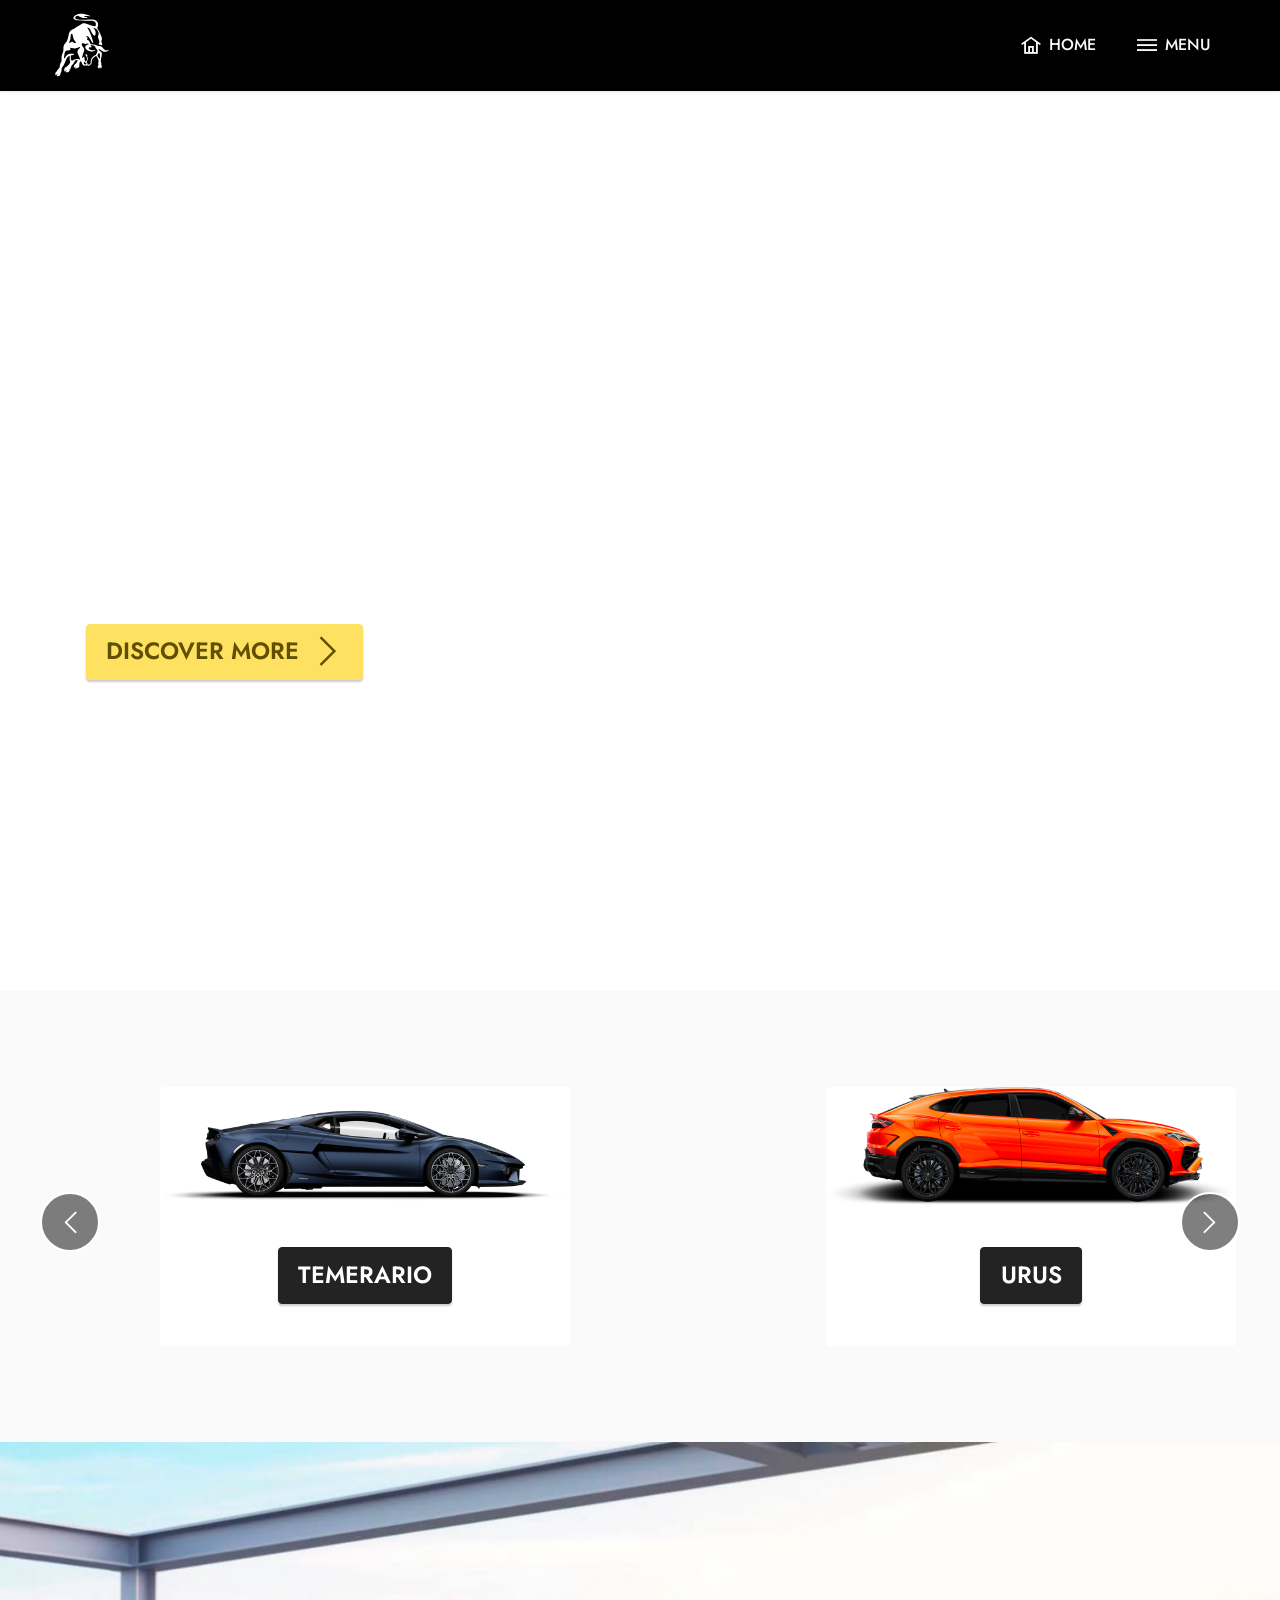
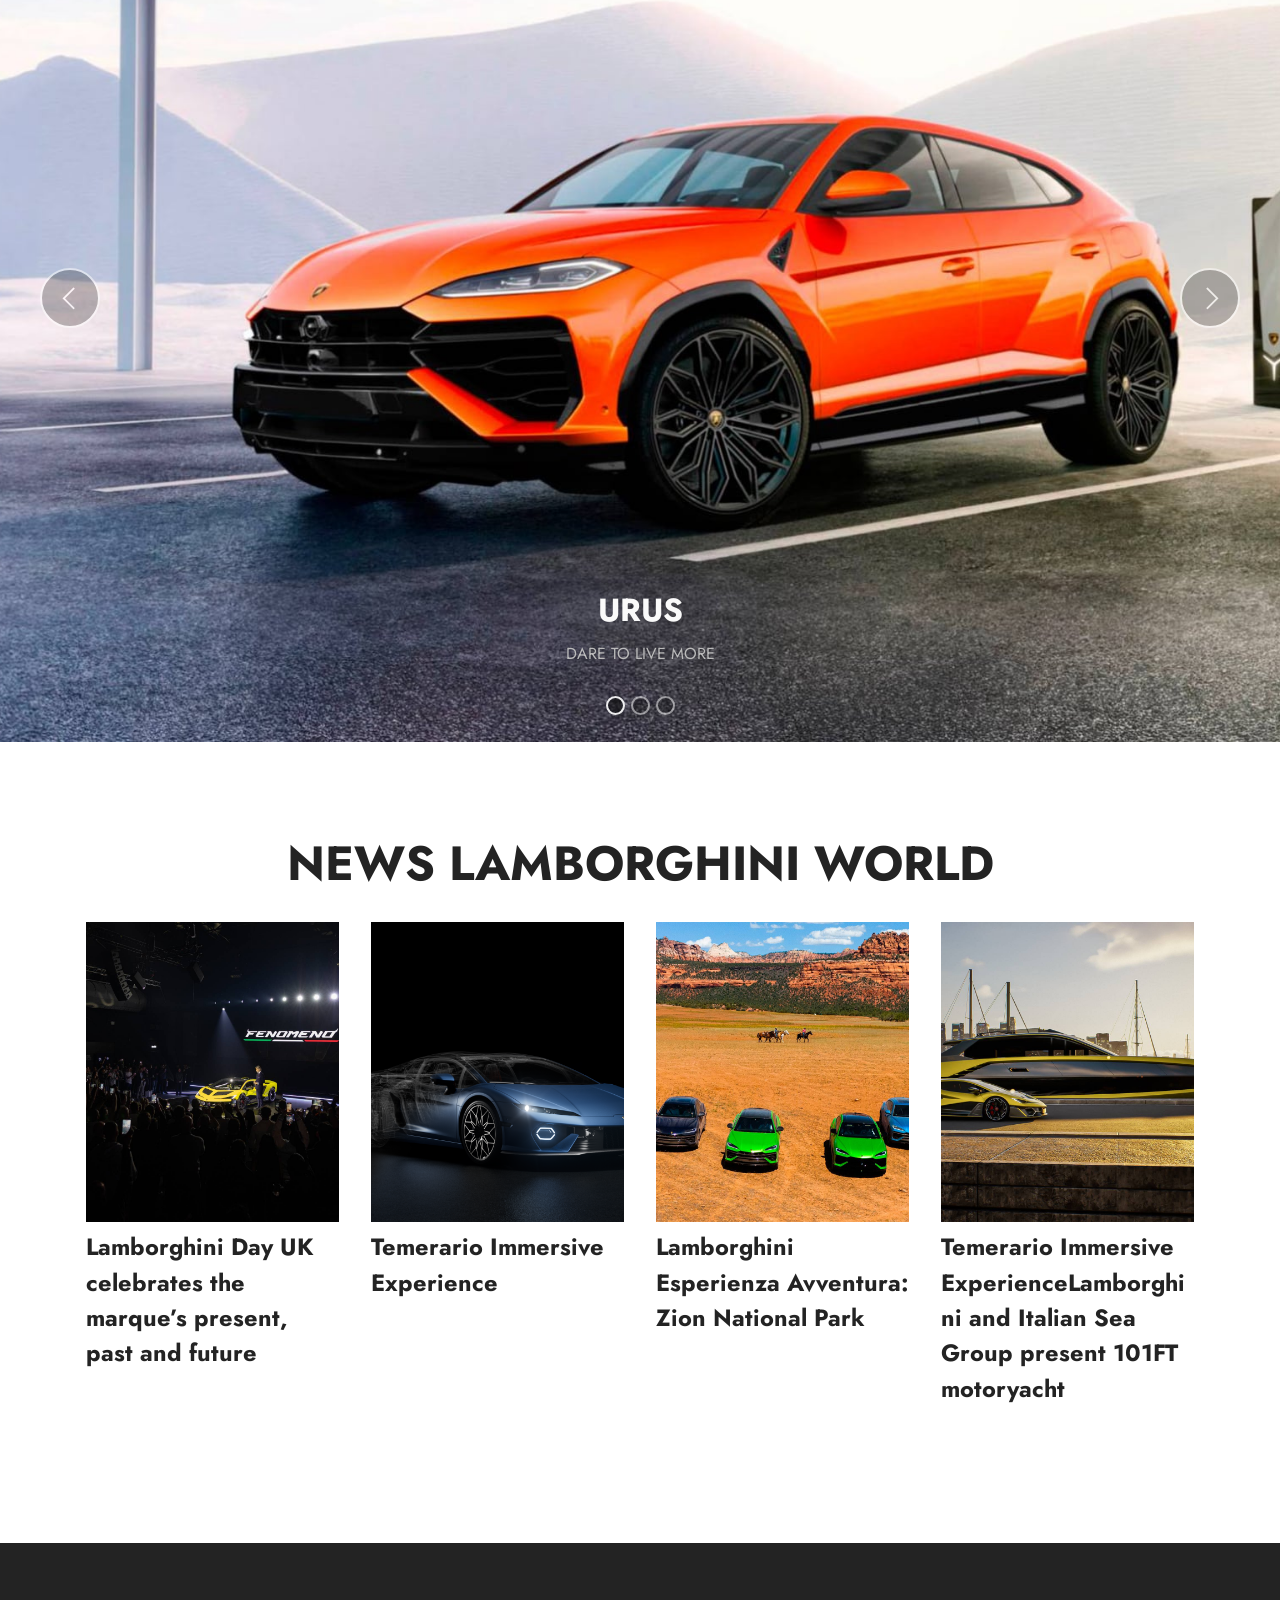
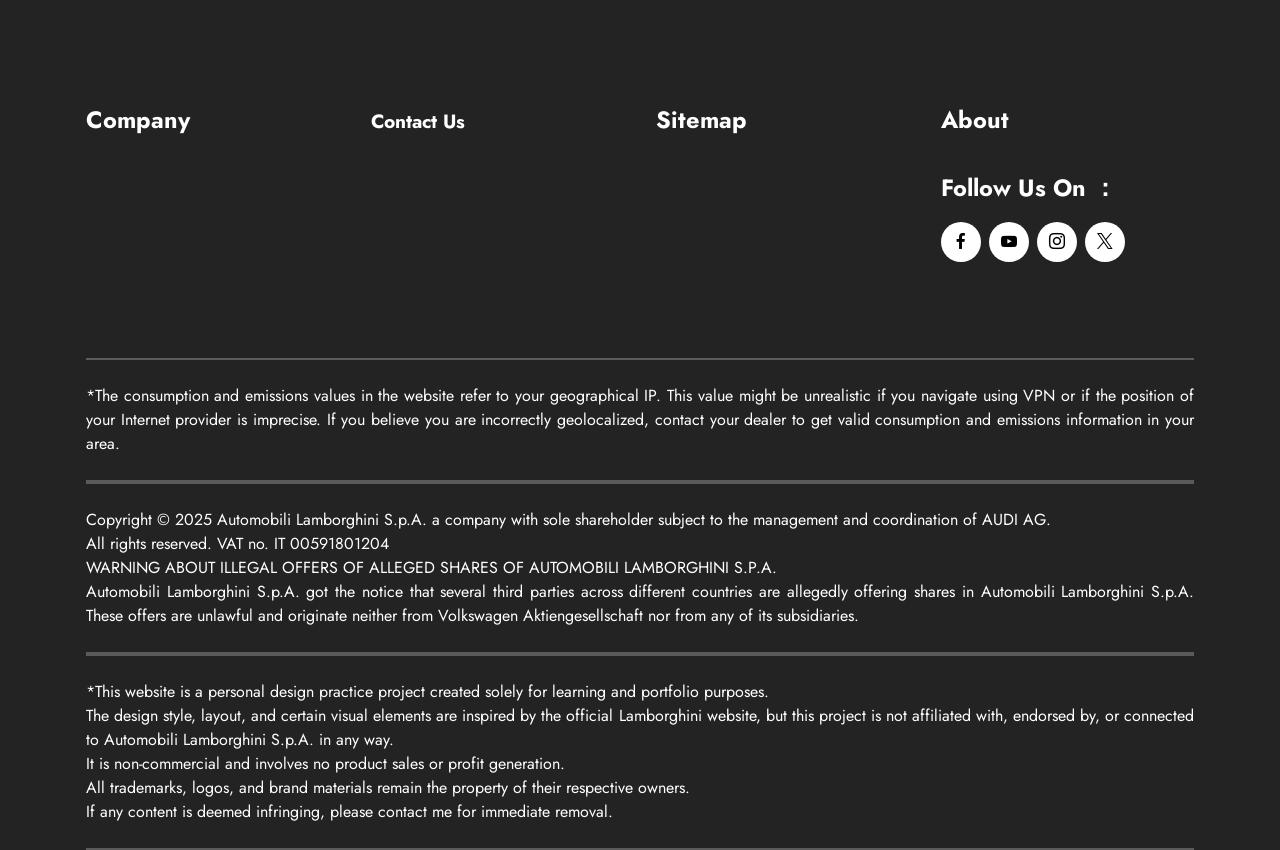
==== commit 4081acb1: "Update index.html" ====
--- a/index.html
+++ b/index.html
@@ -405,8 +405,8 @@
             </div>
         </div>
     </div>
-</section><section class="display-7" style="padding: 0;align-items: center;justify-content: center;flex-wrap: wrap;    align-content: center;display: flex;position: relative;height: 4rem;"><a href="https://mobiri.se/" style="flex: 1 1;height: 4rem;position: absolute;width: 100%;z-index: 1;"><img alt="" style="height: 4rem;" src="[data-uri]"></a><p style="margin: 0;text-align: center;" class="display-7">&#8204;</p><a style="z-index:1" href="https://mobirise.com/builder/no-code-website-builder.html">No Code Website Builder</a></section><script src="assets/bootstrap/js/bootstrap.bundle.min.js"></script>  <script src="assets/smoothscroll/smooth-scroll.js"></script>  <script src="assets/ytplayer/index.js"></script>  <script src="assets/dropdown/js/navbar-dropdown.js"></script>  <script src="assets/vimeoplayer/player.js"></script>  <script src="assets/embla/embla.min.js"></script>  <script src="assets/embla/script.js"></script>  <script src="assets/theme/js/script.js"></script>  
+</section>
   
   
 </body>
-</html>+</html>
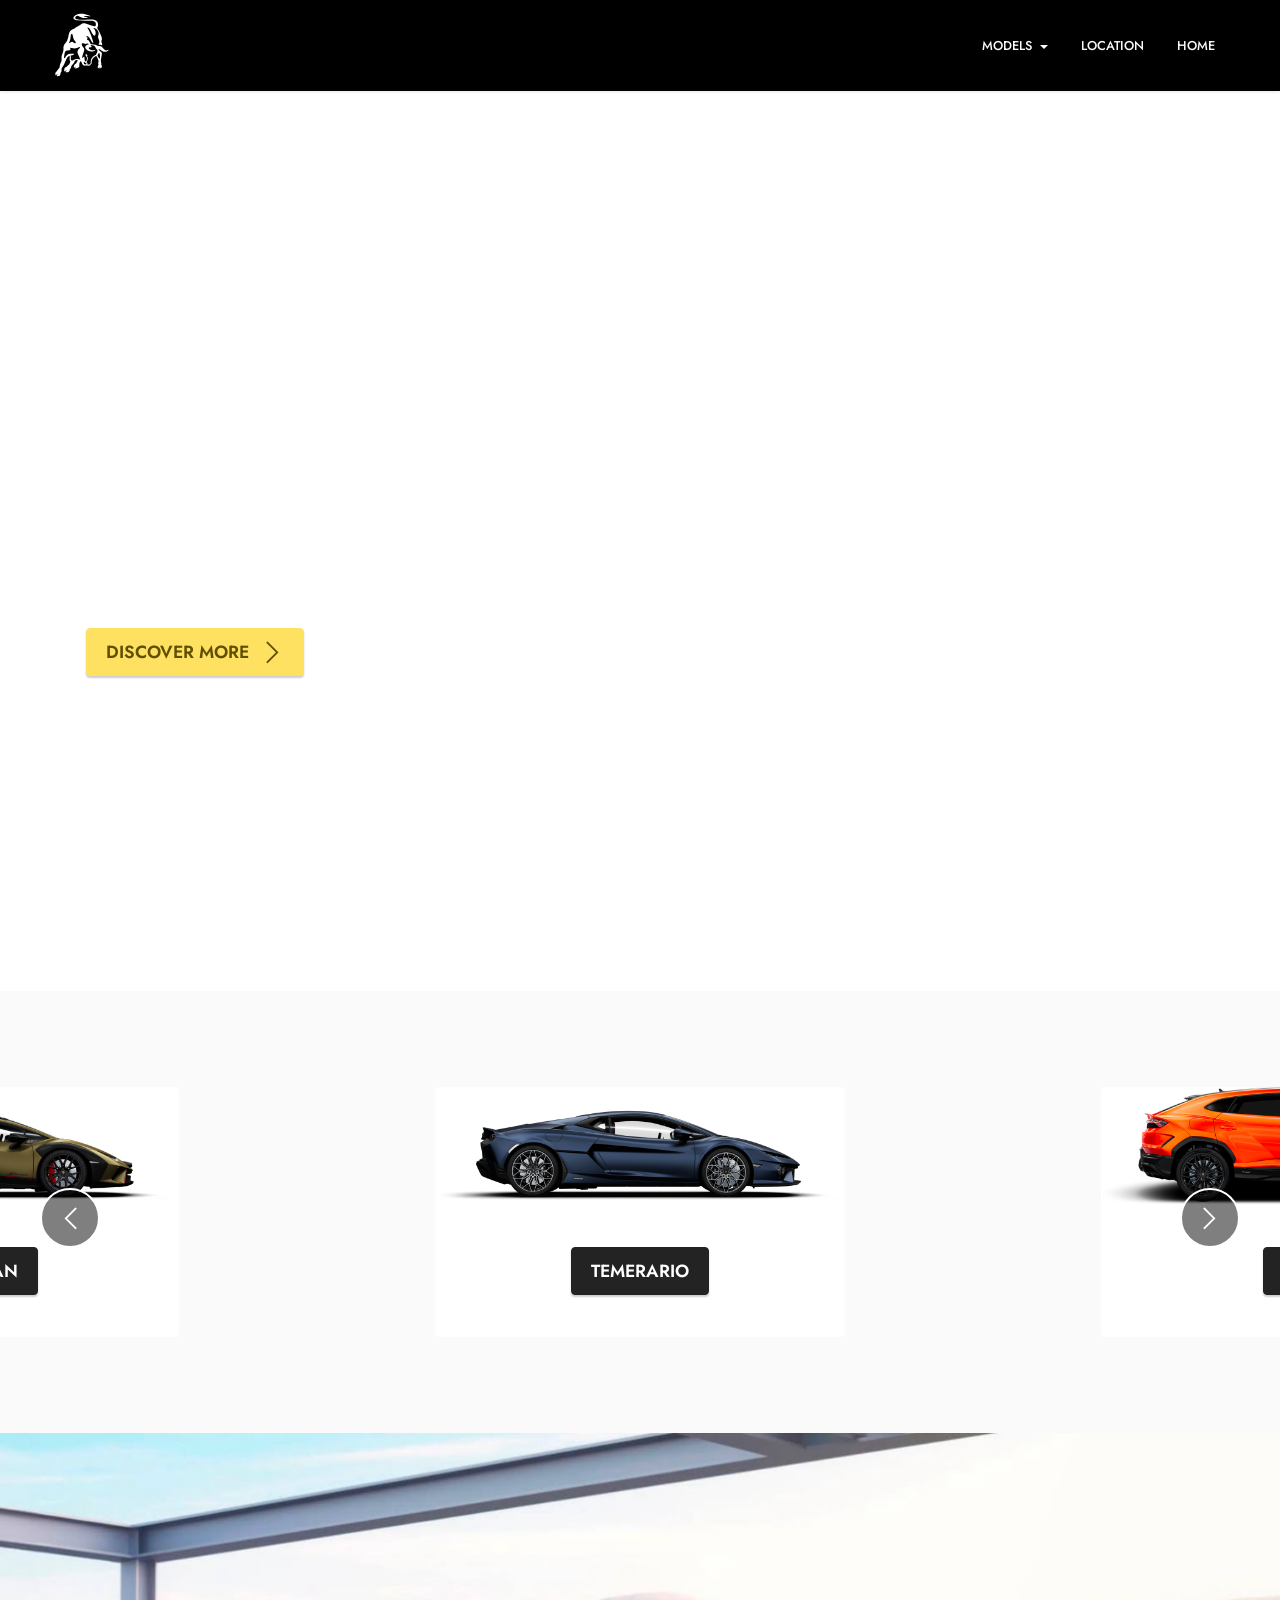
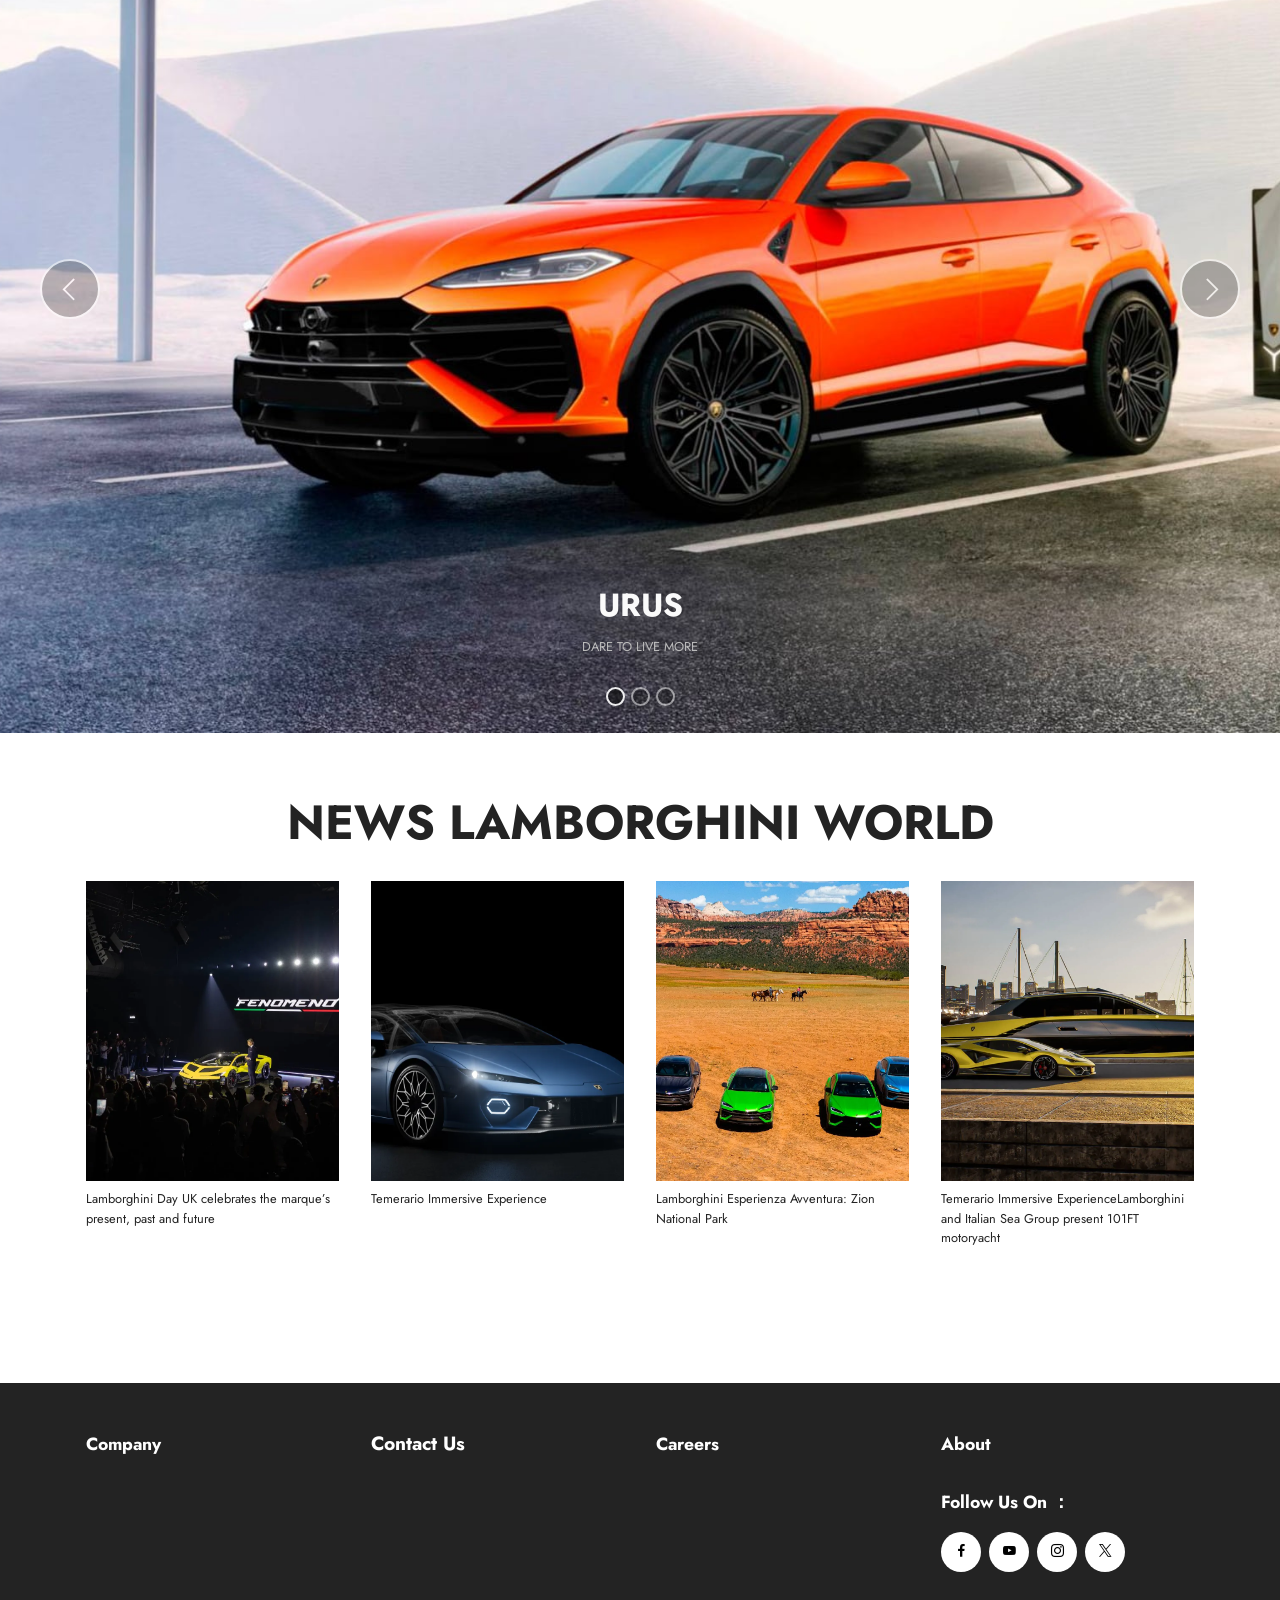
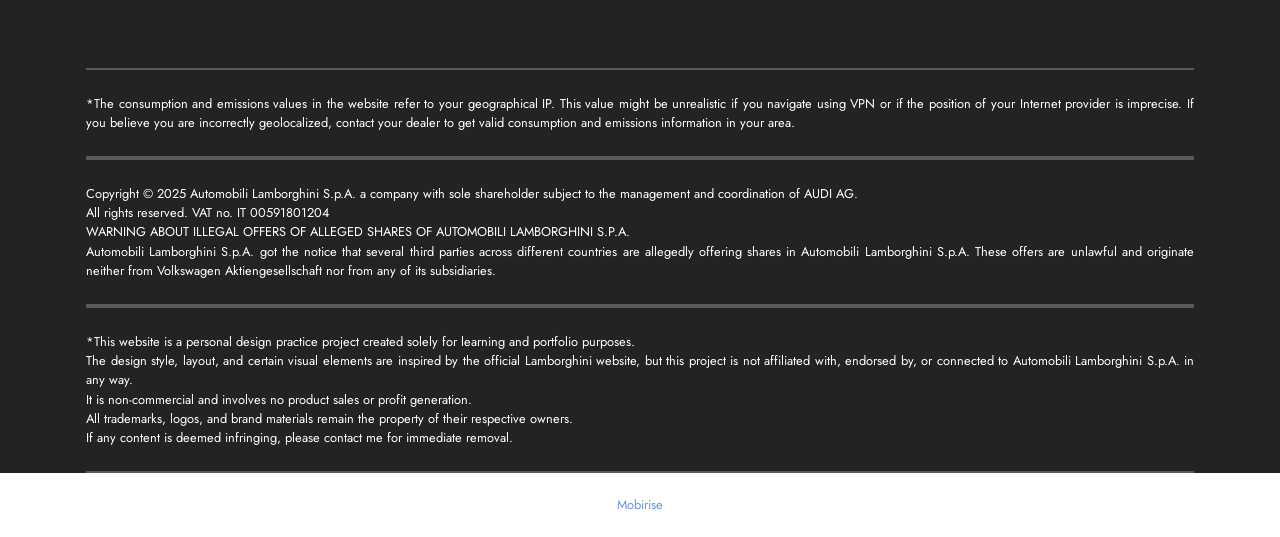
==== commit 224c19b3: "create github pages" ====
--- a/index.html
+++ b/index.html
@@ -18,7 +18,7 @@
   <link rel="stylesheet" href="assets/theme/css/style.css">
   <link rel="preload" href="https://fonts.googleapis.com/css?family=Jost:100,200,300,400,500,600,700,800,900,100i,200i,300i,400i,500i,600i,700i,800i,900i&display=swap" as="style" onload="this.onload=null;this.rel='stylesheet'">
   <noscript><link rel="stylesheet" href="https://fonts.googleapis.com/css?family=Jost:100,200,300,400,500,600,700,800,900,100i,200i,300i,400i,500i,600i,700i,800i,900i&display=swap"></noscript>
-  <link rel="preload" as="style" href="assets/mobirise/css/mbr-additional.css?v=LuFAN8"><link rel="stylesheet" href="assets/mobirise/css/mbr-additional.css?v=LuFAN8" type="text/css">
+  <link rel="preload" as="style" href="assets/mobirise/css/mbr-additional.css?v=Cx8UvW"><link rel="stylesheet" href="assets/mobirise/css/mbr-additional.css?v=Cx8UvW" type="text/css">
 
   
   
@@ -26,7 +26,7 @@
 </head>
 <body>
   
-  <section data-bs-version="5.1" class="menu menu3 cid-uYOpqU1B2g" once="menu" id="menu3-2">
+  <section data-bs-version="5.1" class="menu menu3 cid-uZ6IEdcHdL" once="menu" id="menu3-4g">
     
     <nav class="navbar navbar-dropdown navbar-expand-lg">
         <div class="container-fluid">
@@ -47,9 +47,7 @@
                 </div>
             </button>
             <div class="collapse navbar-collapse" id="navbarSupportedContent">
-                <ul class="navbar-nav nav-dropdown nav-right" data-app-modern-menu="true"><li class="nav-item"><a class="nav-link link text-white display-7" href="https://mobiri.se"></a></li>
-                    <li class="nav-item"><a class="nav-link link text-white text-primary display-7" href="index.html"><span class="mobi-mbri mobi-mbri-home mbr-iconfont mbr-iconfont-btn"></span>HOME</a></li><li class="nav-item"><a class="nav-link link text-white text-primary display-7" href="menu.html"><span class="mobi-mbri mobi-mbri-menu mbr-iconfont mbr-iconfont-btn"></span>MENU</a>
-                    </li></ul>
+                <ul class="navbar-nav nav-dropdown nav-right" data-app-modern-menu="true"><li class="nav-item dropdown"><a class="nav-link link text-white dropdown-toggle display-7" href="https://mobiri.se" data-toggle="dropdown-submenu" data-bs-toggle="dropdown" data-bs-auto-close="outside" aria-expanded="false">MODELS</a><div class="dropdown-menu" aria-labelledby="dropdown-788"><a class="text-white dropdown-item text-primary display-7" href="page4.html" aria-expanded="false">TEMERARIO</a><a class="text-white dropdown-item text-primary display-7" href="page8.html">REVUELTO</a><a class="text-white dropdown-item text-primary display-7" href="page7.html">URUS</a><a class="text-white dropdown-item text-primary display-7" href="page9.html">HURACAN</a></div></li><li class="nav-item"><a class="nav-link link text-white text-primary display-7" href="page10.html">LOCATION</a></li><li class="nav-item"><a class="nav-link link text-white text-primary display-7" href="index.html">HOME</a></li></ul>
                 
                 
             </div>
@@ -167,10 +165,10 @@
 
 <section data-bs-version="5.1" class="slider1 cid-uYPjOqt52y mbr-fullscreen" id="slider1-l">
     
-    <div class="carousel slide carousel-fade" id="uZ1AnPQh1m" data-ride="carousel" data-bs-ride="carousel" data-interval="5000" data-bs-interval="5000">
+    <div class="carousel slide carousel-fade" id="uZ6JotsXNE" data-ride="carousel" data-bs-ride="carousel" data-interval="5000" data-bs-interval="5000">
         <ol class="carousel-indicators">
-            <li data-slide-to="0" data-bs-slide-to="0" class="active" data-target="#uZ1AnPQh1m" data-bs-target="#uZ1AnPQh1m"></li>
-            <li data-slide-to="1" data-bs-slide-to="1" data-target="#uZ1AnPQh1m" data-bs-target="#uZ1AnPQh1m"></li><li data-slide-to="2" data-bs-slide-to="2" data-target="#uZ1AnPQh1m" data-bs-target="#uZ1AnPQh1m"></li>
+            <li data-slide-to="0" data-bs-slide-to="0" class="active" data-target="#uZ6JotsXNE" data-bs-target="#uZ6JotsXNE"></li>
+            <li data-slide-to="1" data-bs-slide-to="1" data-target="#uZ6JotsXNE" data-bs-target="#uZ6JotsXNE"></li><li data-slide-to="2" data-bs-slide-to="2" data-target="#uZ6JotsXNE" data-bs-target="#uZ6JotsXNE"></li>
             
         </ol>
         <div class="carousel-inner">
@@ -205,11 +203,11 @@
             </div>
             
         </div>
-        <a class="carousel-control carousel-control-prev" role="button" data-slide="prev" data-bs-slide="prev" href="#uZ1AnPQh1m">
+        <a class="carousel-control carousel-control-prev" role="button" data-slide="prev" data-bs-slide="prev" href="#uZ6JotsXNE">
             <span class="mobi-mbri mobi-mbri-arrow-prev" aria-hidden="true"></span>
             <span class="sr-only visually-hidden">Previous</span>
         </a>
-        <a class="carousel-control carousel-control-next" role="button" data-slide="next" data-bs-slide="next" href="#uZ1AnPQh1m">
+        <a class="carousel-control carousel-control-next" role="button" data-slide="next" data-bs-slide="next" href="#uZ6JotsXNE">
             <span class="mobi-mbri mobi-mbri-arrow-next" aria-hidden="true"></span>
             <span class="sr-only visually-hidden">Next</span>
         </a>
@@ -229,55 +227,55 @@
         </div>
         <div class="row mbr-gallery mt-4">
             <div class="col-12 col-md-6 col-lg-3 item gallery-image active">
-                <div class="item-wrapper" data-toggle="modal" data-bs-toggle="modal" data-target="#uZ1AnQ119m-modal" data-bs-target="#uZ1AnQ119m-modal">
-                    <img class="w-100" src="assets/images/cover.webp" alt="Mobirise Website Builder" data-slide-to="0" data-bs-slide-to="0" data-target="#lb-uZ1AnQ119m" data-bs-target="#lb-uZ1AnQ119m">
+                <div class="item-wrapper" data-toggle="modal" data-bs-toggle="modal" data-target="#uZ6JotGuXX-modal" data-bs-target="#uZ6JotGuXX-modal">
+                    <img class="w-100" src="assets/images/cover-1.webp" alt="Mobirise Website Builder" data-slide-to="0" data-bs-slide-to="0" data-target="#lb-uZ6JotGuXX" data-bs-target="#lb-uZ6JotGuXX">
                     <div class="icon-wrapper">
                         <span class="mobi-mbri mobi-mbri-search mbr-iconfont mbr-iconfont-btn"></span>
                     </div>
                 </div>
-                <h6 class="mbr-item-subtitle mbr-fonts-style align-center mb-2 mt-2 display-4"><strong>Lamborghini Day UK celebrates the marque’s present, past and future</strong></h6>
+                <h6 class="mbr-item-subtitle mbr-fonts-style align-center mb-2 mt-2 display-7">Lamborghini Day UK celebrates the marque’s present, past and future</h6>
             </div><div class="col-12 col-md-6 col-lg-3 item gallery-image">
-                <div class="item-wrapper" data-toggle="modal" data-bs-toggle="modal" data-target="#uZ1AnQ119m-modal" data-bs-target="#uZ1AnQ119m-modal">
-                    <img class="w-100" src="assets/images/c80a5e3081a9e65598014d1cda09ed0a7d1cff60.webp" alt="Mobirise Website Builder" data-slide-to="1" data-bs-slide-to="1" data-target="#lb-uZ1AnQ119m" data-bs-target="#lb-uZ1AnQ119m">
+                <div class="item-wrapper" data-toggle="modal" data-bs-toggle="modal" data-target="#uZ6JotGuXX-modal" data-bs-target="#uZ6JotGuXX-modal">
+                    <img class="w-100" src="assets/images/c80a5e3081a9e65598014d1cda09ed0a7d1cff60-1.webp" alt="Mobirise Website Builder" data-slide-to="1" data-bs-slide-to="1" data-target="#lb-uZ6JotGuXX" data-bs-target="#lb-uZ6JotGuXX">
                     <div class="icon-wrapper">
                         <span class="mobi-mbri mobi-mbri-search mbr-iconfont mbr-iconfont-btn"></span>
                     </div>
                 </div>
-                <h6 class="mbr-item-subtitle mbr-fonts-style align-center mb-2 mt-2 display-4"><strong>Temerario Immersive Experience</strong></h6>
+                <h6 class="mbr-item-subtitle mbr-fonts-style align-center mb-2 mt-2 display-7">Temerario Immersive Experience</h6>
             </div><div class="col-12 col-md-6 col-lg-3 item gallery-image">
-                <div class="item-wrapper" data-toggle="modal" data-bs-toggle="modal" data-target="#uZ1AnQ119m-modal" data-bs-target="#uZ1AnQ119m-modal">
-                    <img class="w-100" src="assets/images/coversito.webp" alt="Mobirise Website Builder" data-slide-to="2" data-bs-slide-to="2" data-target="#lb-uZ1AnQ119m" data-bs-target="#lb-uZ1AnQ119m">
+                <div class="item-wrapper" data-toggle="modal" data-bs-toggle="modal" data-target="#uZ6JotGuXX-modal" data-bs-target="#uZ6JotGuXX-modal">
+                    <img class="w-100" src="assets/images/coversito-1.webp" alt="Mobirise Website Builder" data-slide-to="2" data-bs-slide-to="2" data-target="#lb-uZ6JotGuXX" data-bs-target="#lb-uZ6JotGuXX">
                     <div class="icon-wrapper">
                         <span class="mobi-mbri mobi-mbri-search mbr-iconfont mbr-iconfont-btn"></span>
                     </div>
                 </div>
-                <h6 class="mbr-item-subtitle mbr-fonts-style align-center mb-2 mt-2 display-4"><strong>Lamborghini Esperienza Avventura: Zion National Park</strong></h6>
+                <h6 class="mbr-item-subtitle mbr-fonts-style align-center mb-2 mt-2 display-7">Lamborghini Esperienza Avventura: Zion National Park</h6>
             </div><div class="col-12 col-md-6 col-lg-3 item gallery-image">
-                <div class="item-wrapper" data-toggle="modal" data-bs-toggle="modal" data-target="#uZ1AnQ119m-modal" data-bs-target="#uZ1AnQ119m-modal">
-                    <img class="w-100" src="assets/images/cover-2.webp" alt="Mobirise Website Builder" data-slide-to="3" data-bs-slide-to="3" data-target="#lb-uZ1AnQ119m" data-bs-target="#lb-uZ1AnQ119m">
+                <div class="item-wrapper" data-toggle="modal" data-bs-toggle="modal" data-target="#uZ6JotGuXX-modal" data-bs-target="#uZ6JotGuXX-modal">
+                    <img class="w-100" src="assets/images/cover-2.webp" alt="Mobirise Website Builder" data-slide-to="3" data-bs-slide-to="3" data-target="#lb-uZ6JotGuXX" data-bs-target="#lb-uZ6JotGuXX">
                     <div class="icon-wrapper">
                         <span class="mobi-mbri mobi-mbri-search mbr-iconfont mbr-iconfont-btn"></span>
                     </div>
                 </div>
-                <h6 class="mbr-item-subtitle mbr-fonts-style align-center mb-2 mt-2 display-4"><strong>Temerario Immersive ExperienceLamborghini and Italian Sea Group present 101FT motoryacht</strong></h6>
-            </div>
-            
-            
-            
-        </div>
-
-        <div class="modal mbr-slider" tabindex="-1" role="dialog" aria-hidden="true" id="uZ1AnQ119m-modal">
+                <h6 class="mbr-item-subtitle mbr-fonts-style align-center mb-2 mt-2 display-7">Temerario Immersive ExperienceLamborghini and Italian Sea Group present 101FT motoryacht</h6>
+            </div>
+            
+            
+            
+        </div>
+
+        <div class="modal mbr-slider" tabindex="-1" role="dialog" aria-hidden="true" id="uZ6JotGuXX-modal">
             <div class="modal-dialog" role="document">
                 <div class="modal-content">
                     <div class="modal-body">
-                        <div class="carousel slide carousel-fade" id="lb-uZ1AnQ119m" data-ride="carousel" data-bs-ride="carousel" data-interval="5000" data-bs-interval="5000">
+                        <div class="carousel slide carousel-fade" id="lb-uZ6JotGuXX" data-ride="carousel" data-bs-ride="carousel" data-interval="5000" data-bs-interval="5000">
                             <div class="carousel-inner">
                                 <div class="carousel-item active">
-                                    <img class="d-block w-100" src="assets/images/cover.webp" alt="Mobirise Website Builder">
+                                    <img class="d-block w-100" src="assets/images/cover-1.webp" alt="Mobirise Website Builder">
                                 </div><div class="carousel-item">
-                                    <img class="d-block w-100" src="assets/images/c80a5e3081a9e65598014d1cda09ed0a7d1cff60.webp" alt="Mobirise Website Builder">
+                                    <img class="d-block w-100" src="assets/images/c80a5e3081a9e65598014d1cda09ed0a7d1cff60-1.webp" alt="Mobirise Website Builder">
                                 </div><div class="carousel-item">
-                                    <img class="d-block w-100" src="assets/images/coversito.webp" alt="Mobirise Website Builder">
+                                    <img class="d-block w-100" src="assets/images/coversito-1.webp" alt="Mobirise Website Builder">
                                 </div><div class="carousel-item">
                                     <img class="d-block w-100" src="assets/images/cover-2.webp" alt="Mobirise Website Builder">
                                 </div>
@@ -286,18 +284,18 @@
                                 
                             </div>
                             <ol class="carousel-indicators">
-                                <li data-slide-to="0" data-bs-slide-to="0" class="active" data-target="#lb-uZ1AnQ119m" data-bs-target="#lb-uZ1AnQ119m"></li>
-                                <li data-slide-to="1" data-bs-slide-to="1" data-target="#lb-uZ1AnQ119m" data-bs-target="#lb-uZ1AnQ119m"></li>
-                                <li data-slide-to="2" data-bs-slide-to="2" data-target="#lb-uZ1AnQ119m" data-bs-target="#lb-uZ1AnQ119m"></li>
-                                <li data-slide-to="3" data-bs-slide-to="3" data-target="#lb-uZ1AnQ119m" data-bs-target="#lb-uZ1AnQ119m"></li>
+                                <li data-slide-to="0" data-bs-slide-to="0" class="active" data-target="#lb-uZ6JotGuXX" data-bs-target="#lb-uZ6JotGuXX"></li>
+                                <li data-slide-to="1" data-bs-slide-to="1" data-target="#lb-uZ6JotGuXX" data-bs-target="#lb-uZ6JotGuXX"></li>
+                                <li data-slide-to="2" data-bs-slide-to="2" data-target="#lb-uZ6JotGuXX" data-bs-target="#lb-uZ6JotGuXX"></li>
+                                <li data-slide-to="3" data-bs-slide-to="3" data-target="#lb-uZ6JotGuXX" data-bs-target="#lb-uZ6JotGuXX"></li>
                             </ol>
                             <a role="button" href="" class="close" data-dismiss="modal" data-bs-dismiss="modal" aria-label="Close">
                             </a>
-                            <a class="carousel-control-prev carousel-control" role="button" data-slide="prev" data-bs-slide="prev" href="#lb-uZ1AnQ119m">
+                            <a class="carousel-control-prev carousel-control" role="button" data-slide="prev" data-bs-slide="prev" href="#lb-uZ6JotGuXX">
                                 <span class="mobi-mbri mobi-mbri-arrow-prev" aria-hidden="true"></span>
                                 <span class="sr-only visually-hidden">Previous</span>
                             </a>
-                            <a class="carousel-control-next carousel-control" role="button" data-slide="next" data-bs-slide="next" href="#lb-uZ1AnQ119m">
+                            <a class="carousel-control-next carousel-control" role="button" data-slide="next" data-bs-slide="next" href="#lb-uZ6JotGuXX">
                                 <span class="mobi-mbri mobi-mbri-arrow-next" aria-hidden="true"></span>
                                 <span class="sr-only visually-hidden">Next</span>
                             </a>
@@ -331,7 +329,7 @@
                 <ul class="list mbr-fonts-style display-7"></ul>
             </div>
             <div class="col-12 col-md-6 col-lg-3">
-                <h5 class="mbr-section-subtitle mbr-fonts-style mb-2 display-4"><strong>Sitemap</strong></h5>
+                <h5 class="mbr-section-subtitle mbr-fonts-style mb-2 display-4"><strong>Careers</strong></h5>
                 <ul class="list mbr-fonts-style display-7"></ul>
             </div>
             <div class="col-12 col-md-6 col-lg-3">
@@ -405,8 +403,8 @@
             </div>
         </div>
     </div>
-</section>
+</section><section class="display-7" style="padding: 0;align-items: center;justify-content: center;flex-wrap: wrap;    align-content: center;display: flex;position: relative;height: 4rem;"><a href="https://mobiri.se/" style="flex: 1 1;height: 4rem;position: absolute;width: 100%;z-index: 1;"><img alt="" style="height: 4rem;" src="[data-uri]"></a><p style="margin: 0;text-align: center;" class="display-7">&#8204;</p><a style="z-index:1" href="https://mobirise.com">Mobirise </a></section><script src="assets/bootstrap/js/bootstrap.bundle.min.js"></script>  <script src="assets/smoothscroll/smooth-scroll.js"></script>  <script src="assets/ytplayer/index.js"></script>  <script src="assets/dropdown/js/navbar-dropdown.js"></script>  <script src="assets/vimeoplayer/player.js"></script>  <script src="assets/embla/embla.min.js"></script>  <script src="assets/embla/script.js"></script>  <script src="assets/theme/js/script.js"></script>  
   
   
 </body>
-</html>
+</html>
--- a/assets/mobirise/css/mbr-additional.css
+++ b/assets/mobirise/css/mbr-additional.css
@@ -19,11 +19,11 @@
 }
 .display-4 {
   font-family: 'Jost', sans-serif;
-  font-size: 1.474rem;
+  font-size: 1.1rem;
   line-height: 1.5;
 }
 .display-4 > .mbr-iconfont {
-  font-size: 1.8425rem;
+  font-size: 1.375rem;
 }
 .display-5 {
   font-family: 'Jost', sans-serif;
@@ -35,11 +35,11 @@
 }
 .display-7 {
   font-family: 'Jost', sans-serif;
+  font-size: 0.8rem;
+  line-height: 1.5;
+}
+.display-7 > .mbr-iconfont {
   font-size: 1rem;
-  line-height: 1.5;
-}
-.display-7 > .mbr-iconfont {
-  font-size: 1.25rem;
 }
 /* ---- Fluid typography for mobile devices ---- */
 /* 1.4 - font scale ratio ( bootstrap == 1.42857 ) */
@@ -63,9 +63,9 @@
     line-height: calc( 1.3 * (1.7rem + (3 - 1.7) * ((100vw - 20rem) / (48 - 20))));
   }
   .display-4 {
-    font-size: 1.1792rem;
-    font-size: calc( 1.1659rem + (1.474 - 1.1659) * ((100vw - 20rem) / (48 - 20)));
-    line-height: calc( 1.4 * (1.1659rem + (1.474 - 1.1659) * ((100vw - 20rem) / (48 - 20))));
+    font-size: 0.88rem;
+    font-size: calc( 1.0350000000000001rem + (1.1 - 1.0350000000000001) * ((100vw - 20rem) / (48 - 20)));
+    line-height: calc( 1.4 * (1.0350000000000001rem + (1.1 - 1.0350000000000001) * ((100vw - 20rem) / (48 - 20))));
   }
   .display-5 {
     font-size: 1.6rem;
@@ -73,9 +73,9 @@
     line-height: calc( 1.4 * (1.35rem + (2 - 1.35) * ((100vw - 20rem) / (48 - 20))));
   }
   .display-7 {
-    font-size: 0.8rem;
-    font-size: calc( 1rem + (1 - 1) * ((100vw - 20rem) / (48 - 20)));
-    line-height: calc( 1.4 * (1rem + (1 - 1) * ((100vw - 20rem) / (48 - 20))));
+    font-size: 0.64rem;
+    font-size: calc( 0.93rem + (0.8 - 0.93) * ((100vw - 20rem) / (48 - 20)));
+    line-height: calc( 1.4 * (0.93rem + (0.8 - 0.93) * ((100vw - 20rem) / (48 - 20))));
   }
 }
 /* Buttons */
@@ -587,12 +587,12 @@
 }
 .form-control {
   font-family: 'Jost', sans-serif;
-  font-size: 1.474rem;
+  font-size: 1.1rem;
   line-height: 1.5;
   font-weight: 400;
 }
 .form-control > .mbr-iconfont {
-  font-size: 1.8425rem;
+  font-size: 1.375rem;
 }
 .form-control:hover,
 .form-control:focus {
@@ -601,12 +601,12 @@
 }
 .form-control:-webkit-input-placeholder {
   font-family: 'Jost', sans-serif;
-  font-size: 1.474rem;
+  font-size: 1.1rem;
   line-height: 1.5;
   font-weight: 400;
 }
 .form-control:-webkit-input-placeholder > .mbr-iconfont {
-  font-size: 1.8425rem;
+  font-size: 1.375rem;
 }
 blockquote {
   border-color: #6592e6;
@@ -687,10 +687,10 @@
   outline-offset: 2px !important;
   transition: outline 0.2s ease-in-out;
 }
-.cid-uYOpqU1B2g .navbar-dropdown {
+.cid-uZ6IEdcHdL .navbar-dropdown {
   position: relative !important;
 }
-.cid-uYOpqU1B2g .dropdown-item:before {
+.cid-uZ6IEdcHdL .dropdown-item:before {
   font-family: Moririse2 !important;
   content: "\e966";
   display: inline-block;
@@ -707,138 +707,138 @@
   transform: scale(0, 1);
   transition: all 0.25s ease-in-out;
 }
-.cid-uYOpqU1B2g .dropdown-menu {
+.cid-uZ6IEdcHdL .dropdown-menu {
   padding: 0;
   border-radius: 4px;
   box-shadow: 0 1px 3px 0 rgba(0, 0, 0, 0.1);
 }
-.cid-uYOpqU1B2g .dropdown-item {
+.cid-uZ6IEdcHdL .dropdown-item {
   border-bottom: 1px solid #e6e6e6;
 }
-.cid-uYOpqU1B2g .dropdown-item:hover,
-.cid-uYOpqU1B2g .dropdown-item:focus {
+.cid-uZ6IEdcHdL .dropdown-item:hover,
+.cid-uZ6IEdcHdL .dropdown-item:focus {
   background: #6592e6 !important;
   color: white !important;
 }
-.cid-uYOpqU1B2g .dropdown-item:hover span {
+.cid-uZ6IEdcHdL .dropdown-item:hover span {
   color: white;
 }
-.cid-uYOpqU1B2g .dropdown-item:first-child {
+.cid-uZ6IEdcHdL .dropdown-item:first-child {
   border-top-left-radius: 4px;
   border-top-right-radius: 4px;
 }
-.cid-uYOpqU1B2g .dropdown-item:last-child {
+.cid-uZ6IEdcHdL .dropdown-item:last-child {
   border-bottom: none;
   border-bottom-left-radius: 4px;
   border-bottom-right-radius: 4px;
 }
-.cid-uYOpqU1B2g .nav-dropdown .link {
+.cid-uZ6IEdcHdL .nav-dropdown .link {
   padding: 0 0.3em !important;
   margin: 0.667em 1em !important;
 }
-.cid-uYOpqU1B2g .nav-dropdown .link.dropdown-toggle::after {
+.cid-uZ6IEdcHdL .nav-dropdown .link.dropdown-toggle::after {
   margin-left: 0.5rem;
   margin-top: 0.2rem;
 }
-.cid-uYOpqU1B2g .nav-link {
+.cid-uZ6IEdcHdL .nav-link {
   position: relative;
 }
-.cid-uYOpqU1B2g .container {
+.cid-uZ6IEdcHdL .container {
   display: flex;
   margin: auto;
   flex-wrap: nowrap;
 }
 @media (max-width: 991px) {
-  .cid-uYOpqU1B2g .container {
+  .cid-uZ6IEdcHdL .container {
     flex-wrap: wrap;
   }
 }
-.cid-uYOpqU1B2g .container-fluid {
+.cid-uZ6IEdcHdL .container-fluid {
   flex-wrap: nowrap;
 }
 @media (max-width: 991px) {
-  .cid-uYOpqU1B2g .container-fluid {
+  .cid-uZ6IEdcHdL .container-fluid {
     flex-wrap: wrap;
   }
 }
-.cid-uYOpqU1B2g .iconfont-wrapper {
+.cid-uZ6IEdcHdL .iconfont-wrapper {
   color: #ffffff !important;
   font-size: 1.5rem;
   padding-right: 0.5rem;
 }
-.cid-uYOpqU1B2g .dropdown-menu,
-.cid-uYOpqU1B2g .navbar.opened {
+.cid-uZ6IEdcHdL .dropdown-menu,
+.cid-uZ6IEdcHdL .navbar.opened {
   background: #000000 !important;
 }
-.cid-uYOpqU1B2g .nav-item:focus,
-.cid-uYOpqU1B2g .nav-link:focus {
+.cid-uZ6IEdcHdL .nav-item:focus,
+.cid-uZ6IEdcHdL .nav-link:focus {
   outline: none;
 }
-.cid-uYOpqU1B2g .dropdown .dropdown-menu .dropdown-item {
+.cid-uZ6IEdcHdL .dropdown .dropdown-menu .dropdown-item {
   width: auto;
   transition: all 0.25s ease-in-out;
 }
-.cid-uYOpqU1B2g .dropdown .dropdown-menu .dropdown-item::after {
+.cid-uZ6IEdcHdL .dropdown .dropdown-menu .dropdown-item::after {
   right: 0.5rem;
 }
-.cid-uYOpqU1B2g .dropdown .dropdown-menu .dropdown-item .mbr-iconfont {
+.cid-uZ6IEdcHdL .dropdown .dropdown-menu .dropdown-item .mbr-iconfont {
   margin-right: 0.5rem;
   vertical-align: sub;
 }
-.cid-uYOpqU1B2g .dropdown .dropdown-menu .dropdown-item .mbr-iconfont:before {
+.cid-uZ6IEdcHdL .dropdown .dropdown-menu .dropdown-item .mbr-iconfont:before {
   display: inline-block;
   transform: scale(1, 1);
   transition: all 0.25s ease-in-out;
 }
-.cid-uYOpqU1B2g .collapsed .dropdown-menu .dropdown-item:before {
+.cid-uZ6IEdcHdL .collapsed .dropdown-menu .dropdown-item:before {
   display: none;
 }
-.cid-uYOpqU1B2g .collapsed .dropdown .dropdown-menu .dropdown-item {
+.cid-uZ6IEdcHdL .collapsed .dropdown .dropdown-menu .dropdown-item {
   padding: 0.235em 1.5em 0.235em 1.5em !important;
   transition: none;
   margin: 0 !important;
 }
-.cid-uYOpqU1B2g .navbar {
+.cid-uZ6IEdcHdL .navbar {
   min-height: 70px;
   transition: all 0.3s;
   border-bottom: 1px solid transparent;
   box-shadow: 0 1px 3px 0 rgba(0, 0, 0, 0.1);
   background: #000000;
 }
-.cid-uYOpqU1B2g .navbar.opened {
+.cid-uZ6IEdcHdL .navbar.opened {
   transition: all 0.3s;
 }
-.cid-uYOpqU1B2g .navbar .dropdown-item {
+.cid-uZ6IEdcHdL .navbar .dropdown-item {
   padding: 0.5rem 1.8rem;
 }
-.cid-uYOpqU1B2g .navbar .navbar-logo img {
+.cid-uZ6IEdcHdL .navbar .navbar-logo img {
   width: auto;
 }
-.cid-uYOpqU1B2g .navbar .navbar-collapse {
+.cid-uZ6IEdcHdL .navbar .navbar-collapse {
   justify-content: flex-end;
   z-index: 1;
 }
-.cid-uYOpqU1B2g .navbar.collapsed {
+.cid-uZ6IEdcHdL .navbar.collapsed {
   justify-content: center;
 }
-.cid-uYOpqU1B2g .navbar.collapsed .nav-item .nav-link::before {
+.cid-uZ6IEdcHdL .navbar.collapsed .nav-item .nav-link::before {
   display: none;
 }
-.cid-uYOpqU1B2g .navbar.collapsed.opened .dropdown-menu {
+.cid-uZ6IEdcHdL .navbar.collapsed.opened .dropdown-menu {
   top: 0;
 }
 @media (min-width: 992px) {
-  .cid-uYOpqU1B2g .navbar.collapsed.opened:not(.navbar-short) .navbar-collapse {
+  .cid-uZ6IEdcHdL .navbar.collapsed.opened:not(.navbar-short) .navbar-collapse {
     max-height: calc(98.5vh - 4.4rem);
   }
 }
-.cid-uYOpqU1B2g .navbar.collapsed .dropdown-menu .dropdown-submenu {
+.cid-uZ6IEdcHdL .navbar.collapsed .dropdown-menu .dropdown-submenu {
   left: 0 !important;
 }
-.cid-uYOpqU1B2g .navbar.collapsed .dropdown-menu .dropdown-item:after {
+.cid-uZ6IEdcHdL .navbar.collapsed .dropdown-menu .dropdown-item:after {
   right: auto;
 }
-.cid-uYOpqU1B2g .navbar.collapsed .dropdown-menu .dropdown-toggle[data-toggle="dropdown-submenu"]:after {
+.cid-uZ6IEdcHdL .navbar.collapsed .dropdown-menu .dropdown-toggle[data-toggle="dropdown-submenu"]:after {
   margin-left: 0.5rem;
   margin-top: 0.2rem;
   border-top: 0.35em solid;
@@ -847,33 +847,33 @@
   border-bottom: 0;
   top: 41%;
 }
-.cid-uYOpqU1B2g .navbar.collapsed ul.navbar-nav li {
+.cid-uZ6IEdcHdL .navbar.collapsed ul.navbar-nav li {
   margin: auto;
 }
-.cid-uYOpqU1B2g .navbar.collapsed .dropdown-menu .dropdown-item {
+.cid-uZ6IEdcHdL .navbar.collapsed .dropdown-menu .dropdown-item {
   padding: 0.25rem 1.5rem;
   text-align: center;
 }
-.cid-uYOpqU1B2g .navbar.collapsed .icons-menu {
+.cid-uZ6IEdcHdL .navbar.collapsed .icons-menu {
   padding-left: 0;
   padding-right: 0;
   padding-top: 0.5rem;
   padding-bottom: 0.5rem;
 }
 @media (max-width: 991px) {
-  .cid-uYOpqU1B2g .navbar .nav-item .nav-link::before {
+  .cid-uZ6IEdcHdL .navbar .nav-item .nav-link::before {
     display: none;
   }
-  .cid-uYOpqU1B2g .navbar.opened .dropdown-menu {
+  .cid-uZ6IEdcHdL .navbar.opened .dropdown-menu {
     top: 0;
   }
-  .cid-uYOpqU1B2g .navbar .dropdown-menu .dropdown-submenu {
+  .cid-uZ6IEdcHdL .navbar .dropdown-menu .dropdown-submenu {
     left: 0 !important;
   }
-  .cid-uYOpqU1B2g .navbar .dropdown-menu .dropdown-item:after {
+  .cid-uZ6IEdcHdL .navbar .dropdown-menu .dropdown-item:after {
     right: auto;
   }
-  .cid-uYOpqU1B2g .navbar .dropdown-menu .dropdown-toggle[data-toggle="dropdown-submenu"]:after {
+  .cid-uZ6IEdcHdL .navbar .dropdown-menu .dropdown-toggle[data-toggle="dropdown-submenu"]:after {
     margin-left: 0.5rem;
     margin-top: 0.2rem;
     border-top: 0.35em solid;
@@ -882,47 +882,47 @@
     border-bottom: 0;
     top: 40%;
   }
-  .cid-uYOpqU1B2g .navbar .navbar-logo img {
+  .cid-uZ6IEdcHdL .navbar .navbar-logo img {
     height: 3rem !important;
   }
-  .cid-uYOpqU1B2g .navbar ul.navbar-nav li {
+  .cid-uZ6IEdcHdL .navbar ul.navbar-nav li {
     margin: auto;
   }
-  .cid-uYOpqU1B2g .navbar .dropdown-menu .dropdown-item {
+  .cid-uZ6IEdcHdL .navbar .dropdown-menu .dropdown-item {
     padding: 0.25rem 1.5rem !important;
     text-align: center;
   }
-  .cid-uYOpqU1B2g .navbar .navbar-brand {
+  .cid-uZ6IEdcHdL .navbar .navbar-brand {
     flex-shrink: initial;
     flex-basis: auto;
     word-break: break-word;
     padding-right: 2rem;
   }
-  .cid-uYOpqU1B2g .navbar .navbar-toggler {
+  .cid-uZ6IEdcHdL .navbar .navbar-toggler {
     flex-basis: auto;
   }
-  .cid-uYOpqU1B2g .navbar .icons-menu {
+  .cid-uZ6IEdcHdL .navbar .icons-menu {
     padding-left: 0;
     padding-top: 0.5rem;
     padding-bottom: 0.5rem;
   }
 }
 @media (max-width: 991px) and (max-width: 767px) {
-  .cid-uYOpqU1B2g .navbar .navbar-brand {
+  .cid-uZ6IEdcHdL .navbar .navbar-brand {
     width: calc(100% - 31px);
   }
 }
-.cid-uYOpqU1B2g .navbar.navbar-short {
+.cid-uZ6IEdcHdL .navbar.navbar-short {
   min-height: 60px;
 }
-.cid-uYOpqU1B2g .navbar.navbar-short .navbar-logo img {
+.cid-uZ6IEdcHdL .navbar.navbar-short .navbar-logo img {
   height: 2.5rem !important;
 }
-.cid-uYOpqU1B2g .navbar.navbar-short .navbar-brand {
+.cid-uZ6IEdcHdL .navbar.navbar-short .navbar-brand {
   min-height: 60px;
   padding: 0;
 }
-.cid-uYOpqU1B2g .navbar-brand {
+.cid-uZ6IEdcHdL .navbar-brand {
   min-height: 70px;
   flex-shrink: 0;
   align-items: center;
@@ -932,44 +932,44 @@
   word-break: break-word;
   z-index: 1;
 }
-.cid-uYOpqU1B2g .navbar-brand .navbar-caption {
+.cid-uZ6IEdcHdL .navbar-brand .navbar-caption {
   line-height: inherit !important;
 }
-.cid-uYOpqU1B2g .navbar-brand .navbar-logo a {
+.cid-uZ6IEdcHdL .navbar-brand .navbar-logo a {
   outline: none;
 }
-.cid-uYOpqU1B2g .dropdown-item.active,
-.cid-uYOpqU1B2g .dropdown-item:active {
+.cid-uZ6IEdcHdL .dropdown-item.active,
+.cid-uZ6IEdcHdL .dropdown-item:active {
   background-color: transparent;
 }
-.cid-uYOpqU1B2g .navbar-expand-lg .navbar-nav .nav-link {
+.cid-uZ6IEdcHdL .navbar-expand-lg .navbar-nav .nav-link {
   padding: 0;
 }
-.cid-uYOpqU1B2g .nav-dropdown .link.dropdown-toggle {
+.cid-uZ6IEdcHdL .nav-dropdown .link.dropdown-toggle {
   margin-right: 1.667em;
 }
-.cid-uYOpqU1B2g .nav-dropdown .link.dropdown-toggle[aria-expanded="true"] {
+.cid-uZ6IEdcHdL .nav-dropdown .link.dropdown-toggle[aria-expanded="true"] {
   margin-right: 0;
   padding: 0.667em 1.667em;
 }
-.cid-uYOpqU1B2g .navbar.navbar-expand-lg .dropdown .dropdown-menu {
+.cid-uZ6IEdcHdL .navbar.navbar-expand-lg .dropdown .dropdown-menu {
   background: #000000;
 }
-.cid-uYOpqU1B2g .navbar.navbar-expand-lg .dropdown .dropdown-menu .dropdown-submenu {
+.cid-uZ6IEdcHdL .navbar.navbar-expand-lg .dropdown .dropdown-menu .dropdown-submenu {
   margin: 0;
   left: 100%;
 }
-.cid-uYOpqU1B2g .navbar .dropdown.open > .dropdown-menu {
+.cid-uZ6IEdcHdL .navbar .dropdown.open > .dropdown-menu {
   display: block;
 }
-.cid-uYOpqU1B2g ul.navbar-nav {
+.cid-uZ6IEdcHdL ul.navbar-nav {
   flex-wrap: wrap;
 }
-.cid-uYOpqU1B2g .navbar-buttons {
+.cid-uZ6IEdcHdL .navbar-buttons {
   text-align: center;
   min-width: 170px;
 }
-.cid-uYOpqU1B2g button.navbar-toggler {
+.cid-uZ6IEdcHdL button.navbar-toggler {
   outline: none;
   width: 31px;
   height: 20px;
@@ -978,7 +978,7 @@
   position: relative;
   align-self: center;
 }
-.cid-uYOpqU1B2g button.navbar-toggler .hamburger span {
+.cid-uZ6IEdcHdL button.navbar-toggler .hamburger span {
   position: absolute;
   right: 0;
   width: 30px;
@@ -986,53 +986,53 @@
   border-right: 5px;
   background-color: #ffffff;
 }
-.cid-uYOpqU1B2g button.navbar-toggler .hamburger span:nth-child(1) {
+.cid-uZ6IEdcHdL button.navbar-toggler .hamburger span:nth-child(1) {
   top: 0;
   transition: all 0.2s;
 }
-.cid-uYOpqU1B2g button.navbar-toggler .hamburger span:nth-child(2) {
+.cid-uZ6IEdcHdL button.navbar-toggler .hamburger span:nth-child(2) {
   top: 8px;
   transition: all 0.15s;
 }
-.cid-uYOpqU1B2g button.navbar-toggler .hamburger span:nth-child(3) {
+.cid-uZ6IEdcHdL button.navbar-toggler .hamburger span:nth-child(3) {
   top: 8px;
   transition: all 0.15s;
 }
-.cid-uYOpqU1B2g button.navbar-toggler .hamburger span:nth-child(4) {
+.cid-uZ6IEdcHdL button.navbar-toggler .hamburger span:nth-child(4) {
   top: 16px;
   transition: all 0.2s;
 }
-.cid-uYOpqU1B2g nav.opened .hamburger span:nth-child(1) {
+.cid-uZ6IEdcHdL nav.opened .hamburger span:nth-child(1) {
   top: 8px;
   width: 0;
   opacity: 0;
   right: 50%;
   transition: all 0.2s;
 }
-.cid-uYOpqU1B2g nav.opened .hamburger span:nth-child(2) {
+.cid-uZ6IEdcHdL nav.opened .hamburger span:nth-child(2) {
   transform: rotate(45deg);
   transition: all 0.25s;
 }
-.cid-uYOpqU1B2g nav.opened .hamburger span:nth-child(3) {
+.cid-uZ6IEdcHdL nav.opened .hamburger span:nth-child(3) {
   transform: rotate(-45deg);
   transition: all 0.25s;
 }
-.cid-uYOpqU1B2g nav.opened .hamburger span:nth-child(4) {
+.cid-uZ6IEdcHdL nav.opened .hamburger span:nth-child(4) {
   top: 8px;
   width: 0;
   opacity: 0;
   right: 50%;
   transition: all 0.2s;
 }
-.cid-uYOpqU1B2g .navbar-dropdown {
+.cid-uZ6IEdcHdL .navbar-dropdown {
   padding: 0 1rem;
 }
-.cid-uYOpqU1B2g a.nav-link {
+.cid-uZ6IEdcHdL a.nav-link {
   display: flex;
   align-items: center;
   justify-content: center;
 }
-.cid-uYOpqU1B2g .icons-menu {
+.cid-uZ6IEdcHdL .icons-menu {
   flex-wrap: nowrap;
   display: flex;
   justify-content: center;
@@ -1042,13 +1042,13 @@
   text-align: center;
 }
 @media screen and (-ms-high-contrast: active), (-ms-high-contrast: none) {
-  .cid-uYOpqU1B2g .navbar {
+  .cid-uZ6IEdcHdL .navbar {
     height: 70px;
   }
-  .cid-uYOpqU1B2g .navbar.opened {
+  .cid-uZ6IEdcHdL .navbar.opened {
     height: auto;
   }
-  .cid-uYOpqU1B2g .nav-item .nav-link:hover::before {
+  .cid-uZ6IEdcHdL .nav-item .nav-link:hover::before {
     width: 175%;
     max-width: calc(100% + 2rem);
     left: -1rem;
@@ -1348,7 +1348,7 @@
   color: #bbbbbb;
 }
 .cid-uYPjzjU4Yc {
-  padding-top: 6rem;
+  padding-top: 4rem;
   padding-bottom: 6rem;
   background-color: #ffffff;
 }
@@ -1616,7 +1616,7 @@
   text-align: left;
 }
 .cid-uYPiysfBQu {
-  padding-top: 10rem;
+  padding-top: 3rem;
   padding-bottom: 3rem;
   background-color: #232323;
 }
@@ -1727,793 +1727,6 @@
 .cid-uZ1hfxPkpv .mbr-text {
   color: #ffffff;
   text-align: justify;
-}
-.cid-uYOpqU1B2g .navbar-dropdown {
-  position: relative !important;
-}
-.cid-uYOpqU1B2g .dropdown-item:before {
-  font-family: Moririse2 !important;
-  content: "\e966";
-  display: inline-block;
-  width: 0;
-  position: absolute;
-  left: 1rem;
-  top: 0.5rem;
-  margin-right: 0.5rem;
-  line-height: 1;
-  font-size: inherit;
-  vertical-align: middle;
-  text-align: center;
-  overflow: hidden;
-  transform: scale(0, 1);
-  transition: all 0.25s ease-in-out;
-}
-.cid-uYOpqU1B2g .dropdown-menu {
-  padding: 0;
-  border-radius: 4px;
-  box-shadow: 0 1px 3px 0 rgba(0, 0, 0, 0.1);
-}
-.cid-uYOpqU1B2g .dropdown-item {
-  border-bottom: 1px solid #e6e6e6;
-}
-.cid-uYOpqU1B2g .dropdown-item:hover,
-.cid-uYOpqU1B2g .dropdown-item:focus {
-  background: #6592e6 !important;
-  color: white !important;
-}
-.cid-uYOpqU1B2g .dropdown-item:hover span {
-  color: white;
-}
-.cid-uYOpqU1B2g .dropdown-item:first-child {
-  border-top-left-radius: 4px;
-  border-top-right-radius: 4px;
-}
-.cid-uYOpqU1B2g .dropdown-item:last-child {
-  border-bottom: none;
-  border-bottom-left-radius: 4px;
-  border-bottom-right-radius: 4px;
-}
-.cid-uYOpqU1B2g .nav-dropdown .link {
-  padding: 0 0.3em !important;
-  margin: 0.667em 1em !important;
-}
-.cid-uYOpqU1B2g .nav-dropdown .link.dropdown-toggle::after {
-  margin-left: 0.5rem;
-  margin-top: 0.2rem;
-}
-.cid-uYOpqU1B2g .nav-link {
-  position: relative;
-}
-.cid-uYOpqU1B2g .container {
-  display: flex;
-  margin: auto;
-  flex-wrap: nowrap;
-}
-@media (max-width: 991px) {
-  .cid-uYOpqU1B2g .container {
-    flex-wrap: wrap;
-  }
-}
-.cid-uYOpqU1B2g .container-fluid {
-  flex-wrap: nowrap;
-}
-@media (max-width: 991px) {
-  .cid-uYOpqU1B2g .container-fluid {
-    flex-wrap: wrap;
-  }
-}
-.cid-uYOpqU1B2g .iconfont-wrapper {
-  color: #ffffff !important;
-  font-size: 1.5rem;
-  padding-right: 0.5rem;
-}
-.cid-uYOpqU1B2g .dropdown-menu,
-.cid-uYOpqU1B2g .navbar.opened {
-  background: #000000 !important;
-}
-.cid-uYOpqU1B2g .nav-item:focus,
-.cid-uYOpqU1B2g .nav-link:focus {
-  outline: none;
-}
-.cid-uYOpqU1B2g .dropdown .dropdown-menu .dropdown-item {
-  width: auto;
-  transition: all 0.25s ease-in-out;
-}
-.cid-uYOpqU1B2g .dropdown .dropdown-menu .dropdown-item::after {
-  right: 0.5rem;
-}
-.cid-uYOpqU1B2g .dropdown .dropdown-menu .dropdown-item .mbr-iconfont {
-  margin-right: 0.5rem;
-  vertical-align: sub;
-}
-.cid-uYOpqU1B2g .dropdown .dropdown-menu .dropdown-item .mbr-iconfont:before {
-  display: inline-block;
-  transform: scale(1, 1);
-  transition: all 0.25s ease-in-out;
-}
-.cid-uYOpqU1B2g .collapsed .dropdown-menu .dropdown-item:before {
-  display: none;
-}
-.cid-uYOpqU1B2g .collapsed .dropdown .dropdown-menu .dropdown-item {
-  padding: 0.235em 1.5em 0.235em 1.5em !important;
-  transition: none;
-  margin: 0 !important;
-}
-.cid-uYOpqU1B2g .navbar {
-  min-height: 70px;
-  transition: all 0.3s;
-  border-bottom: 1px solid transparent;
-  box-shadow: 0 1px 3px 0 rgba(0, 0, 0, 0.1);
-  background: #000000;
-}
-.cid-uYOpqU1B2g .navbar.opened {
-  transition: all 0.3s;
-}
-.cid-uYOpqU1B2g .navbar .dropdown-item {
-  padding: 0.5rem 1.8rem;
-}
-.cid-uYOpqU1B2g .navbar .navbar-logo img {
-  width: auto;
-}
-.cid-uYOpqU1B2g .navbar .navbar-collapse {
-  justify-content: flex-end;
-  z-index: 1;
-}
-.cid-uYOpqU1B2g .navbar.collapsed {
-  justify-content: center;
-}
-.cid-uYOpqU1B2g .navbar.collapsed .nav-item .nav-link::before {
-  display: none;
-}
-.cid-uYOpqU1B2g .navbar.collapsed.opened .dropdown-menu {
-  top: 0;
-}
-@media (min-width: 992px) {
-  .cid-uYOpqU1B2g .navbar.collapsed.opened:not(.navbar-short) .navbar-collapse {
-    max-height: calc(98.5vh - 4.4rem);
-  }
-}
-.cid-uYOpqU1B2g .navbar.collapsed .dropdown-menu .dropdown-submenu {
-  left: 0 !important;
-}
-.cid-uYOpqU1B2g .navbar.collapsed .dropdown-menu .dropdown-item:after {
-  right: auto;
-}
-.cid-uYOpqU1B2g .navbar.collapsed .dropdown-menu .dropdown-toggle[data-toggle="dropdown-submenu"]:after {
-  margin-left: 0.5rem;
-  margin-top: 0.2rem;
-  border-top: 0.35em solid;
-  border-right: 0.35em solid transparent;
-  border-left: 0.35em solid transparent;
-  border-bottom: 0;
-  top: 41%;
-}
-.cid-uYOpqU1B2g .navbar.collapsed ul.navbar-nav li {
-  margin: auto;
-}
-.cid-uYOpqU1B2g .navbar.collapsed .dropdown-menu .dropdown-item {
-  padding: 0.25rem 1.5rem;
-  text-align: center;
-}
-.cid-uYOpqU1B2g .navbar.collapsed .icons-menu {
-  padding-left: 0;
-  padding-right: 0;
-  padding-top: 0.5rem;
-  padding-bottom: 0.5rem;
-}
-@media (max-width: 991px) {
-  .cid-uYOpqU1B2g .navbar .nav-item .nav-link::before {
-    display: none;
-  }
-  .cid-uYOpqU1B2g .navbar.opened .dropdown-menu {
-    top: 0;
-  }
-  .cid-uYOpqU1B2g .navbar .dropdown-menu .dropdown-submenu {
-    left: 0 !important;
-  }
-  .cid-uYOpqU1B2g .navbar .dropdown-menu .dropdown-item:after {
-    right: auto;
-  }
-  .cid-uYOpqU1B2g .navbar .dropdown-menu .dropdown-toggle[data-toggle="dropdown-submenu"]:after {
-    margin-left: 0.5rem;
-    margin-top: 0.2rem;
-    border-top: 0.35em solid;
-    border-right: 0.35em solid transparent;
-    border-left: 0.35em solid transparent;
-    border-bottom: 0;
-    top: 40%;
-  }
-  .cid-uYOpqU1B2g .navbar .navbar-logo img {
-    height: 3rem !important;
-  }
-  .cid-uYOpqU1B2g .navbar ul.navbar-nav li {
-    margin: auto;
-  }
-  .cid-uYOpqU1B2g .navbar .dropdown-menu .dropdown-item {
-    padding: 0.25rem 1.5rem !important;
-    text-align: center;
-  }
-  .cid-uYOpqU1B2g .navbar .navbar-brand {
-    flex-shrink: initial;
-    flex-basis: auto;
-    word-break: break-word;
-    padding-right: 2rem;
-  }
-  .cid-uYOpqU1B2g .navbar .navbar-toggler {
-    flex-basis: auto;
-  }
-  .cid-uYOpqU1B2g .navbar .icons-menu {
-    padding-left: 0;
-    padding-top: 0.5rem;
-    padding-bottom: 0.5rem;
-  }
-}
-@media (max-width: 991px) and (max-width: 767px) {
-  .cid-uYOpqU1B2g .navbar .navbar-brand {
-    width: calc(100% - 31px);
-  }
-}
-.cid-uYOpqU1B2g .navbar.navbar-short {
-  min-height: 60px;
-}
-.cid-uYOpqU1B2g .navbar.navbar-short .navbar-logo img {
-  height: 2.5rem !important;
-}
-.cid-uYOpqU1B2g .navbar.navbar-short .navbar-brand {
-  min-height: 60px;
-  padding: 0;
-}
-.cid-uYOpqU1B2g .navbar-brand {
-  min-height: 70px;
-  flex-shrink: 0;
-  align-items: center;
-  margin-right: 0;
-  padding: 10px 0;
-  transition: all 0.3s;
-  word-break: break-word;
-  z-index: 1;
-}
-.cid-uYOpqU1B2g .navbar-brand .navbar-caption {
-  line-height: inherit !important;
-}
-.cid-uYOpqU1B2g .navbar-brand .navbar-logo a {
-  outline: none;
-}
-.cid-uYOpqU1B2g .dropdown-item.active,
-.cid-uYOpqU1B2g .dropdown-item:active {
-  background-color: transparent;
-}
-.cid-uYOpqU1B2g .navbar-expand-lg .navbar-nav .nav-link {
-  padding: 0;
-}
-.cid-uYOpqU1B2g .nav-dropdown .link.dropdown-toggle {
-  margin-right: 1.667em;
-}
-.cid-uYOpqU1B2g .nav-dropdown .link.dropdown-toggle[aria-expanded="true"] {
-  margin-right: 0;
-  padding: 0.667em 1.667em;
-}
-.cid-uYOpqU1B2g .navbar.navbar-expand-lg .dropdown .dropdown-menu {
-  background: #000000;
-}
-.cid-uYOpqU1B2g .navbar.navbar-expand-lg .dropdown .dropdown-menu .dropdown-submenu {
-  margin: 0;
-  left: 100%;
-}
-.cid-uYOpqU1B2g .navbar .dropdown.open > .dropdown-menu {
-  display: block;
-}
-.cid-uYOpqU1B2g ul.navbar-nav {
-  flex-wrap: wrap;
-}
-.cid-uYOpqU1B2g .navbar-buttons {
-  text-align: center;
-  min-width: 170px;
-}
-.cid-uYOpqU1B2g button.navbar-toggler {
-  outline: none;
-  width: 31px;
-  height: 20px;
-  cursor: pointer;
-  transition: all 0.2s;
-  position: relative;
-  align-self: center;
-}
-.cid-uYOpqU1B2g button.navbar-toggler .hamburger span {
-  position: absolute;
-  right: 0;
-  width: 30px;
-  height: 2px;
-  border-right: 5px;
-  background-color: #ffffff;
-}
-.cid-uYOpqU1B2g button.navbar-toggler .hamburger span:nth-child(1) {
-  top: 0;
-  transition: all 0.2s;
-}
-.cid-uYOpqU1B2g button.navbar-toggler .hamburger span:nth-child(2) {
-  top: 8px;
-  transition: all 0.15s;
-}
-.cid-uYOpqU1B2g button.navbar-toggler .hamburger span:nth-child(3) {
-  top: 8px;
-  transition: all 0.15s;
-}
-.cid-uYOpqU1B2g button.navbar-toggler .hamburger span:nth-child(4) {
-  top: 16px;
-  transition: all 0.2s;
-}
-.cid-uYOpqU1B2g nav.opened .hamburger span:nth-child(1) {
-  top: 8px;
-  width: 0;
-  opacity: 0;
-  right: 50%;
-  transition: all 0.2s;
-}
-.cid-uYOpqU1B2g nav.opened .hamburger span:nth-child(2) {
-  transform: rotate(45deg);
-  transition: all 0.25s;
-}
-.cid-uYOpqU1B2g nav.opened .hamburger span:nth-child(3) {
-  transform: rotate(-45deg);
-  transition: all 0.25s;
-}
-.cid-uYOpqU1B2g nav.opened .hamburger span:nth-child(4) {
-  top: 8px;
-  width: 0;
-  opacity: 0;
-  right: 50%;
-  transition: all 0.2s;
-}
-.cid-uYOpqU1B2g .navbar-dropdown {
-  padding: 0 1rem;
-}
-.cid-uYOpqU1B2g a.nav-link {
-  display: flex;
-  align-items: center;
-  justify-content: center;
-}
-.cid-uYOpqU1B2g .icons-menu {
-  flex-wrap: nowrap;
-  display: flex;
-  justify-content: center;
-  padding-left: 1rem;
-  padding-right: 1rem;
-  padding-top: 0.3rem;
-  text-align: center;
-}
-@media screen and (-ms-high-contrast: active), (-ms-high-contrast: none) {
-  .cid-uYOpqU1B2g .navbar {
-    height: 70px;
-  }
-  .cid-uYOpqU1B2g .navbar.opened {
-    height: auto;
-  }
-  .cid-uYOpqU1B2g .nav-item .nav-link:hover::before {
-    width: 175%;
-    max-width: calc(100% + 2rem);
-    left: -1rem;
-  }
-}
-.cid-uYUNTPAxHB {
-  padding-top: 4rem;
-  padding-bottom: 2rem;
-  background-color: #000000;
-}
-.cid-uYUNTPAxHB .mbr-fallback-image.disabled {
-  display: none;
-}
-.cid-uYUNTPAxHB .mbr-fallback-image {
-  display: block;
-  background-size: cover;
-  background-position: center center;
-  width: 100%;
-  height: 100%;
-  position: absolute;
-  top: 0;
-}
-.cid-uYUNTPAxHB .item-wrapper {
-  display: flex;
-  margin-bottom: 2rem;
-  border-radius: 0 !important;
-}
-@media (max-width: 767px) {
-  .cid-uYUNTPAxHB .item-wrapper {
-    margin-bottom: 1rem;
-  }
-}
-.cid-uYUNTPAxHB .mbr-iconfont {
-  font-size: 3rem;
-  color: #2e481a;
-  padding-right: 2rem;
-}
-.cid-uYUNTPAxHB .content-head {
-  max-width: 800px;
-}
-.cid-uYUNTPAxHB .card-title {
-  color: #ffffff;
-}
-.cid-uZ1i91YuLG {
-  padding-top: 0rem;
-  padding-bottom: 0rem;
-  background-color: #232323;
-}
-.cid-uZ1i91YuLG .line {
-  background-color: #ffffff;
-  align: center;
-  height: 2px;
-  margin: 0 auto;
-}
-.cid-uZ1i91YuLG .mbr-text {
-  color: #ffffff;
-  text-align: justify;
-}
-.cid-uYOpqU1B2g .navbar-dropdown {
-  position: relative !important;
-}
-.cid-uYOpqU1B2g .dropdown-item:before {
-  font-family: Moririse2 !important;
-  content: "\e966";
-  display: inline-block;
-  width: 0;
-  position: absolute;
-  left: 1rem;
-  top: 0.5rem;
-  margin-right: 0.5rem;
-  line-height: 1;
-  font-size: inherit;
-  vertical-align: middle;
-  text-align: center;
-  overflow: hidden;
-  transform: scale(0, 1);
-  transition: all 0.25s ease-in-out;
-}
-.cid-uYOpqU1B2g .dropdown-menu {
-  padding: 0;
-  border-radius: 4px;
-  box-shadow: 0 1px 3px 0 rgba(0, 0, 0, 0.1);
-}
-.cid-uYOpqU1B2g .dropdown-item {
-  border-bottom: 1px solid #e6e6e6;
-}
-.cid-uYOpqU1B2g .dropdown-item:hover,
-.cid-uYOpqU1B2g .dropdown-item:focus {
-  background: #6592e6 !important;
-  color: white !important;
-}
-.cid-uYOpqU1B2g .dropdown-item:hover span {
-  color: white;
-}
-.cid-uYOpqU1B2g .dropdown-item:first-child {
-  border-top-left-radius: 4px;
-  border-top-right-radius: 4px;
-}
-.cid-uYOpqU1B2g .dropdown-item:last-child {
-  border-bottom: none;
-  border-bottom-left-radius: 4px;
-  border-bottom-right-radius: 4px;
-}
-.cid-uYOpqU1B2g .nav-dropdown .link {
-  padding: 0 0.3em !important;
-  margin: 0.667em 1em !important;
-}
-.cid-uYOpqU1B2g .nav-dropdown .link.dropdown-toggle::after {
-  margin-left: 0.5rem;
-  margin-top: 0.2rem;
-}
-.cid-uYOpqU1B2g .nav-link {
-  position: relative;
-}
-.cid-uYOpqU1B2g .container {
-  display: flex;
-  margin: auto;
-  flex-wrap: nowrap;
-}
-@media (max-width: 991px) {
-  .cid-uYOpqU1B2g .container {
-    flex-wrap: wrap;
-  }
-}
-.cid-uYOpqU1B2g .container-fluid {
-  flex-wrap: nowrap;
-}
-@media (max-width: 991px) {
-  .cid-uYOpqU1B2g .container-fluid {
-    flex-wrap: wrap;
-  }
-}
-.cid-uYOpqU1B2g .iconfont-wrapper {
-  color: #ffffff !important;
-  font-size: 1.5rem;
-  padding-right: 0.5rem;
-}
-.cid-uYOpqU1B2g .dropdown-menu,
-.cid-uYOpqU1B2g .navbar.opened {
-  background: #000000 !important;
-}
-.cid-uYOpqU1B2g .nav-item:focus,
-.cid-uYOpqU1B2g .nav-link:focus {
-  outline: none;
-}
-.cid-uYOpqU1B2g .dropdown .dropdown-menu .dropdown-item {
-  width: auto;
-  transition: all 0.25s ease-in-out;
-}
-.cid-uYOpqU1B2g .dropdown .dropdown-menu .dropdown-item::after {
-  right: 0.5rem;
-}
-.cid-uYOpqU1B2g .dropdown .dropdown-menu .dropdown-item .mbr-iconfont {
-  margin-right: 0.5rem;
-  vertical-align: sub;
-}
-.cid-uYOpqU1B2g .dropdown .dropdown-menu .dropdown-item .mbr-iconfont:before {
-  display: inline-block;
-  transform: scale(1, 1);
-  transition: all 0.25s ease-in-out;
-}
-.cid-uYOpqU1B2g .collapsed .dropdown-menu .dropdown-item:before {
-  display: none;
-}
-.cid-uYOpqU1B2g .collapsed .dropdown .dropdown-menu .dropdown-item {
-  padding: 0.235em 1.5em 0.235em 1.5em !important;
-  transition: none;
-  margin: 0 !important;
-}
-.cid-uYOpqU1B2g .navbar {
-  min-height: 70px;
-  transition: all 0.3s;
-  border-bottom: 1px solid transparent;
-  box-shadow: 0 1px 3px 0 rgba(0, 0, 0, 0.1);
-  background: #000000;
-}
-.cid-uYOpqU1B2g .navbar.opened {
-  transition: all 0.3s;
-}
-.cid-uYOpqU1B2g .navbar .dropdown-item {
-  padding: 0.5rem 1.8rem;
-}
-.cid-uYOpqU1B2g .navbar .navbar-logo img {
-  width: auto;
-}
-.cid-uYOpqU1B2g .navbar .navbar-collapse {
-  justify-content: flex-end;
-  z-index: 1;
-}
-.cid-uYOpqU1B2g .navbar.collapsed {
-  justify-content: center;
-}
-.cid-uYOpqU1B2g .navbar.collapsed .nav-item .nav-link::before {
-  display: none;
-}
-.cid-uYOpqU1B2g .navbar.collapsed.opened .dropdown-menu {
-  top: 0;
-}
-@media (min-width: 992px) {
-  .cid-uYOpqU1B2g .navbar.collapsed.opened:not(.navbar-short) .navbar-collapse {
-    max-height: calc(98.5vh - 4.4rem);
-  }
-}
-.cid-uYOpqU1B2g .navbar.collapsed .dropdown-menu .dropdown-submenu {
-  left: 0 !important;
-}
-.cid-uYOpqU1B2g .navbar.collapsed .dropdown-menu .dropdown-item:after {
-  right: auto;
-}
-.cid-uYOpqU1B2g .navbar.collapsed .dropdown-menu .dropdown-toggle[data-toggle="dropdown-submenu"]:after {
-  margin-left: 0.5rem;
-  margin-top: 0.2rem;
-  border-top: 0.35em solid;
-  border-right: 0.35em solid transparent;
-  border-left: 0.35em solid transparent;
-  border-bottom: 0;
-  top: 41%;
-}
-.cid-uYOpqU1B2g .navbar.collapsed ul.navbar-nav li {
-  margin: auto;
-}
-.cid-uYOpqU1B2g .navbar.collapsed .dropdown-menu .dropdown-item {
-  padding: 0.25rem 1.5rem;
-  text-align: center;
-}
-.cid-uYOpqU1B2g .navbar.collapsed .icons-menu {
-  padding-left: 0;
-  padding-right: 0;
-  padding-top: 0.5rem;
-  padding-bottom: 0.5rem;
-}
-@media (max-width: 991px) {
-  .cid-uYOpqU1B2g .navbar .nav-item .nav-link::before {
-    display: none;
-  }
-  .cid-uYOpqU1B2g .navbar.opened .dropdown-menu {
-    top: 0;
-  }
-  .cid-uYOpqU1B2g .navbar .dropdown-menu .dropdown-submenu {
-    left: 0 !important;
-  }
-  .cid-uYOpqU1B2g .navbar .dropdown-menu .dropdown-item:after {
-    right: auto;
-  }
-  .cid-uYOpqU1B2g .navbar .dropdown-menu .dropdown-toggle[data-toggle="dropdown-submenu"]:after {
-    margin-left: 0.5rem;
-    margin-top: 0.2rem;
-    border-top: 0.35em solid;
-    border-right: 0.35em solid transparent;
-    border-left: 0.35em solid transparent;
-    border-bottom: 0;
-    top: 40%;
-  }
-  .cid-uYOpqU1B2g .navbar .navbar-logo img {
-    height: 3rem !important;
-  }
-  .cid-uYOpqU1B2g .navbar ul.navbar-nav li {
-    margin: auto;
-  }
-  .cid-uYOpqU1B2g .navbar .dropdown-menu .dropdown-item {
-    padding: 0.25rem 1.5rem !important;
-    text-align: center;
-  }
-  .cid-uYOpqU1B2g .navbar .navbar-brand {
-    flex-shrink: initial;
-    flex-basis: auto;
-    word-break: break-word;
-    padding-right: 2rem;
-  }
-  .cid-uYOpqU1B2g .navbar .navbar-toggler {
-    flex-basis: auto;
-  }
-  .cid-uYOpqU1B2g .navbar .icons-menu {
-    padding-left: 0;
-    padding-top: 0.5rem;
-    padding-bottom: 0.5rem;
-  }
-}
-@media (max-width: 991px) and (max-width: 767px) {
-  .cid-uYOpqU1B2g .navbar .navbar-brand {
-    width: calc(100% - 31px);
-  }
-}
-.cid-uYOpqU1B2g .navbar.navbar-short {
-  min-height: 60px;
-}
-.cid-uYOpqU1B2g .navbar.navbar-short .navbar-logo img {
-  height: 2.5rem !important;
-}
-.cid-uYOpqU1B2g .navbar.navbar-short .navbar-brand {
-  min-height: 60px;
-  padding: 0;
-}
-.cid-uYOpqU1B2g .navbar-brand {
-  min-height: 70px;
-  flex-shrink: 0;
-  align-items: center;
-  margin-right: 0;
-  padding: 10px 0;
-  transition: all 0.3s;
-  word-break: break-word;
-  z-index: 1;
-}
-.cid-uYOpqU1B2g .navbar-brand .navbar-caption {
-  line-height: inherit !important;
-}
-.cid-uYOpqU1B2g .navbar-brand .navbar-logo a {
-  outline: none;
-}
-.cid-uYOpqU1B2g .dropdown-item.active,
-.cid-uYOpqU1B2g .dropdown-item:active {
-  background-color: transparent;
-}
-.cid-uYOpqU1B2g .navbar-expand-lg .navbar-nav .nav-link {
-  padding: 0;
-}
-.cid-uYOpqU1B2g .nav-dropdown .link.dropdown-toggle {
-  margin-right: 1.667em;
-}
-.cid-uYOpqU1B2g .nav-dropdown .link.dropdown-toggle[aria-expanded="true"] {
-  margin-right: 0;
-  padding: 0.667em 1.667em;
-}
-.cid-uYOpqU1B2g .navbar.navbar-expand-lg .dropdown .dropdown-menu {
-  background: #000000;
-}
-.cid-uYOpqU1B2g .navbar.navbar-expand-lg .dropdown .dropdown-menu .dropdown-submenu {
-  margin: 0;
-  left: 100%;
-}
-.cid-uYOpqU1B2g .navbar .dropdown.open > .dropdown-menu {
-  display: block;
-}
-.cid-uYOpqU1B2g ul.navbar-nav {
-  flex-wrap: wrap;
-}
-.cid-uYOpqU1B2g .navbar-buttons {
-  text-align: center;
-  min-width: 170px;
-}
-.cid-uYOpqU1B2g button.navbar-toggler {
-  outline: none;
-  width: 31px;
-  height: 20px;
-  cursor: pointer;
-  transition: all 0.2s;
-  position: relative;
-  align-self: center;
-}
-.cid-uYOpqU1B2g button.navbar-toggler .hamburger span {
-  position: absolute;
-  right: 0;
-  width: 30px;
-  height: 2px;
-  border-right: 5px;
-  background-color: #ffffff;
-}
-.cid-uYOpqU1B2g button.navbar-toggler .hamburger span:nth-child(1) {
-  top: 0;
-  transition: all 0.2s;
-}
-.cid-uYOpqU1B2g button.navbar-toggler .hamburger span:nth-child(2) {
-  top: 8px;
-  transition: all 0.15s;
-}
-.cid-uYOpqU1B2g button.navbar-toggler .hamburger span:nth-child(3) {
-  top: 8px;
-  transition: all 0.15s;
-}
-.cid-uYOpqU1B2g button.navbar-toggler .hamburger span:nth-child(4) {
-  top: 16px;
-  transition: all 0.2s;
-}
-.cid-uYOpqU1B2g nav.opened .hamburger span:nth-child(1) {
-  top: 8px;
-  width: 0;
-  opacity: 0;
-  right: 50%;
-  transition: all 0.2s;
-}
-.cid-uYOpqU1B2g nav.opened .hamburger span:nth-child(2) {
-  transform: rotate(45deg);
-  transition: all 0.25s;
-}
-.cid-uYOpqU1B2g nav.opened .hamburger span:nth-child(3) {
-  transform: rotate(-45deg);
-  transition: all 0.25s;
-}
-.cid-uYOpqU1B2g nav.opened .hamburger span:nth-child(4) {
-  top: 8px;
-  width: 0;
-  opacity: 0;
-  right: 50%;
-  transition: all 0.2s;
-}
-.cid-uYOpqU1B2g .navbar-dropdown {
-  padding: 0 1rem;
-}
-.cid-uYOpqU1B2g a.nav-link {
-  display: flex;
-  align-items: center;
-  justify-content: center;
-}
-.cid-uYOpqU1B2g .icons-menu {
-  flex-wrap: nowrap;
-  display: flex;
-  justify-content: center;
-  padding-left: 1rem;
-  padding-right: 1rem;
-  padding-top: 0.3rem;
-  text-align: center;
-}
-@media screen and (-ms-high-contrast: active), (-ms-high-contrast: none) {
-  .cid-uYOpqU1B2g .navbar {
-    height: 70px;
-  }
-  .cid-uYOpqU1B2g .navbar.opened {
-    height: auto;
-  }
-  .cid-uYOpqU1B2g .nav-item .nav-link:hover::before {
-    width: 175%;
-    max-width: calc(100% + 2rem);
-    left: -1rem;
-  }
 }
 .cid-uZ18yHPm5J {
   padding-top: 0rem;
@@ -2975,7 +2188,7 @@
   text-align: left;
 }
 .cid-uYPiysfBQu {
-  padding-top: 10rem;
+  padding-top: 3rem;
   padding-bottom: 3rem;
   background-color: #232323;
 }
@@ -3087,10 +2300,10 @@
   color: #ffffff;
   text-align: justify;
 }
-.cid-uYOpqU1B2g .navbar-dropdown {
+.cid-uZ6IEdcHdL .navbar-dropdown {
   position: relative !important;
 }
-.cid-uYOpqU1B2g .dropdown-item:before {
+.cid-uZ6IEdcHdL .dropdown-item:before {
   font-family: Moririse2 !important;
   content: "\e966";
   display: inline-block;
@@ -3107,138 +2320,138 @@
   transform: scale(0, 1);
   transition: all 0.25s ease-in-out;
 }
-.cid-uYOpqU1B2g .dropdown-menu {
+.cid-uZ6IEdcHdL .dropdown-menu {
   padding: 0;
   border-radius: 4px;
   box-shadow: 0 1px 3px 0 rgba(0, 0, 0, 0.1);
 }
-.cid-uYOpqU1B2g .dropdown-item {
+.cid-uZ6IEdcHdL .dropdown-item {
   border-bottom: 1px solid #e6e6e6;
 }
-.cid-uYOpqU1B2g .dropdown-item:hover,
-.cid-uYOpqU1B2g .dropdown-item:focus {
+.cid-uZ6IEdcHdL .dropdown-item:hover,
+.cid-uZ6IEdcHdL .dropdown-item:focus {
   background: #6592e6 !important;
   color: white !important;
 }
-.cid-uYOpqU1B2g .dropdown-item:hover span {
+.cid-uZ6IEdcHdL .dropdown-item:hover span {
   color: white;
 }
-.cid-uYOpqU1B2g .dropdown-item:first-child {
+.cid-uZ6IEdcHdL .dropdown-item:first-child {
   border-top-left-radius: 4px;
   border-top-right-radius: 4px;
 }
-.cid-uYOpqU1B2g .dropdown-item:last-child {
+.cid-uZ6IEdcHdL .dropdown-item:last-child {
   border-bottom: none;
   border-bottom-left-radius: 4px;
   border-bottom-right-radius: 4px;
 }
-.cid-uYOpqU1B2g .nav-dropdown .link {
+.cid-uZ6IEdcHdL .nav-dropdown .link {
   padding: 0 0.3em !important;
   margin: 0.667em 1em !important;
 }
-.cid-uYOpqU1B2g .nav-dropdown .link.dropdown-toggle::after {
+.cid-uZ6IEdcHdL .nav-dropdown .link.dropdown-toggle::after {
   margin-left: 0.5rem;
   margin-top: 0.2rem;
 }
-.cid-uYOpqU1B2g .nav-link {
+.cid-uZ6IEdcHdL .nav-link {
   position: relative;
 }
-.cid-uYOpqU1B2g .container {
+.cid-uZ6IEdcHdL .container {
   display: flex;
   margin: auto;
   flex-wrap: nowrap;
 }
 @media (max-width: 991px) {
-  .cid-uYOpqU1B2g .container {
+  .cid-uZ6IEdcHdL .container {
     flex-wrap: wrap;
   }
 }
-.cid-uYOpqU1B2g .container-fluid {
+.cid-uZ6IEdcHdL .container-fluid {
   flex-wrap: nowrap;
 }
 @media (max-width: 991px) {
-  .cid-uYOpqU1B2g .container-fluid {
+  .cid-uZ6IEdcHdL .container-fluid {
     flex-wrap: wrap;
   }
 }
-.cid-uYOpqU1B2g .iconfont-wrapper {
+.cid-uZ6IEdcHdL .iconfont-wrapper {
   color: #ffffff !important;
   font-size: 1.5rem;
   padding-right: 0.5rem;
 }
-.cid-uYOpqU1B2g .dropdown-menu,
-.cid-uYOpqU1B2g .navbar.opened {
+.cid-uZ6IEdcHdL .dropdown-menu,
+.cid-uZ6IEdcHdL .navbar.opened {
   background: #000000 !important;
 }
-.cid-uYOpqU1B2g .nav-item:focus,
-.cid-uYOpqU1B2g .nav-link:focus {
+.cid-uZ6IEdcHdL .nav-item:focus,
+.cid-uZ6IEdcHdL .nav-link:focus {
   outline: none;
 }
-.cid-uYOpqU1B2g .dropdown .dropdown-menu .dropdown-item {
+.cid-uZ6IEdcHdL .dropdown .dropdown-menu .dropdown-item {
   width: auto;
   transition: all 0.25s ease-in-out;
 }
-.cid-uYOpqU1B2g .dropdown .dropdown-menu .dropdown-item::after {
+.cid-uZ6IEdcHdL .dropdown .dropdown-menu .dropdown-item::after {
   right: 0.5rem;
 }
-.cid-uYOpqU1B2g .dropdown .dropdown-menu .dropdown-item .mbr-iconfont {
+.cid-uZ6IEdcHdL .dropdown .dropdown-menu .dropdown-item .mbr-iconfont {
   margin-right: 0.5rem;
   vertical-align: sub;
 }
-.cid-uYOpqU1B2g .dropdown .dropdown-menu .dropdown-item .mbr-iconfont:before {
+.cid-uZ6IEdcHdL .dropdown .dropdown-menu .dropdown-item .mbr-iconfont:before {
   display: inline-block;
   transform: scale(1, 1);
   transition: all 0.25s ease-in-out;
 }
-.cid-uYOpqU1B2g .collapsed .dropdown-menu .dropdown-item:before {
+.cid-uZ6IEdcHdL .collapsed .dropdown-menu .dropdown-item:before {
   display: none;
 }
-.cid-uYOpqU1B2g .collapsed .dropdown .dropdown-menu .dropdown-item {
+.cid-uZ6IEdcHdL .collapsed .dropdown .dropdown-menu .dropdown-item {
   padding: 0.235em 1.5em 0.235em 1.5em !important;
   transition: none;
   margin: 0 !important;
 }
-.cid-uYOpqU1B2g .navbar {
+.cid-uZ6IEdcHdL .navbar {
   min-height: 70px;
   transition: all 0.3s;
   border-bottom: 1px solid transparent;
   box-shadow: 0 1px 3px 0 rgba(0, 0, 0, 0.1);
   background: #000000;
 }
-.cid-uYOpqU1B2g .navbar.opened {
+.cid-uZ6IEdcHdL .navbar.opened {
   transition: all 0.3s;
 }
-.cid-uYOpqU1B2g .navbar .dropdown-item {
+.cid-uZ6IEdcHdL .navbar .dropdown-item {
   padding: 0.5rem 1.8rem;
 }
-.cid-uYOpqU1B2g .navbar .navbar-logo img {
+.cid-uZ6IEdcHdL .navbar .navbar-logo img {
   width: auto;
 }
-.cid-uYOpqU1B2g .navbar .navbar-collapse {
+.cid-uZ6IEdcHdL .navbar .navbar-collapse {
   justify-content: flex-end;
   z-index: 1;
 }
-.cid-uYOpqU1B2g .navbar.collapsed {
+.cid-uZ6IEdcHdL .navbar.collapsed {
   justify-content: center;
 }
-.cid-uYOpqU1B2g .navbar.collapsed .nav-item .nav-link::before {
+.cid-uZ6IEdcHdL .navbar.collapsed .nav-item .nav-link::before {
   display: none;
 }
-.cid-uYOpqU1B2g .navbar.collapsed.opened .dropdown-menu {
+.cid-uZ6IEdcHdL .navbar.collapsed.opened .dropdown-menu {
   top: 0;
 }
 @media (min-width: 992px) {
-  .cid-uYOpqU1B2g .navbar.collapsed.opened:not(.navbar-short) .navbar-collapse {
+  .cid-uZ6IEdcHdL .navbar.collapsed.opened:not(.navbar-short) .navbar-collapse {
     max-height: calc(98.5vh - 4.4rem);
   }
 }
-.cid-uYOpqU1B2g .navbar.collapsed .dropdown-menu .dropdown-submenu {
+.cid-uZ6IEdcHdL .navbar.collapsed .dropdown-menu .dropdown-submenu {
   left: 0 !important;
 }
-.cid-uYOpqU1B2g .navbar.collapsed .dropdown-menu .dropdown-item:after {
+.cid-uZ6IEdcHdL .navbar.collapsed .dropdown-menu .dropdown-item:after {
   right: auto;
 }
-.cid-uYOpqU1B2g .navbar.collapsed .dropdown-menu .dropdown-toggle[data-toggle="dropdown-submenu"]:after {
+.cid-uZ6IEdcHdL .navbar.collapsed .dropdown-menu .dropdown-toggle[data-toggle="dropdown-submenu"]:after {
   margin-left: 0.5rem;
   margin-top: 0.2rem;
   border-top: 0.35em solid;
@@ -3247,33 +2460,33 @@
   border-bottom: 0;
   top: 41%;
 }
-.cid-uYOpqU1B2g .navbar.collapsed ul.navbar-nav li {
+.cid-uZ6IEdcHdL .navbar.collapsed ul.navbar-nav li {
   margin: auto;
 }
-.cid-uYOpqU1B2g .navbar.collapsed .dropdown-menu .dropdown-item {
+.cid-uZ6IEdcHdL .navbar.collapsed .dropdown-menu .dropdown-item {
   padding: 0.25rem 1.5rem;
   text-align: center;
 }
-.cid-uYOpqU1B2g .navbar.collapsed .icons-menu {
+.cid-uZ6IEdcHdL .navbar.collapsed .icons-menu {
   padding-left: 0;
   padding-right: 0;
   padding-top: 0.5rem;
   padding-bottom: 0.5rem;
 }
 @media (max-width: 991px) {
-  .cid-uYOpqU1B2g .navbar .nav-item .nav-link::before {
+  .cid-uZ6IEdcHdL .navbar .nav-item .nav-link::before {
     display: none;
   }
-  .cid-uYOpqU1B2g .navbar.opened .dropdown-menu {
+  .cid-uZ6IEdcHdL .navbar.opened .dropdown-menu {
     top: 0;
   }
-  .cid-uYOpqU1B2g .navbar .dropdown-menu .dropdown-submenu {
+  .cid-uZ6IEdcHdL .navbar .dropdown-menu .dropdown-submenu {
     left: 0 !important;
   }
-  .cid-uYOpqU1B2g .navbar .dropdown-menu .dropdown-item:after {
+  .cid-uZ6IEdcHdL .navbar .dropdown-menu .dropdown-item:after {
     right: auto;
   }
-  .cid-uYOpqU1B2g .navbar .dropdown-menu .dropdown-toggle[data-toggle="dropdown-submenu"]:after {
+  .cid-uZ6IEdcHdL .navbar .dropdown-menu .dropdown-toggle[data-toggle="dropdown-submenu"]:after {
     margin-left: 0.5rem;
     margin-top: 0.2rem;
     border-top: 0.35em solid;
@@ -3282,47 +2495,47 @@
     border-bottom: 0;
     top: 40%;
   }
-  .cid-uYOpqU1B2g .navbar .navbar-logo img {
+  .cid-uZ6IEdcHdL .navbar .navbar-logo img {
     height: 3rem !important;
   }
-  .cid-uYOpqU1B2g .navbar ul.navbar-nav li {
+  .cid-uZ6IEdcHdL .navbar ul.navbar-nav li {
     margin: auto;
   }
-  .cid-uYOpqU1B2g .navbar .dropdown-menu .dropdown-item {
+  .cid-uZ6IEdcHdL .navbar .dropdown-menu .dropdown-item {
     padding: 0.25rem 1.5rem !important;
     text-align: center;
   }
-  .cid-uYOpqU1B2g .navbar .navbar-brand {
+  .cid-uZ6IEdcHdL .navbar .navbar-brand {
     flex-shrink: initial;
     flex-basis: auto;
     word-break: break-word;
     padding-right: 2rem;
   }
-  .cid-uYOpqU1B2g .navbar .navbar-toggler {
+  .cid-uZ6IEdcHdL .navbar .navbar-toggler {
     flex-basis: auto;
   }
-  .cid-uYOpqU1B2g .navbar .icons-menu {
+  .cid-uZ6IEdcHdL .navbar .icons-menu {
     padding-left: 0;
     padding-top: 0.5rem;
     padding-bottom: 0.5rem;
   }
 }
 @media (max-width: 991px) and (max-width: 767px) {
-  .cid-uYOpqU1B2g .navbar .navbar-brand {
+  .cid-uZ6IEdcHdL .navbar .navbar-brand {
     width: calc(100% - 31px);
   }
 }
-.cid-uYOpqU1B2g .navbar.navbar-short {
+.cid-uZ6IEdcHdL .navbar.navbar-short {
   min-height: 60px;
 }
-.cid-uYOpqU1B2g .navbar.navbar-short .navbar-logo img {
+.cid-uZ6IEdcHdL .navbar.navbar-short .navbar-logo img {
   height: 2.5rem !important;
 }
-.cid-uYOpqU1B2g .navbar.navbar-short .navbar-brand {
+.cid-uZ6IEdcHdL .navbar.navbar-short .navbar-brand {
   min-height: 60px;
   padding: 0;
 }
-.cid-uYOpqU1B2g .navbar-brand {
+.cid-uZ6IEdcHdL .navbar-brand {
   min-height: 70px;
   flex-shrink: 0;
   align-items: center;
@@ -3332,44 +2545,44 @@
   word-break: break-word;
   z-index: 1;
 }
-.cid-uYOpqU1B2g .navbar-brand .navbar-caption {
+.cid-uZ6IEdcHdL .navbar-brand .navbar-caption {
   line-height: inherit !important;
 }
-.cid-uYOpqU1B2g .navbar-brand .navbar-logo a {
+.cid-uZ6IEdcHdL .navbar-brand .navbar-logo a {
   outline: none;
 }
-.cid-uYOpqU1B2g .dropdown-item.active,
-.cid-uYOpqU1B2g .dropdown-item:active {
+.cid-uZ6IEdcHdL .dropdown-item.active,
+.cid-uZ6IEdcHdL .dropdown-item:active {
   background-color: transparent;
 }
-.cid-uYOpqU1B2g .navbar-expand-lg .navbar-nav .nav-link {
+.cid-uZ6IEdcHdL .navbar-expand-lg .navbar-nav .nav-link {
   padding: 0;
 }
-.cid-uYOpqU1B2g .nav-dropdown .link.dropdown-toggle {
+.cid-uZ6IEdcHdL .nav-dropdown .link.dropdown-toggle {
   margin-right: 1.667em;
 }
-.cid-uYOpqU1B2g .nav-dropdown .link.dropdown-toggle[aria-expanded="true"] {
+.cid-uZ6IEdcHdL .nav-dropdown .link.dropdown-toggle[aria-expanded="true"] {
   margin-right: 0;
   padding: 0.667em 1.667em;
 }
-.cid-uYOpqU1B2g .navbar.navbar-expand-lg .dropdown .dropdown-menu {
+.cid-uZ6IEdcHdL .navbar.navbar-expand-lg .dropdown .dropdown-menu {
   background: #000000;
 }
-.cid-uYOpqU1B2g .navbar.navbar-expand-lg .dropdown .dropdown-menu .dropdown-submenu {
+.cid-uZ6IEdcHdL .navbar.navbar-expand-lg .dropdown .dropdown-menu .dropdown-submenu {
   margin: 0;
   left: 100%;
 }
-.cid-uYOpqU1B2g .navbar .dropdown.open > .dropdown-menu {
+.cid-uZ6IEdcHdL .navbar .dropdown.open > .dropdown-menu {
   display: block;
 }
-.cid-uYOpqU1B2g ul.navbar-nav {
+.cid-uZ6IEdcHdL ul.navbar-nav {
   flex-wrap: wrap;
 }
-.cid-uYOpqU1B2g .navbar-buttons {
+.cid-uZ6IEdcHdL .navbar-buttons {
   text-align: center;
   min-width: 170px;
 }
-.cid-uYOpqU1B2g button.navbar-toggler {
+.cid-uZ6IEdcHdL button.navbar-toggler {
   outline: none;
   width: 31px;
   height: 20px;
@@ -3378,7 +2591,7 @@
   position: relative;
   align-self: center;
 }
-.cid-uYOpqU1B2g button.navbar-toggler .hamburger span {
+.cid-uZ6IEdcHdL button.navbar-toggler .hamburger span {
   position: absolute;
   right: 0;
   width: 30px;
@@ -3386,53 +2599,53 @@
   border-right: 5px;
   background-color: #ffffff;
 }
-.cid-uYOpqU1B2g button.navbar-toggler .hamburger span:nth-child(1) {
+.cid-uZ6IEdcHdL button.navbar-toggler .hamburger span:nth-child(1) {
   top: 0;
   transition: all 0.2s;
 }
-.cid-uYOpqU1B2g button.navbar-toggler .hamburger span:nth-child(2) {
+.cid-uZ6IEdcHdL button.navbar-toggler .hamburger span:nth-child(2) {
   top: 8px;
   transition: all 0.15s;
 }
-.cid-uYOpqU1B2g button.navbar-toggler .hamburger span:nth-child(3) {
+.cid-uZ6IEdcHdL button.navbar-toggler .hamburger span:nth-child(3) {
   top: 8px;
   transition: all 0.15s;
 }
-.cid-uYOpqU1B2g button.navbar-toggler .hamburger span:nth-child(4) {
+.cid-uZ6IEdcHdL button.navbar-toggler .hamburger span:nth-child(4) {
   top: 16px;
   transition: all 0.2s;
 }
-.cid-uYOpqU1B2g nav.opened .hamburger span:nth-child(1) {
+.cid-uZ6IEdcHdL nav.opened .hamburger span:nth-child(1) {
   top: 8px;
   width: 0;
   opacity: 0;
   right: 50%;
   transition: all 0.2s;
 }
-.cid-uYOpqU1B2g nav.opened .hamburger span:nth-child(2) {
+.cid-uZ6IEdcHdL nav.opened .hamburger span:nth-child(2) {
   transform: rotate(45deg);
   transition: all 0.25s;
 }
-.cid-uYOpqU1B2g nav.opened .hamburger span:nth-child(3) {
+.cid-uZ6IEdcHdL nav.opened .hamburger span:nth-child(3) {
   transform: rotate(-45deg);
   transition: all 0.25s;
 }
-.cid-uYOpqU1B2g nav.opened .hamburger span:nth-child(4) {
+.cid-uZ6IEdcHdL nav.opened .hamburger span:nth-child(4) {
   top: 8px;
   width: 0;
   opacity: 0;
   right: 50%;
   transition: all 0.2s;
 }
-.cid-uYOpqU1B2g .navbar-dropdown {
+.cid-uZ6IEdcHdL .navbar-dropdown {
   padding: 0 1rem;
 }
-.cid-uYOpqU1B2g a.nav-link {
+.cid-uZ6IEdcHdL a.nav-link {
   display: flex;
   align-items: center;
   justify-content: center;
 }
-.cid-uYOpqU1B2g .icons-menu {
+.cid-uZ6IEdcHdL .icons-menu {
   flex-wrap: nowrap;
   display: flex;
   justify-content: center;
@@ -3442,13 +2655,13 @@
   text-align: center;
 }
 @media screen and (-ms-high-contrast: active), (-ms-high-contrast: none) {
-  .cid-uYOpqU1B2g .navbar {
+  .cid-uZ6IEdcHdL .navbar {
     height: 70px;
   }
-  .cid-uYOpqU1B2g .navbar.opened {
+  .cid-uZ6IEdcHdL .navbar.opened {
     height: auto;
   }
-  .cid-uYOpqU1B2g .nav-item .nav-link:hover::before {
+  .cid-uZ6IEdcHdL .nav-item .nav-link:hover::before {
     width: 175%;
     max-width: calc(100% + 2rem);
     left: -1rem;
@@ -3828,7 +3041,7 @@
   }
 }
 .cid-uZ0zjb9kEU {
-  padding-top: 10rem;
+  padding-top: 3rem;
   padding-bottom: 3rem;
   background-color: #232323;
 }
@@ -3940,10 +3153,10 @@
   color: #ffffff;
   text-align: justify;
 }
-.cid-uZ0Fyqiy5z .navbar-dropdown {
+.cid-uZ6IEdcHdL .navbar-dropdown {
   position: relative !important;
 }
-.cid-uZ0Fyqiy5z .dropdown-item:before {
+.cid-uZ6IEdcHdL .dropdown-item:before {
   font-family: Moririse2 !important;
   content: "\e966";
   display: inline-block;
@@ -3960,138 +3173,138 @@
   transform: scale(0, 1);
   transition: all 0.25s ease-in-out;
 }
-.cid-uZ0Fyqiy5z .dropdown-menu {
+.cid-uZ6IEdcHdL .dropdown-menu {
   padding: 0;
   border-radius: 4px;
   box-shadow: 0 1px 3px 0 rgba(0, 0, 0, 0.1);
 }
-.cid-uZ0Fyqiy5z .dropdown-item {
+.cid-uZ6IEdcHdL .dropdown-item {
   border-bottom: 1px solid #e6e6e6;
 }
-.cid-uZ0Fyqiy5z .dropdown-item:hover,
-.cid-uZ0Fyqiy5z .dropdown-item:focus {
+.cid-uZ6IEdcHdL .dropdown-item:hover,
+.cid-uZ6IEdcHdL .dropdown-item:focus {
   background: #6592e6 !important;
   color: white !important;
 }
-.cid-uZ0Fyqiy5z .dropdown-item:hover span {
+.cid-uZ6IEdcHdL .dropdown-item:hover span {
   color: white;
 }
-.cid-uZ0Fyqiy5z .dropdown-item:first-child {
+.cid-uZ6IEdcHdL .dropdown-item:first-child {
   border-top-left-radius: 4px;
   border-top-right-radius: 4px;
 }
-.cid-uZ0Fyqiy5z .dropdown-item:last-child {
+.cid-uZ6IEdcHdL .dropdown-item:last-child {
   border-bottom: none;
   border-bottom-left-radius: 4px;
   border-bottom-right-radius: 4px;
 }
-.cid-uZ0Fyqiy5z .nav-dropdown .link {
+.cid-uZ6IEdcHdL .nav-dropdown .link {
   padding: 0 0.3em !important;
   margin: 0.667em 1em !important;
 }
-.cid-uZ0Fyqiy5z .nav-dropdown .link.dropdown-toggle::after {
+.cid-uZ6IEdcHdL .nav-dropdown .link.dropdown-toggle::after {
   margin-left: 0.5rem;
   margin-top: 0.2rem;
 }
-.cid-uZ0Fyqiy5z .nav-link {
+.cid-uZ6IEdcHdL .nav-link {
   position: relative;
 }
-.cid-uZ0Fyqiy5z .container {
+.cid-uZ6IEdcHdL .container {
   display: flex;
   margin: auto;
   flex-wrap: nowrap;
 }
 @media (max-width: 991px) {
-  .cid-uZ0Fyqiy5z .container {
+  .cid-uZ6IEdcHdL .container {
     flex-wrap: wrap;
   }
 }
-.cid-uZ0Fyqiy5z .container-fluid {
+.cid-uZ6IEdcHdL .container-fluid {
   flex-wrap: nowrap;
 }
 @media (max-width: 991px) {
-  .cid-uZ0Fyqiy5z .container-fluid {
+  .cid-uZ6IEdcHdL .container-fluid {
     flex-wrap: wrap;
   }
 }
-.cid-uZ0Fyqiy5z .iconfont-wrapper {
+.cid-uZ6IEdcHdL .iconfont-wrapper {
   color: #ffffff !important;
   font-size: 1.5rem;
   padding-right: 0.5rem;
 }
-.cid-uZ0Fyqiy5z .dropdown-menu,
-.cid-uZ0Fyqiy5z .navbar.opened {
+.cid-uZ6IEdcHdL .dropdown-menu,
+.cid-uZ6IEdcHdL .navbar.opened {
   background: #000000 !important;
 }
-.cid-uZ0Fyqiy5z .nav-item:focus,
-.cid-uZ0Fyqiy5z .nav-link:focus {
+.cid-uZ6IEdcHdL .nav-item:focus,
+.cid-uZ6IEdcHdL .nav-link:focus {
   outline: none;
 }
-.cid-uZ0Fyqiy5z .dropdown .dropdown-menu .dropdown-item {
+.cid-uZ6IEdcHdL .dropdown .dropdown-menu .dropdown-item {
   width: auto;
   transition: all 0.25s ease-in-out;
 }
-.cid-uZ0Fyqiy5z .dropdown .dropdown-menu .dropdown-item::after {
+.cid-uZ6IEdcHdL .dropdown .dropdown-menu .dropdown-item::after {
   right: 0.5rem;
 }
-.cid-uZ0Fyqiy5z .dropdown .dropdown-menu .dropdown-item .mbr-iconfont {
+.cid-uZ6IEdcHdL .dropdown .dropdown-menu .dropdown-item .mbr-iconfont {
   margin-right: 0.5rem;
   vertical-align: sub;
 }
-.cid-uZ0Fyqiy5z .dropdown .dropdown-menu .dropdown-item .mbr-iconfont:before {
+.cid-uZ6IEdcHdL .dropdown .dropdown-menu .dropdown-item .mbr-iconfont:before {
   display: inline-block;
   transform: scale(1, 1);
   transition: all 0.25s ease-in-out;
 }
-.cid-uZ0Fyqiy5z .collapsed .dropdown-menu .dropdown-item:before {
+.cid-uZ6IEdcHdL .collapsed .dropdown-menu .dropdown-item:before {
   display: none;
 }
-.cid-uZ0Fyqiy5z .collapsed .dropdown .dropdown-menu .dropdown-item {
+.cid-uZ6IEdcHdL .collapsed .dropdown .dropdown-menu .dropdown-item {
   padding: 0.235em 1.5em 0.235em 1.5em !important;
   transition: none;
   margin: 0 !important;
 }
-.cid-uZ0Fyqiy5z .navbar {
+.cid-uZ6IEdcHdL .navbar {
   min-height: 70px;
   transition: all 0.3s;
   border-bottom: 1px solid transparent;
   box-shadow: 0 1px 3px 0 rgba(0, 0, 0, 0.1);
   background: #000000;
 }
-.cid-uZ0Fyqiy5z .navbar.opened {
+.cid-uZ6IEdcHdL .navbar.opened {
   transition: all 0.3s;
 }
-.cid-uZ0Fyqiy5z .navbar .dropdown-item {
+.cid-uZ6IEdcHdL .navbar .dropdown-item {
   padding: 0.5rem 1.8rem;
 }
-.cid-uZ0Fyqiy5z .navbar .navbar-logo img {
+.cid-uZ6IEdcHdL .navbar .navbar-logo img {
   width: auto;
 }
-.cid-uZ0Fyqiy5z .navbar .navbar-collapse {
+.cid-uZ6IEdcHdL .navbar .navbar-collapse {
   justify-content: flex-end;
   z-index: 1;
 }
-.cid-uZ0Fyqiy5z .navbar.collapsed {
+.cid-uZ6IEdcHdL .navbar.collapsed {
   justify-content: center;
 }
-.cid-uZ0Fyqiy5z .navbar.collapsed .nav-item .nav-link::before {
+.cid-uZ6IEdcHdL .navbar.collapsed .nav-item .nav-link::before {
   display: none;
 }
-.cid-uZ0Fyqiy5z .navbar.collapsed.opened .dropdown-menu {
+.cid-uZ6IEdcHdL .navbar.collapsed.opened .dropdown-menu {
   top: 0;
 }
 @media (min-width: 992px) {
-  .cid-uZ0Fyqiy5z .navbar.collapsed.opened:not(.navbar-short) .navbar-collapse {
+  .cid-uZ6IEdcHdL .navbar.collapsed.opened:not(.navbar-short) .navbar-collapse {
     max-height: calc(98.5vh - 4.4rem);
   }
 }
-.cid-uZ0Fyqiy5z .navbar.collapsed .dropdown-menu .dropdown-submenu {
+.cid-uZ6IEdcHdL .navbar.collapsed .dropdown-menu .dropdown-submenu {
   left: 0 !important;
 }
-.cid-uZ0Fyqiy5z .navbar.collapsed .dropdown-menu .dropdown-item:after {
+.cid-uZ6IEdcHdL .navbar.collapsed .dropdown-menu .dropdown-item:after {
   right: auto;
 }
-.cid-uZ0Fyqiy5z .navbar.collapsed .dropdown-menu .dropdown-toggle[data-toggle="dropdown-submenu"]:after {
+.cid-uZ6IEdcHdL .navbar.collapsed .dropdown-menu .dropdown-toggle[data-toggle="dropdown-submenu"]:after {
   margin-left: 0.5rem;
   margin-top: 0.2rem;
   border-top: 0.35em solid;
@@ -4100,33 +3313,33 @@
   border-bottom: 0;
   top: 41%;
 }
-.cid-uZ0Fyqiy5z .navbar.collapsed ul.navbar-nav li {
+.cid-uZ6IEdcHdL .navbar.collapsed ul.navbar-nav li {
   margin: auto;
 }
-.cid-uZ0Fyqiy5z .navbar.collapsed .dropdown-menu .dropdown-item {
+.cid-uZ6IEdcHdL .navbar.collapsed .dropdown-menu .dropdown-item {
   padding: 0.25rem 1.5rem;
   text-align: center;
 }
-.cid-uZ0Fyqiy5z .navbar.collapsed .icons-menu {
+.cid-uZ6IEdcHdL .navbar.collapsed .icons-menu {
   padding-left: 0;
   padding-right: 0;
   padding-top: 0.5rem;
   padding-bottom: 0.5rem;
 }
 @media (max-width: 991px) {
-  .cid-uZ0Fyqiy5z .navbar .nav-item .nav-link::before {
+  .cid-uZ6IEdcHdL .navbar .nav-item .nav-link::before {
     display: none;
   }
-  .cid-uZ0Fyqiy5z .navbar.opened .dropdown-menu {
+  .cid-uZ6IEdcHdL .navbar.opened .dropdown-menu {
     top: 0;
   }
-  .cid-uZ0Fyqiy5z .navbar .dropdown-menu .dropdown-submenu {
+  .cid-uZ6IEdcHdL .navbar .dropdown-menu .dropdown-submenu {
     left: 0 !important;
   }
-  .cid-uZ0Fyqiy5z .navbar .dropdown-menu .dropdown-item:after {
+  .cid-uZ6IEdcHdL .navbar .dropdown-menu .dropdown-item:after {
     right: auto;
   }
-  .cid-uZ0Fyqiy5z .navbar .dropdown-menu .dropdown-toggle[data-toggle="dropdown-submenu"]:after {
+  .cid-uZ6IEdcHdL .navbar .dropdown-menu .dropdown-toggle[data-toggle="dropdown-submenu"]:after {
     margin-left: 0.5rem;
     margin-top: 0.2rem;
     border-top: 0.35em solid;
@@ -4135,47 +3348,47 @@
     border-bottom: 0;
     top: 40%;
   }
-  .cid-uZ0Fyqiy5z .navbar .navbar-logo img {
+  .cid-uZ6IEdcHdL .navbar .navbar-logo img {
     height: 3rem !important;
   }
-  .cid-uZ0Fyqiy5z .navbar ul.navbar-nav li {
+  .cid-uZ6IEdcHdL .navbar ul.navbar-nav li {
     margin: auto;
   }
-  .cid-uZ0Fyqiy5z .navbar .dropdown-menu .dropdown-item {
+  .cid-uZ6IEdcHdL .navbar .dropdown-menu .dropdown-item {
     padding: 0.25rem 1.5rem !important;
     text-align: center;
   }
-  .cid-uZ0Fyqiy5z .navbar .navbar-brand {
+  .cid-uZ6IEdcHdL .navbar .navbar-brand {
     flex-shrink: initial;
     flex-basis: auto;
     word-break: break-word;
     padding-right: 2rem;
   }
-  .cid-uZ0Fyqiy5z .navbar .navbar-toggler {
+  .cid-uZ6IEdcHdL .navbar .navbar-toggler {
     flex-basis: auto;
   }
-  .cid-uZ0Fyqiy5z .navbar .icons-menu {
+  .cid-uZ6IEdcHdL .navbar .icons-menu {
     padding-left: 0;
     padding-top: 0.5rem;
     padding-bottom: 0.5rem;
   }
 }
 @media (max-width: 991px) and (max-width: 767px) {
-  .cid-uZ0Fyqiy5z .navbar .navbar-brand {
+  .cid-uZ6IEdcHdL .navbar .navbar-brand {
     width: calc(100% - 31px);
   }
 }
-.cid-uZ0Fyqiy5z .navbar.navbar-short {
+.cid-uZ6IEdcHdL .navbar.navbar-short {
   min-height: 60px;
 }
-.cid-uZ0Fyqiy5z .navbar.navbar-short .navbar-logo img {
+.cid-uZ6IEdcHdL .navbar.navbar-short .navbar-logo img {
   height: 2.5rem !important;
 }
-.cid-uZ0Fyqiy5z .navbar.navbar-short .navbar-brand {
+.cid-uZ6IEdcHdL .navbar.navbar-short .navbar-brand {
   min-height: 60px;
   padding: 0;
 }
-.cid-uZ0Fyqiy5z .navbar-brand {
+.cid-uZ6IEdcHdL .navbar-brand {
   min-height: 70px;
   flex-shrink: 0;
   align-items: center;
@@ -4185,44 +3398,44 @@
   word-break: break-word;
   z-index: 1;
 }
-.cid-uZ0Fyqiy5z .navbar-brand .navbar-caption {
+.cid-uZ6IEdcHdL .navbar-brand .navbar-caption {
   line-height: inherit !important;
 }
-.cid-uZ0Fyqiy5z .navbar-brand .navbar-logo a {
+.cid-uZ6IEdcHdL .navbar-brand .navbar-logo a {
   outline: none;
 }
-.cid-uZ0Fyqiy5z .dropdown-item.active,
-.cid-uZ0Fyqiy5z .dropdown-item:active {
+.cid-uZ6IEdcHdL .dropdown-item.active,
+.cid-uZ6IEdcHdL .dropdown-item:active {
   background-color: transparent;
 }
-.cid-uZ0Fyqiy5z .navbar-expand-lg .navbar-nav .nav-link {
+.cid-uZ6IEdcHdL .navbar-expand-lg .navbar-nav .nav-link {
   padding: 0;
 }
-.cid-uZ0Fyqiy5z .nav-dropdown .link.dropdown-toggle {
+.cid-uZ6IEdcHdL .nav-dropdown .link.dropdown-toggle {
   margin-right: 1.667em;
 }
-.cid-uZ0Fyqiy5z .nav-dropdown .link.dropdown-toggle[aria-expanded="true"] {
+.cid-uZ6IEdcHdL .nav-dropdown .link.dropdown-toggle[aria-expanded="true"] {
   margin-right: 0;
   padding: 0.667em 1.667em;
 }
-.cid-uZ0Fyqiy5z .navbar.navbar-expand-lg .dropdown .dropdown-menu {
+.cid-uZ6IEdcHdL .navbar.navbar-expand-lg .dropdown .dropdown-menu {
   background: #000000;
 }
-.cid-uZ0Fyqiy5z .navbar.navbar-expand-lg .dropdown .dropdown-menu .dropdown-submenu {
+.cid-uZ6IEdcHdL .navbar.navbar-expand-lg .dropdown .dropdown-menu .dropdown-submenu {
   margin: 0;
   left: 100%;
 }
-.cid-uZ0Fyqiy5z .navbar .dropdown.open > .dropdown-menu {
+.cid-uZ6IEdcHdL .navbar .dropdown.open > .dropdown-menu {
   display: block;
 }
-.cid-uZ0Fyqiy5z ul.navbar-nav {
+.cid-uZ6IEdcHdL ul.navbar-nav {
   flex-wrap: wrap;
 }
-.cid-uZ0Fyqiy5z .navbar-buttons {
+.cid-uZ6IEdcHdL .navbar-buttons {
   text-align: center;
   min-width: 170px;
 }
-.cid-uZ0Fyqiy5z button.navbar-toggler {
+.cid-uZ6IEdcHdL button.navbar-toggler {
   outline: none;
   width: 31px;
   height: 20px;
@@ -4231,7 +3444,7 @@
   position: relative;
   align-self: center;
 }
-.cid-uZ0Fyqiy5z button.navbar-toggler .hamburger span {
+.cid-uZ6IEdcHdL button.navbar-toggler .hamburger span {
   position: absolute;
   right: 0;
   width: 30px;
@@ -4239,53 +3452,53 @@
   border-right: 5px;
   background-color: #ffffff;
 }
-.cid-uZ0Fyqiy5z button.navbar-toggler .hamburger span:nth-child(1) {
+.cid-uZ6IEdcHdL button.navbar-toggler .hamburger span:nth-child(1) {
   top: 0;
   transition: all 0.2s;
 }
-.cid-uZ0Fyqiy5z button.navbar-toggler .hamburger span:nth-child(2) {
+.cid-uZ6IEdcHdL button.navbar-toggler .hamburger span:nth-child(2) {
   top: 8px;
   transition: all 0.15s;
 }
-.cid-uZ0Fyqiy5z button.navbar-toggler .hamburger span:nth-child(3) {
+.cid-uZ6IEdcHdL button.navbar-toggler .hamburger span:nth-child(3) {
   top: 8px;
   transition: all 0.15s;
 }
-.cid-uZ0Fyqiy5z button.navbar-toggler .hamburger span:nth-child(4) {
+.cid-uZ6IEdcHdL button.navbar-toggler .hamburger span:nth-child(4) {
   top: 16px;
   transition: all 0.2s;
 }
-.cid-uZ0Fyqiy5z nav.opened .hamburger span:nth-child(1) {
+.cid-uZ6IEdcHdL nav.opened .hamburger span:nth-child(1) {
   top: 8px;
   width: 0;
   opacity: 0;
   right: 50%;
   transition: all 0.2s;
 }
-.cid-uZ0Fyqiy5z nav.opened .hamburger span:nth-child(2) {
+.cid-uZ6IEdcHdL nav.opened .hamburger span:nth-child(2) {
   transform: rotate(45deg);
   transition: all 0.25s;
 }
-.cid-uZ0Fyqiy5z nav.opened .hamburger span:nth-child(3) {
+.cid-uZ6IEdcHdL nav.opened .hamburger span:nth-child(3) {
   transform: rotate(-45deg);
   transition: all 0.25s;
 }
-.cid-uZ0Fyqiy5z nav.opened .hamburger span:nth-child(4) {
+.cid-uZ6IEdcHdL nav.opened .hamburger span:nth-child(4) {
   top: 8px;
   width: 0;
   opacity: 0;
   right: 50%;
   transition: all 0.2s;
 }
-.cid-uZ0Fyqiy5z .navbar-dropdown {
+.cid-uZ6IEdcHdL .navbar-dropdown {
   padding: 0 1rem;
 }
-.cid-uZ0Fyqiy5z a.nav-link {
+.cid-uZ6IEdcHdL a.nav-link {
   display: flex;
   align-items: center;
   justify-content: center;
 }
-.cid-uZ0Fyqiy5z .icons-menu {
+.cid-uZ6IEdcHdL .icons-menu {
   flex-wrap: nowrap;
   display: flex;
   justify-content: center;
@@ -4295,13 +3508,13 @@
   text-align: center;
 }
 @media screen and (-ms-high-contrast: active), (-ms-high-contrast: none) {
-  .cid-uZ0Fyqiy5z .navbar {
+  .cid-uZ6IEdcHdL .navbar {
     height: 70px;
   }
-  .cid-uZ0Fyqiy5z .navbar.opened {
+  .cid-uZ6IEdcHdL .navbar.opened {
     height: auto;
   }
-  .cid-uZ0Fyqiy5z .nav-item .nav-link:hover::before {
+  .cid-uZ6IEdcHdL .nav-item .nav-link:hover::before {
     width: 175%;
     max-width: calc(100% + 2rem);
     left: -1rem;
@@ -4507,7 +3720,7 @@
 }
 .cid-uZ0FynY1vD .card-title,
 .cid-uZ0FynY1vD .card-box {
-  color: #ffffff;
+  color: #bbbbbb;
 }
 .cid-uZ0FyocwrT {
   padding-top: 2rem;
@@ -4681,7 +3894,7 @@
   }
 }
 .cid-uZ0Fyp04nY {
-  padding-top: 10rem;
+  padding-top: 3rem;
   padding-bottom: 3rem;
   background-color: #232323;
 }
@@ -4793,10 +4006,10 @@
   color: #ffffff;
   text-align: justify;
 }
-.cid-uZ0S2nOQS5 .navbar-dropdown {
+.cid-uZ6IEdcHdL .navbar-dropdown {
   position: relative !important;
 }
-.cid-uZ0S2nOQS5 .dropdown-item:before {
+.cid-uZ6IEdcHdL .dropdown-item:before {
   font-family: Moririse2 !important;
   content: "\e966";
   display: inline-block;
@@ -4813,138 +4026,138 @@
   transform: scale(0, 1);
   transition: all 0.25s ease-in-out;
 }
-.cid-uZ0S2nOQS5 .dropdown-menu {
+.cid-uZ6IEdcHdL .dropdown-menu {
   padding: 0;
   border-radius: 4px;
   box-shadow: 0 1px 3px 0 rgba(0, 0, 0, 0.1);
 }
-.cid-uZ0S2nOQS5 .dropdown-item {
+.cid-uZ6IEdcHdL .dropdown-item {
   border-bottom: 1px solid #e6e6e6;
 }
-.cid-uZ0S2nOQS5 .dropdown-item:hover,
-.cid-uZ0S2nOQS5 .dropdown-item:focus {
+.cid-uZ6IEdcHdL .dropdown-item:hover,
+.cid-uZ6IEdcHdL .dropdown-item:focus {
   background: #6592e6 !important;
   color: white !important;
 }
-.cid-uZ0S2nOQS5 .dropdown-item:hover span {
+.cid-uZ6IEdcHdL .dropdown-item:hover span {
   color: white;
 }
-.cid-uZ0S2nOQS5 .dropdown-item:first-child {
+.cid-uZ6IEdcHdL .dropdown-item:first-child {
   border-top-left-radius: 4px;
   border-top-right-radius: 4px;
 }
-.cid-uZ0S2nOQS5 .dropdown-item:last-child {
+.cid-uZ6IEdcHdL .dropdown-item:last-child {
   border-bottom: none;
   border-bottom-left-radius: 4px;
   border-bottom-right-radius: 4px;
 }
-.cid-uZ0S2nOQS5 .nav-dropdown .link {
+.cid-uZ6IEdcHdL .nav-dropdown .link {
   padding: 0 0.3em !important;
   margin: 0.667em 1em !important;
 }
-.cid-uZ0S2nOQS5 .nav-dropdown .link.dropdown-toggle::after {
+.cid-uZ6IEdcHdL .nav-dropdown .link.dropdown-toggle::after {
   margin-left: 0.5rem;
   margin-top: 0.2rem;
 }
-.cid-uZ0S2nOQS5 .nav-link {
+.cid-uZ6IEdcHdL .nav-link {
   position: relative;
 }
-.cid-uZ0S2nOQS5 .container {
+.cid-uZ6IEdcHdL .container {
   display: flex;
   margin: auto;
   flex-wrap: nowrap;
 }
 @media (max-width: 991px) {
-  .cid-uZ0S2nOQS5 .container {
+  .cid-uZ6IEdcHdL .container {
     flex-wrap: wrap;
   }
 }
-.cid-uZ0S2nOQS5 .container-fluid {
+.cid-uZ6IEdcHdL .container-fluid {
   flex-wrap: nowrap;
 }
 @media (max-width: 991px) {
-  .cid-uZ0S2nOQS5 .container-fluid {
+  .cid-uZ6IEdcHdL .container-fluid {
     flex-wrap: wrap;
   }
 }
-.cid-uZ0S2nOQS5 .iconfont-wrapper {
+.cid-uZ6IEdcHdL .iconfont-wrapper {
   color: #ffffff !important;
   font-size: 1.5rem;
   padding-right: 0.5rem;
 }
-.cid-uZ0S2nOQS5 .dropdown-menu,
-.cid-uZ0S2nOQS5 .navbar.opened {
+.cid-uZ6IEdcHdL .dropdown-menu,
+.cid-uZ6IEdcHdL .navbar.opened {
   background: #000000 !important;
 }
-.cid-uZ0S2nOQS5 .nav-item:focus,
-.cid-uZ0S2nOQS5 .nav-link:focus {
+.cid-uZ6IEdcHdL .nav-item:focus,
+.cid-uZ6IEdcHdL .nav-link:focus {
   outline: none;
 }
-.cid-uZ0S2nOQS5 .dropdown .dropdown-menu .dropdown-item {
+.cid-uZ6IEdcHdL .dropdown .dropdown-menu .dropdown-item {
   width: auto;
   transition: all 0.25s ease-in-out;
 }
-.cid-uZ0S2nOQS5 .dropdown .dropdown-menu .dropdown-item::after {
+.cid-uZ6IEdcHdL .dropdown .dropdown-menu .dropdown-item::after {
   right: 0.5rem;
 }
-.cid-uZ0S2nOQS5 .dropdown .dropdown-menu .dropdown-item .mbr-iconfont {
+.cid-uZ6IEdcHdL .dropdown .dropdown-menu .dropdown-item .mbr-iconfont {
   margin-right: 0.5rem;
   vertical-align: sub;
 }
-.cid-uZ0S2nOQS5 .dropdown .dropdown-menu .dropdown-item .mbr-iconfont:before {
+.cid-uZ6IEdcHdL .dropdown .dropdown-menu .dropdown-item .mbr-iconfont:before {
   display: inline-block;
   transform: scale(1, 1);
   transition: all 0.25s ease-in-out;
 }
-.cid-uZ0S2nOQS5 .collapsed .dropdown-menu .dropdown-item:before {
+.cid-uZ6IEdcHdL .collapsed .dropdown-menu .dropdown-item:before {
   display: none;
 }
-.cid-uZ0S2nOQS5 .collapsed .dropdown .dropdown-menu .dropdown-item {
+.cid-uZ6IEdcHdL .collapsed .dropdown .dropdown-menu .dropdown-item {
   padding: 0.235em 1.5em 0.235em 1.5em !important;
   transition: none;
   margin: 0 !important;
 }
-.cid-uZ0S2nOQS5 .navbar {
+.cid-uZ6IEdcHdL .navbar {
   min-height: 70px;
   transition: all 0.3s;
   border-bottom: 1px solid transparent;
   box-shadow: 0 1px 3px 0 rgba(0, 0, 0, 0.1);
   background: #000000;
 }
-.cid-uZ0S2nOQS5 .navbar.opened {
+.cid-uZ6IEdcHdL .navbar.opened {
   transition: all 0.3s;
 }
-.cid-uZ0S2nOQS5 .navbar .dropdown-item {
+.cid-uZ6IEdcHdL .navbar .dropdown-item {
   padding: 0.5rem 1.8rem;
 }
-.cid-uZ0S2nOQS5 .navbar .navbar-logo img {
+.cid-uZ6IEdcHdL .navbar .navbar-logo img {
   width: auto;
 }
-.cid-uZ0S2nOQS5 .navbar .navbar-collapse {
+.cid-uZ6IEdcHdL .navbar .navbar-collapse {
   justify-content: flex-end;
   z-index: 1;
 }
-.cid-uZ0S2nOQS5 .navbar.collapsed {
+.cid-uZ6IEdcHdL .navbar.collapsed {
   justify-content: center;
 }
-.cid-uZ0S2nOQS5 .navbar.collapsed .nav-item .nav-link::before {
+.cid-uZ6IEdcHdL .navbar.collapsed .nav-item .nav-link::before {
   display: none;
 }
-.cid-uZ0S2nOQS5 .navbar.collapsed.opened .dropdown-menu {
+.cid-uZ6IEdcHdL .navbar.collapsed.opened .dropdown-menu {
   top: 0;
 }
 @media (min-width: 992px) {
-  .cid-uZ0S2nOQS5 .navbar.collapsed.opened:not(.navbar-short) .navbar-collapse {
+  .cid-uZ6IEdcHdL .navbar.collapsed.opened:not(.navbar-short) .navbar-collapse {
     max-height: calc(98.5vh - 4.4rem);
   }
 }
-.cid-uZ0S2nOQS5 .navbar.collapsed .dropdown-menu .dropdown-submenu {
+.cid-uZ6IEdcHdL .navbar.collapsed .dropdown-menu .dropdown-submenu {
   left: 0 !important;
 }
-.cid-uZ0S2nOQS5 .navbar.collapsed .dropdown-menu .dropdown-item:after {
+.cid-uZ6IEdcHdL .navbar.collapsed .dropdown-menu .dropdown-item:after {
   right: auto;
 }
-.cid-uZ0S2nOQS5 .navbar.collapsed .dropdown-menu .dropdown-toggle[data-toggle="dropdown-submenu"]:after {
+.cid-uZ6IEdcHdL .navbar.collapsed .dropdown-menu .dropdown-toggle[data-toggle="dropdown-submenu"]:after {
   margin-left: 0.5rem;
   margin-top: 0.2rem;
   border-top: 0.35em solid;
@@ -4953,33 +4166,33 @@
   border-bottom: 0;
   top: 41%;
 }
-.cid-uZ0S2nOQS5 .navbar.collapsed ul.navbar-nav li {
+.cid-uZ6IEdcHdL .navbar.collapsed ul.navbar-nav li {
   margin: auto;
 }
-.cid-uZ0S2nOQS5 .navbar.collapsed .dropdown-menu .dropdown-item {
+.cid-uZ6IEdcHdL .navbar.collapsed .dropdown-menu .dropdown-item {
   padding: 0.25rem 1.5rem;
   text-align: center;
 }
-.cid-uZ0S2nOQS5 .navbar.collapsed .icons-menu {
+.cid-uZ6IEdcHdL .navbar.collapsed .icons-menu {
   padding-left: 0;
   padding-right: 0;
   padding-top: 0.5rem;
   padding-bottom: 0.5rem;
 }
 @media (max-width: 991px) {
-  .cid-uZ0S2nOQS5 .navbar .nav-item .nav-link::before {
+  .cid-uZ6IEdcHdL .navbar .nav-item .nav-link::before {
     display: none;
   }
-  .cid-uZ0S2nOQS5 .navbar.opened .dropdown-menu {
+  .cid-uZ6IEdcHdL .navbar.opened .dropdown-menu {
     top: 0;
   }
-  .cid-uZ0S2nOQS5 .navbar .dropdown-menu .dropdown-submenu {
+  .cid-uZ6IEdcHdL .navbar .dropdown-menu .dropdown-submenu {
     left: 0 !important;
   }
-  .cid-uZ0S2nOQS5 .navbar .dropdown-menu .dropdown-item:after {
+  .cid-uZ6IEdcHdL .navbar .dropdown-menu .dropdown-item:after {
     right: auto;
   }
-  .cid-uZ0S2nOQS5 .navbar .dropdown-menu .dropdown-toggle[data-toggle="dropdown-submenu"]:after {
+  .cid-uZ6IEdcHdL .navbar .dropdown-menu .dropdown-toggle[data-toggle="dropdown-submenu"]:after {
     margin-left: 0.5rem;
     margin-top: 0.2rem;
     border-top: 0.35em solid;
@@ -4988,47 +4201,47 @@
     border-bottom: 0;
     top: 40%;
   }
-  .cid-uZ0S2nOQS5 .navbar .navbar-logo img {
+  .cid-uZ6IEdcHdL .navbar .navbar-logo img {
     height: 3rem !important;
   }
-  .cid-uZ0S2nOQS5 .navbar ul.navbar-nav li {
+  .cid-uZ6IEdcHdL .navbar ul.navbar-nav li {
     margin: auto;
   }
-  .cid-uZ0S2nOQS5 .navbar .dropdown-menu .dropdown-item {
+  .cid-uZ6IEdcHdL .navbar .dropdown-menu .dropdown-item {
     padding: 0.25rem 1.5rem !important;
     text-align: center;
   }
-  .cid-uZ0S2nOQS5 .navbar .navbar-brand {
+  .cid-uZ6IEdcHdL .navbar .navbar-brand {
     flex-shrink: initial;
     flex-basis: auto;
     word-break: break-word;
     padding-right: 2rem;
   }
-  .cid-uZ0S2nOQS5 .navbar .navbar-toggler {
+  .cid-uZ6IEdcHdL .navbar .navbar-toggler {
     flex-basis: auto;
   }
-  .cid-uZ0S2nOQS5 .navbar .icons-menu {
+  .cid-uZ6IEdcHdL .navbar .icons-menu {
     padding-left: 0;
     padding-top: 0.5rem;
     padding-bottom: 0.5rem;
   }
 }
 @media (max-width: 991px) and (max-width: 767px) {
-  .cid-uZ0S2nOQS5 .navbar .navbar-brand {
+  .cid-uZ6IEdcHdL .navbar .navbar-brand {
     width: calc(100% - 31px);
   }
 }
-.cid-uZ0S2nOQS5 .navbar.navbar-short {
+.cid-uZ6IEdcHdL .navbar.navbar-short {
   min-height: 60px;
 }
-.cid-uZ0S2nOQS5 .navbar.navbar-short .navbar-logo img {
+.cid-uZ6IEdcHdL .navbar.navbar-short .navbar-logo img {
   height: 2.5rem !important;
 }
-.cid-uZ0S2nOQS5 .navbar.navbar-short .navbar-brand {
+.cid-uZ6IEdcHdL .navbar.navbar-short .navbar-brand {
   min-height: 60px;
   padding: 0;
 }
-.cid-uZ0S2nOQS5 .navbar-brand {
+.cid-uZ6IEdcHdL .navbar-brand {
   min-height: 70px;
   flex-shrink: 0;
   align-items: center;
@@ -5038,44 +4251,44 @@
   word-break: break-word;
   z-index: 1;
 }
-.cid-uZ0S2nOQS5 .navbar-brand .navbar-caption {
+.cid-uZ6IEdcHdL .navbar-brand .navbar-caption {
   line-height: inherit !important;
 }
-.cid-uZ0S2nOQS5 .navbar-brand .navbar-logo a {
+.cid-uZ6IEdcHdL .navbar-brand .navbar-logo a {
   outline: none;
 }
-.cid-uZ0S2nOQS5 .dropdown-item.active,
-.cid-uZ0S2nOQS5 .dropdown-item:active {
+.cid-uZ6IEdcHdL .dropdown-item.active,
+.cid-uZ6IEdcHdL .dropdown-item:active {
   background-color: transparent;
 }
-.cid-uZ0S2nOQS5 .navbar-expand-lg .navbar-nav .nav-link {
+.cid-uZ6IEdcHdL .navbar-expand-lg .navbar-nav .nav-link {
   padding: 0;
 }
-.cid-uZ0S2nOQS5 .nav-dropdown .link.dropdown-toggle {
+.cid-uZ6IEdcHdL .nav-dropdown .link.dropdown-toggle {
   margin-right: 1.667em;
 }
-.cid-uZ0S2nOQS5 .nav-dropdown .link.dropdown-toggle[aria-expanded="true"] {
+.cid-uZ6IEdcHdL .nav-dropdown .link.dropdown-toggle[aria-expanded="true"] {
   margin-right: 0;
   padding: 0.667em 1.667em;
 }
-.cid-uZ0S2nOQS5 .navbar.navbar-expand-lg .dropdown .dropdown-menu {
+.cid-uZ6IEdcHdL .navbar.navbar-expand-lg .dropdown .dropdown-menu {
   background: #000000;
 }
-.cid-uZ0S2nOQS5 .navbar.navbar-expand-lg .dropdown .dropdown-menu .dropdown-submenu {
+.cid-uZ6IEdcHdL .navbar.navbar-expand-lg .dropdown .dropdown-menu .dropdown-submenu {
   margin: 0;
   left: 100%;
 }
-.cid-uZ0S2nOQS5 .navbar .dropdown.open > .dropdown-menu {
+.cid-uZ6IEdcHdL .navbar .dropdown.open > .dropdown-menu {
   display: block;
 }
-.cid-uZ0S2nOQS5 ul.navbar-nav {
+.cid-uZ6IEdcHdL ul.navbar-nav {
   flex-wrap: wrap;
 }
-.cid-uZ0S2nOQS5 .navbar-buttons {
+.cid-uZ6IEdcHdL .navbar-buttons {
   text-align: center;
   min-width: 170px;
 }
-.cid-uZ0S2nOQS5 button.navbar-toggler {
+.cid-uZ6IEdcHdL button.navbar-toggler {
   outline: none;
   width: 31px;
   height: 20px;
@@ -5084,7 +4297,7 @@
   position: relative;
   align-self: center;
 }
-.cid-uZ0S2nOQS5 button.navbar-toggler .hamburger span {
+.cid-uZ6IEdcHdL button.navbar-toggler .hamburger span {
   position: absolute;
   right: 0;
   width: 30px;
@@ -5092,53 +4305,53 @@
   border-right: 5px;
   background-color: #ffffff;
 }
-.cid-uZ0S2nOQS5 button.navbar-toggler .hamburger span:nth-child(1) {
+.cid-uZ6IEdcHdL button.navbar-toggler .hamburger span:nth-child(1) {
   top: 0;
   transition: all 0.2s;
 }
-.cid-uZ0S2nOQS5 button.navbar-toggler .hamburger span:nth-child(2) {
+.cid-uZ6IEdcHdL button.navbar-toggler .hamburger span:nth-child(2) {
   top: 8px;
   transition: all 0.15s;
 }
-.cid-uZ0S2nOQS5 button.navbar-toggler .hamburger span:nth-child(3) {
+.cid-uZ6IEdcHdL button.navbar-toggler .hamburger span:nth-child(3) {
   top: 8px;
   transition: all 0.15s;
 }
-.cid-uZ0S2nOQS5 button.navbar-toggler .hamburger span:nth-child(4) {
+.cid-uZ6IEdcHdL button.navbar-toggler .hamburger span:nth-child(4) {
   top: 16px;
   transition: all 0.2s;
 }
-.cid-uZ0S2nOQS5 nav.opened .hamburger span:nth-child(1) {
+.cid-uZ6IEdcHdL nav.opened .hamburger span:nth-child(1) {
   top: 8px;
   width: 0;
   opacity: 0;
   right: 50%;
   transition: all 0.2s;
 }
-.cid-uZ0S2nOQS5 nav.opened .hamburger span:nth-child(2) {
+.cid-uZ6IEdcHdL nav.opened .hamburger span:nth-child(2) {
   transform: rotate(45deg);
   transition: all 0.25s;
 }
-.cid-uZ0S2nOQS5 nav.opened .hamburger span:nth-child(3) {
+.cid-uZ6IEdcHdL nav.opened .hamburger span:nth-child(3) {
   transform: rotate(-45deg);
   transition: all 0.25s;
 }
-.cid-uZ0S2nOQS5 nav.opened .hamburger span:nth-child(4) {
+.cid-uZ6IEdcHdL nav.opened .hamburger span:nth-child(4) {
   top: 8px;
   width: 0;
   opacity: 0;
   right: 50%;
   transition: all 0.2s;
 }
-.cid-uZ0S2nOQS5 .navbar-dropdown {
+.cid-uZ6IEdcHdL .navbar-dropdown {
   padding: 0 1rem;
 }
-.cid-uZ0S2nOQS5 a.nav-link {
+.cid-uZ6IEdcHdL a.nav-link {
   display: flex;
   align-items: center;
   justify-content: center;
 }
-.cid-uZ0S2nOQS5 .icons-menu {
+.cid-uZ6IEdcHdL .icons-menu {
   flex-wrap: nowrap;
   display: flex;
   justify-content: center;
@@ -5148,13 +4361,13 @@
   text-align: center;
 }
 @media screen and (-ms-high-contrast: active), (-ms-high-contrast: none) {
-  .cid-uZ0S2nOQS5 .navbar {
+  .cid-uZ6IEdcHdL .navbar {
     height: 70px;
   }
-  .cid-uZ0S2nOQS5 .navbar.opened {
+  .cid-uZ6IEdcHdL .navbar.opened {
     height: auto;
   }
-  .cid-uZ0S2nOQS5 .nav-item .nav-link:hover::before {
+  .cid-uZ6IEdcHdL .nav-item .nav-link:hover::before {
     width: 175%;
     max-width: calc(100% + 2rem);
     left: -1rem;
@@ -5534,7 +4747,7 @@
   }
 }
 .cid-uZ0S2n6Cgp {
-  padding-top: 10rem;
+  padding-top: 3rem;
   padding-bottom: 3rem;
   background-color: #232323;
 }
@@ -5646,10 +4859,10 @@
   color: #ffffff;
   text-align: justify;
 }
-.cid-uZ0Y4s6f5K .navbar-dropdown {
+.cid-uZ6IEdcHdL .navbar-dropdown {
   position: relative !important;
 }
-.cid-uZ0Y4s6f5K .dropdown-item:before {
+.cid-uZ6IEdcHdL .dropdown-item:before {
   font-family: Moririse2 !important;
   content: "\e966";
   display: inline-block;
@@ -5666,138 +4879,138 @@
   transform: scale(0, 1);
   transition: all 0.25s ease-in-out;
 }
-.cid-uZ0Y4s6f5K .dropdown-menu {
+.cid-uZ6IEdcHdL .dropdown-menu {
   padding: 0;
   border-radius: 4px;
   box-shadow: 0 1px 3px 0 rgba(0, 0, 0, 0.1);
 }
-.cid-uZ0Y4s6f5K .dropdown-item {
+.cid-uZ6IEdcHdL .dropdown-item {
   border-bottom: 1px solid #e6e6e6;
 }
-.cid-uZ0Y4s6f5K .dropdown-item:hover,
-.cid-uZ0Y4s6f5K .dropdown-item:focus {
+.cid-uZ6IEdcHdL .dropdown-item:hover,
+.cid-uZ6IEdcHdL .dropdown-item:focus {
   background: #6592e6 !important;
   color: white !important;
 }
-.cid-uZ0Y4s6f5K .dropdown-item:hover span {
+.cid-uZ6IEdcHdL .dropdown-item:hover span {
   color: white;
 }
-.cid-uZ0Y4s6f5K .dropdown-item:first-child {
+.cid-uZ6IEdcHdL .dropdown-item:first-child {
   border-top-left-radius: 4px;
   border-top-right-radius: 4px;
 }
-.cid-uZ0Y4s6f5K .dropdown-item:last-child {
+.cid-uZ6IEdcHdL .dropdown-item:last-child {
   border-bottom: none;
   border-bottom-left-radius: 4px;
   border-bottom-right-radius: 4px;
 }
-.cid-uZ0Y4s6f5K .nav-dropdown .link {
+.cid-uZ6IEdcHdL .nav-dropdown .link {
   padding: 0 0.3em !important;
   margin: 0.667em 1em !important;
 }
-.cid-uZ0Y4s6f5K .nav-dropdown .link.dropdown-toggle::after {
+.cid-uZ6IEdcHdL .nav-dropdown .link.dropdown-toggle::after {
   margin-left: 0.5rem;
   margin-top: 0.2rem;
 }
-.cid-uZ0Y4s6f5K .nav-link {
+.cid-uZ6IEdcHdL .nav-link {
   position: relative;
 }
-.cid-uZ0Y4s6f5K .container {
+.cid-uZ6IEdcHdL .container {
   display: flex;
   margin: auto;
   flex-wrap: nowrap;
 }
 @media (max-width: 991px) {
-  .cid-uZ0Y4s6f5K .container {
+  .cid-uZ6IEdcHdL .container {
     flex-wrap: wrap;
   }
 }
-.cid-uZ0Y4s6f5K .container-fluid {
+.cid-uZ6IEdcHdL .container-fluid {
   flex-wrap: nowrap;
 }
 @media (max-width: 991px) {
-  .cid-uZ0Y4s6f5K .container-fluid {
+  .cid-uZ6IEdcHdL .container-fluid {
     flex-wrap: wrap;
   }
 }
-.cid-uZ0Y4s6f5K .iconfont-wrapper {
+.cid-uZ6IEdcHdL .iconfont-wrapper {
   color: #ffffff !important;
   font-size: 1.5rem;
   padding-right: 0.5rem;
 }
-.cid-uZ0Y4s6f5K .dropdown-menu,
-.cid-uZ0Y4s6f5K .navbar.opened {
+.cid-uZ6IEdcHdL .dropdown-menu,
+.cid-uZ6IEdcHdL .navbar.opened {
   background: #000000 !important;
 }
-.cid-uZ0Y4s6f5K .nav-item:focus,
-.cid-uZ0Y4s6f5K .nav-link:focus {
+.cid-uZ6IEdcHdL .nav-item:focus,
+.cid-uZ6IEdcHdL .nav-link:focus {
   outline: none;
 }
-.cid-uZ0Y4s6f5K .dropdown .dropdown-menu .dropdown-item {
+.cid-uZ6IEdcHdL .dropdown .dropdown-menu .dropdown-item {
   width: auto;
   transition: all 0.25s ease-in-out;
 }
-.cid-uZ0Y4s6f5K .dropdown .dropdown-menu .dropdown-item::after {
+.cid-uZ6IEdcHdL .dropdown .dropdown-menu .dropdown-item::after {
   right: 0.5rem;
 }
-.cid-uZ0Y4s6f5K .dropdown .dropdown-menu .dropdown-item .mbr-iconfont {
+.cid-uZ6IEdcHdL .dropdown .dropdown-menu .dropdown-item .mbr-iconfont {
   margin-right: 0.5rem;
   vertical-align: sub;
 }
-.cid-uZ0Y4s6f5K .dropdown .dropdown-menu .dropdown-item .mbr-iconfont:before {
+.cid-uZ6IEdcHdL .dropdown .dropdown-menu .dropdown-item .mbr-iconfont:before {
   display: inline-block;
   transform: scale(1, 1);
   transition: all 0.25s ease-in-out;
 }
-.cid-uZ0Y4s6f5K .collapsed .dropdown-menu .dropdown-item:before {
+.cid-uZ6IEdcHdL .collapsed .dropdown-menu .dropdown-item:before {
   display: none;
 }
-.cid-uZ0Y4s6f5K .collapsed .dropdown .dropdown-menu .dropdown-item {
+.cid-uZ6IEdcHdL .collapsed .dropdown .dropdown-menu .dropdown-item {
   padding: 0.235em 1.5em 0.235em 1.5em !important;
   transition: none;
   margin: 0 !important;
 }
-.cid-uZ0Y4s6f5K .navbar {
+.cid-uZ6IEdcHdL .navbar {
   min-height: 70px;
   transition: all 0.3s;
   border-bottom: 1px solid transparent;
   box-shadow: 0 1px 3px 0 rgba(0, 0, 0, 0.1);
   background: #000000;
 }
-.cid-uZ0Y4s6f5K .navbar.opened {
+.cid-uZ6IEdcHdL .navbar.opened {
   transition: all 0.3s;
 }
-.cid-uZ0Y4s6f5K .navbar .dropdown-item {
+.cid-uZ6IEdcHdL .navbar .dropdown-item {
   padding: 0.5rem 1.8rem;
 }
-.cid-uZ0Y4s6f5K .navbar .navbar-logo img {
+.cid-uZ6IEdcHdL .navbar .navbar-logo img {
   width: auto;
 }
-.cid-uZ0Y4s6f5K .navbar .navbar-collapse {
+.cid-uZ6IEdcHdL .navbar .navbar-collapse {
   justify-content: flex-end;
   z-index: 1;
 }
-.cid-uZ0Y4s6f5K .navbar.collapsed {
+.cid-uZ6IEdcHdL .navbar.collapsed {
   justify-content: center;
 }
-.cid-uZ0Y4s6f5K .navbar.collapsed .nav-item .nav-link::before {
+.cid-uZ6IEdcHdL .navbar.collapsed .nav-item .nav-link::before {
   display: none;
 }
-.cid-uZ0Y4s6f5K .navbar.collapsed.opened .dropdown-menu {
+.cid-uZ6IEdcHdL .navbar.collapsed.opened .dropdown-menu {
   top: 0;
 }
 @media (min-width: 992px) {
-  .cid-uZ0Y4s6f5K .navbar.collapsed.opened:not(.navbar-short) .navbar-collapse {
+  .cid-uZ6IEdcHdL .navbar.collapsed.opened:not(.navbar-short) .navbar-collapse {
     max-height: calc(98.5vh - 4.4rem);
   }
 }
-.cid-uZ0Y4s6f5K .navbar.collapsed .dropdown-menu .dropdown-submenu {
+.cid-uZ6IEdcHdL .navbar.collapsed .dropdown-menu .dropdown-submenu {
   left: 0 !important;
 }
-.cid-uZ0Y4s6f5K .navbar.collapsed .dropdown-menu .dropdown-item:after {
+.cid-uZ6IEdcHdL .navbar.collapsed .dropdown-menu .dropdown-item:after {
   right: auto;
 }
-.cid-uZ0Y4s6f5K .navbar.collapsed .dropdown-menu .dropdown-toggle[data-toggle="dropdown-submenu"]:after {
+.cid-uZ6IEdcHdL .navbar.collapsed .dropdown-menu .dropdown-toggle[data-toggle="dropdown-submenu"]:after {
   margin-left: 0.5rem;
   margin-top: 0.2rem;
   border-top: 0.35em solid;
@@ -5806,33 +5019,33 @@
   border-bottom: 0;
   top: 41%;
 }
-.cid-uZ0Y4s6f5K .navbar.collapsed ul.navbar-nav li {
+.cid-uZ6IEdcHdL .navbar.collapsed ul.navbar-nav li {
   margin: auto;
 }
-.cid-uZ0Y4s6f5K .navbar.collapsed .dropdown-menu .dropdown-item {
+.cid-uZ6IEdcHdL .navbar.collapsed .dropdown-menu .dropdown-item {
   padding: 0.25rem 1.5rem;
   text-align: center;
 }
-.cid-uZ0Y4s6f5K .navbar.collapsed .icons-menu {
+.cid-uZ6IEdcHdL .navbar.collapsed .icons-menu {
   padding-left: 0;
   padding-right: 0;
   padding-top: 0.5rem;
   padding-bottom: 0.5rem;
 }
 @media (max-width: 991px) {
-  .cid-uZ0Y4s6f5K .navbar .nav-item .nav-link::before {
+  .cid-uZ6IEdcHdL .navbar .nav-item .nav-link::before {
     display: none;
   }
-  .cid-uZ0Y4s6f5K .navbar.opened .dropdown-menu {
+  .cid-uZ6IEdcHdL .navbar.opened .dropdown-menu {
     top: 0;
   }
-  .cid-uZ0Y4s6f5K .navbar .dropdown-menu .dropdown-submenu {
+  .cid-uZ6IEdcHdL .navbar .dropdown-menu .dropdown-submenu {
     left: 0 !important;
   }
-  .cid-uZ0Y4s6f5K .navbar .dropdown-menu .dropdown-item:after {
+  .cid-uZ6IEdcHdL .navbar .dropdown-menu .dropdown-item:after {
     right: auto;
   }
-  .cid-uZ0Y4s6f5K .navbar .dropdown-menu .dropdown-toggle[data-toggle="dropdown-submenu"]:after {
+  .cid-uZ6IEdcHdL .navbar .dropdown-menu .dropdown-toggle[data-toggle="dropdown-submenu"]:after {
     margin-left: 0.5rem;
     margin-top: 0.2rem;
     border-top: 0.35em solid;
@@ -5841,47 +5054,47 @@
     border-bottom: 0;
     top: 40%;
   }
-  .cid-uZ0Y4s6f5K .navbar .navbar-logo img {
+  .cid-uZ6IEdcHdL .navbar .navbar-logo img {
     height: 3rem !important;
   }
-  .cid-uZ0Y4s6f5K .navbar ul.navbar-nav li {
+  .cid-uZ6IEdcHdL .navbar ul.navbar-nav li {
     margin: auto;
   }
-  .cid-uZ0Y4s6f5K .navbar .dropdown-menu .dropdown-item {
+  .cid-uZ6IEdcHdL .navbar .dropdown-menu .dropdown-item {
     padding: 0.25rem 1.5rem !important;
     text-align: center;
   }
-  .cid-uZ0Y4s6f5K .navbar .navbar-brand {
+  .cid-uZ6IEdcHdL .navbar .navbar-brand {
     flex-shrink: initial;
     flex-basis: auto;
     word-break: break-word;
     padding-right: 2rem;
   }
-  .cid-uZ0Y4s6f5K .navbar .navbar-toggler {
+  .cid-uZ6IEdcHdL .navbar .navbar-toggler {
     flex-basis: auto;
   }
-  .cid-uZ0Y4s6f5K .navbar .icons-menu {
+  .cid-uZ6IEdcHdL .navbar .icons-menu {
     padding-left: 0;
     padding-top: 0.5rem;
     padding-bottom: 0.5rem;
   }
 }
 @media (max-width: 991px) and (max-width: 767px) {
-  .cid-uZ0Y4s6f5K .navbar .navbar-brand {
+  .cid-uZ6IEdcHdL .navbar .navbar-brand {
     width: calc(100% - 31px);
   }
 }
-.cid-uZ0Y4s6f5K .navbar.navbar-short {
+.cid-uZ6IEdcHdL .navbar.navbar-short {
   min-height: 60px;
 }
-.cid-uZ0Y4s6f5K .navbar.navbar-short .navbar-logo img {
+.cid-uZ6IEdcHdL .navbar.navbar-short .navbar-logo img {
   height: 2.5rem !important;
 }
-.cid-uZ0Y4s6f5K .navbar.navbar-short .navbar-brand {
+.cid-uZ6IEdcHdL .navbar.navbar-short .navbar-brand {
   min-height: 60px;
   padding: 0;
 }
-.cid-uZ0Y4s6f5K .navbar-brand {
+.cid-uZ6IEdcHdL .navbar-brand {
   min-height: 70px;
   flex-shrink: 0;
   align-items: center;
@@ -5891,44 +5104,44 @@
   word-break: break-word;
   z-index: 1;
 }
-.cid-uZ0Y4s6f5K .navbar-brand .navbar-caption {
+.cid-uZ6IEdcHdL .navbar-brand .navbar-caption {
   line-height: inherit !important;
 }
-.cid-uZ0Y4s6f5K .navbar-brand .navbar-logo a {
+.cid-uZ6IEdcHdL .navbar-brand .navbar-logo a {
   outline: none;
 }
-.cid-uZ0Y4s6f5K .dropdown-item.active,
-.cid-uZ0Y4s6f5K .dropdown-item:active {
+.cid-uZ6IEdcHdL .dropdown-item.active,
+.cid-uZ6IEdcHdL .dropdown-item:active {
   background-color: transparent;
 }
-.cid-uZ0Y4s6f5K .navbar-expand-lg .navbar-nav .nav-link {
+.cid-uZ6IEdcHdL .navbar-expand-lg .navbar-nav .nav-link {
   padding: 0;
 }
-.cid-uZ0Y4s6f5K .nav-dropdown .link.dropdown-toggle {
+.cid-uZ6IEdcHdL .nav-dropdown .link.dropdown-toggle {
   margin-right: 1.667em;
 }
-.cid-uZ0Y4s6f5K .nav-dropdown .link.dropdown-toggle[aria-expanded="true"] {
+.cid-uZ6IEdcHdL .nav-dropdown .link.dropdown-toggle[aria-expanded="true"] {
   margin-right: 0;
   padding: 0.667em 1.667em;
 }
-.cid-uZ0Y4s6f5K .navbar.navbar-expand-lg .dropdown .dropdown-menu {
+.cid-uZ6IEdcHdL .navbar.navbar-expand-lg .dropdown .dropdown-menu {
   background: #000000;
 }
-.cid-uZ0Y4s6f5K .navbar.navbar-expand-lg .dropdown .dropdown-menu .dropdown-submenu {
+.cid-uZ6IEdcHdL .navbar.navbar-expand-lg .dropdown .dropdown-menu .dropdown-submenu {
   margin: 0;
   left: 100%;
 }
-.cid-uZ0Y4s6f5K .navbar .dropdown.open > .dropdown-menu {
+.cid-uZ6IEdcHdL .navbar .dropdown.open > .dropdown-menu {
   display: block;
 }
-.cid-uZ0Y4s6f5K ul.navbar-nav {
+.cid-uZ6IEdcHdL ul.navbar-nav {
   flex-wrap: wrap;
 }
-.cid-uZ0Y4s6f5K .navbar-buttons {
+.cid-uZ6IEdcHdL .navbar-buttons {
   text-align: center;
   min-width: 170px;
 }
-.cid-uZ0Y4s6f5K button.navbar-toggler {
+.cid-uZ6IEdcHdL button.navbar-toggler {
   outline: none;
   width: 31px;
   height: 20px;
@@ -5937,7 +5150,7 @@
   position: relative;
   align-self: center;
 }
-.cid-uZ0Y4s6f5K button.navbar-toggler .hamburger span {
+.cid-uZ6IEdcHdL button.navbar-toggler .hamburger span {
   position: absolute;
   right: 0;
   width: 30px;
@@ -5945,53 +5158,53 @@
   border-right: 5px;
   background-color: #ffffff;
 }
-.cid-uZ0Y4s6f5K button.navbar-toggler .hamburger span:nth-child(1) {
+.cid-uZ6IEdcHdL button.navbar-toggler .hamburger span:nth-child(1) {
   top: 0;
   transition: all 0.2s;
 }
-.cid-uZ0Y4s6f5K button.navbar-toggler .hamburger span:nth-child(2) {
+.cid-uZ6IEdcHdL button.navbar-toggler .hamburger span:nth-child(2) {
   top: 8px;
   transition: all 0.15s;
 }
-.cid-uZ0Y4s6f5K button.navbar-toggler .hamburger span:nth-child(3) {
+.cid-uZ6IEdcHdL button.navbar-toggler .hamburger span:nth-child(3) {
   top: 8px;
   transition: all 0.15s;
 }
-.cid-uZ0Y4s6f5K button.navbar-toggler .hamburger span:nth-child(4) {
+.cid-uZ6IEdcHdL button.navbar-toggler .hamburger span:nth-child(4) {
   top: 16px;
   transition: all 0.2s;
 }
-.cid-uZ0Y4s6f5K nav.opened .hamburger span:nth-child(1) {
+.cid-uZ6IEdcHdL nav.opened .hamburger span:nth-child(1) {
   top: 8px;
   width: 0;
   opacity: 0;
   right: 50%;
   transition: all 0.2s;
 }
-.cid-uZ0Y4s6f5K nav.opened .hamburger span:nth-child(2) {
+.cid-uZ6IEdcHdL nav.opened .hamburger span:nth-child(2) {
   transform: rotate(45deg);
   transition: all 0.25s;
 }
-.cid-uZ0Y4s6f5K nav.opened .hamburger span:nth-child(3) {
+.cid-uZ6IEdcHdL nav.opened .hamburger span:nth-child(3) {
   transform: rotate(-45deg);
   transition: all 0.25s;
 }
-.cid-uZ0Y4s6f5K nav.opened .hamburger span:nth-child(4) {
+.cid-uZ6IEdcHdL nav.opened .hamburger span:nth-child(4) {
   top: 8px;
   width: 0;
   opacity: 0;
   right: 50%;
   transition: all 0.2s;
 }
-.cid-uZ0Y4s6f5K .navbar-dropdown {
+.cid-uZ6IEdcHdL .navbar-dropdown {
   padding: 0 1rem;
 }
-.cid-uZ0Y4s6f5K a.nav-link {
+.cid-uZ6IEdcHdL a.nav-link {
   display: flex;
   align-items: center;
   justify-content: center;
 }
-.cid-uZ0Y4s6f5K .icons-menu {
+.cid-uZ6IEdcHdL .icons-menu {
   flex-wrap: nowrap;
   display: flex;
   justify-content: center;
@@ -6001,13 +5214,13 @@
   text-align: center;
 }
 @media screen and (-ms-high-contrast: active), (-ms-high-contrast: none) {
-  .cid-uZ0Y4s6f5K .navbar {
+  .cid-uZ6IEdcHdL .navbar {
     height: 70px;
   }
-  .cid-uZ0Y4s6f5K .navbar.opened {
+  .cid-uZ6IEdcHdL .navbar.opened {
     height: auto;
   }
-  .cid-uZ0Y4s6f5K .nav-item .nav-link:hover::before {
+  .cid-uZ6IEdcHdL .nav-item .nav-link:hover::before {
     width: 175%;
     max-width: calc(100% + 2rem);
     left: -1rem;
@@ -6387,7 +5600,7 @@
   }
 }
 .cid-uZ0Y4rseG1 {
-  padding-top: 10rem;
+  padding-top: 3rem;
   padding-bottom: 3rem;
   background-color: #232323;
 }
@@ -6499,3 +5712,1062 @@
   color: #ffffff;
   text-align: justify;
 }
+.cid-uZ6FL1XQmo {
+  background-image: url("../../../assets/images/background3.jpg");
+}
+.cid-uZ6FL1XQmo .mbr-fallback-image.disabled {
+  display: none;
+}
+.cid-uZ6FL1XQmo .mbr-fallback-image {
+  display: block;
+  background-size: cover;
+  background-position: center center;
+  width: 100%;
+  height: 100%;
+  position: absolute;
+  top: 0;
+}
+.cid-uZ6FL1XQmo .number-wrap {
+  color: #ffffff;
+  text-align: center;
+}
+.cid-uZ6FL1XQmo .number {
+  color: #ffffff;
+}
+.cid-uZ6FL1XQmo .period {
+  display: block;
+}
+.cid-uZ6FL1XQmo .dot {
+  display: none;
+}
+@media (max-width: 767px) {
+  .cid-uZ6FL1XQmo .period {
+    font-size: 0.8rem;
+  }
+}
+.cid-uZ6FL1XQmo .btn {
+  height: 100%;
+  margin: 0;
+}
+.cid-uZ6FL1XQmo .mbr-section-btn {
+  margin-bottom: 1.2rem;
+}
+.cid-uZ6FL1XQmo .mbr-section-title {
+  color: #ffffff;
+}
+.cid-uZ6FL1XQmo .mbr-text {
+  color: #ffffff;
+}
+.cid-uZ6FL1XQmo .icons-menu .soc-item {
+  padding-left: 8px;
+  padding-right: 8px;
+}
+.cid-uZ6FL1XQmo .icons-menu .soc-item .mbr-iconfont {
+  font-size: 2rem;
+  display: flex;
+  border-radius: 50%;
+  text-align: center;
+  color: #ffffff;
+  border: 2px solid #ffffff;
+  justify-content: center;
+  align-content: center;
+  transition: all 0.3s;
+}
+.cid-uZ6FL1XQmo .icons-menu .soc-item .mbr-iconfont:before {
+  padding: 0.6rem;
+}
+.cid-uZ6FL1XQmo .icons-menu .soc-item .mbr-iconfont:hover {
+  background-color: #ffffff;
+  color: #000000;
+}
+.cid-uZ6IEdcHdL .navbar-dropdown {
+  position: relative !important;
+}
+.cid-uZ6IEdcHdL .dropdown-item:before {
+  font-family: Moririse2 !important;
+  content: "\e966";
+  display: inline-block;
+  width: 0;
+  position: absolute;
+  left: 1rem;
+  top: 0.5rem;
+  margin-right: 0.5rem;
+  line-height: 1;
+  font-size: inherit;
+  vertical-align: middle;
+  text-align: center;
+  overflow: hidden;
+  transform: scale(0, 1);
+  transition: all 0.25s ease-in-out;
+}
+.cid-uZ6IEdcHdL .dropdown-menu {
+  padding: 0;
+  border-radius: 4px;
+  box-shadow: 0 1px 3px 0 rgba(0, 0, 0, 0.1);
+}
+.cid-uZ6IEdcHdL .dropdown-item {
+  border-bottom: 1px solid #e6e6e6;
+}
+.cid-uZ6IEdcHdL .dropdown-item:hover,
+.cid-uZ6IEdcHdL .dropdown-item:focus {
+  background: #6592e6 !important;
+  color: white !important;
+}
+.cid-uZ6IEdcHdL .dropdown-item:hover span {
+  color: white;
+}
+.cid-uZ6IEdcHdL .dropdown-item:first-child {
+  border-top-left-radius: 4px;
+  border-top-right-radius: 4px;
+}
+.cid-uZ6IEdcHdL .dropdown-item:last-child {
+  border-bottom: none;
+  border-bottom-left-radius: 4px;
+  border-bottom-right-radius: 4px;
+}
+.cid-uZ6IEdcHdL .nav-dropdown .link {
+  padding: 0 0.3em !important;
+  margin: 0.667em 1em !important;
+}
+.cid-uZ6IEdcHdL .nav-dropdown .link.dropdown-toggle::after {
+  margin-left: 0.5rem;
+  margin-top: 0.2rem;
+}
+.cid-uZ6IEdcHdL .nav-link {
+  position: relative;
+}
+.cid-uZ6IEdcHdL .container {
+  display: flex;
+  margin: auto;
+  flex-wrap: nowrap;
+}
+@media (max-width: 991px) {
+  .cid-uZ6IEdcHdL .container {
+    flex-wrap: wrap;
+  }
+}
+.cid-uZ6IEdcHdL .container-fluid {
+  flex-wrap: nowrap;
+}
+@media (max-width: 991px) {
+  .cid-uZ6IEdcHdL .container-fluid {
+    flex-wrap: wrap;
+  }
+}
+.cid-uZ6IEdcHdL .iconfont-wrapper {
+  color: #ffffff !important;
+  font-size: 1.5rem;
+  padding-right: 0.5rem;
+}
+.cid-uZ6IEdcHdL .dropdown-menu,
+.cid-uZ6IEdcHdL .navbar.opened {
+  background: #000000 !important;
+}
+.cid-uZ6IEdcHdL .nav-item:focus,
+.cid-uZ6IEdcHdL .nav-link:focus {
+  outline: none;
+}
+.cid-uZ6IEdcHdL .dropdown .dropdown-menu .dropdown-item {
+  width: auto;
+  transition: all 0.25s ease-in-out;
+}
+.cid-uZ6IEdcHdL .dropdown .dropdown-menu .dropdown-item::after {
+  right: 0.5rem;
+}
+.cid-uZ6IEdcHdL .dropdown .dropdown-menu .dropdown-item .mbr-iconfont {
+  margin-right: 0.5rem;
+  vertical-align: sub;
+}
+.cid-uZ6IEdcHdL .dropdown .dropdown-menu .dropdown-item .mbr-iconfont:before {
+  display: inline-block;
+  transform: scale(1, 1);
+  transition: all 0.25s ease-in-out;
+}
+.cid-uZ6IEdcHdL .collapsed .dropdown-menu .dropdown-item:before {
+  display: none;
+}
+.cid-uZ6IEdcHdL .collapsed .dropdown .dropdown-menu .dropdown-item {
+  padding: 0.235em 1.5em 0.235em 1.5em !important;
+  transition: none;
+  margin: 0 !important;
+}
+.cid-uZ6IEdcHdL .navbar {
+  min-height: 70px;
+  transition: all 0.3s;
+  border-bottom: 1px solid transparent;
+  box-shadow: 0 1px 3px 0 rgba(0, 0, 0, 0.1);
+  background: #000000;
+}
+.cid-uZ6IEdcHdL .navbar.opened {
+  transition: all 0.3s;
+}
+.cid-uZ6IEdcHdL .navbar .dropdown-item {
+  padding: 0.5rem 1.8rem;
+}
+.cid-uZ6IEdcHdL .navbar .navbar-logo img {
+  width: auto;
+}
+.cid-uZ6IEdcHdL .navbar .navbar-collapse {
+  justify-content: flex-end;
+  z-index: 1;
+}
+.cid-uZ6IEdcHdL .navbar.collapsed {
+  justify-content: center;
+}
+.cid-uZ6IEdcHdL .navbar.collapsed .nav-item .nav-link::before {
+  display: none;
+}
+.cid-uZ6IEdcHdL .navbar.collapsed.opened .dropdown-menu {
+  top: 0;
+}
+@media (min-width: 992px) {
+  .cid-uZ6IEdcHdL .navbar.collapsed.opened:not(.navbar-short) .navbar-collapse {
+    max-height: calc(98.5vh - 4.4rem);
+  }
+}
+.cid-uZ6IEdcHdL .navbar.collapsed .dropdown-menu .dropdown-submenu {
+  left: 0 !important;
+}
+.cid-uZ6IEdcHdL .navbar.collapsed .dropdown-menu .dropdown-item:after {
+  right: auto;
+}
+.cid-uZ6IEdcHdL .navbar.collapsed .dropdown-menu .dropdown-toggle[data-toggle="dropdown-submenu"]:after {
+  margin-left: 0.5rem;
+  margin-top: 0.2rem;
+  border-top: 0.35em solid;
+  border-right: 0.35em solid transparent;
+  border-left: 0.35em solid transparent;
+  border-bottom: 0;
+  top: 41%;
+}
+.cid-uZ6IEdcHdL .navbar.collapsed ul.navbar-nav li {
+  margin: auto;
+}
+.cid-uZ6IEdcHdL .navbar.collapsed .dropdown-menu .dropdown-item {
+  padding: 0.25rem 1.5rem;
+  text-align: center;
+}
+.cid-uZ6IEdcHdL .navbar.collapsed .icons-menu {
+  padding-left: 0;
+  padding-right: 0;
+  padding-top: 0.5rem;
+  padding-bottom: 0.5rem;
+}
+@media (max-width: 991px) {
+  .cid-uZ6IEdcHdL .navbar .nav-item .nav-link::before {
+    display: none;
+  }
+  .cid-uZ6IEdcHdL .navbar.opened .dropdown-menu {
+    top: 0;
+  }
+  .cid-uZ6IEdcHdL .navbar .dropdown-menu .dropdown-submenu {
+    left: 0 !important;
+  }
+  .cid-uZ6IEdcHdL .navbar .dropdown-menu .dropdown-item:after {
+    right: auto;
+  }
+  .cid-uZ6IEdcHdL .navbar .dropdown-menu .dropdown-toggle[data-toggle="dropdown-submenu"]:after {
+    margin-left: 0.5rem;
+    margin-top: 0.2rem;
+    border-top: 0.35em solid;
+    border-right: 0.35em solid transparent;
+    border-left: 0.35em solid transparent;
+    border-bottom: 0;
+    top: 40%;
+  }
+  .cid-uZ6IEdcHdL .navbar .navbar-logo img {
+    height: 3rem !important;
+  }
+  .cid-uZ6IEdcHdL .navbar ul.navbar-nav li {
+    margin: auto;
+  }
+  .cid-uZ6IEdcHdL .navbar .dropdown-menu .dropdown-item {
+    padding: 0.25rem 1.5rem !important;
+    text-align: center;
+  }
+  .cid-uZ6IEdcHdL .navbar .navbar-brand {
+    flex-shrink: initial;
+    flex-basis: auto;
+    word-break: break-word;
+    padding-right: 2rem;
+  }
+  .cid-uZ6IEdcHdL .navbar .navbar-toggler {
+    flex-basis: auto;
+  }
+  .cid-uZ6IEdcHdL .navbar .icons-menu {
+    padding-left: 0;
+    padding-top: 0.5rem;
+    padding-bottom: 0.5rem;
+  }
+}
+@media (max-width: 991px) and (max-width: 767px) {
+  .cid-uZ6IEdcHdL .navbar .navbar-brand {
+    width: calc(100% - 31px);
+  }
+}
+.cid-uZ6IEdcHdL .navbar.navbar-short {
+  min-height: 60px;
+}
+.cid-uZ6IEdcHdL .navbar.navbar-short .navbar-logo img {
+  height: 2.5rem !important;
+}
+.cid-uZ6IEdcHdL .navbar.navbar-short .navbar-brand {
+  min-height: 60px;
+  padding: 0;
+}
+.cid-uZ6IEdcHdL .navbar-brand {
+  min-height: 70px;
+  flex-shrink: 0;
+  align-items: center;
+  margin-right: 0;
+  padding: 10px 0;
+  transition: all 0.3s;
+  word-break: break-word;
+  z-index: 1;
+}
+.cid-uZ6IEdcHdL .navbar-brand .navbar-caption {
+  line-height: inherit !important;
+}
+.cid-uZ6IEdcHdL .navbar-brand .navbar-logo a {
+  outline: none;
+}
+.cid-uZ6IEdcHdL .dropdown-item.active,
+.cid-uZ6IEdcHdL .dropdown-item:active {
+  background-color: transparent;
+}
+.cid-uZ6IEdcHdL .navbar-expand-lg .navbar-nav .nav-link {
+  padding: 0;
+}
+.cid-uZ6IEdcHdL .nav-dropdown .link.dropdown-toggle {
+  margin-right: 1.667em;
+}
+.cid-uZ6IEdcHdL .nav-dropdown .link.dropdown-toggle[aria-expanded="true"] {
+  margin-right: 0;
+  padding: 0.667em 1.667em;
+}
+.cid-uZ6IEdcHdL .navbar.navbar-expand-lg .dropdown .dropdown-menu {
+  background: #000000;
+}
+.cid-uZ6IEdcHdL .navbar.navbar-expand-lg .dropdown .dropdown-menu .dropdown-submenu {
+  margin: 0;
+  left: 100%;
+}
+.cid-uZ6IEdcHdL .navbar .dropdown.open > .dropdown-menu {
+  display: block;
+}
+.cid-uZ6IEdcHdL ul.navbar-nav {
+  flex-wrap: wrap;
+}
+.cid-uZ6IEdcHdL .navbar-buttons {
+  text-align: center;
+  min-width: 170px;
+}
+.cid-uZ6IEdcHdL button.navbar-toggler {
+  outline: none;
+  width: 31px;
+  height: 20px;
+  cursor: pointer;
+  transition: all 0.2s;
+  position: relative;
+  align-self: center;
+}
+.cid-uZ6IEdcHdL button.navbar-toggler .hamburger span {
+  position: absolute;
+  right: 0;
+  width: 30px;
+  height: 2px;
+  border-right: 5px;
+  background-color: #ffffff;
+}
+.cid-uZ6IEdcHdL button.navbar-toggler .hamburger span:nth-child(1) {
+  top: 0;
+  transition: all 0.2s;
+}
+.cid-uZ6IEdcHdL button.navbar-toggler .hamburger span:nth-child(2) {
+  top: 8px;
+  transition: all 0.15s;
+}
+.cid-uZ6IEdcHdL button.navbar-toggler .hamburger span:nth-child(3) {
+  top: 8px;
+  transition: all 0.15s;
+}
+.cid-uZ6IEdcHdL button.navbar-toggler .hamburger span:nth-child(4) {
+  top: 16px;
+  transition: all 0.2s;
+}
+.cid-uZ6IEdcHdL nav.opened .hamburger span:nth-child(1) {
+  top: 8px;
+  width: 0;
+  opacity: 0;
+  right: 50%;
+  transition: all 0.2s;
+}
+.cid-uZ6IEdcHdL nav.opened .hamburger span:nth-child(2) {
+  transform: rotate(45deg);
+  transition: all 0.25s;
+}
+.cid-uZ6IEdcHdL nav.opened .hamburger span:nth-child(3) {
+  transform: rotate(-45deg);
+  transition: all 0.25s;
+}
+.cid-uZ6IEdcHdL nav.opened .hamburger span:nth-child(4) {
+  top: 8px;
+  width: 0;
+  opacity: 0;
+  right: 50%;
+  transition: all 0.2s;
+}
+.cid-uZ6IEdcHdL .navbar-dropdown {
+  padding: 0 1rem;
+}
+.cid-uZ6IEdcHdL a.nav-link {
+  display: flex;
+  align-items: center;
+  justify-content: center;
+}
+.cid-uZ6IEdcHdL .icons-menu {
+  flex-wrap: nowrap;
+  display: flex;
+  justify-content: center;
+  padding-left: 1rem;
+  padding-right: 1rem;
+  padding-top: 0.3rem;
+  text-align: center;
+}
+@media screen and (-ms-high-contrast: active), (-ms-high-contrast: none) {
+  .cid-uZ6IEdcHdL .navbar {
+    height: 70px;
+  }
+  .cid-uZ6IEdcHdL .navbar.opened {
+    height: auto;
+  }
+  .cid-uZ6IEdcHdL .nav-item .nav-link:hover::before {
+    width: 175%;
+    max-width: calc(100% + 2rem);
+    left: -1rem;
+  }
+}
+.cid-uZ6pQvQlCv {
+  background-image: url("../../../assets/images/m-1920x1080.jpeg");
+}
+.cid-uZ6pQvQlCv .mbr-fallback-image.disabled {
+  display: none;
+}
+.cid-uZ6pQvQlCv .mbr-fallback-image {
+  display: block;
+  background-size: cover;
+  background-position: center center;
+  width: 100%;
+  height: 100%;
+  position: absolute;
+  top: 0;
+}
+.cid-uZ6pQvQlCv .mbr-section-title {
+  color: #ffffff;
+}
+.cid-uZ6pQvQlCv .mbr-section-subtitle {
+  color: #fafafa;
+}
+.cid-uZ6pQvQlCv .mbr-text,
+.cid-uZ6pQvQlCv .mbr-section-btn {
+  color: #fafafa;
+}
+.cid-uZ6uHHbNle {
+  padding-top: 3rem;
+  padding-bottom: 2rem;
+  background-color: #ffffff;
+}
+.cid-uZ6uHHbNle .mbr-fallback-image.disabled {
+  display: none;
+}
+.cid-uZ6uHHbNle .mbr-fallback-image {
+  display: block;
+  background-size: cover;
+  background-position: center center;
+  width: 100%;
+  height: 100%;
+  position: absolute;
+  top: 0;
+}
+@media (max-width: 991px) {
+  .cid-uZ6uHHbNle .image-wrapper {
+    margin-bottom: 1rem;
+  }
+}
+.cid-uZ6uHHbNle .row {
+  flex-direction: row-reverse;
+}
+.cid-uZ6uHHbNle img {
+  width: 100%;
+}
+@media (min-width: 992px) {
+  .cid-uZ6uHHbNle .text-wrapper {
+    padding: 2rem;
+  }
+}
+.cid-uZ6uIufudO {
+  padding-top: 2rem;
+  padding-bottom: 0rem;
+  background-color: #ffffff;
+}
+.cid-uZ6uIufudO .mbr-fallback-image.disabled {
+  display: none;
+}
+.cid-uZ6uIufudO .mbr-fallback-image {
+  display: block;
+  background-size: cover;
+  background-position: center center;
+  width: 100%;
+  height: 100%;
+  position: absolute;
+  top: 0;
+}
+@media (max-width: 991px) {
+  .cid-uZ6uIufudO .image-wrapper {
+    margin-bottom: 1rem;
+  }
+}
+.cid-uZ6uIufudO img {
+  width: 100%;
+}
+@media (min-width: 992px) {
+  .cid-uZ6uIufudO .text-wrapper {
+    padding: 2rem;
+  }
+}
+.cid-uZ6xWYtLhc {
+  padding-top: 1rem;
+  padding-bottom: 2rem;
+  background-color: #ffffff;
+}
+.cid-uZ6xWYtLhc .mbr-fallback-image.disabled {
+  display: none;
+}
+.cid-uZ6xWYtLhc .mbr-fallback-image {
+  display: block;
+  background-size: cover;
+  background-position: center center;
+  width: 100%;
+  height: 100%;
+  position: absolute;
+  top: 0;
+}
+.cid-uZ6xWYtLhc .google-map {
+  height: 350px;
+  position: relative;
+}
+.cid-uZ6xWYtLhc .google-map iframe {
+  height: 100%;
+  width: 100%;
+}
+.cid-uZ6xWYtLhc .google-map [data-state-details] {
+  color: #6b6763;
+  height: 1.5em;
+  margin-top: -0.75em;
+  padding-left: 1.25rem;
+  padding-right: 1.25rem;
+  position: absolute;
+  text-align: center;
+  top: 50%;
+  width: 100%;
+}
+.cid-uZ6xWYtLhc .google-map[data-state] {
+  background: #e9e5dc;
+}
+.cid-uZ6xWYtLhc .google-map[data-state="loading"] [data-state-details] {
+  display: none;
+}
+.cid-uZ6xWYtLhc .mbr-section-subtitle {
+  text-align: center;
+}
+.cid-uZ6A2Jmy3G {
+  padding-top: 0rem;
+  padding-bottom: 0rem;
+  background-color: #ffffff;
+}
+.cid-uZ6A2Jmy3G .mbr-section-subtitle {
+  text-align: center;
+}
+.cid-uZ6A2Jmy3G .mbr-text {
+  text-align: center;
+}
+.cid-uYPiysfBQu {
+  padding-top: 3rem;
+  padding-bottom: 3rem;
+  background-color: #232323;
+}
+.cid-uYPiysfBQu .mbr-fallback-image.disabled {
+  display: none;
+}
+.cid-uYPiysfBQu .mbr-fallback-image {
+  display: block;
+  background-size: cover;
+  background-position: center center;
+  width: 100%;
+  height: 100%;
+  position: absolute;
+  top: 0;
+}
+.cid-uYPiysfBQu .social-row {
+  display: flex;
+  flex-wrap: wrap;
+}
+.cid-uYPiysfBQu .soc-item {
+  display: flex;
+  align-items: center;
+  justify-content: center;
+  border-radius: 50%;
+  background-color: white;
+  margin-right: 0.5rem;
+  margin-bottom: 1rem;
+  padding: 0.5rem;
+  height: 2.5rem;
+  width: 2.5rem;
+}
+@media (max-width: 767px) {
+  .cid-uYPiysfBQu .row {
+    text-align: center;
+  }
+  .cid-uYPiysfBQu .social-row {
+    justify-content: center;
+  }
+}
+.cid-uYPiysfBQu .list {
+  list-style: none;
+  padding-left: 0;
+  color: #bbbbbb;
+}
+@media (max-width: 991px) {
+  .cid-uYPiysfBQu .list {
+    margin-bottom: 2rem;
+  }
+}
+@media (min-width: 992px) {
+  .cid-uYPiysfBQu .list {
+    margin-bottom: 0rem;
+  }
+}
+.cid-uYPiysfBQu .mbr-text {
+  color: #bbbbbb;
+}
+.cid-uYPiysfBQu .mbr-iconfont {
+  color: black;
+}
+.cid-uYPiysfBQu H5 {
+  text-align: justify;
+}
+.cid-uYPiysfBQu .mbr-section-subtitle DIV {
+  text-align: justify;
+}
+.cid-uZ6mcXmm5M {
+  padding-top: 2rem;
+  padding-bottom: 0rem;
+  background-color: #232323;
+}
+.cid-uZ6mcXmm5M .line {
+  background-color: #ffffff;
+  align: center;
+  height: 2px;
+  margin: 0 auto;
+}
+.cid-uZ6mcXmm5M .mbr-text {
+  color: #ffffff;
+  text-align: justify;
+}
+.cid-uZ6meBdU9E {
+  padding-top: 0rem;
+  padding-bottom: 0rem;
+  background-color: #232323;
+}
+.cid-uZ6meBdU9E .line {
+  background-color: #ffffff;
+  align: center;
+  height: 2px;
+  margin: 0 auto;
+}
+.cid-uZ6meBdU9E .mbr-text {
+  color: #ffffff;
+  text-align: justify;
+}
+.cid-uZ6mfeALgU {
+  padding-top: 0rem;
+  padding-bottom: 0rem;
+  background-color: #232323;
+}
+.cid-uZ6mfeALgU .line {
+  background-color: #ffffff;
+  align: center;
+  height: 2px;
+  margin: 0 auto;
+}
+.cid-uZ6mfeALgU .mbr-text {
+  color: #ffffff;
+  text-align: justify;
+}
+.cid-uZ6IEdcHdL .navbar-dropdown {
+  position: relative !important;
+}
+.cid-uZ6IEdcHdL .dropdown-item:before {
+  font-family: Moririse2 !important;
+  content: "\e966";
+  display: inline-block;
+  width: 0;
+  position: absolute;
+  left: 1rem;
+  top: 0.5rem;
+  margin-right: 0.5rem;
+  line-height: 1;
+  font-size: inherit;
+  vertical-align: middle;
+  text-align: center;
+  overflow: hidden;
+  transform: scale(0, 1);
+  transition: all 0.25s ease-in-out;
+}
+.cid-uZ6IEdcHdL .dropdown-menu {
+  padding: 0;
+  border-radius: 4px;
+  box-shadow: 0 1px 3px 0 rgba(0, 0, 0, 0.1);
+}
+.cid-uZ6IEdcHdL .dropdown-item {
+  border-bottom: 1px solid #e6e6e6;
+}
+.cid-uZ6IEdcHdL .dropdown-item:hover,
+.cid-uZ6IEdcHdL .dropdown-item:focus {
+  background: #6592e6 !important;
+  color: white !important;
+}
+.cid-uZ6IEdcHdL .dropdown-item:hover span {
+  color: white;
+}
+.cid-uZ6IEdcHdL .dropdown-item:first-child {
+  border-top-left-radius: 4px;
+  border-top-right-radius: 4px;
+}
+.cid-uZ6IEdcHdL .dropdown-item:last-child {
+  border-bottom: none;
+  border-bottom-left-radius: 4px;
+  border-bottom-right-radius: 4px;
+}
+.cid-uZ6IEdcHdL .nav-dropdown .link {
+  padding: 0 0.3em !important;
+  margin: 0.667em 1em !important;
+}
+.cid-uZ6IEdcHdL .nav-dropdown .link.dropdown-toggle::after {
+  margin-left: 0.5rem;
+  margin-top: 0.2rem;
+}
+.cid-uZ6IEdcHdL .nav-link {
+  position: relative;
+}
+.cid-uZ6IEdcHdL .container {
+  display: flex;
+  margin: auto;
+  flex-wrap: nowrap;
+}
+@media (max-width: 991px) {
+  .cid-uZ6IEdcHdL .container {
+    flex-wrap: wrap;
+  }
+}
+.cid-uZ6IEdcHdL .container-fluid {
+  flex-wrap: nowrap;
+}
+@media (max-width: 991px) {
+  .cid-uZ6IEdcHdL .container-fluid {
+    flex-wrap: wrap;
+  }
+}
+.cid-uZ6IEdcHdL .iconfont-wrapper {
+  color: #ffffff !important;
+  font-size: 1.5rem;
+  padding-right: 0.5rem;
+}
+.cid-uZ6IEdcHdL .dropdown-menu,
+.cid-uZ6IEdcHdL .navbar.opened {
+  background: #000000 !important;
+}
+.cid-uZ6IEdcHdL .nav-item:focus,
+.cid-uZ6IEdcHdL .nav-link:focus {
+  outline: none;
+}
+.cid-uZ6IEdcHdL .dropdown .dropdown-menu .dropdown-item {
+  width: auto;
+  transition: all 0.25s ease-in-out;
+}
+.cid-uZ6IEdcHdL .dropdown .dropdown-menu .dropdown-item::after {
+  right: 0.5rem;
+}
+.cid-uZ6IEdcHdL .dropdown .dropdown-menu .dropdown-item .mbr-iconfont {
+  margin-right: 0.5rem;
+  vertical-align: sub;
+}
+.cid-uZ6IEdcHdL .dropdown .dropdown-menu .dropdown-item .mbr-iconfont:before {
+  display: inline-block;
+  transform: scale(1, 1);
+  transition: all 0.25s ease-in-out;
+}
+.cid-uZ6IEdcHdL .collapsed .dropdown-menu .dropdown-item:before {
+  display: none;
+}
+.cid-uZ6IEdcHdL .collapsed .dropdown .dropdown-menu .dropdown-item {
+  padding: 0.235em 1.5em 0.235em 1.5em !important;
+  transition: none;
+  margin: 0 !important;
+}
+.cid-uZ6IEdcHdL .navbar {
+  min-height: 70px;
+  transition: all 0.3s;
+  border-bottom: 1px solid transparent;
+  box-shadow: 0 1px 3px 0 rgba(0, 0, 0, 0.1);
+  background: #000000;
+}
+.cid-uZ6IEdcHdL .navbar.opened {
+  transition: all 0.3s;
+}
+.cid-uZ6IEdcHdL .navbar .dropdown-item {
+  padding: 0.5rem 1.8rem;
+}
+.cid-uZ6IEdcHdL .navbar .navbar-logo img {
+  width: auto;
+}
+.cid-uZ6IEdcHdL .navbar .navbar-collapse {
+  justify-content: flex-end;
+  z-index: 1;
+}
+.cid-uZ6IEdcHdL .navbar.collapsed {
+  justify-content: center;
+}
+.cid-uZ6IEdcHdL .navbar.collapsed .nav-item .nav-link::before {
+  display: none;
+}
+.cid-uZ6IEdcHdL .navbar.collapsed.opened .dropdown-menu {
+  top: 0;
+}
+@media (min-width: 992px) {
+  .cid-uZ6IEdcHdL .navbar.collapsed.opened:not(.navbar-short) .navbar-collapse {
+    max-height: calc(98.5vh - 4.4rem);
+  }
+}
+.cid-uZ6IEdcHdL .navbar.collapsed .dropdown-menu .dropdown-submenu {
+  left: 0 !important;
+}
+.cid-uZ6IEdcHdL .navbar.collapsed .dropdown-menu .dropdown-item:after {
+  right: auto;
+}
+.cid-uZ6IEdcHdL .navbar.collapsed .dropdown-menu .dropdown-toggle[data-toggle="dropdown-submenu"]:after {
+  margin-left: 0.5rem;
+  margin-top: 0.2rem;
+  border-top: 0.35em solid;
+  border-right: 0.35em solid transparent;
+  border-left: 0.35em solid transparent;
+  border-bottom: 0;
+  top: 41%;
+}
+.cid-uZ6IEdcHdL .navbar.collapsed ul.navbar-nav li {
+  margin: auto;
+}
+.cid-uZ6IEdcHdL .navbar.collapsed .dropdown-menu .dropdown-item {
+  padding: 0.25rem 1.5rem;
+  text-align: center;
+}
+.cid-uZ6IEdcHdL .navbar.collapsed .icons-menu {
+  padding-left: 0;
+  padding-right: 0;
+  padding-top: 0.5rem;
+  padding-bottom: 0.5rem;
+}
+@media (max-width: 991px) {
+  .cid-uZ6IEdcHdL .navbar .nav-item .nav-link::before {
+    display: none;
+  }
+  .cid-uZ6IEdcHdL .navbar.opened .dropdown-menu {
+    top: 0;
+  }
+  .cid-uZ6IEdcHdL .navbar .dropdown-menu .dropdown-submenu {
+    left: 0 !important;
+  }
+  .cid-uZ6IEdcHdL .navbar .dropdown-menu .dropdown-item:after {
+    right: auto;
+  }
+  .cid-uZ6IEdcHdL .navbar .dropdown-menu .dropdown-toggle[data-toggle="dropdown-submenu"]:after {
+    margin-left: 0.5rem;
+    margin-top: 0.2rem;
+    border-top: 0.35em solid;
+    border-right: 0.35em solid transparent;
+    border-left: 0.35em solid transparent;
+    border-bottom: 0;
+    top: 40%;
+  }
+  .cid-uZ6IEdcHdL .navbar .navbar-logo img {
+    height: 3rem !important;
+  }
+  .cid-uZ6IEdcHdL .navbar ul.navbar-nav li {
+    margin: auto;
+  }
+  .cid-uZ6IEdcHdL .navbar .dropdown-menu .dropdown-item {
+    padding: 0.25rem 1.5rem !important;
+    text-align: center;
+  }
+  .cid-uZ6IEdcHdL .navbar .navbar-brand {
+    flex-shrink: initial;
+    flex-basis: auto;
+    word-break: break-word;
+    padding-right: 2rem;
+  }
+  .cid-uZ6IEdcHdL .navbar .navbar-toggler {
+    flex-basis: auto;
+  }
+  .cid-uZ6IEdcHdL .navbar .icons-menu {
+    padding-left: 0;
+    padding-top: 0.5rem;
+    padding-bottom: 0.5rem;
+  }
+}
+@media (max-width: 991px) and (max-width: 767px) {
+  .cid-uZ6IEdcHdL .navbar .navbar-brand {
+    width: calc(100% - 31px);
+  }
+}
+.cid-uZ6IEdcHdL .navbar.navbar-short {
+  min-height: 60px;
+}
+.cid-uZ6IEdcHdL .navbar.navbar-short .navbar-logo img {
+  height: 2.5rem !important;
+}
+.cid-uZ6IEdcHdL .navbar.navbar-short .navbar-brand {
+  min-height: 60px;
+  padding: 0;
+}
+.cid-uZ6IEdcHdL .navbar-brand {
+  min-height: 70px;
+  flex-shrink: 0;
+  align-items: center;
+  margin-right: 0;
+  padding: 10px 0;
+  transition: all 0.3s;
+  word-break: break-word;
+  z-index: 1;
+}
+.cid-uZ6IEdcHdL .navbar-brand .navbar-caption {
+  line-height: inherit !important;
+}
+.cid-uZ6IEdcHdL .navbar-brand .navbar-logo a {
+  outline: none;
+}
+.cid-uZ6IEdcHdL .dropdown-item.active,
+.cid-uZ6IEdcHdL .dropdown-item:active {
+  background-color: transparent;
+}
+.cid-uZ6IEdcHdL .navbar-expand-lg .navbar-nav .nav-link {
+  padding: 0;
+}
+.cid-uZ6IEdcHdL .nav-dropdown .link.dropdown-toggle {
+  margin-right: 1.667em;
+}
+.cid-uZ6IEdcHdL .nav-dropdown .link.dropdown-toggle[aria-expanded="true"] {
+  margin-right: 0;
+  padding: 0.667em 1.667em;
+}
+.cid-uZ6IEdcHdL .navbar.navbar-expand-lg .dropdown .dropdown-menu {
+  background: #000000;
+}
+.cid-uZ6IEdcHdL .navbar.navbar-expand-lg .dropdown .dropdown-menu .dropdown-submenu {
+  margin: 0;
+  left: 100%;
+}
+.cid-uZ6IEdcHdL .navbar .dropdown.open > .dropdown-menu {
+  display: block;
+}
+.cid-uZ6IEdcHdL ul.navbar-nav {
+  flex-wrap: wrap;
+}
+.cid-uZ6IEdcHdL .navbar-buttons {
+  text-align: center;
+  min-width: 170px;
+}
+.cid-uZ6IEdcHdL button.navbar-toggler {
+  outline: none;
+  width: 31px;
+  height: 20px;
+  cursor: pointer;
+  transition: all 0.2s;
+  position: relative;
+  align-self: center;
+}
+.cid-uZ6IEdcHdL button.navbar-toggler .hamburger span {
+  position: absolute;
+  right: 0;
+  width: 30px;
+  height: 2px;
+  border-right: 5px;
+  background-color: #ffffff;
+}
+.cid-uZ6IEdcHdL button.navbar-toggler .hamburger span:nth-child(1) {
+  top: 0;
+  transition: all 0.2s;
+}
+.cid-uZ6IEdcHdL button.navbar-toggler .hamburger span:nth-child(2) {
+  top: 8px;
+  transition: all 0.15s;
+}
+.cid-uZ6IEdcHdL button.navbar-toggler .hamburger span:nth-child(3) {
+  top: 8px;
+  transition: all 0.15s;
+}
+.cid-uZ6IEdcHdL button.navbar-toggler .hamburger span:nth-child(4) {
+  top: 16px;
+  transition: all 0.2s;
+}
+.cid-uZ6IEdcHdL nav.opened .hamburger span:nth-child(1) {
+  top: 8px;
+  width: 0;
+  opacity: 0;
+  right: 50%;
+  transition: all 0.2s;
+}
+.cid-uZ6IEdcHdL nav.opened .hamburger span:nth-child(2) {
+  transform: rotate(45deg);
+  transition: all 0.25s;
+}
+.cid-uZ6IEdcHdL nav.opened .hamburger span:nth-child(3) {
+  transform: rotate(-45deg);
+  transition: all 0.25s;
+}
+.cid-uZ6IEdcHdL nav.opened .hamburger span:nth-child(4) {
+  top: 8px;
+  width: 0;
+  opacity: 0;
+  right: 50%;
+  transition: all 0.2s;
+}
+.cid-uZ6IEdcHdL .navbar-dropdown {
+  padding: 0 1rem;
+}
+.cid-uZ6IEdcHdL a.nav-link {
+  display: flex;
+  align-items: center;
+  justify-content: center;
+}
+.cid-uZ6IEdcHdL .icons-menu {
+  flex-wrap: nowrap;
+  display: flex;
+  justify-content: center;
+  padding-left: 1rem;
+  padding-right: 1rem;
+  padding-top: 0.3rem;
+  text-align: center;
+}
+@media screen and (-ms-high-contrast: active), (-ms-high-contrast: none) {
+  .cid-uZ6IEdcHdL .navbar {
+    height: 70px;
+  }
+  .cid-uZ6IEdcHdL .navbar.opened {
+    height: auto;
+  }
+  .cid-uZ6IEdcHdL .nav-item .nav-link:hover::before {
+    width: 175%;
+    max-width: calc(100% + 2rem);
+    left: -1rem;
+  }
+}
--- a/assets/mobirise/css/mbr-additional.css
+++ b/assets/mobirise/css/mbr-additional.css
@@ -19,11 +19,11 @@
 }
 .display-4 {
   font-family: 'Jost', sans-serif;
-  font-size: 1.474rem;
+  font-size: 1.1rem;
   line-height: 1.5;
 }
 .display-4 > .mbr-iconfont {
-  font-size: 1.8425rem;
+  font-size: 1.375rem;
 }
 .display-5 {
   font-family: 'Jost', sans-serif;
@@ -35,11 +35,11 @@
 }
 .display-7 {
   font-family: 'Jost', sans-serif;
+  font-size: 0.8rem;
+  line-height: 1.5;
+}
+.display-7 > .mbr-iconfont {
   font-size: 1rem;
-  line-height: 1.5;
-}
-.display-7 > .mbr-iconfont {
-  font-size: 1.25rem;
 }
 /* ---- Fluid typography for mobile devices ---- */
 /* 1.4 - font scale ratio ( bootstrap == 1.42857 ) */
@@ -63,9 +63,9 @@
     line-height: calc( 1.3 * (1.7rem + (3 - 1.7) * ((100vw - 20rem) / (48 - 20))));
   }
   .display-4 {
-    font-size: 1.1792rem;
-    font-size: calc( 1.1659rem + (1.474 - 1.1659) * ((100vw - 20rem) / (48 - 20)));
-    line-height: calc( 1.4 * (1.1659rem + (1.474 - 1.1659) * ((100vw - 20rem) / (48 - 20))));
+    font-size: 0.88rem;
+    font-size: calc( 1.0350000000000001rem + (1.1 - 1.0350000000000001) * ((100vw - 20rem) / (48 - 20)));
+    line-height: calc( 1.4 * (1.0350000000000001rem + (1.1 - 1.0350000000000001) * ((100vw - 20rem) / (48 - 20))));
   }
   .display-5 {
     font-size: 1.6rem;
@@ -73,9 +73,9 @@
     line-height: calc( 1.4 * (1.35rem + (2 - 1.35) * ((100vw - 20rem) / (48 - 20))));
   }
   .display-7 {
-    font-size: 0.8rem;
-    font-size: calc( 1rem + (1 - 1) * ((100vw - 20rem) / (48 - 20)));
-    line-height: calc( 1.4 * (1rem + (1 - 1) * ((100vw - 20rem) / (48 - 20))));
+    font-size: 0.64rem;
+    font-size: calc( 0.93rem + (0.8 - 0.93) * ((100vw - 20rem) / (48 - 20)));
+    line-height: calc( 1.4 * (0.93rem + (0.8 - 0.93) * ((100vw - 20rem) / (48 - 20))));
   }
 }
 /* Buttons */
@@ -587,12 +587,12 @@
 }
 .form-control {
   font-family: 'Jost', sans-serif;
-  font-size: 1.474rem;
+  font-size: 1.1rem;
   line-height: 1.5;
   font-weight: 400;
 }
 .form-control > .mbr-iconfont {
-  font-size: 1.8425rem;
+  font-size: 1.375rem;
 }
 .form-control:hover,
 .form-control:focus {
@@ -601,12 +601,12 @@
 }
 .form-control:-webkit-input-placeholder {
   font-family: 'Jost', sans-serif;
-  font-size: 1.474rem;
+  font-size: 1.1rem;
   line-height: 1.5;
   font-weight: 400;
 }
 .form-control:-webkit-input-placeholder > .mbr-iconfont {
-  font-size: 1.8425rem;
+  font-size: 1.375rem;
 }
 blockquote {
   border-color: #6592e6;
@@ -687,10 +687,10 @@
   outline-offset: 2px !important;
   transition: outline 0.2s ease-in-out;
 }
-.cid-uYOpqU1B2g .navbar-dropdown {
+.cid-uZ6IEdcHdL .navbar-dropdown {
   position: relative !important;
 }
-.cid-uYOpqU1B2g .dropdown-item:before {
+.cid-uZ6IEdcHdL .dropdown-item:before {
   font-family: Moririse2 !important;
   content: "\e966";
   display: inline-block;
@@ -707,138 +707,138 @@
   transform: scale(0, 1);
   transition: all 0.25s ease-in-out;
 }
-.cid-uYOpqU1B2g .dropdown-menu {
+.cid-uZ6IEdcHdL .dropdown-menu {
   padding: 0;
   border-radius: 4px;
   box-shadow: 0 1px 3px 0 rgba(0, 0, 0, 0.1);
 }
-.cid-uYOpqU1B2g .dropdown-item {
+.cid-uZ6IEdcHdL .dropdown-item {
   border-bottom: 1px solid #e6e6e6;
 }
-.cid-uYOpqU1B2g .dropdown-item:hover,
-.cid-uYOpqU1B2g .dropdown-item:focus {
+.cid-uZ6IEdcHdL .dropdown-item:hover,
+.cid-uZ6IEdcHdL .dropdown-item:focus {
   background: #6592e6 !important;
   color: white !important;
 }
-.cid-uYOpqU1B2g .dropdown-item:hover span {
+.cid-uZ6IEdcHdL .dropdown-item:hover span {
   color: white;
 }
-.cid-uYOpqU1B2g .dropdown-item:first-child {
+.cid-uZ6IEdcHdL .dropdown-item:first-child {
   border-top-left-radius: 4px;
   border-top-right-radius: 4px;
 }
-.cid-uYOpqU1B2g .dropdown-item:last-child {
+.cid-uZ6IEdcHdL .dropdown-item:last-child {
   border-bottom: none;
   border-bottom-left-radius: 4px;
   border-bottom-right-radius: 4px;
 }
-.cid-uYOpqU1B2g .nav-dropdown .link {
+.cid-uZ6IEdcHdL .nav-dropdown .link {
   padding: 0 0.3em !important;
   margin: 0.667em 1em !important;
 }
-.cid-uYOpqU1B2g .nav-dropdown .link.dropdown-toggle::after {
+.cid-uZ6IEdcHdL .nav-dropdown .link.dropdown-toggle::after {
   margin-left: 0.5rem;
   margin-top: 0.2rem;
 }
-.cid-uYOpqU1B2g .nav-link {
+.cid-uZ6IEdcHdL .nav-link {
   position: relative;
 }
-.cid-uYOpqU1B2g .container {
+.cid-uZ6IEdcHdL .container {
   display: flex;
   margin: auto;
   flex-wrap: nowrap;
 }
 @media (max-width: 991px) {
-  .cid-uYOpqU1B2g .container {
+  .cid-uZ6IEdcHdL .container {
     flex-wrap: wrap;
   }
 }
-.cid-uYOpqU1B2g .container-fluid {
+.cid-uZ6IEdcHdL .container-fluid {
   flex-wrap: nowrap;
 }
 @media (max-width: 991px) {
-  .cid-uYOpqU1B2g .container-fluid {
+  .cid-uZ6IEdcHdL .container-fluid {
     flex-wrap: wrap;
   }
 }
-.cid-uYOpqU1B2g .iconfont-wrapper {
+.cid-uZ6IEdcHdL .iconfont-wrapper {
   color: #ffffff !important;
   font-size: 1.5rem;
   padding-right: 0.5rem;
 }
-.cid-uYOpqU1B2g .dropdown-menu,
-.cid-uYOpqU1B2g .navbar.opened {
+.cid-uZ6IEdcHdL .dropdown-menu,
+.cid-uZ6IEdcHdL .navbar.opened {
   background: #000000 !important;
 }
-.cid-uYOpqU1B2g .nav-item:focus,
-.cid-uYOpqU1B2g .nav-link:focus {
+.cid-uZ6IEdcHdL .nav-item:focus,
+.cid-uZ6IEdcHdL .nav-link:focus {
   outline: none;
 }
-.cid-uYOpqU1B2g .dropdown .dropdown-menu .dropdown-item {
+.cid-uZ6IEdcHdL .dropdown .dropdown-menu .dropdown-item {
   width: auto;
   transition: all 0.25s ease-in-out;
 }
-.cid-uYOpqU1B2g .dropdown .dropdown-menu .dropdown-item::after {
+.cid-uZ6IEdcHdL .dropdown .dropdown-menu .dropdown-item::after {
   right: 0.5rem;
 }
-.cid-uYOpqU1B2g .dropdown .dropdown-menu .dropdown-item .mbr-iconfont {
+.cid-uZ6IEdcHdL .dropdown .dropdown-menu .dropdown-item .mbr-iconfont {
   margin-right: 0.5rem;
   vertical-align: sub;
 }
-.cid-uYOpqU1B2g .dropdown .dropdown-menu .dropdown-item .mbr-iconfont:before {
+.cid-uZ6IEdcHdL .dropdown .dropdown-menu .dropdown-item .mbr-iconfont:before {
   display: inline-block;
   transform: scale(1, 1);
   transition: all 0.25s ease-in-out;
 }
-.cid-uYOpqU1B2g .collapsed .dropdown-menu .dropdown-item:before {
+.cid-uZ6IEdcHdL .collapsed .dropdown-menu .dropdown-item:before {
   display: none;
 }
-.cid-uYOpqU1B2g .collapsed .dropdown .dropdown-menu .dropdown-item {
+.cid-uZ6IEdcHdL .collapsed .dropdown .dropdown-menu .dropdown-item {
   padding: 0.235em 1.5em 0.235em 1.5em !important;
   transition: none;
   margin: 0 !important;
 }
-.cid-uYOpqU1B2g .navbar {
+.cid-uZ6IEdcHdL .navbar {
   min-height: 70px;
   transition: all 0.3s;
   border-bottom: 1px solid transparent;
   box-shadow: 0 1px 3px 0 rgba(0, 0, 0, 0.1);
   background: #000000;
 }
-.cid-uYOpqU1B2g .navbar.opened {
+.cid-uZ6IEdcHdL .navbar.opened {
   transition: all 0.3s;
 }
-.cid-uYOpqU1B2g .navbar .dropdown-item {
+.cid-uZ6IEdcHdL .navbar .dropdown-item {
   padding: 0.5rem 1.8rem;
 }
-.cid-uYOpqU1B2g .navbar .navbar-logo img {
+.cid-uZ6IEdcHdL .navbar .navbar-logo img {
   width: auto;
 }
-.cid-uYOpqU1B2g .navbar .navbar-collapse {
+.cid-uZ6IEdcHdL .navbar .navbar-collapse {
   justify-content: flex-end;
   z-index: 1;
 }
-.cid-uYOpqU1B2g .navbar.collapsed {
+.cid-uZ6IEdcHdL .navbar.collapsed {
   justify-content: center;
 }
-.cid-uYOpqU1B2g .navbar.collapsed .nav-item .nav-link::before {
+.cid-uZ6IEdcHdL .navbar.collapsed .nav-item .nav-link::before {
   display: none;
 }
-.cid-uYOpqU1B2g .navbar.collapsed.opened .dropdown-menu {
+.cid-uZ6IEdcHdL .navbar.collapsed.opened .dropdown-menu {
   top: 0;
 }
 @media (min-width: 992px) {
-  .cid-uYOpqU1B2g .navbar.collapsed.opened:not(.navbar-short) .navbar-collapse {
+  .cid-uZ6IEdcHdL .navbar.collapsed.opened:not(.navbar-short) .navbar-collapse {
     max-height: calc(98.5vh - 4.4rem);
   }
 }
-.cid-uYOpqU1B2g .navbar.collapsed .dropdown-menu .dropdown-submenu {
+.cid-uZ6IEdcHdL .navbar.collapsed .dropdown-menu .dropdown-submenu {
   left: 0 !important;
 }
-.cid-uYOpqU1B2g .navbar.collapsed .dropdown-menu .dropdown-item:after {
+.cid-uZ6IEdcHdL .navbar.collapsed .dropdown-menu .dropdown-item:after {
   right: auto;
 }
-.cid-uYOpqU1B2g .navbar.collapsed .dropdown-menu .dropdown-toggle[data-toggle="dropdown-submenu"]:after {
+.cid-uZ6IEdcHdL .navbar.collapsed .dropdown-menu .dropdown-toggle[data-toggle="dropdown-submenu"]:after {
   margin-left: 0.5rem;
   margin-top: 0.2rem;
   border-top: 0.35em solid;
@@ -847,33 +847,33 @@
   border-bottom: 0;
   top: 41%;
 }
-.cid-uYOpqU1B2g .navbar.collapsed ul.navbar-nav li {
+.cid-uZ6IEdcHdL .navbar.collapsed ul.navbar-nav li {
   margin: auto;
 }
-.cid-uYOpqU1B2g .navbar.collapsed .dropdown-menu .dropdown-item {
+.cid-uZ6IEdcHdL .navbar.collapsed .dropdown-menu .dropdown-item {
   padding: 0.25rem 1.5rem;
   text-align: center;
 }
-.cid-uYOpqU1B2g .navbar.collapsed .icons-menu {
+.cid-uZ6IEdcHdL .navbar.collapsed .icons-menu {
   padding-left: 0;
   padding-right: 0;
   padding-top: 0.5rem;
   padding-bottom: 0.5rem;
 }
 @media (max-width: 991px) {
-  .cid-uYOpqU1B2g .navbar .nav-item .nav-link::before {
+  .cid-uZ6IEdcHdL .navbar .nav-item .nav-link::before {
     display: none;
   }
-  .cid-uYOpqU1B2g .navbar.opened .dropdown-menu {
+  .cid-uZ6IEdcHdL .navbar.opened .dropdown-menu {
     top: 0;
   }
-  .cid-uYOpqU1B2g .navbar .dropdown-menu .dropdown-submenu {
+  .cid-uZ6IEdcHdL .navbar .dropdown-menu .dropdown-submenu {
     left: 0 !important;
   }
-  .cid-uYOpqU1B2g .navbar .dropdown-menu .dropdown-item:after {
+  .cid-uZ6IEdcHdL .navbar .dropdown-menu .dropdown-item:after {
     right: auto;
   }
-  .cid-uYOpqU1B2g .navbar .dropdown-menu .dropdown-toggle[data-toggle="dropdown-submenu"]:after {
+  .cid-uZ6IEdcHdL .navbar .dropdown-menu .dropdown-toggle[data-toggle="dropdown-submenu"]:after {
     margin-left: 0.5rem;
     margin-top: 0.2rem;
     border-top: 0.35em solid;
@@ -882,47 +882,47 @@
     border-bottom: 0;
     top: 40%;
   }
-  .cid-uYOpqU1B2g .navbar .navbar-logo img {
+  .cid-uZ6IEdcHdL .navbar .navbar-logo img {
     height: 3rem !important;
   }
-  .cid-uYOpqU1B2g .navbar ul.navbar-nav li {
+  .cid-uZ6IEdcHdL .navbar ul.navbar-nav li {
     margin: auto;
   }
-  .cid-uYOpqU1B2g .navbar .dropdown-menu .dropdown-item {
+  .cid-uZ6IEdcHdL .navbar .dropdown-menu .dropdown-item {
     padding: 0.25rem 1.5rem !important;
     text-align: center;
   }
-  .cid-uYOpqU1B2g .navbar .navbar-brand {
+  .cid-uZ6IEdcHdL .navbar .navbar-brand {
     flex-shrink: initial;
     flex-basis: auto;
     word-break: break-word;
     padding-right: 2rem;
   }
-  .cid-uYOpqU1B2g .navbar .navbar-toggler {
+  .cid-uZ6IEdcHdL .navbar .navbar-toggler {
     flex-basis: auto;
   }
-  .cid-uYOpqU1B2g .navbar .icons-menu {
+  .cid-uZ6IEdcHdL .navbar .icons-menu {
     padding-left: 0;
     padding-top: 0.5rem;
     padding-bottom: 0.5rem;
   }
 }
 @media (max-width: 991px) and (max-width: 767px) {
-  .cid-uYOpqU1B2g .navbar .navbar-brand {
+  .cid-uZ6IEdcHdL .navbar .navbar-brand {
     width: calc(100% - 31px);
   }
 }
-.cid-uYOpqU1B2g .navbar.navbar-short {
+.cid-uZ6IEdcHdL .navbar.navbar-short {
   min-height: 60px;
 }
-.cid-uYOpqU1B2g .navbar.navbar-short .navbar-logo img {
+.cid-uZ6IEdcHdL .navbar.navbar-short .navbar-logo img {
   height: 2.5rem !important;
 }
-.cid-uYOpqU1B2g .navbar.navbar-short .navbar-brand {
+.cid-uZ6IEdcHdL .navbar.navbar-short .navbar-brand {
   min-height: 60px;
   padding: 0;
 }
-.cid-uYOpqU1B2g .navbar-brand {
+.cid-uZ6IEdcHdL .navbar-brand {
   min-height: 70px;
   flex-shrink: 0;
   align-items: center;
@@ -932,44 +932,44 @@
   word-break: break-word;
   z-index: 1;
 }
-.cid-uYOpqU1B2g .navbar-brand .navbar-caption {
+.cid-uZ6IEdcHdL .navbar-brand .navbar-caption {
   line-height: inherit !important;
 }
-.cid-uYOpqU1B2g .navbar-brand .navbar-logo a {
+.cid-uZ6IEdcHdL .navbar-brand .navbar-logo a {
   outline: none;
 }
-.cid-uYOpqU1B2g .dropdown-item.active,
-.cid-uYOpqU1B2g .dropdown-item:active {
+.cid-uZ6IEdcHdL .dropdown-item.active,
+.cid-uZ6IEdcHdL .dropdown-item:active {
   background-color: transparent;
 }
-.cid-uYOpqU1B2g .navbar-expand-lg .navbar-nav .nav-link {
+.cid-uZ6IEdcHdL .navbar-expand-lg .navbar-nav .nav-link {
   padding: 0;
 }
-.cid-uYOpqU1B2g .nav-dropdown .link.dropdown-toggle {
+.cid-uZ6IEdcHdL .nav-dropdown .link.dropdown-toggle {
   margin-right: 1.667em;
 }
-.cid-uYOpqU1B2g .nav-dropdown .link.dropdown-toggle[aria-expanded="true"] {
+.cid-uZ6IEdcHdL .nav-dropdown .link.dropdown-toggle[aria-expanded="true"] {
   margin-right: 0;
   padding: 0.667em 1.667em;
 }
-.cid-uYOpqU1B2g .navbar.navbar-expand-lg .dropdown .dropdown-menu {
+.cid-uZ6IEdcHdL .navbar.navbar-expand-lg .dropdown .dropdown-menu {
   background: #000000;
 }
-.cid-uYOpqU1B2g .navbar.navbar-expand-lg .dropdown .dropdown-menu .dropdown-submenu {
+.cid-uZ6IEdcHdL .navbar.navbar-expand-lg .dropdown .dropdown-menu .dropdown-submenu {
   margin: 0;
   left: 100%;
 }
-.cid-uYOpqU1B2g .navbar .dropdown.open > .dropdown-menu {
+.cid-uZ6IEdcHdL .navbar .dropdown.open > .dropdown-menu {
   display: block;
 }
-.cid-uYOpqU1B2g ul.navbar-nav {
+.cid-uZ6IEdcHdL ul.navbar-nav {
   flex-wrap: wrap;
 }
-.cid-uYOpqU1B2g .navbar-buttons {
+.cid-uZ6IEdcHdL .navbar-buttons {
   text-align: center;
   min-width: 170px;
 }
-.cid-uYOpqU1B2g button.navbar-toggler {
+.cid-uZ6IEdcHdL button.navbar-toggler {
   outline: none;
   width: 31px;
   height: 20px;
@@ -978,7 +978,7 @@
   position: relative;
   align-self: center;
 }
-.cid-uYOpqU1B2g button.navbar-toggler .hamburger span {
+.cid-uZ6IEdcHdL button.navbar-toggler .hamburger span {
   position: absolute;
   right: 0;
   width: 30px;
@@ -986,53 +986,53 @@
   border-right: 5px;
   background-color: #ffffff;
 }
-.cid-uYOpqU1B2g button.navbar-toggler .hamburger span:nth-child(1) {
+.cid-uZ6IEdcHdL button.navbar-toggler .hamburger span:nth-child(1) {
   top: 0;
   transition: all 0.2s;
 }
-.cid-uYOpqU1B2g button.navbar-toggler .hamburger span:nth-child(2) {
+.cid-uZ6IEdcHdL button.navbar-toggler .hamburger span:nth-child(2) {
   top: 8px;
   transition: all 0.15s;
 }
-.cid-uYOpqU1B2g button.navbar-toggler .hamburger span:nth-child(3) {
+.cid-uZ6IEdcHdL button.navbar-toggler .hamburger span:nth-child(3) {
   top: 8px;
   transition: all 0.15s;
 }
-.cid-uYOpqU1B2g button.navbar-toggler .hamburger span:nth-child(4) {
+.cid-uZ6IEdcHdL button.navbar-toggler .hamburger span:nth-child(4) {
   top: 16px;
   transition: all 0.2s;
 }
-.cid-uYOpqU1B2g nav.opened .hamburger span:nth-child(1) {
+.cid-uZ6IEdcHdL nav.opened .hamburger span:nth-child(1) {
   top: 8px;
   width: 0;
   opacity: 0;
   right: 50%;
   transition: all 0.2s;
 }
-.cid-uYOpqU1B2g nav.opened .hamburger span:nth-child(2) {
+.cid-uZ6IEdcHdL nav.opened .hamburger span:nth-child(2) {
   transform: rotate(45deg);
   transition: all 0.25s;
 }
-.cid-uYOpqU1B2g nav.opened .hamburger span:nth-child(3) {
+.cid-uZ6IEdcHdL nav.opened .hamburger span:nth-child(3) {
   transform: rotate(-45deg);
   transition: all 0.25s;
 }
-.cid-uYOpqU1B2g nav.opened .hamburger span:nth-child(4) {
+.cid-uZ6IEdcHdL nav.opened .hamburger span:nth-child(4) {
   top: 8px;
   width: 0;
   opacity: 0;
   right: 50%;
   transition: all 0.2s;
 }
-.cid-uYOpqU1B2g .navbar-dropdown {
+.cid-uZ6IEdcHdL .navbar-dropdown {
   padding: 0 1rem;
 }
-.cid-uYOpqU1B2g a.nav-link {
+.cid-uZ6IEdcHdL a.nav-link {
   display: flex;
   align-items: center;
   justify-content: center;
 }
-.cid-uYOpqU1B2g .icons-menu {
+.cid-uZ6IEdcHdL .icons-menu {
   flex-wrap: nowrap;
   display: flex;
   justify-content: center;
@@ -1042,13 +1042,13 @@
   text-align: center;
 }
 @media screen and (-ms-high-contrast: active), (-ms-high-contrast: none) {
-  .cid-uYOpqU1B2g .navbar {
+  .cid-uZ6IEdcHdL .navbar {
     height: 70px;
   }
-  .cid-uYOpqU1B2g .navbar.opened {
+  .cid-uZ6IEdcHdL .navbar.opened {
     height: auto;
   }
-  .cid-uYOpqU1B2g .nav-item .nav-link:hover::before {
+  .cid-uZ6IEdcHdL .nav-item .nav-link:hover::before {
     width: 175%;
     max-width: calc(100% + 2rem);
     left: -1rem;
@@ -1348,7 +1348,7 @@
   color: #bbbbbb;
 }
 .cid-uYPjzjU4Yc {
-  padding-top: 6rem;
+  padding-top: 4rem;
   padding-bottom: 6rem;
   background-color: #ffffff;
 }
@@ -1616,7 +1616,7 @@
   text-align: left;
 }
 .cid-uYPiysfBQu {
-  padding-top: 10rem;
+  padding-top: 3rem;
   padding-bottom: 3rem;
   background-color: #232323;
 }
@@ -1727,793 +1727,6 @@
 .cid-uZ1hfxPkpv .mbr-text {
   color: #ffffff;
   text-align: justify;
-}
-.cid-uYOpqU1B2g .navbar-dropdown {
-  position: relative !important;
-}
-.cid-uYOpqU1B2g .dropdown-item:before {
-  font-family: Moririse2 !important;
-  content: "\e966";
-  display: inline-block;
-  width: 0;
-  position: absolute;
-  left: 1rem;
-  top: 0.5rem;
-  margin-right: 0.5rem;
-  line-height: 1;
-  font-size: inherit;
-  vertical-align: middle;
-  text-align: center;
-  overflow: hidden;
-  transform: scale(0, 1);
-  transition: all 0.25s ease-in-out;
-}
-.cid-uYOpqU1B2g .dropdown-menu {
-  padding: 0;
-  border-radius: 4px;
-  box-shadow: 0 1px 3px 0 rgba(0, 0, 0, 0.1);
-}
-.cid-uYOpqU1B2g .dropdown-item {
-  border-bottom: 1px solid #e6e6e6;
-}
-.cid-uYOpqU1B2g .dropdown-item:hover,
-.cid-uYOpqU1B2g .dropdown-item:focus {
-  background: #6592e6 !important;
-  color: white !important;
-}
-.cid-uYOpqU1B2g .dropdown-item:hover span {
-  color: white;
-}
-.cid-uYOpqU1B2g .dropdown-item:first-child {
-  border-top-left-radius: 4px;
-  border-top-right-radius: 4px;
-}
-.cid-uYOpqU1B2g .dropdown-item:last-child {
-  border-bottom: none;
-  border-bottom-left-radius: 4px;
-  border-bottom-right-radius: 4px;
-}
-.cid-uYOpqU1B2g .nav-dropdown .link {
-  padding: 0 0.3em !important;
-  margin: 0.667em 1em !important;
-}
-.cid-uYOpqU1B2g .nav-dropdown .link.dropdown-toggle::after {
-  margin-left: 0.5rem;
-  margin-top: 0.2rem;
-}
-.cid-uYOpqU1B2g .nav-link {
-  position: relative;
-}
-.cid-uYOpqU1B2g .container {
-  display: flex;
-  margin: auto;
-  flex-wrap: nowrap;
-}
-@media (max-width: 991px) {
-  .cid-uYOpqU1B2g .container {
-    flex-wrap: wrap;
-  }
-}
-.cid-uYOpqU1B2g .container-fluid {
-  flex-wrap: nowrap;
-}
-@media (max-width: 991px) {
-  .cid-uYOpqU1B2g .container-fluid {
-    flex-wrap: wrap;
-  }
-}
-.cid-uYOpqU1B2g .iconfont-wrapper {
-  color: #ffffff !important;
-  font-size: 1.5rem;
-  padding-right: 0.5rem;
-}
-.cid-uYOpqU1B2g .dropdown-menu,
-.cid-uYOpqU1B2g .navbar.opened {
-  background: #000000 !important;
-}
-.cid-uYOpqU1B2g .nav-item:focus,
-.cid-uYOpqU1B2g .nav-link:focus {
-  outline: none;
-}
-.cid-uYOpqU1B2g .dropdown .dropdown-menu .dropdown-item {
-  width: auto;
-  transition: all 0.25s ease-in-out;
-}
-.cid-uYOpqU1B2g .dropdown .dropdown-menu .dropdown-item::after {
-  right: 0.5rem;
-}
-.cid-uYOpqU1B2g .dropdown .dropdown-menu .dropdown-item .mbr-iconfont {
-  margin-right: 0.5rem;
-  vertical-align: sub;
-}
-.cid-uYOpqU1B2g .dropdown .dropdown-menu .dropdown-item .mbr-iconfont:before {
-  display: inline-block;
-  transform: scale(1, 1);
-  transition: all 0.25s ease-in-out;
-}
-.cid-uYOpqU1B2g .collapsed .dropdown-menu .dropdown-item:before {
-  display: none;
-}
-.cid-uYOpqU1B2g .collapsed .dropdown .dropdown-menu .dropdown-item {
-  padding: 0.235em 1.5em 0.235em 1.5em !important;
-  transition: none;
-  margin: 0 !important;
-}
-.cid-uYOpqU1B2g .navbar {
-  min-height: 70px;
-  transition: all 0.3s;
-  border-bottom: 1px solid transparent;
-  box-shadow: 0 1px 3px 0 rgba(0, 0, 0, 0.1);
-  background: #000000;
-}
-.cid-uYOpqU1B2g .navbar.opened {
-  transition: all 0.3s;
-}
-.cid-uYOpqU1B2g .navbar .dropdown-item {
-  padding: 0.5rem 1.8rem;
-}
-.cid-uYOpqU1B2g .navbar .navbar-logo img {
-  width: auto;
-}
-.cid-uYOpqU1B2g .navbar .navbar-collapse {
-  justify-content: flex-end;
-  z-index: 1;
-}
-.cid-uYOpqU1B2g .navbar.collapsed {
-  justify-content: center;
-}
-.cid-uYOpqU1B2g .navbar.collapsed .nav-item .nav-link::before {
-  display: none;
-}
-.cid-uYOpqU1B2g .navbar.collapsed.opened .dropdown-menu {
-  top: 0;
-}
-@media (min-width: 992px) {
-  .cid-uYOpqU1B2g .navbar.collapsed.opened:not(.navbar-short) .navbar-collapse {
-    max-height: calc(98.5vh - 4.4rem);
-  }
-}
-.cid-uYOpqU1B2g .navbar.collapsed .dropdown-menu .dropdown-submenu {
-  left: 0 !important;
-}
-.cid-uYOpqU1B2g .navbar.collapsed .dropdown-menu .dropdown-item:after {
-  right: auto;
-}
-.cid-uYOpqU1B2g .navbar.collapsed .dropdown-menu .dropdown-toggle[data-toggle="dropdown-submenu"]:after {
-  margin-left: 0.5rem;
-  margin-top: 0.2rem;
-  border-top: 0.35em solid;
-  border-right: 0.35em solid transparent;
-  border-left: 0.35em solid transparent;
-  border-bottom: 0;
-  top: 41%;
-}
-.cid-uYOpqU1B2g .navbar.collapsed ul.navbar-nav li {
-  margin: auto;
-}
-.cid-uYOpqU1B2g .navbar.collapsed .dropdown-menu .dropdown-item {
-  padding: 0.25rem 1.5rem;
-  text-align: center;
-}
-.cid-uYOpqU1B2g .navbar.collapsed .icons-menu {
-  padding-left: 0;
-  padding-right: 0;
-  padding-top: 0.5rem;
-  padding-bottom: 0.5rem;
-}
-@media (max-width: 991px) {
-  .cid-uYOpqU1B2g .navbar .nav-item .nav-link::before {
-    display: none;
-  }
-  .cid-uYOpqU1B2g .navbar.opened .dropdown-menu {
-    top: 0;
-  }
-  .cid-uYOpqU1B2g .navbar .dropdown-menu .dropdown-submenu {
-    left: 0 !important;
-  }
-  .cid-uYOpqU1B2g .navbar .dropdown-menu .dropdown-item:after {
-    right: auto;
-  }
-  .cid-uYOpqU1B2g .navbar .dropdown-menu .dropdown-toggle[data-toggle="dropdown-submenu"]:after {
-    margin-left: 0.5rem;
-    margin-top: 0.2rem;
-    border-top: 0.35em solid;
-    border-right: 0.35em solid transparent;
-    border-left: 0.35em solid transparent;
-    border-bottom: 0;
-    top: 40%;
-  }
-  .cid-uYOpqU1B2g .navbar .navbar-logo img {
-    height: 3rem !important;
-  }
-  .cid-uYOpqU1B2g .navbar ul.navbar-nav li {
-    margin: auto;
-  }
-  .cid-uYOpqU1B2g .navbar .dropdown-menu .dropdown-item {
-    padding: 0.25rem 1.5rem !important;
-    text-align: center;
-  }
-  .cid-uYOpqU1B2g .navbar .navbar-brand {
-    flex-shrink: initial;
-    flex-basis: auto;
-    word-break: break-word;
-    padding-right: 2rem;
-  }
-  .cid-uYOpqU1B2g .navbar .navbar-toggler {
-    flex-basis: auto;
-  }
-  .cid-uYOpqU1B2g .navbar .icons-menu {
-    padding-left: 0;
-    padding-top: 0.5rem;
-    padding-bottom: 0.5rem;
-  }
-}
-@media (max-width: 991px) and (max-width: 767px) {
-  .cid-uYOpqU1B2g .navbar .navbar-brand {
-    width: calc(100% - 31px);
-  }
-}
-.cid-uYOpqU1B2g .navbar.navbar-short {
-  min-height: 60px;
-}
-.cid-uYOpqU1B2g .navbar.navbar-short .navbar-logo img {
-  height: 2.5rem !important;
-}
-.cid-uYOpqU1B2g .navbar.navbar-short .navbar-brand {
-  min-height: 60px;
-  padding: 0;
-}
-.cid-uYOpqU1B2g .navbar-brand {
-  min-height: 70px;
-  flex-shrink: 0;
-  align-items: center;
-  margin-right: 0;
-  padding: 10px 0;
-  transition: all 0.3s;
-  word-break: break-word;
-  z-index: 1;
-}
-.cid-uYOpqU1B2g .navbar-brand .navbar-caption {
-  line-height: inherit !important;
-}
-.cid-uYOpqU1B2g .navbar-brand .navbar-logo a {
-  outline: none;
-}
-.cid-uYOpqU1B2g .dropdown-item.active,
-.cid-uYOpqU1B2g .dropdown-item:active {
-  background-color: transparent;
-}
-.cid-uYOpqU1B2g .navbar-expand-lg .navbar-nav .nav-link {
-  padding: 0;
-}
-.cid-uYOpqU1B2g .nav-dropdown .link.dropdown-toggle {
-  margin-right: 1.667em;
-}
-.cid-uYOpqU1B2g .nav-dropdown .link.dropdown-toggle[aria-expanded="true"] {
-  margin-right: 0;
-  padding: 0.667em 1.667em;
-}
-.cid-uYOpqU1B2g .navbar.navbar-expand-lg .dropdown .dropdown-menu {
-  background: #000000;
-}
-.cid-uYOpqU1B2g .navbar.navbar-expand-lg .dropdown .dropdown-menu .dropdown-submenu {
-  margin: 0;
-  left: 100%;
-}
-.cid-uYOpqU1B2g .navbar .dropdown.open > .dropdown-menu {
-  display: block;
-}
-.cid-uYOpqU1B2g ul.navbar-nav {
-  flex-wrap: wrap;
-}
-.cid-uYOpqU1B2g .navbar-buttons {
-  text-align: center;
-  min-width: 170px;
-}
-.cid-uYOpqU1B2g button.navbar-toggler {
-  outline: none;
-  width: 31px;
-  height: 20px;
-  cursor: pointer;
-  transition: all 0.2s;
-  position: relative;
-  align-self: center;
-}
-.cid-uYOpqU1B2g button.navbar-toggler .hamburger span {
-  position: absolute;
-  right: 0;
-  width: 30px;
-  height: 2px;
-  border-right: 5px;
-  background-color: #ffffff;
-}
-.cid-uYOpqU1B2g button.navbar-toggler .hamburger span:nth-child(1) {
-  top: 0;
-  transition: all 0.2s;
-}
-.cid-uYOpqU1B2g button.navbar-toggler .hamburger span:nth-child(2) {
-  top: 8px;
-  transition: all 0.15s;
-}
-.cid-uYOpqU1B2g button.navbar-toggler .hamburger span:nth-child(3) {
-  top: 8px;
-  transition: all 0.15s;
-}
-.cid-uYOpqU1B2g button.navbar-toggler .hamburger span:nth-child(4) {
-  top: 16px;
-  transition: all 0.2s;
-}
-.cid-uYOpqU1B2g nav.opened .hamburger span:nth-child(1) {
-  top: 8px;
-  width: 0;
-  opacity: 0;
-  right: 50%;
-  transition: all 0.2s;
-}
-.cid-uYOpqU1B2g nav.opened .hamburger span:nth-child(2) {
-  transform: rotate(45deg);
-  transition: all 0.25s;
-}
-.cid-uYOpqU1B2g nav.opened .hamburger span:nth-child(3) {
-  transform: rotate(-45deg);
-  transition: all 0.25s;
-}
-.cid-uYOpqU1B2g nav.opened .hamburger span:nth-child(4) {
-  top: 8px;
-  width: 0;
-  opacity: 0;
-  right: 50%;
-  transition: all 0.2s;
-}
-.cid-uYOpqU1B2g .navbar-dropdown {
-  padding: 0 1rem;
-}
-.cid-uYOpqU1B2g a.nav-link {
-  display: flex;
-  align-items: center;
-  justify-content: center;
-}
-.cid-uYOpqU1B2g .icons-menu {
-  flex-wrap: nowrap;
-  display: flex;
-  justify-content: center;
-  padding-left: 1rem;
-  padding-right: 1rem;
-  padding-top: 0.3rem;
-  text-align: center;
-}
-@media screen and (-ms-high-contrast: active), (-ms-high-contrast: none) {
-  .cid-uYOpqU1B2g .navbar {
-    height: 70px;
-  }
-  .cid-uYOpqU1B2g .navbar.opened {
-    height: auto;
-  }
-  .cid-uYOpqU1B2g .nav-item .nav-link:hover::before {
-    width: 175%;
-    max-width: calc(100% + 2rem);
-    left: -1rem;
-  }
-}
-.cid-uYUNTPAxHB {
-  padding-top: 4rem;
-  padding-bottom: 2rem;
-  background-color: #000000;
-}
-.cid-uYUNTPAxHB .mbr-fallback-image.disabled {
-  display: none;
-}
-.cid-uYUNTPAxHB .mbr-fallback-image {
-  display: block;
-  background-size: cover;
-  background-position: center center;
-  width: 100%;
-  height: 100%;
-  position: absolute;
-  top: 0;
-}
-.cid-uYUNTPAxHB .item-wrapper {
-  display: flex;
-  margin-bottom: 2rem;
-  border-radius: 0 !important;
-}
-@media (max-width: 767px) {
-  .cid-uYUNTPAxHB .item-wrapper {
-    margin-bottom: 1rem;
-  }
-}
-.cid-uYUNTPAxHB .mbr-iconfont {
-  font-size: 3rem;
-  color: #2e481a;
-  padding-right: 2rem;
-}
-.cid-uYUNTPAxHB .content-head {
-  max-width: 800px;
-}
-.cid-uYUNTPAxHB .card-title {
-  color: #ffffff;
-}
-.cid-uZ1i91YuLG {
-  padding-top: 0rem;
-  padding-bottom: 0rem;
-  background-color: #232323;
-}
-.cid-uZ1i91YuLG .line {
-  background-color: #ffffff;
-  align: center;
-  height: 2px;
-  margin: 0 auto;
-}
-.cid-uZ1i91YuLG .mbr-text {
-  color: #ffffff;
-  text-align: justify;
-}
-.cid-uYOpqU1B2g .navbar-dropdown {
-  position: relative !important;
-}
-.cid-uYOpqU1B2g .dropdown-item:before {
-  font-family: Moririse2 !important;
-  content: "\e966";
-  display: inline-block;
-  width: 0;
-  position: absolute;
-  left: 1rem;
-  top: 0.5rem;
-  margin-right: 0.5rem;
-  line-height: 1;
-  font-size: inherit;
-  vertical-align: middle;
-  text-align: center;
-  overflow: hidden;
-  transform: scale(0, 1);
-  transition: all 0.25s ease-in-out;
-}
-.cid-uYOpqU1B2g .dropdown-menu {
-  padding: 0;
-  border-radius: 4px;
-  box-shadow: 0 1px 3px 0 rgba(0, 0, 0, 0.1);
-}
-.cid-uYOpqU1B2g .dropdown-item {
-  border-bottom: 1px solid #e6e6e6;
-}
-.cid-uYOpqU1B2g .dropdown-item:hover,
-.cid-uYOpqU1B2g .dropdown-item:focus {
-  background: #6592e6 !important;
-  color: white !important;
-}
-.cid-uYOpqU1B2g .dropdown-item:hover span {
-  color: white;
-}
-.cid-uYOpqU1B2g .dropdown-item:first-child {
-  border-top-left-radius: 4px;
-  border-top-right-radius: 4px;
-}
-.cid-uYOpqU1B2g .dropdown-item:last-child {
-  border-bottom: none;
-  border-bottom-left-radius: 4px;
-  border-bottom-right-radius: 4px;
-}
-.cid-uYOpqU1B2g .nav-dropdown .link {
-  padding: 0 0.3em !important;
-  margin: 0.667em 1em !important;
-}
-.cid-uYOpqU1B2g .nav-dropdown .link.dropdown-toggle::after {
-  margin-left: 0.5rem;
-  margin-top: 0.2rem;
-}
-.cid-uYOpqU1B2g .nav-link {
-  position: relative;
-}
-.cid-uYOpqU1B2g .container {
-  display: flex;
-  margin: auto;
-  flex-wrap: nowrap;
-}
-@media (max-width: 991px) {
-  .cid-uYOpqU1B2g .container {
-    flex-wrap: wrap;
-  }
-}
-.cid-uYOpqU1B2g .container-fluid {
-  flex-wrap: nowrap;
-}
-@media (max-width: 991px) {
-  .cid-uYOpqU1B2g .container-fluid {
-    flex-wrap: wrap;
-  }
-}
-.cid-uYOpqU1B2g .iconfont-wrapper {
-  color: #ffffff !important;
-  font-size: 1.5rem;
-  padding-right: 0.5rem;
-}
-.cid-uYOpqU1B2g .dropdown-menu,
-.cid-uYOpqU1B2g .navbar.opened {
-  background: #000000 !important;
-}
-.cid-uYOpqU1B2g .nav-item:focus,
-.cid-uYOpqU1B2g .nav-link:focus {
-  outline: none;
-}
-.cid-uYOpqU1B2g .dropdown .dropdown-menu .dropdown-item {
-  width: auto;
-  transition: all 0.25s ease-in-out;
-}
-.cid-uYOpqU1B2g .dropdown .dropdown-menu .dropdown-item::after {
-  right: 0.5rem;
-}
-.cid-uYOpqU1B2g .dropdown .dropdown-menu .dropdown-item .mbr-iconfont {
-  margin-right: 0.5rem;
-  vertical-align: sub;
-}
-.cid-uYOpqU1B2g .dropdown .dropdown-menu .dropdown-item .mbr-iconfont:before {
-  display: inline-block;
-  transform: scale(1, 1);
-  transition: all 0.25s ease-in-out;
-}
-.cid-uYOpqU1B2g .collapsed .dropdown-menu .dropdown-item:before {
-  display: none;
-}
-.cid-uYOpqU1B2g .collapsed .dropdown .dropdown-menu .dropdown-item {
-  padding: 0.235em 1.5em 0.235em 1.5em !important;
-  transition: none;
-  margin: 0 !important;
-}
-.cid-uYOpqU1B2g .navbar {
-  min-height: 70px;
-  transition: all 0.3s;
-  border-bottom: 1px solid transparent;
-  box-shadow: 0 1px 3px 0 rgba(0, 0, 0, 0.1);
-  background: #000000;
-}
-.cid-uYOpqU1B2g .navbar.opened {
-  transition: all 0.3s;
-}
-.cid-uYOpqU1B2g .navbar .dropdown-item {
-  padding: 0.5rem 1.8rem;
-}
-.cid-uYOpqU1B2g .navbar .navbar-logo img {
-  width: auto;
-}
-.cid-uYOpqU1B2g .navbar .navbar-collapse {
-  justify-content: flex-end;
-  z-index: 1;
-}
-.cid-uYOpqU1B2g .navbar.collapsed {
-  justify-content: center;
-}
-.cid-uYOpqU1B2g .navbar.collapsed .nav-item .nav-link::before {
-  display: none;
-}
-.cid-uYOpqU1B2g .navbar.collapsed.opened .dropdown-menu {
-  top: 0;
-}
-@media (min-width: 992px) {
-  .cid-uYOpqU1B2g .navbar.collapsed.opened:not(.navbar-short) .navbar-collapse {
-    max-height: calc(98.5vh - 4.4rem);
-  }
-}
-.cid-uYOpqU1B2g .navbar.collapsed .dropdown-menu .dropdown-submenu {
-  left: 0 !important;
-}
-.cid-uYOpqU1B2g .navbar.collapsed .dropdown-menu .dropdown-item:after {
-  right: auto;
-}
-.cid-uYOpqU1B2g .navbar.collapsed .dropdown-menu .dropdown-toggle[data-toggle="dropdown-submenu"]:after {
-  margin-left: 0.5rem;
-  margin-top: 0.2rem;
-  border-top: 0.35em solid;
-  border-right: 0.35em solid transparent;
-  border-left: 0.35em solid transparent;
-  border-bottom: 0;
-  top: 41%;
-}
-.cid-uYOpqU1B2g .navbar.collapsed ul.navbar-nav li {
-  margin: auto;
-}
-.cid-uYOpqU1B2g .navbar.collapsed .dropdown-menu .dropdown-item {
-  padding: 0.25rem 1.5rem;
-  text-align: center;
-}
-.cid-uYOpqU1B2g .navbar.collapsed .icons-menu {
-  padding-left: 0;
-  padding-right: 0;
-  padding-top: 0.5rem;
-  padding-bottom: 0.5rem;
-}
-@media (max-width: 991px) {
-  .cid-uYOpqU1B2g .navbar .nav-item .nav-link::before {
-    display: none;
-  }
-  .cid-uYOpqU1B2g .navbar.opened .dropdown-menu {
-    top: 0;
-  }
-  .cid-uYOpqU1B2g .navbar .dropdown-menu .dropdown-submenu {
-    left: 0 !important;
-  }
-  .cid-uYOpqU1B2g .navbar .dropdown-menu .dropdown-item:after {
-    right: auto;
-  }
-  .cid-uYOpqU1B2g .navbar .dropdown-menu .dropdown-toggle[data-toggle="dropdown-submenu"]:after {
-    margin-left: 0.5rem;
-    margin-top: 0.2rem;
-    border-top: 0.35em solid;
-    border-right: 0.35em solid transparent;
-    border-left: 0.35em solid transparent;
-    border-bottom: 0;
-    top: 40%;
-  }
-  .cid-uYOpqU1B2g .navbar .navbar-logo img {
-    height: 3rem !important;
-  }
-  .cid-uYOpqU1B2g .navbar ul.navbar-nav li {
-    margin: auto;
-  }
-  .cid-uYOpqU1B2g .navbar .dropdown-menu .dropdown-item {
-    padding: 0.25rem 1.5rem !important;
-    text-align: center;
-  }
-  .cid-uYOpqU1B2g .navbar .navbar-brand {
-    flex-shrink: initial;
-    flex-basis: auto;
-    word-break: break-word;
-    padding-right: 2rem;
-  }
-  .cid-uYOpqU1B2g .navbar .navbar-toggler {
-    flex-basis: auto;
-  }
-  .cid-uYOpqU1B2g .navbar .icons-menu {
-    padding-left: 0;
-    padding-top: 0.5rem;
-    padding-bottom: 0.5rem;
-  }
-}
-@media (max-width: 991px) and (max-width: 767px) {
-  .cid-uYOpqU1B2g .navbar .navbar-brand {
-    width: calc(100% - 31px);
-  }
-}
-.cid-uYOpqU1B2g .navbar.navbar-short {
-  min-height: 60px;
-}
-.cid-uYOpqU1B2g .navbar.navbar-short .navbar-logo img {
-  height: 2.5rem !important;
-}
-.cid-uYOpqU1B2g .navbar.navbar-short .navbar-brand {
-  min-height: 60px;
-  padding: 0;
-}
-.cid-uYOpqU1B2g .navbar-brand {
-  min-height: 70px;
-  flex-shrink: 0;
-  align-items: center;
-  margin-right: 0;
-  padding: 10px 0;
-  transition: all 0.3s;
-  word-break: break-word;
-  z-index: 1;
-}
-.cid-uYOpqU1B2g .navbar-brand .navbar-caption {
-  line-height: inherit !important;
-}
-.cid-uYOpqU1B2g .navbar-brand .navbar-logo a {
-  outline: none;
-}
-.cid-uYOpqU1B2g .dropdown-item.active,
-.cid-uYOpqU1B2g .dropdown-item:active {
-  background-color: transparent;
-}
-.cid-uYOpqU1B2g .navbar-expand-lg .navbar-nav .nav-link {
-  padding: 0;
-}
-.cid-uYOpqU1B2g .nav-dropdown .link.dropdown-toggle {
-  margin-right: 1.667em;
-}
-.cid-uYOpqU1B2g .nav-dropdown .link.dropdown-toggle[aria-expanded="true"] {
-  margin-right: 0;
-  padding: 0.667em 1.667em;
-}
-.cid-uYOpqU1B2g .navbar.navbar-expand-lg .dropdown .dropdown-menu {
-  background: #000000;
-}
-.cid-uYOpqU1B2g .navbar.navbar-expand-lg .dropdown .dropdown-menu .dropdown-submenu {
-  margin: 0;
-  left: 100%;
-}
-.cid-uYOpqU1B2g .navbar .dropdown.open > .dropdown-menu {
-  display: block;
-}
-.cid-uYOpqU1B2g ul.navbar-nav {
-  flex-wrap: wrap;
-}
-.cid-uYOpqU1B2g .navbar-buttons {
-  text-align: center;
-  min-width: 170px;
-}
-.cid-uYOpqU1B2g button.navbar-toggler {
-  outline: none;
-  width: 31px;
-  height: 20px;
-  cursor: pointer;
-  transition: all 0.2s;
-  position: relative;
-  align-self: center;
-}
-.cid-uYOpqU1B2g button.navbar-toggler .hamburger span {
-  position: absolute;
-  right: 0;
-  width: 30px;
-  height: 2px;
-  border-right: 5px;
-  background-color: #ffffff;
-}
-.cid-uYOpqU1B2g button.navbar-toggler .hamburger span:nth-child(1) {
-  top: 0;
-  transition: all 0.2s;
-}
-.cid-uYOpqU1B2g button.navbar-toggler .hamburger span:nth-child(2) {
-  top: 8px;
-  transition: all 0.15s;
-}
-.cid-uYOpqU1B2g button.navbar-toggler .hamburger span:nth-child(3) {
-  top: 8px;
-  transition: all 0.15s;
-}
-.cid-uYOpqU1B2g button.navbar-toggler .hamburger span:nth-child(4) {
-  top: 16px;
-  transition: all 0.2s;
-}
-.cid-uYOpqU1B2g nav.opened .hamburger span:nth-child(1) {
-  top: 8px;
-  width: 0;
-  opacity: 0;
-  right: 50%;
-  transition: all 0.2s;
-}
-.cid-uYOpqU1B2g nav.opened .hamburger span:nth-child(2) {
-  transform: rotate(45deg);
-  transition: all 0.25s;
-}
-.cid-uYOpqU1B2g nav.opened .hamburger span:nth-child(3) {
-  transform: rotate(-45deg);
-  transition: all 0.25s;
-}
-.cid-uYOpqU1B2g nav.opened .hamburger span:nth-child(4) {
-  top: 8px;
-  width: 0;
-  opacity: 0;
-  right: 50%;
-  transition: all 0.2s;
-}
-.cid-uYOpqU1B2g .navbar-dropdown {
-  padding: 0 1rem;
-}
-.cid-uYOpqU1B2g a.nav-link {
-  display: flex;
-  align-items: center;
-  justify-content: center;
-}
-.cid-uYOpqU1B2g .icons-menu {
-  flex-wrap: nowrap;
-  display: flex;
-  justify-content: center;
-  padding-left: 1rem;
-  padding-right: 1rem;
-  padding-top: 0.3rem;
-  text-align: center;
-}
-@media screen and (-ms-high-contrast: active), (-ms-high-contrast: none) {
-  .cid-uYOpqU1B2g .navbar {
-    height: 70px;
-  }
-  .cid-uYOpqU1B2g .navbar.opened {
-    height: auto;
-  }
-  .cid-uYOpqU1B2g .nav-item .nav-link:hover::before {
-    width: 175%;
-    max-width: calc(100% + 2rem);
-    left: -1rem;
-  }
 }
 .cid-uZ18yHPm5J {
   padding-top: 0rem;
@@ -2975,7 +2188,7 @@
   text-align: left;
 }
 .cid-uYPiysfBQu {
-  padding-top: 10rem;
+  padding-top: 3rem;
   padding-bottom: 3rem;
   background-color: #232323;
 }
@@ -3087,10 +2300,10 @@
   color: #ffffff;
   text-align: justify;
 }
-.cid-uYOpqU1B2g .navbar-dropdown {
+.cid-uZ6IEdcHdL .navbar-dropdown {
   position: relative !important;
 }
-.cid-uYOpqU1B2g .dropdown-item:before {
+.cid-uZ6IEdcHdL .dropdown-item:before {
   font-family: Moririse2 !important;
   content: "\e966";
   display: inline-block;
@@ -3107,138 +2320,138 @@
   transform: scale(0, 1);
   transition: all 0.25s ease-in-out;
 }
-.cid-uYOpqU1B2g .dropdown-menu {
+.cid-uZ6IEdcHdL .dropdown-menu {
   padding: 0;
   border-radius: 4px;
   box-shadow: 0 1px 3px 0 rgba(0, 0, 0, 0.1);
 }
-.cid-uYOpqU1B2g .dropdown-item {
+.cid-uZ6IEdcHdL .dropdown-item {
   border-bottom: 1px solid #e6e6e6;
 }
-.cid-uYOpqU1B2g .dropdown-item:hover,
-.cid-uYOpqU1B2g .dropdown-item:focus {
+.cid-uZ6IEdcHdL .dropdown-item:hover,
+.cid-uZ6IEdcHdL .dropdown-item:focus {
   background: #6592e6 !important;
   color: white !important;
 }
-.cid-uYOpqU1B2g .dropdown-item:hover span {
+.cid-uZ6IEdcHdL .dropdown-item:hover span {
   color: white;
 }
-.cid-uYOpqU1B2g .dropdown-item:first-child {
+.cid-uZ6IEdcHdL .dropdown-item:first-child {
   border-top-left-radius: 4px;
   border-top-right-radius: 4px;
 }
-.cid-uYOpqU1B2g .dropdown-item:last-child {
+.cid-uZ6IEdcHdL .dropdown-item:last-child {
   border-bottom: none;
   border-bottom-left-radius: 4px;
   border-bottom-right-radius: 4px;
 }
-.cid-uYOpqU1B2g .nav-dropdown .link {
+.cid-uZ6IEdcHdL .nav-dropdown .link {
   padding: 0 0.3em !important;
   margin: 0.667em 1em !important;
 }
-.cid-uYOpqU1B2g .nav-dropdown .link.dropdown-toggle::after {
+.cid-uZ6IEdcHdL .nav-dropdown .link.dropdown-toggle::after {
   margin-left: 0.5rem;
   margin-top: 0.2rem;
 }
-.cid-uYOpqU1B2g .nav-link {
+.cid-uZ6IEdcHdL .nav-link {
   position: relative;
 }
-.cid-uYOpqU1B2g .container {
+.cid-uZ6IEdcHdL .container {
   display: flex;
   margin: auto;
   flex-wrap: nowrap;
 }
 @media (max-width: 991px) {
-  .cid-uYOpqU1B2g .container {
+  .cid-uZ6IEdcHdL .container {
     flex-wrap: wrap;
   }
 }
-.cid-uYOpqU1B2g .container-fluid {
+.cid-uZ6IEdcHdL .container-fluid {
   flex-wrap: nowrap;
 }
 @media (max-width: 991px) {
-  .cid-uYOpqU1B2g .container-fluid {
+  .cid-uZ6IEdcHdL .container-fluid {
     flex-wrap: wrap;
   }
 }
-.cid-uYOpqU1B2g .iconfont-wrapper {
+.cid-uZ6IEdcHdL .iconfont-wrapper {
   color: #ffffff !important;
   font-size: 1.5rem;
   padding-right: 0.5rem;
 }
-.cid-uYOpqU1B2g .dropdown-menu,
-.cid-uYOpqU1B2g .navbar.opened {
+.cid-uZ6IEdcHdL .dropdown-menu,
+.cid-uZ6IEdcHdL .navbar.opened {
   background: #000000 !important;
 }
-.cid-uYOpqU1B2g .nav-item:focus,
-.cid-uYOpqU1B2g .nav-link:focus {
+.cid-uZ6IEdcHdL .nav-item:focus,
+.cid-uZ6IEdcHdL .nav-link:focus {
   outline: none;
 }
-.cid-uYOpqU1B2g .dropdown .dropdown-menu .dropdown-item {
+.cid-uZ6IEdcHdL .dropdown .dropdown-menu .dropdown-item {
   width: auto;
   transition: all 0.25s ease-in-out;
 }
-.cid-uYOpqU1B2g .dropdown .dropdown-menu .dropdown-item::after {
+.cid-uZ6IEdcHdL .dropdown .dropdown-menu .dropdown-item::after {
   right: 0.5rem;
 }
-.cid-uYOpqU1B2g .dropdown .dropdown-menu .dropdown-item .mbr-iconfont {
+.cid-uZ6IEdcHdL .dropdown .dropdown-menu .dropdown-item .mbr-iconfont {
   margin-right: 0.5rem;
   vertical-align: sub;
 }
-.cid-uYOpqU1B2g .dropdown .dropdown-menu .dropdown-item .mbr-iconfont:before {
+.cid-uZ6IEdcHdL .dropdown .dropdown-menu .dropdown-item .mbr-iconfont:before {
   display: inline-block;
   transform: scale(1, 1);
   transition: all 0.25s ease-in-out;
 }
-.cid-uYOpqU1B2g .collapsed .dropdown-menu .dropdown-item:before {
+.cid-uZ6IEdcHdL .collapsed .dropdown-menu .dropdown-item:before {
   display: none;
 }
-.cid-uYOpqU1B2g .collapsed .dropdown .dropdown-menu .dropdown-item {
+.cid-uZ6IEdcHdL .collapsed .dropdown .dropdown-menu .dropdown-item {
   padding: 0.235em 1.5em 0.235em 1.5em !important;
   transition: none;
   margin: 0 !important;
 }
-.cid-uYOpqU1B2g .navbar {
+.cid-uZ6IEdcHdL .navbar {
   min-height: 70px;
   transition: all 0.3s;
   border-bottom: 1px solid transparent;
   box-shadow: 0 1px 3px 0 rgba(0, 0, 0, 0.1);
   background: #000000;
 }
-.cid-uYOpqU1B2g .navbar.opened {
+.cid-uZ6IEdcHdL .navbar.opened {
   transition: all 0.3s;
 }
-.cid-uYOpqU1B2g .navbar .dropdown-item {
+.cid-uZ6IEdcHdL .navbar .dropdown-item {
   padding: 0.5rem 1.8rem;
 }
-.cid-uYOpqU1B2g .navbar .navbar-logo img {
+.cid-uZ6IEdcHdL .navbar .navbar-logo img {
   width: auto;
 }
-.cid-uYOpqU1B2g .navbar .navbar-collapse {
+.cid-uZ6IEdcHdL .navbar .navbar-collapse {
   justify-content: flex-end;
   z-index: 1;
 }
-.cid-uYOpqU1B2g .navbar.collapsed {
+.cid-uZ6IEdcHdL .navbar.collapsed {
   justify-content: center;
 }
-.cid-uYOpqU1B2g .navbar.collapsed .nav-item .nav-link::before {
+.cid-uZ6IEdcHdL .navbar.collapsed .nav-item .nav-link::before {
   display: none;
 }
-.cid-uYOpqU1B2g .navbar.collapsed.opened .dropdown-menu {
+.cid-uZ6IEdcHdL .navbar.collapsed.opened .dropdown-menu {
   top: 0;
 }
 @media (min-width: 992px) {
-  .cid-uYOpqU1B2g .navbar.collapsed.opened:not(.navbar-short) .navbar-collapse {
+  .cid-uZ6IEdcHdL .navbar.collapsed.opened:not(.navbar-short) .navbar-collapse {
     max-height: calc(98.5vh - 4.4rem);
   }
 }
-.cid-uYOpqU1B2g .navbar.collapsed .dropdown-menu .dropdown-submenu {
+.cid-uZ6IEdcHdL .navbar.collapsed .dropdown-menu .dropdown-submenu {
   left: 0 !important;
 }
-.cid-uYOpqU1B2g .navbar.collapsed .dropdown-menu .dropdown-item:after {
+.cid-uZ6IEdcHdL .navbar.collapsed .dropdown-menu .dropdown-item:after {
   right: auto;
 }
-.cid-uYOpqU1B2g .navbar.collapsed .dropdown-menu .dropdown-toggle[data-toggle="dropdown-submenu"]:after {
+.cid-uZ6IEdcHdL .navbar.collapsed .dropdown-menu .dropdown-toggle[data-toggle="dropdown-submenu"]:after {
   margin-left: 0.5rem;
   margin-top: 0.2rem;
   border-top: 0.35em solid;
@@ -3247,33 +2460,33 @@
   border-bottom: 0;
   top: 41%;
 }
-.cid-uYOpqU1B2g .navbar.collapsed ul.navbar-nav li {
+.cid-uZ6IEdcHdL .navbar.collapsed ul.navbar-nav li {
   margin: auto;
 }
-.cid-uYOpqU1B2g .navbar.collapsed .dropdown-menu .dropdown-item {
+.cid-uZ6IEdcHdL .navbar.collapsed .dropdown-menu .dropdown-item {
   padding: 0.25rem 1.5rem;
   text-align: center;
 }
-.cid-uYOpqU1B2g .navbar.collapsed .icons-menu {
+.cid-uZ6IEdcHdL .navbar.collapsed .icons-menu {
   padding-left: 0;
   padding-right: 0;
   padding-top: 0.5rem;
   padding-bottom: 0.5rem;
 }
 @media (max-width: 991px) {
-  .cid-uYOpqU1B2g .navbar .nav-item .nav-link::before {
+  .cid-uZ6IEdcHdL .navbar .nav-item .nav-link::before {
     display: none;
   }
-  .cid-uYOpqU1B2g .navbar.opened .dropdown-menu {
+  .cid-uZ6IEdcHdL .navbar.opened .dropdown-menu {
     top: 0;
   }
-  .cid-uYOpqU1B2g .navbar .dropdown-menu .dropdown-submenu {
+  .cid-uZ6IEdcHdL .navbar .dropdown-menu .dropdown-submenu {
     left: 0 !important;
   }
-  .cid-uYOpqU1B2g .navbar .dropdown-menu .dropdown-item:after {
+  .cid-uZ6IEdcHdL .navbar .dropdown-menu .dropdown-item:after {
     right: auto;
   }
-  .cid-uYOpqU1B2g .navbar .dropdown-menu .dropdown-toggle[data-toggle="dropdown-submenu"]:after {
+  .cid-uZ6IEdcHdL .navbar .dropdown-menu .dropdown-toggle[data-toggle="dropdown-submenu"]:after {
     margin-left: 0.5rem;
     margin-top: 0.2rem;
     border-top: 0.35em solid;
@@ -3282,47 +2495,47 @@
     border-bottom: 0;
     top: 40%;
   }
-  .cid-uYOpqU1B2g .navbar .navbar-logo img {
+  .cid-uZ6IEdcHdL .navbar .navbar-logo img {
     height: 3rem !important;
   }
-  .cid-uYOpqU1B2g .navbar ul.navbar-nav li {
+  .cid-uZ6IEdcHdL .navbar ul.navbar-nav li {
     margin: auto;
   }
-  .cid-uYOpqU1B2g .navbar .dropdown-menu .dropdown-item {
+  .cid-uZ6IEdcHdL .navbar .dropdown-menu .dropdown-item {
     padding: 0.25rem 1.5rem !important;
     text-align: center;
   }
-  .cid-uYOpqU1B2g .navbar .navbar-brand {
+  .cid-uZ6IEdcHdL .navbar .navbar-brand {
     flex-shrink: initial;
     flex-basis: auto;
     word-break: break-word;
     padding-right: 2rem;
   }
-  .cid-uYOpqU1B2g .navbar .navbar-toggler {
+  .cid-uZ6IEdcHdL .navbar .navbar-toggler {
     flex-basis: auto;
   }
-  .cid-uYOpqU1B2g .navbar .icons-menu {
+  .cid-uZ6IEdcHdL .navbar .icons-menu {
     padding-left: 0;
     padding-top: 0.5rem;
     padding-bottom: 0.5rem;
   }
 }
 @media (max-width: 991px) and (max-width: 767px) {
-  .cid-uYOpqU1B2g .navbar .navbar-brand {
+  .cid-uZ6IEdcHdL .navbar .navbar-brand {
     width: calc(100% - 31px);
   }
 }
-.cid-uYOpqU1B2g .navbar.navbar-short {
+.cid-uZ6IEdcHdL .navbar.navbar-short {
   min-height: 60px;
 }
-.cid-uYOpqU1B2g .navbar.navbar-short .navbar-logo img {
+.cid-uZ6IEdcHdL .navbar.navbar-short .navbar-logo img {
   height: 2.5rem !important;
 }
-.cid-uYOpqU1B2g .navbar.navbar-short .navbar-brand {
+.cid-uZ6IEdcHdL .navbar.navbar-short .navbar-brand {
   min-height: 60px;
   padding: 0;
 }
-.cid-uYOpqU1B2g .navbar-brand {
+.cid-uZ6IEdcHdL .navbar-brand {
   min-height: 70px;
   flex-shrink: 0;
   align-items: center;
@@ -3332,44 +2545,44 @@
   word-break: break-word;
   z-index: 1;
 }
-.cid-uYOpqU1B2g .navbar-brand .navbar-caption {
+.cid-uZ6IEdcHdL .navbar-brand .navbar-caption {
   line-height: inherit !important;
 }
-.cid-uYOpqU1B2g .navbar-brand .navbar-logo a {
+.cid-uZ6IEdcHdL .navbar-brand .navbar-logo a {
   outline: none;
 }
-.cid-uYOpqU1B2g .dropdown-item.active,
-.cid-uYOpqU1B2g .dropdown-item:active {
+.cid-uZ6IEdcHdL .dropdown-item.active,
+.cid-uZ6IEdcHdL .dropdown-item:active {
   background-color: transparent;
 }
-.cid-uYOpqU1B2g .navbar-expand-lg .navbar-nav .nav-link {
+.cid-uZ6IEdcHdL .navbar-expand-lg .navbar-nav .nav-link {
   padding: 0;
 }
-.cid-uYOpqU1B2g .nav-dropdown .link.dropdown-toggle {
+.cid-uZ6IEdcHdL .nav-dropdown .link.dropdown-toggle {
   margin-right: 1.667em;
 }
-.cid-uYOpqU1B2g .nav-dropdown .link.dropdown-toggle[aria-expanded="true"] {
+.cid-uZ6IEdcHdL .nav-dropdown .link.dropdown-toggle[aria-expanded="true"] {
   margin-right: 0;
   padding: 0.667em 1.667em;
 }
-.cid-uYOpqU1B2g .navbar.navbar-expand-lg .dropdown .dropdown-menu {
+.cid-uZ6IEdcHdL .navbar.navbar-expand-lg .dropdown .dropdown-menu {
   background: #000000;
 }
-.cid-uYOpqU1B2g .navbar.navbar-expand-lg .dropdown .dropdown-menu .dropdown-submenu {
+.cid-uZ6IEdcHdL .navbar.navbar-expand-lg .dropdown .dropdown-menu .dropdown-submenu {
   margin: 0;
   left: 100%;
 }
-.cid-uYOpqU1B2g .navbar .dropdown.open > .dropdown-menu {
+.cid-uZ6IEdcHdL .navbar .dropdown.open > .dropdown-menu {
   display: block;
 }
-.cid-uYOpqU1B2g ul.navbar-nav {
+.cid-uZ6IEdcHdL ul.navbar-nav {
   flex-wrap: wrap;
 }
-.cid-uYOpqU1B2g .navbar-buttons {
+.cid-uZ6IEdcHdL .navbar-buttons {
   text-align: center;
   min-width: 170px;
 }
-.cid-uYOpqU1B2g button.navbar-toggler {
+.cid-uZ6IEdcHdL button.navbar-toggler {
   outline: none;
   width: 31px;
   height: 20px;
@@ -3378,7 +2591,7 @@
   position: relative;
   align-self: center;
 }
-.cid-uYOpqU1B2g button.navbar-toggler .hamburger span {
+.cid-uZ6IEdcHdL button.navbar-toggler .hamburger span {
   position: absolute;
   right: 0;
   width: 30px;
@@ -3386,53 +2599,53 @@
   border-right: 5px;
   background-color: #ffffff;
 }
-.cid-uYOpqU1B2g button.navbar-toggler .hamburger span:nth-child(1) {
+.cid-uZ6IEdcHdL button.navbar-toggler .hamburger span:nth-child(1) {
   top: 0;
   transition: all 0.2s;
 }
-.cid-uYOpqU1B2g button.navbar-toggler .hamburger span:nth-child(2) {
+.cid-uZ6IEdcHdL button.navbar-toggler .hamburger span:nth-child(2) {
   top: 8px;
   transition: all 0.15s;
 }
-.cid-uYOpqU1B2g button.navbar-toggler .hamburger span:nth-child(3) {
+.cid-uZ6IEdcHdL button.navbar-toggler .hamburger span:nth-child(3) {
   top: 8px;
   transition: all 0.15s;
 }
-.cid-uYOpqU1B2g button.navbar-toggler .hamburger span:nth-child(4) {
+.cid-uZ6IEdcHdL button.navbar-toggler .hamburger span:nth-child(4) {
   top: 16px;
   transition: all 0.2s;
 }
-.cid-uYOpqU1B2g nav.opened .hamburger span:nth-child(1) {
+.cid-uZ6IEdcHdL nav.opened .hamburger span:nth-child(1) {
   top: 8px;
   width: 0;
   opacity: 0;
   right: 50%;
   transition: all 0.2s;
 }
-.cid-uYOpqU1B2g nav.opened .hamburger span:nth-child(2) {
+.cid-uZ6IEdcHdL nav.opened .hamburger span:nth-child(2) {
   transform: rotate(45deg);
   transition: all 0.25s;
 }
-.cid-uYOpqU1B2g nav.opened .hamburger span:nth-child(3) {
+.cid-uZ6IEdcHdL nav.opened .hamburger span:nth-child(3) {
   transform: rotate(-45deg);
   transition: all 0.25s;
 }
-.cid-uYOpqU1B2g nav.opened .hamburger span:nth-child(4) {
+.cid-uZ6IEdcHdL nav.opened .hamburger span:nth-child(4) {
   top: 8px;
   width: 0;
   opacity: 0;
   right: 50%;
   transition: all 0.2s;
 }
-.cid-uYOpqU1B2g .navbar-dropdown {
+.cid-uZ6IEdcHdL .navbar-dropdown {
   padding: 0 1rem;
 }
-.cid-uYOpqU1B2g a.nav-link {
+.cid-uZ6IEdcHdL a.nav-link {
   display: flex;
   align-items: center;
   justify-content: center;
 }
-.cid-uYOpqU1B2g .icons-menu {
+.cid-uZ6IEdcHdL .icons-menu {
   flex-wrap: nowrap;
   display: flex;
   justify-content: center;
@@ -3442,13 +2655,13 @@
   text-align: center;
 }
 @media screen and (-ms-high-contrast: active), (-ms-high-contrast: none) {
-  .cid-uYOpqU1B2g .navbar {
+  .cid-uZ6IEdcHdL .navbar {
     height: 70px;
   }
-  .cid-uYOpqU1B2g .navbar.opened {
+  .cid-uZ6IEdcHdL .navbar.opened {
     height: auto;
   }
-  .cid-uYOpqU1B2g .nav-item .nav-link:hover::before {
+  .cid-uZ6IEdcHdL .nav-item .nav-link:hover::before {
     width: 175%;
     max-width: calc(100% + 2rem);
     left: -1rem;
@@ -3828,7 +3041,7 @@
   }
 }
 .cid-uZ0zjb9kEU {
-  padding-top: 10rem;
+  padding-top: 3rem;
   padding-bottom: 3rem;
   background-color: #232323;
 }
@@ -3940,10 +3153,10 @@
   color: #ffffff;
   text-align: justify;
 }
-.cid-uZ0Fyqiy5z .navbar-dropdown {
+.cid-uZ6IEdcHdL .navbar-dropdown {
   position: relative !important;
 }
-.cid-uZ0Fyqiy5z .dropdown-item:before {
+.cid-uZ6IEdcHdL .dropdown-item:before {
   font-family: Moririse2 !important;
   content: "\e966";
   display: inline-block;
@@ -3960,138 +3173,138 @@
   transform: scale(0, 1);
   transition: all 0.25s ease-in-out;
 }
-.cid-uZ0Fyqiy5z .dropdown-menu {
+.cid-uZ6IEdcHdL .dropdown-menu {
   padding: 0;
   border-radius: 4px;
   box-shadow: 0 1px 3px 0 rgba(0, 0, 0, 0.1);
 }
-.cid-uZ0Fyqiy5z .dropdown-item {
+.cid-uZ6IEdcHdL .dropdown-item {
   border-bottom: 1px solid #e6e6e6;
 }
-.cid-uZ0Fyqiy5z .dropdown-item:hover,
-.cid-uZ0Fyqiy5z .dropdown-item:focus {
+.cid-uZ6IEdcHdL .dropdown-item:hover,
+.cid-uZ6IEdcHdL .dropdown-item:focus {
   background: #6592e6 !important;
   color: white !important;
 }
-.cid-uZ0Fyqiy5z .dropdown-item:hover span {
+.cid-uZ6IEdcHdL .dropdown-item:hover span {
   color: white;
 }
-.cid-uZ0Fyqiy5z .dropdown-item:first-child {
+.cid-uZ6IEdcHdL .dropdown-item:first-child {
   border-top-left-radius: 4px;
   border-top-right-radius: 4px;
 }
-.cid-uZ0Fyqiy5z .dropdown-item:last-child {
+.cid-uZ6IEdcHdL .dropdown-item:last-child {
   border-bottom: none;
   border-bottom-left-radius: 4px;
   border-bottom-right-radius: 4px;
 }
-.cid-uZ0Fyqiy5z .nav-dropdown .link {
+.cid-uZ6IEdcHdL .nav-dropdown .link {
   padding: 0 0.3em !important;
   margin: 0.667em 1em !important;
 }
-.cid-uZ0Fyqiy5z .nav-dropdown .link.dropdown-toggle::after {
+.cid-uZ6IEdcHdL .nav-dropdown .link.dropdown-toggle::after {
   margin-left: 0.5rem;
   margin-top: 0.2rem;
 }
-.cid-uZ0Fyqiy5z .nav-link {
+.cid-uZ6IEdcHdL .nav-link {
   position: relative;
 }
-.cid-uZ0Fyqiy5z .container {
+.cid-uZ6IEdcHdL .container {
   display: flex;
   margin: auto;
   flex-wrap: nowrap;
 }
 @media (max-width: 991px) {
-  .cid-uZ0Fyqiy5z .container {
+  .cid-uZ6IEdcHdL .container {
     flex-wrap: wrap;
   }
 }
-.cid-uZ0Fyqiy5z .container-fluid {
+.cid-uZ6IEdcHdL .container-fluid {
   flex-wrap: nowrap;
 }
 @media (max-width: 991px) {
-  .cid-uZ0Fyqiy5z .container-fluid {
+  .cid-uZ6IEdcHdL .container-fluid {
     flex-wrap: wrap;
   }
 }
-.cid-uZ0Fyqiy5z .iconfont-wrapper {
+.cid-uZ6IEdcHdL .iconfont-wrapper {
   color: #ffffff !important;
   font-size: 1.5rem;
   padding-right: 0.5rem;
 }
-.cid-uZ0Fyqiy5z .dropdown-menu,
-.cid-uZ0Fyqiy5z .navbar.opened {
+.cid-uZ6IEdcHdL .dropdown-menu,
+.cid-uZ6IEdcHdL .navbar.opened {
   background: #000000 !important;
 }
-.cid-uZ0Fyqiy5z .nav-item:focus,
-.cid-uZ0Fyqiy5z .nav-link:focus {
+.cid-uZ6IEdcHdL .nav-item:focus,
+.cid-uZ6IEdcHdL .nav-link:focus {
   outline: none;
 }
-.cid-uZ0Fyqiy5z .dropdown .dropdown-menu .dropdown-item {
+.cid-uZ6IEdcHdL .dropdown .dropdown-menu .dropdown-item {
   width: auto;
   transition: all 0.25s ease-in-out;
 }
-.cid-uZ0Fyqiy5z .dropdown .dropdown-menu .dropdown-item::after {
+.cid-uZ6IEdcHdL .dropdown .dropdown-menu .dropdown-item::after {
   right: 0.5rem;
 }
-.cid-uZ0Fyqiy5z .dropdown .dropdown-menu .dropdown-item .mbr-iconfont {
+.cid-uZ6IEdcHdL .dropdown .dropdown-menu .dropdown-item .mbr-iconfont {
   margin-right: 0.5rem;
   vertical-align: sub;
 }
-.cid-uZ0Fyqiy5z .dropdown .dropdown-menu .dropdown-item .mbr-iconfont:before {
+.cid-uZ6IEdcHdL .dropdown .dropdown-menu .dropdown-item .mbr-iconfont:before {
   display: inline-block;
   transform: scale(1, 1);
   transition: all 0.25s ease-in-out;
 }
-.cid-uZ0Fyqiy5z .collapsed .dropdown-menu .dropdown-item:before {
+.cid-uZ6IEdcHdL .collapsed .dropdown-menu .dropdown-item:before {
   display: none;
 }
-.cid-uZ0Fyqiy5z .collapsed .dropdown .dropdown-menu .dropdown-item {
+.cid-uZ6IEdcHdL .collapsed .dropdown .dropdown-menu .dropdown-item {
   padding: 0.235em 1.5em 0.235em 1.5em !important;
   transition: none;
   margin: 0 !important;
 }
-.cid-uZ0Fyqiy5z .navbar {
+.cid-uZ6IEdcHdL .navbar {
   min-height: 70px;
   transition: all 0.3s;
   border-bottom: 1px solid transparent;
   box-shadow: 0 1px 3px 0 rgba(0, 0, 0, 0.1);
   background: #000000;
 }
-.cid-uZ0Fyqiy5z .navbar.opened {
+.cid-uZ6IEdcHdL .navbar.opened {
   transition: all 0.3s;
 }
-.cid-uZ0Fyqiy5z .navbar .dropdown-item {
+.cid-uZ6IEdcHdL .navbar .dropdown-item {
   padding: 0.5rem 1.8rem;
 }
-.cid-uZ0Fyqiy5z .navbar .navbar-logo img {
+.cid-uZ6IEdcHdL .navbar .navbar-logo img {
   width: auto;
 }
-.cid-uZ0Fyqiy5z .navbar .navbar-collapse {
+.cid-uZ6IEdcHdL .navbar .navbar-collapse {
   justify-content: flex-end;
   z-index: 1;
 }
-.cid-uZ0Fyqiy5z .navbar.collapsed {
+.cid-uZ6IEdcHdL .navbar.collapsed {
   justify-content: center;
 }
-.cid-uZ0Fyqiy5z .navbar.collapsed .nav-item .nav-link::before {
+.cid-uZ6IEdcHdL .navbar.collapsed .nav-item .nav-link::before {
   display: none;
 }
-.cid-uZ0Fyqiy5z .navbar.collapsed.opened .dropdown-menu {
+.cid-uZ6IEdcHdL .navbar.collapsed.opened .dropdown-menu {
   top: 0;
 }
 @media (min-width: 992px) {
-  .cid-uZ0Fyqiy5z .navbar.collapsed.opened:not(.navbar-short) .navbar-collapse {
+  .cid-uZ6IEdcHdL .navbar.collapsed.opened:not(.navbar-short) .navbar-collapse {
     max-height: calc(98.5vh - 4.4rem);
   }
 }
-.cid-uZ0Fyqiy5z .navbar.collapsed .dropdown-menu .dropdown-submenu {
+.cid-uZ6IEdcHdL .navbar.collapsed .dropdown-menu .dropdown-submenu {
   left: 0 !important;
 }
-.cid-uZ0Fyqiy5z .navbar.collapsed .dropdown-menu .dropdown-item:after {
+.cid-uZ6IEdcHdL .navbar.collapsed .dropdown-menu .dropdown-item:after {
   right: auto;
 }
-.cid-uZ0Fyqiy5z .navbar.collapsed .dropdown-menu .dropdown-toggle[data-toggle="dropdown-submenu"]:after {
+.cid-uZ6IEdcHdL .navbar.collapsed .dropdown-menu .dropdown-toggle[data-toggle="dropdown-submenu"]:after {
   margin-left: 0.5rem;
   margin-top: 0.2rem;
   border-top: 0.35em solid;
@@ -4100,33 +3313,33 @@
   border-bottom: 0;
   top: 41%;
 }
-.cid-uZ0Fyqiy5z .navbar.collapsed ul.navbar-nav li {
+.cid-uZ6IEdcHdL .navbar.collapsed ul.navbar-nav li {
   margin: auto;
 }
-.cid-uZ0Fyqiy5z .navbar.collapsed .dropdown-menu .dropdown-item {
+.cid-uZ6IEdcHdL .navbar.collapsed .dropdown-menu .dropdown-item {
   padding: 0.25rem 1.5rem;
   text-align: center;
 }
-.cid-uZ0Fyqiy5z .navbar.collapsed .icons-menu {
+.cid-uZ6IEdcHdL .navbar.collapsed .icons-menu {
   padding-left: 0;
   padding-right: 0;
   padding-top: 0.5rem;
   padding-bottom: 0.5rem;
 }
 @media (max-width: 991px) {
-  .cid-uZ0Fyqiy5z .navbar .nav-item .nav-link::before {
+  .cid-uZ6IEdcHdL .navbar .nav-item .nav-link::before {
     display: none;
   }
-  .cid-uZ0Fyqiy5z .navbar.opened .dropdown-menu {
+  .cid-uZ6IEdcHdL .navbar.opened .dropdown-menu {
     top: 0;
   }
-  .cid-uZ0Fyqiy5z .navbar .dropdown-menu .dropdown-submenu {
+  .cid-uZ6IEdcHdL .navbar .dropdown-menu .dropdown-submenu {
     left: 0 !important;
   }
-  .cid-uZ0Fyqiy5z .navbar .dropdown-menu .dropdown-item:after {
+  .cid-uZ6IEdcHdL .navbar .dropdown-menu .dropdown-item:after {
     right: auto;
   }
-  .cid-uZ0Fyqiy5z .navbar .dropdown-menu .dropdown-toggle[data-toggle="dropdown-submenu"]:after {
+  .cid-uZ6IEdcHdL .navbar .dropdown-menu .dropdown-toggle[data-toggle="dropdown-submenu"]:after {
     margin-left: 0.5rem;
     margin-top: 0.2rem;
     border-top: 0.35em solid;
@@ -4135,47 +3348,47 @@
     border-bottom: 0;
     top: 40%;
   }
-  .cid-uZ0Fyqiy5z .navbar .navbar-logo img {
+  .cid-uZ6IEdcHdL .navbar .navbar-logo img {
     height: 3rem !important;
   }
-  .cid-uZ0Fyqiy5z .navbar ul.navbar-nav li {
+  .cid-uZ6IEdcHdL .navbar ul.navbar-nav li {
     margin: auto;
   }
-  .cid-uZ0Fyqiy5z .navbar .dropdown-menu .dropdown-item {
+  .cid-uZ6IEdcHdL .navbar .dropdown-menu .dropdown-item {
     padding: 0.25rem 1.5rem !important;
     text-align: center;
   }
-  .cid-uZ0Fyqiy5z .navbar .navbar-brand {
+  .cid-uZ6IEdcHdL .navbar .navbar-brand {
     flex-shrink: initial;
     flex-basis: auto;
     word-break: break-word;
     padding-right: 2rem;
   }
-  .cid-uZ0Fyqiy5z .navbar .navbar-toggler {
+  .cid-uZ6IEdcHdL .navbar .navbar-toggler {
     flex-basis: auto;
   }
-  .cid-uZ0Fyqiy5z .navbar .icons-menu {
+  .cid-uZ6IEdcHdL .navbar .icons-menu {
     padding-left: 0;
     padding-top: 0.5rem;
     padding-bottom: 0.5rem;
   }
 }
 @media (max-width: 991px) and (max-width: 767px) {
-  .cid-uZ0Fyqiy5z .navbar .navbar-brand {
+  .cid-uZ6IEdcHdL .navbar .navbar-brand {
     width: calc(100% - 31px);
   }
 }
-.cid-uZ0Fyqiy5z .navbar.navbar-short {
+.cid-uZ6IEdcHdL .navbar.navbar-short {
   min-height: 60px;
 }
-.cid-uZ0Fyqiy5z .navbar.navbar-short .navbar-logo img {
+.cid-uZ6IEdcHdL .navbar.navbar-short .navbar-logo img {
   height: 2.5rem !important;
 }
-.cid-uZ0Fyqiy5z .navbar.navbar-short .navbar-brand {
+.cid-uZ6IEdcHdL .navbar.navbar-short .navbar-brand {
   min-height: 60px;
   padding: 0;
 }
-.cid-uZ0Fyqiy5z .navbar-brand {
+.cid-uZ6IEdcHdL .navbar-brand {
   min-height: 70px;
   flex-shrink: 0;
   align-items: center;
@@ -4185,44 +3398,44 @@
   word-break: break-word;
   z-index: 1;
 }
-.cid-uZ0Fyqiy5z .navbar-brand .navbar-caption {
+.cid-uZ6IEdcHdL .navbar-brand .navbar-caption {
   line-height: inherit !important;
 }
-.cid-uZ0Fyqiy5z .navbar-brand .navbar-logo a {
+.cid-uZ6IEdcHdL .navbar-brand .navbar-logo a {
   outline: none;
 }
-.cid-uZ0Fyqiy5z .dropdown-item.active,
-.cid-uZ0Fyqiy5z .dropdown-item:active {
+.cid-uZ6IEdcHdL .dropdown-item.active,
+.cid-uZ6IEdcHdL .dropdown-item:active {
   background-color: transparent;
 }
-.cid-uZ0Fyqiy5z .navbar-expand-lg .navbar-nav .nav-link {
+.cid-uZ6IEdcHdL .navbar-expand-lg .navbar-nav .nav-link {
   padding: 0;
 }
-.cid-uZ0Fyqiy5z .nav-dropdown .link.dropdown-toggle {
+.cid-uZ6IEdcHdL .nav-dropdown .link.dropdown-toggle {
   margin-right: 1.667em;
 }
-.cid-uZ0Fyqiy5z .nav-dropdown .link.dropdown-toggle[aria-expanded="true"] {
+.cid-uZ6IEdcHdL .nav-dropdown .link.dropdown-toggle[aria-expanded="true"] {
   margin-right: 0;
   padding: 0.667em 1.667em;
 }
-.cid-uZ0Fyqiy5z .navbar.navbar-expand-lg .dropdown .dropdown-menu {
+.cid-uZ6IEdcHdL .navbar.navbar-expand-lg .dropdown .dropdown-menu {
   background: #000000;
 }
-.cid-uZ0Fyqiy5z .navbar.navbar-expand-lg .dropdown .dropdown-menu .dropdown-submenu {
+.cid-uZ6IEdcHdL .navbar.navbar-expand-lg .dropdown .dropdown-menu .dropdown-submenu {
   margin: 0;
   left: 100%;
 }
-.cid-uZ0Fyqiy5z .navbar .dropdown.open > .dropdown-menu {
+.cid-uZ6IEdcHdL .navbar .dropdown.open > .dropdown-menu {
   display: block;
 }
-.cid-uZ0Fyqiy5z ul.navbar-nav {
+.cid-uZ6IEdcHdL ul.navbar-nav {
   flex-wrap: wrap;
 }
-.cid-uZ0Fyqiy5z .navbar-buttons {
+.cid-uZ6IEdcHdL .navbar-buttons {
   text-align: center;
   min-width: 170px;
 }
-.cid-uZ0Fyqiy5z button.navbar-toggler {
+.cid-uZ6IEdcHdL button.navbar-toggler {
   outline: none;
   width: 31px;
   height: 20px;
@@ -4231,7 +3444,7 @@
   position: relative;
   align-self: center;
 }
-.cid-uZ0Fyqiy5z button.navbar-toggler .hamburger span {
+.cid-uZ6IEdcHdL button.navbar-toggler .hamburger span {
   position: absolute;
   right: 0;
   width: 30px;
@@ -4239,53 +3452,53 @@
   border-right: 5px;
   background-color: #ffffff;
 }
-.cid-uZ0Fyqiy5z button.navbar-toggler .hamburger span:nth-child(1) {
+.cid-uZ6IEdcHdL button.navbar-toggler .hamburger span:nth-child(1) {
   top: 0;
   transition: all 0.2s;
 }
-.cid-uZ0Fyqiy5z button.navbar-toggler .hamburger span:nth-child(2) {
+.cid-uZ6IEdcHdL button.navbar-toggler .hamburger span:nth-child(2) {
   top: 8px;
   transition: all 0.15s;
 }
-.cid-uZ0Fyqiy5z button.navbar-toggler .hamburger span:nth-child(3) {
+.cid-uZ6IEdcHdL button.navbar-toggler .hamburger span:nth-child(3) {
   top: 8px;
   transition: all 0.15s;
 }
-.cid-uZ0Fyqiy5z button.navbar-toggler .hamburger span:nth-child(4) {
+.cid-uZ6IEdcHdL button.navbar-toggler .hamburger span:nth-child(4) {
   top: 16px;
   transition: all 0.2s;
 }
-.cid-uZ0Fyqiy5z nav.opened .hamburger span:nth-child(1) {
+.cid-uZ6IEdcHdL nav.opened .hamburger span:nth-child(1) {
   top: 8px;
   width: 0;
   opacity: 0;
   right: 50%;
   transition: all 0.2s;
 }
-.cid-uZ0Fyqiy5z nav.opened .hamburger span:nth-child(2) {
+.cid-uZ6IEdcHdL nav.opened .hamburger span:nth-child(2) {
   transform: rotate(45deg);
   transition: all 0.25s;
 }
-.cid-uZ0Fyqiy5z nav.opened .hamburger span:nth-child(3) {
+.cid-uZ6IEdcHdL nav.opened .hamburger span:nth-child(3) {
   transform: rotate(-45deg);
   transition: all 0.25s;
 }
-.cid-uZ0Fyqiy5z nav.opened .hamburger span:nth-child(4) {
+.cid-uZ6IEdcHdL nav.opened .hamburger span:nth-child(4) {
   top: 8px;
   width: 0;
   opacity: 0;
   right: 50%;
   transition: all 0.2s;
 }
-.cid-uZ0Fyqiy5z .navbar-dropdown {
+.cid-uZ6IEdcHdL .navbar-dropdown {
   padding: 0 1rem;
 }
-.cid-uZ0Fyqiy5z a.nav-link {
+.cid-uZ6IEdcHdL a.nav-link {
   display: flex;
   align-items: center;
   justify-content: center;
 }
-.cid-uZ0Fyqiy5z .icons-menu {
+.cid-uZ6IEdcHdL .icons-menu {
   flex-wrap: nowrap;
   display: flex;
   justify-content: center;
@@ -4295,13 +3508,13 @@
   text-align: center;
 }
 @media screen and (-ms-high-contrast: active), (-ms-high-contrast: none) {
-  .cid-uZ0Fyqiy5z .navbar {
+  .cid-uZ6IEdcHdL .navbar {
     height: 70px;
   }
-  .cid-uZ0Fyqiy5z .navbar.opened {
+  .cid-uZ6IEdcHdL .navbar.opened {
     height: auto;
   }
-  .cid-uZ0Fyqiy5z .nav-item .nav-link:hover::before {
+  .cid-uZ6IEdcHdL .nav-item .nav-link:hover::before {
     width: 175%;
     max-width: calc(100% + 2rem);
     left: -1rem;
@@ -4507,7 +3720,7 @@
 }
 .cid-uZ0FynY1vD .card-title,
 .cid-uZ0FynY1vD .card-box {
-  color: #ffffff;
+  color: #bbbbbb;
 }
 .cid-uZ0FyocwrT {
   padding-top: 2rem;
@@ -4681,7 +3894,7 @@
   }
 }
 .cid-uZ0Fyp04nY {
-  padding-top: 10rem;
+  padding-top: 3rem;
   padding-bottom: 3rem;
   background-color: #232323;
 }
@@ -4793,10 +4006,10 @@
   color: #ffffff;
   text-align: justify;
 }
-.cid-uZ0S2nOQS5 .navbar-dropdown {
+.cid-uZ6IEdcHdL .navbar-dropdown {
   position: relative !important;
 }
-.cid-uZ0S2nOQS5 .dropdown-item:before {
+.cid-uZ6IEdcHdL .dropdown-item:before {
   font-family: Moririse2 !important;
   content: "\e966";
   display: inline-block;
@@ -4813,138 +4026,138 @@
   transform: scale(0, 1);
   transition: all 0.25s ease-in-out;
 }
-.cid-uZ0S2nOQS5 .dropdown-menu {
+.cid-uZ6IEdcHdL .dropdown-menu {
   padding: 0;
   border-radius: 4px;
   box-shadow: 0 1px 3px 0 rgba(0, 0, 0, 0.1);
 }
-.cid-uZ0S2nOQS5 .dropdown-item {
+.cid-uZ6IEdcHdL .dropdown-item {
   border-bottom: 1px solid #e6e6e6;
 }
-.cid-uZ0S2nOQS5 .dropdown-item:hover,
-.cid-uZ0S2nOQS5 .dropdown-item:focus {
+.cid-uZ6IEdcHdL .dropdown-item:hover,
+.cid-uZ6IEdcHdL .dropdown-item:focus {
   background: #6592e6 !important;
   color: white !important;
 }
-.cid-uZ0S2nOQS5 .dropdown-item:hover span {
+.cid-uZ6IEdcHdL .dropdown-item:hover span {
   color: white;
 }
-.cid-uZ0S2nOQS5 .dropdown-item:first-child {
+.cid-uZ6IEdcHdL .dropdown-item:first-child {
   border-top-left-radius: 4px;
   border-top-right-radius: 4px;
 }
-.cid-uZ0S2nOQS5 .dropdown-item:last-child {
+.cid-uZ6IEdcHdL .dropdown-item:last-child {
   border-bottom: none;
   border-bottom-left-radius: 4px;
   border-bottom-right-radius: 4px;
 }
-.cid-uZ0S2nOQS5 .nav-dropdown .link {
+.cid-uZ6IEdcHdL .nav-dropdown .link {
   padding: 0 0.3em !important;
   margin: 0.667em 1em !important;
 }
-.cid-uZ0S2nOQS5 .nav-dropdown .link.dropdown-toggle::after {
+.cid-uZ6IEdcHdL .nav-dropdown .link.dropdown-toggle::after {
   margin-left: 0.5rem;
   margin-top: 0.2rem;
 }
-.cid-uZ0S2nOQS5 .nav-link {
+.cid-uZ6IEdcHdL .nav-link {
   position: relative;
 }
-.cid-uZ0S2nOQS5 .container {
+.cid-uZ6IEdcHdL .container {
   display: flex;
   margin: auto;
   flex-wrap: nowrap;
 }
 @media (max-width: 991px) {
-  .cid-uZ0S2nOQS5 .container {
+  .cid-uZ6IEdcHdL .container {
     flex-wrap: wrap;
   }
 }
-.cid-uZ0S2nOQS5 .container-fluid {
+.cid-uZ6IEdcHdL .container-fluid {
   flex-wrap: nowrap;
 }
 @media (max-width: 991px) {
-  .cid-uZ0S2nOQS5 .container-fluid {
+  .cid-uZ6IEdcHdL .container-fluid {
     flex-wrap: wrap;
   }
 }
-.cid-uZ0S2nOQS5 .iconfont-wrapper {
+.cid-uZ6IEdcHdL .iconfont-wrapper {
   color: #ffffff !important;
   font-size: 1.5rem;
   padding-right: 0.5rem;
 }
-.cid-uZ0S2nOQS5 .dropdown-menu,
-.cid-uZ0S2nOQS5 .navbar.opened {
+.cid-uZ6IEdcHdL .dropdown-menu,
+.cid-uZ6IEdcHdL .navbar.opened {
   background: #000000 !important;
 }
-.cid-uZ0S2nOQS5 .nav-item:focus,
-.cid-uZ0S2nOQS5 .nav-link:focus {
+.cid-uZ6IEdcHdL .nav-item:focus,
+.cid-uZ6IEdcHdL .nav-link:focus {
   outline: none;
 }
-.cid-uZ0S2nOQS5 .dropdown .dropdown-menu .dropdown-item {
+.cid-uZ6IEdcHdL .dropdown .dropdown-menu .dropdown-item {
   width: auto;
   transition: all 0.25s ease-in-out;
 }
-.cid-uZ0S2nOQS5 .dropdown .dropdown-menu .dropdown-item::after {
+.cid-uZ6IEdcHdL .dropdown .dropdown-menu .dropdown-item::after {
   right: 0.5rem;
 }
-.cid-uZ0S2nOQS5 .dropdown .dropdown-menu .dropdown-item .mbr-iconfont {
+.cid-uZ6IEdcHdL .dropdown .dropdown-menu .dropdown-item .mbr-iconfont {
   margin-right: 0.5rem;
   vertical-align: sub;
 }
-.cid-uZ0S2nOQS5 .dropdown .dropdown-menu .dropdown-item .mbr-iconfont:before {
+.cid-uZ6IEdcHdL .dropdown .dropdown-menu .dropdown-item .mbr-iconfont:before {
   display: inline-block;
   transform: scale(1, 1);
   transition: all 0.25s ease-in-out;
 }
-.cid-uZ0S2nOQS5 .collapsed .dropdown-menu .dropdown-item:before {
+.cid-uZ6IEdcHdL .collapsed .dropdown-menu .dropdown-item:before {
   display: none;
 }
-.cid-uZ0S2nOQS5 .collapsed .dropdown .dropdown-menu .dropdown-item {
+.cid-uZ6IEdcHdL .collapsed .dropdown .dropdown-menu .dropdown-item {
   padding: 0.235em 1.5em 0.235em 1.5em !important;
   transition: none;
   margin: 0 !important;
 }
-.cid-uZ0S2nOQS5 .navbar {
+.cid-uZ6IEdcHdL .navbar {
   min-height: 70px;
   transition: all 0.3s;
   border-bottom: 1px solid transparent;
   box-shadow: 0 1px 3px 0 rgba(0, 0, 0, 0.1);
   background: #000000;
 }
-.cid-uZ0S2nOQS5 .navbar.opened {
+.cid-uZ6IEdcHdL .navbar.opened {
   transition: all 0.3s;
 }
-.cid-uZ0S2nOQS5 .navbar .dropdown-item {
+.cid-uZ6IEdcHdL .navbar .dropdown-item {
   padding: 0.5rem 1.8rem;
 }
-.cid-uZ0S2nOQS5 .navbar .navbar-logo img {
+.cid-uZ6IEdcHdL .navbar .navbar-logo img {
   width: auto;
 }
-.cid-uZ0S2nOQS5 .navbar .navbar-collapse {
+.cid-uZ6IEdcHdL .navbar .navbar-collapse {
   justify-content: flex-end;
   z-index: 1;
 }
-.cid-uZ0S2nOQS5 .navbar.collapsed {
+.cid-uZ6IEdcHdL .navbar.collapsed {
   justify-content: center;
 }
-.cid-uZ0S2nOQS5 .navbar.collapsed .nav-item .nav-link::before {
+.cid-uZ6IEdcHdL .navbar.collapsed .nav-item .nav-link::before {
   display: none;
 }
-.cid-uZ0S2nOQS5 .navbar.collapsed.opened .dropdown-menu {
+.cid-uZ6IEdcHdL .navbar.collapsed.opened .dropdown-menu {
   top: 0;
 }
 @media (min-width: 992px) {
-  .cid-uZ0S2nOQS5 .navbar.collapsed.opened:not(.navbar-short) .navbar-collapse {
+  .cid-uZ6IEdcHdL .navbar.collapsed.opened:not(.navbar-short) .navbar-collapse {
     max-height: calc(98.5vh - 4.4rem);
   }
 }
-.cid-uZ0S2nOQS5 .navbar.collapsed .dropdown-menu .dropdown-submenu {
+.cid-uZ6IEdcHdL .navbar.collapsed .dropdown-menu .dropdown-submenu {
   left: 0 !important;
 }
-.cid-uZ0S2nOQS5 .navbar.collapsed .dropdown-menu .dropdown-item:after {
+.cid-uZ6IEdcHdL .navbar.collapsed .dropdown-menu .dropdown-item:after {
   right: auto;
 }
-.cid-uZ0S2nOQS5 .navbar.collapsed .dropdown-menu .dropdown-toggle[data-toggle="dropdown-submenu"]:after {
+.cid-uZ6IEdcHdL .navbar.collapsed .dropdown-menu .dropdown-toggle[data-toggle="dropdown-submenu"]:after {
   margin-left: 0.5rem;
   margin-top: 0.2rem;
   border-top: 0.35em solid;
@@ -4953,33 +4166,33 @@
   border-bottom: 0;
   top: 41%;
 }
-.cid-uZ0S2nOQS5 .navbar.collapsed ul.navbar-nav li {
+.cid-uZ6IEdcHdL .navbar.collapsed ul.navbar-nav li {
   margin: auto;
 }
-.cid-uZ0S2nOQS5 .navbar.collapsed .dropdown-menu .dropdown-item {
+.cid-uZ6IEdcHdL .navbar.collapsed .dropdown-menu .dropdown-item {
   padding: 0.25rem 1.5rem;
   text-align: center;
 }
-.cid-uZ0S2nOQS5 .navbar.collapsed .icons-menu {
+.cid-uZ6IEdcHdL .navbar.collapsed .icons-menu {
   padding-left: 0;
   padding-right: 0;
   padding-top: 0.5rem;
   padding-bottom: 0.5rem;
 }
 @media (max-width: 991px) {
-  .cid-uZ0S2nOQS5 .navbar .nav-item .nav-link::before {
+  .cid-uZ6IEdcHdL .navbar .nav-item .nav-link::before {
     display: none;
   }
-  .cid-uZ0S2nOQS5 .navbar.opened .dropdown-menu {
+  .cid-uZ6IEdcHdL .navbar.opened .dropdown-menu {
     top: 0;
   }
-  .cid-uZ0S2nOQS5 .navbar .dropdown-menu .dropdown-submenu {
+  .cid-uZ6IEdcHdL .navbar .dropdown-menu .dropdown-submenu {
     left: 0 !important;
   }
-  .cid-uZ0S2nOQS5 .navbar .dropdown-menu .dropdown-item:after {
+  .cid-uZ6IEdcHdL .navbar .dropdown-menu .dropdown-item:after {
     right: auto;
   }
-  .cid-uZ0S2nOQS5 .navbar .dropdown-menu .dropdown-toggle[data-toggle="dropdown-submenu"]:after {
+  .cid-uZ6IEdcHdL .navbar .dropdown-menu .dropdown-toggle[data-toggle="dropdown-submenu"]:after {
     margin-left: 0.5rem;
     margin-top: 0.2rem;
     border-top: 0.35em solid;
@@ -4988,47 +4201,47 @@
     border-bottom: 0;
     top: 40%;
   }
-  .cid-uZ0S2nOQS5 .navbar .navbar-logo img {
+  .cid-uZ6IEdcHdL .navbar .navbar-logo img {
     height: 3rem !important;
   }
-  .cid-uZ0S2nOQS5 .navbar ul.navbar-nav li {
+  .cid-uZ6IEdcHdL .navbar ul.navbar-nav li {
     margin: auto;
   }
-  .cid-uZ0S2nOQS5 .navbar .dropdown-menu .dropdown-item {
+  .cid-uZ6IEdcHdL .navbar .dropdown-menu .dropdown-item {
     padding: 0.25rem 1.5rem !important;
     text-align: center;
   }
-  .cid-uZ0S2nOQS5 .navbar .navbar-brand {
+  .cid-uZ6IEdcHdL .navbar .navbar-brand {
     flex-shrink: initial;
     flex-basis: auto;
     word-break: break-word;
     padding-right: 2rem;
   }
-  .cid-uZ0S2nOQS5 .navbar .navbar-toggler {
+  .cid-uZ6IEdcHdL .navbar .navbar-toggler {
     flex-basis: auto;
   }
-  .cid-uZ0S2nOQS5 .navbar .icons-menu {
+  .cid-uZ6IEdcHdL .navbar .icons-menu {
     padding-left: 0;
     padding-top: 0.5rem;
     padding-bottom: 0.5rem;
   }
 }
 @media (max-width: 991px) and (max-width: 767px) {
-  .cid-uZ0S2nOQS5 .navbar .navbar-brand {
+  .cid-uZ6IEdcHdL .navbar .navbar-brand {
     width: calc(100% - 31px);
   }
 }
-.cid-uZ0S2nOQS5 .navbar.navbar-short {
+.cid-uZ6IEdcHdL .navbar.navbar-short {
   min-height: 60px;
 }
-.cid-uZ0S2nOQS5 .navbar.navbar-short .navbar-logo img {
+.cid-uZ6IEdcHdL .navbar.navbar-short .navbar-logo img {
   height: 2.5rem !important;
 }
-.cid-uZ0S2nOQS5 .navbar.navbar-short .navbar-brand {
+.cid-uZ6IEdcHdL .navbar.navbar-short .navbar-brand {
   min-height: 60px;
   padding: 0;
 }
-.cid-uZ0S2nOQS5 .navbar-brand {
+.cid-uZ6IEdcHdL .navbar-brand {
   min-height: 70px;
   flex-shrink: 0;
   align-items: center;
@@ -5038,44 +4251,44 @@
   word-break: break-word;
   z-index: 1;
 }
-.cid-uZ0S2nOQS5 .navbar-brand .navbar-caption {
+.cid-uZ6IEdcHdL .navbar-brand .navbar-caption {
   line-height: inherit !important;
 }
-.cid-uZ0S2nOQS5 .navbar-brand .navbar-logo a {
+.cid-uZ6IEdcHdL .navbar-brand .navbar-logo a {
   outline: none;
 }
-.cid-uZ0S2nOQS5 .dropdown-item.active,
-.cid-uZ0S2nOQS5 .dropdown-item:active {
+.cid-uZ6IEdcHdL .dropdown-item.active,
+.cid-uZ6IEdcHdL .dropdown-item:active {
   background-color: transparent;
 }
-.cid-uZ0S2nOQS5 .navbar-expand-lg .navbar-nav .nav-link {
+.cid-uZ6IEdcHdL .navbar-expand-lg .navbar-nav .nav-link {
   padding: 0;
 }
-.cid-uZ0S2nOQS5 .nav-dropdown .link.dropdown-toggle {
+.cid-uZ6IEdcHdL .nav-dropdown .link.dropdown-toggle {
   margin-right: 1.667em;
 }
-.cid-uZ0S2nOQS5 .nav-dropdown .link.dropdown-toggle[aria-expanded="true"] {
+.cid-uZ6IEdcHdL .nav-dropdown .link.dropdown-toggle[aria-expanded="true"] {
   margin-right: 0;
   padding: 0.667em 1.667em;
 }
-.cid-uZ0S2nOQS5 .navbar.navbar-expand-lg .dropdown .dropdown-menu {
+.cid-uZ6IEdcHdL .navbar.navbar-expand-lg .dropdown .dropdown-menu {
   background: #000000;
 }
-.cid-uZ0S2nOQS5 .navbar.navbar-expand-lg .dropdown .dropdown-menu .dropdown-submenu {
+.cid-uZ6IEdcHdL .navbar.navbar-expand-lg .dropdown .dropdown-menu .dropdown-submenu {
   margin: 0;
   left: 100%;
 }
-.cid-uZ0S2nOQS5 .navbar .dropdown.open > .dropdown-menu {
+.cid-uZ6IEdcHdL .navbar .dropdown.open > .dropdown-menu {
   display: block;
 }
-.cid-uZ0S2nOQS5 ul.navbar-nav {
+.cid-uZ6IEdcHdL ul.navbar-nav {
   flex-wrap: wrap;
 }
-.cid-uZ0S2nOQS5 .navbar-buttons {
+.cid-uZ6IEdcHdL .navbar-buttons {
   text-align: center;
   min-width: 170px;
 }
-.cid-uZ0S2nOQS5 button.navbar-toggler {
+.cid-uZ6IEdcHdL button.navbar-toggler {
   outline: none;
   width: 31px;
   height: 20px;
@@ -5084,7 +4297,7 @@
   position: relative;
   align-self: center;
 }
-.cid-uZ0S2nOQS5 button.navbar-toggler .hamburger span {
+.cid-uZ6IEdcHdL button.navbar-toggler .hamburger span {
   position: absolute;
   right: 0;
   width: 30px;
@@ -5092,53 +4305,53 @@
   border-right: 5px;
   background-color: #ffffff;
 }
-.cid-uZ0S2nOQS5 button.navbar-toggler .hamburger span:nth-child(1) {
+.cid-uZ6IEdcHdL button.navbar-toggler .hamburger span:nth-child(1) {
   top: 0;
   transition: all 0.2s;
 }
-.cid-uZ0S2nOQS5 button.navbar-toggler .hamburger span:nth-child(2) {
+.cid-uZ6IEdcHdL button.navbar-toggler .hamburger span:nth-child(2) {
   top: 8px;
   transition: all 0.15s;
 }
-.cid-uZ0S2nOQS5 button.navbar-toggler .hamburger span:nth-child(3) {
+.cid-uZ6IEdcHdL button.navbar-toggler .hamburger span:nth-child(3) {
   top: 8px;
   transition: all 0.15s;
 }
-.cid-uZ0S2nOQS5 button.navbar-toggler .hamburger span:nth-child(4) {
+.cid-uZ6IEdcHdL button.navbar-toggler .hamburger span:nth-child(4) {
   top: 16px;
   transition: all 0.2s;
 }
-.cid-uZ0S2nOQS5 nav.opened .hamburger span:nth-child(1) {
+.cid-uZ6IEdcHdL nav.opened .hamburger span:nth-child(1) {
   top: 8px;
   width: 0;
   opacity: 0;
   right: 50%;
   transition: all 0.2s;
 }
-.cid-uZ0S2nOQS5 nav.opened .hamburger span:nth-child(2) {
+.cid-uZ6IEdcHdL nav.opened .hamburger span:nth-child(2) {
   transform: rotate(45deg);
   transition: all 0.25s;
 }
-.cid-uZ0S2nOQS5 nav.opened .hamburger span:nth-child(3) {
+.cid-uZ6IEdcHdL nav.opened .hamburger span:nth-child(3) {
   transform: rotate(-45deg);
   transition: all 0.25s;
 }
-.cid-uZ0S2nOQS5 nav.opened .hamburger span:nth-child(4) {
+.cid-uZ6IEdcHdL nav.opened .hamburger span:nth-child(4) {
   top: 8px;
   width: 0;
   opacity: 0;
   right: 50%;
   transition: all 0.2s;
 }
-.cid-uZ0S2nOQS5 .navbar-dropdown {
+.cid-uZ6IEdcHdL .navbar-dropdown {
   padding: 0 1rem;
 }
-.cid-uZ0S2nOQS5 a.nav-link {
+.cid-uZ6IEdcHdL a.nav-link {
   display: flex;
   align-items: center;
   justify-content: center;
 }
-.cid-uZ0S2nOQS5 .icons-menu {
+.cid-uZ6IEdcHdL .icons-menu {
   flex-wrap: nowrap;
   display: flex;
   justify-content: center;
@@ -5148,13 +4361,13 @@
   text-align: center;
 }
 @media screen and (-ms-high-contrast: active), (-ms-high-contrast: none) {
-  .cid-uZ0S2nOQS5 .navbar {
+  .cid-uZ6IEdcHdL .navbar {
     height: 70px;
   }
-  .cid-uZ0S2nOQS5 .navbar.opened {
+  .cid-uZ6IEdcHdL .navbar.opened {
     height: auto;
   }
-  .cid-uZ0S2nOQS5 .nav-item .nav-link:hover::before {
+  .cid-uZ6IEdcHdL .nav-item .nav-link:hover::before {
     width: 175%;
     max-width: calc(100% + 2rem);
     left: -1rem;
@@ -5534,7 +4747,7 @@
   }
 }
 .cid-uZ0S2n6Cgp {
-  padding-top: 10rem;
+  padding-top: 3rem;
   padding-bottom: 3rem;
   background-color: #232323;
 }
@@ -5646,10 +4859,10 @@
   color: #ffffff;
   text-align: justify;
 }
-.cid-uZ0Y4s6f5K .navbar-dropdown {
+.cid-uZ6IEdcHdL .navbar-dropdown {
   position: relative !important;
 }
-.cid-uZ0Y4s6f5K .dropdown-item:before {
+.cid-uZ6IEdcHdL .dropdown-item:before {
   font-family: Moririse2 !important;
   content: "\e966";
   display: inline-block;
@@ -5666,138 +4879,138 @@
   transform: scale(0, 1);
   transition: all 0.25s ease-in-out;
 }
-.cid-uZ0Y4s6f5K .dropdown-menu {
+.cid-uZ6IEdcHdL .dropdown-menu {
   padding: 0;
   border-radius: 4px;
   box-shadow: 0 1px 3px 0 rgba(0, 0, 0, 0.1);
 }
-.cid-uZ0Y4s6f5K .dropdown-item {
+.cid-uZ6IEdcHdL .dropdown-item {
   border-bottom: 1px solid #e6e6e6;
 }
-.cid-uZ0Y4s6f5K .dropdown-item:hover,
-.cid-uZ0Y4s6f5K .dropdown-item:focus {
+.cid-uZ6IEdcHdL .dropdown-item:hover,
+.cid-uZ6IEdcHdL .dropdown-item:focus {
   background: #6592e6 !important;
   color: white !important;
 }
-.cid-uZ0Y4s6f5K .dropdown-item:hover span {
+.cid-uZ6IEdcHdL .dropdown-item:hover span {
   color: white;
 }
-.cid-uZ0Y4s6f5K .dropdown-item:first-child {
+.cid-uZ6IEdcHdL .dropdown-item:first-child {
   border-top-left-radius: 4px;
   border-top-right-radius: 4px;
 }
-.cid-uZ0Y4s6f5K .dropdown-item:last-child {
+.cid-uZ6IEdcHdL .dropdown-item:last-child {
   border-bottom: none;
   border-bottom-left-radius: 4px;
   border-bottom-right-radius: 4px;
 }
-.cid-uZ0Y4s6f5K .nav-dropdown .link {
+.cid-uZ6IEdcHdL .nav-dropdown .link {
   padding: 0 0.3em !important;
   margin: 0.667em 1em !important;
 }
-.cid-uZ0Y4s6f5K .nav-dropdown .link.dropdown-toggle::after {
+.cid-uZ6IEdcHdL .nav-dropdown .link.dropdown-toggle::after {
   margin-left: 0.5rem;
   margin-top: 0.2rem;
 }
-.cid-uZ0Y4s6f5K .nav-link {
+.cid-uZ6IEdcHdL .nav-link {
   position: relative;
 }
-.cid-uZ0Y4s6f5K .container {
+.cid-uZ6IEdcHdL .container {
   display: flex;
   margin: auto;
   flex-wrap: nowrap;
 }
 @media (max-width: 991px) {
-  .cid-uZ0Y4s6f5K .container {
+  .cid-uZ6IEdcHdL .container {
     flex-wrap: wrap;
   }
 }
-.cid-uZ0Y4s6f5K .container-fluid {
+.cid-uZ6IEdcHdL .container-fluid {
   flex-wrap: nowrap;
 }
 @media (max-width: 991px) {
-  .cid-uZ0Y4s6f5K .container-fluid {
+  .cid-uZ6IEdcHdL .container-fluid {
     flex-wrap: wrap;
   }
 }
-.cid-uZ0Y4s6f5K .iconfont-wrapper {
+.cid-uZ6IEdcHdL .iconfont-wrapper {
   color: #ffffff !important;
   font-size: 1.5rem;
   padding-right: 0.5rem;
 }
-.cid-uZ0Y4s6f5K .dropdown-menu,
-.cid-uZ0Y4s6f5K .navbar.opened {
+.cid-uZ6IEdcHdL .dropdown-menu,
+.cid-uZ6IEdcHdL .navbar.opened {
   background: #000000 !important;
 }
-.cid-uZ0Y4s6f5K .nav-item:focus,
-.cid-uZ0Y4s6f5K .nav-link:focus {
+.cid-uZ6IEdcHdL .nav-item:focus,
+.cid-uZ6IEdcHdL .nav-link:focus {
   outline: none;
 }
-.cid-uZ0Y4s6f5K .dropdown .dropdown-menu .dropdown-item {
+.cid-uZ6IEdcHdL .dropdown .dropdown-menu .dropdown-item {
   width: auto;
   transition: all 0.25s ease-in-out;
 }
-.cid-uZ0Y4s6f5K .dropdown .dropdown-menu .dropdown-item::after {
+.cid-uZ6IEdcHdL .dropdown .dropdown-menu .dropdown-item::after {
   right: 0.5rem;
 }
-.cid-uZ0Y4s6f5K .dropdown .dropdown-menu .dropdown-item .mbr-iconfont {
+.cid-uZ6IEdcHdL .dropdown .dropdown-menu .dropdown-item .mbr-iconfont {
   margin-right: 0.5rem;
   vertical-align: sub;
 }
-.cid-uZ0Y4s6f5K .dropdown .dropdown-menu .dropdown-item .mbr-iconfont:before {
+.cid-uZ6IEdcHdL .dropdown .dropdown-menu .dropdown-item .mbr-iconfont:before {
   display: inline-block;
   transform: scale(1, 1);
   transition: all 0.25s ease-in-out;
 }
-.cid-uZ0Y4s6f5K .collapsed .dropdown-menu .dropdown-item:before {
+.cid-uZ6IEdcHdL .collapsed .dropdown-menu .dropdown-item:before {
   display: none;
 }
-.cid-uZ0Y4s6f5K .collapsed .dropdown .dropdown-menu .dropdown-item {
+.cid-uZ6IEdcHdL .collapsed .dropdown .dropdown-menu .dropdown-item {
   padding: 0.235em 1.5em 0.235em 1.5em !important;
   transition: none;
   margin: 0 !important;
 }
-.cid-uZ0Y4s6f5K .navbar {
+.cid-uZ6IEdcHdL .navbar {
   min-height: 70px;
   transition: all 0.3s;
   border-bottom: 1px solid transparent;
   box-shadow: 0 1px 3px 0 rgba(0, 0, 0, 0.1);
   background: #000000;
 }
-.cid-uZ0Y4s6f5K .navbar.opened {
+.cid-uZ6IEdcHdL .navbar.opened {
   transition: all 0.3s;
 }
-.cid-uZ0Y4s6f5K .navbar .dropdown-item {
+.cid-uZ6IEdcHdL .navbar .dropdown-item {
   padding: 0.5rem 1.8rem;
 }
-.cid-uZ0Y4s6f5K .navbar .navbar-logo img {
+.cid-uZ6IEdcHdL .navbar .navbar-logo img {
   width: auto;
 }
-.cid-uZ0Y4s6f5K .navbar .navbar-collapse {
+.cid-uZ6IEdcHdL .navbar .navbar-collapse {
   justify-content: flex-end;
   z-index: 1;
 }
-.cid-uZ0Y4s6f5K .navbar.collapsed {
+.cid-uZ6IEdcHdL .navbar.collapsed {
   justify-content: center;
 }
-.cid-uZ0Y4s6f5K .navbar.collapsed .nav-item .nav-link::before {
+.cid-uZ6IEdcHdL .navbar.collapsed .nav-item .nav-link::before {
   display: none;
 }
-.cid-uZ0Y4s6f5K .navbar.collapsed.opened .dropdown-menu {
+.cid-uZ6IEdcHdL .navbar.collapsed.opened .dropdown-menu {
   top: 0;
 }
 @media (min-width: 992px) {
-  .cid-uZ0Y4s6f5K .navbar.collapsed.opened:not(.navbar-short) .navbar-collapse {
+  .cid-uZ6IEdcHdL .navbar.collapsed.opened:not(.navbar-short) .navbar-collapse {
     max-height: calc(98.5vh - 4.4rem);
   }
 }
-.cid-uZ0Y4s6f5K .navbar.collapsed .dropdown-menu .dropdown-submenu {
+.cid-uZ6IEdcHdL .navbar.collapsed .dropdown-menu .dropdown-submenu {
   left: 0 !important;
 }
-.cid-uZ0Y4s6f5K .navbar.collapsed .dropdown-menu .dropdown-item:after {
+.cid-uZ6IEdcHdL .navbar.collapsed .dropdown-menu .dropdown-item:after {
   right: auto;
 }
-.cid-uZ0Y4s6f5K .navbar.collapsed .dropdown-menu .dropdown-toggle[data-toggle="dropdown-submenu"]:after {
+.cid-uZ6IEdcHdL .navbar.collapsed .dropdown-menu .dropdown-toggle[data-toggle="dropdown-submenu"]:after {
   margin-left: 0.5rem;
   margin-top: 0.2rem;
   border-top: 0.35em solid;
@@ -5806,33 +5019,33 @@
   border-bottom: 0;
   top: 41%;
 }
-.cid-uZ0Y4s6f5K .navbar.collapsed ul.navbar-nav li {
+.cid-uZ6IEdcHdL .navbar.collapsed ul.navbar-nav li {
   margin: auto;
 }
-.cid-uZ0Y4s6f5K .navbar.collapsed .dropdown-menu .dropdown-item {
+.cid-uZ6IEdcHdL .navbar.collapsed .dropdown-menu .dropdown-item {
   padding: 0.25rem 1.5rem;
   text-align: center;
 }
-.cid-uZ0Y4s6f5K .navbar.collapsed .icons-menu {
+.cid-uZ6IEdcHdL .navbar.collapsed .icons-menu {
   padding-left: 0;
   padding-right: 0;
   padding-top: 0.5rem;
   padding-bottom: 0.5rem;
 }
 @media (max-width: 991px) {
-  .cid-uZ0Y4s6f5K .navbar .nav-item .nav-link::before {
+  .cid-uZ6IEdcHdL .navbar .nav-item .nav-link::before {
     display: none;
   }
-  .cid-uZ0Y4s6f5K .navbar.opened .dropdown-menu {
+  .cid-uZ6IEdcHdL .navbar.opened .dropdown-menu {
     top: 0;
   }
-  .cid-uZ0Y4s6f5K .navbar .dropdown-menu .dropdown-submenu {
+  .cid-uZ6IEdcHdL .navbar .dropdown-menu .dropdown-submenu {
     left: 0 !important;
   }
-  .cid-uZ0Y4s6f5K .navbar .dropdown-menu .dropdown-item:after {
+  .cid-uZ6IEdcHdL .navbar .dropdown-menu .dropdown-item:after {
     right: auto;
   }
-  .cid-uZ0Y4s6f5K .navbar .dropdown-menu .dropdown-toggle[data-toggle="dropdown-submenu"]:after {
+  .cid-uZ6IEdcHdL .navbar .dropdown-menu .dropdown-toggle[data-toggle="dropdown-submenu"]:after {
     margin-left: 0.5rem;
     margin-top: 0.2rem;
     border-top: 0.35em solid;
@@ -5841,47 +5054,47 @@
     border-bottom: 0;
     top: 40%;
   }
-  .cid-uZ0Y4s6f5K .navbar .navbar-logo img {
+  .cid-uZ6IEdcHdL .navbar .navbar-logo img {
     height: 3rem !important;
   }
-  .cid-uZ0Y4s6f5K .navbar ul.navbar-nav li {
+  .cid-uZ6IEdcHdL .navbar ul.navbar-nav li {
     margin: auto;
   }
-  .cid-uZ0Y4s6f5K .navbar .dropdown-menu .dropdown-item {
+  .cid-uZ6IEdcHdL .navbar .dropdown-menu .dropdown-item {
     padding: 0.25rem 1.5rem !important;
     text-align: center;
   }
-  .cid-uZ0Y4s6f5K .navbar .navbar-brand {
+  .cid-uZ6IEdcHdL .navbar .navbar-brand {
     flex-shrink: initial;
     flex-basis: auto;
     word-break: break-word;
     padding-right: 2rem;
   }
-  .cid-uZ0Y4s6f5K .navbar .navbar-toggler {
+  .cid-uZ6IEdcHdL .navbar .navbar-toggler {
     flex-basis: auto;
   }
-  .cid-uZ0Y4s6f5K .navbar .icons-menu {
+  .cid-uZ6IEdcHdL .navbar .icons-menu {
     padding-left: 0;
     padding-top: 0.5rem;
     padding-bottom: 0.5rem;
   }
 }
 @media (max-width: 991px) and (max-width: 767px) {
-  .cid-uZ0Y4s6f5K .navbar .navbar-brand {
+  .cid-uZ6IEdcHdL .navbar .navbar-brand {
     width: calc(100% - 31px);
   }
 }
-.cid-uZ0Y4s6f5K .navbar.navbar-short {
+.cid-uZ6IEdcHdL .navbar.navbar-short {
   min-height: 60px;
 }
-.cid-uZ0Y4s6f5K .navbar.navbar-short .navbar-logo img {
+.cid-uZ6IEdcHdL .navbar.navbar-short .navbar-logo img {
   height: 2.5rem !important;
 }
-.cid-uZ0Y4s6f5K .navbar.navbar-short .navbar-brand {
+.cid-uZ6IEdcHdL .navbar.navbar-short .navbar-brand {
   min-height: 60px;
   padding: 0;
 }
-.cid-uZ0Y4s6f5K .navbar-brand {
+.cid-uZ6IEdcHdL .navbar-brand {
   min-height: 70px;
   flex-shrink: 0;
   align-items: center;
@@ -5891,44 +5104,44 @@
   word-break: break-word;
   z-index: 1;
 }
-.cid-uZ0Y4s6f5K .navbar-brand .navbar-caption {
+.cid-uZ6IEdcHdL .navbar-brand .navbar-caption {
   line-height: inherit !important;
 }
-.cid-uZ0Y4s6f5K .navbar-brand .navbar-logo a {
+.cid-uZ6IEdcHdL .navbar-brand .navbar-logo a {
   outline: none;
 }
-.cid-uZ0Y4s6f5K .dropdown-item.active,
-.cid-uZ0Y4s6f5K .dropdown-item:active {
+.cid-uZ6IEdcHdL .dropdown-item.active,
+.cid-uZ6IEdcHdL .dropdown-item:active {
   background-color: transparent;
 }
-.cid-uZ0Y4s6f5K .navbar-expand-lg .navbar-nav .nav-link {
+.cid-uZ6IEdcHdL .navbar-expand-lg .navbar-nav .nav-link {
   padding: 0;
 }
-.cid-uZ0Y4s6f5K .nav-dropdown .link.dropdown-toggle {
+.cid-uZ6IEdcHdL .nav-dropdown .link.dropdown-toggle {
   margin-right: 1.667em;
 }
-.cid-uZ0Y4s6f5K .nav-dropdown .link.dropdown-toggle[aria-expanded="true"] {
+.cid-uZ6IEdcHdL .nav-dropdown .link.dropdown-toggle[aria-expanded="true"] {
   margin-right: 0;
   padding: 0.667em 1.667em;
 }
-.cid-uZ0Y4s6f5K .navbar.navbar-expand-lg .dropdown .dropdown-menu {
+.cid-uZ6IEdcHdL .navbar.navbar-expand-lg .dropdown .dropdown-menu {
   background: #000000;
 }
-.cid-uZ0Y4s6f5K .navbar.navbar-expand-lg .dropdown .dropdown-menu .dropdown-submenu {
+.cid-uZ6IEdcHdL .navbar.navbar-expand-lg .dropdown .dropdown-menu .dropdown-submenu {
   margin: 0;
   left: 100%;
 }
-.cid-uZ0Y4s6f5K .navbar .dropdown.open > .dropdown-menu {
+.cid-uZ6IEdcHdL .navbar .dropdown.open > .dropdown-menu {
   display: block;
 }
-.cid-uZ0Y4s6f5K ul.navbar-nav {
+.cid-uZ6IEdcHdL ul.navbar-nav {
   flex-wrap: wrap;
 }
-.cid-uZ0Y4s6f5K .navbar-buttons {
+.cid-uZ6IEdcHdL .navbar-buttons {
   text-align: center;
   min-width: 170px;
 }
-.cid-uZ0Y4s6f5K button.navbar-toggler {
+.cid-uZ6IEdcHdL button.navbar-toggler {
   outline: none;
   width: 31px;
   height: 20px;
@@ -5937,7 +5150,7 @@
   position: relative;
   align-self: center;
 }
-.cid-uZ0Y4s6f5K button.navbar-toggler .hamburger span {
+.cid-uZ6IEdcHdL button.navbar-toggler .hamburger span {
   position: absolute;
   right: 0;
   width: 30px;
@@ -5945,53 +5158,53 @@
   border-right: 5px;
   background-color: #ffffff;
 }
-.cid-uZ0Y4s6f5K button.navbar-toggler .hamburger span:nth-child(1) {
+.cid-uZ6IEdcHdL button.navbar-toggler .hamburger span:nth-child(1) {
   top: 0;
   transition: all 0.2s;
 }
-.cid-uZ0Y4s6f5K button.navbar-toggler .hamburger span:nth-child(2) {
+.cid-uZ6IEdcHdL button.navbar-toggler .hamburger span:nth-child(2) {
   top: 8px;
   transition: all 0.15s;
 }
-.cid-uZ0Y4s6f5K button.navbar-toggler .hamburger span:nth-child(3) {
+.cid-uZ6IEdcHdL button.navbar-toggler .hamburger span:nth-child(3) {
   top: 8px;
   transition: all 0.15s;
 }
-.cid-uZ0Y4s6f5K button.navbar-toggler .hamburger span:nth-child(4) {
+.cid-uZ6IEdcHdL button.navbar-toggler .hamburger span:nth-child(4) {
   top: 16px;
   transition: all 0.2s;
 }
-.cid-uZ0Y4s6f5K nav.opened .hamburger span:nth-child(1) {
+.cid-uZ6IEdcHdL nav.opened .hamburger span:nth-child(1) {
   top: 8px;
   width: 0;
   opacity: 0;
   right: 50%;
   transition: all 0.2s;
 }
-.cid-uZ0Y4s6f5K nav.opened .hamburger span:nth-child(2) {
+.cid-uZ6IEdcHdL nav.opened .hamburger span:nth-child(2) {
   transform: rotate(45deg);
   transition: all 0.25s;
 }
-.cid-uZ0Y4s6f5K nav.opened .hamburger span:nth-child(3) {
+.cid-uZ6IEdcHdL nav.opened .hamburger span:nth-child(3) {
   transform: rotate(-45deg);
   transition: all 0.25s;
 }
-.cid-uZ0Y4s6f5K nav.opened .hamburger span:nth-child(4) {
+.cid-uZ6IEdcHdL nav.opened .hamburger span:nth-child(4) {
   top: 8px;
   width: 0;
   opacity: 0;
   right: 50%;
   transition: all 0.2s;
 }
-.cid-uZ0Y4s6f5K .navbar-dropdown {
+.cid-uZ6IEdcHdL .navbar-dropdown {
   padding: 0 1rem;
 }
-.cid-uZ0Y4s6f5K a.nav-link {
+.cid-uZ6IEdcHdL a.nav-link {
   display: flex;
   align-items: center;
   justify-content: center;
 }
-.cid-uZ0Y4s6f5K .icons-menu {
+.cid-uZ6IEdcHdL .icons-menu {
   flex-wrap: nowrap;
   display: flex;
   justify-content: center;
@@ -6001,13 +5214,13 @@
   text-align: center;
 }
 @media screen and (-ms-high-contrast: active), (-ms-high-contrast: none) {
-  .cid-uZ0Y4s6f5K .navbar {
+  .cid-uZ6IEdcHdL .navbar {
     height: 70px;
   }
-  .cid-uZ0Y4s6f5K .navbar.opened {
+  .cid-uZ6IEdcHdL .navbar.opened {
     height: auto;
   }
-  .cid-uZ0Y4s6f5K .nav-item .nav-link:hover::before {
+  .cid-uZ6IEdcHdL .nav-item .nav-link:hover::before {
     width: 175%;
     max-width: calc(100% + 2rem);
     left: -1rem;
@@ -6387,7 +5600,7 @@
   }
 }
 .cid-uZ0Y4rseG1 {
-  padding-top: 10rem;
+  padding-top: 3rem;
   padding-bottom: 3rem;
   background-color: #232323;
 }
@@ -6499,3 +5712,1062 @@
   color: #ffffff;
   text-align: justify;
 }
+.cid-uZ6FL1XQmo {
+  background-image: url("../../../assets/images/background3.jpg");
+}
+.cid-uZ6FL1XQmo .mbr-fallback-image.disabled {
+  display: none;
+}
+.cid-uZ6FL1XQmo .mbr-fallback-image {
+  display: block;
+  background-size: cover;
+  background-position: center center;
+  width: 100%;
+  height: 100%;
+  position: absolute;
+  top: 0;
+}
+.cid-uZ6FL1XQmo .number-wrap {
+  color: #ffffff;
+  text-align: center;
+}
+.cid-uZ6FL1XQmo .number {
+  color: #ffffff;
+}
+.cid-uZ6FL1XQmo .period {
+  display: block;
+}
+.cid-uZ6FL1XQmo .dot {
+  display: none;
+}
+@media (max-width: 767px) {
+  .cid-uZ6FL1XQmo .period {
+    font-size: 0.8rem;
+  }
+}
+.cid-uZ6FL1XQmo .btn {
+  height: 100%;
+  margin: 0;
+}
+.cid-uZ6FL1XQmo .mbr-section-btn {
+  margin-bottom: 1.2rem;
+}
+.cid-uZ6FL1XQmo .mbr-section-title {
+  color: #ffffff;
+}
+.cid-uZ6FL1XQmo .mbr-text {
+  color: #ffffff;
+}
+.cid-uZ6FL1XQmo .icons-menu .soc-item {
+  padding-left: 8px;
+  padding-right: 8px;
+}
+.cid-uZ6FL1XQmo .icons-menu .soc-item .mbr-iconfont {
+  font-size: 2rem;
+  display: flex;
+  border-radius: 50%;
+  text-align: center;
+  color: #ffffff;
+  border: 2px solid #ffffff;
+  justify-content: center;
+  align-content: center;
+  transition: all 0.3s;
+}
+.cid-uZ6FL1XQmo .icons-menu .soc-item .mbr-iconfont:before {
+  padding: 0.6rem;
+}
+.cid-uZ6FL1XQmo .icons-menu .soc-item .mbr-iconfont:hover {
+  background-color: #ffffff;
+  color: #000000;
+}
+.cid-uZ6IEdcHdL .navbar-dropdown {
+  position: relative !important;
+}
+.cid-uZ6IEdcHdL .dropdown-item:before {
+  font-family: Moririse2 !important;
+  content: "\e966";
+  display: inline-block;
+  width: 0;
+  position: absolute;
+  left: 1rem;
+  top: 0.5rem;
+  margin-right: 0.5rem;
+  line-height: 1;
+  font-size: inherit;
+  vertical-align: middle;
+  text-align: center;
+  overflow: hidden;
+  transform: scale(0, 1);
+  transition: all 0.25s ease-in-out;
+}
+.cid-uZ6IEdcHdL .dropdown-menu {
+  padding: 0;
+  border-radius: 4px;
+  box-shadow: 0 1px 3px 0 rgba(0, 0, 0, 0.1);
+}
+.cid-uZ6IEdcHdL .dropdown-item {
+  border-bottom: 1px solid #e6e6e6;
+}
+.cid-uZ6IEdcHdL .dropdown-item:hover,
+.cid-uZ6IEdcHdL .dropdown-item:focus {
+  background: #6592e6 !important;
+  color: white !important;
+}
+.cid-uZ6IEdcHdL .dropdown-item:hover span {
+  color: white;
+}
+.cid-uZ6IEdcHdL .dropdown-item:first-child {
+  border-top-left-radius: 4px;
+  border-top-right-radius: 4px;
+}
+.cid-uZ6IEdcHdL .dropdown-item:last-child {
+  border-bottom: none;
+  border-bottom-left-radius: 4px;
+  border-bottom-right-radius: 4px;
+}
+.cid-uZ6IEdcHdL .nav-dropdown .link {
+  padding: 0 0.3em !important;
+  margin: 0.667em 1em !important;
+}
+.cid-uZ6IEdcHdL .nav-dropdown .link.dropdown-toggle::after {
+  margin-left: 0.5rem;
+  margin-top: 0.2rem;
+}
+.cid-uZ6IEdcHdL .nav-link {
+  position: relative;
+}
+.cid-uZ6IEdcHdL .container {
+  display: flex;
+  margin: auto;
+  flex-wrap: nowrap;
+}
+@media (max-width: 991px) {
+  .cid-uZ6IEdcHdL .container {
+    flex-wrap: wrap;
+  }
+}
+.cid-uZ6IEdcHdL .container-fluid {
+  flex-wrap: nowrap;
+}
+@media (max-width: 991px) {
+  .cid-uZ6IEdcHdL .container-fluid {
+    flex-wrap: wrap;
+  }
+}
+.cid-uZ6IEdcHdL .iconfont-wrapper {
+  color: #ffffff !important;
+  font-size: 1.5rem;
+  padding-right: 0.5rem;
+}
+.cid-uZ6IEdcHdL .dropdown-menu,
+.cid-uZ6IEdcHdL .navbar.opened {
+  background: #000000 !important;
+}
+.cid-uZ6IEdcHdL .nav-item:focus,
+.cid-uZ6IEdcHdL .nav-link:focus {
+  outline: none;
+}
+.cid-uZ6IEdcHdL .dropdown .dropdown-menu .dropdown-item {
+  width: auto;
+  transition: all 0.25s ease-in-out;
+}
+.cid-uZ6IEdcHdL .dropdown .dropdown-menu .dropdown-item::after {
+  right: 0.5rem;
+}
+.cid-uZ6IEdcHdL .dropdown .dropdown-menu .dropdown-item .mbr-iconfont {
+  margin-right: 0.5rem;
+  vertical-align: sub;
+}
+.cid-uZ6IEdcHdL .dropdown .dropdown-menu .dropdown-item .mbr-iconfont:before {
+  display: inline-block;
+  transform: scale(1, 1);
+  transition: all 0.25s ease-in-out;
+}
+.cid-uZ6IEdcHdL .collapsed .dropdown-menu .dropdown-item:before {
+  display: none;
+}
+.cid-uZ6IEdcHdL .collapsed .dropdown .dropdown-menu .dropdown-item {
+  padding: 0.235em 1.5em 0.235em 1.5em !important;
+  transition: none;
+  margin: 0 !important;
+}
+.cid-uZ6IEdcHdL .navbar {
+  min-height: 70px;
+  transition: all 0.3s;
+  border-bottom: 1px solid transparent;
+  box-shadow: 0 1px 3px 0 rgba(0, 0, 0, 0.1);
+  background: #000000;
+}
+.cid-uZ6IEdcHdL .navbar.opened {
+  transition: all 0.3s;
+}
+.cid-uZ6IEdcHdL .navbar .dropdown-item {
+  padding: 0.5rem 1.8rem;
+}
+.cid-uZ6IEdcHdL .navbar .navbar-logo img {
+  width: auto;
+}
+.cid-uZ6IEdcHdL .navbar .navbar-collapse {
+  justify-content: flex-end;
+  z-index: 1;
+}
+.cid-uZ6IEdcHdL .navbar.collapsed {
+  justify-content: center;
+}
+.cid-uZ6IEdcHdL .navbar.collapsed .nav-item .nav-link::before {
+  display: none;
+}
+.cid-uZ6IEdcHdL .navbar.collapsed.opened .dropdown-menu {
+  top: 0;
+}
+@media (min-width: 992px) {
+  .cid-uZ6IEdcHdL .navbar.collapsed.opened:not(.navbar-short) .navbar-collapse {
+    max-height: calc(98.5vh - 4.4rem);
+  }
+}
+.cid-uZ6IEdcHdL .navbar.collapsed .dropdown-menu .dropdown-submenu {
+  left: 0 !important;
+}
+.cid-uZ6IEdcHdL .navbar.collapsed .dropdown-menu .dropdown-item:after {
+  right: auto;
+}
+.cid-uZ6IEdcHdL .navbar.collapsed .dropdown-menu .dropdown-toggle[data-toggle="dropdown-submenu"]:after {
+  margin-left: 0.5rem;
+  margin-top: 0.2rem;
+  border-top: 0.35em solid;
+  border-right: 0.35em solid transparent;
+  border-left: 0.35em solid transparent;
+  border-bottom: 0;
+  top: 41%;
+}
+.cid-uZ6IEdcHdL .navbar.collapsed ul.navbar-nav li {
+  margin: auto;
+}
+.cid-uZ6IEdcHdL .navbar.collapsed .dropdown-menu .dropdown-item {
+  padding: 0.25rem 1.5rem;
+  text-align: center;
+}
+.cid-uZ6IEdcHdL .navbar.collapsed .icons-menu {
+  padding-left: 0;
+  padding-right: 0;
+  padding-top: 0.5rem;
+  padding-bottom: 0.5rem;
+}
+@media (max-width: 991px) {
+  .cid-uZ6IEdcHdL .navbar .nav-item .nav-link::before {
+    display: none;
+  }
+  .cid-uZ6IEdcHdL .navbar.opened .dropdown-menu {
+    top: 0;
+  }
+  .cid-uZ6IEdcHdL .navbar .dropdown-menu .dropdown-submenu {
+    left: 0 !important;
+  }
+  .cid-uZ6IEdcHdL .navbar .dropdown-menu .dropdown-item:after {
+    right: auto;
+  }
+  .cid-uZ6IEdcHdL .navbar .dropdown-menu .dropdown-toggle[data-toggle="dropdown-submenu"]:after {
+    margin-left: 0.5rem;
+    margin-top: 0.2rem;
+    border-top: 0.35em solid;
+    border-right: 0.35em solid transparent;
+    border-left: 0.35em solid transparent;
+    border-bottom: 0;
+    top: 40%;
+  }
+  .cid-uZ6IEdcHdL .navbar .navbar-logo img {
+    height: 3rem !important;
+  }
+  .cid-uZ6IEdcHdL .navbar ul.navbar-nav li {
+    margin: auto;
+  }
+  .cid-uZ6IEdcHdL .navbar .dropdown-menu .dropdown-item {
+    padding: 0.25rem 1.5rem !important;
+    text-align: center;
+  }
+  .cid-uZ6IEdcHdL .navbar .navbar-brand {
+    flex-shrink: initial;
+    flex-basis: auto;
+    word-break: break-word;
+    padding-right: 2rem;
+  }
+  .cid-uZ6IEdcHdL .navbar .navbar-toggler {
+    flex-basis: auto;
+  }
+  .cid-uZ6IEdcHdL .navbar .icons-menu {
+    padding-left: 0;
+    padding-top: 0.5rem;
+    padding-bottom: 0.5rem;
+  }
+}
+@media (max-width: 991px) and (max-width: 767px) {
+  .cid-uZ6IEdcHdL .navbar .navbar-brand {
+    width: calc(100% - 31px);
+  }
+}
+.cid-uZ6IEdcHdL .navbar.navbar-short {
+  min-height: 60px;
+}
+.cid-uZ6IEdcHdL .navbar.navbar-short .navbar-logo img {
+  height: 2.5rem !important;
+}
+.cid-uZ6IEdcHdL .navbar.navbar-short .navbar-brand {
+  min-height: 60px;
+  padding: 0;
+}
+.cid-uZ6IEdcHdL .navbar-brand {
+  min-height: 70px;
+  flex-shrink: 0;
+  align-items: center;
+  margin-right: 0;
+  padding: 10px 0;
+  transition: all 0.3s;
+  word-break: break-word;
+  z-index: 1;
+}
+.cid-uZ6IEdcHdL .navbar-brand .navbar-caption {
+  line-height: inherit !important;
+}
+.cid-uZ6IEdcHdL .navbar-brand .navbar-logo a {
+  outline: none;
+}
+.cid-uZ6IEdcHdL .dropdown-item.active,
+.cid-uZ6IEdcHdL .dropdown-item:active {
+  background-color: transparent;
+}
+.cid-uZ6IEdcHdL .navbar-expand-lg .navbar-nav .nav-link {
+  padding: 0;
+}
+.cid-uZ6IEdcHdL .nav-dropdown .link.dropdown-toggle {
+  margin-right: 1.667em;
+}
+.cid-uZ6IEdcHdL .nav-dropdown .link.dropdown-toggle[aria-expanded="true"] {
+  margin-right: 0;
+  padding: 0.667em 1.667em;
+}
+.cid-uZ6IEdcHdL .navbar.navbar-expand-lg .dropdown .dropdown-menu {
+  background: #000000;
+}
+.cid-uZ6IEdcHdL .navbar.navbar-expand-lg .dropdown .dropdown-menu .dropdown-submenu {
+  margin: 0;
+  left: 100%;
+}
+.cid-uZ6IEdcHdL .navbar .dropdown.open > .dropdown-menu {
+  display: block;
+}
+.cid-uZ6IEdcHdL ul.navbar-nav {
+  flex-wrap: wrap;
+}
+.cid-uZ6IEdcHdL .navbar-buttons {
+  text-align: center;
+  min-width: 170px;
+}
+.cid-uZ6IEdcHdL button.navbar-toggler {
+  outline: none;
+  width: 31px;
+  height: 20px;
+  cursor: pointer;
+  transition: all 0.2s;
+  position: relative;
+  align-self: center;
+}
+.cid-uZ6IEdcHdL button.navbar-toggler .hamburger span {
+  position: absolute;
+  right: 0;
+  width: 30px;
+  height: 2px;
+  border-right: 5px;
+  background-color: #ffffff;
+}
+.cid-uZ6IEdcHdL button.navbar-toggler .hamburger span:nth-child(1) {
+  top: 0;
+  transition: all 0.2s;
+}
+.cid-uZ6IEdcHdL button.navbar-toggler .hamburger span:nth-child(2) {
+  top: 8px;
+  transition: all 0.15s;
+}
+.cid-uZ6IEdcHdL button.navbar-toggler .hamburger span:nth-child(3) {
+  top: 8px;
+  transition: all 0.15s;
+}
+.cid-uZ6IEdcHdL button.navbar-toggler .hamburger span:nth-child(4) {
+  top: 16px;
+  transition: all 0.2s;
+}
+.cid-uZ6IEdcHdL nav.opened .hamburger span:nth-child(1) {
+  top: 8px;
+  width: 0;
+  opacity: 0;
+  right: 50%;
+  transition: all 0.2s;
+}
+.cid-uZ6IEdcHdL nav.opened .hamburger span:nth-child(2) {
+  transform: rotate(45deg);
+  transition: all 0.25s;
+}
+.cid-uZ6IEdcHdL nav.opened .hamburger span:nth-child(3) {
+  transform: rotate(-45deg);
+  transition: all 0.25s;
+}
+.cid-uZ6IEdcHdL nav.opened .hamburger span:nth-child(4) {
+  top: 8px;
+  width: 0;
+  opacity: 0;
+  right: 50%;
+  transition: all 0.2s;
+}
+.cid-uZ6IEdcHdL .navbar-dropdown {
+  padding: 0 1rem;
+}
+.cid-uZ6IEdcHdL a.nav-link {
+  display: flex;
+  align-items: center;
+  justify-content: center;
+}
+.cid-uZ6IEdcHdL .icons-menu {
+  flex-wrap: nowrap;
+  display: flex;
+  justify-content: center;
+  padding-left: 1rem;
+  padding-right: 1rem;
+  padding-top: 0.3rem;
+  text-align: center;
+}
+@media screen and (-ms-high-contrast: active), (-ms-high-contrast: none) {
+  .cid-uZ6IEdcHdL .navbar {
+    height: 70px;
+  }
+  .cid-uZ6IEdcHdL .navbar.opened {
+    height: auto;
+  }
+  .cid-uZ6IEdcHdL .nav-item .nav-link:hover::before {
+    width: 175%;
+    max-width: calc(100% + 2rem);
+    left: -1rem;
+  }
+}
+.cid-uZ6pQvQlCv {
+  background-image: url("../../../assets/images/m-1920x1080.jpeg");
+}
+.cid-uZ6pQvQlCv .mbr-fallback-image.disabled {
+  display: none;
+}
+.cid-uZ6pQvQlCv .mbr-fallback-image {
+  display: block;
+  background-size: cover;
+  background-position: center center;
+  width: 100%;
+  height: 100%;
+  position: absolute;
+  top: 0;
+}
+.cid-uZ6pQvQlCv .mbr-section-title {
+  color: #ffffff;
+}
+.cid-uZ6pQvQlCv .mbr-section-subtitle {
+  color: #fafafa;
+}
+.cid-uZ6pQvQlCv .mbr-text,
+.cid-uZ6pQvQlCv .mbr-section-btn {
+  color: #fafafa;
+}
+.cid-uZ6uHHbNle {
+  padding-top: 3rem;
+  padding-bottom: 2rem;
+  background-color: #ffffff;
+}
+.cid-uZ6uHHbNle .mbr-fallback-image.disabled {
+  display: none;
+}
+.cid-uZ6uHHbNle .mbr-fallback-image {
+  display: block;
+  background-size: cover;
+  background-position: center center;
+  width: 100%;
+  height: 100%;
+  position: absolute;
+  top: 0;
+}
+@media (max-width: 991px) {
+  .cid-uZ6uHHbNle .image-wrapper {
+    margin-bottom: 1rem;
+  }
+}
+.cid-uZ6uHHbNle .row {
+  flex-direction: row-reverse;
+}
+.cid-uZ6uHHbNle img {
+  width: 100%;
+}
+@media (min-width: 992px) {
+  .cid-uZ6uHHbNle .text-wrapper {
+    padding: 2rem;
+  }
+}
+.cid-uZ6uIufudO {
+  padding-top: 2rem;
+  padding-bottom: 0rem;
+  background-color: #ffffff;
+}
+.cid-uZ6uIufudO .mbr-fallback-image.disabled {
+  display: none;
+}
+.cid-uZ6uIufudO .mbr-fallback-image {
+  display: block;
+  background-size: cover;
+  background-position: center center;
+  width: 100%;
+  height: 100%;
+  position: absolute;
+  top: 0;
+}
+@media (max-width: 991px) {
+  .cid-uZ6uIufudO .image-wrapper {
+    margin-bottom: 1rem;
+  }
+}
+.cid-uZ6uIufudO img {
+  width: 100%;
+}
+@media (min-width: 992px) {
+  .cid-uZ6uIufudO .text-wrapper {
+    padding: 2rem;
+  }
+}
+.cid-uZ6xWYtLhc {
+  padding-top: 1rem;
+  padding-bottom: 2rem;
+  background-color: #ffffff;
+}
+.cid-uZ6xWYtLhc .mbr-fallback-image.disabled {
+  display: none;
+}
+.cid-uZ6xWYtLhc .mbr-fallback-image {
+  display: block;
+  background-size: cover;
+  background-position: center center;
+  width: 100%;
+  height: 100%;
+  position: absolute;
+  top: 0;
+}
+.cid-uZ6xWYtLhc .google-map {
+  height: 350px;
+  position: relative;
+}
+.cid-uZ6xWYtLhc .google-map iframe {
+  height: 100%;
+  width: 100%;
+}
+.cid-uZ6xWYtLhc .google-map [data-state-details] {
+  color: #6b6763;
+  height: 1.5em;
+  margin-top: -0.75em;
+  padding-left: 1.25rem;
+  padding-right: 1.25rem;
+  position: absolute;
+  text-align: center;
+  top: 50%;
+  width: 100%;
+}
+.cid-uZ6xWYtLhc .google-map[data-state] {
+  background: #e9e5dc;
+}
+.cid-uZ6xWYtLhc .google-map[data-state="loading"] [data-state-details] {
+  display: none;
+}
+.cid-uZ6xWYtLhc .mbr-section-subtitle {
+  text-align: center;
+}
+.cid-uZ6A2Jmy3G {
+  padding-top: 0rem;
+  padding-bottom: 0rem;
+  background-color: #ffffff;
+}
+.cid-uZ6A2Jmy3G .mbr-section-subtitle {
+  text-align: center;
+}
+.cid-uZ6A2Jmy3G .mbr-text {
+  text-align: center;
+}
+.cid-uYPiysfBQu {
+  padding-top: 3rem;
+  padding-bottom: 3rem;
+  background-color: #232323;
+}
+.cid-uYPiysfBQu .mbr-fallback-image.disabled {
+  display: none;
+}
+.cid-uYPiysfBQu .mbr-fallback-image {
+  display: block;
+  background-size: cover;
+  background-position: center center;
+  width: 100%;
+  height: 100%;
+  position: absolute;
+  top: 0;
+}
+.cid-uYPiysfBQu .social-row {
+  display: flex;
+  flex-wrap: wrap;
+}
+.cid-uYPiysfBQu .soc-item {
+  display: flex;
+  align-items: center;
+  justify-content: center;
+  border-radius: 50%;
+  background-color: white;
+  margin-right: 0.5rem;
+  margin-bottom: 1rem;
+  padding: 0.5rem;
+  height: 2.5rem;
+  width: 2.5rem;
+}
+@media (max-width: 767px) {
+  .cid-uYPiysfBQu .row {
+    text-align: center;
+  }
+  .cid-uYPiysfBQu .social-row {
+    justify-content: center;
+  }
+}
+.cid-uYPiysfBQu .list {
+  list-style: none;
+  padding-left: 0;
+  color: #bbbbbb;
+}
+@media (max-width: 991px) {
+  .cid-uYPiysfBQu .list {
+    margin-bottom: 2rem;
+  }
+}
+@media (min-width: 992px) {
+  .cid-uYPiysfBQu .list {
+    margin-bottom: 0rem;
+  }
+}
+.cid-uYPiysfBQu .mbr-text {
+  color: #bbbbbb;
+}
+.cid-uYPiysfBQu .mbr-iconfont {
+  color: black;
+}
+.cid-uYPiysfBQu H5 {
+  text-align: justify;
+}
+.cid-uYPiysfBQu .mbr-section-subtitle DIV {
+  text-align: justify;
+}
+.cid-uZ6mcXmm5M {
+  padding-top: 2rem;
+  padding-bottom: 0rem;
+  background-color: #232323;
+}
+.cid-uZ6mcXmm5M .line {
+  background-color: #ffffff;
+  align: center;
+  height: 2px;
+  margin: 0 auto;
+}
+.cid-uZ6mcXmm5M .mbr-text {
+  color: #ffffff;
+  text-align: justify;
+}
+.cid-uZ6meBdU9E {
+  padding-top: 0rem;
+  padding-bottom: 0rem;
+  background-color: #232323;
+}
+.cid-uZ6meBdU9E .line {
+  background-color: #ffffff;
+  align: center;
+  height: 2px;
+  margin: 0 auto;
+}
+.cid-uZ6meBdU9E .mbr-text {
+  color: #ffffff;
+  text-align: justify;
+}
+.cid-uZ6mfeALgU {
+  padding-top: 0rem;
+  padding-bottom: 0rem;
+  background-color: #232323;
+}
+.cid-uZ6mfeALgU .line {
+  background-color: #ffffff;
+  align: center;
+  height: 2px;
+  margin: 0 auto;
+}
+.cid-uZ6mfeALgU .mbr-text {
+  color: #ffffff;
+  text-align: justify;
+}
+.cid-uZ6IEdcHdL .navbar-dropdown {
+  position: relative !important;
+}
+.cid-uZ6IEdcHdL .dropdown-item:before {
+  font-family: Moririse2 !important;
+  content: "\e966";
+  display: inline-block;
+  width: 0;
+  position: absolute;
+  left: 1rem;
+  top: 0.5rem;
+  margin-right: 0.5rem;
+  line-height: 1;
+  font-size: inherit;
+  vertical-align: middle;
+  text-align: center;
+  overflow: hidden;
+  transform: scale(0, 1);
+  transition: all 0.25s ease-in-out;
+}
+.cid-uZ6IEdcHdL .dropdown-menu {
+  padding: 0;
+  border-radius: 4px;
+  box-shadow: 0 1px 3px 0 rgba(0, 0, 0, 0.1);
+}
+.cid-uZ6IEdcHdL .dropdown-item {
+  border-bottom: 1px solid #e6e6e6;
+}
+.cid-uZ6IEdcHdL .dropdown-item:hover,
+.cid-uZ6IEdcHdL .dropdown-item:focus {
+  background: #6592e6 !important;
+  color: white !important;
+}
+.cid-uZ6IEdcHdL .dropdown-item:hover span {
+  color: white;
+}
+.cid-uZ6IEdcHdL .dropdown-item:first-child {
+  border-top-left-radius: 4px;
+  border-top-right-radius: 4px;
+}
+.cid-uZ6IEdcHdL .dropdown-item:last-child {
+  border-bottom: none;
+  border-bottom-left-radius: 4px;
+  border-bottom-right-radius: 4px;
+}
+.cid-uZ6IEdcHdL .nav-dropdown .link {
+  padding: 0 0.3em !important;
+  margin: 0.667em 1em !important;
+}
+.cid-uZ6IEdcHdL .nav-dropdown .link.dropdown-toggle::after {
+  margin-left: 0.5rem;
+  margin-top: 0.2rem;
+}
+.cid-uZ6IEdcHdL .nav-link {
+  position: relative;
+}
+.cid-uZ6IEdcHdL .container {
+  display: flex;
+  margin: auto;
+  flex-wrap: nowrap;
+}
+@media (max-width: 991px) {
+  .cid-uZ6IEdcHdL .container {
+    flex-wrap: wrap;
+  }
+}
+.cid-uZ6IEdcHdL .container-fluid {
+  flex-wrap: nowrap;
+}
+@media (max-width: 991px) {
+  .cid-uZ6IEdcHdL .container-fluid {
+    flex-wrap: wrap;
+  }
+}
+.cid-uZ6IEdcHdL .iconfont-wrapper {
+  color: #ffffff !important;
+  font-size: 1.5rem;
+  padding-right: 0.5rem;
+}
+.cid-uZ6IEdcHdL .dropdown-menu,
+.cid-uZ6IEdcHdL .navbar.opened {
+  background: #000000 !important;
+}
+.cid-uZ6IEdcHdL .nav-item:focus,
+.cid-uZ6IEdcHdL .nav-link:focus {
+  outline: none;
+}
+.cid-uZ6IEdcHdL .dropdown .dropdown-menu .dropdown-item {
+  width: auto;
+  transition: all 0.25s ease-in-out;
+}
+.cid-uZ6IEdcHdL .dropdown .dropdown-menu .dropdown-item::after {
+  right: 0.5rem;
+}
+.cid-uZ6IEdcHdL .dropdown .dropdown-menu .dropdown-item .mbr-iconfont {
+  margin-right: 0.5rem;
+  vertical-align: sub;
+}
+.cid-uZ6IEdcHdL .dropdown .dropdown-menu .dropdown-item .mbr-iconfont:before {
+  display: inline-block;
+  transform: scale(1, 1);
+  transition: all 0.25s ease-in-out;
+}
+.cid-uZ6IEdcHdL .collapsed .dropdown-menu .dropdown-item:before {
+  display: none;
+}
+.cid-uZ6IEdcHdL .collapsed .dropdown .dropdown-menu .dropdown-item {
+  padding: 0.235em 1.5em 0.235em 1.5em !important;
+  transition: none;
+  margin: 0 !important;
+}
+.cid-uZ6IEdcHdL .navbar {
+  min-height: 70px;
+  transition: all 0.3s;
+  border-bottom: 1px solid transparent;
+  box-shadow: 0 1px 3px 0 rgba(0, 0, 0, 0.1);
+  background: #000000;
+}
+.cid-uZ6IEdcHdL .navbar.opened {
+  transition: all 0.3s;
+}
+.cid-uZ6IEdcHdL .navbar .dropdown-item {
+  padding: 0.5rem 1.8rem;
+}
+.cid-uZ6IEdcHdL .navbar .navbar-logo img {
+  width: auto;
+}
+.cid-uZ6IEdcHdL .navbar .navbar-collapse {
+  justify-content: flex-end;
+  z-index: 1;
+}
+.cid-uZ6IEdcHdL .navbar.collapsed {
+  justify-content: center;
+}
+.cid-uZ6IEdcHdL .navbar.collapsed .nav-item .nav-link::before {
+  display: none;
+}
+.cid-uZ6IEdcHdL .navbar.collapsed.opened .dropdown-menu {
+  top: 0;
+}
+@media (min-width: 992px) {
+  .cid-uZ6IEdcHdL .navbar.collapsed.opened:not(.navbar-short) .navbar-collapse {
+    max-height: calc(98.5vh - 4.4rem);
+  }
+}
+.cid-uZ6IEdcHdL .navbar.collapsed .dropdown-menu .dropdown-submenu {
+  left: 0 !important;
+}
+.cid-uZ6IEdcHdL .navbar.collapsed .dropdown-menu .dropdown-item:after {
+  right: auto;
+}
+.cid-uZ6IEdcHdL .navbar.collapsed .dropdown-menu .dropdown-toggle[data-toggle="dropdown-submenu"]:after {
+  margin-left: 0.5rem;
+  margin-top: 0.2rem;
+  border-top: 0.35em solid;
+  border-right: 0.35em solid transparent;
+  border-left: 0.35em solid transparent;
+  border-bottom: 0;
+  top: 41%;
+}
+.cid-uZ6IEdcHdL .navbar.collapsed ul.navbar-nav li {
+  margin: auto;
+}
+.cid-uZ6IEdcHdL .navbar.collapsed .dropdown-menu .dropdown-item {
+  padding: 0.25rem 1.5rem;
+  text-align: center;
+}
+.cid-uZ6IEdcHdL .navbar.collapsed .icons-menu {
+  padding-left: 0;
+  padding-right: 0;
+  padding-top: 0.5rem;
+  padding-bottom: 0.5rem;
+}
+@media (max-width: 991px) {
+  .cid-uZ6IEdcHdL .navbar .nav-item .nav-link::before {
+    display: none;
+  }
+  .cid-uZ6IEdcHdL .navbar.opened .dropdown-menu {
+    top: 0;
+  }
+  .cid-uZ6IEdcHdL .navbar .dropdown-menu .dropdown-submenu {
+    left: 0 !important;
+  }
+  .cid-uZ6IEdcHdL .navbar .dropdown-menu .dropdown-item:after {
+    right: auto;
+  }
+  .cid-uZ6IEdcHdL .navbar .dropdown-menu .dropdown-toggle[data-toggle="dropdown-submenu"]:after {
+    margin-left: 0.5rem;
+    margin-top: 0.2rem;
+    border-top: 0.35em solid;
+    border-right: 0.35em solid transparent;
+    border-left: 0.35em solid transparent;
+    border-bottom: 0;
+    top: 40%;
+  }
+  .cid-uZ6IEdcHdL .navbar .navbar-logo img {
+    height: 3rem !important;
+  }
+  .cid-uZ6IEdcHdL .navbar ul.navbar-nav li {
+    margin: auto;
+  }
+  .cid-uZ6IEdcHdL .navbar .dropdown-menu .dropdown-item {
+    padding: 0.25rem 1.5rem !important;
+    text-align: center;
+  }
+  .cid-uZ6IEdcHdL .navbar .navbar-brand {
+    flex-shrink: initial;
+    flex-basis: auto;
+    word-break: break-word;
+    padding-right: 2rem;
+  }
+  .cid-uZ6IEdcHdL .navbar .navbar-toggler {
+    flex-basis: auto;
+  }
+  .cid-uZ6IEdcHdL .navbar .icons-menu {
+    padding-left: 0;
+    padding-top: 0.5rem;
+    padding-bottom: 0.5rem;
+  }
+}
+@media (max-width: 991px) and (max-width: 767px) {
+  .cid-uZ6IEdcHdL .navbar .navbar-brand {
+    width: calc(100% - 31px);
+  }
+}
+.cid-uZ6IEdcHdL .navbar.navbar-short {
+  min-height: 60px;
+}
+.cid-uZ6IEdcHdL .navbar.navbar-short .navbar-logo img {
+  height: 2.5rem !important;
+}
+.cid-uZ6IEdcHdL .navbar.navbar-short .navbar-brand {
+  min-height: 60px;
+  padding: 0;
+}
+.cid-uZ6IEdcHdL .navbar-brand {
+  min-height: 70px;
+  flex-shrink: 0;
+  align-items: center;
+  margin-right: 0;
+  padding: 10px 0;
+  transition: all 0.3s;
+  word-break: break-word;
+  z-index: 1;
+}
+.cid-uZ6IEdcHdL .navbar-brand .navbar-caption {
+  line-height: inherit !important;
+}
+.cid-uZ6IEdcHdL .navbar-brand .navbar-logo a {
+  outline: none;
+}
+.cid-uZ6IEdcHdL .dropdown-item.active,
+.cid-uZ6IEdcHdL .dropdown-item:active {
+  background-color: transparent;
+}
+.cid-uZ6IEdcHdL .navbar-expand-lg .navbar-nav .nav-link {
+  padding: 0;
+}
+.cid-uZ6IEdcHdL .nav-dropdown .link.dropdown-toggle {
+  margin-right: 1.667em;
+}
+.cid-uZ6IEdcHdL .nav-dropdown .link.dropdown-toggle[aria-expanded="true"] {
+  margin-right: 0;
+  padding: 0.667em 1.667em;
+}
+.cid-uZ6IEdcHdL .navbar.navbar-expand-lg .dropdown .dropdown-menu {
+  background: #000000;
+}
+.cid-uZ6IEdcHdL .navbar.navbar-expand-lg .dropdown .dropdown-menu .dropdown-submenu {
+  margin: 0;
+  left: 100%;
+}
+.cid-uZ6IEdcHdL .navbar .dropdown.open > .dropdown-menu {
+  display: block;
+}
+.cid-uZ6IEdcHdL ul.navbar-nav {
+  flex-wrap: wrap;
+}
+.cid-uZ6IEdcHdL .navbar-buttons {
+  text-align: center;
+  min-width: 170px;
+}
+.cid-uZ6IEdcHdL button.navbar-toggler {
+  outline: none;
+  width: 31px;
+  height: 20px;
+  cursor: pointer;
+  transition: all 0.2s;
+  position: relative;
+  align-self: center;
+}
+.cid-uZ6IEdcHdL button.navbar-toggler .hamburger span {
+  position: absolute;
+  right: 0;
+  width: 30px;
+  height: 2px;
+  border-right: 5px;
+  background-color: #ffffff;
+}
+.cid-uZ6IEdcHdL button.navbar-toggler .hamburger span:nth-child(1) {
+  top: 0;
+  transition: all 0.2s;
+}
+.cid-uZ6IEdcHdL button.navbar-toggler .hamburger span:nth-child(2) {
+  top: 8px;
+  transition: all 0.15s;
+}
+.cid-uZ6IEdcHdL button.navbar-toggler .hamburger span:nth-child(3) {
+  top: 8px;
+  transition: all 0.15s;
+}
+.cid-uZ6IEdcHdL button.navbar-toggler .hamburger span:nth-child(4) {
+  top: 16px;
+  transition: all 0.2s;
+}
+.cid-uZ6IEdcHdL nav.opened .hamburger span:nth-child(1) {
+  top: 8px;
+  width: 0;
+  opacity: 0;
+  right: 50%;
+  transition: all 0.2s;
+}
+.cid-uZ6IEdcHdL nav.opened .hamburger span:nth-child(2) {
+  transform: rotate(45deg);
+  transition: all 0.25s;
+}
+.cid-uZ6IEdcHdL nav.opened .hamburger span:nth-child(3) {
+  transform: rotate(-45deg);
+  transition: all 0.25s;
+}
+.cid-uZ6IEdcHdL nav.opened .hamburger span:nth-child(4) {
+  top: 8px;
+  width: 0;
+  opacity: 0;
+  right: 50%;
+  transition: all 0.2s;
+}
+.cid-uZ6IEdcHdL .navbar-dropdown {
+  padding: 0 1rem;
+}
+.cid-uZ6IEdcHdL a.nav-link {
+  display: flex;
+  align-items: center;
+  justify-content: center;
+}
+.cid-uZ6IEdcHdL .icons-menu {
+  flex-wrap: nowrap;
+  display: flex;
+  justify-content: center;
+  padding-left: 1rem;
+  padding-right: 1rem;
+  padding-top: 0.3rem;
+  text-align: center;
+}
+@media screen and (-ms-high-contrast: active), (-ms-high-contrast: none) {
+  .cid-uZ6IEdcHdL .navbar {
+    height: 70px;
+  }
+  .cid-uZ6IEdcHdL .navbar.opened {
+    height: auto;
+  }
+  .cid-uZ6IEdcHdL .nav-item .nav-link:hover::before {
+    width: 175%;
+    max-width: calc(100% + 2rem);
+    left: -1rem;
+  }
+}
